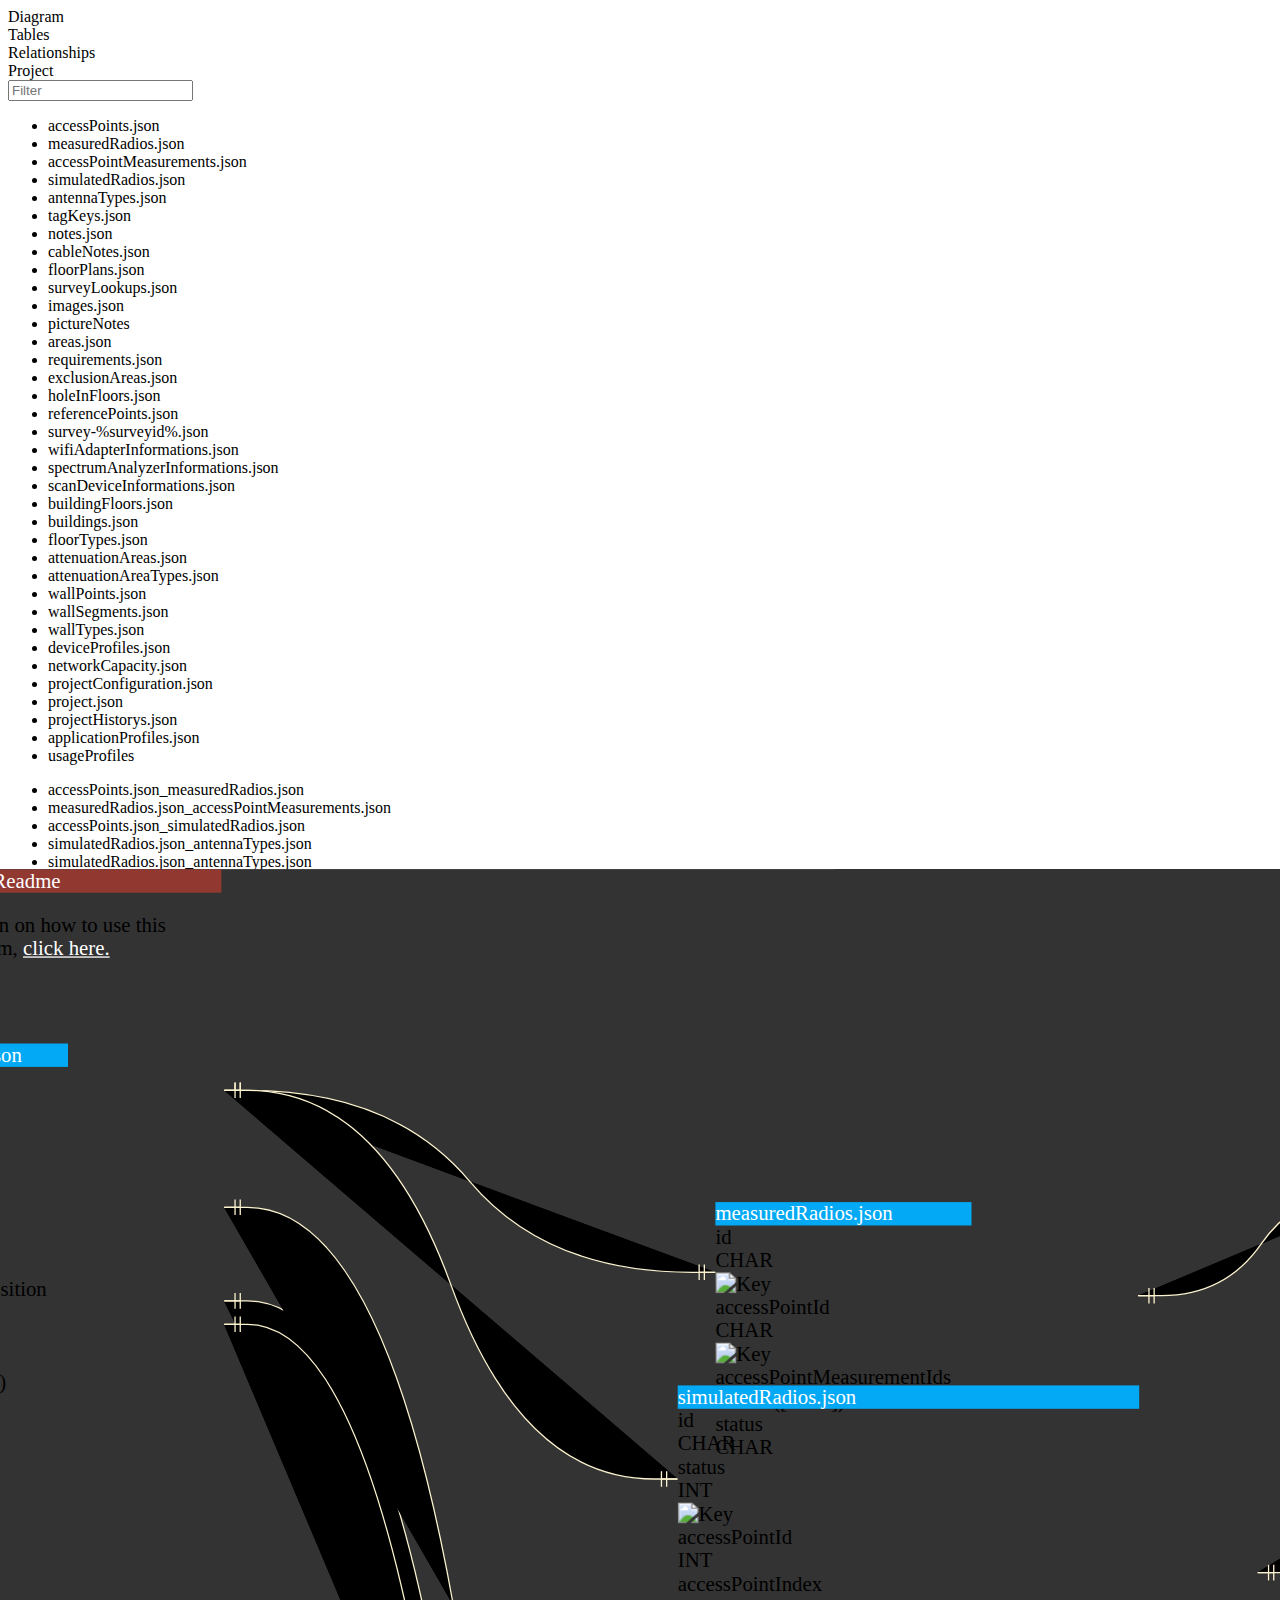
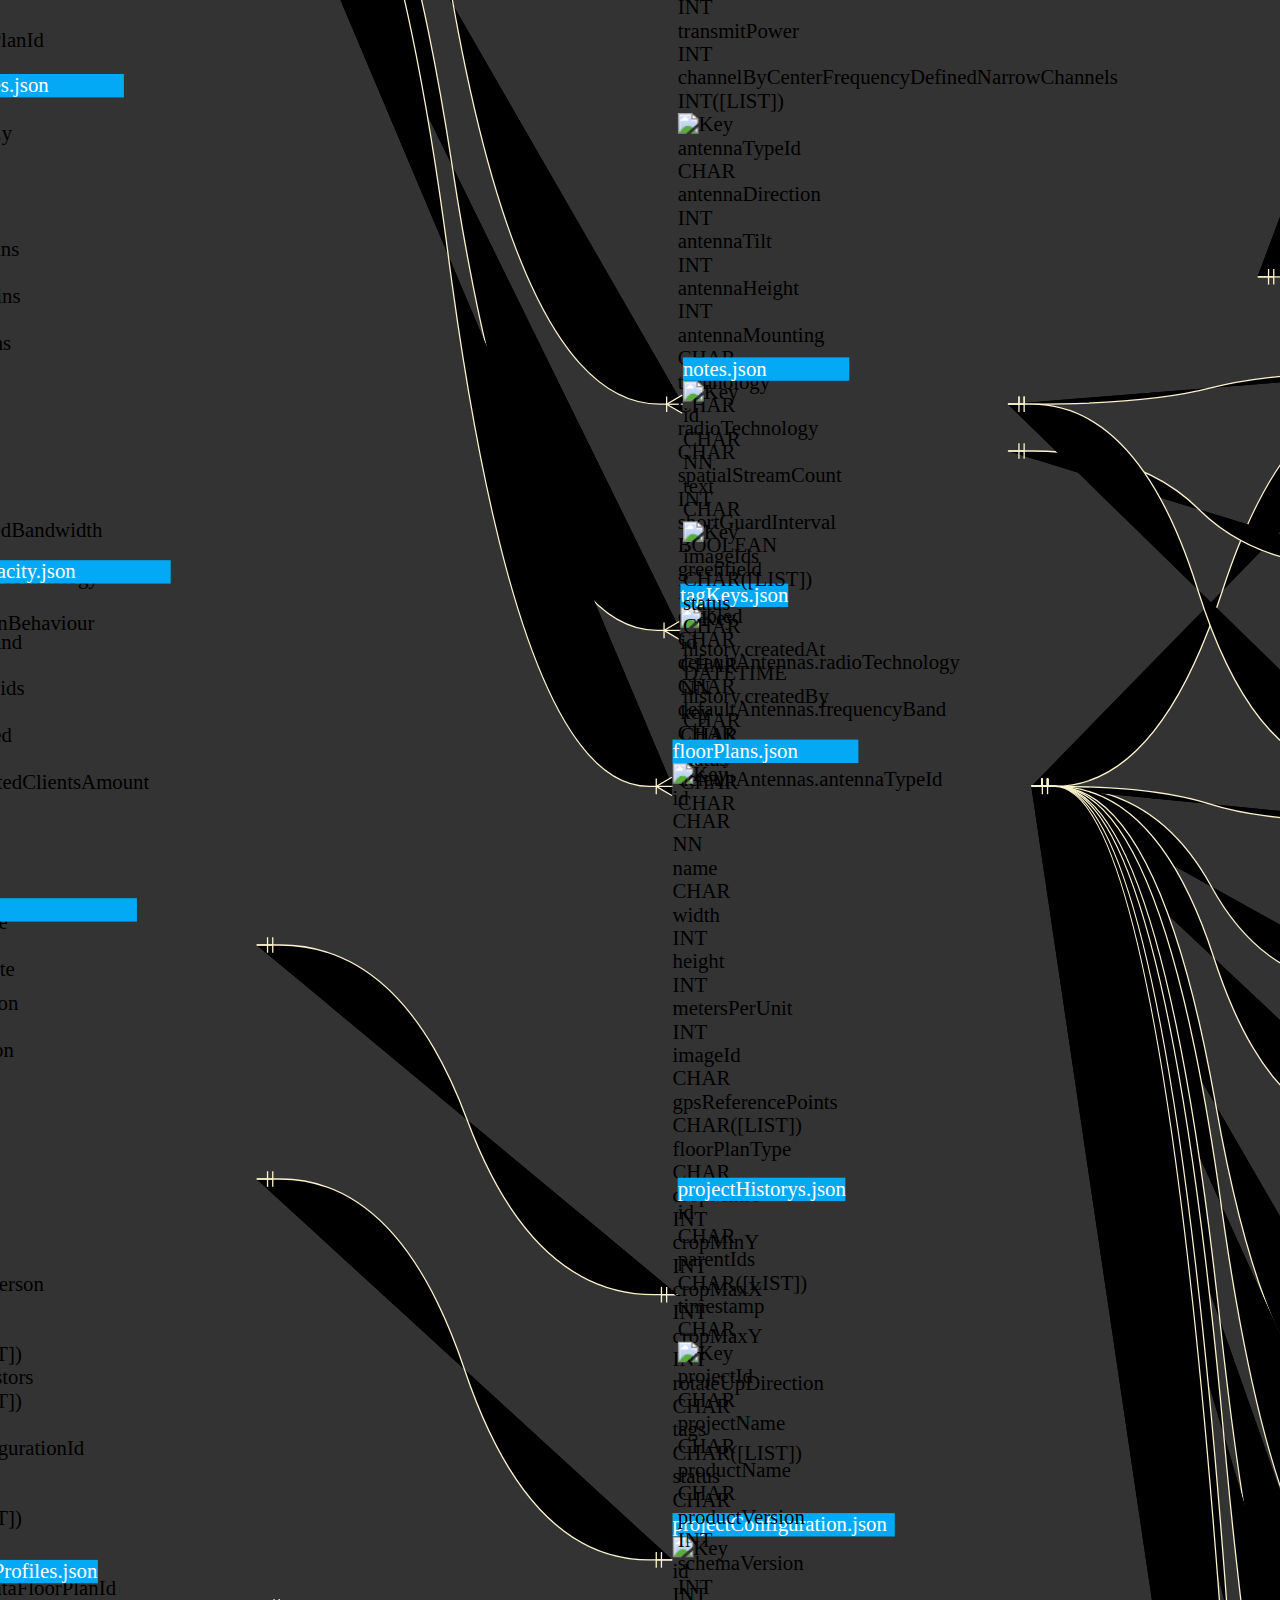
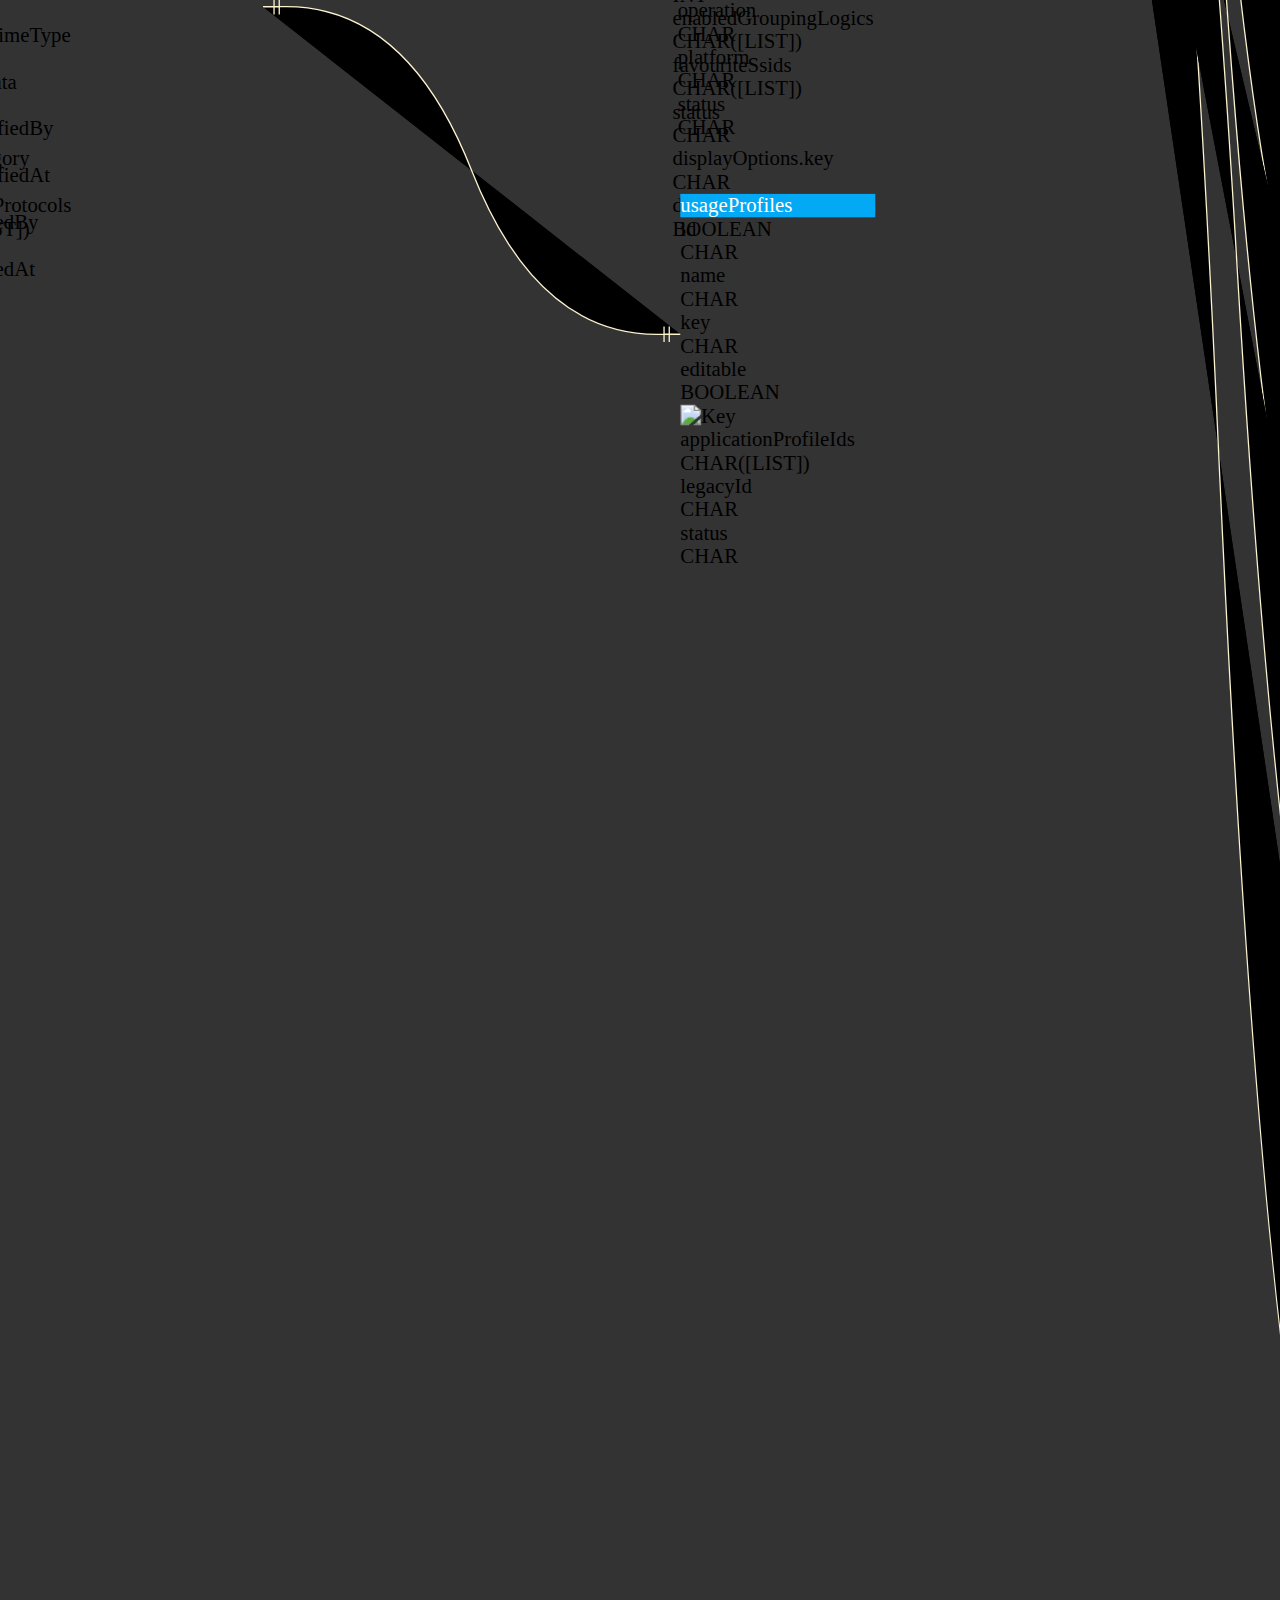
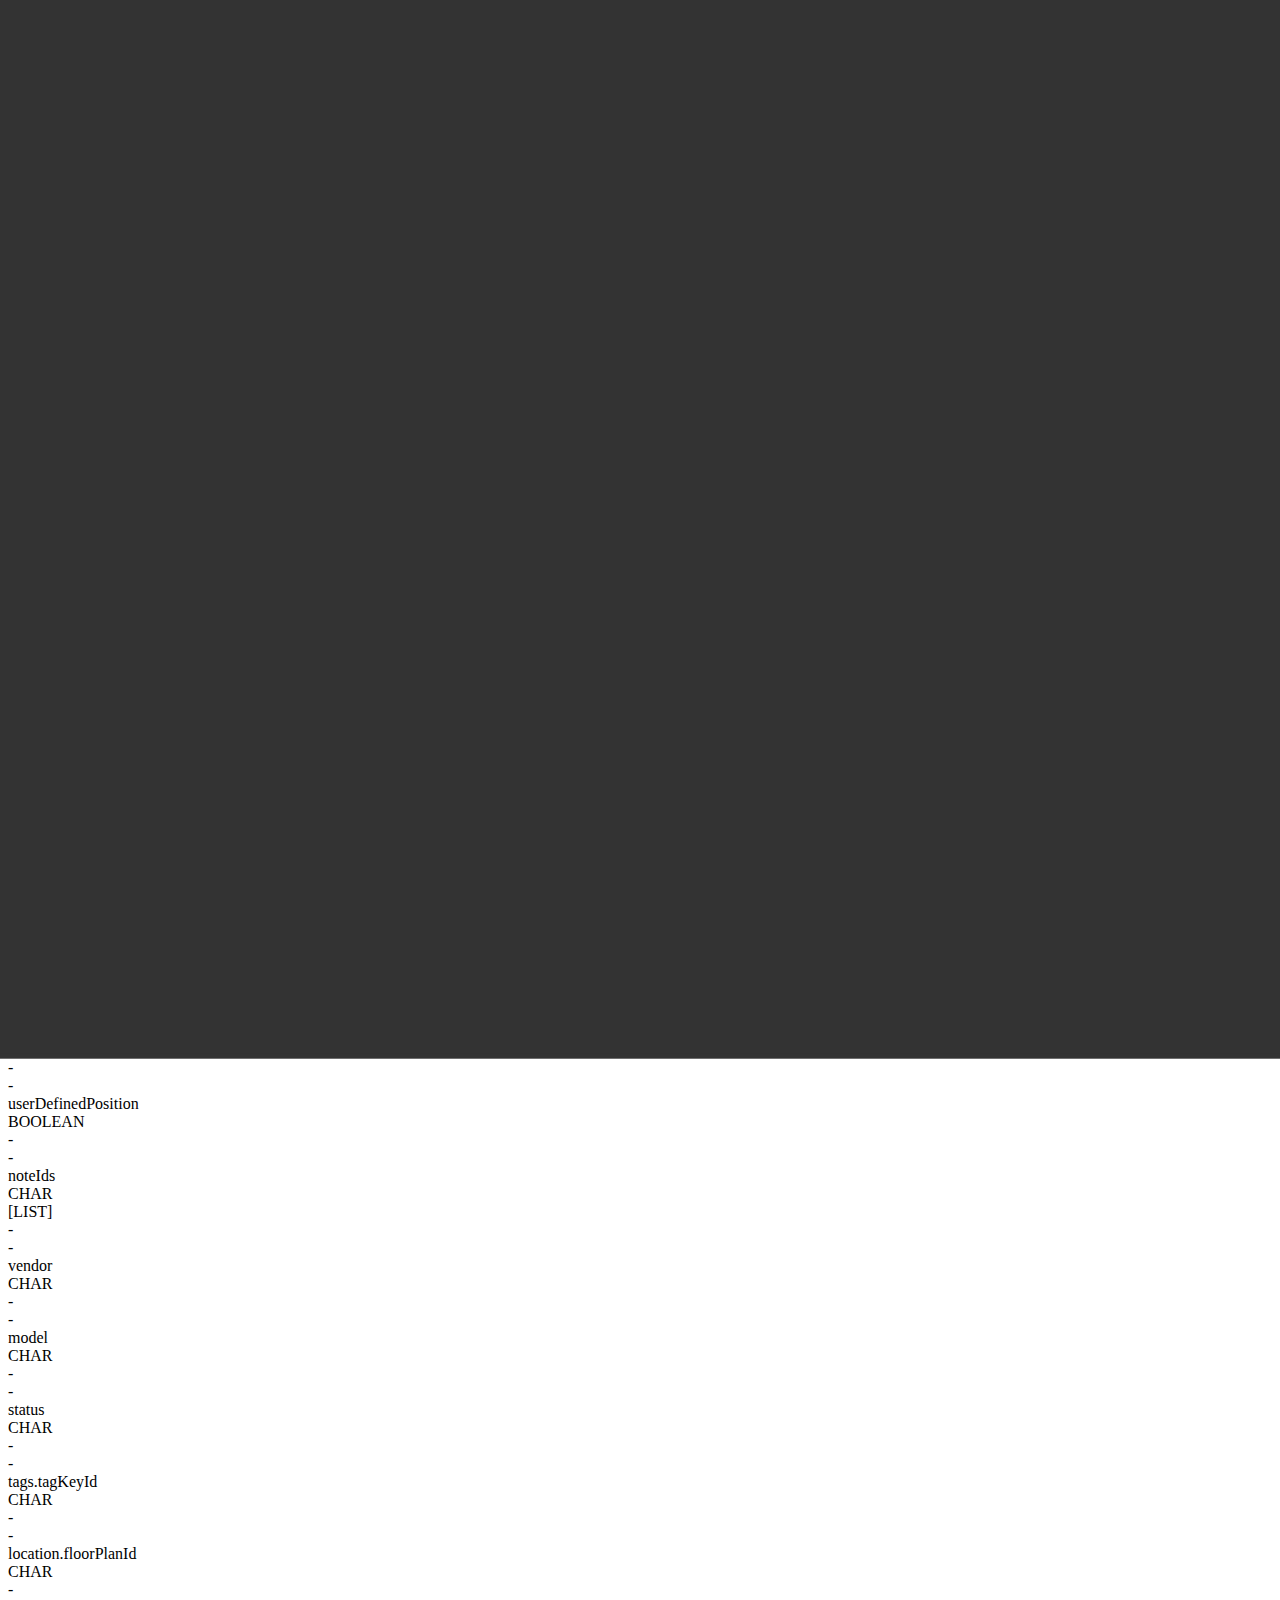
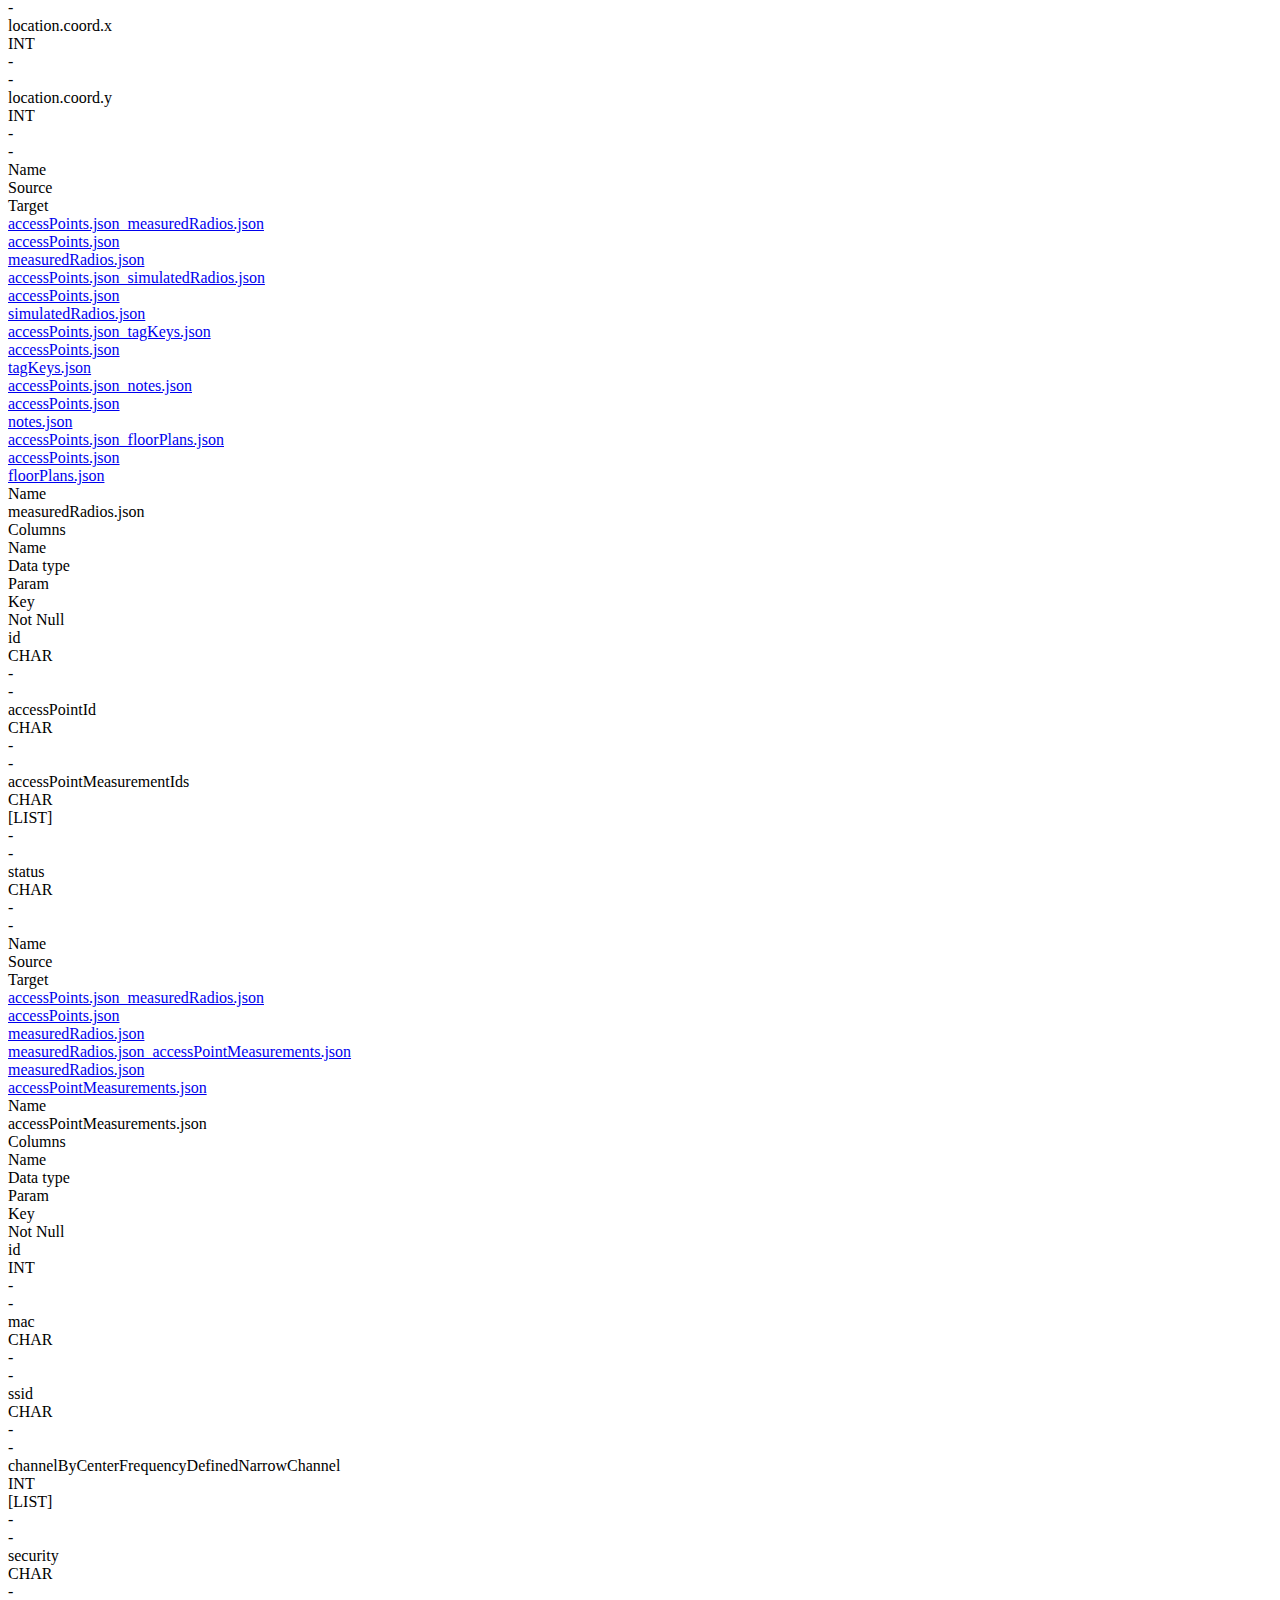
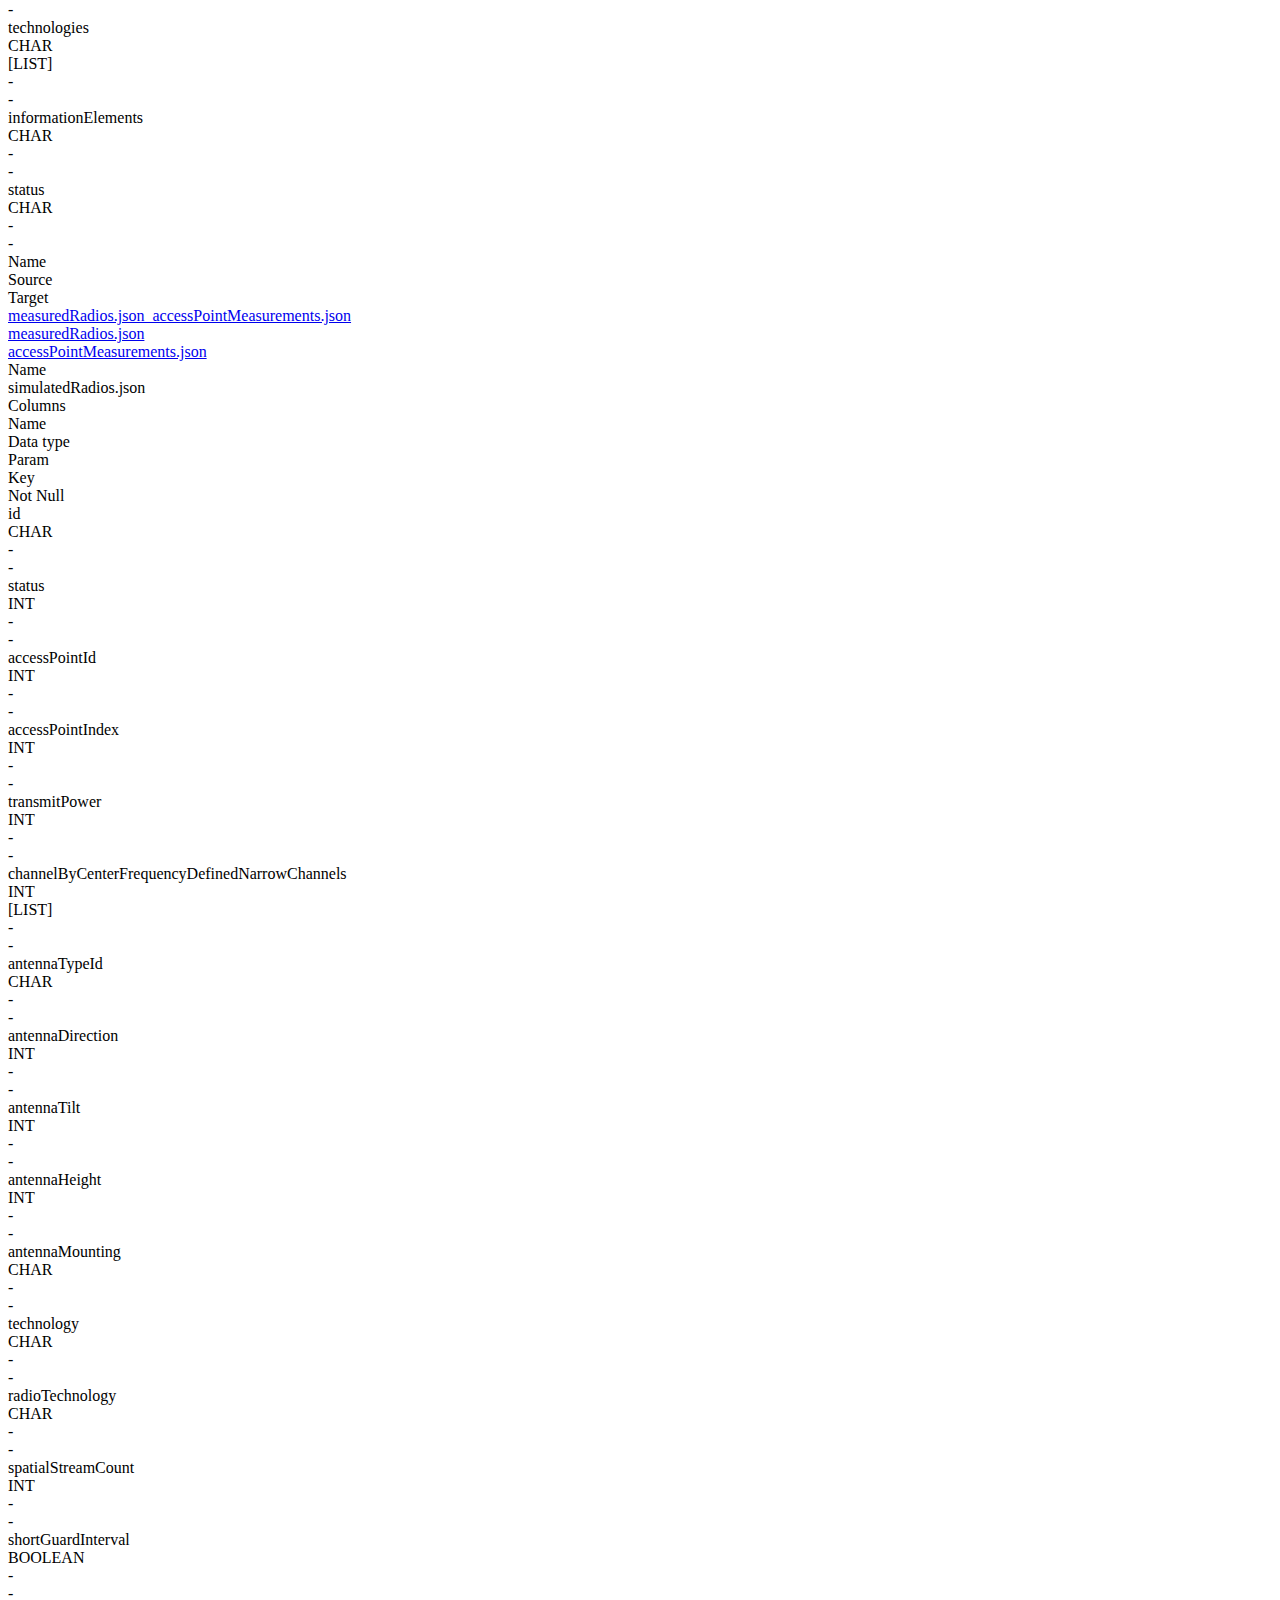
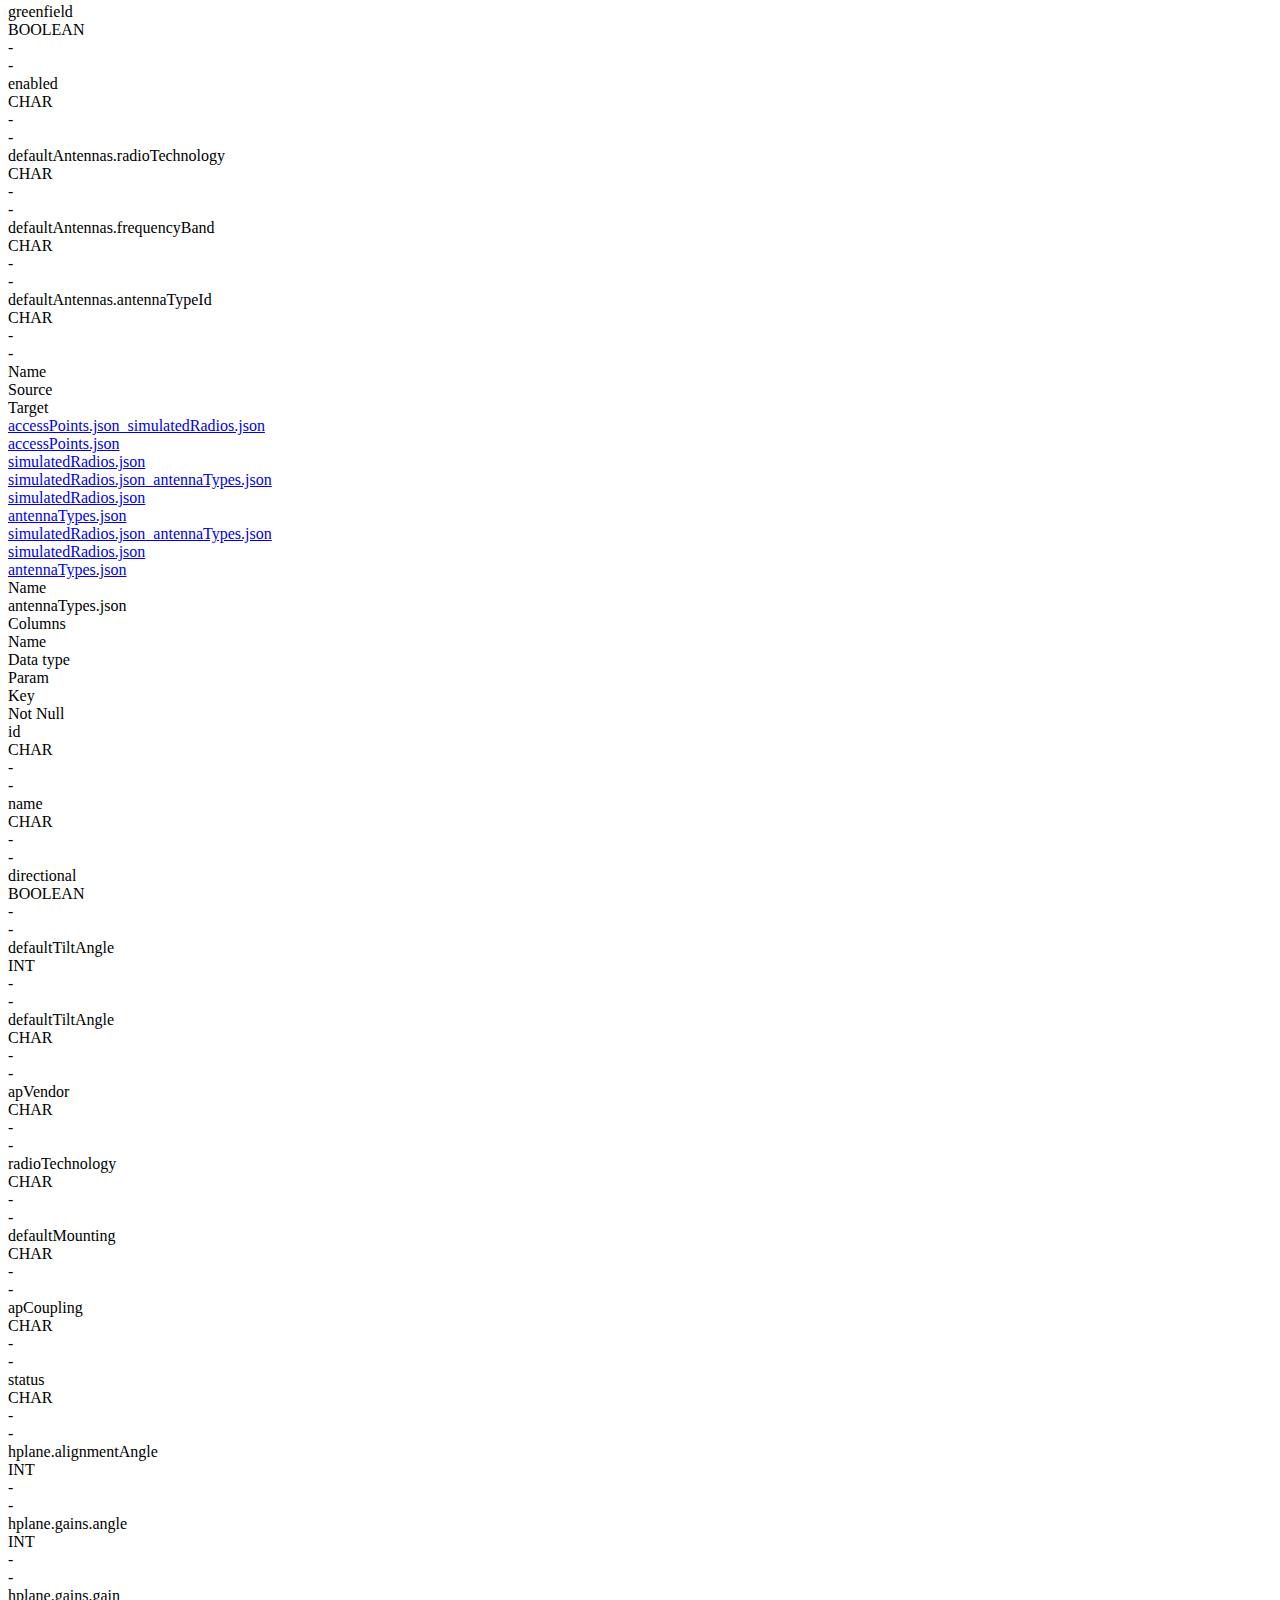
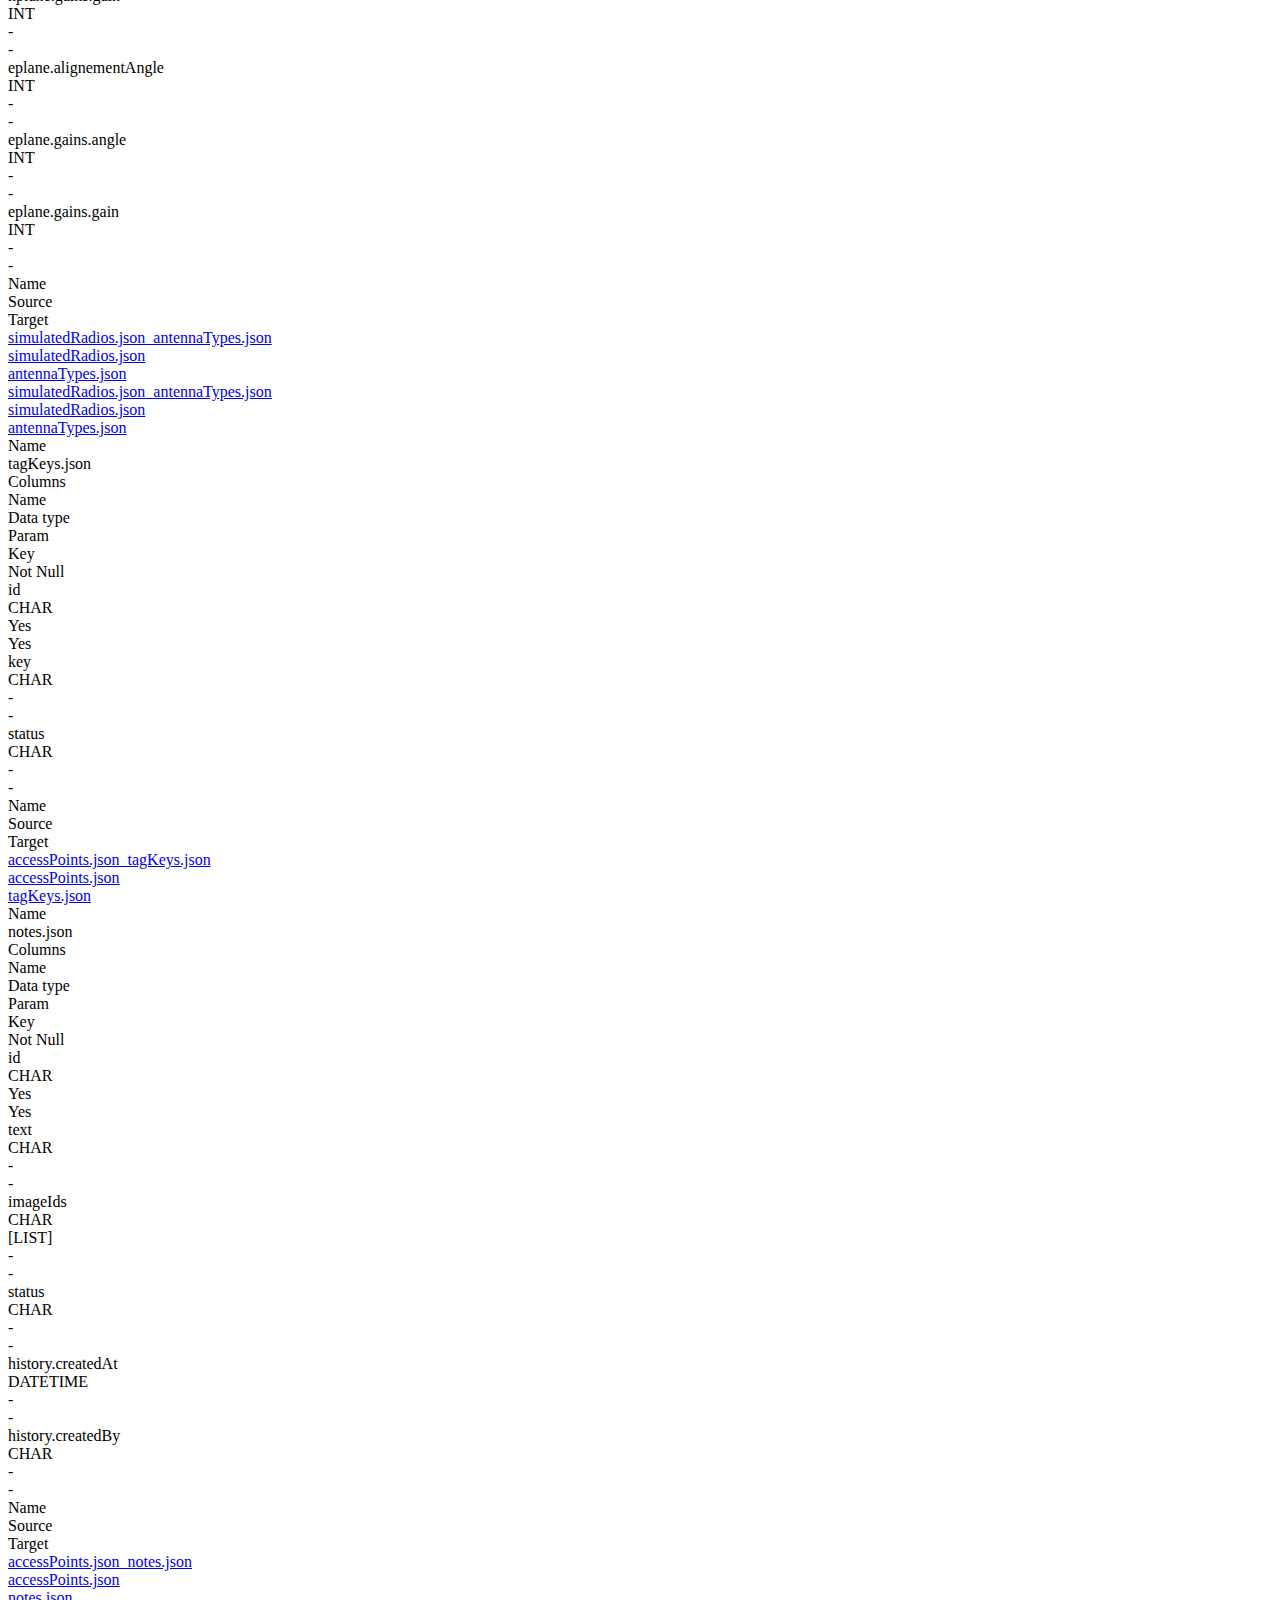
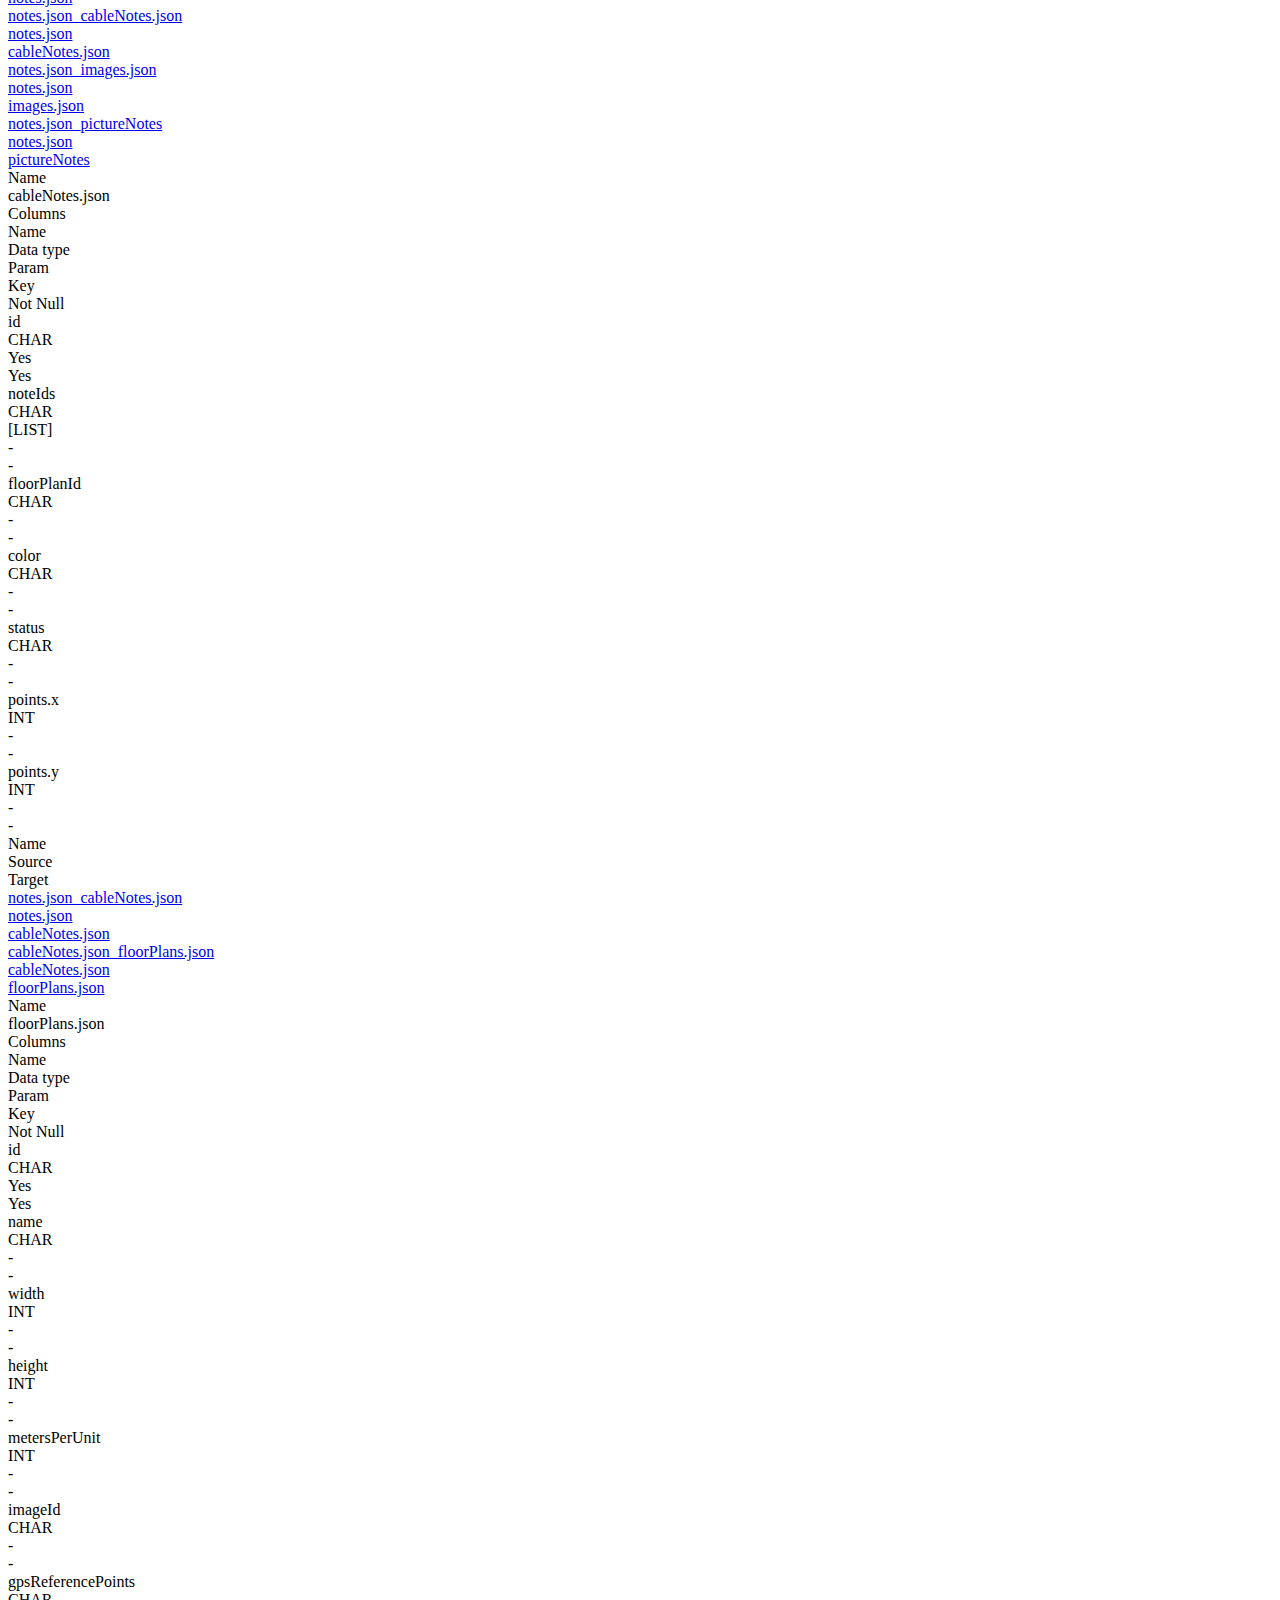
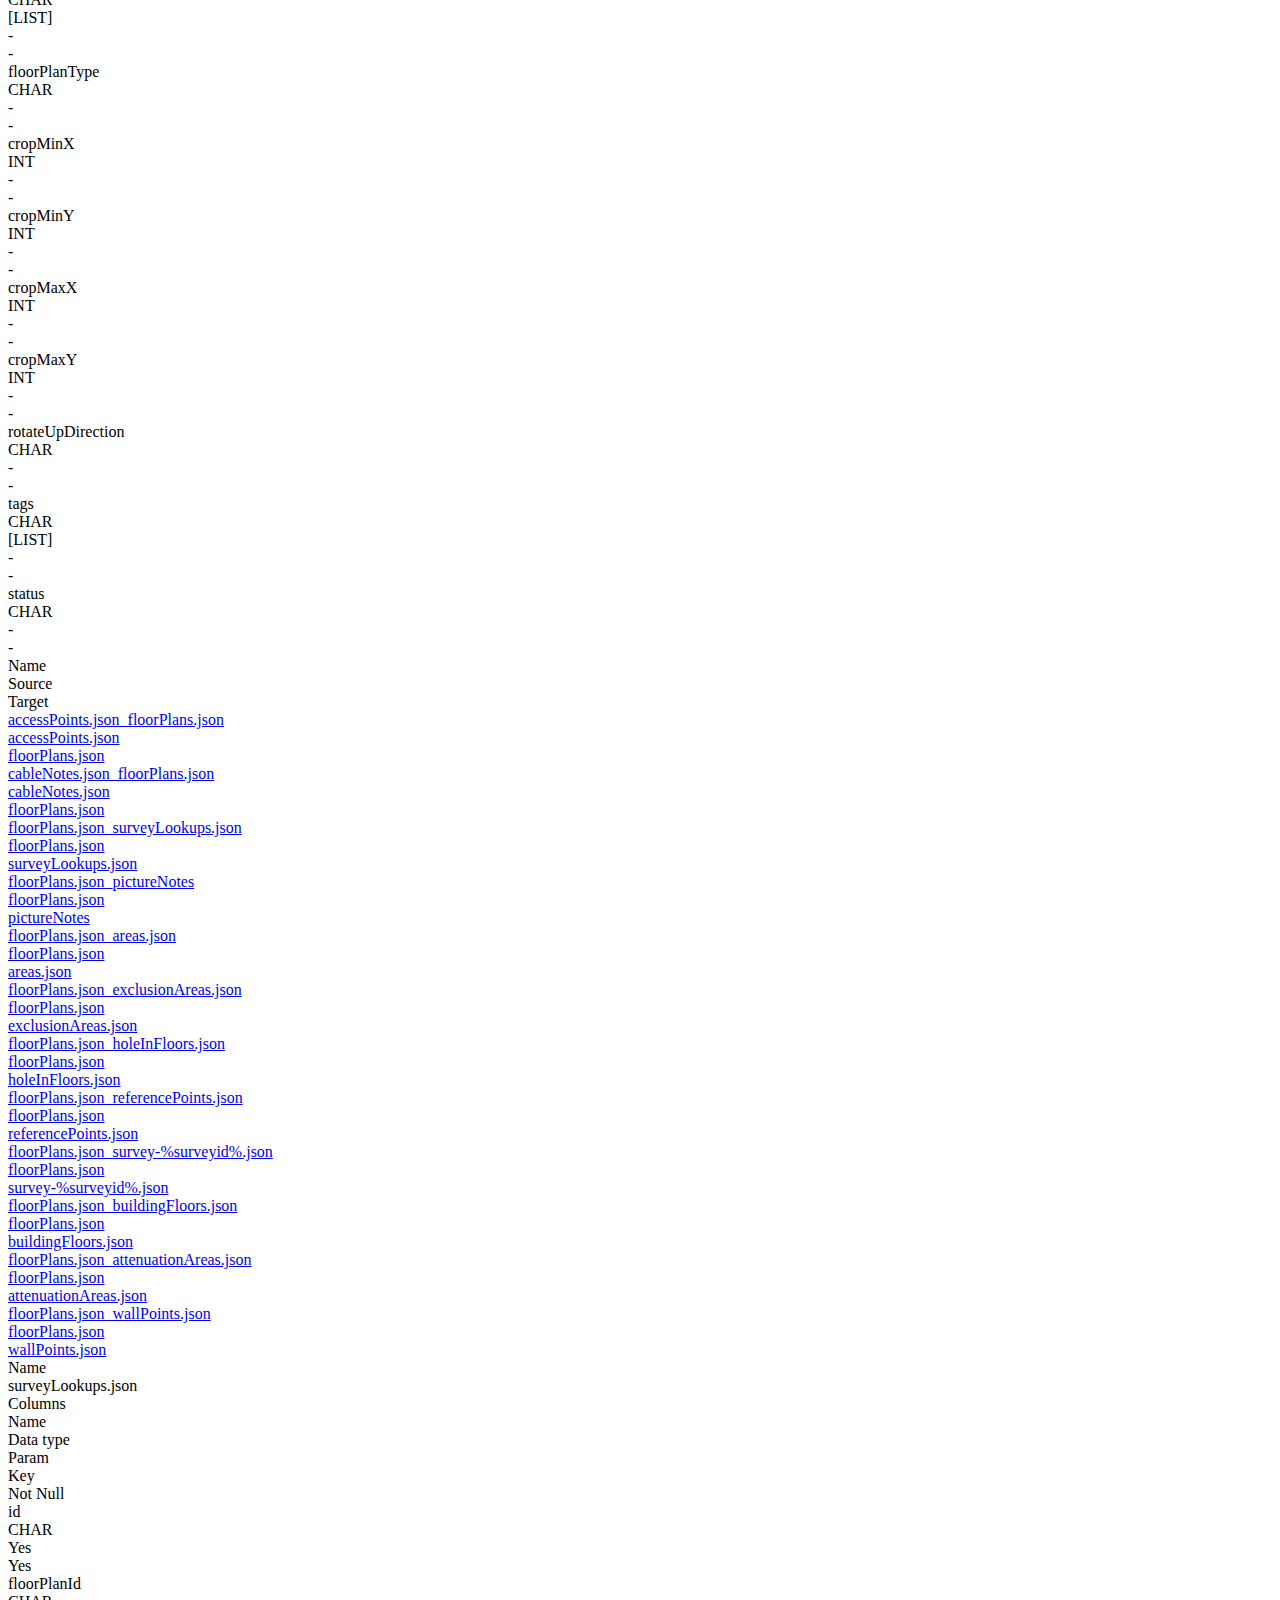
==== index.html @ 4657a187 "Merge pull request #8 from benea11/patch-1.01a" ====
<!DOCTYPE html>
    <html lang="en">
     <head>
         <!-- Google tag (gtag.js) -->
    <script async src="https://www.googletagmanager.com/gtag/js?id=G-JG11QW20EJ"></script>
    <script>
      window.dataLayer = window.dataLayer || [];
      function gtag(){dataLayer.push(arguments);}
      gtag('js', new Date());

      gtag('config', 'G-JG11QW20EJ');
    </script>
     <meta charset="utf-8" />

     <meta content="width=device-width, initial-scale=1.0, maximum-scale=12.0, minimum-scale=0.1, user-scalable=yes" name="viewport" />
     <link href="datensen-moon-modeler-report.css" rel="stylesheet" />
     <link href="scrollbars.css" rel="stylesheet" />
     <link href="style.css" rel="stylesheet" />
     <link href="lists.css" rel="stylesheet" />
     <link href="modals.css" rel="stylesheet" />
     <link href="searchbar.css" rel="stylesheet" />
     <link href="im.css" rel="stylesheet" />
     <title>ESX Schema 1.7.0 | BON.engineering</title>
     <meta name="description" content="Ekahau Project File Entity Relationship Diagram, Schema 1.7.0">
     <script>
     
    var page = "mm1";
    var item = "";
    var projectObj = {};
    var searchTerm = "";
    
     const projectData = {"Tables":{"567f68d0-9e66-4ecf-a2c1-fcd4137a6887":{"id":"567f68d0-9e66-4ecf-a2c1-fcd4137a6887","visible":true,"name":"accessPoints.json","desc":"","estimatedSize":"","cols":[{"id":"438047aa-9303-4e8d-9292-9b352c49018c","name":"id","datatype":"CHAR","param":"","pk":false,"nn":false,"comment":"","defaultvalue":"","data":"","autoinc":false,"collation":null,"charset":null,"binary":false,"zerofill":false,"unsigned":false,"enum":"","after":""},{"id":"6dba4f45-cd18-4efe-9f64-2c185f72a4cd","name":"name","datatype":"CHAR","param":"","pk":false,"nn":false,"comment":"","defaultvalue":"","data":"","autoinc":false,"collation":null,"charset":null,"binary":false,"zerofill":false,"unsigned":false,"enum":"","after":""},{"id":"e231dbe3-049d-436f-8fbe-5ef1e88f3cee","name":"mine","datatype":"BOOLEAN","param":"","pk":false,"nn":false,"comment":"","defaultvalue":"","data":"","autoinc":false,"collation":null,"charset":null,"binary":false,"zerofill":false,"unsigned":false,"enum":"","after":""},{"id":"85f3f24e-658e-438c-b092-9ebc1f21474c","name":"hidden","datatype":"BOOLEAN","param":"","pk":false,"nn":false,"comment":"","defaultvalue":"","data":"","autoinc":false,"collation":null,"charset":null,"binary":false,"zerofill":false,"unsigned":false,"enum":"","after":""},{"id":"540c996b-9708-4a32-89ee-837ddef6be15","name":"userDefinedPosition","datatype":"BOOLEAN","param":"","pk":false,"nn":false,"comment":"","defaultvalue":"","data":"","autoinc":false,"collation":null,"charset":null,"binary":false,"zerofill":false,"unsigned":false,"enum":"","after":""},{"id":"20077ede-26f3-40e6-9430-9df6fbda21d5","name":"noteIds","datatype":"CHAR","param":"[LIST]","pk":false,"nn":false,"comment":"","defaultvalue":"","data":"","autoinc":false,"collation":null,"charset":null,"binary":false,"zerofill":false,"unsigned":false,"enum":"","after":""},{"id":"d3a313b0-4b46-4b91-858a-5d2d033b95a1","name":"vendor","datatype":"CHAR","param":"","pk":false,"nn":false,"comment":"","defaultvalue":"","data":"","autoinc":false,"collation":null,"charset":null,"binary":false,"zerofill":false,"unsigned":false,"enum":"","after":""},{"id":"cc666d21-95d9-4df1-9594-c2016c65f8ce","name":"model","datatype":"CHAR","param":"","pk":false,"nn":false,"comment":"","defaultvalue":"","data":"","autoinc":false,"collation":null,"charset":null,"binary":false,"zerofill":false,"unsigned":false,"enum":"","after":""},{"id":"299738cd-e3dd-4f06-b8dc-d6a38c79e574","name":"status","datatype":"CHAR","param":"","pk":false,"nn":false,"comment":"","defaultvalue":"","data":"","autoinc":false,"collation":null,"charset":null,"binary":false,"zerofill":false,"unsigned":false,"enum":"","after":""},{"id":"102a5923-9061-44c1-8b4c-5e1bf5d6e695","name":"tags.tagKeyId","datatype":"CHAR","param":"","pk":false,"nn":false,"comment":"","defaultvalue":"","data":"","autoinc":false,"collation":null,"charset":null,"binary":false,"zerofill":false,"unsigned":false,"enum":"","after":""},{"id":"9cca17d9-ec5d-4065-af56-caba51e04681","name":"location.floorPlanId","datatype":"CHAR","param":"","pk":false,"nn":false,"comment":"","defaultvalue":"","data":"","autoinc":false,"collation":null,"charset":null,"binary":false,"zerofill":false,"unsigned":false,"enum":"","after":""},{"id":"6d73116f-d0b8-4296-97e2-c809309e8ed0","name":"location.coord.x","datatype":"INT","param":"","pk":false,"nn":false,"comment":"","defaultvalue":"","data":"","autoinc":false,"collation":null,"charset":null,"binary":false,"zerofill":false,"unsigned":false,"enum":"","after":""},{"id":"a30ea7ee-b299-44e9-97cb-c3b0e8051aa3","name":"location.coord.y","datatype":"INT","param":"","pk":false,"nn":false,"comment":"","defaultvalue":"","data":"","autoinc":false,"collation":null,"charset":null,"binary":false,"zerofill":false,"unsigned":false,"enum":"","after":""}],"relations":["b8963516-a429-44ea-8d3a-97564d6807e7","975f3100-820f-41b1-a540-16c7aa24cae0","8b82d261-7487-40b3-afaa-0c92a13210b2","d2f60003-5e69-4bfb-a868-5dbcbd435879","e4ca43de-f74f-44a0-af03-e5f8fed71554"],"lines":[],"keys":[{"id":"dc019784-31e4-485b-a0fe-d327f65b11f9","name":"Primary key","isPk":true,"using":"na","cols":[]},{"id":"8107e517-4ecd-4e6f-a142-59440cfaf156","isPk":false,"using":"na","name":"accessPoints - measuredRadios","cols":[{"id":"9b830c49-70cd-44f3-902e-66cb768fd870","colid":"438047aa-9303-4e8d-9292-9b352c49018c"}]},{"id":"30495bfc-72e6-489b-bb4f-354e93252597","isPk":false,"using":"na","name":"accessPoints - simulatedRadios","cols":[{"id":"aa98e2c0-e062-42b6-867c-635c52c0a894","colid":"438047aa-9303-4e8d-9292-9b352c49018c"}]},{"id":"5a62b8ea-a5b5-4941-8a6c-f40f009ce720","isPk":false,"using":"na","name":"accessPoints - tagKeys","cols":[{"id":"daccddbc-ecdf-4dc9-b0be-d36692bbe74c","colid":"102a5923-9061-44c1-8b4c-5e1bf5d6e695"}]},{"id":"881de9c0-01e1-4f8a-89e7-734240b8a4b0","isPk":false,"using":"na","name":"accessPoints - notes","cols":[{"id":"063f5260-ae0e-40bf-a87c-f08078e962e5","colid":"20077ede-26f3-40e6-9430-9df6fbda21d5"}]},{"id":"15ea6269-852a-4799-9a6f-0adeb6ff062d","isPk":false,"using":"na","name":"accessPoints - floorPlans","cols":[{"id":"f6a2dec3-3928-435a-9caf-d81cf683c069","colid":"9cca17d9-ec5d-4065-af56-caba51e04681"}]}],"indexes":[],"embeddable":false,"generate":true,"generateCustomCode":true,"tabletype":"na","collation":"","charset":"","rowformat":"na"},"7f7f30fb-65a4-4ae9-888d-e69e0d3198a5":{"id":"7f7f30fb-65a4-4ae9-888d-e69e0d3198a5","visible":true,"name":"measuredRadios.json","desc":"","estimatedSize":"","cols":[{"id":"f59cb39c-db74-4664-9e6b-940d16cad2b1","name":"id","datatype":"CHAR","param":"","pk":false,"nn":false,"comment":"","defaultvalue":"","data":"","autoinc":false,"collation":null,"charset":null,"binary":false,"zerofill":false,"unsigned":false,"enum":"","after":"","fk":false},{"id":"8ad2aa32-b0a0-4e64-9374-5e7b55dacd80","name":"accessPointId","datatype":"CHAR","param":"","pk":false,"nn":false,"comment":"","defaultvalue":"","data":"","autoinc":false,"collation":null,"charset":null,"binary":false,"zerofill":false,"unsigned":false,"enum":"","after":"","fk":true},{"id":"d43f128e-88a1-419b-9afd-f6b28ac9bc5f","name":"accessPointMeasurementIds","datatype":"CHAR","param":"[LIST]","pk":false,"nn":false,"comment":"","defaultvalue":"","data":""},{"id":"e07e5556-ca79-40d6-8240-632b0a9249c5","name":"status","datatype":"CHAR","param":"","pk":false,"nn":false,"comment":"","defaultvalue":"","data":"","autoinc":false,"collation":null,"charset":null,"binary":false,"zerofill":false,"unsigned":false,"enum":"","after":""}],"relations":["b8963516-a429-44ea-8d3a-97564d6807e7","62d2759f-f562-4704-ba13-4d6035bee172"],"lines":[],"keys":[{"id":"78524128-59f1-463c-a167-df3aaf3d8169","name":"Primary key","isPk":true,"using":"na","cols":[]},{"id":"413856b1-20aa-4495-b4ca-330264c44918","isPk":false,"using":"na","name":"accessPoints - measuredRadios","cols":[{"id":"edce2393-34a5-401f-b531-0845bf03ac26","colid":"8ad2aa32-b0a0-4e64-9374-5e7b55dacd80"}]},{"id":"2086c2b8-fedd-4684-8a82-8ff8ef037e58","isPk":false,"using":"na","name":"mearuedRadios - accessPointMeasurements","cols":[{"id":"b65237a7-2c21-421b-87e2-6be26c4fe1c1","colid":"d43f128e-88a1-419b-9afd-f6b28ac9bc5f"}]}],"indexes":[],"embeddable":false,"generate":true,"generateCustomCode":true,"tabletype":"na","collation":"","charset":"","rowformat":"na"},"e025e34f-88d1-40de-a7e5-00cc3ae23095":{"id":"e025e34f-88d1-40de-a7e5-00cc3ae23095","visible":true,"name":"accessPointMeasurements.json","desc":"","estimatedSize":"","cols":[{"id":"2de3cad7-761e-483e-a885-c386185d85ef","name":"id","datatype":"INT","param":"","pk":false,"nn":false,"comment":"","defaultvalue":"","data":"","fk":true},{"id":"a53c5fe6-b6f5-4561-b7fc-f5fe2d6ba328","name":"mac","datatype":"CHAR","param":"","pk":false,"nn":false,"comment":"","defaultvalue":"","data":"","autoinc":false,"collation":null,"charset":null,"binary":false,"zerofill":false,"unsigned":false,"enum":"","after":""},{"id":"014413e9-69c4-4781-9f8b-8906efeb73e8","name":"ssid","datatype":"CHAR","param":"","pk":false,"nn":false,"comment":"","defaultvalue":"","data":"","autoinc":false,"collation":null,"charset":null,"binary":false,"zerofill":false,"unsigned":false,"enum":"","after":""},{"id":"de542f77-9396-458f-a5a8-b02a8d3f5908","name":"channelByCenterFrequencyDefinedNarrowChannel","datatype":"INT","param":"[LIST]","pk":false,"nn":false,"comment":"","defaultvalue":"","data":"","autoinc":false,"collation":null,"charset":null,"binary":false,"zerofill":false,"unsigned":false,"enum":"","after":""},{"id":"58e0b5b2-e434-4703-9e79-c2e188b06156","name":"security","datatype":"CHAR","param":"","pk":false,"nn":false,"comment":"","defaultvalue":"","data":"","autoinc":false,"collation":null,"charset":null,"binary":false,"zerofill":false,"unsigned":false,"enum":"","after":""},{"id":"faf2f312-05a1-438c-a1da-d4e3f19f48ad","name":"technologies","datatype":"CHAR","param":"[LIST]","pk":false,"nn":false,"comment":"","defaultvalue":"","data":"","autoinc":false,"collation":null,"charset":null,"binary":false,"zerofill":false,"unsigned":false,"enum":"","after":""},{"id":"93eb1ec1-6946-45b4-a037-5d6d189ac340","name":"informationElements","datatype":"CHAR","param":"","pk":false,"nn":false,"comment":"","defaultvalue":"","data":"","autoinc":false,"collation":null,"charset":null,"binary":false,"zerofill":false,"unsigned":false,"enum":"","after":""},{"id":"9bb4d688-3436-46e0-9cb0-229c00121f9f","name":"status","datatype":"CHAR","param":"","pk":false,"nn":false,"comment":"","defaultvalue":"","data":"","autoinc":false,"collation":null,"charset":null,"binary":false,"zerofill":false,"unsigned":false,"enum":"","after":""}],"relations":["62d2759f-f562-4704-ba13-4d6035bee172"],"lines":[],"keys":[{"id":"55f9f849-ea22-4c48-bd78-268554c11101","name":"Primary key","isPk":true,"using":"na","cols":[]},{"id":"07c7435d-31eb-4088-bac9-8e0077e92e31","isPk":false,"using":"na","name":"mearuedRadios - accessPointMeasurements","cols":[{"id":"b66cad78-1eec-4151-a3f3-7d1b37f8385a","colid":"2de3cad7-761e-483e-a885-c386185d85ef"}]}],"indexes":[],"embeddable":false,"generate":true,"generateCustomCode":true,"tabletype":"na","collation":"","charset":"","rowformat":"na"},"5b0153dc-a161-461c-96ed-8ca1ff2ab414":{"id":"5b0153dc-a161-461c-96ed-8ca1ff2ab414","visible":true,"name":"simulatedRadios.json","desc":"","estimatedSize":"","cols":[{"id":"0eb52fad-2da6-411d-ae85-b84374e0eb1d","name":"id","datatype":"CHAR","param":"","pk":false,"nn":false,"comment":"","defaultvalue":"","data":"","fk":false},{"id":"d170c007-74bc-4a45-b7e8-506e33ef4f0c","name":"status","datatype":"INT","param":"","pk":false,"nn":false,"comment":"","defaultvalue":"","data":"","autoinc":false,"collation":null,"charset":null,"binary":false,"zerofill":false,"unsigned":false,"enum":"","after":""},{"id":"a84283f0-e0c5-49ad-be41-25df100b6984","name":"accessPointId","datatype":"INT","param":"","pk":false,"nn":false,"comment":"","defaultvalue":"","data":"","autoinc":false,"collation":null,"charset":null,"binary":false,"zerofill":false,"unsigned":false,"enum":"","after":"","fk":true},{"id":"afd5c6ee-32ab-4df7-85ab-e0daa8258273","name":"accessPointIndex","datatype":"INT","param":"","pk":false,"nn":false,"comment":"","defaultvalue":"","data":"","autoinc":false,"collation":null,"charset":null,"binary":false,"zerofill":false,"unsigned":false,"enum":"","after":""},{"id":"4e42569e-5340-49e1-9efa-4ce3d2b94b82","name":"transmitPower","datatype":"INT","param":"","pk":false,"nn":false,"comment":"","defaultvalue":"","data":"","autoinc":false,"collation":null,"charset":null,"binary":false,"zerofill":false,"unsigned":false,"enum":"","after":""},{"id":"54147a04-1075-4dd0-b292-ed20dbe64e7d","name":"channelByCenterFrequencyDefinedNarrowChannels","datatype":"INT","param":"[LIST]","pk":false,"nn":false,"comment":"","defaultvalue":"","data":"","autoinc":false,"collation":null,"charset":null,"binary":false,"zerofill":false,"unsigned":false,"enum":"","after":""},{"id":"9b609578-76c9-4b77-b1a0-3564b52d9ed5","name":"antennaTypeId","datatype":"CHAR","param":"","pk":false,"nn":false,"comment":"","defaultvalue":"","data":"","autoinc":false,"collation":null,"charset":null,"binary":false,"zerofill":false,"unsigned":false,"enum":"","after":""},{"id":"60bbb51b-543e-49e7-b611-af4f76e44a50","name":"antennaDirection","datatype":"INT","param":"","pk":false,"nn":false,"comment":"","defaultvalue":"","data":"","autoinc":false,"collation":null,"charset":null,"binary":false,"zerofill":false,"unsigned":false,"enum":"","after":""},{"id":"5297dc38-6676-4cf5-9cc0-1a01c046a961","name":"antennaTilt","datatype":"INT","param":"","pk":false,"nn":false,"comment":"","defaultvalue":"","data":"","autoinc":false,"collation":null,"charset":null,"binary":false,"zerofill":false,"unsigned":false,"enum":"","after":""},{"id":"48b37a8c-e039-4e49-a24f-b4ec08287eec","name":"antennaHeight","datatype":"INT","param":"","pk":false,"nn":false,"comment":"","defaultvalue":"","data":"","autoinc":false,"collation":null,"charset":null,"binary":false,"zerofill":false,"unsigned":false,"enum":"","after":""},{"id":"d9695a84-003d-4189-9149-eadd7236f0a4","name":"antennaMounting","datatype":"CHAR","param":"","pk":false,"nn":false,"comment":"","defaultvalue":"","data":"","autoinc":false,"collation":null,"charset":null,"binary":false,"zerofill":false,"unsigned":false,"enum":"","after":""},{"id":"ab4f0b1d-56e5-4a29-9eee-61617723168e","name":"technology","datatype":"CHAR","param":"","pk":false,"nn":false,"comment":"","defaultvalue":"","data":"","autoinc":false,"collation":null,"charset":null,"binary":false,"zerofill":false,"unsigned":false,"enum":"","after":""},{"id":"0ea21624-ceb3-4de3-9538-7f68d3ea92d9","name":"radioTechnology","datatype":"CHAR","param":"","pk":false,"nn":false,"comment":"","defaultvalue":"","data":"","autoinc":false,"collation":null,"charset":null,"binary":false,"zerofill":false,"unsigned":false,"enum":"","after":""},{"id":"3433b71a-783b-4c10-8097-5fa0c7db37b8","name":"spatialStreamCount","datatype":"INT","param":"","pk":false,"nn":false,"comment":"","defaultvalue":"","data":"","autoinc":false,"collation":null,"charset":null,"binary":false,"zerofill":false,"unsigned":false,"enum":"","after":""},{"id":"0fba8e2c-33b7-4544-8a5a-f324dc329772","name":"shortGuardInterval","datatype":"BOOLEAN","param":"","pk":false,"nn":false,"comment":"","defaultvalue":"","data":"","autoinc":false,"collation":null,"charset":null,"binary":false,"zerofill":false,"unsigned":false,"enum":"","after":""},{"id":"12ac3024-a61f-4aca-9ec0-2c28934f622a","name":"greenfield","datatype":"BOOLEAN","param":"","pk":false,"nn":false,"comment":"","defaultvalue":"","data":"","autoinc":false,"collation":null,"charset":null,"binary":false,"zerofill":false,"unsigned":false,"enum":"","after":""},{"id":"fccd008e-a2ca-4a6d-8ed1-37a6d7d10db0","name":"enabled","datatype":"CHAR","param":"","pk":false,"nn":false,"comment":"","defaultvalue":"","data":"","autoinc":false,"collation":null,"charset":null,"binary":false,"zerofill":false,"unsigned":false,"enum":"","after":""},{"id":"a9ed730c-f7aa-43fe-afd0-79bd7c2ce92b","name":"defaultAntennas.radioTechnology","datatype":"CHAR","param":"","pk":false,"nn":false,"comment":"","defaultvalue":"","data":"","autoinc":false,"collation":null,"charset":null,"binary":false,"zerofill":false,"unsigned":false,"enum":"","after":""},{"id":"19bb6495-4118-4337-aa45-e2907fb3b02d","name":"defaultAntennas.frequencyBand","datatype":"CHAR","param":"","pk":false,"nn":false,"comment":"","defaultvalue":"","data":"","autoinc":false,"collation":null,"charset":null,"binary":false,"zerofill":false,"unsigned":false,"enum":"","after":""},{"id":"b5cb4ceb-2e2c-4ce0-984e-c59bbb9d012b","name":"defaultAntennas.antennaTypeId","datatype":"CHAR","param":"","pk":false,"nn":false,"comment":"","defaultvalue":"","data":"","autoinc":false,"collation":null,"charset":null,"binary":false,"zerofill":false,"unsigned":false,"enum":"","after":""}],"relations":["975f3100-820f-41b1-a540-16c7aa24cae0","3d8992c0-fc70-458a-a2c0-4b34f55d807c","f3dfa382-b0b2-4e5f-abd5-d7ae5c98b6eb"],"lines":[],"keys":[{"id":"f212041a-f8a6-46eb-8af4-e4afe76b50ed","name":"Primary key","isPk":true,"using":"na","cols":[]},{"id":"05b995f1-5226-4c45-a417-c8aa24603bd0","isPk":false,"using":"na","name":"accessPoints - simulatedRadios","cols":[{"id":"c417cd55-ea24-4dd2-83ab-f6c0c3faff94","colid":"a84283f0-e0c5-49ad-be41-25df100b6984"}]},{"id":"9676224d-abd2-4d62-ae8a-858cc0cac43b","isPk":false,"using":"na","name":"simulatedRadios - antennaTypes","cols":[{"id":"2693c421-8b7b-4b9f-91e1-4507b5753564","colid":"9b609578-76c9-4b77-b1a0-3564b52d9ed5"}]},{"id":"8a69a139-20b8-4cb4-b404-53694c35035b","isPk":false,"using":"na","name":"simulatedRadios - antennaTypes 2","cols":[{"id":"1472e85b-d5ba-4b66-9f42-bfc442e66c0d","colid":"b5cb4ceb-2e2c-4ce0-984e-c59bbb9d012b"}]}],"indexes":[],"embeddable":false,"generate":true,"generateCustomCode":true,"tabletype":"na","collation":"","charset":"","rowformat":"na"},"31f76ea6-f423-44cd-a2f9-f0eb40887dcc":{"id":"31f76ea6-f423-44cd-a2f9-f0eb40887dcc","visible":true,"name":"antennaTypes.json","desc":"","estimatedSize":"","cols":[{"id":"f4fa8285-c8ba-4fad-9490-f4fa3f7945fb","name":"id","datatype":"CHAR","param":"","pk":false,"nn":false,"comment":"","defaultvalue":"","data":"","autoinc":false,"collation":null,"charset":null,"binary":false,"zerofill":false,"unsigned":false,"enum":"","after":"","fk":true},{"id":"be9ed34c-f417-42c5-a0c4-1d12ed4c8a67","name":"name","datatype":"CHAR","param":"","pk":false,"nn":false,"comment":"","defaultvalue":"","data":"","autoinc":false,"collation":null,"charset":null,"binary":false,"zerofill":false,"unsigned":false,"enum":"","after":"","fk":false},{"id":"4de96000-0dc7-40aa-a161-60e89cf619c2","name":"directional","datatype":"BOOLEAN","param":"","pk":false,"nn":false,"comment":"","defaultvalue":"","data":"","autoinc":false,"collation":null,"charset":null,"binary":false,"zerofill":false,"unsigned":false,"enum":"","after":""},{"id":"97f1912c-13e1-4f1c-8bad-8513e691aaf4","name":"defaultTiltAngle","datatype":"INT","param":"","pk":false,"nn":false,"comment":"","defaultvalue":"","data":"","autoinc":false,"collation":null,"charset":null,"binary":false,"zerofill":false,"unsigned":false,"enum":"","after":""},{"id":"b1981abe-716a-43a3-a651-2e6a9ee16cf7","name":"defaultTiltAngle","datatype":"CHAR","param":"","pk":false,"nn":false,"comment":"","defaultvalue":"","data":"","autoinc":false,"collation":null,"charset":null,"binary":false,"zerofill":false,"unsigned":false,"enum":"","after":""},{"id":"2ba9216a-d1fb-4235-81b0-fdc2a9b60bba","name":"apVendor","datatype":"CHAR","param":"","pk":false,"nn":false,"comment":"","defaultvalue":"","data":"","autoinc":false,"collation":null,"charset":null,"binary":false,"zerofill":false,"unsigned":false,"enum":"","after":""},{"id":"96ae589b-b17a-4f30-b334-b9d40d9d009f","name":"radioTechnology","datatype":"CHAR","param":"","pk":false,"nn":false,"comment":"","defaultvalue":"","data":"","autoinc":false,"collation":null,"charset":null,"binary":false,"zerofill":false,"unsigned":false,"enum":"","after":""},{"id":"7aa9a994-a11e-4303-bc10-2f398926bfef","name":"defaultMounting","datatype":"CHAR","param":"","pk":false,"nn":false,"comment":"","defaultvalue":"","data":"","autoinc":false,"collation":null,"charset":null,"binary":false,"zerofill":false,"unsigned":false,"enum":"","after":""},{"id":"b4621ff6-a718-4a67-ad49-75ab0f3d9dfe","name":"apCoupling","datatype":"CHAR","param":"","pk":false,"nn":false,"comment":"","defaultvalue":"","data":"","autoinc":false,"collation":null,"charset":null,"binary":false,"zerofill":false,"unsigned":false,"enum":"","after":""},{"id":"5febea78-f3ea-43c9-85d9-f73948991ad7","name":"status","datatype":"CHAR","param":"","pk":false,"nn":false,"comment":"","defaultvalue":"","data":"","autoinc":false,"collation":null,"charset":null,"binary":false,"zerofill":false,"unsigned":false,"enum":"","after":""},{"id":"75e30af7-168f-4efd-9af3-33202a592e0c","name":"hplane.alignmentAngle","datatype":"INT","param":"","pk":false,"nn":false,"comment":"","defaultvalue":"","data":"","autoinc":false,"collation":null,"charset":null,"binary":false,"zerofill":false,"unsigned":false,"enum":"","after":""},{"id":"6c1c6d6a-11c9-4e51-9ecf-662f98ca84a5","name":"hplane.gains.angle","datatype":"INT","param":"","pk":false,"nn":false,"comment":"","defaultvalue":"","data":"","autoinc":false,"collation":null,"charset":null,"binary":false,"zerofill":false,"unsigned":false,"enum":"","after":""},{"id":"14abe8e6-ab64-4fdf-9c76-44403872d20f","name":"hplane.gains.gain","datatype":"INT","param":"","pk":false,"nn":false,"comment":"","defaultvalue":"","data":"","autoinc":false,"collation":null,"charset":null,"binary":false,"zerofill":false,"unsigned":false,"enum":"","after":""},{"id":"ff402f95-2b67-45e0-a245-4a845c02c2ad","name":"eplane.alignementAngle","datatype":"INT","param":"","pk":false,"nn":false,"comment":"","defaultvalue":"","data":"","autoinc":false,"collation":null,"charset":null,"binary":false,"zerofill":false,"unsigned":false,"enum":"","after":""},{"id":"a5babdb2-046b-4f81-9553-4fc68f909009","name":"eplane.gains.angle","datatype":"INT","param":"","pk":false,"nn":false,"comment":"","defaultvalue":"","data":"","autoinc":false,"collation":null,"charset":null,"binary":false,"zerofill":false,"unsigned":false,"enum":"","after":""},{"id":"f6ce4e75-7436-4b9c-aa87-03f1a44a28bb","name":"eplane.gains.gain","datatype":"INT","param":"","pk":false,"nn":false,"comment":"","defaultvalue":"","data":"","autoinc":false,"collation":null,"charset":null,"binary":false,"zerofill":false,"unsigned":false,"enum":"","after":""}],"relations":["3d8992c0-fc70-458a-a2c0-4b34f55d807c","f3dfa382-b0b2-4e5f-abd5-d7ae5c98b6eb"],"lines":[],"keys":[{"id":"fbf3c440-0ba5-44bb-930c-6ce6699d2a0c","name":"Primary key","isPk":true,"using":"na","cols":[]},{"id":"83bab7d9-758a-4b16-a322-dca14ae7c380","isPk":false,"using":"na","name":"simulatedRadios - antennaTypes","cols":[{"id":"2e458ea4-958f-4c8e-a57f-02ebf5327aa3","colid":"f4fa8285-c8ba-4fad-9490-f4fa3f7945fb"}]},{"id":"17df1728-6851-4780-9c26-bdbfedbfc103","isPk":false,"using":"na","name":"simulatedRadios - antennaTypes 2","cols":[{"id":"17e940ec-ae53-4c58-b4fa-b26028bffaf8","colid":"f4fa8285-c8ba-4fad-9490-f4fa3f7945fb"}]}],"indexes":[],"embeddable":false,"generate":true,"generateCustomCode":true,"tabletype":"na","collation":"","charset":"","rowformat":"na"},"e5947aaa-5648-4012-a84f-6d10f09d88c7":{"id":"e5947aaa-5648-4012-a84f-6d10f09d88c7","visible":true,"name":"tagKeys.json","desc":"","estimatedSize":"","cols":[{"id":"99ab62b9-8c9d-44d9-b015-fe853a189d8e","name":"id","datatype":"CHAR","param":"","pk":true,"nn":true,"comment":"","defaultvalue":"","data":"","fk":true},{"id":"f866afc8-f8e8-4eb5-a6eb-cdb2e7821373","name":"key","datatype":"CHAR","param":"","pk":false,"nn":false,"comment":"","defaultvalue":"","data":"","autoinc":false,"collation":null,"charset":null,"binary":false,"zerofill":false,"unsigned":false,"enum":"","after":""},{"id":"b5e0bf24-3ee0-4bc4-972c-7ab9ad2819d0","name":"status","datatype":"CHAR","param":"","pk":false,"nn":false,"comment":"","defaultvalue":"","data":"","autoinc":false,"collation":null,"charset":null,"binary":false,"zerofill":false,"unsigned":false,"enum":"","after":""}],"relations":["8b82d261-7487-40b3-afaa-0c92a13210b2"],"lines":[],"keys":[{"id":"cacd148f-689b-4590-b3df-f9624b93b30a","name":"Primary key","isPk":true,"using":"na","cols":[{"id":"d9983247-05ab-4e15-b762-ce02f75f3f87","colid":"99ab62b9-8c9d-44d9-b015-fe853a189d8e"}]},{"id":"6a6e8e56-29d0-4037-a7d3-1f21d961ba7f","isPk":false,"using":"na","name":"accessPoints - tagKeys","cols":[{"id":"87f8df4a-26a4-4fcb-8a1f-49ac2b43b6e8","colid":"99ab62b9-8c9d-44d9-b015-fe853a189d8e"}]}],"indexes":[],"embeddable":false,"generate":true,"generateCustomCode":true,"tabletype":"na","collation":"","charset":"","rowformat":"na"},"31aa0c9a-6c31-47d3-8795-c8e13ba627b3":{"id":"31aa0c9a-6c31-47d3-8795-c8e13ba627b3","visible":true,"name":"notes.json","desc":"","estimatedSize":"","cols":[{"id":"7634df8f-0254-4b76-b312-c294a7a099c9","name":"id","datatype":"CHAR","param":"","pk":true,"nn":true,"comment":"","defaultvalue":"","data":"","fk":true},{"id":"64216604-fe64-4c88-b20a-39c5d4d10b3f","name":"text","datatype":"CHAR","param":"","pk":false,"nn":false,"comment":"","defaultvalue":"","data":"","autoinc":false,"collation":null,"charset":null,"binary":false,"zerofill":false,"unsigned":false,"enum":"","after":""},{"id":"875cb917-b73b-482e-8fbd-7375e1745a27","name":"imageIds","datatype":"CHAR","param":"[LIST]","pk":false,"nn":false,"comment":"","defaultvalue":"","data":"","autoinc":false,"collation":null,"charset":null,"binary":false,"zerofill":false,"unsigned":false,"enum":"","after":""},{"id":"c21cb7b6-fd32-4f84-b90a-6179e3e2206d","name":"status","datatype":"CHAR","param":"","pk":false,"nn":false,"comment":"","defaultvalue":"","data":"","autoinc":false,"collation":null,"charset":null,"binary":false,"zerofill":false,"unsigned":false,"enum":"","after":""},{"id":"9da83ea6-4bf0-4cc8-968b-0c8c3d9e31fd","name":"history.createdAt","datatype":"DATETIME","param":"","pk":false,"nn":false,"comment":"","defaultvalue":"","data":"","autoinc":false,"collation":null,"charset":null,"binary":false,"zerofill":false,"unsigned":false,"enum":"","after":""},{"id":"d1862b29-71d6-4532-bcfa-1ee1aac5cd33","name":"history.createdBy","datatype":"CHAR","param":"","pk":false,"nn":false,"comment":"","defaultvalue":"","data":"","autoinc":false,"collation":null,"charset":null,"binary":false,"zerofill":false,"unsigned":false,"enum":"","after":""}],"relations":["d2f60003-5e69-4bfb-a868-5dbcbd435879","2586b3e7-e213-42ff-a071-85abe7cd2ee1","48ce5d76-9f26-430f-b519-a2bf67a5d6b4","d6d6405f-5a31-4a95-8843-d3753b851161"],"lines":[],"keys":[{"id":"5856c05b-c873-4049-983b-facbb3caa649","name":"Primary key","isPk":true,"using":"na","cols":[{"id":"02f5ae5b-21c8-45f6-b903-e3df85121ce5","colid":"7634df8f-0254-4b76-b312-c294a7a099c9"}]},{"id":"2538bac1-4cfd-4dc2-a95a-00626a378229","isPk":false,"using":"na","name":"accessPoints - notes","cols":[{"id":"5214047e-8b78-4eff-b855-b766f95d607b","colid":"7634df8f-0254-4b76-b312-c294a7a099c9"}]},{"id":"50019335-5977-4150-9b8e-f512feebf115","isPk":false,"using":"na","name":"notes - cableNotes","cols":[{"id":"0580b44a-d476-4da1-9037-0dedf2edaeff","colid":"7634df8f-0254-4b76-b312-c294a7a099c9"}]},{"id":"44419ae0-168d-4137-8c93-445a425a71eb","isPk":false,"using":"na","name":"notes - images","cols":[{"id":"4a80e827-2914-4b82-8977-8501178c6176","colid":"875cb917-b73b-482e-8fbd-7375e1745a27"}]},{"id":"5e0aa889-5c00-4cad-b803-98a46e8c3cb2","isPk":false,"using":"na","name":"notes - pictureNotes","cols":[{"id":"dcabf7a6-75c9-4673-a8ee-fb0f58837cc8","colid":"7634df8f-0254-4b76-b312-c294a7a099c9"}]}],"indexes":[],"embeddable":false,"generate":true,"generateCustomCode":true,"tabletype":"na","collation":"","charset":"","rowformat":"na"},"d4122f5b-9993-4336-b586-936461d91d2c":{"id":"d4122f5b-9993-4336-b586-936461d91d2c","visible":true,"name":"cableNotes.json","desc":"","estimatedSize":"","cols":[{"id":"5ff27dd9-b134-467c-8e49-66b8ee94d823","name":"id","datatype":"CHAR","param":"","pk":true,"nn":true,"comment":"","defaultvalue":"","data":""},{"id":"85a4467f-43f2-4bd1-960d-aafde0f77272","name":"noteIds","datatype":"CHAR","param":"[LIST]","pk":false,"nn":false,"comment":"","defaultvalue":"","data":"","autoinc":false,"collation":null,"charset":null,"binary":false,"zerofill":false,"unsigned":false,"enum":"","after":"","fk":true},{"id":"c3e92780-0e25-40e0-af5d-60bed20a4259","name":"floorPlanId","datatype":"CHAR","param":"","pk":false,"nn":false,"comment":"","defaultvalue":"","data":"","autoinc":false,"collation":null,"charset":null,"binary":false,"zerofill":false,"unsigned":false,"enum":"","after":""},{"id":"0b9c0b68-7a7e-4c33-8920-a414cd241bd7","name":"color","datatype":"CHAR","param":"","pk":false,"nn":false,"comment":"","defaultvalue":"","data":"","autoinc":false,"collation":null,"charset":null,"binary":false,"zerofill":false,"unsigned":false,"enum":"","after":""},{"id":"71c4fa02-004d-40bc-9c0a-0c7a226c4031","name":"status","datatype":"CHAR","param":"","pk":false,"nn":false,"comment":"","defaultvalue":"","data":"","autoinc":false,"collation":null,"charset":null,"binary":false,"zerofill":false,"unsigned":false,"enum":"","after":""},{"id":"6939a850-3581-4d95-ac69-2e388407686d","name":"points.x","datatype":"INT","param":"","pk":false,"nn":false,"comment":"","defaultvalue":"","data":"","autoinc":false,"collation":null,"charset":null,"binary":false,"zerofill":false,"unsigned":false,"enum":"","after":""},{"id":"22ef73e9-98cb-4acb-9266-3b211a2fde49","name":"points.y","datatype":"INT","param":"","pk":false,"nn":false,"comment":"","defaultvalue":"","data":"","autoinc":false,"collation":null,"charset":null,"binary":false,"zerofill":false,"unsigned":false,"enum":"","after":""}],"relations":["2586b3e7-e213-42ff-a071-85abe7cd2ee1","0c6f89f0-4a36-4555-b546-9de6e65d72a4"],"lines":[],"keys":[{"id":"7478b832-d33d-45c4-b81c-c11947f9e363","name":"Primary key","isPk":true,"using":"na","cols":[{"id":"393332c2-a36d-4851-8993-c0ea916f4ac8","colid":"5ff27dd9-b134-467c-8e49-66b8ee94d823"}]},{"id":"ddc7c89d-4c34-4159-9bbd-17e3fc972eb8","isPk":false,"using":"na","name":"notes - cableNotes","cols":[{"id":"20b2afd2-c75d-4582-aa0c-92d5a7ff8356","colid":"85a4467f-43f2-4bd1-960d-aafde0f77272"}]},{"id":"d3a63f0a-dcf9-4654-a54c-0a6130354403","isPk":false,"using":"na","name":"floorPlans - cableNotes","cols":[{"id":"53fc9e5c-712e-457f-a3aa-7bf019501d4e","colid":"c3e92780-0e25-40e0-af5d-60bed20a4259"}]}],"indexes":[],"embeddable":false,"generate":true,"generateCustomCode":true,"tabletype":"na","collation":"","charset":"","rowformat":"na"},"f262a290-2d7d-41b3-812a-30bf19efe646":{"id":"f262a290-2d7d-41b3-812a-30bf19efe646","visible":true,"name":"floorPlans.json","desc":"","estimatedSize":"","cols":[{"id":"9266e953-5f96-4088-a056-afcfcee945d3","name":"id","datatype":"CHAR","param":"","pk":true,"nn":true,"comment":"","defaultvalue":"","data":"","fk":true},{"id":"537cbf2f-d806-49e0-be7e-2f8703bf19e8","name":"name","datatype":"CHAR","param":"","pk":false,"nn":false,"comment":"","defaultvalue":"","data":"","autoinc":false,"collation":null,"charset":null,"binary":false,"zerofill":false,"unsigned":false,"enum":"","after":""},{"id":"309b5988-9107-49b3-930e-7f31167879c0","name":"width","datatype":"INT","param":"","pk":false,"nn":false,"comment":"","defaultvalue":"","data":"","autoinc":false,"collation":null,"charset":null,"binary":false,"zerofill":false,"unsigned":false,"enum":"","after":""},{"id":"52277e28-0e01-4ea1-89a9-70b31b4f488f","name":"height","datatype":"INT","param":"","pk":false,"nn":false,"comment":"","defaultvalue":"","data":"","autoinc":false,"collation":null,"charset":null,"binary":false,"zerofill":false,"unsigned":false,"enum":"","after":""},{"id":"affd5b61-2a32-487c-86ab-324489f9d9e7","name":"metersPerUnit","datatype":"INT","param":"","pk":false,"nn":false,"comment":"","defaultvalue":"","data":"","autoinc":false,"collation":null,"charset":null,"binary":false,"zerofill":false,"unsigned":false,"enum":"","after":""},{"id":"28c493ef-7ff8-4d00-99be-29305f8e6b6f","name":"imageId","datatype":"CHAR","param":"","pk":false,"nn":false,"comment":"","defaultvalue":"","data":"","autoinc":false,"collation":null,"charset":null,"binary":false,"zerofill":false,"unsigned":false,"enum":"","after":""},{"id":"d84d5409-909b-4306-bed9-e8569a7c4013","name":"gpsReferencePoints","datatype":"CHAR","param":"[LIST]","pk":false,"nn":false,"comment":"","defaultvalue":"","data":"","autoinc":false,"collation":null,"charset":null,"binary":false,"zerofill":false,"unsigned":false,"enum":"","after":""},{"id":"94cb4148-a238-4dfe-ae51-c0eba7ffe731","name":"floorPlanType","datatype":"CHAR","param":"","pk":false,"nn":false,"comment":"","defaultvalue":"","data":"","autoinc":false,"collation":null,"charset":null,"binary":false,"zerofill":false,"unsigned":false,"enum":"","after":""},{"id":"0a24b982-f94e-48f9-aa39-904498c54105","name":"cropMinX","datatype":"INT","param":"","pk":false,"nn":false,"comment":"","defaultvalue":"","data":"","autoinc":false,"collation":null,"charset":null,"binary":false,"zerofill":false,"unsigned":false,"enum":"","after":""},{"id":"d00dd337-0b2c-481b-bbfc-ebfc2d46b2f6","name":"cropMinY","datatype":"INT","param":"","pk":false,"nn":false,"comment":"","defaultvalue":"","data":"","autoinc":false,"collation":null,"charset":null,"binary":false,"zerofill":false,"unsigned":false,"enum":"","after":""},{"id":"31bc408c-49f5-4bad-8d44-f6d661b15724","name":"cropMaxX","datatype":"INT","param":"","pk":false,"nn":false,"comment":"","defaultvalue":"","data":"","autoinc":false,"collation":null,"charset":null,"binary":false,"zerofill":false,"unsigned":false,"enum":"","after":""},{"id":"6d33718c-045d-4379-bb16-c12db053c6ce","name":"cropMaxY","datatype":"INT","param":"","pk":false,"nn":false,"comment":"","defaultvalue":"","data":"","autoinc":false,"collation":null,"charset":null,"binary":false,"zerofill":false,"unsigned":false,"enum":"","after":""},{"id":"5decfb7a-58ea-46e6-83a3-d5f9b0c24840","name":"rotateUpDirection","datatype":"CHAR","param":"","pk":false,"nn":false,"comment":"","defaultvalue":"","data":"","autoinc":false,"collation":null,"charset":null,"binary":false,"zerofill":false,"unsigned":false,"enum":"","after":""},{"id":"d08dd054-9213-41e4-bd07-a6a768976b34","name":"tags","datatype":"CHAR","param":"[LIST]","pk":false,"nn":false,"comment":"","defaultvalue":"","data":"","autoinc":false,"collation":null,"charset":null,"binary":false,"zerofill":false,"unsigned":false,"enum":"","after":""},{"id":"d672605a-2692-482f-8435-df734f6b66c7","name":"status","datatype":"CHAR","param":"","pk":false,"nn":false,"comment":"","defaultvalue":"","data":"","autoinc":false,"collation":null,"charset":null,"binary":false,"zerofill":false,"unsigned":false,"enum":"","after":""}],"relations":["e4ca43de-f74f-44a0-af03-e5f8fed71554","0c6f89f0-4a36-4555-b546-9de6e65d72a4","dabc6fb9-91ef-41c3-b6c0-799dd791106d","d7e32b6a-8df2-46f7-bc14-c9987a4632bd","e948d939-b699-4f4f-8d28-a18f9d3a8498","6e1d24dd-dcfc-4043-a74f-ed6d2f6a6e8f","a78337c5-9169-48d6-804b-95308b0c13da","a6ea587d-9fec-464a-9d03-9d719b368582","6a49faa9-9406-4598-910a-da0a55aa20c1","10192a92-68c3-431c-b126-5ca6a09049a6","27b56b05-dc42-4a41-9c0e-2914047a4109","555f2a11-ede1-4681-afb4-c7cbe9d37fe8"],"lines":[],"keys":[{"id":"dfd63752-45af-4971-b67b-8b0f29a65059","name":"Primary key","isPk":true,"using":"na","cols":[{"id":"f611ffda-850a-44c8-929a-bbca9653075a","colid":"9266e953-5f96-4088-a056-afcfcee945d3"}]},{"id":"fcd89d7d-7825-440e-97ca-ff99f2122e89","isPk":false,"using":"na","name":"accessPoints - floorPlans","cols":[{"id":"a327ea85-b7a4-4a4f-99c0-663bf486559c","colid":"9266e953-5f96-4088-a056-afcfcee945d3"}]},{"id":"01f3fc1b-c56f-41e0-a7ec-fbd66a164fa0","isPk":false,"using":"na","name":"floorPlans - cableNotes","cols":[{"id":"9385a435-7f41-42d8-afe2-e72a12738c2a","colid":"9266e953-5f96-4088-a056-afcfcee945d3"}]},{"id":"b16b9e9b-e8b6-430a-8a67-acb97ec64a02","isPk":false,"using":"na","name":"floorPlans - pictureNotes","cols":[{"id":"c1271a2b-d3aa-4123-ae2c-6887b038067a","colid":"9266e953-5f96-4088-a056-afcfcee945d3"}]},{"id":"18511462-ad71-4133-bc8c-d78f2e861632","isPk":false,"using":"na","name":"floorPlans - areas","cols":[{"id":"e5a2b82c-735d-4c5d-b44f-898d72983c7f","colid":"9266e953-5f96-4088-a056-afcfcee945d3"}]},{"id":"87e5704e-88e3-4a25-84c6-4d3721b45e09","isPk":false,"using":"na","name":"floorPlans - exclusionAreas","cols":[{"id":"40acf3f0-ed6f-4012-b712-0826b0e4d3c4","colid":"9266e953-5f96-4088-a056-afcfcee945d3"}]},{"id":"aac001f6-75b4-4fe2-aced-17bb17358118","isPk":false,"using":"na","name":"floorPlans - holeInFloors","cols":[{"id":"a6ebb2c8-98b5-4217-b03d-e4bcd619b0a4","colid":"9266e953-5f96-4088-a056-afcfcee945d3"}]},{"id":"2f48bb75-b530-4d82-8965-e62de9335504","isPk":false,"using":"na","name":"floorPlans - referencePoints","cols":[{"id":"564a72fa-8f45-4dac-8fef-8f8071d9cb71","colid":"9266e953-5f96-4088-a056-afcfcee945d3"}]},{"id":"6c0fb417-94f8-4cdf-849e-f65583118464","isPk":false,"using":"na","name":"floorplan - survey","cols":[{"id":"235982ab-102d-4a60-bff8-96451575100f","colid":"9266e953-5f96-4088-a056-afcfcee945d3"}]},{"id":"d3c23d9c-b1d3-4dac-ac8c-7a83c295fa85","isPk":false,"using":"na","name":"floorplan - buildingfloor","cols":[{"id":"488d0586-cc53-4d53-961d-47fb5b516fd6","colid":"9266e953-5f96-4088-a056-afcfcee945d3"}]},{"id":"045369d2-e23f-4858-b926-7021fa8876a2","isPk":false,"using":"na","name":"floorplan - attenuationareas","cols":[{"id":"a703927f-ef1a-4c9e-b42e-b467dbfe02f3","colid":"9266e953-5f96-4088-a056-afcfcee945d3"}]},{"id":"49797cf6-0fd9-4700-8001-18fa89b0c61f","isPk":false,"using":"na","name":"floorPlans - wallPoints","cols":[{"id":"db5a6907-7b4e-4a6f-a4c2-39cbddba49a7","colid":"9266e953-5f96-4088-a056-afcfcee945d3"}]}],"indexes":[],"embeddable":false,"generate":true,"generateCustomCode":true,"tabletype":"na","collation":"","charset":"","rowformat":"na"},"ab06b213-f8ee-4413-b8fc-b326e44d07be":{"id":"ab06b213-f8ee-4413-b8fc-b326e44d07be","visible":true,"name":"surveyLookups.json","desc":"","estimatedSize":"","cols":[{"id":"662e09b5-873a-433c-b106-6829ab82fa7d","name":"id","datatype":"CHAR","param":"","pk":true,"nn":true,"comment":"","defaultvalue":"","data":""},{"id":"9acab5b8-8251-4097-860d-a12a90e5032c","name":"floorPlanId","datatype":"CHAR","param":"","pk":false,"nn":false,"comment":"","defaultvalue":"","data":"","autoinc":false,"collation":null,"charset":null,"binary":false,"zerofill":false,"unsigned":false,"enum":"","after":"","fk":true},{"id":"8b45bb95-ff86-4488-9b7b-ad323b7500eb","name":"surveyId","datatype":"CHAR","param":"","pk":false,"nn":false,"comment":"","defaultvalue":"","data":"","autoinc":false,"collation":null,"charset":null,"binary":false,"zerofill":false,"unsigned":false,"enum":"","after":""}],"relations":["dabc6fb9-91ef-41c3-b6c0-799dd791106d"],"lines":[],"keys":[{"id":"4b73df9b-9beb-4f03-9344-02b571e59603","name":"Primary key","isPk":true,"using":"na","cols":[{"id":"ce661cf0-c19c-49c8-9a13-756fc3b836fd","colid":"662e09b5-873a-433c-b106-6829ab82fa7d"}]}],"indexes":[],"embeddable":false,"generate":true,"generateCustomCode":true,"tabletype":"na","collation":"","charset":"","rowformat":"na"},"3f363361-ea78-49e7-93a6-2842be6ed028":{"id":"3f363361-ea78-49e7-93a6-2842be6ed028","visible":true,"name":"images.json","desc":"","estimatedSize":"","cols":[{"id":"1acc99d1-76fb-4baf-870a-705ea72a5021","name":"id","datatype":"CHAR","param":"","pk":true,"nn":true,"comment":"","defaultvalue":"","data":"","fk":true},{"id":"7982d7cd-34d0-440c-b0f1-c638cf491ba2","name":"imageFormat","datatype":"CHAR","param":"","pk":false,"nn":false,"comment":"","defaultvalue":"","data":"","autoinc":false,"collation":null,"charset":null,"binary":false,"zerofill":false,"unsigned":false,"enum":"","after":""},{"id":"f8c29e33-27db-4ba6-9eea-88e6d2494e86","name":"resolutionWidth","datatype":"INT","param":"","pk":false,"nn":false,"comment":"","defaultvalue":"","data":"","autoinc":false,"collation":null,"charset":null,"binary":false,"zerofill":false,"unsigned":false,"enum":"","after":""},{"id":"a1abd7e1-727e-4866-b1cd-95bcd3ecc606","name":"resolutionHeight","datatype":"INT","param":"","pk":false,"nn":false,"comment":"","defaultvalue":"","data":"","autoinc":false,"collation":null,"charset":null,"binary":false,"zerofill":false,"unsigned":false,"enum":"","after":""},{"id":"663067d2-69f0-4840-a1f0-e4887e3bbe6a","name":"status","datatype":"CHAR","param":"","pk":false,"nn":false,"comment":"","defaultvalue":"","data":"","autoinc":false,"collation":null,"charset":null,"binary":false,"zerofill":false,"unsigned":false,"enum":"","after":""}],"relations":["48ce5d76-9f26-430f-b519-a2bf67a5d6b4"],"lines":[],"keys":[{"id":"e8a54fcf-d1ce-42f0-98d7-4d880efc1516","name":"Primary key","isPk":true,"using":"na","cols":[{"id":"10044151-81ab-4536-a7de-0f31f0a6a191","colid":"1acc99d1-76fb-4baf-870a-705ea72a5021"}]},{"id":"3b5a3587-80df-4b5a-ad6b-ff87722cdb7e","isPk":false,"using":"na","name":"notes - images","cols":[{"id":"f366f0cf-fa76-46a0-bb59-714a9769c688","colid":"1acc99d1-76fb-4baf-870a-705ea72a5021"}]}],"indexes":[],"embeddable":false,"generate":true,"generateCustomCode":true,"tabletype":"na","collation":"","charset":"","rowformat":"na"},"2bb51501-5c02-4750-a829-898373358bbf":{"id":"2bb51501-5c02-4750-a829-898373358bbf","visible":true,"name":"pictureNotes","desc":"","estimatedSize":"","cols":[{"id":"6cf4d58a-cdce-416a-8a3f-4c9f38259a6a","name":"id","datatype":"CHAR","param":"","pk":true,"nn":true,"comment":"","defaultvalue":"","data":""},{"id":"8d20d25b-3745-4a57-9b81-dfd5f38a1e22","name":"noteIds","datatype":"CHAR","param":"[LIST]","pk":false,"nn":false,"comment":"","defaultvalue":"","data":"","autoinc":false,"collation":null,"charset":null,"binary":false,"zerofill":false,"unsigned":false,"enum":"","after":"","fk":true},{"id":"f90d56ad-6079-4169-b151-075ae0a68649","name":"status","datatype":"CHAR","param":"","pk":false,"nn":false,"comment":"","defaultvalue":"","data":"","autoinc":false,"collation":null,"charset":null,"binary":false,"zerofill":false,"unsigned":false,"enum":"","after":""},{"id":"a9516b0b-462a-49d6-97bc-0a01fbe1fca3","name":"location.floorPlanId","datatype":"CHAR","param":"","pk":false,"nn":false,"comment":"","defaultvalue":"","data":"","autoinc":false,"collation":null,"charset":null,"binary":false,"zerofill":false,"unsigned":false,"enum":"","after":"","fk":true},{"id":"cf362ff5-51c2-4669-be75-b7526dfc5fae","name":"location.coord.x","datatype":"INT","param":"","pk":false,"nn":false,"comment":"","defaultvalue":"","data":"","autoinc":false,"collation":null,"charset":null,"binary":false,"zerofill":false,"unsigned":false,"enum":"","after":""},{"id":"0bf37e86-d411-43f5-aed8-3eb40178b493","name":"location.coord.y","datatype":"INT","param":"","pk":false,"nn":false,"comment":"","defaultvalue":"","data":"","autoinc":false,"collation":null,"charset":null,"binary":false,"zerofill":false,"unsigned":false,"enum":"","after":""}],"relations":["d6d6405f-5a31-4a95-8843-d3753b851161","d7e32b6a-8df2-46f7-bc14-c9987a4632bd"],"lines":[],"keys":[{"id":"77183185-772d-4bbc-acd1-65d4c2a5df75","name":"Primary key","isPk":true,"using":"na","cols":[{"id":"dfa5cfc7-dd09-4d09-8d5a-0a5586343b14","colid":"6cf4d58a-cdce-416a-8a3f-4c9f38259a6a"}]},{"id":"c4c8e976-9e64-493e-9d62-2f597523f1c3","isPk":false,"using":"na","name":"notes - pictureNotes","cols":[{"id":"92550aa4-eaf5-47f7-9b43-26017b7575d0","colid":"8d20d25b-3745-4a57-9b81-dfd5f38a1e22"}]},{"id":"28302b7d-47e7-423f-ba6d-06d084267c42","isPk":false,"using":"na","name":"floorPlans - pictureNotes","cols":[{"id":"f56ff159-7f33-4c1c-a79e-a9fbfab4b235","colid":"a9516b0b-462a-49d6-97bc-0a01fbe1fca3"}]}],"indexes":[],"embeddable":false,"generate":true,"generateCustomCode":true,"tabletype":"na","collation":"","charset":"","rowformat":"na"},"7e2c8dfa-98b7-43c2-8c90-beca426f8b7d":{"id":"7e2c8dfa-98b7-43c2-8c90-beca426f8b7d","visible":true,"name":"areas.json","desc":"","estimatedSize":"","cols":[{"id":"cb0bb963-1663-4af5-a236-83097d02abc3","name":"id","datatype":"CHAR","param":"","pk":true,"nn":true,"comment":"","defaultvalue":"","data":""},{"id":"d93e9294-8eac-4e92-959f-cf82f6979657","name":"floorPlanId","datatype":"CHAR","param":"","pk":false,"nn":false,"comment":"","defaultvalue":"","data":"","autoinc":false,"collation":null,"charset":null,"binary":false,"zerofill":false,"unsigned":false,"enum":"","after":"","fk":true},{"id":"7a1e1286-cee9-4e04-9d7e-b22457234e25","name":"name","datatype":"CHAR","param":"","pk":false,"nn":false,"comment":"","defaultvalue":"","data":"","autoinc":false,"collation":null,"charset":null,"binary":false,"zerofill":false,"unsigned":false,"enum":"","after":""},{"id":"02495fa4-0350-46f9-a87c-97c98e98ef11","name":"noteIds","datatype":"CHAR","param":"[LIST]","pk":false,"nn":false,"comment":"","defaultvalue":"","data":"","autoinc":false,"collation":null,"charset":null,"binary":false,"zerofill":false,"unsigned":false,"enum":"","after":""},{"id":"8036ec31-b4df-45ff-b07c-600cd8325290","name":"requirementId","datatype":"CHAR","param":"","pk":false,"nn":false,"comment":"","defaultvalue":"","data":"","autoinc":false,"collation":null,"charset":null,"binary":false,"zerofill":false,"unsigned":false,"enum":"","after":""},{"id":"9e15ee00-1aa5-448a-b8f0-44286a4a8cfd","name":"color","datatype":"CHAR","param":"","pk":false,"nn":false,"comment":"","defaultvalue":"","data":"","autoinc":false,"collation":null,"charset":null,"binary":false,"zerofill":false,"unsigned":false,"enum":"","after":""},{"id":"76223c01-b8e2-4506-971d-6b1bdb0ac7a6","name":"status","datatype":"CHAR","param":"","pk":false,"nn":false,"comment":"","defaultvalue":"","data":"","autoinc":false,"collation":null,"charset":null,"binary":false,"zerofill":false,"unsigned":false,"enum":"","after":""},{"id":"7e1393ea-d010-486f-93bf-75997f152ba1","name":"area.x","datatype":"INT","param":"","pk":false,"nn":false,"comment":"","defaultvalue":"","data":"","autoinc":false,"collation":null,"charset":null,"binary":false,"zerofill":false,"unsigned":false,"enum":"","after":""},{"id":"43aa345b-0597-4000-8048-5e4808f339c5","name":"area.y","datatype":"INT","param":"","pk":false,"nn":false,"comment":"","defaultvalue":"","data":"","autoinc":false,"collation":null,"charset":null,"binary":false,"zerofill":false,"unsigned":false,"enum":"","after":""}],"relations":["e948d939-b699-4f4f-8d28-a18f9d3a8498","13832d14-de73-4a87-8664-38a3ca1ba525"],"lines":[],"keys":[{"id":"ed2a910b-c991-48c0-8daa-b5176aa8cf16","name":"Primary key","isPk":true,"using":"na","cols":[{"id":"53422b0b-e50f-41a9-b9e1-57c31e97c0d6","colid":"cb0bb963-1663-4af5-a236-83097d02abc3"}]},{"id":"14eeb461-4bb2-4878-93bd-673183396788","isPk":false,"using":"na","name":"floorPlans - areas","cols":[{"id":"5bd42974-dc31-4213-bff2-4a1d52395eac","colid":"d93e9294-8eac-4e92-959f-cf82f6979657"}]},{"id":"9b04e39e-9fec-4a84-941f-c505e9153097","isPk":false,"using":"na","name":"areas - requirements","cols":[{"id":"6bdd1b35-5cc1-4cf8-a466-f131b4ba2f5b","colid":"8036ec31-b4df-45ff-b07c-600cd8325290"}]}],"indexes":[],"embeddable":false,"generate":true,"generateCustomCode":true,"tabletype":"na","collation":"","charset":"","rowformat":"na"},"689a8bd0-bce9-4664-865d-10cd496fcf9e":{"id":"689a8bd0-bce9-4664-865d-10cd496fcf9e","visible":true,"name":"requirements.json","desc":"","estimatedSize":"","cols":[{"id":"3ae054b1-887d-45bb-95ca-6c724d81e316","name":"id","datatype":"CHAR","param":"","pk":true,"nn":true,"comment":"","defaultvalue":"","data":"","fk":true},{"id":"3aeca89e-40c4-41e3-9938-ac13dbbf408c","name":"key","datatype":"CHAR","param":"","pk":false,"nn":false,"comment":"","defaultvalue":"","data":"","autoinc":false,"collation":null,"charset":null,"binary":false,"zerofill":false,"unsigned":false,"enum":"","after":""},{"id":"6d0cdd16-a701-4c51-b00d-24db712baba5","name":"name","datatype":"CHAR","param":"","pk":false,"nn":false,"comment":"","defaultvalue":"","data":"","autoinc":false,"collation":null,"charset":null,"binary":false,"zerofill":false,"unsigned":false,"enum":"","after":""},{"id":"32e46b0f-0e0c-4381-a6f9-42dc69d8f50b","name":"noiseType","datatype":"CHAR","param":"","pk":false,"nn":false,"comment":"","defaultvalue":"","data":"","autoinc":false,"collation":null,"charset":null,"binary":false,"zerofill":false,"unsigned":false,"enum":"","after":""},{"id":"41fdc069-2350-4899-951f-812fff7c8df6","name":"isDefault","datatype":"BOOLEAN","param":"","pk":false,"nn":false,"comment":"","defaultvalue":"","data":"","autoinc":false,"collation":null,"charset":null,"binary":false,"zerofill":false,"unsigned":false,"enum":"","after":""},{"id":"eabde8c6-e2b5-4c40-8a67-a88ed397d9c5","name":"status","datatype":"CHAR","param":"","pk":false,"nn":false,"comment":"","defaultvalue":"","data":"","autoinc":false,"collation":null,"charset":null,"binary":false,"zerofill":false,"unsigned":false,"enum":"","after":""},{"id":"8fa26a37-34e7-4fe6-b880-07b40ef6dfa1","name":"criteria.radioTechnology","datatype":"CHAR","param":"","pk":false,"nn":false,"comment":"","defaultvalue":"","data":"","autoinc":false,"collation":null,"charset":null,"binary":false,"zerofill":false,"unsigned":false,"enum":"","after":""},{"id":"ae40f079-e9f0-429a-a5ca-ab40e0b018c0","name":"criteria.frequencyBand","datatype":"CHAR","param":"","pk":false,"nn":false,"comment":"","defaultvalue":"","data":"","autoinc":false,"collation":null,"charset":null,"binary":false,"zerofill":false,"unsigned":false,"enum":"","after":""},{"id":"c6cef20f-e52e-4838-a3bf-5e0454ce0273","name":"criteria.type","datatype":"CHAR","param":"","pk":false,"nn":false,"comment":"","defaultvalue":"","data":"","autoinc":false,"collation":null,"charset":null,"binary":false,"zerofill":false,"unsigned":false,"enum":"","after":""},{"id":"d12c408b-241f-4abb-a336-42c65e2430d5","name":"criteria.function","datatype":"CHAR","param":"","pk":false,"nn":false,"comment":"","defaultvalue":"","data":"","autoinc":false,"collation":null,"charset":null,"binary":false,"zerofill":false,"unsigned":false,"enum":"","after":""},{"id":"cf6e5beb-5c03-419b-a6b6-6c75966ef0db","name":"criteria.value","datatype":"CHAR","param":"","pk":false,"nn":false,"comment":"","defaultvalue":"","data":"","autoinc":false,"collation":null,"charset":null,"binary":false,"zerofill":false,"unsigned":false,"enum":"","after":""}],"relations":["13832d14-de73-4a87-8664-38a3ca1ba525"],"lines":[],"keys":[{"id":"53a2e269-f7a6-44d6-965a-2595cd14c78f","name":"Primary key","isPk":true,"using":"na","cols":[{"id":"a3671335-7295-4e4c-b9bc-785f77a28097","colid":"3ae054b1-887d-45bb-95ca-6c724d81e316"}]},{"id":"fcc5d5a2-a307-47bf-9853-21fdd2b4890b","isPk":false,"using":"na","name":"areas - requirements","cols":[{"id":"93f9c2ee-11a9-4af8-a61d-c733a7fa93af","colid":"3ae054b1-887d-45bb-95ca-6c724d81e316"}]}],"indexes":[],"embeddable":false,"generate":true,"generateCustomCode":true,"tabletype":"na","collation":"","charset":"","rowformat":"na"},"bf875c17-bfb4-4afe-8fec-3aa437f0a616":{"id":"bf875c17-bfb4-4afe-8fec-3aa437f0a616","visible":true,"name":"exclusionAreas.json","desc":"","estimatedSize":"","cols":[{"id":"164c3d10-8748-45e1-974a-21902d40d83f","name":"id","datatype":"CHAR","param":"","pk":true,"nn":true,"comment":"","defaultvalue":"","data":""},{"id":"148ef551-87c4-4256-b1f3-39a95110cf7c","name":"name","datatype":"CHAR","param":"","pk":false,"nn":false,"comment":"","defaultvalue":"","data":"","autoinc":false,"collation":null,"charset":null,"binary":false,"zerofill":false,"unsigned":false,"enum":"","after":""},{"id":"5b9ae1eb-95cc-4556-be1b-8a0fa0796996","name":"floorPlanId","datatype":"CHAR","param":"","pk":false,"nn":false,"comment":"","defaultvalue":"","data":"","autoinc":false,"collation":null,"charset":null,"binary":false,"zerofill":false,"unsigned":false,"enum":"","after":"","fk":true},{"id":"deb11ebd-a39a-4054-9f82-478774df9d85","name":"status","datatype":"CHAR","param":"","pk":false,"nn":false,"comment":"","defaultvalue":"","data":"","autoinc":false,"collation":null,"charset":null,"binary":false,"zerofill":false,"unsigned":false,"enum":"","after":""},{"id":"694207e6-7afd-46b6-8ff8-285fb5570f55","name":"area.x","datatype":"INT","param":"","pk":false,"nn":false,"comment":"","defaultvalue":"","data":"","autoinc":false,"collation":null,"charset":null,"binary":false,"zerofill":false,"unsigned":false,"enum":"","after":""},{"id":"5e9abef8-a144-4b5e-8238-f00c2170e6d9","name":"area.y","datatype":"INT","param":"","pk":false,"nn":false,"comment":"","defaultvalue":"","data":"","autoinc":false,"collation":null,"charset":null,"binary":false,"zerofill":false,"unsigned":false,"enum":"","after":""}],"relations":["6e1d24dd-dcfc-4043-a74f-ed6d2f6a6e8f"],"lines":[],"keys":[{"id":"2f571f77-b5c4-4c62-b97c-0e7cb83813e1","name":"Primary key","isPk":true,"using":"na","cols":[{"id":"e9582176-e759-4299-b7a7-4bce8d5c94a1","colid":"164c3d10-8748-45e1-974a-21902d40d83f"}]},{"id":"e5c83664-5f98-4040-9529-cfb481700d61","isPk":false,"using":"na","name":"floorPlans - exclusionAreas","cols":[{"id":"efde77e2-d636-47a2-8c6b-791773cef563","colid":"5b9ae1eb-95cc-4556-be1b-8a0fa0796996"}]}],"indexes":[],"embeddable":false,"generate":true,"generateCustomCode":true,"tabletype":"na","collation":"","charset":"","rowformat":"na"},"b3b3acd3-de8f-4763-b680-ba57ef119fd8":{"id":"b3b3acd3-de8f-4763-b680-ba57ef119fd8","visible":true,"name":"holeInFloors.json","desc":"","estimatedSize":"","cols":[{"id":"3e317b77-e66d-4545-9ba3-195d014adc54","name":"id","datatype":"CHAR","param":"","pk":true,"nn":true,"comment":"","defaultvalue":"","data":""},{"id":"00f15691-99db-409c-92d3-9467b8eb8ff5","name":"floorPlanId","datatype":"CHAR","param":"","pk":false,"nn":false,"comment":"","defaultvalue":"","data":"","autoinc":false,"collation":null,"charset":null,"binary":false,"zerofill":false,"unsigned":false,"enum":"","after":"","fk":true},{"id":"c4d858f3-2e14-4eba-8721-64485237ea71","name":"status","datatype":"CHAR","param":"","pk":false,"nn":false,"comment":"","defaultvalue":"","data":"","autoinc":false,"collation":null,"charset":null,"binary":false,"zerofill":false,"unsigned":false,"enum":"","after":""},{"id":"f8e5c6c0-627c-4084-a16f-bf21d28f173b","name":"area.x","datatype":"INT","param":"","pk":false,"nn":false,"comment":"","defaultvalue":"","data":"","autoinc":false,"collation":null,"charset":null,"binary":false,"zerofill":false,"unsigned":false,"enum":"","after":""},{"id":"0a560c57-a242-4d54-a74c-8dce63e13c39","name":"area.y","datatype":"INT","param":"","pk":false,"nn":false,"comment":"","defaultvalue":"","data":"","autoinc":false,"collation":null,"charset":null,"binary":false,"zerofill":false,"unsigned":false,"enum":"","after":""}],"relations":["a78337c5-9169-48d6-804b-95308b0c13da"],"lines":[],"keys":[{"id":"70187d33-1939-4025-8aee-0b085eeacecf","name":"Primary key","isPk":true,"using":"na","cols":[{"id":"5320e506-d7e4-40f4-bbb6-5bf9766647bc","colid":"3e317b77-e66d-4545-9ba3-195d014adc54"}]},{"id":"478cd199-a279-4068-945f-0a8101f02412","isPk":false,"using":"na","name":"floorPlans - holeInFloors","cols":[{"id":"5bd6be5d-cbf6-4f60-b094-34dd13011a54","colid":"00f15691-99db-409c-92d3-9467b8eb8ff5"}]}],"indexes":[],"embeddable":false,"generate":true,"generateCustomCode":true,"tabletype":"na","collation":"","charset":"","rowformat":"na"},"9c06577e-f79c-43d8-a87d-0f0ce1e71bfa":{"id":"9c06577e-f79c-43d8-a87d-0f0ce1e71bfa","visible":true,"name":"referencePoints.json","desc":"","estimatedSize":"","cols":[{"id":"4873d6a6-dc98-4e8f-afa5-b57c5db9427a","name":"id","datatype":"CHAR","param":"","pk":true,"nn":true,"comment":"","defaultvalue":"","data":""},{"id":"aa7a2310-5f3e-4232-9f0d-8301c5a43c09","name":"name","datatype":"CHAR","param":"","pk":false,"nn":false,"comment":"","defaultvalue":"","data":"","autoinc":false,"collation":null,"charset":null,"binary":false,"zerofill":false,"unsigned":false,"enum":"","after":""},{"id":"df8d368f-8f26-42b7-a22a-508cc13ad0dc","name":"status","datatype":"CHAR","param":"","pk":false,"nn":false,"comment":"","defaultvalue":"","data":"","autoinc":false,"collation":null,"charset":null,"binary":false,"zerofill":false,"unsigned":false,"enum":"","after":""},{"id":"f1519187-a78d-4fb2-a13d-c116855afec1","name":"projections.floorPlanId","datatype":"CHAR","param":"","pk":false,"nn":false,"comment":"","defaultvalue":"","data":"","autoinc":false,"collation":null,"charset":null,"binary":false,"zerofill":false,"unsigned":false,"enum":"","after":"","fk":true},{"id":"13d1cc14-9ef6-443b-881b-e2805cd56ec4","name":"projections.coord.x","datatype":"INT","param":"","pk":false,"nn":false,"comment":"","defaultvalue":"","data":"","autoinc":false,"collation":null,"charset":null,"binary":false,"zerofill":false,"unsigned":false,"enum":"","after":""},{"id":"7abc3eb3-3eef-4ec6-87f4-c59c3a2bd8a4","name":"projections.coord.y","datatype":"INT","param":"","pk":false,"nn":false,"comment":"","defaultvalue":"","data":"","autoinc":false,"collation":null,"charset":null,"binary":false,"zerofill":false,"unsigned":false,"enum":"","after":""}],"relations":["a6ea587d-9fec-464a-9d03-9d719b368582"],"lines":[],"keys":[{"id":"55624892-da1a-4d1b-a361-9773469c14b4","name":"Primary key","isPk":true,"using":"na","cols":[{"id":"611700ad-ab55-4b67-8e4c-c13acef7c16a","colid":"4873d6a6-dc98-4e8f-afa5-b57c5db9427a"}]},{"id":"b8c5f028-fab4-449b-8535-2287d74ef948","isPk":false,"using":"na","name":"floorPlans - referencePoints","cols":[{"id":"59a8ba68-849f-490b-b7ca-44c965c963bf","colid":"f1519187-a78d-4fb2-a13d-c116855afec1"}]}],"indexes":[],"embeddable":false,"generate":true,"generateCustomCode":true,"tabletype":"na","collation":"","charset":"","rowformat":"na"},"69275f70-36fa-4f73-bbad-708328db71b3":{"id":"69275f70-36fa-4f73-bbad-708328db71b3","visible":true,"name":"survey-%surveyid%.json","desc":"","estimatedSize":"","cols":[{"id":"67ce13f8-ff5b-4960-b07e-ab7908e1b323","name":"id","datatype":"CHAR","param":"","pk":true,"nn":true,"comment":"","defaultvalue":"","data":""},{"id":"0513a86d-6758-42aa-9086-a7ae8764d936","name":"name","datatype":"CHAR","param":"","pk":false,"nn":false,"comment":"","defaultvalue":"","data":"","autoinc":false,"collation":null,"charset":null,"binary":false,"zerofill":false,"unsigned":false,"enum":"","after":""},{"id":"d2a71cea-cd0a-44c5-abda-3a97e6bd0e46","name":"noteIds","datatype":"CHAR","param":"[LIST]","pk":false,"nn":false,"comment":"","defaultvalue":"","data":"","autoinc":false,"collation":null,"charset":null,"binary":false,"zerofill":false,"unsigned":false,"enum":"","after":""},{"id":"19ab9601-2466-4b08-9e69-839d77e28b46","name":"startTime","datatype":"CHAR","param":"","pk":false,"nn":false,"comment":"","defaultvalue":"","data":"","autoinc":false,"collation":null,"charset":null,"binary":false,"zerofill":false,"unsigned":false,"enum":"","after":""},{"id":"a870df92-aa52-4380-85e1-657af16613be","name":"duration","datatype":"CHAR","param":"","pk":false,"nn":false,"comment":"","defaultvalue":"","data":"","autoinc":false,"collation":null,"charset":null,"binary":false,"zerofill":false,"unsigned":false,"enum":"","after":""},{"id":"29884a2d-0da3-44e0-96fe-4c82af0e0f1a","name":"floorPlanId","datatype":"CHAR","param":"","pk":false,"nn":false,"comment":"","defaultvalue":"","data":"","autoinc":false,"collation":null,"charset":null,"binary":false,"zerofill":false,"unsigned":false,"enum":"","after":"","fk":true},{"id":"01fcc244-5c24-434e-9758-6788bbccf152","name":"activeSurveyAdapterInformationIds","datatype":"CHAR","param":"[LIST]","pk":false,"nn":false,"comment":"","defaultvalue":"","data":"","autoinc":false,"collation":null,"charset":null,"binary":false,"zerofill":false,"unsigned":false,"enum":"","after":""},{"id":"016dedae-69b6-4c4b-882b-f907d8ddbcde","name":"associationIntervals","datatype":"CHAR","param":"[LIST]","pk":false,"nn":false,"comment":"","defaultvalue":"","data":"","autoinc":false,"collation":null,"charset":null,"binary":false,"zerofill":false,"unsigned":false,"enum":"","after":""},{"id":"cf8232ef-2ef6-4e51-9034-c444eca5ab65","name":"pingSessions","datatype":"CHAR","param":"[LIST]","pk":false,"nn":false,"comment":"","defaultvalue":"","data":"","autoinc":false,"collation":null,"charset":null,"binary":false,"zerofill":false,"unsigned":false,"enum":"","after":""},{"id":"95b4262a-569a-4e1d-a22f-795db34a0806","name":"throughputSessions","datatype":"CHAR","param":"[LIST]","pk":false,"nn":false,"comment":"","defaultvalue":"","data":"","autoinc":false,"collation":null,"charset":null,"binary":false,"zerofill":false,"unsigned":false,"enum":"","after":""},{"id":"56dd03a4-6318-4eae-a71c-1617434ae0f1","name":"interferenceDetectionEvents","datatype":"CHAR","param":"[LIST]","pk":false,"nn":false,"comment":"","defaultvalue":"","data":"","autoinc":false,"collation":null,"charset":null,"binary":false,"zerofill":false,"unsigned":false,"enum":"","after":""},{"id":"86aaddd2-eb22-4704-9083-2e729fa315c7","name":"status","datatype":"CHAR","param":"","pk":false,"nn":false,"comment":"","defaultvalue":"","data":"","autoinc":false,"collation":null,"charset":null,"binary":false,"zerofill":false,"unsigned":false,"enum":"","after":""},{"id":"45311444-2c0d-40de-9be3-0492626abeb8","name":"history.modifiedAt","datatype":"CHAR","param":"","pk":false,"nn":false,"comment":"","defaultvalue":"","data":"","autoinc":false,"collation":null,"charset":null,"binary":false,"zerofill":false,"unsigned":false,"enum":"","after":""},{"id":"ff730d17-6b2c-404b-b233-60bc95e419d8","name":"history.modifiedBy","datatype":"CHAR","param":"","pk":false,"nn":false,"comment":"","defaultvalue":"","data":"","autoinc":false,"collation":null,"charset":null,"binary":false,"zerofill":false,"unsigned":false,"enum":"","after":""},{"id":"d85a47dc-a80a-44b9-a4e6-ef4870276da1","name":"history.createdAt","datatype":"CHAR","param":"","pk":false,"nn":false,"comment":"","defaultvalue":"","data":"","autoinc":false,"collation":null,"charset":null,"binary":false,"zerofill":false,"unsigned":false,"enum":"","after":""},{"id":"855adce8-5015-4d5e-8e17-58a13c59d335","name":"history.createdBy","datatype":"CHAR","param":"","pk":false,"nn":false,"comment":"","defaultvalue":"","data":"","autoinc":false,"collation":null,"charset":null,"binary":false,"zerofill":false,"unsigned":false,"enum":"","after":""},{"id":"65357c80-7191-467f-8ee4-f6c106ae560a","name":"spectrumSessions.startTime","datatype":"INT","param":"","pk":false,"nn":false,"comment":"","defaultvalue":"","data":"","autoinc":false,"collation":null,"charset":null,"binary":false,"zerofill":false,"unsigned":false,"enum":"","after":""},{"id":"6c9eabaa-3efd-4655-8ab7-70b6f4a22fd0","name":"spectrumSessions.endTime","datatype":"INT","param":"","pk":false,"nn":false,"comment":"","defaultvalue":"","data":"","autoinc":false,"collation":null,"charset":null,"binary":false,"zerofill":false,"unsigned":false,"enum":"","after":""},{"id":"8743abf1-c17f-49f3-bc63-1cfff558eeed","name":"spectrumSessions.storageType","datatype":"CHAR","param":"","pk":false,"nn":false,"comment":"","defaultvalue":"","data":"","autoinc":false,"collation":null,"charset":null,"binary":false,"zerofill":false,"unsigned":false,"enum":"","after":""},{"id":"243b18af-5bb1-4d5c-8af7-d1eb87a7a92a","name":"spectrumSessions.chunks","datatype":"CHAR","param":"[LIST]","pk":false,"nn":false,"comment":"","defaultvalue":"","data":"","autoinc":false,"collation":null,"charset":null,"binary":false,"zerofill":false,"unsigned":false,"enum":"","after":""},{"id":"5b135666-be53-43b5-afad-091e8e59bbdb","name":"spectrumSessions.sweepsPerChunk","datatype":"INT","param":"","pk":false,"nn":false,"comment":"","defaultvalue":"","data":"","autoinc":false,"collation":null,"charset":null,"binary":false,"zerofill":false,"unsigned":false,"enum":"","after":""},{"id":"5ab380aa-b3be-4b96-ad93-56ea6f1d726a","name":"spectrumSessions.spectrumAnalyzerInformationId","datatype":"CHAR","param":"","pk":false,"nn":false,"comment":"","defaultvalue":"","data":"","autoinc":false,"collation":null,"charset":null,"binary":false,"zerofill":false,"unsigned":false,"enum":"","after":""},{"id":"307e6e79-873f-4a5c-aa28-dc6ef4f337b1","name":"spectrumSessions.spectrumParts.startFreq","datatype":"INT","param":"","pk":false,"nn":false,"comment":"","defaultvalue":"","data":"","autoinc":false,"collation":null,"charset":null,"binary":false,"zerofill":false,"unsigned":false,"enum":"","after":""},{"id":"c2f0881a-78c8-4304-81b3-550259cea4a3","name":"spectrumSessions.spectrumParts.endFreq","datatype":"INT","param":"","pk":false,"nn":false,"comment":"","defaultvalue":"","data":"","autoinc":false,"collation":null,"charset":null,"binary":false,"zerofill":false,"unsigned":false,"enum":"","after":""},{"id":"2a81038c-1d76-4faf-9fb7-66f4d46667d8","name":"spectrumSessions.spectrumParts.resolutionFreq","datatype":"INT","param":"","pk":false,"nn":false,"comment":"","defaultvalue":"","data":"","autoinc":false,"collation":null,"charset":null,"binary":false,"zerofill":false,"unsigned":false,"enum":"","after":""},{"id":"aa5a38de-d292-4d45-9737-8a278ab4de8f","name":"spectrumSessions.spectrumParts.stepDwellTime","datatype":"INT","param":"","pk":false,"nn":false,"comment":"","defaultvalue":"","data":"","autoinc":false,"collation":null,"charset":null,"binary":false,"zerofill":false,"unsigned":false,"enum":"","after":""},{"id":"6171a713-50d8-43ae-804b-1d2a600b8934","name":"spectrumSessions.spectrumParts.binCount","datatype":"INT","param":"","pk":false,"nn":false,"comment":"","defaultvalue":"","data":"","autoinc":false,"collation":null,"charset":null,"binary":false,"zerofill":false,"unsigned":false,"enum":"","after":""},{"id":"44388b7c-de0e-468e-a361-520667082d17","name":"spectrumSessions.sweeps.startTime","datatype":"INT","param":"","pk":false,"nn":false,"comment":"","defaultvalue":"","data":"","autoinc":false,"collation":null,"charset":null,"binary":false,"zerofill":false,"unsigned":false,"enum":"","after":""},{"id":"07378029-5dca-4414-a647-02958c85e0c1","name":"spectrumSessions.sweeps.endTime","datatype":"INT","param":"","pk":false,"nn":false,"comment":"","defaultvalue":"","data":"","autoinc":false,"collation":null,"charset":null,"binary":false,"zerofill":false,"unsigned":false,"enum":"","after":""},{"id":"0cf50550-343e-4841-bb04-0397ab43160b","name":"wifiTracks.wifiAdapterInfromationId","datatype":"CHAR","param":"","pk":false,"nn":false,"comment":"","defaultvalue":"","data":"","autoinc":false,"collation":null,"charset":null,"binary":false,"zerofill":false,"unsigned":false,"enum":"","after":""},{"id":"3fc0a101-9556-4218-a8a3-3a6c81d76e09","name":"wifiTracks.binaryField","datatype":"CHAR","param":"","pk":false,"nn":false,"comment":"","defaultvalue":"","data":"","autoinc":false,"collation":null,"charset":null,"binary":false,"zerofill":false,"unsigned":false,"enum":"","after":""},{"id":"d62edbb0-c6db-4237-afa7-a51a9138ba59","name":"wifiTracks.primary","datatype":"BOOLEAN","param":"","pk":false,"nn":false,"comment":"","defaultvalue":"","data":"","autoinc":false,"collation":null,"charset":null,"binary":false,"zerofill":false,"unsigned":false,"enum":"","after":""},{"id":"b3f34aaf-e40c-46ba-b1d6-90d1ee122a16","name":"wifiTracks.secondary","datatype":"BOOLEAN","param":"","pk":false,"nn":false,"comment":"","defaultvalue":"","data":"","autoinc":false,"collation":null,"charset":null,"binary":false,"zerofill":false,"unsigned":false,"enum":"","after":""},{"id":"41ceaec6-fd56-4f58-b3aa-c5ed668b6b59","name":"wifiTracks.accessPointMeasurementIds","datatype":"CHAR","param":"[LIST]","pk":false,"nn":false,"comment":"","defaultvalue":"","data":"","autoinc":false,"collation":null,"charset":null,"binary":false,"zerofill":false,"unsigned":false,"enum":"","after":""},{"id":"5dcc5e9e-9ef0-44de-90ba-737eb24b6cd5","name":"wifiTracks.channelWaitTime","datatype":"INT","param":"","pk":false,"nn":false,"comment":"","defaultvalue":"","data":"","autoinc":false,"collation":null,"charset":null,"binary":false,"zerofill":false,"unsigned":false,"enum":"","after":""},{"id":"a7d3338d-65b3-452f-b7ea-b4d618005355","name":"wifiTracks.channelsByCenterFrequency","datatype":"INT","param":"[LIST]","pk":false,"nn":false,"comment":"","defaultvalue":"","data":"","autoinc":false,"collation":null,"charset":null,"binary":false,"zerofill":false,"unsigned":false,"enum":"","after":""},{"id":"b2b14f64-8b1f-409a-91d8-0d4dd2f0a4c8","name":"wifiTracks.technologies","datatype":"CHAR","param":"[LIST]","pk":false,"nn":false,"comment":"","defaultvalue":"","data":"","autoinc":false,"collation":null,"charset":null,"binary":false,"zerofill":false,"unsigned":false,"enum":"","after":""},{"id":"51ef1c01-5f08-4a38-b54f-21adfa8399dd","name":"wifiTracks.regulatoryDomain","datatype":"CHAR","param":"","pk":false,"nn":false,"comment":"","defaultvalue":"","data":"","autoinc":false,"collation":null,"charset":null,"binary":false,"zerofill":false,"unsigned":false,"enum":"","after":""},{"id":"b82edf00-3b32-445b-b684-b3d01c8a42ea","name":"wifiTracks.scannings.startTime","datatype":"CHAR","param":"","pk":false,"nn":false,"comment":"","defaultvalue":"","data":"","autoinc":false,"collation":null,"charset":null,"binary":false,"zerofill":false,"unsigned":false,"enum":"","after":""},{"id":"96528daa-3f6f-4eda-8351-73e90fcea79d","name":"wifiTracks.scannings.endTime","datatype":"CHAR","param":"","pk":false,"nn":false,"comment":"","defaultvalue":"","data":"","autoinc":false,"collation":null,"charset":null,"binary":false,"zerofill":false,"unsigned":false,"enum":"","after":""},{"id":"1ada2d95-ffd9-4702-b072-8e2fa800036a","name":"routePoints.time","datatype":"CHAR","param":"","pk":false,"nn":false,"comment":"","defaultvalue":"","data":"","autoinc":false,"collation":null,"charset":null,"binary":false,"zerofill":false,"unsigned":false,"enum":"","after":""},{"id":"955f967c-e367-4f27-a011-a1a4ff4b414e","name":"routePoints.location.x","datatype":"INT","param":"","pk":false,"nn":false,"comment":"","defaultvalue":"","data":"","autoinc":false,"collation":null,"charset":null,"binary":false,"zerofill":false,"unsigned":false,"enum":"","after":""},{"id":"e28dc442-34bd-42fe-959f-be8abccb6d36","name":"routePoints.location.y","datatype":"INT","param":"","pk":false,"nn":false,"comment":"","defaultvalue":"","data":"","autoinc":false,"collation":null,"charset":null,"binary":false,"zerofill":false,"unsigned":false,"enum":"","after":""}],"relations":["9e2d9ae3-8df5-439c-b012-41d696b88580","6a49faa9-9406-4598-910a-da0a55aa20c1","96c96417-2351-4785-bd7c-0e8a905db99e"],"lines":[],"keys":[{"id":"daff9f93-9792-4014-b726-ad9135031f01","name":"Primary key","isPk":true,"using":"na","cols":[{"id":"5f297d4e-462d-452e-a286-a2044aa0fcc7","colid":"67ce13f8-ff5b-4960-b07e-ab7908e1b323"}]},{"id":"e77cdafe-4605-4a27-977f-b178fc5db3d8","isPk":false,"using":"na","name":"survey - wifiadapterinfo","cols":[{"id":"9212e3ca-3414-4cf3-80d2-7441b7ba75f8","colid":"0cf50550-343e-4841-bb04-0397ab43160b"}]},{"id":"94416c5c-416f-4642-a8bc-4eb110300554","isPk":false,"using":"na","name":"floorplan - survey","cols":[{"id":"534572bc-1e95-433b-8f50-6eebe9da0614","colid":"29884a2d-0da3-44e0-96fe-4c82af0e0f1a"}]},{"id":"d1c4eceb-df82-44d7-8e1e-8097cd75d9ca","isPk":false,"using":"na","name":"survey - spectrumanalyser","cols":[{"id":"f9971d8b-14d6-431d-8ca3-8ebcbbbc7ef2","colid":"5ab380aa-b3be-4b96-ad93-56ea6f1d726a"}]}],"indexes":[],"embeddable":false,"generate":true,"generateCustomCode":true,"tabletype":"na","collation":"","charset":"","rowformat":"na"},"76636b67-1f91-4b04-9dc4-564b53104c26":{"id":"76636b67-1f91-4b04-9dc4-564b53104c26","visible":true,"name":"wifiAdapterInformations.json","desc":"","estimatedSize":"","cols":[{"id":"8cec716e-202e-4ff7-8b43-76372e0ea03c","name":"id","datatype":"INT","param":"","pk":true,"nn":true,"comment":"","defaultvalue":"","data":"","fk":true},{"id":"99ae687c-9522-4981-93e5-6f4f07baa0e5","name":"mac","datatype":"CHAR","param":"","pk":false,"nn":false,"comment":"","defaultvalue":"","data":"","autoinc":false,"collation":null,"charset":null,"binary":false,"zerofill":false,"unsigned":false,"enum":"","after":""},{"id":"0a42171c-9869-4f9c-b106-599f38f9f04b","name":"name","datatype":"CHAR","param":"","pk":false,"nn":false,"comment":"","defaultvalue":"","data":"","autoinc":false,"collation":null,"charset":null,"binary":false,"zerofill":false,"unsigned":false,"enum":"","after":""},{"id":"69f0319a-82c4-4927-b73b-d1004e4281c3","name":"vendor","datatype":"CHAR","param":"","pk":false,"nn":false,"comment":"","defaultvalue":"","data":"","autoinc":false,"collation":null,"charset":null,"binary":false,"zerofill":false,"unsigned":false,"enum":"","after":""},{"id":"c0504f36-d74f-4cc0-96dc-3273fe8f86f8","name":"revision","datatype":"CHAR","param":"","pk":false,"nn":false,"comment":"","defaultvalue":"","data":"","autoinc":false,"collation":null,"charset":null,"binary":false,"zerofill":false,"unsigned":false,"enum":"","after":""},{"id":"15a66d82-5be4-47c1-81e7-5ec4fd2239f4","name":"scanDeviceInformationId","datatype":"CHAR","param":"","pk":false,"nn":false,"comment":"","defaultvalue":"","data":"","autoinc":false,"collation":null,"charset":null,"binary":false,"zerofill":false,"unsigned":false,"enum":"","after":""},{"id":"0d58c46f-32bc-40d6-ab37-18e5abbad915","name":"status","datatype":"CHAR","param":"","pk":false,"nn":false,"comment":"","defaultvalue":"","data":"","autoinc":false,"collation":null,"charset":null,"binary":false,"zerofill":false,"unsigned":false,"enum":"","after":""}],"relations":["9e2d9ae3-8df5-439c-b012-41d696b88580","6e57c228-ccd6-4030-a25b-abc9724bc83b"],"lines":[],"keys":[{"id":"e25d60d6-5baf-494e-a856-73ee84698109","name":"Primary key","isPk":true,"using":"na","cols":[{"id":"850a6bbd-061b-4311-88e8-752ccaa7e01e","colid":"8cec716e-202e-4ff7-8b43-76372e0ea03c"}]},{"id":"90c57916-6011-4f91-af4d-faad72310b6a","isPk":false,"using":"na","name":"survey - wifiadapterinfo","cols":[{"id":"eba29585-c4ec-4b32-aa18-e3c7c4fdee4e","colid":"8cec716e-202e-4ff7-8b43-76372e0ea03c"}]},{"id":"c0fcee11-ac0b-4c0a-aee0-5b98dce307df","isPk":false,"using":"na","name":"wifiadapter - scandevice","cols":[{"id":"7832a77b-43db-4d65-a26d-ebc69e79731b","colid":"15a66d82-5be4-47c1-81e7-5ec4fd2239f4"}]}],"indexes":[],"embeddable":false,"generate":true,"generateCustomCode":true,"tabletype":"na","collation":"","charset":"","rowformat":"na"},"94af6293-c085-423a-88ca-72b94bd4cf57":{"id":"94af6293-c085-423a-88ca-72b94bd4cf57","visible":true,"name":"spectrumAnalyzerInformations.json","desc":"","estimatedSize":"","cols":[{"id":"1802d5db-6163-46ba-9e07-cf0b96e0e092","name":"id","datatype":"INT","param":"","pk":true,"nn":true,"comment":"","defaultvalue":"","data":"","fk":true},{"id":"8fd7c33d-5f3b-4f2f-81e9-3a8470f2a3cb","name":"vendor","datatype":"CHAR","param":"","pk":false,"nn":false,"comment":"","defaultvalue":"","data":"","autoinc":false,"collation":null,"charset":null,"binary":false,"zerofill":false,"unsigned":false,"enum":"","after":""},{"id":"f4d68ba0-5dc7-4e3f-9461-5b71b0cdc482","name":"model","datatype":"CHAR","param":"","pk":false,"nn":false,"comment":"","defaultvalue":"","data":"","autoinc":false,"collation":null,"charset":null,"binary":false,"zerofill":false,"unsigned":false,"enum":"","after":""},{"id":"9ff7d5d7-01b6-4c46-8aed-4c8e4e0077ee","name":"firmware","datatype":"CHAR","param":"","pk":false,"nn":false,"comment":"","defaultvalue":"","data":"","autoinc":false,"collation":null,"charset":null,"binary":false,"zerofill":false,"unsigned":false,"enum":"","after":""},{"id":"c02f6fa1-21b2-47ff-b7f7-2806c4e43cd9","name":"serial","datatype":"CHAR","param":"","pk":false,"nn":false,"comment":"","defaultvalue":"","data":"","autoinc":false,"collation":null,"charset":null,"binary":false,"zerofill":false,"unsigned":false,"enum":"","after":""},{"id":"35b4f44f-a403-4389-9fcb-56d661483232","name":"scanDeviceInformationId","datatype":"CHAR","param":"","pk":false,"nn":false,"comment":"","defaultvalue":"","data":"","autoinc":false,"collation":null,"charset":null,"binary":false,"zerofill":false,"unsigned":false,"enum":"","after":""},{"id":"d5026c7e-362f-4c42-bd00-02e8f4792cab","name":"status","datatype":"CHAR","param":"","pk":false,"nn":false,"comment":"","defaultvalue":"","data":"","autoinc":false,"collation":null,"charset":null,"binary":false,"zerofill":false,"unsigned":false,"enum":"","after":""}],"relations":["96c96417-2351-4785-bd7c-0e8a905db99e","c76aa62b-989b-4a54-81cb-117cd4222093"],"lines":[],"keys":[{"id":"fa36f623-612a-43e1-a3fe-c08ba23d487e","name":"Primary key","isPk":true,"using":"na","cols":[{"id":"2c0f15c0-b450-4d71-86ef-62ab85f84e91","colid":"1802d5db-6163-46ba-9e07-cf0b96e0e092"}]},{"id":"e52845bd-7780-49c3-978b-3564c5d7b1a7","isPk":false,"using":"na","name":"survey - spectrumanalyser","cols":[{"id":"89249dba-1f02-47df-9179-1e5ece316eb7","colid":"1802d5db-6163-46ba-9e07-cf0b96e0e092"}]},{"id":"fb3f7016-77b3-4173-b7f1-62164ed87f0f","isPk":false,"using":"na","name":"spectrum - scandevice","cols":[{"id":"b3c573d3-8dea-4d35-96e1-ef13c0feea3a","colid":"35b4f44f-a403-4389-9fcb-56d661483232"}]}],"indexes":[],"embeddable":false,"generate":true,"generateCustomCode":true,"tabletype":"na","collation":"","charset":"","rowformat":"na"},"08594029-e090-4d91-8b04-3350feaf82cf":{"id":"08594029-e090-4d91-8b04-3350feaf82cf","visible":true,"name":"scanDeviceInformations.json","desc":"","estimatedSize":"","cols":[{"id":"cd503347-21a9-4e6f-af16-28a58f9ac17b","name":"id","datatype":"CHAR","param":"","pk":true,"nn":true,"comment":"","defaultvalue":"","data":"","fk":true},{"id":"7ef289fc-2035-4796-b062-e1f5b1d18e0b","name":"vendor","datatype":"CHAR","param":"","pk":false,"nn":false,"comment":"","defaultvalue":"","data":"","autoinc":false,"collation":null,"charset":null,"binary":false,"zerofill":false,"unsigned":false,"enum":"","after":""},{"id":"29f1f5f2-dfde-472c-acbc-01549c583940","name":"model","datatype":"CHAR","param":"","pk":false,"nn":false,"comment":"","defaultvalue":"","data":"","autoinc":false,"collation":null,"charset":null,"binary":false,"zerofill":false,"unsigned":false,"enum":"","after":""},{"id":"03f2f322-2552-4dbe-b246-b1bc92e0b887","name":"firmware","datatype":"CHAR","param":"","pk":false,"nn":false,"comment":"","defaultvalue":"","data":"","autoinc":false,"collation":null,"charset":null,"binary":false,"zerofill":false,"unsigned":false,"enum":"","after":""},{"id":"51346e5f-0569-4fc2-895b-25b32bb44e96","name":"serial","datatype":"CHAR","param":"","pk":false,"nn":false,"comment":"","defaultvalue":"","data":"","autoinc":false,"collation":null,"charset":null,"binary":false,"zerofill":false,"unsigned":false,"enum":"","after":""},{"id":"049cb641-e191-4b0c-872b-9141d2208a71","name":"status","datatype":"CHAR","param":"","pk":false,"nn":false,"comment":"","defaultvalue":"","data":"","autoinc":false,"collation":null,"charset":null,"binary":false,"zerofill":false,"unsigned":false,"enum":"","after":""}],"relations":["c76aa62b-989b-4a54-81cb-117cd4222093","6e57c228-ccd6-4030-a25b-abc9724bc83b"],"lines":[],"keys":[{"id":"24a19c03-7fff-43bf-8811-2612db0669f8","name":"Primary key","isPk":true,"using":"na","cols":[{"id":"52c6a345-3638-47dd-a7f5-284e33c93b6f","colid":"cd503347-21a9-4e6f-af16-28a58f9ac17b"}]},{"id":"1ffa72d9-8b36-4f45-a300-ea2af8df132d","isPk":false,"using":"na","name":"spectrum - scandevice","cols":[{"id":"107a1dee-21bd-4978-88da-a89bf8119dfd","colid":"cd503347-21a9-4e6f-af16-28a58f9ac17b"}]},{"id":"02ef37af-ac07-491e-9df4-822e3759a57f","isPk":false,"using":"na","name":"wifiadapter - scandevice","cols":[{"id":"49135ca5-0eab-4a7e-b6e9-9a7b139cba9d","colid":"cd503347-21a9-4e6f-af16-28a58f9ac17b"}]}],"indexes":[],"embeddable":false,"generate":true,"generateCustomCode":true,"tabletype":"na","collation":"","charset":"","rowformat":"na"},"590cc8ee-2cce-4d41-9328-e0f8b57aaa64":{"id":"590cc8ee-2cce-4d41-9328-e0f8b57aaa64","visible":true,"name":"buildingFloors.json","desc":"","estimatedSize":"","cols":[{"id":"a7061fe9-25a6-4e01-b54e-a342af8cd86d","name":"id","datatype":"INT","param":"","pk":true,"nn":true,"comment":"","defaultvalue":"","data":""},{"id":"bbcbc889-ccee-4b48-b376-c540c034bab7","name":"floorPlanId","datatype":"CHAR","param":"","pk":false,"nn":false,"comment":"","defaultvalue":"","data":"","autoinc":false,"collation":null,"charset":null,"binary":false,"zerofill":false,"unsigned":false,"enum":"","after":"","fk":true},{"id":"c357fc56-d921-49ec-a2e2-26a085a3de71","name":"buildingId","datatype":"CHAR","param":"","pk":false,"nn":false,"comment":"","defaultvalue":"","data":"","autoinc":false,"collation":null,"charset":null,"binary":false,"zerofill":false,"unsigned":false,"enum":"","after":""},{"id":"f73b5e87-1988-4b1a-9f0d-c25d87e92c7e","name":"floorTypeId","datatype":"CHAR","param":"","pk":false,"nn":false,"comment":"","defaultvalue":"","data":"","autoinc":false,"collation":null,"charset":null,"binary":false,"zerofill":false,"unsigned":false,"enum":"","after":""},{"id":"0a2d0079-09c1-49db-b161-03cd6ec9fa94","name":"floorNumber","datatype":"INT","param":"","pk":false,"nn":false,"comment":"","defaultvalue":"","data":"","autoinc":false,"collation":null,"charset":null,"binary":false,"zerofill":false,"unsigned":false,"enum":"","after":""},{"id":"1420ac0c-79b0-4bed-9f3e-f0b7e460897c","name":"height","datatype":"INT","param":"","pk":false,"nn":false,"comment":"","defaultvalue":"","data":"","autoinc":false,"collation":null,"charset":null,"binary":false,"zerofill":false,"unsigned":false,"enum":"","after":""},{"id":"ca30b20f-02a1-44ed-8561-50f762b03b6d","name":"thickness","datatype":"INT","param":"","pk":false,"nn":false,"comment":"","defaultvalue":"","data":"","autoinc":false,"collation":null,"charset":null,"binary":false,"zerofill":false,"unsigned":false,"enum":"","after":""},{"id":"92b657c6-4eb5-4517-b6c3-03ab5b0558d3","name":"status","datatype":"CHAR","param":"","pk":false,"nn":false,"comment":"","defaultvalue":"","data":"","autoinc":false,"collation":null,"charset":null,"binary":false,"zerofill":false,"unsigned":false,"enum":"","after":""}],"relations":["10192a92-68c3-431c-b126-5ca6a09049a6","83a935bd-3d85-4451-b8a2-b5888071387e","cc571bf5-81bb-41d5-a61d-f8d9ab1268f4"],"lines":[],"keys":[{"id":"d42e6963-8c02-464a-8e81-4044d6cc91e5","name":"Primary key","isPk":true,"using":"na","cols":[{"id":"1cb1500d-7da9-417e-8419-7992ccaba903","colid":"a7061fe9-25a6-4e01-b54e-a342af8cd86d"}]},{"id":"d87e38f3-3017-41e9-b908-0f297a74c623","isPk":false,"using":"na","name":"buildingfloor - floortype","cols":[{"id":"56615c09-93b0-4630-9427-05ab9b8646ae","colid":"f73b5e87-1988-4b1a-9f0d-c25d87e92c7e"}]},{"id":"dc7db128-540a-4a25-a411-f686cd2a3d5b","isPk":false,"using":"na","name":"buildingfloor - building","cols":[{"id":"fd2e0ec9-a313-4c9b-85eb-058899cac17f","colid":"c357fc56-d921-49ec-a2e2-26a085a3de71"}]},{"id":"37c1aff9-f691-4393-aff8-561f395d3caf","isPk":false,"using":"na","name":"floorplan - buildingfloor","cols":[{"id":"84ff2c91-6a5a-415e-a0b4-5577cb70a8f4","colid":"bbcbc889-ccee-4b48-b376-c540c034bab7"}]}],"indexes":[],"embeddable":false,"generate":true,"generateCustomCode":true,"tabletype":"na","collation":"","charset":"","rowformat":"na"},"5ebe568e-2cce-44c3-ace7-4c215a651a55":{"id":"5ebe568e-2cce-44c3-ace7-4c215a651a55","visible":true,"name":"buildings.json","desc":"","estimatedSize":"","cols":[{"id":"c12431d8-50d8-4399-8d76-7917cb144eef","name":"id","datatype":"CHAR","param":"","pk":true,"nn":true,"comment":"","defaultvalue":"","data":"","fk":true},{"id":"22a59aef-d168-4dcf-8bad-a9e7d41f7e35","name":"name","datatype":"CHAR","param":"","pk":false,"nn":false,"comment":"","defaultvalue":"","data":"","autoinc":false,"collation":null,"charset":null,"binary":false,"zerofill":false,"unsigned":false,"enum":"","after":""},{"id":"8574b173-f183-4b22-bb38-a8a37a004388","name":"tags","datatype":"CHAR","param":"[LIST]","pk":false,"nn":false,"comment":"","defaultvalue":"","data":"","autoinc":false,"collation":null,"charset":null,"binary":false,"zerofill":false,"unsigned":false,"enum":"","after":""},{"id":"369a03c5-0e35-4892-a4d1-06975af20c32","name":"status","datatype":"CHAR","param":"","pk":false,"nn":false,"comment":"","defaultvalue":"","data":"","autoinc":false,"collation":null,"charset":null,"binary":false,"zerofill":false,"unsigned":false,"enum":"","after":""}],"relations":["83a935bd-3d85-4451-b8a2-b5888071387e"],"lines":[],"keys":[{"id":"808cb792-81ab-4c76-a6dc-771ae971455e","name":"Primary key","isPk":true,"using":"na","cols":[{"id":"74ae5af8-11a6-4b0b-b515-000e1b732dc3","colid":"c12431d8-50d8-4399-8d76-7917cb144eef"}]},{"id":"25745e03-682c-46cd-808b-ba926caf6046","isPk":false,"using":"na","name":"buildingfloor - building","cols":[{"id":"e439ea92-9e0e-412d-abbe-972fb04174e4","colid":"c12431d8-50d8-4399-8d76-7917cb144eef"}]}],"indexes":[],"embeddable":false,"generate":true,"generateCustomCode":true,"tabletype":"na","collation":"","charset":"","rowformat":"na"},"77cdab40-6e2e-4524-8834-06388da6116f":{"id":"77cdab40-6e2e-4524-8834-06388da6116f","visible":true,"name":"floorTypes.json","desc":"","estimatedSize":"","cols":[{"id":"3b52cd46-7706-4285-8428-d7d5c5d688b5","name":"id","datatype":"CHAR","param":"","pk":true,"nn":true,"comment":"","defaultvalue":"","data":"","fk":true},{"id":"029b289b-2c4e-4a1a-96b0-c493c3e42b0f","name":"key","datatype":"CHAR","param":"","pk":false,"nn":false,"comment":"","defaultvalue":"","data":"","autoinc":false,"collation":null,"charset":null,"binary":false,"zerofill":false,"unsigned":false,"enum":"","after":""},{"id":"06c0c891-447d-4cef-a258-8324ea094653","name":"name","datatype":"CHAR","param":"","pk":false,"nn":false,"comment":"","defaultvalue":"","data":"","autoinc":false,"collation":null,"charset":null,"binary":false,"zerofill":false,"unsigned":false,"enum":"","after":""},{"id":"9ae1d151-fe08-4f93-8dc1-5ecc177c4a7f","name":"isDefault","datatype":"BOOLEAN","param":"","pk":false,"nn":false,"comment":"","defaultvalue":"","data":"","autoinc":false,"collation":null,"charset":null,"binary":false,"zerofill":false,"unsigned":false,"enum":"","after":""},{"id":"125dc50e-7c85-41b0-8f7f-219a7c3bec5d","name":"status","datatype":"CHAR","param":"","pk":false,"nn":false,"comment":"","defaultvalue":"","data":"","autoinc":false,"collation":null,"charset":null,"binary":false,"zerofill":false,"unsigned":false,"enum":"","after":""},{"id":"439adaf2-44ac-49c0-9305-65809235512f","name":"propagationProperties.band","datatype":"CHAR","param":"","pk":false,"nn":false,"comment":"","defaultvalue":"","data":"","autoinc":false,"collation":null,"charset":null,"binary":false,"zerofill":false,"unsigned":false,"enum":"","after":""},{"id":"5edf433a-ac34-4294-99c1-4d9498a147cb","name":"propagationProperties.attenuationFactor","datatype":"INT","param":"","pk":false,"nn":false,"comment":"","defaultvalue":"","data":"","autoinc":false,"collation":null,"charset":null,"binary":false,"zerofill":false,"unsigned":false,"enum":"","after":""},{"id":"6320bd72-e83e-4c52-9599-fce124cab94f","name":"propagationProperties.reflectionCoefficient","datatype":"INT","param":"","pk":false,"nn":false,"comment":"","defaultvalue":"","data":"","autoinc":false,"collation":null,"charset":null,"binary":false,"zerofill":false,"unsigned":false,"enum":"","after":""},{"id":"c3a02d85-fd7a-450a-81bf-4a1f2eff4a80","name":"propagationProperties.diffractionCoefficient","datatype":"INT","param":"","pk":false,"nn":false,"comment":"","defaultvalue":"","data":"","autoinc":false,"collation":null,"charset":null,"binary":false,"zerofill":false,"unsigned":false,"enum":"","after":""}],"relations":["cc571bf5-81bb-41d5-a61d-f8d9ab1268f4"],"lines":[],"keys":[{"id":"25754572-6aba-4c89-8b24-a4127dc8dadb","name":"Primary key","isPk":true,"using":"na","cols":[{"id":"4f158ba2-24c8-4ff3-9911-f2fecad2b2c1","colid":"3b52cd46-7706-4285-8428-d7d5c5d688b5"}]},{"id":"3550c545-a7ce-43ff-b960-dfb81e66bb5c","isPk":false,"using":"na","name":"buildingfloor - floortype","cols":[{"id":"896be26c-31e0-4fc0-9e75-1a654e58c667","colid":"3b52cd46-7706-4285-8428-d7d5c5d688b5"}]}],"indexes":[],"embeddable":false,"generate":true,"generateCustomCode":true,"tabletype":"na","collation":"","charset":"","rowformat":"na"},"5939d38f-b939-49ec-a5ab-02ed281c165e":{"id":"5939d38f-b939-49ec-a5ab-02ed281c165e","visible":true,"name":"attenuationAreas.json","desc":"","estimatedSize":"","cols":[{"id":"45e26317-8375-4b65-b638-46744ffdfaa7","name":"id","datatype":"CHAR","param":"","pk":true,"nn":true,"comment":"","defaultvalue":"","data":""},{"id":"1750f593-85b9-4a32-9331-aa658f462bfa","name":"attenuationAreaTypeId","datatype":"CHAR","param":"","pk":false,"nn":false,"comment":"","defaultvalue":"","data":"","autoinc":false,"collation":null,"charset":null,"binary":false,"zerofill":false,"unsigned":false,"enum":"","after":""},{"id":"b5644483-a58e-4731-9b5c-6b633dd89bae","name":"floorPlanId","datatype":"CHAR","param":"","pk":false,"nn":false,"comment":"","defaultvalue":"","data":"","autoinc":false,"collation":null,"charset":null,"binary":false,"zerofill":false,"unsigned":false,"enum":"","after":"","fk":true},{"id":"7aa5ae65-ba31-4239-b96c-731f0684370a","name":"status","datatype":"CHAR","param":"","pk":false,"nn":false,"comment":"","defaultvalue":"","data":"","autoinc":false,"collation":null,"charset":null,"binary":false,"zerofill":false,"unsigned":false,"enum":"","after":""},{"id":"d9246ce5-5aec-441e-967a-ad104f30b35c","name":"area.x","datatype":"INT","param":"","pk":false,"nn":false,"comment":"","defaultvalue":"","data":"","autoinc":false,"collation":null,"charset":null,"binary":false,"zerofill":false,"unsigned":false,"enum":"","after":""},{"id":"730f7b41-c45e-4ba7-97da-d21a750791cd","name":"area.y","datatype":"INT","param":"","pk":false,"nn":false,"comment":"","defaultvalue":"","data":"","autoinc":false,"collation":null,"charset":null,"binary":false,"zerofill":false,"unsigned":false,"enum":"","after":""}],"relations":["071d0366-3e1b-42a6-b859-b760b336b72e","27b56b05-dc42-4a41-9c0e-2914047a4109"],"lines":[],"keys":[{"id":"94808041-2e41-43af-b450-b3ae0e6f614f","name":"Primary key","isPk":true,"using":"na","cols":[{"id":"e7ba9d81-e80e-4a45-99f6-2b5d17c06c07","colid":"45e26317-8375-4b65-b638-46744ffdfaa7"}]},{"id":"7b6c33d8-d46e-41dc-9c04-42df83bfcad2","isPk":false,"using":"na","name":"attenuationareas - attenautiaonareatypes","cols":[{"id":"5396b984-eb9d-4e89-90e5-07732497b0ee","colid":"1750f593-85b9-4a32-9331-aa658f462bfa"}]},{"id":"2d4d59da-6804-48b4-b03a-63b402e71b6b","isPk":false,"using":"na","name":"floorplan - attenuationareas","cols":[{"id":"b4f850d6-07b2-4a55-a69f-3c89e31f179b","colid":"b5644483-a58e-4731-9b5c-6b633dd89bae"}]}],"indexes":[],"embeddable":false,"generate":true,"generateCustomCode":true,"tabletype":"na","collation":"","charset":"","rowformat":"na"},"130365e0-632d-4646-879b-c98b427f76c2":{"id":"130365e0-632d-4646-879b-c98b427f76c2","visible":true,"name":"attenuationAreaTypes.json","desc":"","estimatedSize":"","cols":[{"id":"bbd8978a-537c-4c29-9736-23935d10a346","name":"id","datatype":"CHAR","param":"","pk":true,"nn":true,"comment":"","defaultvalue":"","data":"","fk":true},{"id":"b4065c34-7a37-42d9-9946-cc9ebd734f4f","name":"name","datatype":"CHAR","param":"","pk":false,"nn":false,"comment":"","defaultvalue":"","data":"","autoinc":false,"collation":null,"charset":null,"binary":false,"zerofill":false,"unsigned":false,"enum":"","after":""},{"id":"635c50ed-41d0-43a7-b745-981f49c4a569","name":"key","datatype":"CHAR","param":"","pk":false,"nn":false,"comment":"","defaultvalue":"","data":"","autoinc":false,"collation":null,"charset":null,"binary":false,"zerofill":false,"unsigned":false,"enum":"","after":""},{"id":"1ef9f05f-ed9d-4622-bf1b-df89039070a1","name":"color","datatype":"CHAR","param":"","pk":false,"nn":false,"comment":"","defaultvalue":"","data":"","autoinc":false,"collation":null,"charset":null,"binary":false,"zerofill":false,"unsigned":false,"enum":"","after":""},{"id":"71cfbb59-cb89-4362-92d8-4cbd0708c963","name":"lowerEdge","datatype":"INT","param":"","pk":false,"nn":false,"comment":"","defaultvalue":"","data":"","autoinc":false,"collation":null,"charset":null,"binary":false,"zerofill":false,"unsigned":false,"enum":"","after":""},{"id":"fd1c774f-4462-4712-bab3-82d08e2d139f","name":"status","datatype":"CHAR","param":"","pk":false,"nn":false,"comment":"","defaultvalue":"","data":"","autoinc":false,"collation":null,"charset":null,"binary":false,"zerofill":false,"unsigned":false,"enum":"","after":""},{"id":"901d01ab-594a-428a-9cb1-a906158a023f","name":"propogationProperties.band","datatype":"CHAR","param":"","pk":false,"nn":false,"comment":"","defaultvalue":"","data":"","autoinc":false,"collation":null,"charset":null,"binary":false,"zerofill":false,"unsigned":false,"enum":"","after":""},{"id":"f1b7a884-a710-4f0a-bd38-6ff9fd8f7805","name":"propogationProperties.attenuationFactor","datatype":"INT","param":"","pk":false,"nn":false,"comment":"","defaultvalue":"","data":"","autoinc":false,"collation":null,"charset":null,"binary":false,"zerofill":false,"unsigned":false,"enum":"","after":""},{"id":"e3f3d408-8afa-48d3-bb13-15c9be7ea1a0","name":"propogationProperties.reflectionCoefficient","datatype":"INT","param":"","pk":false,"nn":false,"comment":"","defaultvalue":"","data":"","autoinc":false,"collation":null,"charset":null,"binary":false,"zerofill":false,"unsigned":false,"enum":"","after":""},{"id":"35d1ce9d-7e42-4bdb-a4cf-d3605f78db39","name":"propogationProperties.difractionCoefficient","datatype":"INT","param":"","pk":false,"nn":false,"comment":"","defaultvalue":"","data":"","autoinc":false,"collation":null,"charset":null,"binary":false,"zerofill":false,"unsigned":false,"enum":"","after":""}],"relations":["071d0366-3e1b-42a6-b859-b760b336b72e"],"lines":[],"keys":[{"id":"5c3b915b-f5af-417d-90f9-49055ed98fe0","name":"Primary key","isPk":true,"using":"na","cols":[{"id":"8ecb0506-7df7-4225-a556-4bc68832bfb3","colid":"bbd8978a-537c-4c29-9736-23935d10a346"}]},{"id":"a88ecec4-a3c0-4bbb-b019-be36fb4de5e9","isPk":false,"using":"na","name":"attenuationareas - attenautiaonareatypes","cols":[{"id":"fc46938d-a1ce-4a0a-a30b-5e4be390d64c","colid":"bbd8978a-537c-4c29-9736-23935d10a346"}]}],"indexes":[],"embeddable":false,"generate":true,"generateCustomCode":true,"tabletype":"na","collation":"","charset":"","rowformat":"na"},"ac411696-44f1-4ab1-94db-634e129c63ff":{"id":"ac411696-44f1-4ab1-94db-634e129c63ff","visible":true,"name":"wallPoints.json","desc":"","estimatedSize":"","cols":[{"id":"3428449e-5e70-4399-a91f-5098ca5da44a","name":"id","datatype":"CHAR","param":"","pk":true,"nn":true,"comment":"","defaultvalue":"","data":""},{"id":"b6bf31e5-1a37-42f8-963f-c9a0f103e5ec","name":"status","datatype":"CHAR","param":"","pk":false,"nn":false,"comment":"","defaultvalue":"","data":"","autoinc":false,"collation":null,"charset":null,"binary":false,"zerofill":false,"unsigned":false,"enum":"","after":""},{"id":"73c578cf-98b5-4be9-b1db-a9da3c73acb2","name":"location.floorPlanId","datatype":"CHAR","param":"","pk":false,"nn":false,"comment":"","defaultvalue":"","data":"","autoinc":false,"collation":null,"charset":null,"binary":false,"zerofill":false,"unsigned":false,"enum":"","after":"","fk":true},{"id":"0b4e6a31-9f7b-469c-8d67-16b3430cfff8","name":"location.coord.x","datatype":"INT","param":"","pk":false,"nn":false,"comment":"","defaultvalue":"","data":"","autoinc":false,"collation":null,"charset":null,"binary":false,"zerofill":false,"unsigned":false,"enum":"","after":""},{"id":"9f9df407-5ef9-4274-8fdd-7bdce7c1a59c","name":"location.coord.y","datatype":"INT","param":"","pk":false,"nn":false,"comment":"","defaultvalue":"","data":"","autoinc":false,"collation":null,"charset":null,"binary":false,"zerofill":false,"unsigned":false,"enum":"","after":""}],"relations":["555f2a11-ede1-4681-afb4-c7cbe9d37fe8","7dd8b482-345e-4090-b70d-e2dba21f7330","13c577f1-3288-4dc4-afac-96431e96358e"],"lines":[],"keys":[{"id":"f8de0017-eb40-4ce4-9bff-3bb9f7141c80","name":"Primary key","isPk":true,"using":"na","cols":[{"id":"cc1315e6-6bac-417e-9158-3df3821ec171","colid":"3428449e-5e70-4399-a91f-5098ca5da44a"}]},{"id":"370aa88f-4a32-44e0-9d50-1892d1f5ac9a","isPk":false,"using":"na","name":"wallPoints - wallSegments","cols":[{"id":"635df306-5f8a-4ea1-b803-27ae8608bcbc","colid":"3428449e-5e70-4399-a91f-5098ca5da44a"}]},{"id":"aac39202-72c8-420d-ad5e-9dc191e20de0","isPk":false,"using":"na","name":"floorPlans - wallPoints","cols":[{"id":"634b8192-6f4b-44da-bd81-0094afabcb4a","colid":"73c578cf-98b5-4be9-b1db-a9da3c73acb2"}]}],"indexes":[],"embeddable":false,"generate":true,"generateCustomCode":true,"tabletype":"na","collation":"","charset":"","rowformat":"na"},"3946c81b-b1f4-484a-85c5-ee3c3bc3efd7":{"id":"3946c81b-b1f4-484a-85c5-ee3c3bc3efd7","visible":true,"name":"wallSegments.json","desc":"","estimatedSize":"","cols":[{"id":"9dfd6673-5a6a-4e45-be65-d102329785b9","name":"id","datatype":"CHAR","param":"","pk":true,"nn":true,"comment":"","defaultvalue":"","data":""},{"id":"aaccc48b-83c0-4ac4-b1d3-78cacbb352b5","name":"point1Id","datatype":"CHAR","param":"","pk":false,"nn":false,"comment":"","defaultvalue":"","data":"","autoinc":false,"collation":null,"charset":null,"binary":false,"zerofill":false,"unsigned":false,"enum":"","after":"","fk":true},{"id":"f7108b81-8ca4-44e3-b450-3d0bb234b4ab","name":"point2Id","datatype":"CHAR","param":"","pk":false,"nn":false,"comment":"","defaultvalue":"","data":"","autoinc":false,"collation":null,"charset":null,"binary":false,"zerofill":false,"unsigned":false,"enum":"","after":"","fk":true},{"id":"b112cd52-9c8d-4fbb-9c98-a3b2d359f572","name":"wallTypeId","datatype":"CHAR","param":"","pk":false,"nn":false,"comment":"","defaultvalue":"","data":"","autoinc":false,"collation":null,"charset":null,"binary":false,"zerofill":false,"unsigned":false,"enum":"","after":""},{"id":"85d60364-73e6-489b-909e-57b68b9c1090","name":"status","datatype":"CHAR","param":"","pk":false,"nn":false,"comment":"","defaultvalue":"","data":"","autoinc":false,"collation":null,"charset":null,"binary":false,"zerofill":false,"unsigned":false,"enum":"","after":""}],"relations":["7dd8b482-345e-4090-b70d-e2dba21f7330","ef8b40f1-c9c7-4a2f-a338-6f31af3aac01","13c577f1-3288-4dc4-afac-96431e96358e"],"lines":[],"keys":[{"id":"0ff19555-ea31-4051-a8e6-e2bc8aa4429a","name":"Primary key","isPk":true,"using":"na","cols":[{"id":"eff07dbd-9ea7-42f9-82a4-ad7702ed0931","colid":"9dfd6673-5a6a-4e45-be65-d102329785b9"}]},{"id":"67bfc5a3-1a52-4df3-933f-9b0a07224e09","isPk":false,"using":"na","name":"wallSegments - wallTypes","cols":[{"id":"17345d26-aba1-404c-b8b2-75dd9c3814ba","colid":"b112cd52-9c8d-4fbb-9c98-a3b2d359f572"}]},{"id":"7dc6c21b-380a-4e73-90c6-45126d2c19fd","isPk":false,"using":"na","name":"wallPoints - wallSegments","cols":[{"id":"f3a85679-15bc-4124-9b37-b6835cfa7a0a","colid":"aaccc48b-83c0-4ac4-b1d3-78cacbb352b5"},{"id":"0631f2d9-f34f-4b10-9d4b-88535469f492","colid":"f7108b81-8ca4-44e3-b450-3d0bb234b4ab"}]}],"indexes":[],"embeddable":false,"generate":true,"generateCustomCode":true,"tabletype":"na","collation":"","charset":"","rowformat":"na"},"591b97b8-b518-46ed-bfa6-445cf083324c":{"id":"591b97b8-b518-46ed-bfa6-445cf083324c","visible":true,"name":"wallTypes.json","desc":"","estimatedSize":"","cols":[{"id":"c5267326-18f9-410f-814f-7c12e5a47f59","name":"id","datatype":"CHAR","param":"","pk":true,"nn":true,"comment":"","defaultvalue":"","data":"","fk":true},{"id":"8022c319-1fc8-4d2b-bd8b-28b7af6a0144","name":"name","datatype":"CHAR","param":"","pk":false,"nn":false,"comment":"","defaultvalue":"","data":"","autoinc":false,"collation":null,"charset":null,"binary":false,"zerofill":false,"unsigned":false,"enum":"","after":""},{"id":"dc9f9be9-9101-4b52-ae35-ebdbc94d3e9a","name":"key","datatype":"CHAR","param":"","pk":false,"nn":false,"comment":"","defaultvalue":"","data":"","autoinc":false,"collation":null,"charset":null,"binary":false,"zerofill":false,"unsigned":false,"enum":"","after":""},{"id":"72e5e625-8c11-4fca-acce-69984032bf7d","name":"color","datatype":"CHAR","param":"","pk":false,"nn":false,"comment":"","defaultvalue":"","data":"","autoinc":false,"collation":null,"charset":null,"binary":false,"zerofill":false,"unsigned":false,"enum":"","after":""},{"id":"6a93aeed-27bf-471a-a122-d1293bade4be","name":"thickness","datatype":"INT","param":"","pk":false,"nn":false,"comment":"","defaultvalue":"","data":"","autoinc":false,"collation":null,"charset":null,"binary":false,"zerofill":false,"unsigned":false,"enum":"","after":""},{"id":"ee104980-ee60-4bae-8ed9-0a11e9d6e4a3","name":"lowerEdge","datatype":"INT","param":"","pk":false,"nn":false,"comment":"","defaultvalue":"","data":"","autoinc":false,"collation":null,"charset":null,"binary":false,"zerofill":false,"unsigned":false,"enum":"","after":""},{"id":"dfc2be7a-8e6c-4537-81bc-df35e1e74cfa","name":"status","datatype":"CHAR","param":"","pk":false,"nn":false,"comment":"","defaultvalue":"","data":"","autoinc":false,"collation":null,"charset":null,"binary":false,"zerofill":false,"unsigned":false,"enum":"","after":""},{"id":"90e22916-f850-4aea-a450-a357c67889b6","name":"propogationProperties.band","datatype":"CHAR","param":"","pk":false,"nn":false,"comment":"","defaultvalue":"","data":"","autoinc":false,"collation":null,"charset":null,"binary":false,"zerofill":false,"unsigned":false,"enum":"","after":""},{"id":"1889eef6-31aa-4360-87ab-811eae9cbf2c","name":"propogationProperties.attenuationFactor","datatype":"INT","param":"","pk":false,"nn":false,"comment":"","defaultvalue":"","data":"","autoinc":false,"collation":null,"charset":null,"binary":false,"zerofill":false,"unsigned":false,"enum":"","after":""},{"id":"beb97e6b-87b2-4431-b799-52f72fcfde2e","name":"propogationProperties.reflectionCoefficient","datatype":"INT","param":"","pk":false,"nn":false,"comment":"","defaultvalue":"","data":"","autoinc":false,"collation":null,"charset":null,"binary":false,"zerofill":false,"unsigned":false,"enum":"","after":""},{"id":"6cf53b95-401b-4e38-acd5-2b5a32eb90c7","name":"propogationProperties.diffractionCoefficient","datatype":"INT","param":"","pk":false,"nn":false,"comment":"","defaultvalue":"","data":"","autoinc":false,"collation":null,"charset":null,"binary":false,"zerofill":false,"unsigned":false,"enum":"","after":""}],"relations":["ef8b40f1-c9c7-4a2f-a338-6f31af3aac01"],"lines":[],"keys":[{"id":"88147c8d-d99c-473b-ac23-bda7478d9f69","name":"Primary key","isPk":true,"using":"na","cols":[{"id":"818afc09-d33a-4d8a-a6fc-91432d67bc5e","colid":"c5267326-18f9-410f-814f-7c12e5a47f59"}]},{"id":"eac4bb2c-c2aa-41e7-a0fb-9b0a06d95fe8","isPk":false,"using":"na","name":"wallSegments - wallTypes","cols":[{"id":"500dd2f3-9f8f-4cc0-b0ce-fd79e24a010f","colid":"c5267326-18f9-410f-814f-7c12e5a47f59"}]}],"indexes":[],"embeddable":false,"generate":true,"generateCustomCode":true,"tabletype":"na","collation":"","charset":"","rowformat":"na"},"fed5245b-3cf5-43ff-9a40-311dba4f08fd":{"id":"fed5245b-3cf5-43ff-9a40-311dba4f08fd","visible":true,"name":"deviceProfiles.json","desc":"","estimatedSize":"","cols":[{"id":"f8908044-5828-4114-b941-2cd77c6d976c","name":"id","datatype":"CHAR","param":"","pk":false,"nn":false,"comment":"","defaultvalue":"","data":""},{"id":"a462d397-cdc8-4807-af02-b7de470450df","name":"name","datatype":"CHAR","param":"","pk":false,"nn":false,"comment":"","defaultvalue":"","data":"","autoinc":false,"collation":null,"charset":null,"binary":false,"zerofill":false,"unsigned":false,"enum":"","after":""},{"id":"56f45199-c7d6-44a8-82a3-78bac6dc0047","name":"key","datatype":"CHAR","param":"","pk":false,"nn":false,"comment":"","defaultvalue":"","data":"","autoinc":false,"collation":null,"charset":null,"binary":false,"zerofill":false,"unsigned":false,"enum":"","after":""},{"id":"8fff9a35-6845-4434-89bb-d165832c2557","name":"mimoTxChains","datatype":"INT","param":"","pk":false,"nn":false,"comment":"","defaultvalue":"","data":"","autoinc":false,"collation":null,"charset":null,"binary":false,"zerofill":false,"unsigned":false,"enum":"","after":""},{"id":"e3aa83f6-9efc-4cb3-8eec-ceebafc8d7ef","name":"mimoRxChains","datatype":"INT","param":"","pk":false,"nn":false,"comment":"","defaultvalue":"","data":"","autoinc":false,"collation":null,"charset":null,"binary":false,"zerofill":false,"unsigned":false,"enum":"","after":""},{"id":"e00fd2fa-aa5b-49d4-b170-4aed22772249","name":"spatialStreams","datatype":"INT","param":"","pk":false,"nn":false,"comment":"","defaultvalue":"","data":"","autoinc":false,"collation":null,"charset":null,"binary":false,"zerofill":false,"unsigned":false,"enum":"","after":""},{"id":"1c57ca20-aec2-43f3-b8ac-ffb597fb57bd","name":"offset24","datatype":"INT","param":"","pk":false,"nn":false,"comment":"","defaultvalue":"","data":"","autoinc":false,"collation":null,"charset":null,"binary":false,"zerofill":false,"unsigned":false,"enum":"","after":""},{"id":"72cd7fae-1d79-4c45-81a0-548ccfd7c30d","name":"offset5","datatype":"INT","param":"","pk":false,"nn":false,"comment":"","defaultvalue":"","data":"","autoinc":false,"collation":null,"charset":null,"binary":false,"zerofill":false,"unsigned":false,"enum":"","after":""},{"id":"c3d537e9-110f-4c47-bb1d-9816183beb37","name":"offset6","datatype":"INT","param":"","pk":false,"nn":false,"comment":"","defaultvalue":"","data":"","autoinc":false,"collation":null,"charset":null,"binary":false,"zerofill":false,"unsigned":false,"enum":"","after":""},{"id":"6183f77d-f4d1-43a3-8f83-696548d209d9","name":"maxSupportedBandwidth","datatype":"CHAR","param":"","pk":false,"nn":false,"comment":"","defaultvalue":"","data":"","autoinc":false,"collation":null,"charset":null,"binary":false,"zerofill":false,"unsigned":false,"enum":"","after":""},{"id":"c94ecc61-451d-4ab6-92c8-2c54628ae235","name":"deviceProfileTechnology","datatype":"CHAR","param":"","pk":false,"nn":false,"comment":"","defaultvalue":"","data":"","autoinc":false,"collation":null,"charset":null,"binary":false,"zerofill":false,"unsigned":false,"enum":"","after":""},{"id":"8a12164e-9f1c-44bf-973e-5eea19a3bbbe","name":"bandSelectionBehaviour","datatype":"CHAR","param":"","pk":false,"nn":false,"comment":"","defaultvalue":"","data":"","autoinc":false,"collation":null,"charset":null,"binary":false,"zerofill":false,"unsigned":false,"enum":"","after":""},{"id":"5fa27e88-8497-42a3-872f-778825fae459","name":"editable","datatype":"BOOLEAN","param":"","pk":false,"nn":false,"comment":"","defaultvalue":"","data":"","autoinc":false,"collation":null,"charset":null,"binary":false,"zerofill":false,"unsigned":false,"enum":"","after":""},{"id":"33c7d30f-8fd0-4a6f-894d-bf633541b98a","name":"legacyId","datatype":"CHAR","param":"","pk":false,"nn":false,"comment":"","defaultvalue":"","data":"","autoinc":false,"collation":null,"charset":null,"binary":false,"zerofill":false,"unsigned":false,"enum":"","after":""},{"id":"64a2f621-cefb-4e1f-8422-c7062d7d1b79","name":"status","datatype":"CHAR","param":"","pk":false,"nn":false,"comment":"","defaultvalue":"","data":"","autoinc":false,"collation":null,"charset":null,"binary":false,"zerofill":false,"unsigned":false,"enum":"","after":""}],"relations":[],"lines":[],"keys":[{"id":"2118af69-8352-4946-ab33-d87f88a21dd8","name":"Primary key","isPk":true,"using":"na","cols":[]}],"indexes":[],"embeddable":false,"generate":true,"generateCustomCode":true,"tabletype":"na","collation":"","charset":"","rowformat":"na"},"c86f61f1-911b-42e8-8578-8601da640b6e":{"id":"c86f61f1-911b-42e8-8578-8601da640b6e","visible":true,"name":"networkCapacity.json","desc":"","estimatedSize":"","cols":[{"id":"0f009f26-a088-4735-a07c-ccbcee868a4c","name":"id","datatype":"CHAR","param":"","pk":false,"nn":false,"comment":"","defaultvalue":"","data":""},{"id":"8c6a236e-2ea2-4214-8d47-52c71c1f06c3","name":"frequencyBand","datatype":"CHAR","param":"","pk":false,"nn":false,"comment":"","defaultvalue":"","data":"","autoinc":false,"collation":null,"charset":null,"binary":false,"zerofill":false,"unsigned":false,"enum":"","after":""},{"id":"183fb204-cc2d-407e-936d-473494785567","name":"numberOfSsids","datatype":"INT","param":"","pk":false,"nn":false,"comment":"","defaultvalue":"","data":"","autoinc":false,"collation":null,"charset":null,"binary":false,"zerofill":false,"unsigned":false,"enum":"","after":""},{"id":"0a763e93-c786-4502-9fcf-fae312bec96c","name":"rtsCtsEnabled","datatype":"BOOLEAN","param":"","pk":false,"nn":false,"comment":"","defaultvalue":"","data":"","autoinc":false,"collation":null,"charset":null,"binary":false,"zerofill":false,"unsigned":false,"enum":"","after":""},{"id":"96a79ba8-99d8-489d-a5e5-97bc7428e83a","name":"maxAssociatedClientsAmount","datatype":"INT","param":"","pk":false,"nn":false,"comment":"","defaultvalue":"","data":"","autoinc":false,"collation":null,"charset":null,"binary":false,"zerofill":false,"unsigned":false,"enum":"","after":""},{"id":"fac170ab-b09d-437a-b115-74c96684d25f","name":"bssColoring","datatype":"BOOLEAN","param":"","pk":false,"nn":false,"comment":"","defaultvalue":"","data":"","autoinc":false,"collation":null,"charset":null,"binary":false,"zerofill":false,"unsigned":false,"enum":"","after":""},{"id":"41e63403-92c9-4a3b-9535-bdd12fa338de","name":"status","datatype":"CHAR","param":"","pk":false,"nn":false,"comment":"","defaultvalue":"","data":"","autoinc":false,"collation":null,"charset":null,"binary":false,"zerofill":false,"unsigned":false,"enum":"","after":""},{"id":"6d203fdb-d1bb-4b03-b69d-a139942349b8","name":"abgRates.rate","datatype":"CHAR","param":"","pk":false,"nn":false,"comment":"","defaultvalue":"","data":"","autoinc":false,"collation":null,"charset":null,"binary":false,"zerofill":false,"unsigned":false,"enum":"","after":""},{"id":"fc6376bc-d349-4d55-8c3e-255e3f4aef5e","name":"abgRates.state","datatype":"CHAR","param":"","pk":false,"nn":false,"comment":"","defaultvalue":"","data":"","autoinc":false,"collation":null,"charset":null,"binary":false,"zerofill":false,"unsigned":false,"enum":"","after":""}],"relations":[],"lines":[],"keys":[{"id":"0e07e5ad-e233-43b4-83da-01a6a8f3cb0c","name":"Primary key","isPk":true,"using":"na","cols":[]}],"indexes":[],"embeddable":false,"generate":true,"generateCustomCode":true,"tabletype":"na","collation":"","charset":"","rowformat":"na"},"11566d30-2583-4184-a360-72a8c13ef96a":{"id":"11566d30-2583-4184-a360-72a8c13ef96a","visible":true,"name":"projectConfiguration.json","desc":"","estimatedSize":"","cols":[{"id":"479c3b11-ca9f-4afa-84cb-b5a892dfd491","name":"id","datatype":"INT","param":"","pk":false,"nn":false,"comment":"","defaultvalue":"","data":"","fk":true},{"id":"09ff4d5e-7a6d-40e0-aeb2-2382ba5083c7","name":"enabledGroupingLogics","datatype":"CHAR","param":"[LIST]","pk":false,"nn":false,"comment":"","defaultvalue":"","data":"","autoinc":false,"collation":null,"charset":null,"binary":false,"zerofill":false,"unsigned":false,"enum":"","after":""},{"id":"5db8ed81-efc1-434d-a155-e5f09cff75ff","name":"favouriteSsids","datatype":"CHAR","param":"[LIST]","pk":false,"nn":false,"comment":"","defaultvalue":"","data":"","autoinc":false,"collation":null,"charset":null,"binary":false,"zerofill":false,"unsigned":false,"enum":"","after":""},{"id":"6b956870-6fe0-4ccb-a1ce-10a59293acfa","name":"status","datatype":"CHAR","param":"","pk":false,"nn":false,"comment":"","defaultvalue":"","data":"","autoinc":false,"collation":null,"charset":null,"binary":false,"zerofill":false,"unsigned":false,"enum":"","after":""},{"id":"79103f4a-1387-4dcc-8337-836b1dc8a1a5","name":"displayOptions.key","datatype":"CHAR","param":"","pk":false,"nn":false,"comment":"","defaultvalue":"","data":"","autoinc":false,"collation":null,"charset":null,"binary":false,"zerofill":false,"unsigned":false,"enum":"","after":""},{"id":"37d4d6a8-19b0-4cf5-af4a-bb75d9fdae54","name":"displayOptions.value","datatype":"BOOLEAN","param":"","pk":false,"nn":false,"comment":"","defaultvalue":"","data":"","autoinc":false,"collation":null,"charset":null,"binary":false,"zerofill":false,"unsigned":false,"enum":"","after":""}],"relations":["f09be580-0fc4-4837-aac5-e83ab6acf68c"],"lines":[],"keys":[{"id":"3214b3b9-3d91-4804-8a43-523b11db86b3","name":"Primary key","isPk":true,"using":"na","cols":[]}],"indexes":[],"embeddable":false,"generate":true,"generateCustomCode":true,"tabletype":"na","collation":"","charset":"","rowformat":"na"},"f19ef285-3ae6-455c-88d3-0b94126ecdc5":{"id":"f19ef285-3ae6-455c-88d3-0b94126ecdc5","visible":true,"name":"project.json","desc":"","estimatedSize":"","cols":[{"id":"d074ed9f-df74-4168-8d2e-3476792240e1","name":"id","datatype":"CHAR","param":"","pk":false,"nn":false,"comment":"","defaultvalue":"","data":""},{"id":"572b04fb-f590-4dc3-a2da-5f404479b535","name":"schemaVersion","datatype":"INT","param":"","pk":false,"nn":false,"comment":"","defaultvalue":"","data":"","autoinc":false,"collation":null,"charset":null,"binary":false,"zerofill":false,"unsigned":false,"enum":"","after":""},{"id":"e1655402-4283-442c-9906-5e163f661d0a","name":"projectVersion","datatype":"INT","param":"","pk":false,"nn":false,"comment":"","defaultvalue":"","data":"","autoinc":false,"collation":null,"charset":null,"binary":false,"zerofill":false,"unsigned":false,"enum":"","after":""},{"id":"3f9ebbfe-0538-42a2-932a-297d32cb80c2","name":"name","datatype":"CHAR","param":"","pk":false,"nn":false,"comment":"","defaultvalue":"","data":"","autoinc":false,"collation":null,"charset":null,"binary":false,"zerofill":false,"unsigned":false,"enum":"","after":""},{"id":"71227422-3d8f-44b0-ab4e-ef28e3a8de52","name":"title","datatype":"CHAR","param":"","pk":false,"nn":false,"comment":"","defaultvalue":"","data":"","autoinc":false,"collation":null,"charset":null,"binary":false,"zerofill":false,"unsigned":false,"enum":"","after":""},{"id":"e0a39541-94c9-42c3-abd3-5ea92ec4830f","name":"customer","datatype":"CHAR","param":"","pk":false,"nn":false,"comment":"","defaultvalue":"","data":"","autoinc":false,"collation":null,"charset":null,"binary":false,"zerofill":false,"unsigned":false,"enum":"","after":""},{"id":"b8985502-9c7d-4aa3-8b62-3f677aa39cc1","name":"location","datatype":"CHAR","param":"","pk":false,"nn":false,"comment":"","defaultvalue":"","data":"","autoinc":false,"collation":null,"charset":null,"binary":false,"zerofill":false,"unsigned":false,"enum":"","after":""},{"id":"7480d91d-8247-476a-a0cb-29de07ba3eac","name":"responsiblePerson","datatype":"CHAR","param":"","pk":false,"nn":false,"comment":"","defaultvalue":"","data":"","autoinc":false,"collation":null,"charset":null,"binary":false,"zerofill":false,"unsigned":false,"enum":"","after":""},{"id":"82fb32f9-f3d0-44e9-aa01-21090e1fb3a0","name":"noteIds","datatype":"CHAR","param":"[LIST]","pk":false,"nn":false,"comment":"","defaultvalue":"","data":"","autoinc":false,"collation":null,"charset":null,"binary":false,"zerofill":false,"unsigned":false,"enum":"","after":""},{"id":"a95931c6-1f08-49c0-a3fc-47e5b0d30aa1","name":"projectAncestors","datatype":"CHAR","param":"[LIST]","pk":false,"nn":false,"comment":"","defaultvalue":"","data":"","autoinc":false,"collation":null,"charset":null,"binary":false,"zerofill":false,"unsigned":false,"enum":"","after":""},{"id":"02319f62-f1d0-456d-8189-77527b9b072b","name":"projectConfigurationId","datatype":"CHAR","param":"","pk":false,"nn":false,"comment":"","defaultvalue":"","data":"","autoinc":false,"collation":null,"charset":null,"binary":false,"zerofill":false,"unsigned":false,"enum":"","after":""},{"id":"1d61584c-c756-4f74-aca6-ff20309fe3e0","name":"tags","datatype":"CHAR","param":"[LIST]","pk":false,"nn":false,"comment":"","defaultvalue":"","data":"","autoinc":false,"collation":null,"charset":null,"binary":false,"zerofill":false,"unsigned":false,"enum":"","after":""},{"id":"70b1d011-e966-45b7-8f45-e14c4b705884","name":"status","datatype":"CHAR","param":"","pk":false,"nn":false,"comment":"","defaultvalue":"","data":"","autoinc":false,"collation":null,"charset":null,"binary":false,"zerofill":false,"unsigned":false,"enum":"","after":""},{"id":"a5c00882-8878-47ca-a441-1f7c05068f12","name":"thumbnail.dataFloorPlanId","datatype":"CHAR","param":"","pk":false,"nn":false,"comment":"","defaultvalue":"","data":"","autoinc":false,"collation":null,"charset":null,"binary":false,"zerofill":false,"unsigned":false,"enum":"","after":""},{"id":"4ee3d9bc-d816-4589-8f4d-f774efc222b0","name":"thumbnail.mimeType","datatype":"CHAR","param":"","pk":false,"nn":false,"comment":"","defaultvalue":"","data":"","autoinc":false,"collation":null,"charset":null,"binary":false,"zerofill":false,"unsigned":false,"enum":"","after":""},{"id":"68e3cf80-0216-40d6-a681-6acf814bb153","name":"thumbnail.data","datatype":"CHAR","param":"","pk":false,"nn":false,"comment":"","defaultvalue":"","data":"","autoinc":false,"collation":null,"charset":null,"binary":false,"zerofill":false,"unsigned":false,"enum":"","after":""},{"id":"45140fb7-8971-4057-9acd-3ab5797e7490","name":"history.modifiedBy","datatype":"CHAR","param":"","pk":false,"nn":false,"comment":"","defaultvalue":"","data":"","autoinc":false,"collation":null,"charset":null,"binary":false,"zerofill":false,"unsigned":false,"enum":"","after":""},{"id":"68365900-a3ce-4a52-a997-88c7aa1a622d","name":"history.modifiedAt","datatype":"CHAR","param":"","pk":false,"nn":false,"comment":"","defaultvalue":"","data":"","autoinc":false,"collation":null,"charset":null,"binary":false,"zerofill":false,"unsigned":false,"enum":"","after":""},{"id":"55ae59db-a072-483c-8e92-120dae2107ab","name":"history.createdBy","datatype":"CHAR","param":"","pk":false,"nn":false,"comment":"","defaultvalue":"","data":"","autoinc":false,"collation":null,"charset":null,"binary":false,"zerofill":false,"unsigned":false,"enum":"","after":""},{"id":"1050a86e-3989-4399-a6d4-3efd0f0d6511","name":"history.createdAt","datatype":"CHAR","param":"","pk":false,"nn":false,"comment":"","defaultvalue":"","data":"","autoinc":false,"collation":null,"charset":null,"binary":false,"zerofill":false,"unsigned":false,"enum":"","after":""}],"relations":["f09be580-0fc4-4837-aac5-e83ab6acf68c","f3ea5d31-3e8d-4a02-9729-770b5838bede"],"lines":[],"keys":[{"id":"0b288485-7f83-48bc-89a3-da906e0e522e","name":"Primary key","isPk":true,"using":"na","cols":[]},{"id":"88f59f25-270d-440d-8025-58ee1c3a774c","isPk":false,"using":"na","name":"project - projectConfiguration","cols":[{"id":"fe3790d7-de89-49e7-81c3-851dd2e5c7e7","colid":"02319f62-f1d0-456d-8189-77527b9b072b"}]},{"id":"3b3c243e-3535-41d3-93bb-f64f337c7adf","isPk":false,"using":"na","name":"project - projectHistory","cols":[{"id":"e90cc495-37c7-409e-813e-095684179905","colid":"d074ed9f-df74-4168-8d2e-3476792240e1"}]}],"indexes":[],"embeddable":false,"generate":true,"generateCustomCode":true,"tabletype":"na","collation":"","charset":"","rowformat":"na"},"e66090bb-a49b-4d7d-9d72-303b85d88752":{"id":"e66090bb-a49b-4d7d-9d72-303b85d88752","visible":true,"name":"projectHistorys.json","desc":"","estimatedSize":"","cols":[{"id":"872ba414-1022-4488-abb6-679b885a5e54","name":"id","datatype":"CHAR","param":"","pk":false,"nn":false,"comment":"","defaultvalue":"","data":""},{"id":"d6dc6ca1-1e73-4929-b671-abed55151d14","name":"parentIds","datatype":"CHAR","param":"[LIST]","pk":false,"nn":false,"comment":"","defaultvalue":"","data":"","autoinc":false,"collation":null,"charset":null,"binary":false,"zerofill":false,"unsigned":false,"enum":"","after":""},{"id":"f41cba6e-a00d-4496-991d-2fb8ef4dad0c","name":"timestamp","datatype":"CHAR","param":"","pk":false,"nn":false,"comment":"","defaultvalue":"","data":"","autoinc":false,"collation":null,"charset":null,"binary":false,"zerofill":false,"unsigned":false,"enum":"","after":""},{"id":"8432e60e-74ec-411f-a81d-c7a5444aa264","name":"projectId","datatype":"CHAR","param":"","pk":false,"nn":false,"comment":"","defaultvalue":"","data":"","autoinc":false,"collation":null,"charset":null,"binary":false,"zerofill":false,"unsigned":false,"enum":"","after":"","fk":true},{"id":"a5088f31-26e5-432a-9527-8b082717dd28","name":"projectName","datatype":"CHAR","param":"","pk":false,"nn":false,"comment":"","defaultvalue":"","data":"","autoinc":false,"collation":null,"charset":null,"binary":false,"zerofill":false,"unsigned":false,"enum":"","after":""},{"id":"a4552bf0-9652-440c-ba1d-00085ddbdf52","name":"productName","datatype":"CHAR","param":"","pk":false,"nn":false,"comment":"","defaultvalue":"","data":"","autoinc":false,"collation":null,"charset":null,"binary":false,"zerofill":false,"unsigned":false,"enum":"","after":""},{"id":"0bb31b4c-753a-47d0-bb3c-a49bd9605735","name":"productVersion","datatype":"INT","param":"","pk":false,"nn":false,"comment":"","defaultvalue":"","data":"","autoinc":false,"collation":null,"charset":null,"binary":false,"zerofill":false,"unsigned":false,"enum":"","after":""},{"id":"522583e0-23b0-47ca-89f6-55072b246b22","name":"schemaVersion","datatype":"INT","param":"","pk":false,"nn":false,"comment":"","defaultvalue":"","data":"","autoinc":false,"collation":null,"charset":null,"binary":false,"zerofill":false,"unsigned":false,"enum":"","after":""},{"id":"ea385868-ae05-43b8-8f52-be071664ac13","name":"operation","datatype":"CHAR","param":"","pk":false,"nn":false,"comment":"","defaultvalue":"","data":"","autoinc":false,"collation":null,"charset":null,"binary":false,"zerofill":false,"unsigned":false,"enum":"","after":""},{"id":"96dfc41f-0954-49b3-b619-acb54d8b7ea5","name":"platform","datatype":"CHAR","param":"","pk":false,"nn":false,"comment":"","defaultvalue":"","data":"","autoinc":false,"collation":null,"charset":null,"binary":false,"zerofill":false,"unsigned":false,"enum":"","after":""},{"id":"6d424d66-f70d-4534-8dbc-72d1fbf2b80c","name":"status","datatype":"CHAR","param":"","pk":false,"nn":false,"comment":"","defaultvalue":"","data":"","autoinc":false,"collation":null,"charset":null,"binary":false,"zerofill":false,"unsigned":false,"enum":"","after":""}],"relations":["f3ea5d31-3e8d-4a02-9729-770b5838bede"],"lines":[],"keys":[{"id":"1334e7ee-b437-42f7-8d74-6025f9ec0116","name":"Primary key","isPk":true,"using":"na","cols":[]}],"indexes":[],"embeddable":false,"generate":true,"generateCustomCode":true,"tabletype":"na","collation":"","charset":"","rowformat":"na"},"584d3500-f7d3-42c2-a503-1b127e88e50d":{"id":"584d3500-f7d3-42c2-a503-1b127e88e50d","visible":true,"name":"applicationProfiles.json","desc":"","estimatedSize":"","cols":[{"id":"8af90bc3-915e-43f0-a64a-1d211067e99f","name":"id","datatype":"CHAR","param":"","pk":false,"nn":false,"comment":"","defaultvalue":"","data":""},{"id":"f742ef0a-edbc-4d2f-b03f-c45e842e9615","name":"name","datatype":"CHAR","param":"","pk":false,"nn":false,"comment":"","defaultvalue":"","data":"","autoinc":false,"collation":null,"charset":null,"binary":false,"zerofill":false,"unsigned":false,"enum":"","after":""},{"id":"94b63233-a957-462a-83b4-e6d61a7c7d05","name":"key","datatype":"CHAR","param":"","pk":false,"nn":false,"comment":"","defaultvalue":"","data":"","autoinc":false,"collation":null,"charset":null,"binary":false,"zerofill":false,"unsigned":false,"enum":"","after":""},{"id":"e982f8d8-a6c4-4d0a-b5d4-69ca8cbf55a1","name":"accessCategory","datatype":"CHAR","param":"","pk":false,"nn":false,"comment":"","defaultvalue":"","data":"","autoinc":false,"collation":null,"charset":null,"binary":false,"zerofill":false,"unsigned":false,"enum":"","after":""},{"id":"ec3f06a4-9794-4548-bd42-80301d81482b","name":"applicationProtocols","datatype":"CHAR","param":"[LIST]","pk":false,"nn":false,"comment":"","defaultvalue":"","data":"","autoinc":false,"collation":null,"charset":null,"binary":false,"zerofill":false,"unsigned":false,"enum":"","after":""},{"id":"d0ec1791-e223-4fbe-bbf6-7822cae5e5ed","name":"packetSize","datatype":"INT","param":"","pk":false,"nn":false,"comment":"","defaultvalue":"","data":"","autoinc":false,"collation":null,"charset":null,"binary":false,"zerofill":false,"unsigned":false,"enum":"","after":""},{"id":"b88ee123-0cd5-439a-bdcb-4027d3aeed57","name":"bitRate","datatype":"INT","param":"","pk":false,"nn":false,"comment":"","defaultvalue":"","data":"","autoinc":false,"collation":null,"charset":null,"binary":false,"zerofill":false,"unsigned":false,"enum":"","after":""},{"id":"0f630731-5f3c-46a5-972d-e82d6122d2ae","name":"fullDuplex","datatype":"BOOLEAN","param":"","pk":false,"nn":false,"comment":"","defaultvalue":"","data":"","autoinc":false,"collation":null,"charset":null,"binary":false,"zerofill":false,"unsigned":false,"enum":"","after":""},{"id":"915d4d5b-0a62-4716-9860-8f16e5e311cb","name":"status","datatype":"CHAR","param":"","pk":false,"nn":false,"comment":"","defaultvalue":"","data":"","autoinc":false,"collation":null,"charset":null,"binary":false,"zerofill":false,"unsigned":false,"enum":"","after":""}],"relations":["51d12589-c20c-445e-9c1e-cc07549c8d50"],"lines":[],"keys":[{"id":"d26014bb-f0ee-4362-a9f8-2f0a3eacb46a","name":"Primary key","isPk":true,"using":"na","cols":[]},{"id":"dafb39bc-fe74-4a41-b791-a6da21f83d24","isPk":false,"using":"na","name":"applicationprofiles - usageprofles","cols":[{"id":"32f57cd6-47e5-44bc-b60f-3550f6e13274","colid":"8af90bc3-915e-43f0-a64a-1d211067e99f"}]}],"indexes":[],"embeddable":false,"generate":true,"generateCustomCode":true,"tabletype":"na","collation":"","charset":"","rowformat":"na"},"e934453a-791d-49d8-94fb-a6d0aee947b6":{"id":"e934453a-791d-49d8-94fb-a6d0aee947b6","visible":true,"name":"usageProfiles","desc":"","estimatedSize":"","cols":[{"id":"ac0dc840-d3f0-42cb-8e9e-edb83bfc5073","name":"id","datatype":"CHAR","param":"","pk":false,"nn":false,"comment":"","defaultvalue":"","data":""},{"id":"2a022af9-9d6f-41e3-9353-9b8b7078a88e","name":"name","datatype":"CHAR","param":"","pk":false,"nn":false,"comment":"","defaultvalue":"","data":"","autoinc":false,"collation":null,"charset":null,"binary":false,"zerofill":false,"unsigned":false,"enum":"","after":""},{"id":"a830f8aa-54a1-4803-ab8e-161fa60b24fe","name":"key","datatype":"CHAR","param":"","pk":false,"nn":false,"comment":"","defaultvalue":"","data":"","autoinc":false,"collation":null,"charset":null,"binary":false,"zerofill":false,"unsigned":false,"enum":"","after":""},{"id":"0e5919d1-93d5-43b9-81c7-e101befea8fa","name":"editable","datatype":"BOOLEAN","param":"","pk":false,"nn":false,"comment":"","defaultvalue":"","data":"","autoinc":false,"collation":null,"charset":null,"binary":false,"zerofill":false,"unsigned":false,"enum":"","after":""},{"id":"f3e1d1cb-e62a-4f2f-9bdb-a2cdbb96e474","name":"applicationProfileIds","datatype":"CHAR","param":"[LIST]","pk":false,"nn":false,"comment":"","defaultvalue":"","data":"","autoinc":false,"collation":null,"charset":null,"binary":false,"zerofill":false,"unsigned":false,"enum":"","after":"","fk":true},{"id":"7e669733-95c3-41dc-bb3f-a0640c32c645","name":"legacyId","datatype":"CHAR","param":"","pk":false,"nn":false,"comment":"","defaultvalue":"","data":"","autoinc":false,"collation":null,"charset":null,"binary":false,"zerofill":false,"unsigned":false,"enum":"","after":""},{"id":"81450bbf-9614-41d7-879b-dd50887b0e69","name":"status","datatype":"CHAR","param":"","pk":false,"nn":false,"comment":"","defaultvalue":"","data":"","autoinc":false,"collation":null,"charset":null,"binary":false,"zerofill":false,"unsigned":false,"enum":"","after":""}],"relations":["51d12589-c20c-445e-9c1e-cc07549c8d50"],"lines":[],"keys":[{"id":"957506b3-dd95-4bfd-8dc1-e3775b8d0a6d","name":"Primary key","isPk":true,"using":"na","cols":[]}],"indexes":[],"embeddable":false,"generate":true,"generateCustomCode":true,"tabletype":"na","collation":"","charset":"","rowformat":"na"}},"Json":{},"Relationships":{"b8963516-a429-44ea-8d3a-97564d6807e7":{"id":"b8963516-a429-44ea-8d3a-97564d6807e7","visible":true,"name":"accessPoints.json_measuredRadios.json","desc":"","type":"identifying","parent_key":"8107e517-4ecd-4e6f-a142-59440cfaf156","parent":"567f68d0-9e66-4ecf-a2c1-fcd4137a6887","child":"7f7f30fb-65a4-4ae9-888d-e69e0d3198a5","c_mp":"true","c_mch":"true","c_p":"one","c_ch":"one","c_cp":"","c_cch":"","cols":[{"id":"07b4f56c-679e-4f9a-ba6f-1535f2b1620a","parentcol":"438047aa-9303-4e8d-9292-9b352c49018c","childcol":"8ad2aa32-b0a0-4e64-9374-5e7b55dacd80"}],"generate":true,"generateCustomCode":true},"62d2759f-f562-4704-ba13-4d6035bee172":{"id":"62d2759f-f562-4704-ba13-4d6035bee172","visible":true,"name":"measuredRadios.json_accessPointMeasurements.json","desc":"","type":"identifying","parent_key":"2086c2b8-fedd-4684-8a82-8ff8ef037e58","parent":"7f7f30fb-65a4-4ae9-888d-e69e0d3198a5","child":"e025e34f-88d1-40de-a7e5-00cc3ae23095","c_mp":"true","c_mch":"true","c_p":"one","c_ch":"one","c_cp":"","c_cch":"","cols":[{"id":"83e5d3ac-a7fc-4b93-b2ba-837de2bba71f","parentcol":"d43f128e-88a1-419b-9afd-f6b28ac9bc5f","childcol":"2de3cad7-761e-483e-a885-c386185d85ef"}],"generate":true,"generateCustomCode":true},"975f3100-820f-41b1-a540-16c7aa24cae0":{"id":"975f3100-820f-41b1-a540-16c7aa24cae0","visible":true,"name":"accessPoints.json_simulatedRadios.json","desc":"","type":"identifying","parent_key":"30495bfc-72e6-489b-bb4f-354e93252597","parent":"567f68d0-9e66-4ecf-a2c1-fcd4137a6887","child":"5b0153dc-a161-461c-96ed-8ca1ff2ab414","c_mp":"true","c_mch":"true","c_p":"one","c_ch":"one","c_cp":"","c_cch":"","cols":[{"id":"505102a4-b2de-4772-a510-40487fc63b7c","parentcol":"438047aa-9303-4e8d-9292-9b352c49018c","childcol":"a84283f0-e0c5-49ad-be41-25df100b6984"}],"generate":true,"generateCustomCode":true},"3d8992c0-fc70-458a-a2c0-4b34f55d807c":{"id":"3d8992c0-fc70-458a-a2c0-4b34f55d807c","visible":true,"name":"simulatedRadios.json_antennaTypes.json","desc":"","type":"identifying","parent_key":"9676224d-abd2-4d62-ae8a-858cc0cac43b","parent":"5b0153dc-a161-461c-96ed-8ca1ff2ab414","child":"31f76ea6-f423-44cd-a2f9-f0eb40887dcc","c_mp":"true","c_mch":"true","c_p":"one","c_ch":"one","c_cp":"","c_cch":"","cols":[{"id":"875e1bdd-4ba5-4a60-8d33-54550fd7ffd3","parentcol":"9b609578-76c9-4b77-b1a0-3564b52d9ed5","childcol":"f4fa8285-c8ba-4fad-9490-f4fa3f7945fb"}],"generate":true,"generateCustomCode":true},"f3dfa382-b0b2-4e5f-abd5-d7ae5c98b6eb":{"id":"f3dfa382-b0b2-4e5f-abd5-d7ae5c98b6eb","visible":true,"name":"simulatedRadios.json_antennaTypes.json","desc":"","type":"identifying","parent_key":"8a69a139-20b8-4cb4-b404-53694c35035b","parent":"5b0153dc-a161-461c-96ed-8ca1ff2ab414","child":"31f76ea6-f423-44cd-a2f9-f0eb40887dcc","c_mp":"true","c_mch":"true","c_p":"one","c_ch":"one","c_cp":"","c_cch":"","cols":[{"id":"41cb9cbe-747f-4e8d-a18f-d3bd9fde1418","parentcol":"b5cb4ceb-2e2c-4ce0-984e-c59bbb9d012b","childcol":"f4fa8285-c8ba-4fad-9490-f4fa3f7945fb"}],"generate":true,"generateCustomCode":true},"8b82d261-7487-40b3-afaa-0c92a13210b2":{"id":"8b82d261-7487-40b3-afaa-0c92a13210b2","visible":true,"name":"accessPoints.json_tagKeys.json","desc":"","type":"identifying","parent_key":"5a62b8ea-a5b5-4941-8a6c-f40f009ce720","parent":"567f68d0-9e66-4ecf-a2c1-fcd4137a6887","child":"e5947aaa-5648-4012-a84f-6d10f09d88c7","c_mp":"true","c_mch":"true","c_p":"one","c_ch":"many","c_cp":"","c_cch":"","cols":[{"id":"28966d49-1715-4e35-9379-7f16c9f9b608","parentcol":"102a5923-9061-44c1-8b4c-5e1bf5d6e695","childcol":"99ab62b9-8c9d-44d9-b015-fe853a189d8e"}],"generate":true,"generateCustomCode":true},"d2f60003-5e69-4bfb-a868-5dbcbd435879":{"id":"d2f60003-5e69-4bfb-a868-5dbcbd435879","visible":true,"name":"accessPoints.json_notes.json","desc":"","type":"identifying","parent_key":"881de9c0-01e1-4f8a-89e7-734240b8a4b0","parent":"567f68d0-9e66-4ecf-a2c1-fcd4137a6887","child":"31aa0c9a-6c31-47d3-8795-c8e13ba627b3","c_mp":"true","c_mch":"true","c_p":"one","c_ch":"many","c_cp":"","c_cch":"","cols":[{"id":"d970a7c6-4b5d-4b7d-80e9-adc88a1ce7b2","parentcol":"20077ede-26f3-40e6-9430-9df6fbda21d5","childcol":"7634df8f-0254-4b76-b312-c294a7a099c9"}],"generate":true,"generateCustomCode":true},"2586b3e7-e213-42ff-a071-85abe7cd2ee1":{"id":"2586b3e7-e213-42ff-a071-85abe7cd2ee1","visible":true,"name":"notes.json_cableNotes.json","desc":"","type":"identifying","parent_key":"50019335-5977-4150-9b8e-f512feebf115","parent":"31aa0c9a-6c31-47d3-8795-c8e13ba627b3","child":"d4122f5b-9993-4336-b586-936461d91d2c","c_mp":"true","c_mch":"true","c_p":"one","c_ch":"many","c_cp":"","c_cch":"","cols":[{"id":"77ff67bf-aee6-4eb0-ac2d-f18bc81219f1","parentcol":"7634df8f-0254-4b76-b312-c294a7a099c9","childcol":"85a4467f-43f2-4bd1-960d-aafde0f77272"}],"generate":true,"generateCustomCode":true},"e4ca43de-f74f-44a0-af03-e5f8fed71554":{"id":"e4ca43de-f74f-44a0-af03-e5f8fed71554","visible":true,"name":"accessPoints.json_floorPlans.json","desc":"","type":"identifying","parent_key":"15ea6269-852a-4799-9a6f-0adeb6ff062d","parent":"567f68d0-9e66-4ecf-a2c1-fcd4137a6887","child":"f262a290-2d7d-41b3-812a-30bf19efe646","c_mp":"true","c_mch":"true","c_p":"one","c_ch":"many","c_cp":"","c_cch":"","cols":[{"id":"9bd035bb-167e-47f5-9a62-d9768bb029b0","parentcol":"9cca17d9-ec5d-4065-af56-caba51e04681","childcol":"9266e953-5f96-4088-a056-afcfcee945d3"}],"generate":true,"generateCustomCode":true},"0c6f89f0-4a36-4555-b546-9de6e65d72a4":{"id":"0c6f89f0-4a36-4555-b546-9de6e65d72a4","visible":true,"name":"cableNotes.json_floorPlans.json","desc":"","type":"identifying","parent_key":"d3a63f0a-dcf9-4654-a54c-0a6130354403","parent":"d4122f5b-9993-4336-b586-936461d91d2c","child":"f262a290-2d7d-41b3-812a-30bf19efe646","c_mp":"true","c_mch":"true","c_p":"one","c_ch":"one","c_cp":"","c_cch":"","cols":[{"id":"3512ad7f-d5ff-4285-be5b-6a963f045daf","parentcol":"c3e92780-0e25-40e0-af5d-60bed20a4259","childcol":"9266e953-5f96-4088-a056-afcfcee945d3"}],"generate":true,"generateCustomCode":true},"dabc6fb9-91ef-41c3-b6c0-799dd791106d":{"id":"dabc6fb9-91ef-41c3-b6c0-799dd791106d","visible":true,"name":"floorPlans.json_surveyLookups.json","desc":"","type":"identifying","parent_key":"dfd63752-45af-4971-b67b-8b0f29a65059","parent":"f262a290-2d7d-41b3-812a-30bf19efe646","child":"ab06b213-f8ee-4413-b8fc-b326e44d07be","c_mp":"true","c_mch":"true","c_p":"one","c_ch":"one","c_cp":"","c_cch":"","cols":[{"id":"69835f73-a29b-4231-9bed-5f3beb420e72","parentcol":"9266e953-5f96-4088-a056-afcfcee945d3","childcol":"9acab5b8-8251-4097-860d-a12a90e5032c"}],"generate":true,"generateCustomCode":true},"48ce5d76-9f26-430f-b519-a2bf67a5d6b4":{"id":"48ce5d76-9f26-430f-b519-a2bf67a5d6b4","visible":true,"name":"notes.json_images.json","desc":"","type":"identifying","parent_key":"44419ae0-168d-4137-8c93-445a425a71eb","parent":"31aa0c9a-6c31-47d3-8795-c8e13ba627b3","child":"3f363361-ea78-49e7-93a6-2842be6ed028","c_mp":"true","c_mch":"true","c_p":"one","c_ch":"one","c_cp":"","c_cch":"","cols":[{"id":"94e58869-2d86-494e-b5ca-cbf17c7f857e","parentcol":"875cb917-b73b-482e-8fbd-7375e1745a27","childcol":"1acc99d1-76fb-4baf-870a-705ea72a5021"}],"generate":true,"generateCustomCode":true},"d6d6405f-5a31-4a95-8843-d3753b851161":{"id":"d6d6405f-5a31-4a95-8843-d3753b851161","visible":true,"name":"notes.json_pictureNotes","desc":"","type":"identifying","parent_key":"5e0aa889-5c00-4cad-b803-98a46e8c3cb2","parent":"31aa0c9a-6c31-47d3-8795-c8e13ba627b3","child":"2bb51501-5c02-4750-a829-898373358bbf","c_mp":"true","c_mch":"true","c_p":"one","c_ch":"many","c_cp":"","c_cch":"","cols":[{"id":"82df2b6e-8b6a-42d7-b525-fb90e55eb9f1","parentcol":"7634df8f-0254-4b76-b312-c294a7a099c9","childcol":"8d20d25b-3745-4a57-9b81-dfd5f38a1e22"}],"generate":true,"generateCustomCode":true},"d7e32b6a-8df2-46f7-bc14-c9987a4632bd":{"id":"d7e32b6a-8df2-46f7-bc14-c9987a4632bd","visible":true,"name":"floorPlans.json_pictureNotes","desc":"","type":"identifying","parent_key":"b16b9e9b-e8b6-430a-8a67-acb97ec64a02","parent":"f262a290-2d7d-41b3-812a-30bf19efe646","child":"2bb51501-5c02-4750-a829-898373358bbf","c_mp":"true","c_mch":"true","c_p":"one","c_ch":"many","c_cp":"","c_cch":"","cols":[{"id":"3663533c-61ef-4397-ac0b-ff6f010bcddc","parentcol":"9266e953-5f96-4088-a056-afcfcee945d3","childcol":"a9516b0b-462a-49d6-97bc-0a01fbe1fca3"}],"generate":true,"generateCustomCode":true},"e948d939-b699-4f4f-8d28-a18f9d3a8498":{"id":"e948d939-b699-4f4f-8d28-a18f9d3a8498","visible":true,"name":"floorPlans.json_areas.json","desc":"","type":"identifying","parent_key":"dfd63752-45af-4971-b67b-8b0f29a65059","parent":"f262a290-2d7d-41b3-812a-30bf19efe646","child":"7e2c8dfa-98b7-43c2-8c90-beca426f8b7d","c_mp":"true","c_mch":"true","c_p":"one","c_ch":"one","c_cp":"","c_cch":"","cols":[{"id":"732d624b-d8b8-4790-bed0-393a1089adb0","parentcol":"9266e953-5f96-4088-a056-afcfcee945d3","childcol":"d93e9294-8eac-4e92-959f-cf82f6979657"}],"generate":true,"generateCustomCode":true},"13832d14-de73-4a87-8664-38a3ca1ba525":{"id":"13832d14-de73-4a87-8664-38a3ca1ba525","visible":true,"name":"areas.json_requirements.json","desc":"","type":"identifying","parent_key":"9b04e39e-9fec-4a84-941f-c505e9153097","parent":"7e2c8dfa-98b7-43c2-8c90-beca426f8b7d","child":"689a8bd0-bce9-4664-865d-10cd496fcf9e","c_mp":"true","c_mch":"true","c_p":"one","c_ch":"many","c_cp":"","c_cch":"","cols":[{"id":"acb4ed26-bda9-4be8-9a92-1cc2d09aea7e","parentcol":"8036ec31-b4df-45ff-b07c-600cd8325290","childcol":"3ae054b1-887d-45bb-95ca-6c724d81e316"}],"generate":true,"generateCustomCode":true},"6e1d24dd-dcfc-4043-a74f-ed6d2f6a6e8f":{"id":"6e1d24dd-dcfc-4043-a74f-ed6d2f6a6e8f","visible":true,"name":"floorPlans.json_exclusionAreas.json","desc":"","type":"identifying","parent_key":"87e5704e-88e3-4a25-84c6-4d3721b45e09","parent":"f262a290-2d7d-41b3-812a-30bf19efe646","child":"bf875c17-bfb4-4afe-8fec-3aa437f0a616","c_mp":"true","c_mch":"true","c_p":"one","c_ch":"many","c_cp":"","c_cch":"","cols":[{"id":"f878ad81-58e4-44c4-902e-899fdf72997d","parentcol":"9266e953-5f96-4088-a056-afcfcee945d3","childcol":"5b9ae1eb-95cc-4556-be1b-8a0fa0796996"}],"generate":true,"generateCustomCode":true},"a78337c5-9169-48d6-804b-95308b0c13da":{"id":"a78337c5-9169-48d6-804b-95308b0c13da","visible":true,"name":"floorPlans.json_holeInFloors.json","desc":"","type":"identifying","parent_key":"aac001f6-75b4-4fe2-aced-17bb17358118","parent":"f262a290-2d7d-41b3-812a-30bf19efe646","child":"b3b3acd3-de8f-4763-b680-ba57ef119fd8","c_mp":"true","c_mch":"true","c_p":"one","c_ch":"many","c_cp":"","c_cch":"","cols":[{"id":"0ea7ec9f-c33e-4597-bb5f-e4b9c6d3cdbd","parentcol":"9266e953-5f96-4088-a056-afcfcee945d3","childcol":"00f15691-99db-409c-92d3-9467b8eb8ff5"}],"generate":true,"generateCustomCode":true},"a6ea587d-9fec-464a-9d03-9d719b368582":{"id":"a6ea587d-9fec-464a-9d03-9d719b368582","visible":true,"name":"floorPlans.json_referencePoints.json","desc":"","type":"identifying","parent_key":"2f48bb75-b530-4d82-8965-e62de9335504","parent":"f262a290-2d7d-41b3-812a-30bf19efe646","child":"9c06577e-f79c-43d8-a87d-0f0ce1e71bfa","c_mp":"true","c_mch":"true","c_p":"one","c_ch":"many","c_cp":"","c_cch":"","cols":[{"id":"a7eeaafd-ea85-4e52-8498-864be63e4588","parentcol":"9266e953-5f96-4088-a056-afcfcee945d3","childcol":"f1519187-a78d-4fb2-a13d-c116855afec1"}],"generate":true,"generateCustomCode":true},"9e2d9ae3-8df5-439c-b012-41d696b88580":{"id":"9e2d9ae3-8df5-439c-b012-41d696b88580","visible":true,"name":"survey-%surveyid%.json_wifiAdapterInformations","desc":"","type":"identifying","parent_key":"e77cdafe-4605-4a27-977f-b178fc5db3d8","parent":"69275f70-36fa-4f73-bbad-708328db71b3","child":"76636b67-1f91-4b04-9dc4-564b53104c26","c_mp":"true","c_mch":"true","c_p":"one","c_ch":"many","c_cp":"","c_cch":"","cols":[{"id":"f49236ab-6fad-4180-9372-9edac506ff58","parentcol":"0cf50550-343e-4841-bb04-0397ab43160b","childcol":"8cec716e-202e-4ff7-8b43-76372e0ea03c"}],"generate":true,"generateCustomCode":true},"6a49faa9-9406-4598-910a-da0a55aa20c1":{"id":"6a49faa9-9406-4598-910a-da0a55aa20c1","visible":true,"name":"floorPlans.json_survey-%surveyid%.json","desc":"","type":"identifying","parent_key":"6c0fb417-94f8-4cdf-849e-f65583118464","parent":"f262a290-2d7d-41b3-812a-30bf19efe646","child":"69275f70-36fa-4f73-bbad-708328db71b3","c_mp":"true","c_mch":"true","c_p":"one","c_ch":"many","c_cp":"","c_cch":"","cols":[{"id":"25682262-8589-4ffa-ab40-5063ccbfdcf9","parentcol":"9266e953-5f96-4088-a056-afcfcee945d3","childcol":"29884a2d-0da3-44e0-96fe-4c82af0e0f1a"}],"generate":true,"generateCustomCode":true},"96c96417-2351-4785-bd7c-0e8a905db99e":{"id":"96c96417-2351-4785-bd7c-0e8a905db99e","visible":true,"name":"survey-%surveyid%.json_spectrumAnalyzerInformations.json","desc":"","type":"identifying","parent_key":"d1c4eceb-df82-44d7-8e1e-8097cd75d9ca","parent":"69275f70-36fa-4f73-bbad-708328db71b3","child":"94af6293-c085-423a-88ca-72b94bd4cf57","c_mp":"true","c_mch":"true","c_p":"one","c_ch":"many","c_cp":"","c_cch":"","cols":[{"id":"4a08c6b2-a317-4a4d-a8f0-a00bd53db72e","parentcol":"5ab380aa-b3be-4b96-ad93-56ea6f1d726a","childcol":"1802d5db-6163-46ba-9e07-cf0b96e0e092"}],"generate":true,"generateCustomCode":true},"c76aa62b-989b-4a54-81cb-117cd4222093":{"id":"c76aa62b-989b-4a54-81cb-117cd4222093","visible":true,"name":"spectrumAnalyzerInformations.json_scanDeviceInformations.json","desc":"","type":"identifying","parent_key":"fb3f7016-77b3-4173-b7f1-62164ed87f0f","parent":"94af6293-c085-423a-88ca-72b94bd4cf57","child":"08594029-e090-4d91-8b04-3350feaf82cf","c_mp":"true","c_mch":"true","c_p":"one","c_ch":"many","c_cp":"","c_cch":"","cols":[{"id":"1d05e2ff-5b63-463e-b37d-f2d40dca7ccb","parentcol":"35b4f44f-a403-4389-9fcb-56d661483232","childcol":"cd503347-21a9-4e6f-af16-28a58f9ac17b"}],"generate":true,"generateCustomCode":true},"6e57c228-ccd6-4030-a25b-abc9724bc83b":{"id":"6e57c228-ccd6-4030-a25b-abc9724bc83b","visible":true,"name":"wifiAdapterInformations.json_scanDeviceInformations.json","desc":"","type":"identifying","parent_key":"c0fcee11-ac0b-4c0a-aee0-5b98dce307df","parent":"76636b67-1f91-4b04-9dc4-564b53104c26","child":"08594029-e090-4d91-8b04-3350feaf82cf","c_mp":"true","c_mch":"true","c_p":"one","c_ch":"many","c_cp":"","c_cch":"","cols":[{"id":"77f5c299-e566-43e4-a5e0-c0350e10a10e","parentcol":"15a66d82-5be4-47c1-81e7-5ec4fd2239f4","childcol":"cd503347-21a9-4e6f-af16-28a58f9ac17b"}],"generate":true,"generateCustomCode":true},"10192a92-68c3-431c-b126-5ca6a09049a6":{"id":"10192a92-68c3-431c-b126-5ca6a09049a6","visible":true,"name":"floorPlans.json_buildingFloors.json","desc":"","type":"identifying","parent_key":"d3c23d9c-b1d3-4dac-ac8c-7a83c295fa85","parent":"f262a290-2d7d-41b3-812a-30bf19efe646","child":"590cc8ee-2cce-4d41-9328-e0f8b57aaa64","c_mp":"true","c_mch":"true","c_p":"one","c_ch":"many","c_cp":"","c_cch":"","cols":[{"id":"e99d7549-2863-4546-9bdc-30ae94e869c1","parentcol":"9266e953-5f96-4088-a056-afcfcee945d3","childcol":"bbcbc889-ccee-4b48-b376-c540c034bab7"}],"generate":true,"generateCustomCode":true},"83a935bd-3d85-4451-b8a2-b5888071387e":{"id":"83a935bd-3d85-4451-b8a2-b5888071387e","visible":true,"name":"buildingFloors.json_buildings.json","desc":"","type":"identifying","parent_key":"dc7db128-540a-4a25-a411-f686cd2a3d5b","parent":"590cc8ee-2cce-4d41-9328-e0f8b57aaa64","child":"5ebe568e-2cce-44c3-ace7-4c215a651a55","c_mp":"true","c_mch":"true","c_p":"one","c_ch":"many","c_cp":"","c_cch":"","cols":[{"id":"22d1d35f-09a2-490a-b6cc-989ace713a7b","parentcol":"c357fc56-d921-49ec-a2e2-26a085a3de71","childcol":"c12431d8-50d8-4399-8d76-7917cb144eef"}],"generate":true,"generateCustomCode":true},"cc571bf5-81bb-41d5-a61d-f8d9ab1268f4":{"id":"cc571bf5-81bb-41d5-a61d-f8d9ab1268f4","visible":true,"name":"buildingFloors.json_floorTypes.json","desc":"","type":"identifying","parent_key":"d87e38f3-3017-41e9-b908-0f297a74c623","parent":"590cc8ee-2cce-4d41-9328-e0f8b57aaa64","child":"77cdab40-6e2e-4524-8834-06388da6116f","c_mp":"true","c_mch":"true","c_p":"one","c_ch":"many","c_cp":"","c_cch":"","cols":[{"id":"ac7a8ab2-88d0-4147-b203-a650abb9ae7a","parentcol":"f73b5e87-1988-4b1a-9f0d-c25d87e92c7e","childcol":"3b52cd46-7706-4285-8428-d7d5c5d688b5"}],"generate":true,"generateCustomCode":true},"071d0366-3e1b-42a6-b859-b760b336b72e":{"id":"071d0366-3e1b-42a6-b859-b760b336b72e","visible":true,"name":"attenuationAreas.json_attenuationAreaTypes.json","desc":"","type":"identifying","parent_key":"7b6c33d8-d46e-41dc-9c04-42df83bfcad2","parent":"5939d38f-b939-49ec-a5ab-02ed281c165e","child":"130365e0-632d-4646-879b-c98b427f76c2","c_mp":"true","c_mch":"true","c_p":"one","c_ch":"many","c_cp":"","c_cch":"","cols":[{"id":"9ad62ace-cfd3-43b5-8115-c5e53851f413","parentcol":"1750f593-85b9-4a32-9331-aa658f462bfa","childcol":"bbd8978a-537c-4c29-9736-23935d10a346"}],"generate":true,"generateCustomCode":true},"27b56b05-dc42-4a41-9c0e-2914047a4109":{"id":"27b56b05-dc42-4a41-9c0e-2914047a4109","visible":true,"name":"floorPlans.json_attenuationAreas.json","desc":"","type":"identifying","parent_key":"045369d2-e23f-4858-b926-7021fa8876a2","parent":"f262a290-2d7d-41b3-812a-30bf19efe646","child":"5939d38f-b939-49ec-a5ab-02ed281c165e","c_mp":"true","c_mch":"true","c_p":"one","c_ch":"many","c_cp":"","c_cch":"","cols":[{"id":"8907099b-1507-49f2-80b8-1ea5d1897fc3","parentcol":"9266e953-5f96-4088-a056-afcfcee945d3","childcol":"b5644483-a58e-4731-9b5c-6b633dd89bae"}],"generate":true,"generateCustomCode":true},"555f2a11-ede1-4681-afb4-c7cbe9d37fe8":{"id":"555f2a11-ede1-4681-afb4-c7cbe9d37fe8","visible":true,"name":"floorPlans.json_wallPoints.json","desc":"","type":"identifying","parent_key":"49797cf6-0fd9-4700-8001-18fa89b0c61f","parent":"f262a290-2d7d-41b3-812a-30bf19efe646","child":"ac411696-44f1-4ab1-94db-634e129c63ff","c_mp":"true","c_mch":"true","c_p":"one","c_ch":"many","c_cp":"","c_cch":"","cols":[{"id":"b46b9af0-6f32-45ce-9da9-1e93ae225ed2","parentcol":"9266e953-5f96-4088-a056-afcfcee945d3","childcol":"73c578cf-98b5-4be9-b1db-a9da3c73acb2"}],"generate":true,"generateCustomCode":true},"7dd8b482-345e-4090-b70d-e2dba21f7330":{"id":"7dd8b482-345e-4090-b70d-e2dba21f7330","visible":true,"name":"wallPoints.json_wallSegments.json","desc":"","type":"identifying","parent_key":"370aa88f-4a32-44e0-9d50-1892d1f5ac9a","parent":"ac411696-44f1-4ab1-94db-634e129c63ff","child":"3946c81b-b1f4-484a-85c5-ee3c3bc3efd7","c_mp":"true","c_mch":"true","c_p":"one","c_ch":"many","c_cp":"","c_cch":"","cols":[{"id":"960f9c2a-eff8-406b-ac40-957a76bb5cb5","parentcol":"3428449e-5e70-4399-a91f-5098ca5da44a","childcol":"aaccc48b-83c0-4ac4-b1d3-78cacbb352b5"}],"generate":true,"generateCustomCode":true},"ef8b40f1-c9c7-4a2f-a338-6f31af3aac01":{"id":"ef8b40f1-c9c7-4a2f-a338-6f31af3aac01","visible":true,"name":"wallSegments.json_wallTypes.json","desc":"","type":"identifying","parent_key":"67bfc5a3-1a52-4df3-933f-9b0a07224e09","parent":"3946c81b-b1f4-484a-85c5-ee3c3bc3efd7","child":"591b97b8-b518-46ed-bfa6-445cf083324c","c_mp":"true","c_mch":"true","c_p":"one","c_ch":"many","c_cp":"","c_cch":"","cols":[{"id":"da8c93ce-ef60-414c-a058-d09828a11987","parentcol":"b112cd52-9c8d-4fbb-9c98-a3b2d359f572","childcol":"c5267326-18f9-410f-814f-7c12e5a47f59"}],"generate":true,"generateCustomCode":true},"13c577f1-3288-4dc4-afac-96431e96358e":{"id":"13c577f1-3288-4dc4-afac-96431e96358e","visible":true,"name":"wallPoints.json_wallSegments.json","desc":"","type":"identifying","parent_key":"370aa88f-4a32-44e0-9d50-1892d1f5ac9a","parent":"ac411696-44f1-4ab1-94db-634e129c63ff","child":"3946c81b-b1f4-484a-85c5-ee3c3bc3efd7","c_mp":"true","c_mch":"true","c_p":"one","c_ch":"many","c_cp":"","c_cch":"","cols":[{"id":"0731ee04-4f35-4d44-8f75-13c4b6a1316f","parentcol":"3428449e-5e70-4399-a91f-5098ca5da44a","childcol":"f7108b81-8ca4-44e3-b450-3d0bb234b4ab"}],"generate":true,"generateCustomCode":true},"f09be580-0fc4-4837-aac5-e83ab6acf68c":{"id":"f09be580-0fc4-4837-aac5-e83ab6acf68c","visible":true,"name":"project.json_projectConfiguration.json","desc":"","type":"identifying","parent_key":"88f59f25-270d-440d-8025-58ee1c3a774c","parent":"f19ef285-3ae6-455c-88d3-0b94126ecdc5","child":"11566d30-2583-4184-a360-72a8c13ef96a","c_mp":"true","c_mch":"true","c_p":"one","c_ch":"one","c_cp":"","c_cch":"","cols":[{"id":"858e4c18-1918-4cb9-9498-72530d8f9443","parentcol":"02319f62-f1d0-456d-8189-77527b9b072b","childcol":"479c3b11-ca9f-4afa-84cb-b5a892dfd491"}],"generate":true,"generateCustomCode":true},"f3ea5d31-3e8d-4a02-9729-770b5838bede":{"id":"f3ea5d31-3e8d-4a02-9729-770b5838bede","visible":true,"name":"project.json_projectHistorys.json","desc":"","type":"identifying","parent_key":"3b3c243e-3535-41d3-93bb-f64f337c7adf","parent":"f19ef285-3ae6-455c-88d3-0b94126ecdc5","child":"e66090bb-a49b-4d7d-9d72-303b85d88752","c_mp":"true","c_mch":"true","c_p":"one","c_ch":"one","c_cp":"","c_cch":"","cols":[{"id":"bcbbd3f4-c1dc-4c90-8f6c-54ae8cd5bbe5","parentcol":"d074ed9f-df74-4168-8d2e-3476792240e1","childcol":"8432e60e-74ec-411f-a81d-c7a5444aa264"}],"generate":true,"generateCustomCode":true},"51d12589-c20c-445e-9c1e-cc07549c8d50":{"id":"51d12589-c20c-445e-9c1e-cc07549c8d50","visible":true,"name":"applicationProfiles.json_usageProfiles","desc":"","type":"identifying","parent_key":"dafb39bc-fe74-4a41-b791-a6da21f83d24","parent":"584d3500-f7d3-42c2-a503-1b127e88e50d","child":"e934453a-791d-49d8-94fb-a6d0aee947b6","c_mp":"true","c_mch":"true","c_p":"one","c_ch":"one","c_cp":"","c_cch":"","cols":[{"id":"8ab72bcb-2179-4f17-9f5a-721d9a1a7ab5","parentcol":"8af90bc3-915e-43f0-a64a-1d211067e99f","childcol":"f3e1d1cb-e62a-4f2f-9bdb-a2cdbb96e474"}],"generate":true,"generateCustomCode":true}},"Lines":{},"Other":{},"Notes":{}}
         
    async function processAll() {
      projectObj = projectData;
      page = await getUrlParam("page");
      item = await getUrlParam("item");
      await createMainNavigationAndWrappers();

      for (let pageItem of Object.keys(projectObj)) {
        await createNavigationLists(getFilteredItems(searchTerm, projectObj[`${pageItem}`]), pageItem);
        await addEventsToDiagram(projectObj[`${pageItem}`]);
      }
      setActiveStyles();     
    }

    function updateNavigationLists() {
      for (let pageItem of Object.keys(projectObj)) {
        createNavigationLists(getFilteredItems(searchTerm, projectObj[`${pageItem}`]), pageItem);
      }
    }

    function setSearchTerm(value) {     
      searchTerm = value;
      updateNavigationLists();
    }

    function clearSearch() {
      setSearchTerm("");
      $("#searchBar").val("");
      changeUrl(`index.html?page=${page}`);
    }

    function getFilteredItems(searchTerm, collection) {      
      let toReturn = collection;
      if (searchTerm !== "") {
      toReturn = Object.values(collection).filter(t =>
          t.name.includes(searchTerm)
        );
      }
      return toReturn;
    }

    function navigateToUrl(url) {
      window.location = url;
    }

    function changeUrl(url) {
      window.history.pushState({ page: url }, url, url);
      processAll();
    }

    function getUrlParam(param) {
      const queryString = window.location.search;
      const urlParams = new URLSearchParams(queryString);
      return urlParams.get(param);
    }

    function resetPages() {
      $(".mm-nav-a").removeClass("mm-nav-active");
      $(".mm-section").removeClass("mm-section-active");
      $(".mm-display-block").removeClass("mm-display-block");
    }

    function resetItems() {
      $(".mm-detail").removeClass("mm-detail-active");
      $(".mm-detail").removeClass("mm-display-none");
    }

    function setPage() {
      if (page === null) {
        page = "Diagrams";
      }
      $("#mm-sidenav-" + page).addClass("mm-sidenav-active");
      $("#mm-section-" + page).addClass("mm-section-active");
      $("#mm-nav-" + page).addClass("mm-nav-active");
      $("#mm-tab-content-" + page).addClass("mm-tab-content-active");
    }

    function setItem() {
      if (item !== null && item !== undefined) {
        //$("#" + item).addClass("mm-display-blockxxx");
        $(".mm-detail").addClass("mm-display-none");
        $("#sidenav-" + item).addClass("mm-sidenav-item-active");
        $("#detail-" + item).removeClass("mm-display-none")
          .addClass("mm-detail-active")
          .addClass("mm-display-block");
      }
    }

    function hideSide() {
      $("#mm-side").addClass("mm-display-none");
      $("#mm-report-content").addClass("mm-report-content-cols-1");
    }

    function showSide() {
      $("#mm-side").removeClass("mm-display-none");
      $("#mm-report-content").removeClass("mm-report-content-cols-1");
    }

    function showPlacehodler(){
      $("#placeholder").removeClass("mm-display-none").addClass("mm-display-block");
          $("#placeholder-content").html($("#detail-" + item).prop("outerHTML"));
    }

    function hidePlaceholder(){
      $("#placeholder").removeClass("mm-display-block").addClass("mm-display-none");
    }

    function setDiagram() {
      if (page === "Diagrams" || page === "Project" || page === undefined) {
        hideSide();
        if (item !== null && item !== undefined) {
          showPlacehodler();
        } else {
          hidePlaceholder();
        }
        $(".main-area").addClass("mm-display-block");
      } else {
        showSide();
        if (item !== null && item !== undefined && $(window).width() < 992) {            
          showPlacehodler()
        } else {
          hidePlaceholder();
        }
      }
    }

    function setActiveStyles() {
      resetPages();
      setPage();
      resetItems();
      updateDetailsVisibilityOnPage();
      setItem();
      setDiagram();
    }

    function hidePlaceholder(){
      $("#placeholder").removeClass("mm-display-block").addClass("mm-display-none");
    }

    function setPlaceholderClick(event) {
    
      var parent = event.target;
      while (parent) {
        if (parent.id) {
          if (parent.id == "placeholder") {
            return;
          }
        }
        parent = parent.parentElement;
      }
        hidePlaceholder();
    }

    function addEventToElement(elementName, itemId) {
      let element = document.getElementById(elementName);
      if (element) {
        element.onclick = function (event) {
          changeUrl(`index.html?page=Diagrams&item=itm-${itemId}`);
        };
      }
      else {
        let jsonSchemaReportElements = document.querySelectorAll(`[data-report-id="${itemId}"]`);
        if(jsonSchemaReportElements){
        for (let jsonSchemaReportElement of jsonSchemaReportElements) {
          jsonSchemaReportElement.onclick = function (event) {
            changeUrl(`index.html?page=Diagrams&item=itm-${itemId}`);
          };
        }    
      }
    }
      event.stopPropagation();
      event.preventDefault();
    }

    async function addEventsToDiagram(collectionOfObjects) {
      for (let item of Object.keys(collectionOfObjects)) {
        addEventToElement(item, item);
        addEventToElement(`r${item}`, item);
        addEventToElement(`rb${item}`, item);
        addEventToElement(`rt${item}`, item);
      }
    }

    function toggleNavTabs() {
      if ($(".mm-nav-tabs").width() < 992) {
        $(".mm-nav-a").toggle();
      }
    }

    async function createMainNavigationAndWrappers() {
      let mainNavs = '<div id="mm-nav-expander"><i onclick="toggleNavTabs()" class="mm-main-hamburger im-icon-HamburgerBold im-icon-20"></i></div><nav class="mm-nav-tabs"  onclick="toggleNavTabs()">';
      let sideNavigationWrappers = "";
      mainNavs += `<div id="mm-nav-Diagrams" class="mm-nav-a" onclick="changeUrl('index.html?page=Diagrams')">Diagram</div>`;

      for (let reportPage of Object.keys(projectObj)) {
        if (Object.keys(projectObj[reportPage]).length > 0) {          
        mainNavs += `<div id="mm-nav-${reportPage}" class="mm-nav-a" onclick="changeUrl('index.html?page=${reportPage}')">
        ${reportPage}        
    </div>  `;
        }
    sideNavigationWrappers += `<div id="mm-sidenav-${reportPage}"></div>`;
      }
      mainNavs += `<div id="mm-nav-Project" class="mm-nav-a mm-ml-auto" onclick="changeUrl('index.html?page=Project')">Project</div>`;
      mainNavs += "</nav>";
     

      document.getElementById("mm-main-navs").innerHTML = mainNavs;
      document.getElementById("mm-side-content").innerHTML = sideNavigationWrappers;
    }

    async function createNavigationLists(collectionOfObjects, pageName) {
      let navItems = "<ul class='im-list im-collapsed im-h-100'>";
      for (let item of Object.keys(collectionOfObjects)) {
        let iterItem = collectionOfObjects[item];
        navItems += `<li  id="sidenav-itm-${iterItem.id}"  class="im-list-item im-rel">
          <div onclick="changeUrl('index.html?page=${pageName}&item=itm-${iterItem.id}')">`;
        navItems += iterItem.name;
        navItems += "</div></li>";
      }
      navItems += "</ul>";
      document.getElementById("mm-sidenav-" + pageName).innerHTML = navItems;
    }

    function updateDetailsVisibilityOnPage() {
      for (let pageItem of Object.keys(projectObj)) {          
        updateItemDetailsVisibility(projectObj[`${pageItem}`], pageItem);
      }
    }

    async function updateItemDetailsVisibility(collectionOfObjects, pageName) {
      if (item !== null && item !== undefined) {
        await $(".mm-detail").removeClass("mm-display-block").addClass("mm-display-none");
      } else {
        await $(".mm-detail").removeClass("mm-display-block").addClass("mm-display-none");
        for (let item of Object.keys(collectionOfObjects)) {
          let iterItem = collectionOfObjects[item];

          $("#detail-itm-" + iterItem.id)
            .removeClass("mm-display-none")
            .addClass("mm-display-block");
        }
      }
    }

    
     </script>
     </head><body  onclick="setPlaceholderClick(event)" onload="processAll()" class="mm-main-report-area"><div class="container-fluid" id="mm-main-navs"></div>
    <div class="container-fluid" id="mm-report-content">
    <div id="mm-side">
      <div id="mm-side-wrapper">
        <div id="mm-search">
          <div class="im-search-bar">
            <div></div>
            <input
            class="im-search-box-input"
            onkeyup="setSearchTerm(event.target.value)"
            placeholder="Filter"
            type="text"
            id="searchBar"
            />

            <div class="im-search-button" onclick="clearSearch()"><i class="im-icon-Cross16 im-icon-16"></i></div>
            <div></div>
          </div>
        </div>
      
        <div id="mm-side-content"></div>
      </div>
    </div>
    <div id="mm-content">
    <!-- section Diagrams - start --><div class='mm-section' id='mm-section-Diagrams'><div id="detail-itm-e01024fd-c4bb-429e-a190-842fd4875d4b" class="main-area"><div id="diagram" class="diagram mm-trial"><div id="canvas" tabindex="50" style="background: transparent;"><div id="mainHtmlCanvas" class="im-full-width im-arrow" style="transform: scale(1.3); background: rgb(51, 51, 51);"><div class="im-select-decorator" id="selector" style="width: 0px; height: 1px; display: none; top: 105px; left: 294px;"></div><div id="567f68d0-9e66-4ecf-a2c1-fcd4137a6887" style="position: absolute; left: 45px; top: 134px; touch-action: none; width: max-content; height: max-content; padding-bottom: 45px; padding-right: 45px;"><div class="t " id="content567f68d0-9e66-4ecf-a2c1-fcd4137a6887" data-testid="accessPoints.json" style="width: max-content; height: max-content;"><div class="dGraphicsHeader" style="background: rgb(3, 169, 244);"><div class="dGraphicsLeftTop"><i class="im-icon-12 im-icon-Type" style="color: rgb(3, 169, 244);"></i></div><div class="dTableName" style="color: rgb(255, 255, 255);">accessPoints.json</div><div class="dGraphicsRightTop im-pointer"><i class="im-pointer im-icon-DotsHorizontal16 im-icon-12" style="color: rgb(255, 255, 255);"></i></div></div><div class="dCols" id="dc567f68d0-9e66-4ecf-a2c1-fcd4137a6887"><div id="438047aa-9303-4e8d-9292-9b352c49018c" class="dRow im-t-r"><div class="dCol im-t-c"><img src="./assets/ak.svg" alt="Key" class="im-icon-key im-mark-AK"></div><div data-testid="accessPoints.json-id" class="dCol im-t-c  tree__mini__clickable"><span>id</span><span class="im-col-list">&nbsp;</span><span class="im-col-list">&nbsp;</span><span>&nbsp;&nbsp;</span></div><div class="dCol im-t-c im-mini">CHAR</div><div class="dCol im-t-c im-mini"> </div><div></div></div><div id="6dba4f45-cd18-4efe-9f64-2c185f72a4cd" class="dRow im-t-r"><div class="dCol im-t-c"></div><div data-testid="accessPoints.json-name" class="dCol im-t-c  tree__mini__clickable"><span>name</span><span class="im-col-list">&nbsp;</span><span class="im-col-list">&nbsp;</span><span>&nbsp;&nbsp;</span></div><div class="dCol im-t-c im-mini">CHAR</div><div class="dCol im-t-c im-mini"> </div><div></div></div><div id="e231dbe3-049d-436f-8fbe-5ef1e88f3cee" class="dRow im-t-r"><div class="dCol im-t-c"></div><div data-testid="accessPoints.json-mine" class="dCol im-t-c  tree__mini__clickable"><span>mine</span><span class="im-col-list">&nbsp;</span><span class="im-col-list">&nbsp;</span><span>&nbsp;&nbsp;</span></div><div class="dCol im-t-c im-mini">BOOLEAN</div><div class="dCol im-t-c im-mini"> </div><div></div></div><div id="85f3f24e-658e-438c-b092-9ebc1f21474c" class="dRow im-t-r"><div class="dCol im-t-c"></div><div data-testid="accessPoints.json-hidden" class="dCol im-t-c  tree__mini__clickable"><span>hidden</span><span class="im-col-list">&nbsp;</span><span class="im-col-list">&nbsp;</span><span>&nbsp;&nbsp;</span></div><div class="dCol im-t-c im-mini">BOOLEAN</div><div class="dCol im-t-c im-mini"> </div><div></div></div><div id="540c996b-9708-4a32-89ee-837ddef6be15" class="dRow im-t-r"><div class="dCol im-t-c"></div><div data-testid="accessPoints.json-userDefinedPosition" class="dCol im-t-c  tree__mini__clickable"><span>userDefinedPosition</span><span class="im-col-list">&nbsp;</span><span class="im-col-list">&nbsp;</span><span>&nbsp;&nbsp;</span></div><div class="dCol im-t-c im-mini">BOOLEAN</div><div class="dCol im-t-c im-mini"> </div><div></div></div><div id="20077ede-26f3-40e6-9430-9df6fbda21d5" class="dRow im-t-r"><div class="dCol im-t-c"><img src="./assets/ak.svg" alt="Key" class="im-icon-key im-mark-AK"></div><div data-testid="accessPoints.json-noteIds" class="dCol im-t-c  tree__mini__clickable"><span>noteIds</span><span class="im-col-list">&nbsp;</span><span class="im-col-list">&nbsp;</span><span>&nbsp;&nbsp;</span></div><div class="dCol im-t-c im-mini">CHAR([LIST])</div><div class="dCol im-t-c im-mini"> </div><div></div></div><div id="d3a313b0-4b46-4b91-858a-5d2d033b95a1" class="dRow im-t-r"><div class="dCol im-t-c"></div><div data-testid="accessPoints.json-vendor" class="dCol im-t-c  tree__mini__clickable"><span>vendor</span><span class="im-col-list">&nbsp;</span><span class="im-col-list">&nbsp;</span><span>&nbsp;&nbsp;</span></div><div class="dCol im-t-c im-mini">CHAR</div><div class="dCol im-t-c im-mini"> </div><div></div></div><div id="cc666d21-95d9-4df1-9594-c2016c65f8ce" class="dRow im-t-r"><div class="dCol im-t-c"></div><div data-testid="accessPoints.json-model" class="dCol im-t-c  tree__mini__clickable"><span>model</span><span class="im-col-list">&nbsp;</span><span class="im-col-list">&nbsp;</span><span>&nbsp;&nbsp;</span></div><div class="dCol im-t-c im-mini">CHAR</div><div class="dCol im-t-c im-mini"> </div><div></div></div><div id="299738cd-e3dd-4f06-b8dc-d6a38c79e574" class="dRow im-t-r"><div class="dCol im-t-c"></div><div data-testid="accessPoints.json-status" class="dCol im-t-c  tree__mini__clickable"><span>status</span><span class="im-col-list">&nbsp;</span><span class="im-col-list">&nbsp;</span><span>&nbsp;&nbsp;</span></div><div class="dCol im-t-c im-mini">CHAR</div><div class="dCol im-t-c im-mini"> </div><div></div></div><div id="102a5923-9061-44c1-8b4c-5e1bf5d6e695" class="dRow im-t-r"><div class="dCol im-t-c"><img src="./assets/ak.svg" alt="Key" class="im-icon-key im-mark-AK"></div><div data-testid="accessPoints.json-tags.tagKeyId" class="dCol im-t-c  tree__mini__clickable"><span class="im-text-opacity-50">tags</span><span>.tagKeyId</span><span class="im-col-list">&nbsp;</span><span class="im-col-list">&nbsp;</span><span>&nbsp;&nbsp;</span></div><div class="dCol im-t-c im-mini">CHAR</div><div class="dCol im-t-c im-mini"> </div><div></div></div><div id="9cca17d9-ec5d-4065-af56-caba51e04681" class="dRow im-t-r"><div class="dCol im-t-c"><img src="./assets/ak.svg" alt="Key" class="im-icon-key im-mark-AK"></div><div data-testid="accessPoints.json-location.floorPlanId" class="dCol im-t-c  tree__mini__clickable"><span class="im-text-opacity-50">location</span><span>.floorPlanId</span><span class="im-col-list">&nbsp;</span><span class="im-col-list">&nbsp;</span><span>&nbsp;&nbsp;</span></div><div class="dCol im-t-c im-mini">CHAR</div><div class="dCol im-t-c im-mini"> </div><div></div></div><div id="6d73116f-d0b8-4296-97e2-c809309e8ed0" class="dRow im-t-r"><div class="dCol im-t-c"></div><div data-testid="accessPoints.json-location.coord.x" class="dCol im-t-c  tree__mini__clickable"><span class="im-text-opacity-50">location.coord</span><span>.x</span><span class="im-col-list">&nbsp;</span><span class="im-col-list">&nbsp;</span><span>&nbsp;&nbsp;</span></div><div class="dCol im-t-c im-mini">INT</div><div class="dCol im-t-c im-mini"> </div><div></div></div><div id="a30ea7ee-b299-44e9-97cb-c3b0e8051aa3" class="dRow im-t-r"><div class="dCol im-t-c"></div><div data-testid="accessPoints.json-location.coord.y" class="dCol im-t-c  tree__mini__clickable"><span class="im-text-opacity-50">location.coord</span><span>.y</span><span class="im-col-list">&nbsp;</span><span class="im-col-list">&nbsp;</span><span>&nbsp;&nbsp;</span></div><div class="dCol im-t-c im-mini">INT</div><div class="dCol im-t-c im-mini"> </div><div></div></div></div><i class="im-icon-ResizeBottomRight16 im-icon-16 res" style="width: 16px; height: 16px; position: absolute; right: 0px; bottom: 0px; cursor: se-resize;"></i></div></div><div id="7f7f30fb-65a4-4ae9-888d-e69e0d3198a5" style="position: absolute; left: 690px; top: 256px; touch-action: none; width: max-content; height: max-content; padding-bottom: 45px; padding-right: 45px;"><div class="t " id="content7f7f30fb-65a4-4ae9-888d-e69e0d3198a5" data-testid="measuredRadios.json" style="width: max-content; height: max-content;"><div class="dGraphicsHeader" style="background: rgb(3, 169, 244);"><div class="dGraphicsLeftTop"><i class="im-icon-12 im-icon-Type" style="color: rgb(3, 169, 244);"></i></div><div class="dTableName" style="color: rgb(255, 255, 255);">measuredRadios.json</div><div class="dGraphicsRightTop im-pointer"><i class="im-pointer im-icon-DotsHorizontal16 im-icon-12" style="color: rgb(255, 255, 255);"></i></div></div><div class="dCols" id="dc7f7f30fb-65a4-4ae9-888d-e69e0d3198a5"><div id="f59cb39c-db74-4664-9e6b-940d16cad2b1" class="dRow im-t-r"><div class="dCol im-t-c"></div><div data-testid="measuredRadios.json-id" class="dCol im-t-c  tree__mini__clickable"><span>id</span><span class="im-col-list">&nbsp;</span><span class="im-col-list">&nbsp;</span><span>&nbsp;&nbsp;</span></div><div class="dCol im-t-c im-mini">CHAR</div><div class="dCol im-t-c im-mini"> </div><div></div></div><div id="8ad2aa32-b0a0-4e64-9374-5e7b55dacd80" class="dRow im-t-r"><div class="dCol im-t-c"><img src="./assets/fk.svg" alt="Key" class="im-icon-key im-mark-FK"></div><div data-testid="measuredRadios.json-accessPointId" class="dCol im-t-c  tree__mini__clickable"><span>accessPointId</span><span class="im-col-list">&nbsp;</span><span class="im-col-list">&nbsp;</span><span>&nbsp;&nbsp;</span></div><div class="dCol im-t-c im-mini">CHAR</div><div class="dCol im-t-c im-mini"> </div><div></div></div><div id="d43f128e-88a1-419b-9afd-f6b28ac9bc5f" class="dRow im-t-r"><div class="dCol im-t-c"><img src="./assets/ak.svg" alt="Key" class="im-icon-key im-mark-AK"></div><div data-testid="measuredRadios.json-accessPointMeasurementIds" class="dCol im-t-c  tree__mini__clickable"><span>accessPointMeasurementIds</span><span class="im-col-list">&nbsp;</span><span class="im-col-list">&nbsp;</span><span>&nbsp;&nbsp;</span></div><div class="dCol im-t-c im-mini">CHAR([LIST])</div><div class="dCol im-t-c im-mini"> </div><div></div></div><div id="e07e5556-ca79-40d6-8240-632b0a9249c5" class="dRow im-t-r"><div class="dCol im-t-c"></div><div data-testid="measuredRadios.json-status" class="dCol im-t-c  tree__mini__clickable"><span>status</span><span class="im-col-list">&nbsp;</span><span class="im-col-list">&nbsp;</span><span>&nbsp;&nbsp;</span></div><div class="dCol im-t-c im-mini">CHAR</div><div class="dCol im-t-c im-mini"> </div><div></div></div></div></div></div><div id="e025e34f-88d1-40de-a7e5-00cc3ae23095" style="position: absolute; left: 1205px; top: 212px; touch-action: none; width: max-content; height: max-content; padding-bottom: 45px; padding-right: 45px;"><div class="t " id="contente025e34f-88d1-40de-a7e5-00cc3ae23095" data-testid="accessPointMeasurements.json" style="width: max-content; height: max-content;"><div class="dGraphicsHeader" style="background: rgb(3, 169, 244);"><div class="dGraphicsLeftTop"><i class="im-icon-12 im-icon-Type" style="color: rgb(3, 169, 244);"></i></div><div class="dTableName" style="color: rgb(255, 255, 255);">accessPointMeasurements.json</div><div class="dGraphicsRightTop im-pointer"><i class="im-pointer im-icon-DotsHorizontal16 im-icon-12" style="color: rgb(255, 255, 255);"></i></div></div><div class="dCols" id="dce025e34f-88d1-40de-a7e5-00cc3ae23095"><div id="2de3cad7-761e-483e-a885-c386185d85ef" class="dRow im-t-r"><div class="dCol im-t-c"><img src="./assets/fk.svg" alt="Key" class="im-icon-key im-mark-FK"></div><div data-testid="accessPointMeasurements.json-id" class="dCol im-t-c  tree__mini__clickable"><span>id</span><span class="im-col-list">&nbsp;</span><span class="im-col-list">&nbsp;</span><span>&nbsp;&nbsp;</span></div><div class="dCol im-t-c im-mini">INT</div><div class="dCol im-t-c im-mini"> </div><div></div></div><div id="a53c5fe6-b6f5-4561-b7fc-f5fe2d6ba328" class="dRow im-t-r"><div class="dCol im-t-c"></div><div data-testid="accessPointMeasurements.json-mac" class="dCol im-t-c  tree__mini__clickable"><span>mac</span><span class="im-col-list">&nbsp;</span><span class="im-col-list">&nbsp;</span><span>&nbsp;&nbsp;</span></div><div class="dCol im-t-c im-mini">CHAR</div><div class="dCol im-t-c im-mini"> </div><div></div></div><div id="014413e9-69c4-4781-9f8b-8906efeb73e8" class="dRow im-t-r"><div class="dCol im-t-c"></div><div data-testid="accessPointMeasurements.json-ssid" class="dCol im-t-c  tree__mini__clickable"><span>ssid</span><span class="im-col-list">&nbsp;</span><span class="im-col-list">&nbsp;</span><span>&nbsp;&nbsp;</span></div><div class="dCol im-t-c im-mini">CHAR</div><div class="dCol im-t-c im-mini"> </div><div></div></div><div id="de542f77-9396-458f-a5a8-b02a8d3f5908" class="dRow im-t-r"><div class="dCol im-t-c"></div><div data-testid="accessPointMeasurements.json-channelByCenterFrequencyDefinedNarrowChannel" class="dCol im-t-c  tree__mini__clickable"><span>channelByCenterFrequencyDefinedNarrowChannel</span><span class="im-col-list">&nbsp;</span><span class="im-col-list">&nbsp;</span><span>&nbsp;&nbsp;</span></div><div class="dCol im-t-c im-mini">INT([LIST])</div><div class="dCol im-t-c im-mini"> </div><div></div></div><div id="58e0b5b2-e434-4703-9e79-c2e188b06156" class="dRow im-t-r"><div class="dCol im-t-c"></div><div data-testid="accessPointMeasurements.json-security" class="dCol im-t-c  tree__mini__clickable"><span>security</span><span class="im-col-list">&nbsp;</span><span class="im-col-list">&nbsp;</span><span>&nbsp;&nbsp;</span></div><div class="dCol im-t-c im-mini">CHAR</div><div class="dCol im-t-c im-mini"> </div><div></div></div><div id="faf2f312-05a1-438c-a1da-d4e3f19f48ad" class="dRow im-t-r"><div class="dCol im-t-c"></div><div data-testid="accessPointMeasurements.json-technologies" class="dCol im-t-c  tree__mini__clickable"><span>technologies</span><span class="im-col-list">&nbsp;</span><span class="im-col-list">&nbsp;</span><span>&nbsp;&nbsp;</span></div><div class="dCol im-t-c im-mini">CHAR([LIST])</div><div class="dCol im-t-c im-mini"> </div><div></div></div><div id="93eb1ec1-6946-45b4-a037-5d6d189ac340" class="dRow im-t-r"><div class="dCol im-t-c"></div><div data-testid="accessPointMeasurements.json-informationElements" class="dCol im-t-c  tree__mini__clickable"><span>informationElements</span><span class="im-col-list">&nbsp;</span><span class="im-col-list">&nbsp;</span><span>&nbsp;&nbsp;</span></div><div class="dCol im-t-c im-mini">CHAR</div><div class="dCol im-t-c im-mini"> </div><div></div></div><div id="9bb4d688-3436-46e0-9cb0-229c00121f9f" class="dRow im-t-r"><div class="dCol im-t-c"></div><div data-testid="accessPointMeasurements.json-status" class="dCol im-t-c  tree__mini__clickable"><span>status</span><span class="im-col-list">&nbsp;</span><span class="im-col-list">&nbsp;</span><span>&nbsp;&nbsp;</span></div><div class="dCol im-t-c im-mini">CHAR</div><div class="dCol im-t-c im-mini"> </div><div></div></div>
          
          
          </div></div></div><div id="5b0153dc-a161-461c-96ed-8ca1ff2ab414" style="position: absolute; left: 661px; top: 397px; touch-action: none; width: max-content; height: max-content; padding-bottom: 45px; padding-right: 45px;"><div class="t " id="content5b0153dc-a161-461c-96ed-8ca1ff2ab414" data-testid="simulatedRadios.json" style="width: max-content; height: max-content;"><div class="dGraphicsHeader" style="background: rgb(3, 169, 244);"><div class="dGraphicsLeftTop"><i class="im-icon-12 im-icon-Type" style="color: rgb(3, 169, 244);"></i></div><div class="dTableName" style="color: rgb(255, 255, 255);">simulatedRadios.json</div><div class="dGraphicsRightTop im-pointer"><i class="im-pointer im-icon-DotsHorizontal16 im-icon-12" style="color: rgb(255, 255, 255);"></i></div></div><div class="dCols" id="dc5b0153dc-a161-461c-96ed-8ca1ff2ab414"><div id="0eb52fad-2da6-411d-ae85-b84374e0eb1d" class="dRow im-t-r"><div class="dCol im-t-c"></div><div data-testid="simulatedRadios.json-id" class="dCol im-t-c  tree__mini__clickable"><span>id</span><span class="im-col-list">&nbsp;</span><span class="im-col-list">&nbsp;</span><span>&nbsp;&nbsp;</span></div><div class="dCol im-t-c im-mini">CHAR</div><div class="dCol im-t-c im-mini"> </div><div></div></div><div id="d170c007-74bc-4a45-b7e8-506e33ef4f0c" class="dRow im-t-r"><div class="dCol im-t-c"></div><div data-testid="simulatedRadios.json-status" class="dCol im-t-c  tree__mini__clickable"><span>status</span><span class="im-col-list">&nbsp;</span><span class="im-col-list">&nbsp;</span><span>&nbsp;&nbsp;</span></div><div class="dCol im-t-c im-mini">INT</div><div class="dCol im-t-c im-mini"> </div><div></div></div><div id="a84283f0-e0c5-49ad-be41-25df100b6984" class="dRow im-t-r"><div class="dCol im-t-c"><img src="./assets/fk.svg" alt="Key" class="im-icon-key im-mark-FK"></div><div data-testid="simulatedRadios.json-accessPointId" class="dCol im-t-c  tree__mini__clickable"><span>accessPointId</span><span class="im-col-list">&nbsp;</span><span class="im-col-list">&nbsp;</span><span>&nbsp;&nbsp;</span></div><div class="dCol im-t-c im-mini">INT</div><div class="dCol im-t-c im-mini"> </div><div></div></div><div id="afd5c6ee-32ab-4df7-85ab-e0daa8258273" class="dRow im-t-r"><div class="dCol im-t-c"></div><div data-testid="simulatedRadios.json-accessPointIndex" class="dCol im-t-c  tree__mini__clickable"><span>accessPointIndex</span><span class="im-col-list">&nbsp;</span><span class="im-col-list">&nbsp;</span><span>&nbsp;&nbsp;</span></div><div class="dCol im-t-c im-mini">INT</div><div class="dCol im-t-c im-mini"> </div><div></div></div><div id="4e42569e-5340-49e1-9efa-4ce3d2b94b82" class="dRow im-t-r"><div class="dCol im-t-c"></div><div data-testid="simulatedRadios.json-transmitPower" class="dCol im-t-c  tree__mini__clickable"><span>transmitPower</span><span class="im-col-list">&nbsp;</span><span class="im-col-list">&nbsp;</span><span>&nbsp;&nbsp;</span></div><div class="dCol im-t-c im-mini">INT</div><div class="dCol im-t-c im-mini"> </div><div></div></div><div id="54147a04-1075-4dd0-b292-ed20dbe64e7d" class="dRow im-t-r"><div class="dCol im-t-c"></div><div data-testid="simulatedRadios.json-channelByCenterFrequencyDefinedNarrowChannels" class="dCol im-t-c  tree__mini__clickable"><span>channelByCenterFrequencyDefinedNarrowChannels</span><span class="im-col-list">&nbsp;</span><span class="im-col-list">&nbsp;</span><span>&nbsp;&nbsp;</span></div><div class="dCol im-t-c im-mini">INT([LIST])</div><div class="dCol im-t-c im-mini"> </div><div></div></div><div id="9b609578-76c9-4b77-b1a0-3564b52d9ed5" class="dRow im-t-r"><div class="dCol im-t-c"><img src="./assets/ak.svg" alt="Key" class="im-icon-key im-mark-AK"></div><div data-testid="simulatedRadios.json-antennaTypeId" class="dCol im-t-c  tree__mini__clickable"><span>antennaTypeId</span><span class="im-col-list">&nbsp;</span><span class="im-col-list">&nbsp;</span><span>&nbsp;&nbsp;</span></div><div class="dCol im-t-c im-mini">CHAR</div><div class="dCol im-t-c im-mini"> </div><div></div></div><div id="60bbb51b-543e-49e7-b611-af4f76e44a50" class="dRow im-t-r"><div class="dCol im-t-c"></div><div data-testid="simulatedRadios.json-antennaDirection" class="dCol im-t-c  tree__mini__clickable"><span>antennaDirection</span><span class="im-col-list">&nbsp;</span><span class="im-col-list">&nbsp;</span><span>&nbsp;&nbsp;</span></div><div class="dCol im-t-c im-mini">INT</div><div class="dCol im-t-c im-mini"> </div><div></div></div><div id="5297dc38-6676-4cf5-9cc0-1a01c046a961" class="dRow im-t-r"><div class="dCol im-t-c"></div><div data-testid="simulatedRadios.json-antennaTilt" class="dCol im-t-c  tree__mini__clickable"><span>antennaTilt</span><span class="im-col-list">&nbsp;</span><span class="im-col-list">&nbsp;</span><span>&nbsp;&nbsp;</span></div><div class="dCol im-t-c im-mini">INT</div><div class="dCol im-t-c im-mini"> </div><div></div></div><div id="48b37a8c-e039-4e49-a24f-b4ec08287eec" class="dRow im-t-r"><div class="dCol im-t-c"></div><div data-testid="simulatedRadios.json-antennaHeight" class="dCol im-t-c  tree__mini__clickable"><span>antennaHeight</span><span class="im-col-list">&nbsp;</span><span class="im-col-list">&nbsp;</span><span>&nbsp;&nbsp;</span></div><div class="dCol im-t-c im-mini">INT</div><div class="dCol im-t-c im-mini"> </div><div></div></div><div id="d9695a84-003d-4189-9149-eadd7236f0a4" class="dRow im-t-r"><div class="dCol im-t-c"></div><div data-testid="simulatedRadios.json-antennaMounting" class="dCol im-t-c  tree__mini__clickable"><span>antennaMounting</span><span class="im-col-list">&nbsp;</span><span class="im-col-list">&nbsp;</span><span>&nbsp;&nbsp;</span></div><div class="dCol im-t-c im-mini">CHAR</div><div class="dCol im-t-c im-mini"> </div><div></div></div><div id="ab4f0b1d-56e5-4a29-9eee-61617723168e" class="dRow im-t-r"><div class="dCol im-t-c"></div><div data-testid="simulatedRadios.json-technology" class="dCol im-t-c  tree__mini__clickable"><span>technology</span><span class="im-col-list">&nbsp;</span><span class="im-col-list">&nbsp;</span><span>&nbsp;&nbsp;</span></div><div class="dCol im-t-c im-mini">CHAR</div><div class="dCol im-t-c im-mini"> </div><div></div></div><div id="0ea21624-ceb3-4de3-9538-7f68d3ea92d9" class="dRow im-t-r"><div class="dCol im-t-c"></div><div data-testid="simulatedRadios.json-radioTechnology" class="dCol im-t-c  tree__mini__clickable"><span>radioTechnology</span><span class="im-col-list">&nbsp;</span><span class="im-col-list">&nbsp;</span><span>&nbsp;&nbsp;</span></div><div class="dCol im-t-c im-mini">CHAR</div><div class="dCol im-t-c im-mini"> </div><div></div></div><div id="3433b71a-783b-4c10-8097-5fa0c7db37b8" class="dRow im-t-r"><div class="dCol im-t-c"></div><div data-testid="simulatedRadios.json-spatialStreamCount" class="dCol im-t-c  tree__mini__clickable"><span>spatialStreamCount</span><span class="im-col-list">&nbsp;</span><span class="im-col-list">&nbsp;</span><span>&nbsp;&nbsp;</span></div><div class="dCol im-t-c im-mini">INT</div><div class="dCol im-t-c im-mini"> </div><div></div></div><div id="0fba8e2c-33b7-4544-8a5a-f324dc329772" class="dRow im-t-r"><div class="dCol im-t-c"></div><div data-testid="simulatedRadios.json-shortGuardInterval" class="dCol im-t-c  tree__mini__clickable"><span>shortGuardInterval</span><span class="im-col-list">&nbsp;</span><span class="im-col-list">&nbsp;</span><span>&nbsp;&nbsp;</span></div><div class="dCol im-t-c im-mini">BOOLEAN</div><div class="dCol im-t-c im-mini"> </div><div></div></div><div id="12ac3024-a61f-4aca-9ec0-2c28934f622a" class="dRow im-t-r"><div class="dCol im-t-c"></div><div data-testid="simulatedRadios.json-greenfield" class="dCol im-t-c  tree__mini__clickable"><span>greenfield</span><span class="im-col-list">&nbsp;</span><span class="im-col-list">&nbsp;</span><span>&nbsp;&nbsp;</span></div><div class="dCol im-t-c im-mini">BOOLEAN</div><div class="dCol im-t-c im-mini"> </div><div></div></div><div id="fccd008e-a2ca-4a6d-8ed1-37a6d7d10db0" class="dRow im-t-r"><div class="dCol im-t-c"></div><div data-testid="simulatedRadios.json-enabled" class="dCol im-t-c  tree__mini__clickable"><span>enabled</span><span class="im-col-list">&nbsp;</span><span class="im-col-list">&nbsp;</span><span>&nbsp;&nbsp;</span></div><div class="dCol im-t-c im-mini">CHAR</div><div class="dCol im-t-c im-mini"> </div><div></div></div><div id="a9ed730c-f7aa-43fe-afd0-79bd7c2ce92b" class="dRow im-t-r"><div class="dCol im-t-c"></div><div data-testid="simulatedRadios.json-defaultAntennas.radioTechnology" class="dCol im-t-c  tree__mini__clickable"><span class="im-text-opacity-50">defaultAntennas</span><span>.radioTechnology</span><span class="im-col-list">&nbsp;</span><span class="im-col-list">&nbsp;</span><span>&nbsp;&nbsp;</span></div><div class="dCol im-t-c im-mini">CHAR</div><div class="dCol im-t-c im-mini"> </div><div></div></div><div id="19bb6495-4118-4337-aa45-e2907fb3b02d" class="dRow im-t-r"><div class="dCol im-t-c"></div><div data-testid="simulatedRadios.json-defaultAntennas.frequencyBand" class="dCol im-t-c  tree__mini__clickable"><span class="im-text-opacity-50">defaultAntennas</span><span>.frequencyBand</span><span class="im-col-list">&nbsp;</span><span class="im-col-list">&nbsp;</span><span>&nbsp;&nbsp;</span></div><div class="dCol im-t-c im-mini">CHAR</div><div class="dCol im-t-c im-mini"> </div><div></div></div><div id="b5cb4ceb-2e2c-4ce0-984e-c59bbb9d012b" class="dRow im-t-r"><div class="dCol im-t-c"><img src="./assets/ak.svg" alt="Key" class="im-icon-key im-mark-AK"></div><div data-testid="simulatedRadios.json-defaultAntennas.antennaTypeId" class="dCol im-t-c  tree__mini__clickable"><span class="im-text-opacity-50">defaultAntennas</span><span>.antennaTypeId</span><span class="im-col-list">&nbsp;</span><span class="im-col-list">&nbsp;</span><span>&nbsp;&nbsp;</span></div><div class="dCol im-t-c im-mini">CHAR</div><div class="dCol im-t-c im-mini"> </div><div></div></div></div></div></div><div id="31f76ea6-f423-44cd-a2f9-f0eb40887dcc" style="position: absolute; left: 1221px; top: 435px; touch-action: none; width: max-content; height: max-content; padding-bottom: 45px; padding-right: 45px;"><div class="t " id="content31f76ea6-f423-44cd-a2f9-f0eb40887dcc" data-testid="antennaTypes.json" style="width: max-content; height: max-content;"><div class="dGraphicsHeader" style="background: rgb(3, 169, 244);"><div class="dGraphicsLeftTop"><i class="im-icon-12 im-icon-Type" style="color: rgb(3, 169, 244);"></i></div><div class="dTableName" style="color: rgb(255, 255, 255);">antennaTypes.json</div><div class="dGraphicsRightTop im-pointer"><i class="im-pointer im-icon-DotsHorizontal16 im-icon-12" style="color: rgb(255, 255, 255);"></i></div></div><div class="dCols" id="dc31f76ea6-f423-44cd-a2f9-f0eb40887dcc"><div id="f4fa8285-c8ba-4fad-9490-f4fa3f7945fb" class="dRow im-t-r"><div class="dCol im-t-c"><img src="./assets/fk.svg" alt="Key" class="im-icon-key im-mark-FK"></div><div data-testid="antennaTypes.json-id" class="dCol im-t-c  tree__mini__clickable"><span>id</span><span class="im-col-list">&nbsp;</span><span class="im-col-list">&nbsp;</span><span>&nbsp;&nbsp;</span></div><div class="dCol im-t-c im-mini">CHAR</div><div class="dCol im-t-c im-mini"> </div><div></div></div><div id="be9ed34c-f417-42c5-a0c4-1d12ed4c8a67" class="dRow im-t-r"><div class="dCol im-t-c"></div><div data-testid="antennaTypes.json-name" class="dCol im-t-c  tree__mini__clickable"><span>name</span><span class="im-col-list">&nbsp;</span><span class="im-col-list">&nbsp;</span><span>&nbsp;&nbsp;</span></div><div class="dCol im-t-c im-mini">CHAR</div><div class="dCol im-t-c im-mini"> </div><div></div></div><div id="4de96000-0dc7-40aa-a161-60e89cf619c2" class="dRow im-t-r"><div class="dCol im-t-c"></div><div data-testid="antennaTypes.json-directional" class="dCol im-t-c  tree__mini__clickable"><span>directional</span><span class="im-col-list">&nbsp;</span><span class="im-col-list">&nbsp;</span><span>&nbsp;&nbsp;</span></div><div class="dCol im-t-c im-mini">BOOLEAN</div><div class="dCol im-t-c im-mini"> </div><div></div></div><div id="97f1912c-13e1-4f1c-8bad-8513e691aaf4" class="dRow im-t-r"><div class="dCol im-t-c"></div><div data-testid="antennaTypes.json-defaultTiltAngle" class="dCol im-t-c  tree__mini__clickable"><span>defaultTiltAngle</span><span class="im-col-list">&nbsp;</span><span class="im-col-list">&nbsp;</span><span>&nbsp;&nbsp;</span></div><div class="dCol im-t-c im-mini">INT</div><div class="dCol im-t-c im-mini"> </div><div></div></div><div id="b1981abe-716a-43a3-a651-2e6a9ee16cf7" class="dRow im-t-r"><div class="dCol im-t-c"></div><div data-testid="antennaTypes.json-defaultTiltAngle" class="dCol im-t-c  tree__mini__clickable"><span>defaultTiltAngle</span><span class="im-col-list">&nbsp;</span><span class="im-col-list">&nbsp;</span><span>&nbsp;&nbsp;</span></div><div class="dCol im-t-c im-mini">CHAR</div><div class="dCol im-t-c im-mini"> </div><div></div></div><div id="2ba9216a-d1fb-4235-81b0-fdc2a9b60bba" class="dRow im-t-r"><div class="dCol im-t-c"></div><div data-testid="antennaTypes.json-apVendor" class="dCol im-t-c  tree__mini__clickable"><span>apVendor</span><span class="im-col-list">&nbsp;</span><span class="im-col-list">&nbsp;</span><span>&nbsp;&nbsp;</span></div><div class="dCol im-t-c im-mini">CHAR</div><div class="dCol im-t-c im-mini"> </div><div></div></div><div id="96ae589b-b17a-4f30-b334-b9d40d9d009f" class="dRow im-t-r"><div class="dCol im-t-c"></div><div data-testid="antennaTypes.json-radioTechnology" class="dCol im-t-c  tree__mini__clickable"><span>radioTechnology</span><span class="im-col-list">&nbsp;</span><span class="im-col-list">&nbsp;</span><span>&nbsp;&nbsp;</span></div><div class="dCol im-t-c im-mini">CHAR</div><div class="dCol im-t-c im-mini"> </div><div></div></div><div id="7aa9a994-a11e-4303-bc10-2f398926bfef" class="dRow im-t-r"><div class="dCol im-t-c"></div><div data-testid="antennaTypes.json-defaultMounting" class="dCol im-t-c  tree__mini__clickable"><span>defaultMounting</span><span class="im-col-list">&nbsp;</span><span class="im-col-list">&nbsp;</span><span>&nbsp;&nbsp;</span></div><div class="dCol im-t-c im-mini">CHAR</div><div class="dCol im-t-c im-mini"> </div><div></div></div><div id="b4621ff6-a718-4a67-ad49-75ab0f3d9dfe" class="dRow im-t-r"><div class="dCol im-t-c"></div><div data-testid="antennaTypes.json-apCoupling" class="dCol im-t-c  tree__mini__clickable"><span>apCoupling</span><span class="im-col-list">&nbsp;</span><span class="im-col-list">&nbsp;</span><span>&nbsp;&nbsp;</span></div><div class="dCol im-t-c im-mini">CHAR</div><div class="dCol im-t-c im-mini"> </div><div></div></div><div id="5febea78-f3ea-43c9-85d9-f73948991ad7" class="dRow im-t-r"><div class="dCol im-t-c"></div><div data-testid="antennaTypes.json-status" class="dCol im-t-c  tree__mini__clickable"><span>status</span><span class="im-col-list">&nbsp;</span><span class="im-col-list">&nbsp;</span><span>&nbsp;&nbsp;</span></div><div class="dCol im-t-c im-mini">CHAR</div><div class="dCol im-t-c im-mini"> </div><div></div></div><div id="75e30af7-168f-4efd-9af3-33202a592e0c" class="dRow im-t-r"><div class="dCol im-t-c"></div><div data-testid="antennaTypes.json-hplane.alignmentAngle" class="dCol im-t-c  tree__mini__clickable"><span class="im-text-opacity-50">hplane</span><span>.alignmentAngle</span><span class="im-col-list">&nbsp;</span><span class="im-col-list">&nbsp;</span><span>&nbsp;&nbsp;</span></div><div class="dCol im-t-c im-mini">INT</div><div class="dCol im-t-c im-mini"> </div><div></div></div><div id="6c1c6d6a-11c9-4e51-9ecf-662f98ca84a5" class="dRow im-t-r"><div class="dCol im-t-c"></div><div data-testid="antennaTypes.json-hplane.gains.angle" class="dCol im-t-c  tree__mini__clickable"><span class="im-text-opacity-50">hplane.gains</span><span>.angle</span><span class="im-col-list">&nbsp;</span><span class="im-col-list">&nbsp;</span><span>&nbsp;&nbsp;</span></div><div class="dCol im-t-c im-mini">INT</div><div class="dCol im-t-c im-mini"> </div><div></div></div><div id="14abe8e6-ab64-4fdf-9c76-44403872d20f" class="dRow im-t-r"><div class="dCol im-t-c"></div><div data-testid="antennaTypes.json-hplane.gains.gain" class="dCol im-t-c  tree__mini__clickable"><span class="im-text-opacity-50">hplane.gains</span><span>.gain</span><span class="im-col-list">&nbsp;</span><span class="im-col-list">&nbsp;</span><span>&nbsp;&nbsp;</span></div><div class="dCol im-t-c im-mini">INT</div><div class="dCol im-t-c im-mini"> </div><div></div></div><div id="ff402f95-2b67-45e0-a245-4a845c02c2ad" class="dRow im-t-r"><div class="dCol im-t-c"></div><div data-testid="antennaTypes.json-eplane.alignementAngle" class="dCol im-t-c  tree__mini__clickable"><span class="im-text-opacity-50">eplane</span><span>.alignementAngle</span><span class="im-col-list">&nbsp;</span><span class="im-col-list">&nbsp;</span><span>&nbsp;&nbsp;</span></div><div class="dCol im-t-c im-mini">INT</div><div class="dCol im-t-c im-mini"> </div><div></div></div><div id="a5babdb2-046b-4f81-9553-4fc68f909009" class="dRow im-t-r"><div class="dCol im-t-c"></div><div data-testid="antennaTypes.json-eplane.gains.angle" class="dCol im-t-c  tree__mini__clickable"><span class="im-text-opacity-50">eplane.gains</span><span>.angle</span><span class="im-col-list">&nbsp;</span><span class="im-col-list">&nbsp;</span><span>&nbsp;&nbsp;</span></div><div class="dCol im-t-c im-mini">INT</div><div class="dCol im-t-c im-mini"> </div><div></div></div><div id="f6ce4e75-7436-4b9c-aa87-03f1a44a28bb" class="dRow im-t-r"><div class="dCol im-t-c"></div><div data-testid="antennaTypes.json-eplane.gains.gain" class="dCol im-t-c  tree__mini__clickable"><span class="im-text-opacity-50">eplane.gains</span><span>.gain</span><span class="im-col-list">&nbsp;</span><span class="im-col-list">&nbsp;</span><span>&nbsp;&nbsp;</span></div><div class="dCol im-t-c im-mini">INT</div><div class="dCol im-t-c im-mini"> </div><div></div></div></div></div></div><div id="e5947aaa-5648-4012-a84f-6d10f09d88c7" style="position: absolute; left: 663px; top: 1011px; touch-action: none; width: max-content; height: max-content; padding-bottom: 45px; padding-right: 45px;"><div class="t " id="contente5947aaa-5648-4012-a84f-6d10f09d88c7" data-testid="tagKeys.json" style="width: max-content; height: max-content;"><div class="dGraphicsHeader" style="background: rgb(3, 169, 244);"><div class="dGraphicsLeftTop"><i class="im-icon-12 im-icon-Type" style="color: rgb(3, 169, 244);"></i></div><div class="dTableName" style="color: rgb(255, 255, 255);">tagKeys.json</div><div class="dGraphicsRightTop im-pointer"><i class="im-pointer im-icon-DotsHorizontal16 im-icon-12" style="color: rgb(255, 255, 255);"></i></div></div><div class="dCols" id="dce5947aaa-5648-4012-a84f-6d10f09d88c7"><div id="99ab62b9-8c9d-44d9-b015-fe853a189d8e" class="dRow im-t-r"><div class="dCol im-t-c"><img src="./assets/pfk.svg" alt="Key" class="im-icon-key im-mark-PFK"></div><div data-testid="tagKeys.json-id" class="dCol im-t-c  tree__mini__clickable"><span>id</span><span class="im-col-list">&nbsp;</span><span class="im-col-list">&nbsp;</span><span>&nbsp;&nbsp;</span></div><div class="dCol im-t-c im-mini">CHAR</div><div class="dCol im-t-c im-mini"> NN</div><div></div></div><div id="f866afc8-f8e8-4eb5-a6eb-cdb2e7821373" class="dRow im-t-r"><div class="dCol im-t-c"></div><div data-testid="tagKeys.json-key" class="dCol im-t-c  tree__mini__clickable"><span>key</span><span class="im-col-list">&nbsp;</span><span class="im-col-list">&nbsp;</span><span>&nbsp;&nbsp;</span></div><div class="dCol im-t-c im-mini">CHAR</div><div class="dCol im-t-c im-mini"> </div><div></div></div><div id="b5e0bf24-3ee0-4bc4-972c-7ab9ad2819d0" class="dRow im-t-r"><div class="dCol im-t-c"></div><div data-testid="tagKeys.json-status" class="dCol im-t-c  tree__mini__clickable"><span>status</span><span class="im-col-list">&nbsp;</span><span class="im-col-list">&nbsp;</span><span>&nbsp;&nbsp;</span></div><div class="dCol im-t-c im-mini">CHAR</div><div class="dCol im-t-c im-mini"> </div><div></div></div></div></div></div><div id="31aa0c9a-6c31-47d3-8795-c8e13ba627b3" style="position: absolute; left: 665px; top: 837px; touch-action: none; width: max-content; height: max-content; padding-bottom: 45px; padding-right: 45px;"><div class="t " id="content31aa0c9a-6c31-47d3-8795-c8e13ba627b3" data-testid="notes.json" style="width: max-content; height: max-content;"><div class="dGraphicsHeader" style="background: rgb(3, 169, 244);"><div class="dGraphicsLeftTop"><i class="im-icon-12 im-icon-Type" style="color: rgb(3, 169, 244);"></i></div><div class="dTableName" style="color: rgb(255, 255, 255);">notes.json</div><div class="dGraphicsRightTop im-pointer"><i class="im-pointer im-icon-DotsHorizontal16 im-icon-12" style="color: rgb(255, 255, 255);"></i></div></div><div class="dCols" id="dc31aa0c9a-6c31-47d3-8795-c8e13ba627b3"><div id="7634df8f-0254-4b76-b312-c294a7a099c9" class="dRow im-t-r"><div class="dCol im-t-c"><img src="./assets/pfk.svg" alt="Key" class="im-icon-key im-mark-PFK"></div><div data-testid="notes.json-id" class="dCol im-t-c  tree__mini__clickable"><span>id</span><span class="im-col-list">&nbsp;</span><span class="im-col-list">&nbsp;</span><span>&nbsp;&nbsp;</span></div><div class="dCol im-t-c im-mini">CHAR</div><div class="dCol im-t-c im-mini"> NN</div><div></div></div><div id="64216604-fe64-4c88-b20a-39c5d4d10b3f" class="dRow im-t-r"><div class="dCol im-t-c"></div><div data-testid="notes.json-text" class="dCol im-t-c  tree__mini__clickable"><span>text</span><span class="im-col-list">&nbsp;</span><span class="im-col-list">&nbsp;</span><span>&nbsp;&nbsp;</span></div><div class="dCol im-t-c im-mini">CHAR</div><div class="dCol im-t-c im-mini"> </div><div></div></div><div id="875cb917-b73b-482e-8fbd-7375e1745a27" class="dRow im-t-r"><div class="dCol im-t-c"><img src="./assets/ak.svg" alt="Key" class="im-icon-key im-mark-AK"></div><div data-testid="notes.json-imageIds" class="dCol im-t-c  tree__mini__clickable"><span>imageIds</span><span class="im-col-list">&nbsp;</span><span class="im-col-list">&nbsp;</span><span>&nbsp;&nbsp;</span></div><div class="dCol im-t-c im-mini">CHAR([LIST])</div><div class="dCol im-t-c im-mini"> </div><div></div></div><div id="c21cb7b6-fd32-4f84-b90a-6179e3e2206d" class="dRow im-t-r"><div class="dCol im-t-c"></div><div data-testid="notes.json-status" class="dCol im-t-c  tree__mini__clickable"><span>status</span><span class="im-col-list">&nbsp;</span><span class="im-col-list">&nbsp;</span><span>&nbsp;&nbsp;</span></div><div class="dCol im-t-c im-mini">CHAR</div><div class="dCol im-t-c im-mini"> </div><div></div></div><div id="9da83ea6-4bf0-4cc8-968b-0c8c3d9e31fd" class="dRow im-t-r"><div class="dCol im-t-c"></div><div data-testid="notes.json-history.createdAt" class="dCol im-t-c  tree__mini__clickable"><span class="im-text-opacity-50">history</span><span>.createdAt</span><span class="im-col-list">&nbsp;</span><span class="im-col-list">&nbsp;</span><span>&nbsp;&nbsp;</span></div><div class="dCol im-t-c im-mini">DATETIME</div><div class="dCol im-t-c im-mini"> </div><div></div></div><div id="d1862b29-71d6-4532-bcfa-1ee1aac5cd33" class="dRow im-t-r"><div class="dCol im-t-c"></div><div data-testid="notes.json-history.createdBy" class="dCol im-t-c  tree__mini__clickable"><span class="im-text-opacity-50">history</span><span>.createdBy</span><span class="im-col-list">&nbsp;</span><span class="im-col-list">&nbsp;</span><span>&nbsp;&nbsp;</span></div><div class="dCol im-t-c im-mini">CHAR</div><div class="dCol im-t-c im-mini"> </div><div></div></div></div></div></div><div id="d4122f5b-9993-4336-b586-936461d91d2c" style="position: absolute; left: 1227px; top: 794px; touch-action: none; width: max-content; height: max-content; padding-bottom: 45px; padding-right: 45px;"><div class="t " id="contentd4122f5b-9993-4336-b586-936461d91d2c" data-testid="cableNotes.json" style="width: max-content; height: max-content;"><div class="dGraphicsHeader" style="background: rgb(3, 169, 244);"><div class="dGraphicsLeftTop"><i class="im-icon-12 im-icon-Type" style="color: rgb(3, 169, 244);"></i></div><div class="dTableName" style="color: rgb(255, 255, 255);">cableNotes.json</div><div class="dGraphicsRightTop im-pointer"><i class="im-pointer im-icon-DotsHorizontal16 im-icon-12" style="color: rgb(255, 255, 255);"></i></div></div><div class="dCols" id="dcd4122f5b-9993-4336-b586-936461d91d2c"><div id="5ff27dd9-b134-467c-8e49-66b8ee94d823" class="dRow im-t-r"><div class="dCol im-t-c"><img src="./assets/pk.svg" alt="Key" class="im-icon-key im-mark-PK"></div><div data-testid="cableNotes.json-id" class="dCol im-t-c  tree__mini__clickable"><span>id</span><span class="im-col-list">&nbsp;</span><span class="im-col-list">&nbsp;</span><span>&nbsp;&nbsp;</span></div><div class="dCol im-t-c im-mini">CHAR</div><div class="dCol im-t-c im-mini"> NN</div><div></div></div><div id="85a4467f-43f2-4bd1-960d-aafde0f77272" class="dRow im-t-r"><div class="dCol im-t-c"><img src="./assets/fk.svg" alt="Key" class="im-icon-key im-mark-FK"></div><div data-testid="cableNotes.json-noteIds" class="dCol im-t-c  tree__mini__clickable"><span>noteIds</span><span class="im-col-list">&nbsp;</span><span class="im-col-list">&nbsp;</span><span>&nbsp;&nbsp;</span></div><div class="dCol im-t-c im-mini">CHAR([LIST])</div><div class="dCol im-t-c im-mini"> </div><div></div></div><div id="c3e92780-0e25-40e0-af5d-60bed20a4259" class="dRow im-t-r"><div class="dCol im-t-c"><img src="./assets/ak.svg" alt="Key" class="im-icon-key im-mark-AK"></div><div data-testid="cableNotes.json-floorPlanId" class="dCol im-t-c  tree__mini__clickable"><span>floorPlanId</span><span class="im-col-list">&nbsp;</span><span class="im-col-list">&nbsp;</span><span>&nbsp;&nbsp;</span></div><div class="dCol im-t-c im-mini">CHAR</div><div class="dCol im-t-c im-mini"> </div><div></div></div><div id="0b9c0b68-7a7e-4c33-8920-a414cd241bd7" class="dRow im-t-r"><div class="dCol im-t-c"></div><div data-testid="cableNotes.json-color" class="dCol im-t-c  tree__mini__clickable"><span>color</span><span class="im-col-list">&nbsp;</span><span class="im-col-list">&nbsp;</span><span>&nbsp;&nbsp;</span></div><div class="dCol im-t-c im-mini">CHAR</div><div class="dCol im-t-c im-mini"> </div><div></div></div><div id="71c4fa02-004d-40bc-9c0a-0c7a226c4031" class="dRow im-t-r"><div class="dCol im-t-c"></div><div data-testid="cableNotes.json-status" class="dCol im-t-c  tree__mini__clickable"><span>status</span><span class="im-col-list">&nbsp;</span><span class="im-col-list">&nbsp;</span><span>&nbsp;&nbsp;</span></div><div class="dCol im-t-c im-mini">CHAR</div><div class="dCol im-t-c im-mini"> </div><div></div></div><div id="6939a850-3581-4d95-ac69-2e388407686d" class="dRow im-t-r"><div class="dCol im-t-c"></div><div data-testid="cableNotes.json-points.x" class="dCol im-t-c  tree__mini__clickable"><span class="im-text-opacity-50">points</span><span>.x</span><span class="im-col-list">&nbsp;</span><span class="im-col-list">&nbsp;</span><span>&nbsp;&nbsp;</span></div><div class="dCol im-t-c im-mini">INT</div><div class="dCol im-t-c im-mini"> </div><div></div></div><div id="22ef73e9-98cb-4acb-9266-3b211a2fde49" class="dRow im-t-r"><div class="dCol im-t-c"></div><div data-testid="cableNotes.json-points.y" class="dCol im-t-c  tree__mini__clickable"><span class="im-text-opacity-50">points</span><span>.y</span><span class="im-col-list">&nbsp;</span><span class="im-col-list">&nbsp;</span><span>&nbsp;&nbsp;</span></div><div class="dCol im-t-c im-mini">INT</div><div class="dCol im-t-c im-mini"> </div><div></div></div></div></div></div><div id="f262a290-2d7d-41b3-812a-30bf19efe646" style="position: absolute; left: 657px; top: 1131px; touch-action: none; width: max-content; height: max-content; padding-bottom: 45px; padding-right: 45px;"><div class="t " id="contentf262a290-2d7d-41b3-812a-30bf19efe646" data-testid="floorPlans.json" style="width: max-content; height: max-content;"><div class="dGraphicsHeader" style="background: rgb(3, 169, 244);"><div class="dGraphicsLeftTop"><i class="im-icon-12 im-icon-Type" style="color: rgb(3, 169, 244);"></i></div><div class="dTableName" style="color: rgb(255, 255, 255);">floorPlans.json</div><div class="dGraphicsRightTop im-pointer"><i class="im-pointer im-icon-DotsHorizontal16 im-icon-12" style="color: rgb(255, 255, 255);"></i></div></div><div class="dCols" id="dcf262a290-2d7d-41b3-812a-30bf19efe646"><div id="9266e953-5f96-4088-a056-afcfcee945d3" class="dRow im-t-r"><div class="dCol im-t-c"><img src="./assets/pfk.svg" alt="Key" class="im-icon-key im-mark-PFK"></div><div data-testid="floorPlans.json-id" class="dCol im-t-c  tree__mini__clickable"><span>id</span><span class="im-col-list">&nbsp;</span><span class="im-col-list">&nbsp;</span><span>&nbsp;&nbsp;</span></div><div class="dCol im-t-c im-mini">CHAR</div><div class="dCol im-t-c im-mini"> NN</div><div></div></div><div id="537cbf2f-d806-49e0-be7e-2f8703bf19e8" class="dRow im-t-r"><div class="dCol im-t-c"></div><div data-testid="floorPlans.json-name" class="dCol im-t-c  tree__mini__clickable"><span>name</span><span class="im-col-list">&nbsp;</span><span class="im-col-list">&nbsp;</span><span>&nbsp;&nbsp;</span></div><div class="dCol im-t-c im-mini">CHAR</div><div class="dCol im-t-c im-mini"> </div><div></div></div><div id="309b5988-9107-49b3-930e-7f31167879c0" class="dRow im-t-r"><div class="dCol im-t-c"></div><div data-testid="floorPlans.json-width" class="dCol im-t-c  tree__mini__clickable"><span>width</span><span class="im-col-list">&nbsp;</span><span class="im-col-list">&nbsp;</span><span>&nbsp;&nbsp;</span></div><div class="dCol im-t-c im-mini">INT</div><div class="dCol im-t-c im-mini"> </div><div></div></div><div id="52277e28-0e01-4ea1-89a9-70b31b4f488f" class="dRow im-t-r"><div class="dCol im-t-c"></div><div data-testid="floorPlans.json-height" class="dCol im-t-c  tree__mini__clickable"><span>height</span><span class="im-col-list">&nbsp;</span><span class="im-col-list">&nbsp;</span><span>&nbsp;&nbsp;</span></div><div class="dCol im-t-c im-mini">INT</div><div class="dCol im-t-c im-mini"> </div><div></div></div><div id="affd5b61-2a32-487c-86ab-324489f9d9e7" class="dRow im-t-r"><div class="dCol im-t-c"></div><div data-testid="floorPlans.json-metersPerUnit" class="dCol im-t-c  tree__mini__clickable"><span>metersPerUnit</span><span class="im-col-list">&nbsp;</span><span class="im-col-list">&nbsp;</span><span>&nbsp;&nbsp;</span></div><div class="dCol im-t-c im-mini">INT</div><div class="dCol im-t-c im-mini"> </div><div></div></div><div id="28c493ef-7ff8-4d00-99be-29305f8e6b6f" class="dRow im-t-r"><div class="dCol im-t-c"></div><div data-testid="floorPlans.json-imageId" class="dCol im-t-c  tree__mini__clickable"><span>imageId</span><span class="im-col-list">&nbsp;</span><span class="im-col-list">&nbsp;</span><span>&nbsp;&nbsp;</span></div><div class="dCol im-t-c im-mini">CHAR</div><div class="dCol im-t-c im-mini"> </div><div></div></div><div id="d84d5409-909b-4306-bed9-e8569a7c4013" class="dRow im-t-r"><div class="dCol im-t-c"></div><div data-testid="floorPlans.json-gpsReferencePoints" class="dCol im-t-c  tree__mini__clickable"><span>gpsReferencePoints</span><span class="im-col-list">&nbsp;</span><span class="im-col-list">&nbsp;</span><span>&nbsp;&nbsp;</span></div><div class="dCol im-t-c im-mini">CHAR([LIST])</div><div class="dCol im-t-c im-mini"> </div><div></div></div><div id="94cb4148-a238-4dfe-ae51-c0eba7ffe731" class="dRow im-t-r"><div class="dCol im-t-c"></div><div data-testid="floorPlans.json-floorPlanType" class="dCol im-t-c  tree__mini__clickable"><span>floorPlanType</span><span class="im-col-list">&nbsp;</span><span class="im-col-list">&nbsp;</span><span>&nbsp;&nbsp;</span></div><div class="dCol im-t-c im-mini">CHAR</div><div class="dCol im-t-c im-mini"> </div><div></div></div><div id="0a24b982-f94e-48f9-aa39-904498c54105" class="dRow im-t-r"><div class="dCol im-t-c"></div><div data-testid="floorPlans.json-cropMinX" class="dCol im-t-c  tree__mini__clickable"><span>cropMinX</span><span class="im-col-list">&nbsp;</span><span class="im-col-list">&nbsp;</span><span>&nbsp;&nbsp;</span></div><div class="dCol im-t-c im-mini">INT</div><div class="dCol im-t-c im-mini"> </div><div></div></div><div id="d00dd337-0b2c-481b-bbfc-ebfc2d46b2f6" class="dRow im-t-r"><div class="dCol im-t-c"></div><div data-testid="floorPlans.json-cropMinY" class="dCol im-t-c  tree__mini__clickable"><span>cropMinY</span><span class="im-col-list">&nbsp;</span><span class="im-col-list">&nbsp;</span><span>&nbsp;&nbsp;</span></div><div class="dCol im-t-c im-mini">INT</div><div class="dCol im-t-c im-mini"> </div><div></div></div><div id="31bc408c-49f5-4bad-8d44-f6d661b15724" class="dRow im-t-r"><div class="dCol im-t-c"></div><div data-testid="floorPlans.json-cropMaxX" class="dCol im-t-c  tree__mini__clickable"><span>cropMaxX</span><span class="im-col-list">&nbsp;</span><span class="im-col-list">&nbsp;</span><span>&nbsp;&nbsp;</span></div><div class="dCol im-t-c im-mini">INT</div><div class="dCol im-t-c im-mini"> </div><div></div></div><div id="6d33718c-045d-4379-bb16-c12db053c6ce" class="dRow im-t-r"><div class="dCol im-t-c"></div><div data-testid="floorPlans.json-cropMaxY" class="dCol im-t-c  tree__mini__clickable"><span>cropMaxY</span><span class="im-col-list">&nbsp;</span><span class="im-col-list">&nbsp;</span><span>&nbsp;&nbsp;</span></div><div class="dCol im-t-c im-mini">INT</div><div class="dCol im-t-c im-mini"> </div><div></div></div><div id="5decfb7a-58ea-46e6-83a3-d5f9b0c24840" class="dRow im-t-r"><div class="dCol im-t-c"></div><div data-testid="floorPlans.json-rotateUpDirection" class="dCol im-t-c  tree__mini__clickable"><span>rotateUpDirection</span><span class="im-col-list">&nbsp;</span><span class="im-col-list">&nbsp;</span><span>&nbsp;&nbsp;</span></div><div class="dCol im-t-c im-mini">CHAR</div><div class="dCol im-t-c im-mini"> </div><div></div></div><div id="d08dd054-9213-41e4-bd07-a6a768976b34" class="dRow im-t-r"><div class="dCol im-t-c"></div><div data-testid="floorPlans.json-tags" class="dCol im-t-c  tree__mini__clickable"><span>tags</span><span class="im-col-list">&nbsp;</span><span class="im-col-list">&nbsp;</span><span>&nbsp;&nbsp;</span></div><div class="dCol im-t-c im-mini">CHAR([LIST])</div><div class="dCol im-t-c im-mini"> </div><div></div></div><div id="d672605a-2692-482f-8435-df734f6b66c7" class="dRow im-t-r"><div class="dCol im-t-c"></div><div data-testid="floorPlans.json-status" class="dCol im-t-c  tree__mini__clickable"><span>status</span><span class="im-col-list">&nbsp;</span><span class="im-col-list">&nbsp;</span><span>&nbsp;&nbsp;</span></div><div class="dCol im-t-c im-mini">CHAR</div><div class="dCol im-t-c im-mini"> </div><div></div></div>
          </div></div></div><div id="ab06b213-f8ee-4413-b8fc-b326e44d07be" style="position: absolute; left: 1210px; top: 1267px; touch-action: none; width: max-content; height: max-content; padding-bottom: 45px; padding-right: 45px;"><div class="t " id="contentab06b213-f8ee-4413-b8fc-b326e44d07be" data-testid="surveyLookups.json" style="width: max-content; height: max-content;"><div class="dGraphicsHeader" style="background: rgb(3, 169, 244);"><div class="dGraphicsLeftTop"><i class="im-icon-12 im-icon-Type" style="color: rgb(3, 169, 244);"></i></div><div class="dTableName" style="color: rgb(255, 255, 255);">surveyLookups.json</div><div class="dGraphicsRightTop im-pointer"><i class="im-pointer im-icon-DotsHorizontal16 im-icon-12" style="color: rgb(255, 255, 255);"></i></div></div><div class="dCols" id="dcab06b213-f8ee-4413-b8fc-b326e44d07be"><div id="662e09b5-873a-433c-b106-6829ab82fa7d" class="dRow im-t-r"><div class="dCol im-t-c"><img src="./assets/pk.svg" alt="Key" class="im-icon-key im-mark-PK"></div><div data-testid="surveyLookups.json-id" class="dCol im-t-c  tree__mini__clickable"><span>id</span><span class="im-col-list">&nbsp;</span><span class="im-col-list">&nbsp;</span><span>&nbsp;&nbsp;</span></div><div class="dCol im-t-c im-mini">CHAR</div><div class="dCol im-t-c im-mini"> NN</div><div></div></div><div id="9acab5b8-8251-4097-860d-a12a90e5032c" class="dRow im-t-r"><div class="dCol im-t-c"><img src="./assets/fk.svg" alt="Key" class="im-icon-key im-mark-FK"></div><div data-testid="surveyLookups.json-floorPlanId" class="dCol im-t-c  tree__mini__clickable"><span>floorPlanId</span><span class="im-col-list">&nbsp;</span><span class="im-col-list">&nbsp;</span><span>&nbsp;&nbsp;</span></div><div class="dCol im-t-c im-mini">CHAR</div><div class="dCol im-t-c im-mini"> </div><div></div></div><div id="8b45bb95-ff86-4488-9b7b-ad323b7500eb" class="dRow im-t-r"><div class="dCol im-t-c"></div><div data-testid="surveyLookups.json-surveyId" class="dCol im-t-c  tree__mini__clickable"><span>surveyId</span><span class="im-col-list">&nbsp;</span><span class="im-col-list">&nbsp;</span><span>&nbsp;&nbsp;</span></div><div class="dCol im-t-c im-mini">CHAR</div><div class="dCol im-t-c im-mini"> </div><div></div></div></div></div></div><div id="3f363361-ea78-49e7-93a6-2842be6ed028" style="position: absolute; left: 1209px; top: 963px; touch-action: none; width: max-content; height: max-content; padding-bottom: 45px; padding-right: 45px;"><div class="t " id="content3f363361-ea78-49e7-93a6-2842be6ed028" data-testid="images.json" style="width: max-content; height: max-content;"><div class="dGraphicsHeader" style="background: rgb(3, 169, 244);"><div class="dGraphicsLeftTop"><i class="im-icon-12 im-icon-Type" style="color: rgb(3, 169, 244);"></i></div><div class="dTableName" style="color: rgb(255, 255, 255);">images.json</div><div class="dGraphicsRightTop im-pointer"><i class="im-pointer im-icon-DotsHorizontal16 im-icon-12" style="color: rgb(255, 255, 255);"></i></div></div><div class="dCols" id="dc3f363361-ea78-49e7-93a6-2842be6ed028"><div id="1acc99d1-76fb-4baf-870a-705ea72a5021" class="dRow im-t-r"><div class="dCol im-t-c"><img src="./assets/pfk.svg" alt="Key" class="im-icon-key im-mark-PFK"></div><div data-testid="images.json-id" class="dCol im-t-c  tree__mini__clickable"><span>id</span><span class="im-col-list">&nbsp;</span><span class="im-col-list">&nbsp;</span><span>&nbsp;&nbsp;</span></div><div class="dCol im-t-c im-mini">CHAR</div><div class="dCol im-t-c im-mini"> NN</div><div></div></div><div id="7982d7cd-34d0-440c-b0f1-c638cf491ba2" class="dRow im-t-r"><div class="dCol im-t-c"></div><div data-testid="images.json-imageFormat" class="dCol im-t-c  tree__mini__clickable"><span>imageFormat</span><span class="im-col-list">&nbsp;</span><span class="im-col-list">&nbsp;</span><span>&nbsp;&nbsp;</span></div><div class="dCol im-t-c im-mini">CHAR</div><div class="dCol im-t-c im-mini"> </div><div></div></div><div id="f8c29e33-27db-4ba6-9eea-88e6d2494e86" class="dRow im-t-r"><div class="dCol im-t-c"></div><div data-testid="images.json-resolutionWidth" class="dCol im-t-c  tree__mini__clickable"><span>resolutionWidth</span><span class="im-col-list">&nbsp;</span><span class="im-col-list">&nbsp;</span><span>&nbsp;&nbsp;</span></div><div class="dCol im-t-c im-mini">INT</div><div class="dCol im-t-c im-mini"> </div><div></div></div><div id="a1abd7e1-727e-4866-b1cd-95bcd3ecc606" class="dRow im-t-r"><div class="dCol im-t-c"></div><div data-testid="images.json-resolutionHeight" class="dCol im-t-c  tree__mini__clickable"><span>resolutionHeight</span><span class="im-col-list">&nbsp;</span><span class="im-col-list">&nbsp;</span><span>&nbsp;&nbsp;</span></div><div class="dCol im-t-c im-mini">INT</div><div class="dCol im-t-c im-mini"> </div><div></div></div><div id="663067d2-69f0-4840-a1f0-e4887e3bbe6a" class="dRow im-t-r"><div class="dCol im-t-c"></div><div data-testid="images.json-status" class="dCol im-t-c  tree__mini__clickable"><span>status</span><span class="im-col-list">&nbsp;</span><span class="im-col-list">&nbsp;</span><span>&nbsp;&nbsp;</span></div><div class="dCol im-t-c im-mini">CHAR</div><div class="dCol im-t-c im-mini"> </div><div></div></div>
          </div></div></div><div id="2bb51501-5c02-4750-a829-898373358bbf" style="position: absolute; left: 1207px; top: 1104px; touch-action: none; width: max-content; height: max-content; padding-bottom: 45px; padding-right: 45px;"><div class="t " id="content2bb51501-5c02-4750-a829-898373358bbf" data-testid="pictureNotes" style="width: max-content; height: max-content;"><div class="dGraphicsHeader" style="background: rgb(3, 169, 244);"><div class="dGraphicsLeftTop"><i class="im-icon-12 im-icon-Type" style="color: rgb(3, 169, 244);"></i></div><div class="dTableName" style="color: rgb(255, 255, 255);">pictureNotes</div><div class="dGraphicsRightTop im-pointer"><i class="im-pointer im-icon-DotsHorizontal16 im-icon-12" style="color: rgb(255, 255, 255);"></i></div></div><div class="dCols" id="dc2bb51501-5c02-4750-a829-898373358bbf"><div id="6cf4d58a-cdce-416a-8a3f-4c9f38259a6a" class="dRow im-t-r"><div class="dCol im-t-c"><img src="./assets/pk.svg" alt="Key" class="im-icon-key im-mark-PK"></div><div data-testid="pictureNotes-id" class="dCol im-t-c  tree__mini__clickable"><span>id</span><span class="im-col-list">&nbsp;</span><span class="im-col-list">&nbsp;</span><span>&nbsp;&nbsp;</span></div><div class="dCol im-t-c im-mini">CHAR</div><div class="dCol im-t-c im-mini"> NN</div><div></div></div><div id="8d20d25b-3745-4a57-9b81-dfd5f38a1e22" class="dRow im-t-r"><div class="dCol im-t-c"><img src="./assets/fk.svg" alt="Key" class="im-icon-key im-mark-FK"></div><div data-testid="pictureNotes-noteIds" class="dCol im-t-c  tree__mini__clickable"><span>noteIds</span><span class="im-col-list">&nbsp;</span><span class="im-col-list">&nbsp;</span><span>&nbsp;&nbsp;</span></div><div class="dCol im-t-c im-mini">CHAR([LIST])</div><div class="dCol im-t-c im-mini"> </div><div></div></div><div id="f90d56ad-6079-4169-b151-075ae0a68649" class="dRow im-t-r"><div class="dCol im-t-c"></div><div data-testid="pictureNotes-status" class="dCol im-t-c  tree__mini__clickable"><span>status</span><span class="im-col-list">&nbsp;</span><span class="im-col-list">&nbsp;</span><span>&nbsp;&nbsp;</span></div><div class="dCol im-t-c im-mini">CHAR</div><div class="dCol im-t-c im-mini"> </div><div></div></div><div id="a9516b0b-462a-49d6-97bc-0a01fbe1fca3" class="dRow im-t-r"><div class="dCol im-t-c"><img src="./assets/fk.svg" alt="Key" class="im-icon-key im-mark-FK"></div><div data-testid="pictureNotes-location.floorPlanId" class="dCol im-t-c  tree__mini__clickable"><span class="im-text-opacity-50">location</span><span>.floorPlanId</span><span class="im-col-list">&nbsp;</span><span class="im-col-list">&nbsp;</span><span>&nbsp;&nbsp;</span></div><div class="dCol im-t-c im-mini">CHAR</div><div class="dCol im-t-c im-mini"> </div><div></div></div><div id="cf362ff5-51c2-4669-be75-b7526dfc5fae" class="dRow im-t-r"><div class="dCol im-t-c"></div><div data-testid="pictureNotes-location.coord.x" class="dCol im-t-c  tree__mini__clickable"><span class="im-text-opacity-50">location.coord</span><span>.x</span><span class="im-col-list">&nbsp;</span><span class="im-col-list">&nbsp;</span><span>&nbsp;&nbsp;</span></div><div class="dCol im-t-c im-mini">INT</div><div class="dCol im-t-c im-mini"> </div><div></div></div><div id="0bf37e86-d411-43f5-aed8-3eb40178b493" class="dRow im-t-r"><div class="dCol im-t-c"></div><div data-testid="pictureNotes-location.coord.y" class="dCol im-t-c  tree__mini__clickable"><span class="im-text-opacity-50">location.coord</span><span>.y</span><span class="im-col-list">&nbsp;</span><span class="im-col-list">&nbsp;</span><span>&nbsp;&nbsp;</span></div><div class="dCol im-t-c im-mini">INT</div><div class="dCol im-t-c im-mini"> </div><div></div></div></div></div></div><div id="7e2c8dfa-98b7-43c2-8c90-beca426f8b7d" style="position: absolute; left: 1214px; top: 1377px; touch-action: none; width: max-content; height: max-content; padding-bottom: 45px; padding-right: 45px;"><div class="t " id="content7e2c8dfa-98b7-43c2-8c90-beca426f8b7d" data-testid="areas.json" style="width: max-content; height: max-content;"><div class="dGraphicsHeader" style="background: rgb(3, 169, 244);"><div class="dGraphicsLeftTop"><i class="im-icon-12 im-icon-Type" style="color: rgb(3, 169, 244);"></i></div><div class="dTableName" style="color: rgb(255, 255, 255);">areas.json</div><div class="dGraphicsRightTop im-pointer"><i class="im-pointer im-icon-DotsHorizontal16 im-icon-12" style="color: rgb(255, 255, 255);"></i></div></div><div class="dCols" id="dc7e2c8dfa-98b7-43c2-8c90-beca426f8b7d"><div id="cb0bb963-1663-4af5-a236-83097d02abc3" class="dRow im-t-r"><div class="dCol im-t-c"><img src="./assets/pk.svg" alt="Key" class="im-icon-key im-mark-PK"></div><div data-testid="areas.json-id" class="dCol im-t-c  tree__mini__clickable"><span>id</span><span class="im-col-list">&nbsp;</span><span class="im-col-list">&nbsp;</span><span>&nbsp;&nbsp;</span></div><div class="dCol im-t-c im-mini">CHAR</div><div class="dCol im-t-c im-mini"> NN</div><div></div></div><div id="d93e9294-8eac-4e92-959f-cf82f6979657" class="dRow im-t-r"><div class="dCol im-t-c"><img src="./assets/fk.svg" alt="Key" class="im-icon-key im-mark-FK"></div><div data-testid="areas.json-floorPlanId" class="dCol im-t-c  tree__mini__clickable"><span>floorPlanId</span><span class="im-col-list">&nbsp;</span><span class="im-col-list">&nbsp;</span><span>&nbsp;&nbsp;</span></div><div class="dCol im-t-c im-mini">CHAR</div><div class="dCol im-t-c im-mini"> </div><div></div></div><div id="7a1e1286-cee9-4e04-9d7e-b22457234e25" class="dRow im-t-r"><div class="dCol im-t-c"></div><div data-testid="areas.json-name" class="dCol im-t-c  tree__mini__clickable"><span>name</span><span class="im-col-list">&nbsp;</span><span class="im-col-list">&nbsp;</span><span>&nbsp;&nbsp;</span></div><div class="dCol im-t-c im-mini">CHAR</div><div class="dCol im-t-c im-mini"> </div><div></div></div><div id="02495fa4-0350-46f9-a87c-97c98e98ef11" class="dRow im-t-r"><div class="dCol im-t-c"></div><div data-testid="areas.json-noteIds" class="dCol im-t-c  tree__mini__clickable"><span>noteIds</span><span class="im-col-list">&nbsp;</span><span class="im-col-list">&nbsp;</span><span>&nbsp;&nbsp;</span></div><div class="dCol im-t-c im-mini">CHAR([LIST])</div><div class="dCol im-t-c im-mini"> </div><div></div></div><div id="8036ec31-b4df-45ff-b07c-600cd8325290" class="dRow im-t-r"><div class="dCol im-t-c"><img src="./assets/ak.svg" alt="Key" class="im-icon-key im-mark-AK"></div><div data-testid="areas.json-requirementId" class="dCol im-t-c  tree__mini__clickable"><span>requirementId</span><span class="im-col-list">&nbsp;</span><span class="im-col-list">&nbsp;</span><span>&nbsp;&nbsp;</span></div><div class="dCol im-t-c im-mini">CHAR</div><div class="dCol im-t-c im-mini"> </div><div></div></div><div id="9e15ee00-1aa5-448a-b8f0-44286a4a8cfd" class="dRow im-t-r"><div class="dCol im-t-c"></div><div data-testid="areas.json-color" class="dCol im-t-c  tree__mini__clickable"><span>color</span><span class="im-col-list">&nbsp;</span><span class="im-col-list">&nbsp;</span><span>&nbsp;&nbsp;</span></div><div class="dCol im-t-c im-mini">CHAR</div><div class="dCol im-t-c im-mini"> </div><div></div></div><div id="76223c01-b8e2-4506-971d-6b1bdb0ac7a6" class="dRow im-t-r"><div class="dCol im-t-c"></div><div data-testid="areas.json-status" class="dCol im-t-c  tree__mini__clickable"><span>status</span><span class="im-col-list">&nbsp;</span><span class="im-col-list">&nbsp;</span><span>&nbsp;&nbsp;</span></div><div class="dCol im-t-c im-mini">CHAR</div><div class="dCol im-t-c im-mini"> </div><div></div></div><div id="7e1393ea-d010-486f-93bf-75997f152ba1" class="dRow im-t-r"><div class="dCol im-t-c"></div><div data-testid="areas.json-area.x" class="dCol im-t-c  tree__mini__clickable"><span class="im-text-opacity-50">area</span><span>.x</span><span class="im-col-list">&nbsp;</span><span class="im-col-list">&nbsp;</span><span>&nbsp;&nbsp;</span></div><div class="dCol im-t-c im-mini">INT</div><div class="dCol im-t-c im-mini"> </div><div></div></div><div id="43aa345b-0597-4000-8048-5e4808f339c5" class="dRow im-t-r"><div class="dCol im-t-c"></div><div data-testid="areas.json-area.y" class="dCol im-t-c  tree__mini__clickable"><span class="im-text-opacity-50">area</span><span>.y</span><span class="im-col-list">&nbsp;</span><span class="im-col-list">&nbsp;</span><span>&nbsp;&nbsp;</span></div><div class="dCol im-t-c im-mini">INT</div><div class="dCol im-t-c im-mini"> </div><div></div></div></div></div></div><div id="689a8bd0-bce9-4664-865d-10cd496fcf9e" style="position: absolute; left: 1620px; top: 1252px; touch-action: none; width: max-content; height: max-content; padding-bottom: 45px; padding-right: 45px;"><div class="t " id="content689a8bd0-bce9-4664-865d-10cd496fcf9e" data-testid="requirements.json" style="width: max-content; height: max-content;"><div class="dGraphicsHeader" style="background: rgb(3, 169, 244);"><div class="dGraphicsLeftTop"><i class="im-icon-12 im-icon-Type" style="color: rgb(3, 169, 244);"></i></div><div class="dTableName" style="color: rgb(255, 255, 255);">requirements.json</div><div class="dGraphicsRightTop im-pointer"><i class="im-pointer im-icon-DotsHorizontal16 im-icon-12" style="color: rgb(255, 255, 255);"></i></div></div><div class="dCols" id="dc689a8bd0-bce9-4664-865d-10cd496fcf9e"><div id="3ae054b1-887d-45bb-95ca-6c724d81e316" class="dRow im-t-r"><div class="dCol im-t-c"><img src="./assets/pfk.svg" alt="Key" class="im-icon-key im-mark-PFK"></div><div data-testid="requirements.json-id" class="dCol im-t-c  tree__mini__clickable"><span>id</span><span class="im-col-list">&nbsp;</span><span class="im-col-list">&nbsp;</span><span>&nbsp;&nbsp;</span></div><div class="dCol im-t-c im-mini">CHAR</div><div class="dCol im-t-c im-mini"> NN</div><div></div></div><div id="3aeca89e-40c4-41e3-9938-ac13dbbf408c" class="dRow im-t-r"><div class="dCol im-t-c"></div><div data-testid="requirements.json-key" class="dCol im-t-c  tree__mini__clickable"><span>key</span><span class="im-col-list">&nbsp;</span><span class="im-col-list">&nbsp;</span><span>&nbsp;&nbsp;</span></div><div class="dCol im-t-c im-mini">CHAR</div><div class="dCol im-t-c im-mini"> </div><div></div></div><div id="6d0cdd16-a701-4c51-b00d-24db712baba5" class="dRow im-t-r"><div class="dCol im-t-c"></div><div data-testid="requirements.json-name" class="dCol im-t-c  tree__mini__clickable"><span>name</span><span class="im-col-list">&nbsp;</span><span class="im-col-list">&nbsp;</span><span>&nbsp;&nbsp;</span></div><div class="dCol im-t-c im-mini">CHAR</div><div class="dCol im-t-c im-mini"> </div><div></div></div><div id="32e46b0f-0e0c-4381-a6f9-42dc69d8f50b" class="dRow im-t-r"><div class="dCol im-t-c"></div><div data-testid="requirements.json-noiseType" class="dCol im-t-c  tree__mini__clickable"><span>noiseType</span><span class="im-col-list">&nbsp;</span><span class="im-col-list">&nbsp;</span><span>&nbsp;&nbsp;</span></div><div class="dCol im-t-c im-mini">CHAR</div><div class="dCol im-t-c im-mini"> </div><div></div></div><div id="41fdc069-2350-4899-951f-812fff7c8df6" class="dRow im-t-r"><div class="dCol im-t-c"></div><div data-testid="requirements.json-isDefault" class="dCol im-t-c  tree__mini__clickable"><span>isDefault</span><span class="im-col-list">&nbsp;</span><span class="im-col-list">&nbsp;</span><span>&nbsp;&nbsp;</span></div><div class="dCol im-t-c im-mini">BOOLEAN</div><div class="dCol im-t-c im-mini"> </div><div></div></div><div id="eabde8c6-e2b5-4c40-8a67-a88ed397d9c5" class="dRow im-t-r"><div class="dCol im-t-c"></div><div data-testid="requirements.json-status" class="dCol im-t-c  tree__mini__clickable"><span>status</span><span class="im-col-list">&nbsp;</span><span class="im-col-list">&nbsp;</span><span>&nbsp;&nbsp;</span></div><div class="dCol im-t-c im-mini">CHAR</div><div class="dCol im-t-c im-mini"> </div><div></div></div><div id="8fa26a37-34e7-4fe6-b880-07b40ef6dfa1" class="dRow im-t-r"><div class="dCol im-t-c"></div><div data-testid="requirements.json-criteria.radioTechnology" class="dCol im-t-c  tree__mini__clickable"><span class="im-text-opacity-50">criteria</span><span>.radioTechnology</span><span class="im-col-list">&nbsp;</span><span class="im-col-list">&nbsp;</span><span>&nbsp;&nbsp;</span></div><div class="dCol im-t-c im-mini">CHAR</div><div class="dCol im-t-c im-mini"> </div><div></div></div><div id="ae40f079-e9f0-429a-a5ca-ab40e0b018c0" class="dRow im-t-r"><div class="dCol im-t-c"></div><div data-testid="requirements.json-criteria.frequencyBand" class="dCol im-t-c  tree__mini__clickable"><span class="im-text-opacity-50">criteria</span><span>.frequencyBand</span><span class="im-col-list">&nbsp;</span><span class="im-col-list">&nbsp;</span><span>&nbsp;&nbsp;</span></div><div class="dCol im-t-c im-mini">CHAR</div><div class="dCol im-t-c im-mini"> </div><div></div></div><div id="c6cef20f-e52e-4838-a3bf-5e0454ce0273" class="dRow im-t-r"><div class="dCol im-t-c"></div><div data-testid="requirements.json-criteria.type" class="dCol im-t-c  tree__mini__clickable"><span class="im-text-opacity-50">criteria</span><span>.type</span><span class="im-col-list">&nbsp;</span><span class="im-col-list">&nbsp;</span><span>&nbsp;&nbsp;</span></div><div class="dCol im-t-c im-mini">CHAR</div><div class="dCol im-t-c im-mini"> </div><div></div></div><div id="d12c408b-241f-4abb-a336-42c65e2430d5" class="dRow im-t-r"><div class="dCol im-t-c"></div><div data-testid="requirements.json-criteria.function" class="dCol im-t-c  tree__mini__clickable"><span class="im-text-opacity-50">criteria</span><span>.function</span><span class="im-col-list">&nbsp;</span><span class="im-col-list">&nbsp;</span><span>&nbsp;&nbsp;</span></div><div class="dCol im-t-c im-mini">CHAR</div><div class="dCol im-t-c im-mini"> </div><div></div></div><div id="cf6e5beb-5c03-419b-a6b6-6c75966ef0db" class="dRow im-t-r"><div class="dCol im-t-c"></div><div data-testid="requirements.json-criteria.value" class="dCol im-t-c  tree__mini__clickable"><span class="im-text-opacity-50">criteria</span><span>.value</span><span class="im-col-list">&nbsp;</span><span class="im-col-list">&nbsp;</span><span>&nbsp;&nbsp;</span></div><div class="dCol im-t-c im-mini">CHAR</div><div class="dCol im-t-c im-mini"> </div><div></div></div></div></div></div><div id="bf875c17-bfb4-4afe-8fec-3aa437f0a616" style="position: absolute; left: 1217px; top: 1586px; touch-action: none; width: max-content; height: max-content; padding-bottom: 45px; padding-right: 45px;"><div class="t " id="contentbf875c17-bfb4-4afe-8fec-3aa437f0a616" data-testid="exclusionAreas.json" style="width: max-content; height: max-content;"><div class="dGraphicsHeader" style="background: rgb(3, 169, 244);"><div class="dGraphicsLeftTop"><i class="im-icon-12 im-icon-Type" style="color: rgb(3, 169, 244);"></i></div><div class="dTableName" style="color: rgb(255, 255, 255);">exclusionAreas.json</div><div class="dGraphicsRightTop im-pointer"><i class="im-pointer im-icon-DotsHorizontal16 im-icon-12" style="color: rgb(255, 255, 255);"></i></div></div><div class="dCols" id="dcbf875c17-bfb4-4afe-8fec-3aa437f0a616"><div id="164c3d10-8748-45e1-974a-21902d40d83f" class="dRow im-t-r"><div class="dCol im-t-c"><img src="./assets/pk.svg" alt="Key" class="im-icon-key im-mark-PK"></div><div data-testid="exclusionAreas.json-id" class="dCol im-t-c  tree__mini__clickable"><span>id</span><span class="im-col-list">&nbsp;</span><span class="im-col-list">&nbsp;</span><span>&nbsp;&nbsp;</span></div><div class="dCol im-t-c im-mini">CHAR</div><div class="dCol im-t-c im-mini"> NN</div><div></div></div><div id="148ef551-87c4-4256-b1f3-39a95110cf7c" class="dRow im-t-r"><div class="dCol im-t-c"></div><div data-testid="exclusionAreas.json-name" class="dCol im-t-c  tree__mini__clickable"><span>name</span><span class="im-col-list">&nbsp;</span><span class="im-col-list">&nbsp;</span><span>&nbsp;&nbsp;</span></div><div class="dCol im-t-c im-mini">CHAR</div><div class="dCol im-t-c im-mini"> </div><div></div></div><div id="5b9ae1eb-95cc-4556-be1b-8a0fa0796996" class="dRow im-t-r"><div class="dCol im-t-c"><img src="./assets/fk.svg" alt="Key" class="im-icon-key im-mark-FK"></div><div data-testid="exclusionAreas.json-floorPlanId" class="dCol im-t-c  tree__mini__clickable"><span>floorPlanId</span><span class="im-col-list">&nbsp;</span><span class="im-col-list">&nbsp;</span><span>&nbsp;&nbsp;</span></div><div class="dCol im-t-c im-mini">CHAR</div><div class="dCol im-t-c im-mini"> </div><div></div></div><div id="deb11ebd-a39a-4054-9f82-478774df9d85" class="dRow im-t-r"><div class="dCol im-t-c"></div><div data-testid="exclusionAreas.json-status" class="dCol im-t-c  tree__mini__clickable"><span>status</span><span class="im-col-list">&nbsp;</span><span class="im-col-list">&nbsp;</span><span>&nbsp;&nbsp;</span></div><div class="dCol im-t-c im-mini">CHAR</div><div class="dCol im-t-c im-mini"> </div><div></div></div><div id="694207e6-7afd-46b6-8ff8-285fb5570f55" class="dRow im-t-r"><div class="dCol im-t-c"></div><div data-testid="exclusionAreas.json-area.x" class="dCol im-t-c  tree__mini__clickable"><span class="im-text-opacity-50">area</span><span>.x</span><span class="im-col-list">&nbsp;</span><span class="im-col-list">&nbsp;</span><span>&nbsp;&nbsp;</span></div><div class="dCol im-t-c im-mini">INT</div><div class="dCol im-t-c im-mini"> </div><div></div></div><div id="5e9abef8-a144-4b5e-8238-f00c2170e6d9" class="dRow im-t-r"><div class="dCol im-t-c"></div><div data-testid="exclusionAreas.json-area.y" class="dCol im-t-c  tree__mini__clickable"><span class="im-text-opacity-50">area</span><span>.y</span><span class="im-col-list">&nbsp;</span><span class="im-col-list">&nbsp;</span><span>&nbsp;&nbsp;</span></div><div class="dCol im-t-c im-mini">INT</div><div class="dCol im-t-c im-mini"> </div><div></div></div></div></div></div><div id="b3b3acd3-de8f-4763-b680-ba57ef119fd8" style="position: absolute; left: 1225px; top: 1756px; touch-action: none; width: max-content; height: max-content; padding-bottom: 45px; padding-right: 45px;"><div class="t " id="contentb3b3acd3-de8f-4763-b680-ba57ef119fd8" data-testid="holeInFloors.json" style="width: max-content; height: max-content;"><div class="dGraphicsHeader" style="background: rgb(3, 169, 244);"><div class="dGraphicsLeftTop"><i class="im-icon-12 im-icon-Type" style="color: rgb(3, 169, 244);"></i></div><div class="dTableName" style="color: rgb(255, 255, 255);">holeInFloors.json</div><div class="dGraphicsRightTop im-pointer"><i class="im-pointer im-icon-DotsHorizontal16 im-icon-12" style="color: rgb(255, 255, 255);"></i></div></div><div class="dCols" id="dcb3b3acd3-de8f-4763-b680-ba57ef119fd8"><div id="3e317b77-e66d-4545-9ba3-195d014adc54" class="dRow im-t-r"><div class="dCol im-t-c"><img src="./assets/pk.svg" alt="Key" class="im-icon-key im-mark-PK"></div><div data-testid="holeInFloors.json-id" class="dCol im-t-c  tree__mini__clickable"><span>id</span><span class="im-col-list">&nbsp;</span><span class="im-col-list">&nbsp;</span><span>&nbsp;&nbsp;</span></div><div class="dCol im-t-c im-mini">CHAR</div><div class="dCol im-t-c im-mini"> NN</div><div></div></div><div id="00f15691-99db-409c-92d3-9467b8eb8ff5" class="dRow im-t-r"><div class="dCol im-t-c"><img src="./assets/fk.svg" alt="Key" class="im-icon-key im-mark-FK"></div><div data-testid="holeInFloors.json-floorPlanId" class="dCol im-t-c  tree__mini__clickable"><span>floorPlanId</span><span class="im-col-list">&nbsp;</span><span class="im-col-list">&nbsp;</span><span>&nbsp;&nbsp;</span></div><div class="dCol im-t-c im-mini">CHAR</div><div class="dCol im-t-c im-mini"> </div><div></div></div><div id="c4d858f3-2e14-4eba-8721-64485237ea71" class="dRow im-t-r"><div class="dCol im-t-c"></div><div data-testid="holeInFloors.json-status" class="dCol im-t-c  tree__mini__clickable"><span>status</span><span class="im-col-list">&nbsp;</span><span class="im-col-list">&nbsp;</span><span>&nbsp;&nbsp;</span></div><div class="dCol im-t-c im-mini">CHAR</div><div class="dCol im-t-c im-mini"> </div><div></div></div><div id="f8e5c6c0-627c-4084-a16f-bf21d28f173b" class="dRow im-t-r"><div class="dCol im-t-c"></div><div data-testid="holeInFloors.json-area.x" class="dCol im-t-c  tree__mini__clickable"><span class="im-text-opacity-50">area</span><span>.x</span><span class="im-col-list">&nbsp;</span><span class="im-col-list">&nbsp;</span><span>&nbsp;&nbsp;</span></div><div class="dCol im-t-c im-mini">INT</div><div class="dCol im-t-c im-mini"> </div><div></div></div><div id="0a560c57-a242-4d54-a74c-8dce63e13c39" class="dRow im-t-r"><div class="dCol im-t-c"></div><div data-testid="holeInFloors.json-area.y" class="dCol im-t-c  tree__mini__clickable"><span class="im-text-opacity-50">area</span><span>.y</span><span class="im-col-list">&nbsp;</span><span class="im-col-list">&nbsp;</span><span>&nbsp;&nbsp;</span></div><div class="dCol im-t-c im-mini">INT</div><div class="dCol im-t-c im-mini"> </div><div></div></div></div></div></div><div id="9c06577e-f79c-43d8-a87d-0f0ce1e71bfa" style="position: absolute; left: 1223px; top: 1898px; touch-action: none; width: max-content; height: max-content; padding-bottom: 45px; padding-right: 45px;"><div class="t " id="content9c06577e-f79c-43d8-a87d-0f0ce1e71bfa" data-testid="referencePoints.json" style="width: max-content; height: max-content;"><div class="dGraphicsHeader" style="background: rgb(3, 169, 244);"><div class="dGraphicsLeftTop"><i class="im-icon-12 im-icon-Type" style="color: rgb(3, 169, 244);"></i></div><div class="dTableName" style="color: rgb(255, 255, 255);">referencePoints.json</div><div class="dGraphicsRightTop im-pointer"><i class="im-pointer im-icon-DotsHorizontal16 im-icon-12" style="color: rgb(255, 255, 255);"></i></div></div><div class="dCols" id="dc9c06577e-f79c-43d8-a87d-0f0ce1e71bfa"><div id="4873d6a6-dc98-4e8f-afa5-b57c5db9427a" class="dRow im-t-r"><div class="dCol im-t-c"><img src="./assets/pk.svg" alt="Key" class="im-icon-key im-mark-PK"></div><div data-testid="referencePoints.json-id" class="dCol im-t-c  tree__mini__clickable"><span>id</span><span class="im-col-list">&nbsp;</span><span class="im-col-list">&nbsp;</span><span>&nbsp;&nbsp;</span></div><div class="dCol im-t-c im-mini">CHAR</div><div class="dCol im-t-c im-mini"> NN</div><div></div></div><div id="aa7a2310-5f3e-4232-9f0d-8301c5a43c09" class="dRow im-t-r"><div class="dCol im-t-c"></div><div data-testid="referencePoints.json-name" class="dCol im-t-c  tree__mini__clickable"><span>name</span><span class="im-col-list">&nbsp;</span><span class="im-col-list">&nbsp;</span><span>&nbsp;&nbsp;</span></div><div class="dCol im-t-c im-mini">CHAR</div><div class="dCol im-t-c im-mini"> </div><div></div></div><div id="df8d368f-8f26-42b7-a22a-508cc13ad0dc" class="dRow im-t-r"><div class="dCol im-t-c"></div><div data-testid="referencePoints.json-status" class="dCol im-t-c  tree__mini__clickable"><span>status</span><span class="im-col-list">&nbsp;</span><span class="im-col-list">&nbsp;</span><span>&nbsp;&nbsp;</span></div><div class="dCol im-t-c im-mini">CHAR</div><div class="dCol im-t-c im-mini"> </div><div></div></div><div id="f1519187-a78d-4fb2-a13d-c116855afec1" class="dRow im-t-r"><div class="dCol im-t-c"><img src="./assets/fk.svg" alt="Key" class="im-icon-key im-mark-FK"></div><div data-testid="referencePoints.json-projections.floorPlanId" class="dCol im-t-c  tree__mini__clickable"><span class="im-text-opacity-50">projections</span><span>.floorPlanId</span><span class="im-col-list">&nbsp;</span><span class="im-col-list">&nbsp;</span><span>&nbsp;&nbsp;</span></div><div class="dCol im-t-c im-mini">CHAR</div><div class="dCol im-t-c im-mini"> </div><div></div></div><div id="13d1cc14-9ef6-443b-881b-e2805cd56ec4" class="dRow im-t-r"><div class="dCol im-t-c"></div><div data-testid="referencePoints.json-projections.coord.x" class="dCol im-t-c  tree__mini__clickable"><span class="im-text-opacity-50">projections.coord</span><span>.x</span><span class="im-col-list">&nbsp;</span><span class="im-col-list">&nbsp;</span><span>&nbsp;&nbsp;</span></div><div class="dCol im-t-c im-mini">INT</div><div class="dCol im-t-c im-mini"> </div><div></div></div><div id="7abc3eb3-3eef-4ec6-87f4-c59c3a2bd8a4" class="dRow im-t-r"><div class="dCol im-t-c"></div><div data-testid="referencePoints.json-projections.coord.y" class="dCol im-t-c  tree__mini__clickable"><span class="im-text-opacity-50">projections.coord</span><span>.y</span><span class="im-col-list">&nbsp;</span><span class="im-col-list">&nbsp;</span><span>&nbsp;&nbsp;</span></div><div class="dCol im-t-c im-mini">INT</div><div class="dCol im-t-c im-mini"> </div><div></div></div></div></div></div><div id="69275f70-36fa-4f73-bbad-708328db71b3" style="position: absolute; left: 1221px; top: 2984px; touch-action: none; width: max-content; height: max-content; padding-bottom: 45px; padding-right: 45px;"><div class="t " id="content69275f70-36fa-4f73-bbad-708328db71b3" data-testid="survey-%surveyid%.json" style="width: max-content; height: max-content;"><div class="dGraphicsHeader" style="background: rgb(3, 169, 244);"><div class="dGraphicsLeftTop"><i class="im-icon-12 im-icon-Type" style="color: rgb(3, 169, 244);"></i></div><div class="dTableName" style="color: rgb(255, 255, 255);">survey-%surveyid%.json</div><div class="dGraphicsRightTop im-pointer"><i class="im-pointer im-icon-DotsHorizontal16 im-icon-12" style="color: rgb(255, 255, 255);"></i></div></div><div class="dCols" id="dc69275f70-36fa-4f73-bbad-708328db71b3"><div id="67ce13f8-ff5b-4960-b07e-ab7908e1b323" class="dRow im-t-r"><div class="dCol im-t-c"><img src="./assets/pk.svg" alt="Key" class="im-icon-key im-mark-PK"></div><div data-testid="survey-%surveyid%.json-id" class="dCol im-t-c  tree__mini__clickable"><span>id</span><span class="im-col-list">&nbsp;</span><span class="im-col-list">&nbsp;</span><span>&nbsp;&nbsp;</span></div><div class="dCol im-t-c im-mini">CHAR</div><div class="dCol im-t-c im-mini"> NN</div><div></div></div><div id="0513a86d-6758-42aa-9086-a7ae8764d936" class="dRow im-t-r"><div class="dCol im-t-c"></div><div data-testid="survey-%surveyid%.json-name" class="dCol im-t-c  tree__mini__clickable"><span>name</span><span class="im-col-list">&nbsp;</span><span class="im-col-list">&nbsp;</span><span>&nbsp;&nbsp;</span></div><div class="dCol im-t-c im-mini">CHAR</div><div class="dCol im-t-c im-mini"> </div><div></div></div><div id="d2a71cea-cd0a-44c5-abda-3a97e6bd0e46" class="dRow im-t-r"><div class="dCol im-t-c"></div><div data-testid="survey-%surveyid%.json-noteIds" class="dCol im-t-c  tree__mini__clickable"><span>noteIds</span><span class="im-col-list">&nbsp;</span><span class="im-col-list">&nbsp;</span><span>&nbsp;&nbsp;</span></div><div class="dCol im-t-c im-mini">CHAR([LIST])</div><div class="dCol im-t-c im-mini"> </div><div></div></div><div id="19ab9601-2466-4b08-9e69-839d77e28b46" class="dRow im-t-r"><div class="dCol im-t-c"></div><div data-testid="survey-%surveyid%.json-startTime" class="dCol im-t-c  tree__mini__clickable"><span>startTime</span><span class="im-col-list">&nbsp;</span><span class="im-col-list">&nbsp;</span><span>&nbsp;&nbsp;</span></div><div class="dCol im-t-c im-mini">CHAR</div><div class="dCol im-t-c im-mini"> </div><div></div></div><div id="a870df92-aa52-4380-85e1-657af16613be" class="dRow im-t-r"><div class="dCol im-t-c"></div><div data-testid="survey-%surveyid%.json-duration" class="dCol im-t-c  tree__mini__clickable"><span>duration</span><span class="im-col-list">&nbsp;</span><span class="im-col-list">&nbsp;</span><span>&nbsp;&nbsp;</span></div><div class="dCol im-t-c im-mini">CHAR</div><div class="dCol im-t-c im-mini"> </div><div></div></div><div id="29884a2d-0da3-44e0-96fe-4c82af0e0f1a" class="dRow im-t-r"><div class="dCol im-t-c"><img src="./assets/fk.svg" alt="Key" class="im-icon-key im-mark-FK"></div><div data-testid="survey-%surveyid%.json-floorPlanId" class="dCol im-t-c  tree__mini__clickable"><span>floorPlanId</span><span class="im-col-list">&nbsp;</span><span class="im-col-list">&nbsp;</span><span>&nbsp;&nbsp;</span></div><div class="dCol im-t-c im-mini">CHAR</div><div class="dCol im-t-c im-mini"> </div><div></div></div><div id="01fcc244-5c24-434e-9758-6788bbccf152" class="dRow im-t-r"><div class="dCol im-t-c"></div><div data-testid="survey-%surveyid%.json-activeSurveyAdapterInformationIds" class="dCol im-t-c  tree__mini__clickable"><span>activeSurveyAdapterInformationIds</span><span class="im-col-list">&nbsp;</span><span class="im-col-list">&nbsp;</span><span>&nbsp;&nbsp;</span></div><div class="dCol im-t-c im-mini">CHAR([LIST])</div><div class="dCol im-t-c im-mini"> </div><div></div></div><div id="016dedae-69b6-4c4b-882b-f907d8ddbcde" class="dRow im-t-r"><div class="dCol im-t-c"></div><div data-testid="survey-%surveyid%.json-associationIntervals" class="dCol im-t-c  tree__mini__clickable"><span>associationIntervals</span><span class="im-col-list">&nbsp;</span><span class="im-col-list">&nbsp;</span><span>&nbsp;&nbsp;</span></div><div class="dCol im-t-c im-mini">CHAR([LIST])</div><div class="dCol im-t-c im-mini"> </div><div></div></div><div id="cf8232ef-2ef6-4e51-9034-c444eca5ab65" class="dRow im-t-r"><div class="dCol im-t-c"></div><div data-testid="survey-%surveyid%.json-pingSessions" class="dCol im-t-c  tree__mini__clickable"><span>pingSessions</span><span class="im-col-list">&nbsp;</span><span class="im-col-list">&nbsp;</span><span>&nbsp;&nbsp;</span></div><div class="dCol im-t-c im-mini">CHAR([LIST])</div><div class="dCol im-t-c im-mini"> </div><div></div></div><div id="95b4262a-569a-4e1d-a22f-795db34a0806" class="dRow im-t-r"><div class="dCol im-t-c"></div><div data-testid="survey-%surveyid%.json-throughputSessions" class="dCol im-t-c  tree__mini__clickable"><span>throughputSessions</span><span class="im-col-list">&nbsp;</span><span class="im-col-list">&nbsp;</span><span>&nbsp;&nbsp;</span></div><div class="dCol im-t-c im-mini">CHAR([LIST])</div><div class="dCol im-t-c im-mini"> </div><div></div></div><div id="56dd03a4-6318-4eae-a71c-1617434ae0f1" class="dRow im-t-r"><div class="dCol im-t-c"></div><div data-testid="survey-%surveyid%.json-interferenceDetectionEvents" class="dCol im-t-c  tree__mini__clickable"><span>interferenceDetectionEvents</span><span class="im-col-list">&nbsp;</span><span class="im-col-list">&nbsp;</span><span>&nbsp;&nbsp;</span></div><div class="dCol im-t-c im-mini">CHAR([LIST])</div><div class="dCol im-t-c im-mini"> </div><div></div></div><div id="86aaddd2-eb22-4704-9083-2e729fa315c7" class="dRow im-t-r"><div class="dCol im-t-c"></div><div data-testid="survey-%surveyid%.json-status" class="dCol im-t-c  tree__mini__clickable"><span>status</span><span class="im-col-list">&nbsp;</span><span class="im-col-list">&nbsp;</span><span>&nbsp;&nbsp;</span></div><div class="dCol im-t-c im-mini">CHAR</div><div class="dCol im-t-c im-mini"> </div><div></div></div><div id="45311444-2c0d-40de-9be3-0492626abeb8" class="dRow im-t-r"><div class="dCol im-t-c"></div><div data-testid="survey-%surveyid%.json-history.modifiedAt" class="dCol im-t-c  tree__mini__clickable"><span class="im-text-opacity-50">history</span><span>.modifiedAt</span><span class="im-col-list">&nbsp;</span><span class="im-col-list">&nbsp;</span><span>&nbsp;&nbsp;</span></div><div class="dCol im-t-c im-mini">CHAR</div><div class="dCol im-t-c im-mini"> </div><div></div></div><div id="ff730d17-6b2c-404b-b233-60bc95e419d8" class="dRow im-t-r"><div class="dCol im-t-c"></div><div data-testid="survey-%surveyid%.json-history.modifiedBy" class="dCol im-t-c  tree__mini__clickable"><span class="im-text-opacity-50">history</span><span>.modifiedBy</span><span class="im-col-list">&nbsp;</span><span class="im-col-list">&nbsp;</span><span>&nbsp;&nbsp;</span></div><div class="dCol im-t-c im-mini">CHAR</div><div class="dCol im-t-c im-mini"> </div><div></div></div><div id="d85a47dc-a80a-44b9-a4e6-ef4870276da1" class="dRow im-t-r"><div class="dCol im-t-c"></div><div data-testid="survey-%surveyid%.json-history.createdAt" class="dCol im-t-c  tree__mini__clickable"><span class="im-text-opacity-50">history</span><span>.createdAt</span><span class="im-col-list">&nbsp;</span><span class="im-col-list">&nbsp;</span><span>&nbsp;&nbsp;</span></div><div class="dCol im-t-c im-mini">CHAR</div><div class="dCol im-t-c im-mini"> </div><div></div></div><div id="855adce8-5015-4d5e-8e17-58a13c59d335" class="dRow im-t-r"><div class="dCol im-t-c"></div><div data-testid="survey-%surveyid%.json-history.createdBy" class="dCol im-t-c  tree__mini__clickable"><span class="im-text-opacity-50">history</span><span>.createdBy</span><span class="im-col-list">&nbsp;</span><span class="im-col-list">&nbsp;</span><span>&nbsp;&nbsp;</span></div><div class="dCol im-t-c im-mini">CHAR</div><div class="dCol im-t-c im-mini"> </div><div></div></div><div id="65357c80-7191-467f-8ee4-f6c106ae560a" class="dRow im-t-r"><div class="dCol im-t-c"></div><div data-testid="survey-%surveyid%.json-spectrumSessions.startTime" class="dCol im-t-c  tree__mini__clickable"><span class="im-text-opacity-50">spectrumSessions</span><span>.startTime</span><span class="im-col-list">&nbsp;</span><span class="im-col-list">&nbsp;</span><span>&nbsp;&nbsp;</span></div><div class="dCol im-t-c im-mini">INT</div><div class="dCol im-t-c im-mini"> </div><div></div></div><div id="6c9eabaa-3efd-4655-8ab7-70b6f4a22fd0" class="dRow im-t-r"><div class="dCol im-t-c"></div><div data-testid="survey-%surveyid%.json-spectrumSessions.endTime" class="dCol im-t-c  tree__mini__clickable"><span class="im-text-opacity-50">spectrumSessions</span><span>.endTime</span><span class="im-col-list">&nbsp;</span><span class="im-col-list">&nbsp;</span><span>&nbsp;&nbsp;</span></div><div class="dCol im-t-c im-mini">INT</div><div class="dCol im-t-c im-mini"> </div><div></div></div><div id="8743abf1-c17f-49f3-bc63-1cfff558eeed" class="dRow im-t-r"><div class="dCol im-t-c"></div><div data-testid="survey-%surveyid%.json-spectrumSessions.storageType" class="dCol im-t-c  tree__mini__clickable"><span class="im-text-opacity-50">spectrumSessions</span><span>.storageType</span><span class="im-col-list">&nbsp;</span><span class="im-col-list">&nbsp;</span><span>&nbsp;&nbsp;</span></div><div class="dCol im-t-c im-mini">CHAR</div><div class="dCol im-t-c im-mini"> </div><div></div></div><div id="243b18af-5bb1-4d5c-8af7-d1eb87a7a92a" class="dRow im-t-r"><div class="dCol im-t-c"></div><div data-testid="survey-%surveyid%.json-spectrumSessions.chunks" class="dCol im-t-c  tree__mini__clickable"><span class="im-text-opacity-50">spectrumSessions</span><span>.chunks</span><span class="im-col-list">&nbsp;</span><span class="im-col-list">&nbsp;</span><span>&nbsp;&nbsp;</span></div><div class="dCol im-t-c im-mini">CHAR([LIST])</div><div class="dCol im-t-c im-mini"> </div><div></div></div><div id="5b135666-be53-43b5-afad-091e8e59bbdb" class="dRow im-t-r"><div class="dCol im-t-c"></div><div data-testid="survey-%surveyid%.json-spectrumSessions.sweepsPerChunk" class="dCol im-t-c  tree__mini__clickable"><span class="im-text-opacity-50">spectrumSessions</span><span>.sweepsPerChunk</span><span class="im-col-list">&nbsp;</span><span class="im-col-list">&nbsp;</span><span>&nbsp;&nbsp;</span></div><div class="dCol im-t-c im-mini">INT</div><div class="dCol im-t-c im-mini"> </div><div></div></div><div id="5ab380aa-b3be-4b96-ad93-56ea6f1d726a" class="dRow im-t-r"><div class="dCol im-t-c"><img src="./assets/ak.svg" alt="Key" class="im-icon-key im-mark-AK"></div><div data-testid="survey-%surveyid%.json-spectrumSessions.spectrumAnalyzerInformationId" class="dCol im-t-c  tree__mini__clickable"><span class="im-text-opacity-50">spectrumSessions</span><span>.spectrumAnalyzerInformationId</span><span class="im-col-list">&nbsp;</span><span class="im-col-list">&nbsp;</span><span>&nbsp;&nbsp;</span></div><div class="dCol im-t-c im-mini">CHAR</div><div class="dCol im-t-c im-mini"> </div><div></div></div><div id="307e6e79-873f-4a5c-aa28-dc6ef4f337b1" class="dRow im-t-r"><div class="dCol im-t-c"></div><div data-testid="survey-%surveyid%.json-spectrumSessions.spectrumParts.startFreq" class="dCol im-t-c  tree__mini__clickable"><span class="im-text-opacity-50">spectrumSessions.spectrumParts</span><span>.startFreq</span><span class="im-col-list">&nbsp;</span><span class="im-col-list">&nbsp;</span><span>&nbsp;&nbsp;</span></div><div class="dCol im-t-c im-mini">INT</div><div class="dCol im-t-c im-mini"> </div><div></div></div><div id="c2f0881a-78c8-4304-81b3-550259cea4a3" class="dRow im-t-r"><div class="dCol im-t-c"></div><div data-testid="survey-%surveyid%.json-spectrumSessions.spectrumParts.endFreq" class="dCol im-t-c  tree__mini__clickable"><span class="im-text-opacity-50">spectrumSessions.spectrumParts</span><span>.endFreq</span><span class="im-col-list">&nbsp;</span><span class="im-col-list">&nbsp;</span><span>&nbsp;&nbsp;</span></div><div class="dCol im-t-c im-mini">INT</div><div class="dCol im-t-c im-mini"> </div><div></div></div><div id="2a81038c-1d76-4faf-9fb7-66f4d46667d8" class="dRow im-t-r"><div class="dCol im-t-c"></div><div data-testid="survey-%surveyid%.json-spectrumSessions.spectrumParts.resolutionFreq" class="dCol im-t-c  tree__mini__clickable"><span class="im-text-opacity-50">spectrumSessions.spectrumParts</span><span>.resolutionFreq</span><span class="im-col-list">&nbsp;</span><span class="im-col-list">&nbsp;</span><span>&nbsp;&nbsp;</span></div><div class="dCol im-t-c im-mini">INT</div><div class="dCol im-t-c im-mini"> </div><div></div></div><div id="aa5a38de-d292-4d45-9737-8a278ab4de8f" class="dRow im-t-r"><div class="dCol im-t-c"></div><div data-testid="survey-%surveyid%.json-spectrumSessions.spectrumParts.stepDwellTime" class="dCol im-t-c  tree__mini__clickable"><span class="im-text-opacity-50">spectrumSessions.spectrumParts</span><span>.stepDwellTime</span><span class="im-col-list">&nbsp;</span><span class="im-col-list">&nbsp;</span><span>&nbsp;&nbsp;</span></div><div class="dCol im-t-c im-mini">INT</div><div class="dCol im-t-c im-mini"> </div><div></div></div><div id="6171a713-50d8-43ae-804b-1d2a600b8934" class="dRow im-t-r"><div class="dCol im-t-c"></div><div data-testid="survey-%surveyid%.json-spectrumSessions.spectrumParts.binCount" class="dCol im-t-c  tree__mini__clickable"><span class="im-text-opacity-50">spectrumSessions.spectrumParts</span><span>.binCount</span><span class="im-col-list">&nbsp;</span><span class="im-col-list">&nbsp;</span><span>&nbsp;&nbsp;</span></div><div class="dCol im-t-c im-mini">INT</div><div class="dCol im-t-c im-mini"> </div><div></div></div><div id="44388b7c-de0e-468e-a361-520667082d17" class="dRow im-t-r"><div class="dCol im-t-c"></div><div data-testid="survey-%surveyid%.json-spectrumSessions.sweeps.startTime" class="dCol im-t-c  tree__mini__clickable"><span class="im-text-opacity-50">spectrumSessions.sweeps</span><span>.startTime</span><span class="im-col-list">&nbsp;</span><span class="im-col-list">&nbsp;</span><span>&nbsp;&nbsp;</span></div><div class="dCol im-t-c im-mini">INT</div><div class="dCol im-t-c im-mini"> </div><div></div></div><div id="07378029-5dca-4414-a647-02958c85e0c1" class="dRow im-t-r"><div class="dCol im-t-c"></div><div data-testid="survey-%surveyid%.json-spectrumSessions.sweeps.endTime" class="dCol im-t-c  tree__mini__clickable"><span class="im-text-opacity-50">spectrumSessions.sweeps</span><span>.endTime</span><span class="im-col-list">&nbsp;</span><span class="im-col-list">&nbsp;</span><span>&nbsp;&nbsp;</span></div><div class="dCol im-t-c im-mini">INT</div><div class="dCol im-t-c im-mini"> </div><div></div></div><div id="0cf50550-343e-4841-bb04-0397ab43160b" class="dRow im-t-r"><div class="dCol im-t-c"><img src="./assets/ak.svg" alt="Key" class="im-icon-key im-mark-AK"></div><div data-testid="survey-%surveyid%.json-wifiTracks.wifiAdapterInfromationId" class="dCol im-t-c  tree__mini__clickable"><span class="im-text-opacity-50">wifiTracks</span><span>.wifiAdapterInfromationId</span><span class="im-col-list">&nbsp;</span><span class="im-col-list">&nbsp;</span><span>&nbsp;&nbsp;</span></div><div class="dCol im-t-c im-mini">CHAR</div><div class="dCol im-t-c im-mini"> </div><div></div></div><div id="3fc0a101-9556-4218-a8a3-3a6c81d76e09" class="dRow im-t-r"><div class="dCol im-t-c"></div><div data-testid="survey-%surveyid%.json-wifiTracks.binaryField" class="dCol im-t-c  tree__mini__clickable"><span class="im-text-opacity-50">wifiTracks</span><span>.binaryField</span><span class="im-col-list">&nbsp;</span><span class="im-col-list">&nbsp;</span><span>&nbsp;&nbsp;</span></div><div class="dCol im-t-c im-mini">CHAR</div><div class="dCol im-t-c im-mini"> </div><div></div></div><div id="d62edbb0-c6db-4237-afa7-a51a9138ba59" class="dRow im-t-r"><div class="dCol im-t-c"></div><div data-testid="survey-%surveyid%.json-wifiTracks.primary" class="dCol im-t-c  tree__mini__clickable"><span class="im-text-opacity-50">wifiTracks</span><span>.primary</span><span class="im-col-list">&nbsp;</span><span class="im-col-list">&nbsp;</span><span>&nbsp;&nbsp;</span></div><div class="dCol im-t-c im-mini">BOOLEAN</div><div class="dCol im-t-c im-mini"> </div><div></div></div><div id="b3f34aaf-e40c-46ba-b1d6-90d1ee122a16" class="dRow im-t-r"><div class="dCol im-t-c"></div><div data-testid="survey-%surveyid%.json-wifiTracks.secondary" class="dCol im-t-c  tree__mini__clickable"><span class="im-text-opacity-50">wifiTracks</span><span>.secondary</span><span class="im-col-list">&nbsp;</span><span class="im-col-list">&nbsp;</span><span>&nbsp;&nbsp;</span></div><div class="dCol im-t-c im-mini">BOOLEAN</div><div class="dCol im-t-c im-mini"> </div><div></div></div><div id="41ceaec6-fd56-4f58-b3aa-c5ed668b6b59" class="dRow im-t-r"><div class="dCol im-t-c"></div><div data-testid="survey-%surveyid%.json-wifiTracks.accessPointMeasurementIds" class="dCol im-t-c  tree__mini__clickable"><span class="im-text-opacity-50">wifiTracks</span><span>.accessPointMeasurementIds</span><span class="im-col-list">&nbsp;</span><span class="im-col-list">&nbsp;</span><span>&nbsp;&nbsp;</span></div><div class="dCol im-t-c im-mini">CHAR([LIST])</div><div class="dCol im-t-c im-mini"> </div><div></div></div><div id="5dcc5e9e-9ef0-44de-90ba-737eb24b6cd5" class="dRow im-t-r"><div class="dCol im-t-c"></div><div data-testid="survey-%surveyid%.json-wifiTracks.channelWaitTime" class="dCol im-t-c  tree__mini__clickable"><span class="im-text-opacity-50">wifiTracks</span><span>.channelWaitTime</span><span class="im-col-list">&nbsp;</span><span class="im-col-list">&nbsp;</span><span>&nbsp;&nbsp;</span></div><div class="dCol im-t-c im-mini">INT</div><div class="dCol im-t-c im-mini"> </div><div></div></div><div id="a7d3338d-65b3-452f-b7ea-b4d618005355" class="dRow im-t-r"><div class="dCol im-t-c"></div><div data-testid="survey-%surveyid%.json-wifiTracks.channelsByCenterFrequency" class="dCol im-t-c  tree__mini__clickable"><span class="im-text-opacity-50">wifiTracks</span><span>.channelsByCenterFrequency</span><span class="im-col-list">&nbsp;</span><span class="im-col-list">&nbsp;</span><span>&nbsp;&nbsp;</span></div><div class="dCol im-t-c im-mini">INT([LIST])</div><div class="dCol im-t-c im-mini"> </div><div></div></div><div id="b2b14f64-8b1f-409a-91d8-0d4dd2f0a4c8" class="dRow im-t-r"><div class="dCol im-t-c"></div><div data-testid="survey-%surveyid%.json-wifiTracks.technologies" class="dCol im-t-c  tree__mini__clickable"><span class="im-text-opacity-50">wifiTracks</span><span>.technologies</span><span class="im-col-list">&nbsp;</span><span class="im-col-list">&nbsp;</span><span>&nbsp;&nbsp;</span></div><div class="dCol im-t-c im-mini">CHAR([LIST])</div><div class="dCol im-t-c im-mini"> </div><div></div></div><div id="51ef1c01-5f08-4a38-b54f-21adfa8399dd" class="dRow im-t-r"><div class="dCol im-t-c"></div><div data-testid="survey-%surveyid%.json-wifiTracks.regulatoryDomain" class="dCol im-t-c  tree__mini__clickable"><span class="im-text-opacity-50">wifiTracks</span><span>.regulatoryDomain</span><span class="im-col-list">&nbsp;</span><span class="im-col-list">&nbsp;</span><span>&nbsp;&nbsp;</span></div><div class="dCol im-t-c im-mini">CHAR</div><div class="dCol im-t-c im-mini"> </div><div></div></div><div id="b82edf00-3b32-445b-b684-b3d01c8a42ea" class="dRow im-t-r"><div class="dCol im-t-c"></div><div data-testid="survey-%surveyid%.json-wifiTracks.scannings.startTime" class="dCol im-t-c  tree__mini__clickable"><span class="im-text-opacity-50">wifiTracks.scannings</span><span>.startTime</span><span class="im-col-list">&nbsp;</span><span class="im-col-list">&nbsp;</span><span>&nbsp;&nbsp;</span></div><div class="dCol im-t-c im-mini">CHAR</div><div class="dCol im-t-c im-mini"> </div><div></div></div><div id="96528daa-3f6f-4eda-8351-73e90fcea79d" class="dRow im-t-r"><div class="dCol im-t-c"></div><div data-testid="survey-%surveyid%.json-wifiTracks.scannings.endTime" class="dCol im-t-c  tree__mini__clickable"><span class="im-text-opacity-50">wifiTracks.scannings</span><span>.endTime</span><span class="im-col-list">&nbsp;</span><span class="im-col-list">&nbsp;</span><span>&nbsp;&nbsp;</span></div><div class="dCol im-t-c im-mini">CHAR</div><div class="dCol im-t-c im-mini"> </div><div></div></div><div id="1ada2d95-ffd9-4702-b072-8e2fa800036a" class="dRow im-t-r"><div class="dCol im-t-c"></div><div data-testid="survey-%surveyid%.json-routePoints.time" class="dCol im-t-c  tree__mini__clickable"><span class="im-text-opacity-50">routePoints</span><span>.time</span><span class="im-col-list">&nbsp;</span><span class="im-col-list">&nbsp;</span><span>&nbsp;&nbsp;</span></div><div class="dCol im-t-c im-mini">CHAR</div><div class="dCol im-t-c im-mini"> </div><div></div></div><div id="955f967c-e367-4f27-a011-a1a4ff4b414e" class="dRow im-t-r"><div class="dCol im-t-c"></div><div data-testid="survey-%surveyid%.json-routePoints.location.x" class="dCol im-t-c  tree__mini__clickable"><span class="im-text-opacity-50">routePoints.location</span><span>.x</span><span class="im-col-list">&nbsp;</span><span class="im-col-list">&nbsp;</span><span>&nbsp;&nbsp;</span></div><div class="dCol im-t-c im-mini">INT</div><div class="dCol im-t-c im-mini"> </div><div></div></div><div id="e28dc442-34bd-42fe-959f-be8abccb6d36" class="dRow im-t-r"><div class="dCol im-t-c"></div><div data-testid="survey-%surveyid%.json-routePoints.location.y" class="dCol im-t-c  tree__mini__clickable"><span class="im-text-opacity-50">routePoints.location</span><span>.y</span><span class="im-col-list">&nbsp;</span><span class="im-col-list">&nbsp;</span><span>&nbsp;&nbsp;</span></div><div class="dCol im-t-c im-mini">INT</div><div class="dCol im-t-c im-mini"> </div><div></div></div></div></div></div><div id="76636b67-1f91-4b04-9dc4-564b53104c26" style="position: absolute; left: 1902px; top: 3432px; touch-action: none; width: max-content; height: max-content; padding-bottom: 45px; padding-right: 45px;"><div class="t " id="content76636b67-1f91-4b04-9dc4-564b53104c26" data-testid="wifiAdapterInformations.json" style="width: max-content; height: max-content;"><div class="dGraphicsHeader" style="background: rgb(3, 169, 244);"><div class="dGraphicsLeftTop"><i class="im-icon-12 im-icon-Type" style="color: rgb(3, 169, 244);"></i></div><div class="dTableName" style="color: rgb(255, 255, 255);">wifiAdapterInformations.json</div><div class="dGraphicsRightTop im-pointer"><i class="im-pointer im-icon-DotsHorizontal16 im-icon-12" style="color: rgb(255, 255, 255);"></i></div></div><div class="dCols" id="dc76636b67-1f91-4b04-9dc4-564b53104c26"><div id="8cec716e-202e-4ff7-8b43-76372e0ea03c" class="dRow im-t-r"><div class="dCol im-t-c"><img src="./assets/pfk.svg" alt="Key" class="im-icon-key im-mark-PFK"></div><div data-testid="wifiAdapterInformations.json-id" class="dCol im-t-c  tree__mini__clickable"><span>id</span><span class="im-col-list">&nbsp;</span><span class="im-col-list">&nbsp;</span><span>&nbsp;&nbsp;</span></div><div class="dCol im-t-c im-mini">INT</div><div class="dCol im-t-c im-mini"> NN</div><div></div></div><div id="99ae687c-9522-4981-93e5-6f4f07baa0e5" class="dRow im-t-r"><div class="dCol im-t-c"></div><div data-testid="wifiAdapterInformations.json-mac" class="dCol im-t-c  tree__mini__clickable"><span>mac</span><span class="im-col-list">&nbsp;</span><span class="im-col-list">&nbsp;</span><span>&nbsp;&nbsp;</span></div><div class="dCol im-t-c im-mini">CHAR</div><div class="dCol im-t-c im-mini"> </div><div></div></div><div id="0a42171c-9869-4f9c-b106-599f38f9f04b" class="dRow im-t-r"><div class="dCol im-t-c"></div><div data-testid="wifiAdapterInformations.json-name" class="dCol im-t-c  tree__mini__clickable"><span>name</span><span class="im-col-list">&nbsp;</span><span class="im-col-list">&nbsp;</span><span>&nbsp;&nbsp;</span></div><div class="dCol im-t-c im-mini">CHAR</div><div class="dCol im-t-c im-mini"> </div><div></div></div><div id="69f0319a-82c4-4927-b73b-d1004e4281c3" class="dRow im-t-r"><div class="dCol im-t-c"></div><div data-testid="wifiAdapterInformations.json-vendor" class="dCol im-t-c  tree__mini__clickable"><span>vendor</span><span class="im-col-list">&nbsp;</span><span class="im-col-list">&nbsp;</span><span>&nbsp;&nbsp;</span></div><div class="dCol im-t-c im-mini">CHAR</div><div class="dCol im-t-c im-mini"> </div><div></div></div><div id="c0504f36-d74f-4cc0-96dc-3273fe8f86f8" class="dRow im-t-r"><div class="dCol im-t-c"></div><div data-testid="wifiAdapterInformations.json-revision" class="dCol im-t-c  tree__mini__clickable"><span>revision</span><span class="im-col-list">&nbsp;</span><span class="im-col-list">&nbsp;</span><span>&nbsp;&nbsp;</span></div><div class="dCol im-t-c im-mini">CHAR</div><div class="dCol im-t-c im-mini"> </div><div></div></div><div id="15a66d82-5be4-47c1-81e7-5ec4fd2239f4" class="dRow im-t-r"><div class="dCol im-t-c"><img src="./assets/ak.svg" alt="Key" class="im-icon-key im-mark-AK"></div><div data-testid="wifiAdapterInformations.json-scanDeviceInformationId" class="dCol im-t-c  tree__mini__clickable"><span>scanDeviceInformationId</span><span class="im-col-list">&nbsp;</span><span class="im-col-list">&nbsp;</span><span>&nbsp;&nbsp;</span></div><div class="dCol im-t-c im-mini">CHAR</div><div class="dCol im-t-c im-mini"> </div><div></div></div><div id="0d58c46f-32bc-40d6-ab37-18e5abbad915" class="dRow im-t-r"><div class="dCol im-t-c"></div><div data-testid="wifiAdapterInformations.json-status" class="dCol im-t-c  tree__mini__clickable"><span>status</span><span class="im-col-list">&nbsp;</span><span class="im-col-list">&nbsp;</span><span>&nbsp;&nbsp;</span></div><div class="dCol im-t-c im-mini">CHAR</div><div class="dCol im-t-c im-mini"> </div><div></div></div></div></div></div><div id="94af6293-c085-423a-88ca-72b94bd4cf57" style="position: absolute; left: 1889px; top: 3188px; touch-action: none; width: max-content; height: max-content; padding-bottom: 45px; padding-right: 45px;"><div class="t " id="content94af6293-c085-423a-88ca-72b94bd4cf57" data-testid="spectrumAnalyzerInformations.json" style="width: max-content; height: max-content;"><div class="dGraphicsHeader" style="background: rgb(3, 169, 244);"><div class="dGraphicsLeftTop"><i class="im-icon-12 im-icon-Type" style="color: rgb(3, 169, 244);"></i></div><div class="dTableName" style="color: rgb(255, 255, 255);">spectrumAnalyzerInformations.json</div><div class="dGraphicsRightTop im-pointer"><i class="im-pointer im-icon-DotsHorizontal16 im-icon-12" style="color: rgb(255, 255, 255);"></i></div></div><div class="dCols" id="dc94af6293-c085-423a-88ca-72b94bd4cf57"><div id="1802d5db-6163-46ba-9e07-cf0b96e0e092" class="dRow im-t-r"><div class="dCol im-t-c"><img src="./assets/pfk.svg" alt="Key" class="im-icon-key im-mark-PFK"></div><div data-testid="spectrumAnalyzerInformations.json-id" class="dCol im-t-c  tree__mini__clickable"><span>id</span><span class="im-col-list">&nbsp;</span><span class="im-col-list">&nbsp;</span><span>&nbsp;&nbsp;</span></div><div class="dCol im-t-c im-mini">INT</div><div class="dCol im-t-c im-mini"> NN</div><div></div></div><div id="8fd7c33d-5f3b-4f2f-81e9-3a8470f2a3cb" class="dRow im-t-r"><div class="dCol im-t-c"></div><div data-testid="spectrumAnalyzerInformations.json-vendor" class="dCol im-t-c  tree__mini__clickable"><span>vendor</span><span class="im-col-list">&nbsp;</span><span class="im-col-list">&nbsp;</span><span>&nbsp;&nbsp;</span></div><div class="dCol im-t-c im-mini">CHAR</div><div class="dCol im-t-c im-mini"> </div><div></div></div><div id="f4d68ba0-5dc7-4e3f-9461-5b71b0cdc482" class="dRow im-t-r"><div class="dCol im-t-c"></div><div data-testid="spectrumAnalyzerInformations.json-model" class="dCol im-t-c  tree__mini__clickable"><span>model</span><span class="im-col-list">&nbsp;</span><span class="im-col-list">&nbsp;</span><span>&nbsp;&nbsp;</span></div><div class="dCol im-t-c im-mini">CHAR</div><div class="dCol im-t-c im-mini"> </div><div></div></div><div id="9ff7d5d7-01b6-4c46-8aed-4c8e4e0077ee" class="dRow im-t-r"><div class="dCol im-t-c"></div><div data-testid="spectrumAnalyzerInformations.json-firmware" class="dCol im-t-c  tree__mini__clickable"><span>firmware</span><span class="im-col-list">&nbsp;</span><span class="im-col-list">&nbsp;</span><span>&nbsp;&nbsp;</span></div><div class="dCol im-t-c im-mini">CHAR</div><div class="dCol im-t-c im-mini"> </div><div></div></div><div id="c02f6fa1-21b2-47ff-b7f7-2806c4e43cd9" class="dRow im-t-r"><div class="dCol im-t-c"></div><div data-testid="spectrumAnalyzerInformations.json-serial" class="dCol im-t-c  tree__mini__clickable"><span>serial</span><span class="im-col-list">&nbsp;</span><span class="im-col-list">&nbsp;</span><span>&nbsp;&nbsp;</span></div><div class="dCol im-t-c im-mini">CHAR</div><div class="dCol im-t-c im-mini"> </div><div></div></div><div id="35b4f44f-a403-4389-9fcb-56d661483232" class="dRow im-t-r"><div class="dCol im-t-c"><img src="./assets/ak.svg" alt="Key" class="im-icon-key im-mark-AK"></div><div data-testid="spectrumAnalyzerInformations.json-scanDeviceInformationId" class="dCol im-t-c  tree__mini__clickable"><span>scanDeviceInformationId</span><span class="im-col-list">&nbsp;</span><span class="im-col-list">&nbsp;</span><span>&nbsp;&nbsp;</span></div><div class="dCol im-t-c im-mini">CHAR</div><div class="dCol im-t-c im-mini"> </div><div></div></div><div id="d5026c7e-362f-4c42-bd00-02e8f4792cab" class="dRow im-t-r"><div class="dCol im-t-c"></div><div data-testid="spectrumAnalyzerInformations.json-status" class="dCol im-t-c  tree__mini__clickable"><span>status</span><span class="im-col-list">&nbsp;</span><span class="im-col-list">&nbsp;</span><span>&nbsp;&nbsp;</span></div><div class="dCol im-t-c im-mini">CHAR</div><div class="dCol im-t-c im-mini"> </div><div></div></div></div></div></div><div id="08594029-e090-4d91-8b04-3350feaf82cf" style="position: absolute; left: 2301px; top: 3397px; touch-action: none; width: max-content; height: max-content; padding-bottom: 45px; padding-right: 45px;"><div class="t " id="content08594029-e090-4d91-8b04-3350feaf82cf" data-testid="scanDeviceInformations.json" style="width: max-content; height: max-content;"><div class="dGraphicsHeader" style="background: rgb(3, 169, 244);"><div class="dGraphicsLeftTop"><i class="im-icon-12 im-icon-Type" style="color: rgb(3, 169, 244);"></i></div><div class="dTableName" style="color: rgb(255, 255, 255);">scanDeviceInformations.json</div><div class="dGraphicsRightTop im-pointer"><i class="im-pointer im-icon-DotsHorizontal16 im-icon-12" style="color: rgb(255, 255, 255);"></i></div></div><div class="dCols" id="dc08594029-e090-4d91-8b04-3350feaf82cf"><div id="cd503347-21a9-4e6f-af16-28a58f9ac17b" class="dRow im-t-r"><div class="dCol im-t-c"><img src="./assets/pfk.svg" alt="Key" class="im-icon-key im-mark-PFK"></div><div data-testid="scanDeviceInformations.json-id" class="dCol im-t-c  tree__mini__clickable"><span>id</span><span class="im-col-list">&nbsp;</span><span class="im-col-list">&nbsp;</span><span>&nbsp;&nbsp;</span></div><div class="dCol im-t-c im-mini">CHAR</div><div class="dCol im-t-c im-mini"> NN</div><div></div></div><div id="7ef289fc-2035-4796-b062-e1f5b1d18e0b" class="dRow im-t-r"><div class="dCol im-t-c"></div><div data-testid="scanDeviceInformations.json-vendor" class="dCol im-t-c  tree__mini__clickable"><span>vendor</span><span class="im-col-list">&nbsp;</span><span class="im-col-list">&nbsp;</span><span>&nbsp;&nbsp;</span></div><div class="dCol im-t-c im-mini">CHAR</div><div class="dCol im-t-c im-mini"> </div><div></div></div><div id="29f1f5f2-dfde-472c-acbc-01549c583940" class="dRow im-t-r"><div class="dCol im-t-c"></div><div data-testid="scanDeviceInformations.json-model" class="dCol im-t-c  tree__mini__clickable"><span>model</span><span class="im-col-list">&nbsp;</span><span class="im-col-list">&nbsp;</span><span>&nbsp;&nbsp;</span></div><div class="dCol im-t-c im-mini">CHAR</div><div class="dCol im-t-c im-mini"> </div><div></div></div><div id="03f2f322-2552-4dbe-b246-b1bc92e0b887" class="dRow im-t-r"><div class="dCol im-t-c"></div><div data-testid="scanDeviceInformations.json-firmware" class="dCol im-t-c  tree__mini__clickable"><span>firmware</span><span class="im-col-list">&nbsp;</span><span class="im-col-list">&nbsp;</span><span>&nbsp;&nbsp;</span></div><div class="dCol im-t-c im-mini">CHAR</div><div class="dCol im-t-c im-mini"> </div><div></div></div><div id="51346e5f-0569-4fc2-895b-25b32bb44e96" class="dRow im-t-r"><div class="dCol im-t-c"></div><div data-testid="scanDeviceInformations.json-serial" class="dCol im-t-c  tree__mini__clickable"><span>serial</span><span class="im-col-list">&nbsp;</span><span class="im-col-list">&nbsp;</span><span>&nbsp;&nbsp;</span></div><div class="dCol im-t-c im-mini">CHAR</div><div class="dCol im-t-c im-mini"> </div><div></div></div><div id="049cb641-e191-4b0c-872b-9141d2208a71" class="dRow im-t-r"><div class="dCol im-t-c"></div><div data-testid="scanDeviceInformations.json-status" class="dCol im-t-c  tree__mini__clickable"><span>status</span><span class="im-col-list">&nbsp;</span><span class="im-col-list">&nbsp;</span><span>&nbsp;&nbsp;</span></div><div class="dCol im-t-c im-mini">CHAR</div><div class="dCol im-t-c im-mini"> </div><div></div></div></div></div></div><div id="590cc8ee-2cce-4d41-9328-e0f8b57aaa64" style="position: absolute; left: 1229px; top: 2110px; touch-action: none; width: max-content; height: max-content; padding-bottom: 45px; padding-right: 45px;"><div class="t " id="content590cc8ee-2cce-4d41-9328-e0f8b57aaa64" data-testid="buildingFloors.json" style="width: max-content; height: max-content;"><div class="dGraphicsHeader" style="background: rgb(3, 169, 244);"><div class="dGraphicsLeftTop"><i class="im-icon-12 im-icon-Type" style="color: rgb(3, 169, 244);"></i></div><div class="dTableName" style="color: rgb(255, 255, 255);">buildingFloors.json</div><div class="dGraphicsRightTop im-pointer"><i class="im-pointer im-icon-DotsHorizontal16 im-icon-12" style="color: rgb(255, 255, 255);"></i></div></div><div class="dCols" id="dc590cc8ee-2cce-4d41-9328-e0f8b57aaa64"><div id="a7061fe9-25a6-4e01-b54e-a342af8cd86d" class="dRow im-t-r"><div class="dCol im-t-c"><img src="./assets/pk.svg" alt="Key" class="im-icon-key im-mark-PK"></div><div data-testid="buildingFloors.json-id" class="dCol im-t-c  tree__mini__clickable"><span>id</span><span class="im-col-list">&nbsp;</span><span class="im-col-list">&nbsp;</span><span>&nbsp;&nbsp;</span></div><div class="dCol im-t-c im-mini">INT</div><div class="dCol im-t-c im-mini"> NN</div><div></div></div><div id="bbcbc889-ccee-4b48-b376-c540c034bab7" class="dRow im-t-r"><div class="dCol im-t-c"><img src="./assets/fk.svg" alt="Key" class="im-icon-key im-mark-FK"></div><div data-testid="buildingFloors.json-floorPlanId" class="dCol im-t-c  tree__mini__clickable"><span>floorPlanId</span><span class="im-col-list">&nbsp;</span><span class="im-col-list">&nbsp;</span><span>&nbsp;&nbsp;</span></div><div class="dCol im-t-c im-mini">CHAR</div><div class="dCol im-t-c im-mini"> </div><div></div></div><div id="c357fc56-d921-49ec-a2e2-26a085a3de71" class="dRow im-t-r"><div class="dCol im-t-c"><img src="./assets/ak.svg" alt="Key" class="im-icon-key im-mark-AK"></div><div data-testid="buildingFloors.json-buildingId" class="dCol im-t-c  tree__mini__clickable"><span>buildingId</span><span class="im-col-list">&nbsp;</span><span class="im-col-list">&nbsp;</span><span>&nbsp;&nbsp;</span></div><div class="dCol im-t-c im-mini">CHAR</div><div class="dCol im-t-c im-mini"> </div><div></div></div><div id="f73b5e87-1988-4b1a-9f0d-c25d87e92c7e" class="dRow im-t-r"><div class="dCol im-t-c"><img src="./assets/ak.svg" alt="Key" class="im-icon-key im-mark-AK"></div><div data-testid="buildingFloors.json-floorTypeId" class="dCol im-t-c  tree__mini__clickable"><span>floorTypeId</span><span class="im-col-list">&nbsp;</span><span class="im-col-list">&nbsp;</span><span>&nbsp;&nbsp;</span></div><div class="dCol im-t-c im-mini">CHAR</div><div class="dCol im-t-c im-mini"> </div><div></div></div><div id="0a2d0079-09c1-49db-b161-03cd6ec9fa94" class="dRow im-t-r"><div class="dCol im-t-c"></div><div data-testid="buildingFloors.json-floorNumber" class="dCol im-t-c  tree__mini__clickable"><span>floorNumber</span><span class="im-col-list">&nbsp;</span><span class="im-col-list">&nbsp;</span><span>&nbsp;&nbsp;</span></div><div class="dCol im-t-c im-mini">INT</div><div class="dCol im-t-c im-mini"> </div><div></div></div><div id="1420ac0c-79b0-4bed-9f3e-f0b7e460897c" class="dRow im-t-r"><div class="dCol im-t-c"></div><div data-testid="buildingFloors.json-height" class="dCol im-t-c  tree__mini__clickable"><span>height</span><span class="im-col-list">&nbsp;</span><span class="im-col-list">&nbsp;</span><span>&nbsp;&nbsp;</span></div><div class="dCol im-t-c im-mini">INT</div><div class="dCol im-t-c im-mini"> </div><div></div></div><div id="ca30b20f-02a1-44ed-8561-50f762b03b6d" class="dRow im-t-r"><div class="dCol im-t-c"></div><div data-testid="buildingFloors.json-thickness" class="dCol im-t-c  tree__mini__clickable"><span>thickness</span><span class="im-col-list">&nbsp;</span><span class="im-col-list">&nbsp;</span><span>&nbsp;&nbsp;</span></div><div class="dCol im-t-c im-mini">INT</div><div class="dCol im-t-c im-mini"> </div><div></div></div><div id="92b657c6-4eb5-4517-b6c3-03ab5b0558d3" class="dRow im-t-r"><div class="dCol im-t-c"></div><div data-testid="buildingFloors.json-status" class="dCol im-t-c  tree__mini__clickable"><span>status</span><span class="im-col-list">&nbsp;</span><span class="im-col-list">&nbsp;</span><span>&nbsp;&nbsp;</span></div><div class="dCol im-t-c im-mini">CHAR</div><div class="dCol im-t-c im-mini"> </div><div></div></div>
          </div></div></div><div id="5ebe568e-2cce-44c3-ace7-4c215a651a55" style="position: absolute; left: 1668px; top: 2095px; touch-action: none; width: max-content; height: max-content; padding-bottom: 45px; padding-right: 45px;"><div class="t " id="content5ebe568e-2cce-44c3-ace7-4c215a651a55" data-testid="buildings.json" style="width: max-content; height: max-content;"><div class="dGraphicsHeader" style="background: rgb(3, 169, 244);"><div class="dGraphicsLeftTop"><i class="im-icon-12 im-icon-Type" style="color: rgb(3, 169, 244);"></i></div><div class="dTableName" style="color: rgb(255, 255, 255);">buildings.json</div><div class="dGraphicsRightTop im-pointer"><i class="im-pointer im-icon-DotsHorizontal16 im-icon-12" style="color: rgb(255, 255, 255);"></i></div></div><div class="dCols" id="dc5ebe568e-2cce-44c3-ace7-4c215a651a55"><div id="c12431d8-50d8-4399-8d76-7917cb144eef" class="dRow im-t-r"><div class="dCol im-t-c"><img src="./assets/pfk.svg" alt="Key" class="im-icon-key im-mark-PFK"></div><div data-testid="buildings.json-id" class="dCol im-t-c  tree__mini__clickable"><span>id</span><span class="im-col-list">&nbsp;</span><span class="im-col-list">&nbsp;</span><span>&nbsp;&nbsp;</span></div><div class="dCol im-t-c im-mini">CHAR</div><div class="dCol im-t-c im-mini"> NN</div><div></div></div><div id="22a59aef-d168-4dcf-8bad-a9e7d41f7e35" class="dRow im-t-r"><div class="dCol im-t-c"></div><div data-testid="buildings.json-name" class="dCol im-t-c  tree__mini__clickable"><span>name</span><span class="im-col-list">&nbsp;</span><span class="im-col-list">&nbsp;</span><span>&nbsp;&nbsp;</span></div><div class="dCol im-t-c im-mini">CHAR</div><div class="dCol im-t-c im-mini"> </div><div></div></div><div id="8574b173-f183-4b22-bb38-a8a37a004388" class="dRow im-t-r"><div class="dCol im-t-c"></div><div data-testid="buildings.json-tags" class="dCol im-t-c  tree__mini__clickable"><span>tags</span><span class="im-col-list">&nbsp;</span><span class="im-col-list">&nbsp;</span><span>&nbsp;&nbsp;</span></div><div class="dCol im-t-c im-mini">CHAR([LIST])</div><div class="dCol im-t-c im-mini"> </div><div></div></div><div id="369a03c5-0e35-4892-a4d1-06975af20c32" class="dRow im-t-r"><div class="dCol im-t-c"></div><div data-testid="buildings.json-status" class="dCol im-t-c  tree__mini__clickable"><span>status</span><span class="im-col-list">&nbsp;</span><span class="im-col-list">&nbsp;</span><span>&nbsp;&nbsp;</span></div><div class="dCol im-t-c im-mini">CHAR</div><div class="dCol im-t-c im-mini"> </div><div></div></div></div></div></div><div id="77cdab40-6e2e-4524-8834-06388da6116f" style="position: absolute; left: 1669px; top: 2246px; touch-action: none; width: max-content; height: max-content; padding-bottom: 45px; padding-right: 45px;"><div class="t " id="content77cdab40-6e2e-4524-8834-06388da6116f" data-testid="floorTypes.json" style="width: max-content; height: max-content;"><div class="dGraphicsHeader" style="background: rgb(3, 169, 244);"><div class="dGraphicsLeftTop"><i class="im-icon-12 im-icon-Type" style="color: rgb(3, 169, 244);"></i></div><div class="dTableName" style="color: rgb(255, 255, 255);">floorTypes.json</div><div class="dGraphicsRightTop im-pointer"><i class="im-pointer im-icon-DotsHorizontal16 im-icon-12" style="color: rgb(255, 255, 255);"></i></div></div><div class="dCols" id="dc77cdab40-6e2e-4524-8834-06388da6116f"><div id="3b52cd46-7706-4285-8428-d7d5c5d688b5" class="dRow im-t-r"><div class="dCol im-t-c"><img src="./assets/pfk.svg" alt="Key" class="im-icon-key im-mark-PFK"></div><div data-testid="floorTypes.json-id" class="dCol im-t-c  tree__mini__clickable"><span>id</span><span class="im-col-list">&nbsp;</span><span class="im-col-list">&nbsp;</span><span>&nbsp;&nbsp;</span></div><div class="dCol im-t-c im-mini">CHAR</div><div class="dCol im-t-c im-mini"> NN</div><div></div></div><div id="029b289b-2c4e-4a1a-96b0-c493c3e42b0f" class="dRow im-t-r"><div class="dCol im-t-c"></div><div data-testid="floorTypes.json-key" class="dCol im-t-c  tree__mini__clickable"><span>key</span><span class="im-col-list">&nbsp;</span><span class="im-col-list">&nbsp;</span><span>&nbsp;&nbsp;</span></div><div class="dCol im-t-c im-mini">CHAR</div><div class="dCol im-t-c im-mini"> </div><div></div></div><div id="06c0c891-447d-4cef-a258-8324ea094653" class="dRow im-t-r"><div class="dCol im-t-c"></div><div data-testid="floorTypes.json-name" class="dCol im-t-c  tree__mini__clickable"><span>name</span><span class="im-col-list">&nbsp;</span><span class="im-col-list">&nbsp;</span><span>&nbsp;&nbsp;</span></div><div class="dCol im-t-c im-mini">CHAR</div><div class="dCol im-t-c im-mini"> </div><div></div></div><div id="9ae1d151-fe08-4f93-8dc1-5ecc177c4a7f" class="dRow im-t-r"><div class="dCol im-t-c"></div><div data-testid="floorTypes.json-isDefault" class="dCol im-t-c  tree__mini__clickable"><span>isDefault</span><span class="im-col-list">&nbsp;</span><span class="im-col-list">&nbsp;</span><span>&nbsp;&nbsp;</span></div><div class="dCol im-t-c im-mini">BOOLEAN</div><div class="dCol im-t-c im-mini"> </div><div></div></div><div id="125dc50e-7c85-41b0-8f7f-219a7c3bec5d" class="dRow im-t-r"><div class="dCol im-t-c"></div><div data-testid="floorTypes.json-status" class="dCol im-t-c  tree__mini__clickable"><span>status</span><span class="im-col-list">&nbsp;</span><span class="im-col-list">&nbsp;</span><span>&nbsp;&nbsp;</span></div><div class="dCol im-t-c im-mini">CHAR</div><div class="dCol im-t-c im-mini"> </div><div></div></div><div id="439adaf2-44ac-49c0-9305-65809235512f" class="dRow im-t-r"><div class="dCol im-t-c"></div><div data-testid="floorTypes.json-propagationProperties.band" class="dCol im-t-c  tree__mini__clickable"><span class="im-text-opacity-50">propagationProperties</span><span>.band</span><span class="im-col-list">&nbsp;</span><span class="im-col-list">&nbsp;</span><span>&nbsp;&nbsp;</span></div><div class="dCol im-t-c im-mini">CHAR</div><div class="dCol im-t-c im-mini"> </div><div></div></div><div id="5edf433a-ac34-4294-99c1-4d9498a147cb" class="dRow im-t-r"><div class="dCol im-t-c"></div><div data-testid="floorTypes.json-propagationProperties.attenuationFactor" class="dCol im-t-c  tree__mini__clickable"><span class="im-text-opacity-50">propagationProperties</span><span>.attenuationFactor</span><span class="im-col-list">&nbsp;</span><span class="im-col-list">&nbsp;</span><span>&nbsp;&nbsp;</span></div><div class="dCol im-t-c im-mini">INT</div><div class="dCol im-t-c im-mini"> </div><div></div></div><div id="6320bd72-e83e-4c52-9599-fce124cab94f" class="dRow im-t-r"><div class="dCol im-t-c"></div><div data-testid="floorTypes.json-propagationProperties.reflectionCoefficient" class="dCol im-t-c  tree__mini__clickable"><span class="im-text-opacity-50">propagationProperties</span><span>.reflectionCoefficient</span><span class="im-col-list">&nbsp;</span><span class="im-col-list">&nbsp;</span><span>&nbsp;&nbsp;</span></div><div class="dCol im-t-c im-mini">INT</div><div class="dCol im-t-c im-mini"> </div><div></div></div><div id="c3a02d85-fd7a-450a-81bf-4a1f2eff4a80" class="dRow im-t-r"><div class="dCol im-t-c"></div><div data-testid="floorTypes.json-propagationProperties.diffractionCoefficient" class="dCol im-t-c  tree__mini__clickable"><span class="im-text-opacity-50">propagationProperties</span><span>.diffractionCoefficient</span><span class="im-col-list">&nbsp;</span><span class="im-col-list">&nbsp;</span><span>&nbsp;&nbsp;</span></div><div class="dCol im-t-c im-mini">INT</div><div class="dCol im-t-c im-mini"> </div><div></div></div></div></div></div><div id="5939d38f-b939-49ec-a5ab-02ed281c165e" style="position: absolute; left: 1235px; top: 2370px; touch-action: none; width: max-content; height: max-content; padding-bottom: 45px; padding-right: 45px;"><div class="t " id="content5939d38f-b939-49ec-a5ab-02ed281c165e" data-testid="attenuationAreas.json" style="width: max-content; height: max-content;"><div class="dGraphicsHeader" style="background: rgb(3, 169, 244);"><div class="dGraphicsLeftTop"><i class="im-icon-12 im-icon-Type" style="color: rgb(3, 169, 244);"></i></div><div class="dTableName" style="color: rgb(255, 255, 255);">attenuationAreas.json</div><div class="dGraphicsRightTop im-pointer"><i class="im-pointer im-icon-DotsHorizontal16 im-icon-12" style="color: rgb(255, 255, 255);"></i></div></div><div class="dCols" id="dc5939d38f-b939-49ec-a5ab-02ed281c165e"><div id="45e26317-8375-4b65-b638-46744ffdfaa7" class="dRow im-t-r"><div class="dCol im-t-c"><img src="./assets/pk.svg" alt="Key" class="im-icon-key im-mark-PK"></div><div data-testid="attenuationAreas.json-id" class="dCol im-t-c  tree__mini__clickable"><span>id</span><span class="im-col-list">&nbsp;</span><span class="im-col-list">&nbsp;</span><span>&nbsp;&nbsp;</span></div><div class="dCol im-t-c im-mini">CHAR</div><div class="dCol im-t-c im-mini"> NN</div><div></div></div><div id="1750f593-85b9-4a32-9331-aa658f462bfa" class="dRow im-t-r"><div class="dCol im-t-c"><img src="./assets/ak.svg" alt="Key" class="im-icon-key im-mark-AK"></div><div data-testid="attenuationAreas.json-attenuationAreaTypeId" class="dCol im-t-c  tree__mini__clickable"><span>attenuationAreaTypeId</span><span class="im-col-list">&nbsp;</span><span class="im-col-list">&nbsp;</span><span>&nbsp;&nbsp;</span></div><div class="dCol im-t-c im-mini">CHAR</div><div class="dCol im-t-c im-mini"> </div><div></div></div><div id="b5644483-a58e-4731-9b5c-6b633dd89bae" class="dRow im-t-r"><div class="dCol im-t-c"><img src="./assets/fk.svg" alt="Key" class="im-icon-key im-mark-FK"></div><div data-testid="attenuationAreas.json-floorPlanId" class="dCol im-t-c  tree__mini__clickable"><span>floorPlanId</span><span class="im-col-list">&nbsp;</span><span class="im-col-list">&nbsp;</span><span>&nbsp;&nbsp;</span></div><div class="dCol im-t-c im-mini">CHAR</div><div class="dCol im-t-c im-mini"> </div><div></div></div><div id="7aa5ae65-ba31-4239-b96c-731f0684370a" class="dRow im-t-r"><div class="dCol im-t-c"></div><div data-testid="attenuationAreas.json-status" class="dCol im-t-c  tree__mini__clickable"><span>status</span><span class="im-col-list">&nbsp;</span><span class="im-col-list">&nbsp;</span><span>&nbsp;&nbsp;</span></div><div class="dCol im-t-c im-mini">CHAR</div><div class="dCol im-t-c im-mini"> </div><div></div></div><div id="d9246ce5-5aec-441e-967a-ad104f30b35c" class="dRow im-t-r"><div class="dCol im-t-c"></div><div data-testid="attenuationAreas.json-area.x" class="dCol im-t-c  tree__mini__clickable"><span class="im-text-opacity-50">area</span><span>.x</span><span class="im-col-list">&nbsp;</span><span class="im-col-list">&nbsp;</span><span>&nbsp;&nbsp;</span></div><div class="dCol im-t-c im-mini">INT</div><div class="dCol im-t-c im-mini"> </div><div></div></div><div id="730f7b41-c45e-4ba7-97da-d21a750791cd" class="dRow im-t-r"><div class="dCol im-t-c"></div><div data-testid="attenuationAreas.json-area.y" class="dCol im-t-c  tree__mini__clickable"><span class="im-text-opacity-50">area</span><span>.y</span><span class="im-col-list">&nbsp;</span><span class="im-col-list">&nbsp;</span><span>&nbsp;&nbsp;</span></div><div class="dCol im-t-c im-mini">INT</div><div class="dCol im-t-c im-mini"> </div><div></div></div></div></div></div><div id="130365e0-632d-4646-879b-c98b427f76c2" style="position: absolute; left: 1678px; top: 2498px; touch-action: none; width: max-content; height: max-content; padding-bottom: 45px; padding-right: 45px;"><div class="t " id="content130365e0-632d-4646-879b-c98b427f76c2" data-testid="attenuationAreaTypes.json" style="width: max-content; height: max-content;"><div class="dGraphicsHeader" style="background: rgb(3, 169, 244);"><div class="dGraphicsLeftTop"><i class="im-icon-12 im-icon-Type" style="color: rgb(3, 169, 244);"></i></div><div class="dTableName" style="color: rgb(255, 255, 255);">attenuationAreaTypes.json</div><div class="dGraphicsRightTop im-pointer"><i class="im-pointer im-icon-DotsHorizontal16 im-icon-12" style="color: rgb(255, 255, 255);"></i></div></div><div class="dCols" id="dc130365e0-632d-4646-879b-c98b427f76c2"><div id="bbd8978a-537c-4c29-9736-23935d10a346" class="dRow im-t-r"><div class="dCol im-t-c"><img src="./assets/pfk.svg" alt="Key" class="im-icon-key im-mark-PFK"></div><div data-testid="attenuationAreaTypes.json-id" class="dCol im-t-c  tree__mini__clickable"><span>id</span><span class="im-col-list">&nbsp;</span><span class="im-col-list">&nbsp;</span><span>&nbsp;&nbsp;</span></div><div class="dCol im-t-c im-mini">CHAR</div><div class="dCol im-t-c im-mini"> NN</div><div></div></div><div id="b4065c34-7a37-42d9-9946-cc9ebd734f4f" class="dRow im-t-r"><div class="dCol im-t-c"></div><div data-testid="attenuationAreaTypes.json-name" class="dCol im-t-c  tree__mini__clickable"><span>name</span><span class="im-col-list">&nbsp;</span><span class="im-col-list">&nbsp;</span><span>&nbsp;&nbsp;</span></div><div class="dCol im-t-c im-mini">CHAR</div><div class="dCol im-t-c im-mini"> </div><div></div></div><div id="635c50ed-41d0-43a7-b745-981f49c4a569" class="dRow im-t-r"><div class="dCol im-t-c"></div><div data-testid="attenuationAreaTypes.json-key" class="dCol im-t-c  tree__mini__clickable"><span>key</span><span class="im-col-list">&nbsp;</span><span class="im-col-list">&nbsp;</span><span>&nbsp;&nbsp;</span></div><div class="dCol im-t-c im-mini">CHAR</div><div class="dCol im-t-c im-mini"> </div><div></div></div><div id="1ef9f05f-ed9d-4622-bf1b-df89039070a1" class="dRow im-t-r"><div class="dCol im-t-c"></div><div data-testid="attenuationAreaTypes.json-color" class="dCol im-t-c  tree__mini__clickable"><span>color</span><span class="im-col-list">&nbsp;</span><span class="im-col-list">&nbsp;</span><span>&nbsp;&nbsp;</span></div><div class="dCol im-t-c im-mini">CHAR</div><div class="dCol im-t-c im-mini"> </div><div></div></div><div id="71cfbb59-cb89-4362-92d8-4cbd0708c963" class="dRow im-t-r"><div class="dCol im-t-c"></div><div data-testid="attenuationAreaTypes.json-lowerEdge" class="dCol im-t-c  tree__mini__clickable"><span>lowerEdge</span><span class="im-col-list">&nbsp;</span><span class="im-col-list">&nbsp;</span><span>&nbsp;&nbsp;</span></div><div class="dCol im-t-c im-mini">INT</div><div class="dCol im-t-c im-mini"> </div><div></div></div><div id="fd1c774f-4462-4712-bab3-82d08e2d139f" class="dRow im-t-r"><div class="dCol im-t-c"></div><div data-testid="attenuationAreaTypes.json-status" class="dCol im-t-c  tree__mini__clickable"><span>status</span><span class="im-col-list">&nbsp;</span><span class="im-col-list">&nbsp;</span><span>&nbsp;&nbsp;</span></div><div class="dCol im-t-c im-mini">CHAR</div><div class="dCol im-t-c im-mini"> </div><div></div></div><div id="901d01ab-594a-428a-9cb1-a906158a023f" class="dRow im-t-r"><div class="dCol im-t-c"></div><div data-testid="attenuationAreaTypes.json-propogationProperties.band" class="dCol im-t-c  tree__mini__clickable"><span class="im-text-opacity-50">propogationProperties</span><span>.band</span><span class="im-col-list">&nbsp;</span><span class="im-col-list">&nbsp;</span><span>&nbsp;&nbsp;</span></div><div class="dCol im-t-c im-mini">CHAR</div><div class="dCol im-t-c im-mini"> </div><div></div></div><div id="f1b7a884-a710-4f0a-bd38-6ff9fd8f7805" class="dRow im-t-r"><div class="dCol im-t-c"></div><div data-testid="attenuationAreaTypes.json-propogationProperties.attenuationFactor" class="dCol im-t-c  tree__mini__clickable"><span class="im-text-opacity-50">propogationProperties</span><span>.attenuationFactor</span><span class="im-col-list">&nbsp;</span><span class="im-col-list">&nbsp;</span><span>&nbsp;&nbsp;</span></div><div class="dCol im-t-c im-mini">INT</div><div class="dCol im-t-c im-mini"> </div><div></div></div><div id="e3f3d408-8afa-48d3-bb13-15c9be7ea1a0" class="dRow im-t-r"><div class="dCol im-t-c"></div><div data-testid="attenuationAreaTypes.json-propogationProperties.reflectionCoefficient" class="dCol im-t-c  tree__mini__clickable"><span class="im-text-opacity-50">propogationProperties</span><span>.reflectionCoefficient</span><span class="im-col-list">&nbsp;</span><span class="im-col-list">&nbsp;</span><span>&nbsp;&nbsp;</span></div><div class="dCol im-t-c im-mini">INT</div><div class="dCol im-t-c im-mini"> </div><div></div></div><div id="35d1ce9d-7e42-4bdb-a4cf-d3605f78db39" class="dRow im-t-r"><div class="dCol im-t-c"></div><div data-testid="attenuationAreaTypes.json-propogationProperties.difractionCoefficient" class="dCol im-t-c  tree__mini__clickable"><span class="im-text-opacity-50">propogationProperties</span><span>.difractionCoefficient</span><span class="im-col-list">&nbsp;</span><span class="im-col-list">&nbsp;</span><span>&nbsp;&nbsp;</span></div><div class="dCol im-t-c im-mini">INT</div><div class="dCol im-t-c im-mini"> </div><div></div></div></div></div></div><div id="ac411696-44f1-4ab1-94db-634e129c63ff" style="position: absolute; left: 1249px; top: 2747px; touch-action: none; width: max-content; height: max-content; padding-bottom: 45px; padding-right: 45px;"><div class="t " id="contentac411696-44f1-4ab1-94db-634e129c63ff" data-testid="wallPoints.json" style="width: max-content; height: max-content;"><div class="dGraphicsHeader" style="background: rgb(3, 169, 244);"><div class="dGraphicsLeftTop"><i class="im-icon-12 im-icon-Type" style="color: rgb(3, 169, 244);"></i></div><div class="dTableName" style="color: rgb(255, 255, 255);">wallPoints.json</div><div class="dGraphicsRightTop im-pointer"><i class="im-pointer im-icon-DotsHorizontal16 im-icon-12" style="color: rgb(255, 255, 255);"></i></div></div><div class="dCols" id="dcac411696-44f1-4ab1-94db-634e129c63ff"><div id="3428449e-5e70-4399-a91f-5098ca5da44a" class="dRow im-t-r"><div class="dCol im-t-c"><img src="./assets/pk.svg" alt="Key" class="im-icon-key im-mark-PK"></div><div data-testid="wallPoints.json-id" class="dCol im-t-c  tree__mini__clickable"><span>id</span><span class="im-col-list">&nbsp;</span><span class="im-col-list">&nbsp;</span><span>&nbsp;&nbsp;</span></div><div class="dCol im-t-c im-mini">CHAR</div><div class="dCol im-t-c im-mini"> NN</div><div></div></div><div id="b6bf31e5-1a37-42f8-963f-c9a0f103e5ec" class="dRow im-t-r"><div class="dCol im-t-c"></div><div data-testid="wallPoints.json-status" class="dCol im-t-c  tree__mini__clickable"><span>status</span><span class="im-col-list">&nbsp;</span><span class="im-col-list">&nbsp;</span><span>&nbsp;&nbsp;</span></div><div class="dCol im-t-c im-mini">CHAR</div><div class="dCol im-t-c im-mini"> </div><div></div></div><div id="73c578cf-98b5-4be9-b1db-a9da3c73acb2" class="dRow im-t-r"><div class="dCol im-t-c"><img src="./assets/fk.svg" alt="Key" class="im-icon-key im-mark-FK"></div><div data-testid="wallPoints.json-location.floorPlanId" class="dCol im-t-c  tree__mini__clickable"><span class="im-text-opacity-50">location</span><span>.floorPlanId</span><span class="im-col-list">&nbsp;</span><span class="im-col-list">&nbsp;</span><span>&nbsp;&nbsp;</span></div><div class="dCol im-t-c im-mini">CHAR</div><div class="dCol im-t-c im-mini"> </div><div></div></div><div id="0b4e6a31-9f7b-469c-8d67-16b3430cfff8" class="dRow im-t-r"><div class="dCol im-t-c"></div><div data-testid="wallPoints.json-location.coord.x" class="dCol im-t-c  tree__mini__clickable"><span class="im-text-opacity-50">location.coord</span><span>.x</span><span class="im-col-list">&nbsp;</span><span class="im-col-list">&nbsp;</span><span>&nbsp;&nbsp;</span></div><div class="dCol im-t-c im-mini">INT</div><div class="dCol im-t-c im-mini"> </div><div></div></div><div id="9f9df407-5ef9-4274-8fdd-7bdce7c1a59c" class="dRow im-t-r"><div class="dCol im-t-c"></div><div data-testid="wallPoints.json-location.coord.y" class="dCol im-t-c  tree__mini__clickable"><span class="im-text-opacity-50">location.coord</span><span>.y</span><span class="im-col-list">&nbsp;</span><span class="im-col-list">&nbsp;</span><span>&nbsp;&nbsp;</span></div><div class="dCol im-t-c im-mini">INT</div><div class="dCol im-t-c im-mini"> </div><div></div></div>
          </div></div></div><div id="3946c81b-b1f4-484a-85c5-ee3c3bc3efd7" style="position: absolute; left: 1680px; top: 2759px; touch-action: none; width: max-content; height: max-content; padding-bottom: 45px; padding-right: 45px;"><div class="t " id="content3946c81b-b1f4-484a-85c5-ee3c3bc3efd7" data-testid="wallSegments.json" style="width: max-content; height: max-content;"><div class="dGraphicsHeader" style="background: rgb(3, 169, 244);"><div class="dGraphicsLeftTop"><i class="im-icon-12 im-icon-Type" style="color: rgb(3, 169, 244);"></i></div><div class="dTableName" style="color: rgb(255, 255, 255);">wallSegments.json</div><div class="dGraphicsRightTop im-pointer"><i class="im-pointer im-icon-DotsHorizontal16 im-icon-12" style="color: rgb(255, 255, 255);"></i></div></div><div class="dCols" id="dc3946c81b-b1f4-484a-85c5-ee3c3bc3efd7"><div id="9dfd6673-5a6a-4e45-be65-d102329785b9" class="dRow im-t-r"><div class="dCol im-t-c"><img src="./assets/pk.svg" alt="Key" class="im-icon-key im-mark-PK"></div><div data-testid="wallSegments.json-id" class="dCol im-t-c  tree__mini__clickable"><span>id</span><span class="im-col-list">&nbsp;</span><span class="im-col-list">&nbsp;</span><span>&nbsp;&nbsp;</span></div><div class="dCol im-t-c im-mini">CHAR</div><div class="dCol im-t-c im-mini"> NN</div><div></div></div><div id="aaccc48b-83c0-4ac4-b1d3-78cacbb352b5" class="dRow im-t-r"><div class="dCol im-t-c"><img src="./assets/fk.svg" alt="Key" class="im-icon-key im-mark-FK"></div><div data-testid="wallSegments.json-point1Id" class="dCol im-t-c  tree__mini__clickable"><span>point1Id</span><span class="im-col-list">&nbsp;</span><span class="im-col-list">&nbsp;</span><span>&nbsp;&nbsp;</span></div><div class="dCol im-t-c im-mini">CHAR</div><div class="dCol im-t-c im-mini"> </div><div></div></div><div id="f7108b81-8ca4-44e3-b450-3d0bb234b4ab" class="dRow im-t-r"><div class="dCol im-t-c"><img src="./assets/fk.svg" alt="Key" class="im-icon-key im-mark-FK"></div><div data-testid="wallSegments.json-point2Id" class="dCol im-t-c  tree__mini__clickable"><span>point2Id</span><span class="im-col-list">&nbsp;</span><span class="im-col-list">&nbsp;</span><span>&nbsp;&nbsp;</span></div><div class="dCol im-t-c im-mini">CHAR</div><div class="dCol im-t-c im-mini"> </div><div></div></div><div id="b112cd52-9c8d-4fbb-9c98-a3b2d359f572" class="dRow im-t-r"><div class="dCol im-t-c"><img src="./assets/ak.svg" alt="Key" class="im-icon-key im-mark-AK"></div><div data-testid="wallSegments.json-wallTypeId" class="dCol im-t-c  tree__mini__clickable"><span>wallTypeId</span><span class="im-col-list">&nbsp;</span><span class="im-col-list">&nbsp;</span><span>&nbsp;&nbsp;</span></div><div class="dCol im-t-c im-mini">CHAR</div><div class="dCol im-t-c im-mini"> </div><div></div></div><div id="85d60364-73e6-489b-909e-57b68b9c1090" class="dRow im-t-r"><div class="dCol im-t-c"></div><div data-testid="wallSegments.json-status" class="dCol im-t-c  tree__mini__clickable"><span>status</span><span class="im-col-list">&nbsp;</span><span class="im-col-list">&nbsp;</span><span>&nbsp;&nbsp;</span></div><div class="dCol im-t-c im-mini">CHAR</div><div class="dCol im-t-c im-mini"> </div><div></div></div></div></div></div><div id="591b97b8-b518-46ed-bfa6-445cf083324c" style="position: absolute; left: 2097px; top: 2761px; touch-action: none; width: max-content; height: max-content; padding-bottom: 45px; padding-right: 45px;"><div class="t " id="content591b97b8-b518-46ed-bfa6-445cf083324c" data-testid="wallTypes.json" style="width: max-content; height: max-content;"><div class="dGraphicsHeader" style="background: rgb(3, 169, 244);"><div class="dGraphicsLeftTop"><i class="im-icon-12 im-icon-Type" style="color: rgb(3, 169, 244);"></i></div><div class="dTableName" style="color: rgb(255, 255, 255);">wallTypes.json</div><div class="dGraphicsRightTop im-pointer"><i class="im-pointer im-icon-DotsHorizontal16 im-icon-12" style="color: rgb(255, 255, 255);"></i></div></div><div class="dCols" id="dc591b97b8-b518-46ed-bfa6-445cf083324c"><div id="c5267326-18f9-410f-814f-7c12e5a47f59" class="dRow im-t-r"><div class="dCol im-t-c"><img src="./assets/pfk.svg" alt="Key" class="im-icon-key im-mark-PFK"></div><div data-testid="wallTypes.json-id" class="dCol im-t-c  tree__mini__clickable"><span>id</span><span class="im-col-list">&nbsp;</span><span class="im-col-list">&nbsp;</span><span>&nbsp;&nbsp;</span></div><div class="dCol im-t-c im-mini">CHAR</div><div class="dCol im-t-c im-mini"> NN</div><div></div></div><div id="8022c319-1fc8-4d2b-bd8b-28b7af6a0144" class="dRow im-t-r"><div class="dCol im-t-c"></div><div data-testid="wallTypes.json-name" class="dCol im-t-c  tree__mini__clickable"><span>name</span><span class="im-col-list">&nbsp;</span><span class="im-col-list">&nbsp;</span><span>&nbsp;&nbsp;</span></div><div class="dCol im-t-c im-mini">CHAR</div><div class="dCol im-t-c im-mini"> </div><div></div></div><div id="dc9f9be9-9101-4b52-ae35-ebdbc94d3e9a" class="dRow im-t-r"><div class="dCol im-t-c"></div><div data-testid="wallTypes.json-key" class="dCol im-t-c  tree__mini__clickable"><span>key</span><span class="im-col-list">&nbsp;</span><span class="im-col-list">&nbsp;</span><span>&nbsp;&nbsp;</span></div><div class="dCol im-t-c im-mini">CHAR</div><div class="dCol im-t-c im-mini"> </div><div></div></div><div id="72e5e625-8c11-4fca-acce-69984032bf7d" class="dRow im-t-r"><div class="dCol im-t-c"></div><div data-testid="wallTypes.json-color" class="dCol im-t-c  tree__mini__clickable"><span>color</span><span class="im-col-list">&nbsp;</span><span class="im-col-list">&nbsp;</span><span>&nbsp;&nbsp;</span></div><div class="dCol im-t-c im-mini">CHAR</div><div class="dCol im-t-c im-mini"> </div><div></div></div><div id="6a93aeed-27bf-471a-a122-d1293bade4be" class="dRow im-t-r"><div class="dCol im-t-c"></div><div data-testid="wallTypes.json-thickness" class="dCol im-t-c  tree__mini__clickable"><span>thickness</span><span class="im-col-list">&nbsp;</span><span class="im-col-list">&nbsp;</span><span>&nbsp;&nbsp;</span></div><div class="dCol im-t-c im-mini">INT</div><div class="dCol im-t-c im-mini"> </div><div></div></div><div id="ee104980-ee60-4bae-8ed9-0a11e9d6e4a3" class="dRow im-t-r"><div class="dCol im-t-c"></div><div data-testid="wallTypes.json-lowerEdge" class="dCol im-t-c  tree__mini__clickable"><span>lowerEdge</span><span class="im-col-list">&nbsp;</span><span class="im-col-list">&nbsp;</span><span>&nbsp;&nbsp;</span></div><div class="dCol im-t-c im-mini">INT</div><div class="dCol im-t-c im-mini"> </div><div></div></div><div id="dfc2be7a-8e6c-4537-81bc-df35e1e74cfa" class="dRow im-t-r"><div class="dCol im-t-c"></div><div data-testid="wallTypes.json-status" class="dCol im-t-c  tree__mini__clickable"><span>status</span><span class="im-col-list">&nbsp;</span><span class="im-col-list">&nbsp;</span><span>&nbsp;&nbsp;</span></div><div class="dCol im-t-c im-mini">CHAR</div><div class="dCol im-t-c im-mini"> </div><div></div></div><div id="90e22916-f850-4aea-a450-a357c67889b6" class="dRow im-t-r"><div class="dCol im-t-c"></div><div data-testid="wallTypes.json-propogationProperties.band" class="dCol im-t-c  tree__mini__clickable"><span class="im-text-opacity-50">propogationProperties</span><span>.band</span><span class="im-col-list">&nbsp;</span><span class="im-col-list">&nbsp;</span><span>&nbsp;&nbsp;</span></div><div class="dCol im-t-c im-mini">CHAR</div><div class="dCol im-t-c im-mini"> </div><div></div></div><div id="1889eef6-31aa-4360-87ab-811eae9cbf2c" class="dRow im-t-r"><div class="dCol im-t-c"></div><div data-testid="wallTypes.json-propogationProperties.attenuationFactor" class="dCol im-t-c  tree__mini__clickable"><span class="im-text-opacity-50">propogationProperties</span><span>.attenuationFactor</span><span class="im-col-list">&nbsp;</span><span class="im-col-list">&nbsp;</span><span>&nbsp;&nbsp;</span></div><div class="dCol im-t-c im-mini">INT</div><div class="dCol im-t-c im-mini"> </div><div></div></div><div id="beb97e6b-87b2-4431-b799-52f72fcfde2e" class="dRow im-t-r"><div class="dCol im-t-c"></div><div data-testid="wallTypes.json-propogationProperties.reflectionCoefficient" class="dCol im-t-c  tree__mini__clickable"><span class="im-text-opacity-50">propogationProperties</span><span>.reflectionCoefficient</span><span class="im-col-list">&nbsp;</span><span class="im-col-list">&nbsp;</span><span>&nbsp;&nbsp;</span></div><div class="dCol im-t-c im-mini">INT</div><div class="dCol im-t-c im-mini"> </div><div></div></div><div id="6cf53b95-401b-4e38-acd5-2b5a32eb90c7" class="dRow im-t-r"><div class="dCol im-t-c"></div><div data-testid="wallTypes.json-propogationProperties.diffractionCoefficient" class="dCol im-t-c  tree__mini__clickable"><span class="im-text-opacity-50">propogationProperties</span><span>.diffractionCoefficient</span><span class="im-col-list">&nbsp;</span><span class="im-col-list">&nbsp;</span><span>&nbsp;&nbsp;</span></div><div class="dCol im-t-c im-mini">INT</div><div class="dCol im-t-c im-mini"> </div><div></div></div></div></div></div>

        <div id="fb58d9c8-b0d8-4d21-9ab3-f6371036075c" style="position: absolute; left: 45px; top: 0px; touch-action: none; width: max-content; height: max-content; padding-bottom: 45px; padding-right: 45px;">
            <div class="t " id="contentfb58d9c8-b0d8-4d21-9ab3-f6371036075c" data-testid="ESX Schema Readme" style="width: 265px; height: max-content;"><div class="dGraphicsHeader" style="background: rgb(145, 56, 49);">
                <div class="dGraphicsLeftTop">

                </div>
                <div class="dTableName" style="color: rgb(255, 255, 255);">
                    ESX Schema Readme
                </div>
                <div class="dGraphicsRightTop im-pointer">
                    <i class="im-pointer im-icon-DotsHorizontal16 im-icon-12" style="color: rgb(255, 255, 255);">

                    </i>
                </div>
            </div>
                <div class="dCols" id="dcfb58d9c8-b0d8-4d21-9ab3-f6371036075c">
                    <p>For information on how to use this schema diagram, <a href="https://esx.bon.engineering/instructions.html" target="_blank" style="color:#FFFFFF; text-decoration: underline;">click here.</a></p>
                </div>
                <i class="im-icon-ResizeBottomRight16 im-icon-16 res" style="width: 16px; height: 16px; position: absolute; right: 0px; bottom: 0px; cursor: se-resize;">

                </i>
            </div>
        </div>

        <div id="fed5245b-3cf5-43ff-9a40-311dba4f08fd" style="position: absolute; left: 55px; top: 619px; touch-action: none; width: max-content; height: max-content; padding-bottom: 45px; padding-right: 45px;"><div class="t " id="contentfed5245b-3cf5-43ff-9a40-311dba4f08fd" data-testid="deviceProfiles.json" style="width: max-content; height: max-content;"><div class="dGraphicsHeader" style="background: rgb(3, 169, 244);"><div class="dGraphicsLeftTop"><i class="im-icon-12 im-icon-Type" style="color: rgb(3, 169, 244);"></i></div><div class="dTableName" style="color: rgb(255, 255, 255);">deviceProfiles.json</div><div class="dGraphicsRightTop im-pointer"><i class="im-pointer im-icon-DotsHorizontal16 im-icon-12" style="color: rgb(255, 255, 255);"></i></div></div><div class="dCols" id="dcfed5245b-3cf5-43ff-9a40-311dba4f08fd"><div id="f8908044-5828-4114-b941-2cd77c6d976c" class="dRow im-t-r"><div class="dCol im-t-c"></div><div data-testid="deviceProfiles.json-id" class="dCol im-t-c  tree__mini__clickable"><span>id</span><span class="im-col-list">&nbsp;</span><span class="im-col-list">&nbsp;</span><span>&nbsp;&nbsp;</span></div><div class="dCol im-t-c im-mini">CHAR</div><div class="dCol im-t-c im-mini"> </div><div></div></div><div id="a462d397-cdc8-4807-af02-b7de470450df" class="dRow im-t-r"><div class="dCol im-t-c"></div><div data-testid="deviceProfiles.json-name" class="dCol im-t-c  tree__mini__clickable"><span>name</span><span class="im-col-list">&nbsp;</span><span class="im-col-list">&nbsp;</span><span>&nbsp;&nbsp;</span></div><div class="dCol im-t-c im-mini">CHAR</div><div class="dCol im-t-c im-mini"> </div><div></div></div><div id="56f45199-c7d6-44a8-82a3-78bac6dc0047" class="dRow im-t-r"><div class="dCol im-t-c"></div><div data-testid="deviceProfiles.json-key" class="dCol im-t-c  tree__mini__clickable"><span>key</span><span class="im-col-list">&nbsp;</span><span class="im-col-list">&nbsp;</span><span>&nbsp;&nbsp;</span></div><div class="dCol im-t-c im-mini">CHAR</div><div class="dCol im-t-c im-mini"> </div><div></div></div><div id="8fff9a35-6845-4434-89bb-d165832c2557" class="dRow im-t-r"><div class="dCol im-t-c"></div><div data-testid="deviceProfiles.json-mimoTxChains" class="dCol im-t-c  tree__mini__clickable"><span>mimoTxChains</span><span class="im-col-list">&nbsp;</span><span class="im-col-list">&nbsp;</span><span>&nbsp;&nbsp;</span></div><div class="dCol im-t-c im-mini">INT</div><div class="dCol im-t-c im-mini"> </div><div></div></div><div id="e3aa83f6-9efc-4cb3-8eec-ceebafc8d7ef" class="dRow im-t-r"><div class="dCol im-t-c"></div><div data-testid="deviceProfiles.json-mimoRxChains" class="dCol im-t-c  tree__mini__clickable"><span>mimoRxChains</span><span class="im-col-list">&nbsp;</span><span class="im-col-list">&nbsp;</span><span>&nbsp;&nbsp;</span></div><div class="dCol im-t-c im-mini">INT</div><div class="dCol im-t-c im-mini"> </div><div></div></div><div id="e00fd2fa-aa5b-49d4-b170-4aed22772249" class="dRow im-t-r"><div class="dCol im-t-c"></div><div data-testid="deviceProfiles.json-spatialStreams" class="dCol im-t-c  tree__mini__clickable"><span>spatialStreams</span><span class="im-col-list">&nbsp;</span><span class="im-col-list">&nbsp;</span><span>&nbsp;&nbsp;</span></div><div class="dCol im-t-c im-mini">INT</div><div class="dCol im-t-c im-mini"> </div><div></div></div><div id="1c57ca20-aec2-43f3-b8ac-ffb597fb57bd" class="dRow im-t-r"><div class="dCol im-t-c"></div><div data-testid="deviceProfiles.json-offset24" class="dCol im-t-c  tree__mini__clickable"><span>offset24</span><span class="im-col-list">&nbsp;</span><span class="im-col-list">&nbsp;</span><span>&nbsp;&nbsp;</span></div><div class="dCol im-t-c im-mini">INT</div><div class="dCol im-t-c im-mini"> </div><div></div></div><div id="72cd7fae-1d79-4c45-81a0-548ccfd7c30d" class="dRow im-t-r"><div class="dCol im-t-c"></div><div data-testid="deviceProfiles.json-offset5" class="dCol im-t-c  tree__mini__clickable"><span>offset5</span><span class="im-col-list">&nbsp;</span><span class="im-col-list">&nbsp;</span><span>&nbsp;&nbsp;</span></div><div class="dCol im-t-c im-mini">INT</div><div class="dCol im-t-c im-mini"> </div><div></div></div><div id="c3d537e9-110f-4c47-bb1d-9816183beb37" class="dRow im-t-r"><div class="dCol im-t-c"></div><div data-testid="deviceProfiles.json-offset6" class="dCol im-t-c  tree__mini__clickable"><span>offset6</span><span class="im-col-list">&nbsp;</span><span class="im-col-list">&nbsp;</span><span>&nbsp;&nbsp;</span></div><div class="dCol im-t-c im-mini">INT</div><div class="dCol im-t-c im-mini"> </div><div></div></div><div id="6183f77d-f4d1-43a3-8f83-696548d209d9" class="dRow im-t-r"><div class="dCol im-t-c"></div><div data-testid="deviceProfiles.json-maxSupportedBandwidth" class="dCol im-t-c  tree__mini__clickable"><span>maxSupportedBandwidth</span><span class="im-col-list">&nbsp;</span><span class="im-col-list">&nbsp;</span><span>&nbsp;&nbsp;</span></div><div class="dCol im-t-c im-mini">CHAR</div><div class="dCol im-t-c im-mini"> </div><div></div></div><div id="c94ecc61-451d-4ab6-92c8-2c54628ae235" class="dRow im-t-r"><div class="dCol im-t-c"></div><div data-testid="deviceProfiles.json-deviceProfileTechnology" class="dCol im-t-c  tree__mini__clickable"><span>deviceProfileTechnology</span><span class="im-col-list">&nbsp;</span><span class="im-col-list">&nbsp;</span><span>&nbsp;&nbsp;</span></div><div class="dCol im-t-c im-mini">CHAR</div><div class="dCol im-t-c im-mini"> </div><div></div></div><div id="8a12164e-9f1c-44bf-973e-5eea19a3bbbe" class="dRow im-t-r"><div class="dCol im-t-c"></div><div data-testid="deviceProfiles.json-bandSelectionBehaviour" class="dCol im-t-c  tree__mini__clickable"><span>bandSelectionBehaviour</span><span class="im-col-list">&nbsp;</span><span class="im-col-list">&nbsp;</span><span>&nbsp;&nbsp;</span></div><div class="dCol im-t-c im-mini">CHAR</div><div class="dCol im-t-c im-mini"> </div><div></div></div><div id="5fa27e88-8497-42a3-872f-778825fae459" class="dRow im-t-r"><div class="dCol im-t-c"></div><div data-testid="deviceProfiles.json-editable" class="dCol im-t-c  tree__mini__clickable"><span>editable</span><span class="im-col-list">&nbsp;</span><span class="im-col-list">&nbsp;</span><span>&nbsp;&nbsp;</span></div><div class="dCol im-t-c im-mini">BOOLEAN</div><div class="dCol im-t-c im-mini"> </div><div></div></div><div id="33c7d30f-8fd0-4a6f-894d-bf633541b98a" class="dRow im-t-r"><div class="dCol im-t-c"></div><div data-testid="deviceProfiles.json-legacyId" class="dCol im-t-c  tree__mini__clickable"><span>legacyId</span><span class="im-col-list">&nbsp;</span><span class="im-col-list">&nbsp;</span><span>&nbsp;&nbsp;</span></div><div class="dCol im-t-c im-mini">CHAR</div><div class="dCol im-t-c im-mini"> </div><div></div></div><div id="64a2f621-cefb-4e1f-8422-c7062d7d1b79" class="dRow im-t-r"><div class="dCol im-t-c"></div><div data-testid="deviceProfiles.json-status" class="dCol im-t-c  tree__mini__clickable"><span>status</span><span class="im-col-list">&nbsp;</span><span class="im-col-list">&nbsp;</span><span>&nbsp;&nbsp;</span></div><div class="dCol im-t-c im-mini">CHAR</div><div class="dCol im-t-c im-mini"> </div><div></div></div>
          </div><i class="im-icon-ResizeBottomRight16 im-icon-16 res" style="width: 16px; height: 16px; position: absolute; right: 0px; bottom: 0px; cursor: se-resize;"></i></div></div><div id="c86f61f1-911b-42e8-8578-8601da640b6e" style="position: absolute; left: 59px; top: 993px; touch-action: none; width: max-content; height: max-content; padding-bottom: 45px; padding-right: 45px;"><div class="t " id="contentc86f61f1-911b-42e8-8578-8601da640b6e" data-testid="networkCapacity.json" style="width: max-content; height: max-content;"><div class="dGraphicsHeader" style="background: rgb(3, 169, 244);"><div class="dGraphicsLeftTop"><i class="im-icon-12 im-icon-Type" style="color: rgb(3, 169, 244);"></i></div><div class="dTableName" style="color: rgb(255, 255, 255);">networkCapacity.json</div><div class="dGraphicsRightTop im-pointer"><i class="im-pointer im-icon-DotsHorizontal16 im-icon-12" style="color: rgb(255, 255, 255);"></i></div></div><div class="dCols" id="dcc86f61f1-911b-42e8-8578-8601da640b6e"><div id="0f009f26-a088-4735-a07c-ccbcee868a4c" class="dRow im-t-r"><div class="dCol im-t-c"></div><div data-testid="networkCapacity.json-id" class="dCol im-t-c  tree__mini__clickable"><span>id</span><span class="im-col-list">&nbsp;</span><span class="im-col-list">&nbsp;</span><span>&nbsp;&nbsp;</span></div><div class="dCol im-t-c im-mini">CHAR</div><div class="dCol im-t-c im-mini"> </div><div></div></div><div id="8c6a236e-2ea2-4214-8d47-52c71c1f06c3" class="dRow im-t-r"><div class="dCol im-t-c"></div><div data-testid="networkCapacity.json-frequencyBand" class="dCol im-t-c  tree__mini__clickable"><span>frequencyBand</span><span class="im-col-list">&nbsp;</span><span class="im-col-list">&nbsp;</span><span>&nbsp;&nbsp;</span></div><div class="dCol im-t-c im-mini">CHAR</div><div class="dCol im-t-c im-mini"> </div><div></div></div><div id="183fb204-cc2d-407e-936d-473494785567" class="dRow im-t-r"><div class="dCol im-t-c"></div><div data-testid="networkCapacity.json-numberOfSsids" class="dCol im-t-c  tree__mini__clickable"><span>numberOfSsids</span><span class="im-col-list">&nbsp;</span><span class="im-col-list">&nbsp;</span><span>&nbsp;&nbsp;</span></div><div class="dCol im-t-c im-mini">INT</div><div class="dCol im-t-c im-mini"> </div><div></div></div><div id="0a763e93-c786-4502-9fcf-fae312bec96c" class="dRow im-t-r"><div class="dCol im-t-c"></div><div data-testid="networkCapacity.json-rtsCtsEnabled" class="dCol im-t-c  tree__mini__clickable"><span>rtsCtsEnabled</span><span class="im-col-list">&nbsp;</span><span class="im-col-list">&nbsp;</span><span>&nbsp;&nbsp;</span></div><div class="dCol im-t-c im-mini">BOOLEAN</div><div class="dCol im-t-c im-mini"> </div><div></div></div><div id="96a79ba8-99d8-489d-a5e5-97bc7428e83a" class="dRow im-t-r"><div class="dCol im-t-c"></div><div data-testid="networkCapacity.json-maxAssociatedClientsAmount" class="dCol im-t-c  tree__mini__clickable"><span>maxAssociatedClientsAmount</span><span class="im-col-list">&nbsp;</span><span class="im-col-list">&nbsp;</span><span>&nbsp;&nbsp;</span></div><div class="dCol im-t-c im-mini">INT</div><div class="dCol im-t-c im-mini"> </div><div></div></div><div id="fac170ab-b09d-437a-b115-74c96684d25f" class="dRow im-t-r"><div class="dCol im-t-c"></div><div data-testid="networkCapacity.json-bssColoring" class="dCol im-t-c  tree__mini__clickable"><span>bssColoring</span><span class="im-col-list">&nbsp;</span><span class="im-col-list">&nbsp;</span><span>&nbsp;&nbsp;</span></div><div class="dCol im-t-c im-mini">BOOLEAN</div><div class="dCol im-t-c im-mini"> </div><div></div></div><div id="41e63403-92c9-4a3b-9535-bdd12fa338de" class="dRow im-t-r"><div class="dCol im-t-c"></div><div data-testid="networkCapacity.json-status" class="dCol im-t-c  tree__mini__clickable"><span>status</span><span class="im-col-list">&nbsp;</span><span class="im-col-list">&nbsp;</span><span>&nbsp;&nbsp;</span></div><div class="dCol im-t-c im-mini">CHAR</div><div class="dCol im-t-c im-mini"> </div><div></div></div><div id="6d203fdb-d1bb-4b03-b69d-a139942349b8" class="dRow im-t-r"><div class="dCol im-t-c"></div><div data-testid="networkCapacity.json-abgRates.rate" class="dCol im-t-c  tree__mini__clickable"><span class="im-text-opacity-50">abgRates</span><span>.rate</span><span class="im-col-list">&nbsp;</span><span class="im-col-list">&nbsp;</span><span>&nbsp;&nbsp;</span></div><div class="dCol im-t-c im-mini">CHAR</div><div class="dCol im-t-c im-mini"> </div><div></div></div><div id="fc6376bc-d349-4d55-8c3e-255e3f4aef5e" class="dRow im-t-r"><div class="dCol im-t-c"></div><div data-testid="networkCapacity.json-abgRates.state" class="dCol im-t-c  tree__mini__clickable"><span class="im-text-opacity-50">abgRates</span><span>.state</span><span class="im-col-list">&nbsp;</span><span class="im-col-list">&nbsp;</span><span>&nbsp;&nbsp;</span></div><div class="dCol im-t-c im-mini">CHAR</div><div class="dCol im-t-c im-mini"> </div><div></div></div>
          </div><i class="im-icon-ResizeBottomRight16 im-icon-16 res" style="width: 16px; height: 16px; position: absolute; right: 0px; bottom: 0px; cursor: se-resize;"></i></div></div><div id="11566d30-2583-4184-a360-72a8c13ef96a" style="position: absolute; left: 657px; top: 1726px; touch-action: none; width: max-content; height: max-content; padding-bottom: 45px; padding-right: 45px;"><div class="t " id="content11566d30-2583-4184-a360-72a8c13ef96a" data-testid="projectConfiguration.json" style="width: max-content; height: max-content;"><div class="dGraphicsHeader" style="background: rgb(3, 169, 244);"><div class="dGraphicsLeftTop"><i class="im-icon-12 im-icon-Type" style="color: rgb(3, 169, 244);"></i></div><div class="dTableName" style="color: rgb(255, 255, 255);">projectConfiguration.json</div><div class="dGraphicsRightTop im-pointer"><i class="im-pointer im-icon-DotsHorizontal16 im-icon-12" style="color: rgb(255, 255, 255);"></i></div></div><div class="dCols" id="dc11566d30-2583-4184-a360-72a8c13ef96a"><div id="479c3b11-ca9f-4afa-84cb-b5a892dfd491" class="dRow im-t-r"><div class="dCol im-t-c"><img src="./assets/fk.svg" alt="Key" class="im-icon-key im-mark-FK"></div><div data-testid="projectConfiguration.json-id" class="dCol im-t-c  tree__mini__clickable"><span>id</span><span class="im-col-list">&nbsp;</span><span class="im-col-list">&nbsp;</span><span>&nbsp;&nbsp;</span></div><div class="dCol im-t-c im-mini">INT</div><div class="dCol im-t-c im-mini"> </div><div></div></div><div id="09ff4d5e-7a6d-40e0-aeb2-2382ba5083c7" class="dRow im-t-r"><div class="dCol im-t-c"></div><div data-testid="projectConfiguration.json-enabledGroupingLogics" class="dCol im-t-c  tree__mini__clickable"><span>enabledGroupingLogics</span><span class="im-col-list">&nbsp;</span><span class="im-col-list">&nbsp;</span><span>&nbsp;&nbsp;</span></div><div class="dCol im-t-c im-mini">CHAR([LIST])</div><div class="dCol im-t-c im-mini"> </div><div></div></div><div id="5db8ed81-efc1-434d-a155-e5f09cff75ff" class="dRow im-t-r"><div class="dCol im-t-c"></div><div data-testid="projectConfiguration.json-favouriteSsids" class="dCol im-t-c  tree__mini__clickable"><span>favouriteSsids</span><span class="im-col-list">&nbsp;</span><span class="im-col-list">&nbsp;</span><span>&nbsp;&nbsp;</span></div><div class="dCol im-t-c im-mini">CHAR([LIST])</div><div class="dCol im-t-c im-mini"> </div><div></div></div><div id="6b956870-6fe0-4ccb-a1ce-10a59293acfa" class="dRow im-t-r"><div class="dCol im-t-c"></div><div data-testid="projectConfiguration.json-status" class="dCol im-t-c  tree__mini__clickable"><span>status</span><span class="im-col-list">&nbsp;</span><span class="im-col-list">&nbsp;</span><span>&nbsp;&nbsp;</span></div><div class="dCol im-t-c im-mini">CHAR</div><div class="dCol im-t-c im-mini"> </div><div></div></div><div id="79103f4a-1387-4dcc-8337-836b1dc8a1a5" class="dRow im-t-r"><div class="dCol im-t-c"></div><div data-testid="projectConfiguration.json-displayOptions.key" class="dCol im-t-c  tree__mini__clickable"><span class="im-text-opacity-50">displayOptions</span><span>.key</span><span class="im-col-list">&nbsp;</span><span class="im-col-list">&nbsp;</span><span>&nbsp;&nbsp;</span></div><div class="dCol im-t-c im-mini">CHAR</div><div class="dCol im-t-c im-mini"> </div><div></div></div><div id="37d4d6a8-19b0-4cf5-af4a-bb75d9fdae54" class="dRow im-t-r"><div class="dCol im-t-c"></div><div data-testid="projectConfiguration.json-displayOptions.value" class="dCol im-t-c  tree__mini__clickable"><span class="im-text-opacity-50">displayOptions</span><span>.value</span><span class="im-col-list">&nbsp;</span><span class="im-col-list">&nbsp;</span><span>&nbsp;&nbsp;</span></div><div class="dCol im-t-c im-mini">BOOLEAN</div><div class="dCol im-t-c im-mini"> </div><div></div></div></div><i class="im-icon-ResizeBottomRight16 im-icon-16 res" style="width: 16px; height: 16px; position: absolute; right: 0px; bottom: 0px; cursor: se-resize;"></i></div></div><div id="f19ef285-3ae6-455c-88d3-0b94126ecdc5" style="position: absolute; left: 57px; top: 1253px; touch-action: none; width: max-content; height: max-content; padding-bottom: 45px; padding-right: 45px;"><div class="t " id="contentf19ef285-3ae6-455c-88d3-0b94126ecdc5" data-testid="project.json" style="width: max-content; height: max-content;"><div class="dGraphicsHeader" style="background: rgb(3, 169, 244);"><div class="dGraphicsLeftTop"><i class="im-icon-12 im-icon-Type" style="color: rgb(3, 169, 244);"></i></div><div class="dTableName" style="color: rgb(255, 255, 255);">project.json</div><div class="dGraphicsRightTop im-pointer"><i class="im-pointer im-icon-DotsHorizontal16 im-icon-12" style="color: rgb(255, 255, 255);"></i></div></div><div class="dCols" id="dcf19ef285-3ae6-455c-88d3-0b94126ecdc5"><div id="d074ed9f-df74-4168-8d2e-3476792240e1" class="dRow im-t-r"><div class="dCol im-t-c"><img src="./assets/ak.svg" alt="Key" class="im-icon-key im-mark-AK"></div><div data-testid="project.json-id" class="dCol im-t-c  tree__mini__clickable"><span>id</span><span class="im-col-list">&nbsp;</span><span class="im-col-list">&nbsp;</span><span>&nbsp;&nbsp;</span></div><div class="dCol im-t-c im-mini">CHAR</div><div class="dCol im-t-c im-mini"> </div><div></div></div><div id="572b04fb-f590-4dc3-a2da-5f404479b535" class="dRow im-t-r"><div class="dCol im-t-c"></div><div data-testid="project.json-schemaVersion" class="dCol im-t-c  tree__mini__clickable"><span>schemaVersion</span><span class="im-col-list">&nbsp;</span><span class="im-col-list">&nbsp;</span><span>&nbsp;&nbsp;</span></div><div class="dCol im-t-c im-mini">INT</div><div class="dCol im-t-c im-mini"> </div><div></div></div><div id="e1655402-4283-442c-9906-5e163f661d0a" class="dRow im-t-r"><div class="dCol im-t-c"></div><div data-testid="project.json-projectVersion" class="dCol im-t-c  tree__mini__clickable"><span>projectVersion</span><span class="im-col-list">&nbsp;</span><span class="im-col-list">&nbsp;</span><span>&nbsp;&nbsp;</span></div><div class="dCol im-t-c im-mini">INT</div><div class="dCol im-t-c im-mini"> </div><div></div></div><div id="3f9ebbfe-0538-42a2-932a-297d32cb80c2" class="dRow im-t-r"><div class="dCol im-t-c"></div><div data-testid="project.json-name" class="dCol im-t-c  tree__mini__clickable"><span>name</span><span class="im-col-list">&nbsp;</span><span class="im-col-list">&nbsp;</span><span>&nbsp;&nbsp;</span></div><div class="dCol im-t-c im-mini">CHAR</div><div class="dCol im-t-c im-mini"> </div><div></div></div><div id="71227422-3d8f-44b0-ab4e-ef28e3a8de52" class="dRow im-t-r"><div class="dCol im-t-c"></div><div data-testid="project.json-title" class="dCol im-t-c  tree__mini__clickable"><span>title</span><span class="im-col-list">&nbsp;</span><span class="im-col-list">&nbsp;</span><span>&nbsp;&nbsp;</span></div><div class="dCol im-t-c im-mini">CHAR</div><div class="dCol im-t-c im-mini"> </div><div></div></div><div id="e0a39541-94c9-42c3-abd3-5ea92ec4830f" class="dRow im-t-r"><div class="dCol im-t-c"></div><div data-testid="project.json-customer" class="dCol im-t-c  tree__mini__clickable"><span>customer</span><span class="im-col-list">&nbsp;</span><span class="im-col-list">&nbsp;</span><span>&nbsp;&nbsp;</span></div><div class="dCol im-t-c im-mini">CHAR</div><div class="dCol im-t-c im-mini"> </div><div></div></div><div id="b8985502-9c7d-4aa3-8b62-3f677aa39cc1" class="dRow im-t-r"><div class="dCol im-t-c"></div><div data-testid="project.json-location" class="dCol im-t-c  tree__mini__clickable"><span>location</span><span class="im-col-list">&nbsp;</span><span class="im-col-list">&nbsp;</span><span>&nbsp;&nbsp;</span></div><div class="dCol im-t-c im-mini">CHAR</div><div class="dCol im-t-c im-mini"> </div><div></div></div><div id="7480d91d-8247-476a-a0cb-29de07ba3eac" class="dRow im-t-r"><div class="dCol im-t-c"></div><div data-testid="project.json-responsiblePerson" class="dCol im-t-c  tree__mini__clickable"><span>responsiblePerson</span><span class="im-col-list">&nbsp;</span><span class="im-col-list">&nbsp;</span><span>&nbsp;&nbsp;</span></div><div class="dCol im-t-c im-mini">CHAR</div><div class="dCol im-t-c im-mini"> </div><div></div></div><div id="82fb32f9-f3d0-44e9-aa01-21090e1fb3a0" class="dRow im-t-r"><div class="dCol im-t-c"></div><div data-testid="project.json-noteIds" class="dCol im-t-c  tree__mini__clickable"><span>noteIds</span><span class="im-col-list">&nbsp;</span><span class="im-col-list">&nbsp;</span><span>&nbsp;&nbsp;</span></div><div class="dCol im-t-c im-mini">CHAR([LIST])</div><div class="dCol im-t-c im-mini"> </div><div></div></div><div id="a95931c6-1f08-49c0-a3fc-47e5b0d30aa1" class="dRow im-t-r"><div class="dCol im-t-c"></div><div data-testid="project.json-projectAncestors" class="dCol im-t-c  tree__mini__clickable"><span>projectAncestors</span><span class="im-col-list">&nbsp;</span><span class="im-col-list">&nbsp;</span><span>&nbsp;&nbsp;</span></div><div class="dCol im-t-c im-mini">CHAR([LIST])</div><div class="dCol im-t-c im-mini"> </div><div></div></div><div id="02319f62-f1d0-456d-8189-77527b9b072b" class="dRow im-t-r"><div class="dCol im-t-c"><img src="./assets/ak.svg" alt="Key" class="im-icon-key im-mark-AK"></div><div data-testid="project.json-projectConfigurationId" class="dCol im-t-c  tree__mini__clickable"><span>projectConfigurationId</span><span class="im-col-list">&nbsp;</span><span class="im-col-list">&nbsp;</span><span>&nbsp;&nbsp;</span></div><div class="dCol im-t-c im-mini">CHAR</div><div class="dCol im-t-c im-mini"> </div><div></div></div><div id="1d61584c-c756-4f74-aca6-ff20309fe3e0" class="dRow im-t-r"><div class="dCol im-t-c"></div><div data-testid="project.json-tags" class="dCol im-t-c  tree__mini__clickable"><span>tags</span><span class="im-col-list">&nbsp;</span><span class="im-col-list">&nbsp;</span><span>&nbsp;&nbsp;</span></div><div class="dCol im-t-c im-mini">CHAR([LIST])</div><div class="dCol im-t-c im-mini"> </div><div></div></div><div id="70b1d011-e966-45b7-8f45-e14c4b705884" class="dRow im-t-r"><div class="dCol im-t-c"></div><div data-testid="project.json-status" class="dCol im-t-c  tree__mini__clickable"><span>status</span><span class="im-col-list">&nbsp;</span><span class="im-col-list">&nbsp;</span><span>&nbsp;&nbsp;</span></div><div class="dCol im-t-c im-mini">CHAR</div><div class="dCol im-t-c im-mini"> </div><div></div></div><div id="a5c00882-8878-47ca-a441-1f7c05068f12" class="dRow im-t-r"><div class="dCol im-t-c"></div><div data-testid="project.json-thumbnail.dataFloorPlanId" class="dCol im-t-c  tree__mini__clickable"><span class="im-text-opacity-50">thumbnail</span><span>.dataFloorPlanId</span><span class="im-col-list">&nbsp;</span><span class="im-col-list">&nbsp;</span><span>&nbsp;&nbsp;</span></div><div class="dCol im-t-c im-mini">CHAR</div><div class="dCol im-t-c im-mini"> </div><div></div></div><div id="4ee3d9bc-d816-4589-8f4d-f774efc222b0" class="dRow im-t-r"><div class="dCol im-t-c"></div><div data-testid="project.json-thumbnail.mimeType" class="dCol im-t-c  tree__mini__clickable"><span class="im-text-opacity-50">thumbnail</span><span>.mimeType</span><span class="im-col-list">&nbsp;</span><span class="im-col-list">&nbsp;</span><span>&nbsp;&nbsp;</span></div><div class="dCol im-t-c im-mini">CHAR</div><div class="dCol im-t-c im-mini"> </div><div></div></div><div id="68e3cf80-0216-40d6-a681-6acf814bb153" class="dRow im-t-r"><div class="dCol im-t-c"></div><div data-testid="project.json-thumbnail.data" class="dCol im-t-c  tree__mini__clickable"><span class="im-text-opacity-50">thumbnail</span><span>.data</span><span class="im-col-list">&nbsp;</span><span class="im-col-list">&nbsp;</span><span>&nbsp;&nbsp;</span></div><div class="dCol im-t-c im-mini">CHAR</div><div class="dCol im-t-c im-mini"> </div><div></div></div><div id="45140fb7-8971-4057-9acd-3ab5797e7490" class="dRow im-t-r"><div class="dCol im-t-c"></div><div data-testid="project.json-history.modifiedBy" class="dCol im-t-c  tree__mini__clickable"><span class="im-text-opacity-50">history</span><span>.modifiedBy</span><span class="im-col-list">&nbsp;</span><span class="im-col-list">&nbsp;</span><span>&nbsp;&nbsp;</span></div><div class="dCol im-t-c im-mini">CHAR</div><div class="dCol im-t-c im-mini"> </div><div></div></div><div id="68365900-a3ce-4a52-a997-88c7aa1a622d" class="dRow im-t-r"><div class="dCol im-t-c"></div><div data-testid="project.json-history.modifiedAt" class="dCol im-t-c  tree__mini__clickable"><span class="im-text-opacity-50">history</span><span>.modifiedAt</span><span class="im-col-list">&nbsp;</span><span class="im-col-list">&nbsp;</span><span>&nbsp;&nbsp;</span></div><div class="dCol im-t-c im-mini">CHAR</div><div class="dCol im-t-c im-mini"> </div><div></div></div><div id="55ae59db-a072-483c-8e92-120dae2107ab" class="dRow im-t-r"><div class="dCol im-t-c"></div><div data-testid="project.json-history.createdBy" class="dCol im-t-c  tree__mini__clickable"><span class="im-text-opacity-50">history</span><span>.createdBy</span><span class="im-col-list">&nbsp;</span><span class="im-col-list">&nbsp;</span><span>&nbsp;&nbsp;</span></div><div class="dCol im-t-c im-mini">CHAR</div><div class="dCol im-t-c im-mini"> </div><div></div></div><div id="1050a86e-3989-4399-a6d4-3efd0f0d6511" class="dRow im-t-r"><div class="dCol im-t-c"></div><div data-testid="project.json-history.createdAt" class="dCol im-t-c  tree__mini__clickable"><span class="im-text-opacity-50">history</span><span>.createdAt</span><span class="im-col-list">&nbsp;</span><span class="im-col-list">&nbsp;</span><span>&nbsp;&nbsp;</span></div><div class="dCol im-t-c im-mini">CHAR</div><div class="dCol im-t-c im-mini"> </div><div></div></div></div><i class="im-icon-ResizeBottomRight16 im-icon-16 res" style="width: 16px; height: 16px; position: absolute; right: 0px; bottom: 0px; cursor: se-resize;"></i></div></div><div id="e66090bb-a49b-4d7d-9d72-303b85d88752" style="position: absolute; left: 661px; top: 1468px; touch-action: none; width: max-content; height: max-content; padding-bottom: 45px; padding-right: 45px;"><div class="t " id="contente66090bb-a49b-4d7d-9d72-303b85d88752" data-testid="projectHistorys.json" style="width: max-content; height: max-content;"><div class="dGraphicsHeader" style="background: rgb(3, 169, 244);"><div class="dGraphicsLeftTop"><i class="im-icon-12 im-icon-Type" style="color: rgb(3, 169, 244);"></i></div><div class="dTableName" style="color: rgb(255, 255, 255);">projectHistorys.json</div><div class="dGraphicsRightTop im-pointer"><i class="im-pointer im-icon-DotsHorizontal16 im-icon-12" style="color: rgb(255, 255, 255);"></i></div></div><div class="dCols" id="dce66090bb-a49b-4d7d-9d72-303b85d88752"><div id="872ba414-1022-4488-abb6-679b885a5e54" class="dRow im-t-r"><div class="dCol im-t-c"></div><div data-testid="projectHistorys.json-id" class="dCol im-t-c  tree__mini__clickable"><span>id</span><span class="im-col-list">&nbsp;</span><span class="im-col-list">&nbsp;</span><span>&nbsp;&nbsp;</span></div><div class="dCol im-t-c im-mini">CHAR</div><div class="dCol im-t-c im-mini"> </div><div></div></div><div id="d6dc6ca1-1e73-4929-b671-abed55151d14" class="dRow im-t-r"><div class="dCol im-t-c"></div><div data-testid="projectHistorys.json-parentIds" class="dCol im-t-c  tree__mini__clickable"><span>parentIds</span><span class="im-col-list">&nbsp;</span><span class="im-col-list">&nbsp;</span><span>&nbsp;&nbsp;</span></div><div class="dCol im-t-c im-mini">CHAR([LIST])</div><div class="dCol im-t-c im-mini"> </div><div></div></div><div id="f41cba6e-a00d-4496-991d-2fb8ef4dad0c" class="dRow im-t-r"><div class="dCol im-t-c"></div><div data-testid="projectHistorys.json-timestamp" class="dCol im-t-c  tree__mini__clickable"><span>timestamp</span><span class="im-col-list">&nbsp;</span><span class="im-col-list">&nbsp;</span><span>&nbsp;&nbsp;</span></div><div class="dCol im-t-c im-mini">CHAR</div><div class="dCol im-t-c im-mini"> </div><div></div></div><div id="8432e60e-74ec-411f-a81d-c7a5444aa264" class="dRow im-t-r"><div class="dCol im-t-c"><img src="./assets/fk.svg" alt="Key" class="im-icon-key im-mark-FK"></div><div data-testid="projectHistorys.json-projectId" class="dCol im-t-c  tree__mini__clickable"><span>projectId</span><span class="im-col-list">&nbsp;</span><span class="im-col-list">&nbsp;</span><span>&nbsp;&nbsp;</span></div><div class="dCol im-t-c im-mini">CHAR</div><div class="dCol im-t-c im-mini"> </div><div></div></div><div id="a5088f31-26e5-432a-9527-8b082717dd28" class="dRow im-t-r"><div class="dCol im-t-c"></div><div data-testid="projectHistorys.json-projectName" class="dCol im-t-c  tree__mini__clickable"><span>projectName</span><span class="im-col-list">&nbsp;</span><span class="im-col-list">&nbsp;</span><span>&nbsp;&nbsp;</span></div><div class="dCol im-t-c im-mini">CHAR</div><div class="dCol im-t-c im-mini"> </div><div></div></div><div id="a4552bf0-9652-440c-ba1d-00085ddbdf52" class="dRow im-t-r"><div class="dCol im-t-c"></div><div data-testid="projectHistorys.json-productName" class="dCol im-t-c  tree__mini__clickable"><span>productName</span><span class="im-col-list">&nbsp;</span><span class="im-col-list">&nbsp;</span><span>&nbsp;&nbsp;</span></div><div class="dCol im-t-c im-mini">CHAR</div><div class="dCol im-t-c im-mini"> </div><div></div></div><div id="0bb31b4c-753a-47d0-bb3c-a49bd9605735" class="dRow im-t-r"><div class="dCol im-t-c"></div><div data-testid="projectHistorys.json-productVersion" class="dCol im-t-c  tree__mini__clickable"><span>productVersion</span><span class="im-col-list">&nbsp;</span><span class="im-col-list">&nbsp;</span><span>&nbsp;&nbsp;</span></div><div class="dCol im-t-c im-mini">INT</div><div class="dCol im-t-c im-mini"> </div><div></div></div><div id="522583e0-23b0-47ca-89f6-55072b246b22" class="dRow im-t-r"><div class="dCol im-t-c"></div><div data-testid="projectHistorys.json-schemaVersion" class="dCol im-t-c  tree__mini__clickable"><span>schemaVersion</span><span class="im-col-list">&nbsp;</span><span class="im-col-list">&nbsp;</span><span>&nbsp;&nbsp;</span></div><div class="dCol im-t-c im-mini">INT</div><div class="dCol im-t-c im-mini"> </div><div></div></div><div id="ea385868-ae05-43b8-8f52-be071664ac13" class="dRow im-t-r"><div class="dCol im-t-c"></div><div data-testid="projectHistorys.json-operation" class="dCol im-t-c  tree__mini__clickable"><span>operation</span><span class="im-col-list">&nbsp;</span><span class="im-col-list">&nbsp;</span><span>&nbsp;&nbsp;</span></div><div class="dCol im-t-c im-mini">CHAR</div><div class="dCol im-t-c im-mini"> </div><div></div></div><div id="96dfc41f-0954-49b3-b619-acb54d8b7ea5" class="dRow im-t-r"><div class="dCol im-t-c"></div><div data-testid="projectHistorys.json-platform" class="dCol im-t-c  tree__mini__clickable"><span>platform</span><span class="im-col-list">&nbsp;</span><span class="im-col-list">&nbsp;</span><span>&nbsp;&nbsp;</span></div><div class="dCol im-t-c im-mini">CHAR</div><div class="dCol im-t-c im-mini"> </div><div></div></div><div id="6d424d66-f70d-4534-8dbc-72d1fbf2b80c" class="dRow im-t-r"><div class="dCol im-t-c"></div><div data-testid="projectHistorys.json-status" class="dCol im-t-c  tree__mini__clickable"><span>status</span><span class="im-col-list">&nbsp;</span><span class="im-col-list">&nbsp;</span><span>&nbsp;&nbsp;</span></div><div class="dCol im-t-c im-mini">CHAR</div><div class="dCol im-t-c im-mini"> </div><div></div></div></div><i class="im-icon-ResizeBottomRight16 im-icon-16 res" style="width: 16px; height: 16px; position: absolute; right: 0px; bottom: 0px; cursor: se-resize;"></i></div></div><div id="584d3500-f7d3-42c2-a503-1b127e88e50d" style="position: absolute; left: 63px; top: 1762px; touch-action: none; width: max-content; height: max-content; padding-bottom: 45px; padding-right: 45px;"><div class="t " id="content584d3500-f7d3-42c2-a503-1b127e88e50d" data-testid="applicationProfiles.json" style="width: max-content; height: max-content;"><div class="dGraphicsHeader" style="background: rgb(3, 169, 244);"><div class="dGraphicsLeftTop"><i class="im-icon-12 im-icon-Type" style="color: rgb(3, 169, 244);"></i></div><div class="dTableName" style="color: rgb(255, 255, 255);">applicationProfiles.json</div><div class="dGraphicsRightTop im-pointer"><i class="im-pointer im-icon-DotsHorizontal16 im-icon-12" style="color: rgb(255, 255, 255);"></i></div></div><div class="dCols" id="dc584d3500-f7d3-42c2-a503-1b127e88e50d"><div id="8af90bc3-915e-43f0-a64a-1d211067e99f" class="dRow im-t-r"><div class="dCol im-t-c"><img src="./assets/ak.svg" alt="Key" class="im-icon-key im-mark-AK"></div><div data-testid="applicationProfiles.json-id" class="dCol im-t-c  tree__mini__clickable"><span>id</span><span class="im-col-list">&nbsp;</span><span class="im-col-list">&nbsp;</span><span>&nbsp;&nbsp;</span></div><div class="dCol im-t-c im-mini">CHAR</div><div class="dCol im-t-c im-mini"> </div><div></div></div><div id="f742ef0a-edbc-4d2f-b03f-c45e842e9615" class="dRow im-t-r"><div class="dCol im-t-c"></div><div data-testid="applicationProfiles.json-name" class="dCol im-t-c  tree__mini__clickable"><span>name</span><span class="im-col-list">&nbsp;</span><span class="im-col-list">&nbsp;</span><span>&nbsp;&nbsp;</span></div><div class="dCol im-t-c im-mini">CHAR</div><div class="dCol im-t-c im-mini"> </div><div></div></div><div id="94b63233-a957-462a-83b4-e6d61a7c7d05" class="dRow im-t-r"><div class="dCol im-t-c"></div><div data-testid="applicationProfiles.json-key" class="dCol im-t-c  tree__mini__clickable"><span>key</span><span class="im-col-list">&nbsp;</span><span class="im-col-list">&nbsp;</span><span>&nbsp;&nbsp;</span></div><div class="dCol im-t-c im-mini">CHAR</div><div class="dCol im-t-c im-mini"> </div><div></div></div><div id="e982f8d8-a6c4-4d0a-b5d4-69ca8cbf55a1" class="dRow im-t-r"><div class="dCol im-t-c"></div><div data-testid="applicationProfiles.json-accessCategory" class="dCol im-t-c  tree__mini__clickable"><span>accessCategory</span><span class="im-col-list">&nbsp;</span><span class="im-col-list">&nbsp;</span><span>&nbsp;&nbsp;</span></div><div class="dCol im-t-c im-mini">CHAR</div><div class="dCol im-t-c im-mini"> </div><div></div></div><div id="ec3f06a4-9794-4548-bd42-80301d81482b" class="dRow im-t-r"><div class="dCol im-t-c"></div><div data-testid="applicationProfiles.json-applicationProtocols" class="dCol im-t-c  tree__mini__clickable"><span>applicationProtocols</span><span class="im-col-list">&nbsp;</span><span class="im-col-list">&nbsp;</span><span>&nbsp;&nbsp;</span></div><div class="dCol im-t-c im-mini">CHAR([LIST])</div><div class="dCol im-t-c im-mini"> </div><div></div></div><div id="d0ec1791-e223-4fbe-bbf6-7822cae5e5ed" class="dRow im-t-r"><div class="dCol im-t-c"></div><div data-testid="applicationProfiles.json-packetSize" class="dCol im-t-c  tree__mini__clickable"><span>packetSize</span><span class="im-col-list">&nbsp;</span><span class="im-col-list">&nbsp;</span><span>&nbsp;&nbsp;</span></div><div class="dCol im-t-c im-mini">INT</div><div class="dCol im-t-c im-mini"> </div><div></div></div><div id="b88ee123-0cd5-439a-bdcb-4027d3aeed57" class="dRow im-t-r"><div class="dCol im-t-c"></div><div data-testid="applicationProfiles.json-bitRate" class="dCol im-t-c  tree__mini__clickable"><span>bitRate</span><span class="im-col-list">&nbsp;</span><span class="im-col-list">&nbsp;</span><span>&nbsp;&nbsp;</span></div><div class="dCol im-t-c im-mini">INT</div><div class="dCol im-t-c im-mini"> </div><div></div></div><div id="0f630731-5f3c-46a5-972d-e82d6122d2ae" class="dRow im-t-r"><div class="dCol im-t-c"></div><div data-testid="applicationProfiles.json-fullDuplex" class="dCol im-t-c  tree__mini__clickable"><span>fullDuplex</span><span class="im-col-list">&nbsp;</span><span class="im-col-list">&nbsp;</span><span>&nbsp;&nbsp;</span></div><div class="dCol im-t-c im-mini">BOOLEAN</div><div class="dCol im-t-c im-mini"> </div><div></div></div><div id="915d4d5b-0a62-4716-9860-8f16e5e311cb" class="dRow im-t-r"><div class="dCol im-t-c"></div><div data-testid="applicationProfiles.json-status" class="dCol im-t-c  tree__mini__clickable"><span>status</span><span class="im-col-list">&nbsp;</span><span class="im-col-list">&nbsp;</span><span>&nbsp;&nbsp;</span></div><div class="dCol im-t-c im-mini">CHAR</div><div class="dCol im-t-c im-mini"> </div><div></div></div></div><i class="im-icon-ResizeBottomRight16 im-icon-16 res" style="width: 16px; height: 16px; position: absolute; right: 0px; bottom: 0px; cursor: se-resize;"></i></div></div><div id="e934453a-791d-49d8-94fb-a6d0aee947b6" style="position: absolute; left: 663px; top: 1942px; touch-action: none; width: max-content; height: max-content; padding-bottom: 45px; padding-right: 45px;"><div class="t " id="contente934453a-791d-49d8-94fb-a6d0aee947b6" data-testid="usageProfiles" style="width: max-content; height: max-content;"><div class="dGraphicsHeader" style="background: rgb(3, 169, 244);"><div class="dGraphicsLeftTop"><i class="im-icon-12 im-icon-Type" style="color: rgb(3, 169, 244);"></i></div><div class="dTableName" style="color: rgb(255, 255, 255);">usageProfiles</div><div class="dGraphicsRightTop im-pointer"><i class="im-pointer im-icon-DotsHorizontal16 im-icon-12" style="color: rgb(255, 255, 255);"></i></div></div><div class="dCols" id="dce934453a-791d-49d8-94fb-a6d0aee947b6"><div id="ac0dc840-d3f0-42cb-8e9e-edb83bfc5073" class="dRow im-t-r"><div class="dCol im-t-c"></div><div data-testid="usageProfiles-id" class="dCol im-t-c  tree__mini__clickable"><span>id</span><span class="im-col-list">&nbsp;</span><span class="im-col-list">&nbsp;</span><span>&nbsp;&nbsp;</span></div><div class="dCol im-t-c im-mini">CHAR</div><div class="dCol im-t-c im-mini"> </div><div></div></div><div id="2a022af9-9d6f-41e3-9353-9b8b7078a88e" class="dRow im-t-r"><div class="dCol im-t-c"></div><div data-testid="usageProfiles-name" class="dCol im-t-c  tree__mini__clickable"><span>name</span><span class="im-col-list">&nbsp;</span><span class="im-col-list">&nbsp;</span><span>&nbsp;&nbsp;</span></div><div class="dCol im-t-c im-mini">CHAR</div><div class="dCol im-t-c im-mini"> </div><div></div></div><div id="a830f8aa-54a1-4803-ab8e-161fa60b24fe" class="dRow im-t-r"><div class="dCol im-t-c"></div><div data-testid="usageProfiles-key" class="dCol im-t-c  tree__mini__clickable"><span>key</span><span class="im-col-list">&nbsp;</span><span class="im-col-list">&nbsp;</span><span>&nbsp;&nbsp;</span></div><div class="dCol im-t-c im-mini">CHAR</div><div class="dCol im-t-c im-mini"> </div><div></div></div><div id="0e5919d1-93d5-43b9-81c7-e101befea8fa" class="dRow im-t-r"><div class="dCol im-t-c"></div><div data-testid="usageProfiles-editable" class="dCol im-t-c  tree__mini__clickable"><span>editable</span><span class="im-col-list">&nbsp;</span><span class="im-col-list">&nbsp;</span><span>&nbsp;&nbsp;</span></div><div class="dCol im-t-c im-mini">BOOLEAN</div><div class="dCol im-t-c im-mini"> </div><div></div></div><div id="f3e1d1cb-e62a-4f2f-9bdb-a2cdbb96e474" class="dRow im-t-r"><div class="dCol im-t-c"><img src="./assets/fk.svg" alt="Key" class="im-icon-key im-mark-FK"></div><div data-testid="usageProfiles-applicationProfileIds" class="dCol im-t-c  tree__mini__clickable"><span>applicationProfileIds</span><span class="im-col-list">&nbsp;</span><span class="im-col-list">&nbsp;</span><span>&nbsp;&nbsp;</span></div><div class="dCol im-t-c im-mini">CHAR([LIST])</div><div class="dCol im-t-c im-mini"> </div><div></div></div><div id="7e669733-95c3-41dc-bb3f-a0640c32c645" class="dRow im-t-r"><div class="dCol im-t-c"></div><div data-testid="usageProfiles-legacyId" class="dCol im-t-c  tree__mini__clickable"><span>legacyId</span><span class="im-col-list">&nbsp;</span><span class="im-col-list">&nbsp;</span><span>&nbsp;&nbsp;</span></div><div class="dCol im-t-c im-mini">CHAR</div><div class="dCol im-t-c im-mini"> </div><div></div></div><div id="81450bbf-9614-41d7-879b-dd50887b0e69" class="dRow im-t-r"><div class="dCol im-t-c"></div><div data-testid="usageProfiles-status" class="dCol im-t-c  tree__mini__clickable"><span>status</span><span class="im-col-list">&nbsp;</span><span class="im-col-list">&nbsp;</span><span>&nbsp;&nbsp;</span></div><div class="dCol im-t-c im-mini">CHAR</div><div class="dCol im-t-c im-mini"> </div><div></div></div></div><i class="im-icon-ResizeBottomRight16 im-icon-16 res" style="width: 16px; height: 16px; position: absolute; right: 0px; bottom: 0px; cursor: se-resize;"></i></div></div><svg id="svgMain" style="background: rgb(51, 51, 51); width: 2595px; height: 3834px;"><defs><marker id="arrowEndtransparent" viewBox="0 0 10 10" refX="10" refY="5" markerWidth="10" markerHeight="10" orient="auto"><path d="M 0 0 L 10 5 L 0 10 " stroke="#fcf3cf"></path></marker><marker id="arrowStarttransparent" viewBox="0 0 10 10" refX="0" refY="5" markerWidth="10" markerHeight="10" orient="auto"><path d="M 10 0 L 0 5 L 10 10 " stroke="#fcf3cf"></path></marker><marker id="arrowClosedStarttransparent" viewBox="0 0 10 10" refX="0" refY="5" markerWidth="10" markerHeight="10" orient="auto"><polygon points="10 0, 10 10, 0 5, 10 0" stroke="#fcf3cf" fill="#fcf3cf"></polygon></marker><marker id="arrowClosedEndtransparent" viewBox="0 0 10 10" refX="10" refY="5" markerWidth="10" markerHeight="10" orient="auto"><polygon points="0 0, 10 5, 0 10, 0 0" stroke="#fcf3cf" fill="#fcf3cf"></polygon></marker><marker id="arrowReversedClosedStarttransparent" viewBox="0 0 10 10" refX="0" refY="5" markerWidth="10" markerHeight="10" orient="auto"><polygon points="0 0, 10 5, 0 10, 0 0" stroke="#fcf3cf" fill="#fcf3cf"></polygon></marker><marker id="arrowReversedClosedEndtransparent" viewBox="0 0 10 10" refX="10" refY="5" markerWidth="10" markerHeight="10" orient="auto"><polygon points="10 0, 10 10, 0 5, 10 0" stroke="#fcf3cf" fill="#fcf3cf"></polygon></marker><marker id="diamondStarttransparent" viewBox="0 0 10 10" refX="0" refY="5" markerWidth="10" markerHeight="10" orient="auto"><polygon points="0 5, 5 0, 10 5, 5 10, 0 5" stroke="#fcf3cf" fill="#fcf3cf"></polygon></marker><marker id="diamondEndtransparent" viewBox="0 0 10 10" refX="10" refY="5" markerWidth="10" markerHeight="10" orient="auto"><polygon points="0 5, 5 0, 10 5, 5 10, 0 5" stroke="#fcf3cf" fill="#fcf3cf"></polygon></marker><marker id="circleStarttransparent" viewBox="0 0 10 10" refX="5" refY="5" markerWidth="10" markerHeight="10" orient="auto-start-reverse"><g><circle cx="5" cy="5" r="5" stroke="#fcf3cf" stroke-width="1" fill="#fcf3cf"></circle></g></marker><marker id="circleEndtransparent" viewBox="0 0 10 10" refX="5" refY="5" markerWidth="10" markerHeight="10" orient="auto-start-reverse"><g><circle cx="5" cy="5" r="5" stroke="#fcf3cf" stroke-width="1" fill="#fcf3cf"></circle></g></marker><marker id="cardinality-parent-mandatory-one" viewBox="0 0 30 30" refX="0" refY="7.5" orient="auto" markerWidth="30" markerHeight="30"><path d="M12.5,7.5l-12,0" stroke="#fcf3cf"></path><path d="M8.5,1.5l0,12" stroke="#fcf3cf"></path><path d="M12.5,1.5l0,12" stroke="#fcf3cf"></path></marker><marker id="cardinality-parent-mandatory-many" viewBox="0 0 30 30" refX="0" refY="7.5" orient="auto" markerWidth="30" markerHeight="30"><path d="M0.5,0.5l12,7l-12,7" stroke="#fcf3cf"></path><path d="M12.5,7.5l-12,0" stroke="#fcf3cf"></path><path d="M12.5,1.5l0,12" stroke="#fcf3cf"></path></marker><marker id="cardinality-parent-mandatory-zillion" viewBox="0 0 30 30" refX="0" refY="7.5" orient="auto" markerWidth="30" markerHeight="30"><path d="M0.5,0.5l12,7l-12,7" stroke="#fcf3cf"></path><path d="M0.5,4l12,3.5l-12,3.5" stroke="#fcf3cf"></path><path d="M12.5,7.5l-12,0" stroke="#fcf3cf"></path><path d="M12.5,1.5l0,12" stroke="#fcf3cf"></path></marker><marker id="cardinality-parent-optional-one" viewBox="0 0 30 30" refX="0" refY="7.5" orient="auto" markerWidth="30" markerHeight="30"><circle cx="18.5" cy="7.5" r="4" stroke="#fcf3cf" class="relationCardinality"></circle><path d="M12.5,7.5l-12,0" stroke="#fcf3cf"></path><path d="M8.5,1.5l0,12" stroke="#fcf3cf"></path></marker><marker id="cardinality-parent-optional-many" viewBox="0 0 30 30" refX="0" refY="7.5" orient="auto" markerWidth="30" markerHeight="30"><circle cx="18.5" cy="7.5" r="4" stroke="#fcf3cf" class="relationCardinality"></circle><path d="M0.5,0.5l12,7l-12,7" stroke="#fcf3cf"></path><path d="M12.5,7.5l-12,0" stroke="#fcf3cf"></path></marker><marker id="cardinality-parent-optional-zillion" viewBox="0 0 30 30" refX="0" refY="7.5" orient="auto" markerWidth="30" markerHeight="30"><circle cx="18.5" cy="7.5" r="4" stroke="#fcf3cf" class="relationCardinality"></circle><path d="M0.5,0.5l12,7l-12,7" stroke="#fcf3cf"></path><path d="M0.5,4l12,3.5l-12,3.5" stroke="#fcf3cf"></path><path d="M12.5,7.5l-12,0" stroke="#fcf3cf"></path></marker><marker id="cardinality-child-mandatory-one" viewBox="0 0 30 30" refX="30" refY="7.5" orient="auto" markerWidth="30" markerHeight="30"><path d="M17.5,7.5l12,0" stroke="#fcf3cf"></path><path d="M21.5,1.5l0,12" stroke="#fcf3cf"></path><path d="M17.5,1.5l0,12" stroke="#fcf3cf"></path></marker><marker id="cardinality-child-mandatory-many" viewBox="0 0 30 30" refX="30" refY="7.5" orient="auto" markerWidth="30" markerHeight="30"><path d="M29.5,0.5l-12,7l12,7" stroke="#fcf3cf"></path><path d="M17.5,7.5l12,0" stroke="#fcf3cf"></path><path d="M17.5,1.5l0,12" stroke="#fcf3cf"></path></marker><marker id="cardinality-child-mandatory-zillion" viewBox="0 0 30 30" refX="30" refY="7.5" orient="auto" markerWidth="30" markerHeight="30"><path d="M29.5,0.5l-12,7l12,7" stroke="#fcf3cf"></path><path d="M29.5,4l-12,3.5l12,3.5" stroke="#fcf3cf"></path><path d="M17.5,7.5l12,0" stroke="#fcf3cf"></path><path d="M17.5,1.5l0,12" stroke="#fcf3cf"></path></marker><marker id="cardinality-child-optional-one" viewBox="0 0 30 30" refX="30" refY="7.5" orient="auto" markerWidth="30" markerHeight="30"><circle cx="11.5" cy="7.5" r="4" stroke="#fcf3cf" class="relationCardinality"></circle><path d="M17.5,7.5l12,0" stroke="#fcf3cf"></path><path d="M21.5,1.5l0,12" stroke="#fcf3cf"></path></marker><marker id="cardinality-child-optional-many" viewBox="0 0 30 30" refX="30" refY="7.5" orient="auto" markerWidth="30" markerHeight="30"><circle cx="11.5" cy="7.5" r="4" stroke="#fcf3cf" class="relationCardinality"></circle><path d="M29.5,0.5l-12,7l12,7" stroke="#fcf3cf"></path><path d="M17.5,7.5l12,0" stroke="#fcf3cf"></path></marker><marker id="cardinality-child-optional-zillion" viewBox="0 0 30 30" refX="30" refY="7.5" orient="auto" markerWidth="30" markerHeight="30"><circle cx="11.5" cy="7.5" r="4" stroke="#fcf3cf" class="relationCardinality"></circle><path d="M29.5,0.5l-12,7l12,7" stroke="#fcf3cf"></path><path d="M29.5,4l-12,3.5l12,3.5" stroke="#fcf3cf"></path><path d="M17.5,7.5l12,0" stroke="#fcf3cf"></path></marker></defs><image class="watermark" width="300" height="300" href="./assets/watermark-bon.png" x="50%" y="0%"></image><g><g class="r"><g><path id="rbb8963516-a429-44ea-8d3a-97564d6807e7" class=" relation-diagram-bg" d="M312,170 l 18,0 l0,0  Q442,170 501,240  T672,310  l0,0  L690,310" data-testid="accessPoints.json_measuredRadios.json"></path><path id="rb8963516-a429-44ea-8d3a-97564d6807e7" marker-start="url(#cardinality-parent-mandatory-one)" marker-end="url(#cardinality-child-mandatory-one)" class=" im-rel-path " d="M312,170 l 18,0 l0,0  Q442,170 501,240  T672,310  l0,0  L690,310" style="stroke: rgb(252, 243, 207);"></path><text id="rtb8963516-a429-44ea-8d3a-97564d6807e7"><textPath xlink:href="#rb8963516-a429-44ea-8d3a-97564d6807e7" startOffset="50%"><tspan dy="7" dx="-8" class="im-icon-FullCircle im-icon-16 forcedTransparentFill" style="fill: rgb(51, 51, 51);"></tspan><tspan dy="0" dx="-16" class="im-icon-ExpandCircle16 im-icon-16 " style="fill: rgb(252, 243, 207);"></tspan></textPath></text></g></g><g class="r"><g><path id="rb62d2759f-f562-4704-ba13-4d6035bee172" class=" relation-diagram-bg" d="M1015,328 l 18,0 l0,0  Q1082.3333333333333,328 1110,288  T1187,248  l0,0  L1205,248" data-testid="measuredRadios.json_accessPointMeasurements.json"></path><path id="r62d2759f-f562-4704-ba13-4d6035bee172" marker-start="url(#cardinality-parent-mandatory-one)" marker-end="url(#cardinality-child-mandatory-one)" class=" im-rel-path " d="M1015,328 l 18,0 l0,0  Q1082.3333333333333,328 1110,288  T1187,248  l0,0  L1205,248" style="stroke: rgb(252, 243, 207);"></path><text id="rt62d2759f-f562-4704-ba13-4d6035bee172"><textPath xlink:href="#r62d2759f-f562-4704-ba13-4d6035bee172" startOffset="50%"><tspan dy="7" dx="-8" class="im-icon-FullCircle im-icon-16 forcedTransparentFill" style="fill: rgb(51, 51, 51);"></tspan><tspan dy="0" dx="-16" class="im-icon-ExpandCircle16 im-icon-16 " style="fill: rgb(252, 243, 207);"></tspan></textPath></text></g></g><g class="r"><g><path id="rb975f3100-820f-41b1-a540-16c7aa24cae0" class=" relation-diagram-bg" d="M312,170 l 18,0 l0,0  Q432.3333333333333,170 486.5,319.5  T643,469  l0,0  L661,469" data-testid="accessPoints.json_simulatedRadios.json"></path><path id="r975f3100-820f-41b1-a540-16c7aa24cae0" marker-start="url(#cardinality-parent-mandatory-one)" marker-end="url(#cardinality-child-mandatory-one)" class=" im-rel-path " d="M312,170 l 18,0 l0,0  Q432.3333333333333,170 486.5,319.5  T643,469  l0,0  L661,469" style="stroke: rgb(252, 243, 207);"></path><text id="rt975f3100-820f-41b1-a540-16c7aa24cae0"><textPath xlink:href="#r975f3100-820f-41b1-a540-16c7aa24cae0" startOffset="50%"><tspan dy="7" dx="-8" class="im-icon-FullCircle im-icon-16 forcedTransparentFill" style="fill: rgb(51, 51, 51);"></tspan><tspan dy="0" dx="-16" class="im-icon-ExpandCircle16 im-icon-16 " style="fill: rgb(252, 243, 207);"></tspan></textPath></text></g></g><g class="r"><g><path id="rb3d8992c0-fc70-458a-a2c0-4b34f55d807c" class=" relation-diagram-bg" d="M1107,541 l 18,0 l0,0  Q1149,541 1164,506  T1203,471  l0,0  L1221,471" data-testid="simulatedRadios.json_antennaTypes.json"></path><path id="r3d8992c0-fc70-458a-a2c0-4b34f55d807c" marker-start="url(#cardinality-parent-mandatory-one)" marker-end="url(#cardinality-child-mandatory-one)" class=" im-rel-path " d="M1107,541 l 18,0 l0,0  Q1149,541 1164,506  T1203,471  l0,0  L1221,471" style="stroke: rgb(252, 243, 207);"></path><text id="rt3d8992c0-fc70-458a-a2c0-4b34f55d807c"><textPath xlink:href="#r3d8992c0-fc70-458a-a2c0-4b34f55d807c" startOffset="50%"><tspan dy="7" dx="-8" class="im-icon-FullCircle im-icon-16 forcedTransparentFill" style="fill: rgb(51, 51, 51);"></tspan><tspan dy="0" dx="-16" class="im-icon-ExpandCircle16 im-icon-16 " style="fill: rgb(252, 243, 207);"></tspan></textPath></text></g></g><g class="r"><g><path id="rbf3dfa382-b0b2-4e5f-abd5-d7ae5c98b6eb" class=" relation-diagram-bg" d="M1107,775 l 18,0 l0,0  Q1149,775 1164,623  T1203,471  l0,0  L1221,471" data-testid="simulatedRadios.json_antennaTypes.json"></path><path id="rf3dfa382-b0b2-4e5f-abd5-d7ae5c98b6eb" marker-start="url(#cardinality-parent-mandatory-one)" marker-end="url(#cardinality-child-mandatory-one)" class=" im-rel-path " d="M1107,775 l 18,0 l0,0  Q1149,775 1164,623  T1203,471  l0,0  L1221,471" style="stroke: rgb(252, 243, 207);"></path><text id="rtf3dfa382-b0b2-4e5f-abd5-d7ae5c98b6eb"><textPath xlink:href="#rf3dfa382-b0b2-4e5f-abd5-d7ae5c98b6eb" startOffset="50%"><tspan dy="7" dx="-8" class="im-icon-FullCircle im-icon-16 forcedTransparentFill" style="fill: rgb(51, 51, 51);"></tspan><tspan dy="0" dx="-16" class="im-icon-ExpandCircle16 im-icon-16 " style="fill: rgb(252, 243, 207);"></tspan></textPath></text></g></g><g class="r"><g><path id="rb8b82d261-7487-40b3-afaa-0c92a13210b2" class=" relation-diagram-bg" d="M312,332 l 18,0 l0,0  Q433,332 487.5,689.5  T645,1047  l0,0  L663,1047" data-testid="accessPoints.json_tagKeys.json"></path><path id="r8b82d261-7487-40b3-afaa-0c92a13210b2" marker-start="url(#cardinality-parent-mandatory-one)" marker-end="url(#cardinality-child-mandatory-many)" class=" im-rel-path " d="M312,332 l 18,0 l0,0  Q433,332 487.5,689.5  T645,1047  l0,0  L663,1047" style="stroke: rgb(252, 243, 207);"></path><text id="rt8b82d261-7487-40b3-afaa-0c92a13210b2"><textPath xlink:href="#r8b82d261-7487-40b3-afaa-0c92a13210b2" startOffset="50%"><tspan dy="7" dx="-8" class="im-icon-FullCircle im-icon-16 forcedTransparentFill" style="fill: rgb(51, 51, 51);"></tspan><tspan dy="0" dx="-16" class="im-icon-ExpandCircle16 im-icon-16 " style="fill: rgb(252, 243, 207);"></tspan></textPath></text></g></g><g class="r"><g><path id="rbd2f60003-5e69-4bfb-a868-5dbcbd435879" class=" relation-diagram-bg" d="M312,260 l 18,0 l0,0  Q433.6666666666667,260 488.5,566.5  T647,873  l0,0  L665,873" data-testid="accessPoints.json_notes.json"></path><path id="rd2f60003-5e69-4bfb-a868-5dbcbd435879" marker-start="url(#cardinality-parent-mandatory-one)" marker-end="url(#cardinality-child-mandatory-many)" class=" im-rel-path " d="M312,260 l 18,0 l0,0  Q433.6666666666667,260 488.5,566.5  T647,873  l0,0  L665,873" style="stroke: rgb(252, 243, 207);"></path><text id="rtd2f60003-5e69-4bfb-a868-5dbcbd435879"><textPath xlink:href="#rd2f60003-5e69-4bfb-a868-5dbcbd435879" startOffset="50%"><tspan dy="7" dx="-8" class="im-icon-FullCircle im-icon-16 forcedTransparentFill" style="fill: rgb(51, 51, 51);"></tspan><tspan dy="0" dx="-16" class="im-icon-ExpandCircle16 im-icon-16 " style="fill: rgb(252, 243, 207);"></tspan></textPath></text></g></g><g class="r"><g><path id="rb2586b3e7-e213-42ff-a071-85abe7cd2ee1" class=" relation-diagram-bg" d="M915,873 l 18,0 l0,0  Q1023,873 1071,860.5  T1209,848  l0,0  L1227,848" data-testid="notes.json_cableNotes.json"></path><path id="r2586b3e7-e213-42ff-a071-85abe7cd2ee1" marker-start="url(#cardinality-parent-mandatory-one)" marker-end="url(#cardinality-child-mandatory-many)" class=" im-rel-path " d="M915,873 l 18,0 l0,0  Q1023,873 1071,860.5  T1209,848  l0,0  L1227,848" style="stroke: rgb(252, 243, 207);"></path><text id="rt2586b3e7-e213-42ff-a071-85abe7cd2ee1"><textPath xlink:href="#r2586b3e7-e213-42ff-a071-85abe7cd2ee1" startOffset="50%"><tspan dy="7" dx="-8" class="im-icon-FullCircle im-icon-16 forcedTransparentFill" style="fill: rgb(51, 51, 51);"></tspan><tspan dy="0" dx="-16" class="im-icon-ExpandCircle16 im-icon-16 " style="fill: rgb(252, 243, 207);"></tspan></textPath></text></g></g><g class="r"><g><path id="rbe4ca43de-f74f-44a0-af03-e5f8fed71554" class=" relation-diagram-bg" d="M312,350 l 18,0 l0,0  Q431,350 484.5,758.5  T639,1167  l0,0  L657,1167" data-testid="accessPoints.json_floorPlans.json"></path><path id="re4ca43de-f74f-44a0-af03-e5f8fed71554" marker-start="url(#cardinality-parent-mandatory-one)" marker-end="url(#cardinality-child-mandatory-many)" class=" im-rel-path " d="M312,350 l 18,0 l0,0  Q431,350 484.5,758.5  T639,1167  l0,0  L657,1167" style="stroke: rgb(252, 243, 207);"></path><text id="rte4ca43de-f74f-44a0-af03-e5f8fed71554"><textPath xlink:href="#re4ca43de-f74f-44a0-af03-e5f8fed71554" startOffset="50%"><tspan dy="7" dx="-8" class="im-icon-FullCircle im-icon-16 forcedTransparentFill" style="fill: rgb(51, 51, 51);"></tspan><tspan dy="0" dx="-16" class="im-icon-ExpandCircle16 im-icon-16 " style="fill: rgb(252, 243, 207);"></tspan></textPath></text></g></g><g class="r"><g><path id="rb0c6f89f0-4a36-4555-b546-9de6e65d72a4" class=" relation-diagram-bg" d="M1227,866 l -18,0 l0,0  Q1129,866 1080,1016.5  T951,1167  l0,0  L933,1167" data-testid="cableNotes.json_floorPlans.json"></path><path id="r0c6f89f0-4a36-4555-b546-9de6e65d72a4" marker-start="url(#cardinality-parent-mandatory-one)" marker-end="url(#cardinality-child-mandatory-one)" class=" im-rel-path " d="M1227,866 l -18,0 l0,0  Q1129,866 1080,1016.5  T951,1167  l0,0  L933,1167" style="stroke: rgb(252, 243, 207);"></path><text id="rt0c6f89f0-4a36-4555-b546-9de6e65d72a4"><textPath xlink:href="#r0c6f89f0-4a36-4555-b546-9de6e65d72a4" startOffset="50%"><tspan dy="7" dx="-8" class="im-icon-FullCircle im-icon-16 forcedTransparentFill" style="fill: rgb(51, 51, 51);"></tspan><tspan dy="0" dx="-16" class="im-icon-ExpandCircle16 im-icon-16 " style="fill: rgb(252, 243, 207);"></tspan></textPath></text></g></g><g class="r"><g><path id="rbdabc6fb9-91ef-41c3-b6c0-799dd791106d" class=" relation-diagram-bg" d="M933,1167 l 18,0 l0,0  Q1029.3333333333333,1167 1071.5,1244  T1192,1321  l0,0  L1210,1321" data-testid="floorPlans.json_surveyLookups.json"></path><path id="rdabc6fb9-91ef-41c3-b6c0-799dd791106d" marker-start="url(#cardinality-parent-mandatory-one)" marker-end="url(#cardinality-child-mandatory-one)" class=" im-rel-path " d="M933,1167 l 18,0 l0,0  Q1029.3333333333333,1167 1071.5,1244  T1192,1321  l0,0  L1210,1321" style="stroke: rgb(252, 243, 207);"></path><text id="rtdabc6fb9-91ef-41c3-b6c0-799dd791106d"><textPath xlink:href="#rdabc6fb9-91ef-41c3-b6c0-799dd791106d" startOffset="50%"><tspan dy="7" dx="-8" class="im-icon-FullCircle im-icon-16 forcedTransparentFill" style="fill: rgb(51, 51, 51);"></tspan><tspan dy="0" dx="-16" class="im-icon-ExpandCircle16 im-icon-16 " style="fill: rgb(252, 243, 207);"></tspan></textPath></text></g></g><g class="r"><g><path id="rb48ce5d76-9f26-430f-b519-a2bf67a5d6b4" class=" relation-diagram-bg" d="M915,909 l 18,0 l0,0  Q1017,909 1062,954  T1191,999  l0,0  L1209,999" data-testid="notes.json_images.json"></path><path id="r48ce5d76-9f26-430f-b519-a2bf67a5d6b4" marker-start="url(#cardinality-parent-mandatory-one)" marker-end="url(#cardinality-child-mandatory-one)" class=" im-rel-path " d="M915,909 l 18,0 l0,0  Q1017,909 1062,954  T1191,999  l0,0  L1209,999" style="stroke: rgb(252, 243, 207);"></path><text id="rt48ce5d76-9f26-430f-b519-a2bf67a5d6b4"><textPath xlink:href="#r48ce5d76-9f26-430f-b519-a2bf67a5d6b4" startOffset="50%"><tspan dy="7" dx="-8" class="im-icon-FullCircle im-icon-16 forcedTransparentFill" style="fill: rgb(51, 51, 51);"></tspan><tspan dy="0" dx="-16" class="im-icon-ExpandCircle16 im-icon-16 " style="fill: rgb(252, 243, 207);"></tspan></textPath></text></g></g><g class="r"><g><path id="rbd6d6405f-5a31-4a95-8843-d3753b851161" class=" relation-diagram-bg" d="M915,873 l 18,0 l0,0  Q1016.3333333333334,873 1061,1015.5  T1189,1158  l0,0  L1207,1158" data-testid="notes.json_pictureNotes"></path><path id="rd6d6405f-5a31-4a95-8843-d3753b851161" marker-start="url(#cardinality-parent-mandatory-one)" marker-end="url(#cardinality-child-mandatory-many)" class=" im-rel-path " d="M915,873 l 18,0 l0,0  Q1016.3333333333334,873 1061,1015.5  T1189,1158  l0,0  L1207,1158" style="stroke: rgb(252, 243, 207);"></path><text id="rtd6d6405f-5a31-4a95-8843-d3753b851161"><textPath xlink:href="#rd6d6405f-5a31-4a95-8843-d3753b851161" startOffset="50%"><tspan dy="7" dx="-8" class="im-icon-FullCircle im-icon-16 forcedTransparentFill" style="fill: rgb(51, 51, 51);"></tspan><tspan dy="0" dx="-16" class="im-icon-ExpandCircle16 im-icon-16 " style="fill: rgb(252, 243, 207);"></tspan></textPath></text></g></g><g class="r"><g><path id="rbd7e32b6a-8df2-46f7-bc14-c9987a4632bd" class=" relation-diagram-bg" d="M933,1167 l 18,0 l0,0  Q1028.3333333333333,1167 1070,1180.5  T1189,1194  l0,0  L1207,1194" data-testid="floorPlans.json_pictureNotes"></path><path id="rd7e32b6a-8df2-46f7-bc14-c9987a4632bd" marker-start="url(#cardinality-parent-mandatory-one)" marker-end="url(#cardinality-child-mandatory-many)" class=" im-rel-path " d="M933,1167 l 18,0 l0,0  Q1028.3333333333333,1167 1070,1180.5  T1189,1194  l0,0  L1207,1194" style="stroke: rgb(252, 243, 207);"></path><text id="rtd7e32b6a-8df2-46f7-bc14-c9987a4632bd"><textPath xlink:href="#rd7e32b6a-8df2-46f7-bc14-c9987a4632bd" startOffset="50%"><tspan dy="7" dx="-8" class="im-icon-FullCircle im-icon-16 forcedTransparentFill" style="fill: rgb(51, 51, 51);"></tspan><tspan dy="0" dx="-16" class="im-icon-ExpandCircle16 im-icon-16 " style="fill: rgb(252, 243, 207);"></tspan></textPath></text></g></g><g class="r"><g><path id="rbe948d939-b699-4f4f-8d28-a18f9d3a8498" class=" relation-diagram-bg" d="M933,1167 l 18,0 l0,0  Q1030.6666666666667,1167 1073.5,1299  T1196,1431  l0,0  L1214,1431" data-testid="floorPlans.json_areas.json"></path><path id="re948d939-b699-4f4f-8d28-a18f9d3a8498" marker-start="url(#cardinality-parent-mandatory-one)" marker-end="url(#cardinality-child-mandatory-one)" class=" im-rel-path " d="M933,1167 l 18,0 l0,0  Q1030.6666666666667,1167 1073.5,1299  T1196,1431  l0,0  L1214,1431" style="stroke: rgb(252, 243, 207);"></path><text id="rte948d939-b699-4f4f-8d28-a18f9d3a8498"><textPath xlink:href="#re948d939-b699-4f4f-8d28-a18f9d3a8498" startOffset="50%"><tspan dy="7" dx="-8" class="im-icon-FullCircle im-icon-16 forcedTransparentFill" style="fill: rgb(51, 51, 51);"></tspan><tspan dy="0" dx="-16" class="im-icon-ExpandCircle16 im-icon-16 " style="fill: rgb(252, 243, 207);"></tspan></textPath></text></g></g><g class="r"><g><path id="rb13832d14-de73-4a87-8664-38a3ca1ba525" class=" relation-diagram-bg" d="M1426,1485 l 18,0 l0,0  Q1494.6666666666667,1485 1523,1386.5  T1602,1288  l0,0  L1620,1288" data-testid="areas.json_requirements.json"></path><path id="r13832d14-de73-4a87-8664-38a3ca1ba525" marker-start="url(#cardinality-parent-mandatory-one)" marker-end="url(#cardinality-child-mandatory-many)" class=" im-rel-path " d="M1426,1485 l 18,0 l0,0  Q1494.6666666666667,1485 1523,1386.5  T1602,1288  l0,0  L1620,1288" style="stroke: rgb(252, 243, 207);"></path><text id="rt13832d14-de73-4a87-8664-38a3ca1ba525"><textPath xlink:href="#r13832d14-de73-4a87-8664-38a3ca1ba525" startOffset="50%"><tspan dy="7" dx="-8" class="im-icon-FullCircle im-icon-16 forcedTransparentFill" style="fill: rgb(51, 51, 51);"></tspan><tspan dy="0" dx="-16" class="im-icon-ExpandCircle16 im-icon-16 " style="fill: rgb(252, 243, 207);"></tspan></textPath></text></g></g><g class="r"><g><path id="rb6e1d24dd-dcfc-4043-a74f-ed6d2f6a6e8f" class=" relation-diagram-bg" d="M933,1167 l 18,0 l0,0  Q1031.6666666666667,1167 1075,1412.5  T1199,1658  l0,0  L1217,1658" data-testid="floorPlans.json_exclusionAreas.json"></path><path id="r6e1d24dd-dcfc-4043-a74f-ed6d2f6a6e8f" marker-start="url(#cardinality-parent-mandatory-one)" marker-end="url(#cardinality-child-mandatory-many)" class=" im-rel-path " d="M933,1167 l 18,0 l0,0  Q1031.6666666666667,1167 1075,1412.5  T1199,1658  l0,0  L1217,1658" style="stroke: rgb(252, 243, 207);"></path><text id="rt6e1d24dd-dcfc-4043-a74f-ed6d2f6a6e8f"><textPath xlink:href="#r6e1d24dd-dcfc-4043-a74f-ed6d2f6a6e8f" startOffset="50%"><tspan dy="7" dx="-8" class="im-icon-FullCircle im-icon-16 forcedTransparentFill" style="fill: rgb(51, 51, 51);"></tspan><tspan dy="0" dx="-16" class="im-icon-ExpandCircle16 im-icon-16 " style="fill: rgb(252, 243, 207);"></tspan></textPath></text></g></g><g class="r"><g><path id="rba78337c5-9169-48d6-804b-95308b0c13da" class=" relation-diagram-bg" d="M933,1167 l 18,0 l0,0  Q1034.3333333333333,1167 1079,1488.5  T1207,1810  l0,0  L1225,1810" data-testid="floorPlans.json_holeInFloors.json"></path><path id="ra78337c5-9169-48d6-804b-95308b0c13da" marker-start="url(#cardinality-parent-mandatory-one)" marker-end="url(#cardinality-child-mandatory-many)" class=" im-rel-path " d="M933,1167 l 18,0 l0,0  Q1034.3333333333333,1167 1079,1488.5  T1207,1810  l0,0  L1225,1810" style="stroke: rgb(252, 243, 207);"></path><text id="rta78337c5-9169-48d6-804b-95308b0c13da"><textPath xlink:href="#ra78337c5-9169-48d6-804b-95308b0c13da" startOffset="50%"><tspan dy="7" dx="-8" class="im-icon-FullCircle im-icon-16 forcedTransparentFill" style="fill: rgb(51, 51, 51);"></tspan><tspan dy="0" dx="-16" class="im-icon-ExpandCircle16 im-icon-16 " style="fill: rgb(252, 243, 207);"></tspan></textPath></text></g></g><g class="r"><g><path id="rba6ea587d-9fec-464a-9d03-9d719b368582" class=" relation-diagram-bg" d="M933,1167 l 18,0 l0,0  Q1033.6666666666667,1167 1078,1577.5  T1205,1988  l0,0  L1223,1988" data-testid="floorPlans.json_referencePoints.json"></path><path id="ra6ea587d-9fec-464a-9d03-9d719b368582" marker-start="url(#cardinality-parent-mandatory-one)" marker-end="url(#cardinality-child-mandatory-many)" class=" im-rel-path " d="M933,1167 l 18,0 l0,0  Q1033.6666666666667,1167 1078,1577.5  T1205,1988  l0,0  L1223,1988" style="stroke: rgb(252, 243, 207);"></path><text id="rta6ea587d-9fec-464a-9d03-9d719b368582"><textPath xlink:href="#ra6ea587d-9fec-464a-9d03-9d719b368582" startOffset="50%"><tspan dy="7" dx="-8" class="im-icon-FullCircle im-icon-16 forcedTransparentFill" style="fill: rgb(51, 51, 51);"></tspan><tspan dy="0" dx="-16" class="im-icon-ExpandCircle16 im-icon-16 " style="fill: rgb(252, 243, 207);"></tspan></textPath></text></g></g><g class="r"><g><path id="rb9e2d9ae3-8df5-439c-b012-41d696b88580" class=" relation-diagram-bg" d="M1635,3542 l 18,0 l0,0  Q1728,3542 1768.5,3505  T1884,3468  l0,0  L1902,3468" data-testid="survey-%surveyid%.json_wifiAdapterInformations"></path><path id="r9e2d9ae3-8df5-439c-b012-41d696b88580" marker-start="url(#cardinality-parent-mandatory-one)" marker-end="url(#cardinality-child-mandatory-many)" class=" im-rel-path " d="M1635,3542 l 18,0 l0,0  Q1728,3542 1768.5,3505  T1884,3468  l0,0  L1902,3468" style="stroke: rgb(252, 243, 207);"></path><text id="rt9e2d9ae3-8df5-439c-b012-41d696b88580"><textPath xlink:href="#r9e2d9ae3-8df5-439c-b012-41d696b88580" startOffset="50%"><tspan dy="7" dx="-8" class="im-icon-FullCircle im-icon-16 forcedTransparentFill" style="fill: rgb(51, 51, 51);"></tspan><tspan dy="0" dx="-16" class="im-icon-ExpandCircle16 im-icon-16 " style="fill: rgb(252, 243, 207);"></tspan></textPath></text></g></g><g class="r"><g><path id="rb6a49faa9-9406-4598-910a-da0a55aa20c1" class=" relation-diagram-bg" d="M933,1167 l 18,0 l0,0  Q1033,1167 1077,2138.5  T1203,3110  l0,0  L1221,3110" data-testid="floorPlans.json_survey-%surveyid%.json"></path><path id="r6a49faa9-9406-4598-910a-da0a55aa20c1" marker-start="url(#cardinality-parent-mandatory-one)" marker-end="url(#cardinality-child-mandatory-many)" class=" im-rel-path " d="M933,1167 l 18,0 l0,0  Q1033,1167 1077,2138.5  T1203,3110  l0,0  L1221,3110" style="stroke: rgb(252, 243, 207);"></path><text id="rt6a49faa9-9406-4598-910a-da0a55aa20c1"><textPath xlink:href="#r6a49faa9-9406-4598-910a-da0a55aa20c1" startOffset="50%"><tspan dy="7" dx="-8" class="im-icon-FullCircle im-icon-16 forcedTransparentFill" style="fill: rgb(51, 51, 51);"></tspan><tspan dy="0" dx="-16" class="im-icon-ExpandCircle16 im-icon-16 " style="fill: rgb(252, 243, 207);"></tspan></textPath></text></g></g><g class="r"><g><path id="rb96c96417-2351-4785-bd7c-0e8a905db99e" class=" relation-diagram-bg" d="M1635,3398 l 18,0 l0,0  Q1723.6666666666667,3398 1762,3311  T1871,3224  l0,0  L1889,3224" data-testid="survey-%surveyid%.json_spectrumAnalyzerInformations.json"></path><path id="r96c96417-2351-4785-bd7c-0e8a905db99e" marker-start="url(#cardinality-parent-mandatory-one)" marker-end="url(#cardinality-child-mandatory-many)" class=" im-rel-path " d="M1635,3398 l 18,0 l0,0  Q1723.6666666666667,3398 1762,3311  T1871,3224  l0,0  L1889,3224" style="stroke: rgb(252, 243, 207);"></path><text id="rt96c96417-2351-4785-bd7c-0e8a905db99e"><textPath xlink:href="#r96c96417-2351-4785-bd7c-0e8a905db99e" startOffset="50%"><tspan dy="7" dx="-8" class="im-icon-FullCircle im-icon-16 forcedTransparentFill" style="fill: rgb(51, 51, 51);"></tspan><tspan dy="0" dx="-16" class="im-icon-ExpandCircle16 im-icon-16 " style="fill: rgb(252, 243, 207);"></tspan></textPath></text></g></g><g class="r"><g><path id="rbc76aa62b-989b-4a54-81cb-117cd4222093" class=" relation-diagram-bg" d="M2185,3314 l 18,0 l0,0  Q2227.6666666666665,3314 2243,3373.5  T2283,3433  l0,0  L2301,3433" data-testid="spectrumAnalyzerInformations.json_scanDeviceInformations.json"></path><path id="rc76aa62b-989b-4a54-81cb-117cd4222093" marker-start="url(#cardinality-parent-mandatory-one)" marker-end="url(#cardinality-child-mandatory-many)" class=" im-rel-path " d="M2185,3314 l 18,0 l0,0  Q2227.6666666666665,3314 2243,3373.5  T2283,3433  l0,0  L2301,3433" style="stroke: rgb(252, 243, 207);"></path><text id="rtc76aa62b-989b-4a54-81cb-117cd4222093"><textPath xlink:href="#rc76aa62b-989b-4a54-81cb-117cd4222093" startOffset="50%"><tspan dy="7" dx="-8" class="im-icon-FullCircle im-icon-16 forcedTransparentFill" style="fill: rgb(51, 51, 51);"></tspan><tspan dy="0" dx="-16" class="im-icon-ExpandCircle16 im-icon-16 " style="fill: rgb(252, 243, 207);"></tspan></textPath></text></g></g><g class="r"><g><path id="rb6e57c228-ccd6-4030-a25b-abc9724bc83b" class=" relation-diagram-bg" d="M2172,3558 l 18,0 l0,0  Q2219,3558 2236.5,3495.5  T2283,3433  l0,0  L2301,3433" data-testid="wifiAdapterInformations.json_scanDeviceInformations.json"></path><path id="r6e57c228-ccd6-4030-a25b-abc9724bc83b" marker-start="url(#cardinality-parent-mandatory-one)" marker-end="url(#cardinality-child-mandatory-many)" class=" im-rel-path " d="M2172,3558 l 18,0 l0,0  Q2219,3558 2236.5,3495.5  T2283,3433  l0,0  L2301,3433" style="stroke: rgb(252, 243, 207);"></path><text id="rt6e57c228-ccd6-4030-a25b-abc9724bc83b"><textPath xlink:href="#r6e57c228-ccd6-4030-a25b-abc9724bc83b" startOffset="50%"><tspan dy="7" dx="-8" class="im-icon-FullCircle im-icon-16 forcedTransparentFill" style="fill: rgb(51, 51, 51);"></tspan><tspan dy="0" dx="-16" class="im-icon-ExpandCircle16 im-icon-16 " style="fill: rgb(252, 243, 207);"></tspan></textPath></text></g></g><g class="r"><g><path id="rb10192a92-68c3-431c-b126-5ca6a09049a6" class=" relation-diagram-bg" d="M933,1167 l 18,0 l0,0  Q1035.6666666666667,1167 1081,1665.5  T1211,2164  l0,0  L1229,2164" data-testid="floorPlans.json_buildingFloors.json"></path><path id="r10192a92-68c3-431c-b126-5ca6a09049a6" marker-start="url(#cardinality-parent-mandatory-one)" marker-end="url(#cardinality-child-mandatory-many)" class=" im-rel-path " d="M933,1167 l 18,0 l0,0  Q1035.6666666666667,1167 1081,1665.5  T1211,2164  l0,0  L1229,2164" style="stroke: rgb(252, 243, 207);"></path><text id="rt10192a92-68c3-431c-b126-5ca6a09049a6"><textPath xlink:href="#r10192a92-68c3-431c-b126-5ca6a09049a6" startOffset="50%"><tspan dy="7" dx="-8" class="im-icon-FullCircle im-icon-16 forcedTransparentFill" style="fill: rgb(51, 51, 51);"></tspan><tspan dy="0" dx="-16" class="im-icon-ExpandCircle16 im-icon-16 " style="fill: rgb(252, 243, 207);"></tspan></textPath></text></g></g><g class="r"><g><path id="rb83a935bd-3d85-4451-b8a2-b5888071387e" class=" relation-diagram-bg" d="M1424,2182 l 18,0 l0,0  Q1509.3333333333333,2182 1546,2156.5  T1650,2131  l0,0  L1668,2131" data-testid="buildingFloors.json_buildings.json"></path><path id="r83a935bd-3d85-4451-b8a2-b5888071387e" marker-start="url(#cardinality-parent-mandatory-one)" marker-end="url(#cardinality-child-mandatory-many)" class=" im-rel-path " d="M1424,2182 l 18,0 l0,0  Q1509.3333333333333,2182 1546,2156.5  T1650,2131  l0,0  L1668,2131" style="stroke: rgb(252, 243, 207);"></path><text id="rt83a935bd-3d85-4451-b8a2-b5888071387e"><textPath xlink:href="#r83a935bd-3d85-4451-b8a2-b5888071387e" startOffset="50%"><tspan dy="7" dx="-8" class="im-icon-FullCircle im-icon-16 forcedTransparentFill" style="fill: rgb(51, 51, 51);"></tspan><tspan dy="0" dx="-16" class="im-icon-ExpandCircle16 im-icon-16 " style="fill: rgb(252, 243, 207);"></tspan></textPath></text></g></g><g class="r"><g><path id="rbcc571bf5-81bb-41d5-a61d-f8d9ab1268f4" class=" relation-diagram-bg" d="M1424,2200 l 18,0 l0,0  Q1509.6666666666667,2200 1546.5,2241  T1651,2282  l0,0  L1669,2282" data-testid="buildingFloors.json_floorTypes.json"></path><path id="rcc571bf5-81bb-41d5-a61d-f8d9ab1268f4" marker-start="url(#cardinality-parent-mandatory-one)" marker-end="url(#cardinality-child-mandatory-many)" class=" im-rel-path " d="M1424,2200 l 18,0 l0,0  Q1509.6666666666667,2200 1546.5,2241  T1651,2282  l0,0  L1669,2282" style="stroke: rgb(252, 243, 207);"></path><text id="rtcc571bf5-81bb-41d5-a61d-f8d9ab1268f4"><textPath xlink:href="#rcc571bf5-81bb-41d5-a61d-f8d9ab1268f4" startOffset="50%"><tspan dy="7" dx="-8" class="im-icon-FullCircle im-icon-16 forcedTransparentFill" style="fill: rgb(51, 51, 51);"></tspan><tspan dy="0" dx="-16" class="im-icon-ExpandCircle16 im-icon-16 " style="fill: rgb(252, 243, 207);"></tspan></textPath></text></g></g><g class="r"><g><path id="rb071d0366-3e1b-42a6-b859-b760b336b72e" class=" relation-diagram-bg" d="M1494,2424 l 18,0 l0,0  Q1559.3333333333333,2424 1586,2479  T1660,2534  l0,0  L1678,2534" data-testid="attenuationAreas.json_attenuationAreaTypes.json"></path><path id="r071d0366-3e1b-42a6-b859-b760b336b72e" marker-start="url(#cardinality-parent-mandatory-one)" marker-end="url(#cardinality-child-mandatory-many)" class=" im-rel-path " d="M1494,2424 l 18,0 l0,0  Q1559.3333333333333,2424 1586,2479  T1660,2534  l0,0  L1678,2534" style="stroke: rgb(252, 243, 207);"></path><text id="rt071d0366-3e1b-42a6-b859-b760b336b72e"><textPath xlink:href="#r071d0366-3e1b-42a6-b859-b760b336b72e" startOffset="50%"><tspan dy="7" dx="-8" class="im-icon-FullCircle im-icon-16 forcedTransparentFill" style="fill: rgb(51, 51, 51);"></tspan><tspan dy="0" dx="-16" class="im-icon-ExpandCircle16 im-icon-16 " style="fill: rgb(252, 243, 207);"></tspan></textPath></text></g></g><g class="r"><g><path id="rb27b56b05-dc42-4a41-9c0e-2914047a4109" class=" relation-diagram-bg" d="M933,1167 l 18,0 l0,0  Q1037.6666666666667,1167 1084,1804.5  T1217,2442  l0,0  L1235,2442" data-testid="floorPlans.json_attenuationAreas.json"></path><path id="r27b56b05-dc42-4a41-9c0e-2914047a4109" marker-start="url(#cardinality-parent-mandatory-one)" marker-end="url(#cardinality-child-mandatory-many)" class=" im-rel-path " d="M933,1167 l 18,0 l0,0  Q1037.6666666666667,1167 1084,1804.5  T1217,2442  l0,0  L1235,2442" style="stroke: rgb(252, 243, 207);"></path><text id="rt27b56b05-dc42-4a41-9c0e-2914047a4109"><textPath xlink:href="#r27b56b05-dc42-4a41-9c0e-2914047a4109" startOffset="50%"><tspan dy="7" dx="-8" class="im-icon-FullCircle im-icon-16 forcedTransparentFill" style="fill: rgb(51, 51, 51);"></tspan><tspan dy="0" dx="-16" class="im-icon-ExpandCircle16 im-icon-16 " style="fill: rgb(252, 243, 207);"></tspan></textPath></text></g></g><g class="r"><g><path id="rb555f2a11-ede1-4681-afb4-c7cbe9d37fe8" class=" relation-diagram-bg" d="M933,1167 l 18,0 l0,0  Q1042.3333333333333,1167 1091,1993  T1231,2819  l0,0  L1249,2819" data-testid="floorPlans.json_wallPoints.json"></path><path id="r555f2a11-ede1-4681-afb4-c7cbe9d37fe8" marker-start="url(#cardinality-parent-mandatory-one)" marker-end="url(#cardinality-child-mandatory-many)" class=" im-rel-path " d="M933,1167 l 18,0 l0,0  Q1042.3333333333333,1167 1091,1993  T1231,2819  l0,0  L1249,2819" style="stroke: rgb(252, 243, 207);"></path><text id="rt555f2a11-ede1-4681-afb4-c7cbe9d37fe8"><textPath xlink:href="#r555f2a11-ede1-4681-afb4-c7cbe9d37fe8" startOffset="50%"><tspan dy="7" dx="-8" class="im-icon-FullCircle im-icon-16 forcedTransparentFill" style="fill: rgb(51, 51, 51);"></tspan><tspan dy="0" dx="-16" class="im-icon-ExpandCircle16 im-icon-16 " style="fill: rgb(252, 243, 207);"></tspan></textPath></text></g></g><g class="r"><g><path id="rb7dd8b482-345e-4090-b70d-e2dba21f7330" class=" relation-diagram-bg" d="M1489,2783 l 18,0 l0,0  Q1556.6666666666667,2783 1584.5,2798  T1662,2813  l0,0  L1680,2813" data-testid="wallPoints.json_wallSegments.json"></path><path id="r7dd8b482-345e-4090-b70d-e2dba21f7330" marker-start="url(#cardinality-parent-mandatory-one)" marker-end="url(#cardinality-child-mandatory-many)" class=" im-rel-path " d="M1489,2783 l 18,0 l0,0  Q1556.6666666666667,2783 1584.5,2798  T1662,2813  l0,0  L1680,2813" style="stroke: rgb(252, 243, 207);"></path><text id="rt7dd8b482-345e-4090-b70d-e2dba21f7330"><textPath xlink:href="#r7dd8b482-345e-4090-b70d-e2dba21f7330" startOffset="50%"><tspan dy="7" dx="-8" class="im-icon-FullCircle im-icon-16 forcedTransparentFill" style="fill: rgb(51, 51, 51);"></tspan><tspan dy="0" dx="-16" class="im-icon-ExpandCircle16 im-icon-16 " style="fill: rgb(252, 243, 207);"></tspan></textPath></text></g></g><g class="r"><g><path id="rbef8b40f1-c9c7-4a2f-a338-6f31af3aac01" class=" relation-diagram-bg" d="M1870,2849 l 18,0 l0,0  Q1949.6666666666667,2849 1983.5,2823  T2079,2797  l0,0  L2097,2797" data-testid="wallSegments.json_wallTypes.json"></path><path id="ref8b40f1-c9c7-4a2f-a338-6f31af3aac01" marker-start="url(#cardinality-parent-mandatory-one)" marker-end="url(#cardinality-child-mandatory-many)" class=" im-rel-path " d="M1870,2849 l 18,0 l0,0  Q1949.6666666666667,2849 1983.5,2823  T2079,2797  l0,0  L2097,2797" style="stroke: rgb(252, 243, 207);"></path><text id="rtef8b40f1-c9c7-4a2f-a338-6f31af3aac01"><textPath xlink:href="#ref8b40f1-c9c7-4a2f-a338-6f31af3aac01" startOffset="50%"><tspan dy="7" dx="-8" class="im-icon-FullCircle im-icon-16 forcedTransparentFill" style="fill: rgb(51, 51, 51);"></tspan><tspan dy="0" dx="-16" class="im-icon-ExpandCircle16 im-icon-16 " style="fill: rgb(252, 243, 207);"></tspan></textPath></text></g></g><g class="r"><g><path id="rb13c577f1-3288-4dc4-afac-96431e96358e" class=" relation-diagram-bg" d="M1489,2783 l 18,0 l0,0  Q1556.6666666666667,2783 1584.5,2807  T1662,2831  l0,0  L1680,2831" data-testid="wallPoints.json_wallSegments.json"></path><path id="r13c577f1-3288-4dc4-afac-96431e96358e" marker-start="url(#cardinality-parent-mandatory-one)" marker-end="url(#cardinality-child-mandatory-many)" class=" im-rel-path " d="M1489,2783 l 18,0 l0,0  Q1556.6666666666667,2783 1584.5,2807  T1662,2831  l0,0  L1680,2831" style="stroke: rgb(252, 243, 207);"></path><text id="rt13c577f1-3288-4dc4-afac-96431e96358e"><textPath xlink:href="#r13c577f1-3288-4dc4-afac-96431e96358e" startOffset="50%"><tspan dy="7" dx="-8" class="im-icon-FullCircle im-icon-16 forcedTransparentFill" style="fill: rgb(51, 51, 51);"></tspan><tspan dy="0" dx="-16" class="im-icon-ExpandCircle16 im-icon-16 " style="fill: rgb(252, 243, 207);"></tspan></textPath></text></g></g><g class="r"><g><path id="rbf09be580-0fc4-4837-aac5-e83ab6acf68c" class=" relation-diagram-bg" d="M337,1469 l 18,0 l0,0  Q447.6666666666667,1469 497,1615.5  T639,1762  l0,0  L657,1762" data-testid="project.json_projectConfiguration.json"></path><path id="rf09be580-0fc4-4837-aac5-e83ab6acf68c" marker-start="url(#cardinality-parent-mandatory-one)" marker-end="url(#cardinality-child-mandatory-one)" class=" im-rel-path " d="M337,1469 l 18,0 l0,0  Q447.6666666666667,1469 497,1615.5  T639,1762  l0,0  L657,1762" style="stroke: rgb(252, 243, 207);"></path><text id="rtf09be580-0fc4-4837-aac5-e83ab6acf68c"><textPath xlink:href="#rf09be580-0fc4-4837-aac5-e83ab6acf68c" startOffset="50%"><tspan dy="7" dx="-8" class="im-icon-FullCircle im-icon-16 forcedTransparentFill" style="fill: rgb(51, 51, 51);"></tspan><tspan dy="0" dx="-16" class="im-icon-ExpandCircle16 im-icon-16 " style="fill: rgb(252, 243, 207);"></tspan></textPath></text></g></g><g class="r"><g><path id="rbf3ea5d31-3e8d-4a02-9729-770b5838bede" class=" relation-diagram-bg" d="M337,1289 l 18,0 l0,0  Q449,1289 499,1423.5  T643,1558  l0,0  L661,1558" data-testid="project.json_projectHistorys.json"></path><path id="rf3ea5d31-3e8d-4a02-9729-770b5838bede" marker-start="url(#cardinality-parent-mandatory-one)" marker-end="url(#cardinality-child-mandatory-one)" class=" im-rel-path " d="M337,1289 l 18,0 l0,0  Q449,1289 499,1423.5  T643,1558  l0,0  L661,1558" style="stroke: rgb(252, 243, 207);"></path><text id="rtf3ea5d31-3e8d-4a02-9729-770b5838bede"><textPath xlink:href="#rf3ea5d31-3e8d-4a02-9729-770b5838bede" startOffset="50%"><tspan dy="7" dx="-8" class="im-icon-FullCircle im-icon-16 forcedTransparentFill" style="fill: rgb(51, 51, 51);"></tspan><tspan dy="0" dx="-16" class="im-icon-ExpandCircle16 im-icon-16 " style="fill: rgb(252, 243, 207);"></tspan></textPath></text></g></g><g class="r"><g><path id="rb51d12589-c20c-445e-9c1e-cc07549c8d50" class=" relation-diagram-bg" d="M342,1798 l 18,0 l0,0  Q453,1798 502.5,1924  T645,2050  l0,0  L663,2050" data-testid="applicationProfiles.json_usageProfiles"></path><path id="r51d12589-c20c-445e-9c1e-cc07549c8d50" marker-start="url(#cardinality-parent-mandatory-one)" marker-end="url(#cardinality-child-mandatory-one)" class=" im-rel-path " d="M342,1798 l 18,0 l0,0  Q453,1798 502.5,1924  T645,2050  l0,0  L663,2050" style="stroke: rgb(252, 243, 207);"></path><text id="rt51d12589-c20c-445e-9c1e-cc07549c8d50"><textPath xlink:href="#r51d12589-c20c-445e-9c1e-cc07549c8d50" startOffset="50%"><tspan dy="7" dx="-8" class="im-icon-FullCircle im-icon-16 forcedTransparentFill" style="fill: rgb(51, 51, 51);"></tspan><tspan dy="0" dx="-16" class="im-icon-ExpandCircle16 im-icon-16 " style="fill: rgb(252, 243, 207);"></tspan></textPath></text></g></g></g><g></g></svg></div></div></div></div></div> <!--  section Diagrams - end --><!-- section Project - start --><div class='mm-section' id='mm-section-Project'><div class='mm-fullpage-wrapper'><div class='mm-header-1 mm-align-center'>Ekahau 1.7.0</div> <!--  wrapper end mm-header-1 mm-align-center - end --><div class='mm-subsection'><div class='mm-subtitle'>Project</div><div class="mm-d-ver"><div class='mm-d-c'>Name</div><div class='mm-d-v-l'>Ekahau 1.7.0</div></div></div> <!--  wrapper end mm-subsection - end --><div class='mm-subsection'><div class='mm-subtitle'>Diagram</div><div class="mm-d-ver"><div class='mm-d-c'>Name</div><div class='mm-d-v-l'>Main Diagram</div></div></div> <!--  wrapper end mm-subsection - end --><div class='mm-subsection'><div class='mm-subtitle'>Report</div><div class="mm-d-ver"><div class='mm-d-c'>Generated</div><div class='mm-d-v-l'>12:27:54 |  03 November 2022</div></div></div> <!--  wrapper end mm-subsection - end --></div> <!--  wrapper end mm-fullpage-wrapper - end --></div> <!--  section Project - end --><!-- section Lines - start --><div class='mm-section' id='mm-section-Lines'></div> <!--  section Lines - end --><!-- section Other - start --><div class='mm-section' id='mm-section-Other'></div> <!--  section Other - end --><!-- section Notes - start --><div class='mm-section' id='mm-section-Notes'></div> <!--  section Notes - end --><!-- section Tables - start --><div class='mm-section' id='mm-section-Tables'><div id="detail-itm-567f68d0-9e66-4ecf-a2c1-fcd4137a6887" class="mm-detail"><div class="mm-d-i"><div class='mm-d-c-i'>Name</div><div class='mm-d-v-i'>accessPoints.json</div></div><div class='mm-subsection'><div class='mm-subtitle'>Columns</div><div class='mm-d-g-5'><div class="mm-d-c">Name</div><div class="mm-d-c">Data type</div><div class="mm-d-c">Param</div><div class="mm-d-c">Key</div><div class="mm-d-c">Not Null</div><div class='mm-d-g-c-m-5'><div class='mm-spacer-xs'></div></div> <!--  wrapper end mm-d-g-c-m-5 - end --><div class='mm-d-v mm-d-v-s'>id</div><div class='mm-d-v'>CHAR</div><div class='mm-d-v'></div><div class='mm-d-v'><span class='mm-no'>-</span></div><div class='mm-d-v'><span class='mm-no'>-</span></div><div class='mm-d-g-c-m-5'><div class='mm-spacer-xs'></div></div> <!--  wrapper end mm-d-g-c-m-5 - end --><div class='mm-d-v mm-d-v-s'>name</div><div class='mm-d-v'>CHAR</div><div class='mm-d-v'></div><div class='mm-d-v'><span class='mm-no'>-</span></div><div class='mm-d-v'><span class='mm-no'>-</span></div><div class='mm-d-g-c-m-5'><div class='mm-spacer-xs'></div></div> <!--  wrapper end mm-d-g-c-m-5 - end --><div class='mm-d-v mm-d-v-s'>mine</div><div class='mm-d-v'>BOOLEAN</div><div class='mm-d-v'></div><div class='mm-d-v'><span class='mm-no'>-</span></div><div class='mm-d-v'><span class='mm-no'>-</span></div><div class='mm-d-g-c-m-5'><div class='mm-spacer-xs'></div></div> <!--  wrapper end mm-d-g-c-m-5 - end --><div class='mm-d-v mm-d-v-s'>hidden</div><div class='mm-d-v'>BOOLEAN</div><div class='mm-d-v'></div><div class='mm-d-v'><span class='mm-no'>-</span></div><div class='mm-d-v'><span class='mm-no'>-</span></div><div class='mm-d-g-c-m-5'><div class='mm-spacer-xs'></div></div> <!--  wrapper end mm-d-g-c-m-5 - end --><div class='mm-d-v mm-d-v-s'>userDefinedPosition</div><div class='mm-d-v'>BOOLEAN</div><div class='mm-d-v'></div><div class='mm-d-v'><span class='mm-no'>-</span></div><div class='mm-d-v'><span class='mm-no'>-</span></div><div class='mm-d-g-c-m-5'><div class='mm-spacer-xs'></div></div> <!--  wrapper end mm-d-g-c-m-5 - end --><div class='mm-d-v mm-d-v-s'>noteIds</div><div class='mm-d-v'>CHAR</div><div class='mm-d-v'>[LIST]</div><div class='mm-d-v'><span class='mm-no'>-</span></div><div class='mm-d-v'><span class='mm-no'>-</span></div><div class='mm-d-g-c-m-5'><div class='mm-spacer-xs'></div></div> <!--  wrapper end mm-d-g-c-m-5 - end --><div class='mm-d-v mm-d-v-s'>vendor</div><div class='mm-d-v'>CHAR</div><div class='mm-d-v'></div><div class='mm-d-v'><span class='mm-no'>-</span></div><div class='mm-d-v'><span class='mm-no'>-</span></div><div class='mm-d-g-c-m-5'><div class='mm-spacer-xs'></div></div> <!--  wrapper end mm-d-g-c-m-5 - end --><div class='mm-d-v mm-d-v-s'>model</div><div class='mm-d-v'>CHAR</div><div class='mm-d-v'></div><div class='mm-d-v'><span class='mm-no'>-</span></div><div class='mm-d-v'><span class='mm-no'>-</span></div><div class='mm-d-g-c-m-5'><div class='mm-spacer-xs'></div></div> <!--  wrapper end mm-d-g-c-m-5 - end --><div class='mm-d-v mm-d-v-s'>status</div><div class='mm-d-v'>CHAR</div><div class='mm-d-v'></div><div class='mm-d-v'><span class='mm-no'>-</span></div><div class='mm-d-v'><span class='mm-no'>-</span></div><div class='mm-d-g-c-m-5'><div class='mm-spacer-xs'></div></div> <!--  wrapper end mm-d-g-c-m-5 - end --><div class='mm-d-v mm-d-v-s'>tags.tagKeyId</div><div class='mm-d-v'>CHAR</div><div class='mm-d-v'></div><div class='mm-d-v'><span class='mm-no'>-</span></div><div class='mm-d-v'><span class='mm-no'>-</span></div><div class='mm-d-g-c-m-5'><div class='mm-spacer-xs'></div></div> <!--  wrapper end mm-d-g-c-m-5 - end --><div class='mm-d-v mm-d-v-s'>location.floorPlanId</div><div class='mm-d-v'>CHAR</div><div class='mm-d-v'></div><div class='mm-d-v'><span class='mm-no'>-</span></div><div class='mm-d-v'><span class='mm-no'>-</span></div><div class='mm-d-g-c-m-5'><div class='mm-spacer-xs'></div></div> <!--  wrapper end mm-d-g-c-m-5 - end --><div class='mm-d-v mm-d-v-s'>location.coord.x</div><div class='mm-d-v'>INT</div><div class='mm-d-v'></div><div class='mm-d-v'><span class='mm-no'>-</span></div><div class='mm-d-v'><span class='mm-no'>-</span></div><div class='mm-d-g-c-m-5'><div class='mm-spacer-xs'></div></div> <!--  wrapper end mm-d-g-c-m-5 - end --><div class='mm-d-v mm-d-v-s'>location.coord.y</div><div class='mm-d-v'>INT</div><div class='mm-d-v'></div><div class='mm-d-v'><span class='mm-no'>-</span></div><div class='mm-d-v'><span class='mm-no'>-</span></div></div> <!--  wrapper end mm-d-g-5 - end --></div> <!--  wrapper end mm-subsection - end --><div class='mm-subsection'><div class='mm-d-g-3'><div class="mm-d-c">Name</div><div class="mm-d-c">Source</div><div class="mm-d-c">Target</div><div class='mm-d-g-c-m-3'><div class='mm-spacer-xs'></div></div> <!--  wrapper end mm-d-g-c-m-3 - end --><div class='mm-d-v mm-d-v-s'><a href="index.html?page=Relationships&item=itm-b8963516-a429-44ea-8d3a-97564d6807e7">accessPoints.json_measuredRadios.json</a></div><div class='mm-d-v'><a href="index.html?page=Tables&item=itm-567f68d0-9e66-4ecf-a2c1-fcd4137a6887">accessPoints.json</a></div><div class='mm-d-v'><a href="index.html?page=Tables&item=itm-7f7f30fb-65a4-4ae9-888d-e69e0d3198a5">measuredRadios.json</a></div><div class='mm-d-g-c-m-3'><div class='mm-spacer-xs'></div></div> <!--  wrapper end mm-d-g-c-m-3 - end --><div class='mm-d-v mm-d-v-s'><a href="index.html?page=Relationships&item=itm-975f3100-820f-41b1-a540-16c7aa24cae0">accessPoints.json_simulatedRadios.json</a></div><div class='mm-d-v'><a href="index.html?page=Tables&item=itm-567f68d0-9e66-4ecf-a2c1-fcd4137a6887">accessPoints.json</a></div><div class='mm-d-v'><a href="index.html?page=Tables&item=itm-5b0153dc-a161-461c-96ed-8ca1ff2ab414">simulatedRadios.json</a></div><div class='mm-d-g-c-m-3'><div class='mm-spacer-xs'></div></div> <!--  wrapper end mm-d-g-c-m-3 - end --><div class='mm-d-v mm-d-v-s'><a href="index.html?page=Relationships&item=itm-8b82d261-7487-40b3-afaa-0c92a13210b2">accessPoints.json_tagKeys.json</a></div><div class='mm-d-v'><a href="index.html?page=Tables&item=itm-567f68d0-9e66-4ecf-a2c1-fcd4137a6887">accessPoints.json</a></div><div class='mm-d-v'><a href="index.html?page=Tables&item=itm-e5947aaa-5648-4012-a84f-6d10f09d88c7">tagKeys.json</a></div><div class='mm-d-g-c-m-3'><div class='mm-spacer-xs'></div></div> <!--  wrapper end mm-d-g-c-m-3 - end --><div class='mm-d-v mm-d-v-s'><a href="index.html?page=Relationships&item=itm-d2f60003-5e69-4bfb-a868-5dbcbd435879">accessPoints.json_notes.json</a></div><div class='mm-d-v'><a href="index.html?page=Tables&item=itm-567f68d0-9e66-4ecf-a2c1-fcd4137a6887">accessPoints.json</a></div><div class='mm-d-v'><a href="index.html?page=Tables&item=itm-31aa0c9a-6c31-47d3-8795-c8e13ba627b3">notes.json</a></div><div class='mm-d-g-c-m-3'><div class='mm-spacer-xs'></div></div> <!--  wrapper end mm-d-g-c-m-3 - end --><div class='mm-d-v mm-d-v-s'><a href="index.html?page=Relationships&item=itm-e4ca43de-f74f-44a0-af03-e5f8fed71554">accessPoints.json_floorPlans.json</a></div><div class='mm-d-v'><a href="index.html?page=Tables&item=itm-567f68d0-9e66-4ecf-a2c1-fcd4137a6887">accessPoints.json</a></div><div class='mm-d-v'><a href="index.html?page=Tables&item=itm-f262a290-2d7d-41b3-812a-30bf19efe646">floorPlans.json</a></div></div> <!--  wrapper end mm-d-g-3 - end --></div> <!--  wrapper end mm-subsection - end --></div><div id="detail-itm-7f7f30fb-65a4-4ae9-888d-e69e0d3198a5" class="mm-detail"><div class="mm-d-i"><div class='mm-d-c-i'>Name</div><div class='mm-d-v-i'>measuredRadios.json</div></div><div class='mm-subsection'><div class='mm-subtitle'>Columns</div><div class='mm-d-g-5'><div class="mm-d-c">Name</div><div class="mm-d-c">Data type</div><div class="mm-d-c">Param</div><div class="mm-d-c">Key</div><div class="mm-d-c">Not Null</div><div class='mm-d-g-c-m-5'><div class='mm-spacer-xs'></div></div> <!--  wrapper end mm-d-g-c-m-5 - end --><div class='mm-d-v mm-d-v-s'>id</div><div class='mm-d-v'>CHAR</div><div class='mm-d-v'></div><div class='mm-d-v'><span class='mm-no'>-</span></div><div class='mm-d-v'><span class='mm-no'>-</span></div><div class='mm-d-g-c-m-5'><div class='mm-spacer-xs'></div></div> <!--  wrapper end mm-d-g-c-m-5 - end --><div class='mm-d-v mm-d-v-s'>accessPointId</div><div class='mm-d-v'>CHAR</div><div class='mm-d-v'></div><div class='mm-d-v'><span class='mm-no'>-</span></div><div class='mm-d-v'><span class='mm-no'>-</span></div><div class='mm-d-g-c-m-5'><div class='mm-spacer-xs'></div></div> <!--  wrapper end mm-d-g-c-m-5 - end --><div class='mm-d-v mm-d-v-s'>accessPointMeasurementIds</div><div class='mm-d-v'>CHAR</div><div class='mm-d-v'>[LIST]</div><div class='mm-d-v'><span class='mm-no'>-</span></div><div class='mm-d-v'><span class='mm-no'>-</span></div><div class='mm-d-g-c-m-5'><div class='mm-spacer-xs'></div></div> <!--  wrapper end mm-d-g-c-m-5 - end --><div class='mm-d-v mm-d-v-s'>status</div><div class='mm-d-v'>CHAR</div><div class='mm-d-v'></div><div class='mm-d-v'><span class='mm-no'>-</span></div><div class='mm-d-v'><span class='mm-no'>-</span></div></div> <!--  wrapper end mm-d-g-5 - end --></div> <!--  wrapper end mm-subsection - end --><div class='mm-subsection'><div class='mm-d-g-3'><div class="mm-d-c">Name</div><div class="mm-d-c">Source</div><div class="mm-d-c">Target</div><div class='mm-d-g-c-m-3'><div class='mm-spacer-xs'></div></div> <!--  wrapper end mm-d-g-c-m-3 - end --><div class='mm-d-v mm-d-v-s'><a href="index.html?page=Relationships&item=itm-b8963516-a429-44ea-8d3a-97564d6807e7">accessPoints.json_measuredRadios.json</a></div><div class='mm-d-v'><a href="index.html?page=Tables&item=itm-567f68d0-9e66-4ecf-a2c1-fcd4137a6887">accessPoints.json</a></div><div class='mm-d-v'><a href="index.html?page=Tables&item=itm-7f7f30fb-65a4-4ae9-888d-e69e0d3198a5">measuredRadios.json</a></div><div class='mm-d-g-c-m-3'><div class='mm-spacer-xs'></div></div> <!--  wrapper end mm-d-g-c-m-3 - end --><div class='mm-d-v mm-d-v-s'><a href="index.html?page=Relationships&item=itm-62d2759f-f562-4704-ba13-4d6035bee172">measuredRadios.json_accessPointMeasurements.json</a></div><div class='mm-d-v'><a href="index.html?page=Tables&item=itm-7f7f30fb-65a4-4ae9-888d-e69e0d3198a5">measuredRadios.json</a></div><div class='mm-d-v'><a href="index.html?page=Tables&item=itm-e025e34f-88d1-40de-a7e5-00cc3ae23095">accessPointMeasurements.json</a></div></div> <!--  wrapper end mm-d-g-3 - end --></div> <!--  wrapper end mm-subsection - end --></div><div id="detail-itm-e025e34f-88d1-40de-a7e5-00cc3ae23095" class="mm-detail"><div class="mm-d-i"><div class='mm-d-c-i'>Name</div><div class='mm-d-v-i'>accessPointMeasurements.json</div></div><div class='mm-subsection'><div class='mm-subtitle'>Columns</div><div class='mm-d-g-5'><div class="mm-d-c">Name</div><div class="mm-d-c">Data type</div><div class="mm-d-c">Param</div><div class="mm-d-c">Key</div><div class="mm-d-c">Not Null</div><div class='mm-d-g-c-m-5'><div class='mm-spacer-xs'></div></div> <!--  wrapper end mm-d-g-c-m-5 - end --><div class='mm-d-v mm-d-v-s'>id</div><div class='mm-d-v'>INT</div><div class='mm-d-v'></div><div class='mm-d-v'><span class='mm-no'>-</span></div><div class='mm-d-v'><span class='mm-no'>-</span></div><div class='mm-d-g-c-m-5'><div class='mm-spacer-xs'></div></div> <!--  wrapper end mm-d-g-c-m-5 - end --><div class='mm-d-v mm-d-v-s'>mac</div><div class='mm-d-v'>CHAR</div><div class='mm-d-v'></div><div class='mm-d-v'><span class='mm-no'>-</span></div><div class='mm-d-v'><span class='mm-no'>-</span></div><div class='mm-d-g-c-m-5'><div class='mm-spacer-xs'></div></div> <!--  wrapper end mm-d-g-c-m-5 - end --><div class='mm-d-v mm-d-v-s'>ssid</div><div class='mm-d-v'>CHAR</div><div class='mm-d-v'></div><div class='mm-d-v'><span class='mm-no'>-</span></div><div class='mm-d-v'><span class='mm-no'>-</span></div><div class='mm-d-g-c-m-5'><div class='mm-spacer-xs'></div></div> <!--  wrapper end mm-d-g-c-m-5 - end --><div class='mm-d-v mm-d-v-s'>channelByCenterFrequencyDefinedNarrowChannel</div><div class='mm-d-v'>INT</div><div class='mm-d-v'>[LIST]</div><div class='mm-d-v'><span class='mm-no'>-</span></div><div class='mm-d-v'><span class='mm-no'>-</span></div><div class='mm-d-g-c-m-5'><div class='mm-spacer-xs'></div></div> <!--  wrapper end mm-d-g-c-m-5 - end --><div class='mm-d-v mm-d-v-s'>security</div><div class='mm-d-v'>CHAR</div><div class='mm-d-v'></div><div class='mm-d-v'><span class='mm-no'>-</span></div><div class='mm-d-v'><span class='mm-no'>-</span></div><div class='mm-d-g-c-m-5'><div class='mm-spacer-xs'></div></div> <!--  wrapper end mm-d-g-c-m-5 - end --><div class='mm-d-v mm-d-v-s'>technologies</div><div class='mm-d-v'>CHAR</div><div class='mm-d-v'>[LIST]</div><div class='mm-d-v'><span class='mm-no'>-</span></div><div class='mm-d-v'><span class='mm-no'>-</span></div><div class='mm-d-g-c-m-5'><div class='mm-spacer-xs'></div></div> <!--  wrapper end mm-d-g-c-m-5 - end --><div class='mm-d-v mm-d-v-s'>informationElements</div><div class='mm-d-v'>CHAR</div><div class='mm-d-v'></div><div class='mm-d-v'><span class='mm-no'>-</span></div><div class='mm-d-v'><span class='mm-no'>-</span></div><div class='mm-d-g-c-m-5'><div class='mm-spacer-xs'></div></div> <!--  wrapper end mm-d-g-c-m-5 - end --><div class='mm-d-v mm-d-v-s'>status</div><div class='mm-d-v'>CHAR</div><div class='mm-d-v'></div><div class='mm-d-v'><span class='mm-no'>-</span></div><div class='mm-d-v'><span class='mm-no'>-</span></div></div> <!--  wrapper end mm-d-g-5 - end --></div> <!--  wrapper end mm-subsection - end --><div class='mm-subsection'><div class='mm-d-g-3'><div class="mm-d-c">Name</div><div class="mm-d-c">Source</div><div class="mm-d-c">Target</div><div class='mm-d-g-c-m-3'><div class='mm-spacer-xs'></div></div> <!--  wrapper end mm-d-g-c-m-3 - end --><div class='mm-d-v mm-d-v-s'><a href="index.html?page=Relationships&item=itm-62d2759f-f562-4704-ba13-4d6035bee172">measuredRadios.json_accessPointMeasurements.json</a></div><div class='mm-d-v'><a href="index.html?page=Tables&item=itm-7f7f30fb-65a4-4ae9-888d-e69e0d3198a5">measuredRadios.json</a></div><div class='mm-d-v'><a href="index.html?page=Tables&item=itm-e025e34f-88d1-40de-a7e5-00cc3ae23095">accessPointMeasurements.json</a></div></div> <!--  wrapper end mm-d-g-3 - end --></div> <!--  wrapper end mm-subsection - end --></div><div id="detail-itm-5b0153dc-a161-461c-96ed-8ca1ff2ab414" class="mm-detail"><div class="mm-d-i"><div class='mm-d-c-i'>Name</div><div class='mm-d-v-i'>simulatedRadios.json</div></div><div class='mm-subsection'><div class='mm-subtitle'>Columns</div><div class='mm-d-g-5'><div class="mm-d-c">Name</div><div class="mm-d-c">Data type</div><div class="mm-d-c">Param</div><div class="mm-d-c">Key</div><div class="mm-d-c">Not Null</div><div class='mm-d-g-c-m-5'><div class='mm-spacer-xs'></div></div> <!--  wrapper end mm-d-g-c-m-5 - end --><div class='mm-d-v mm-d-v-s'>id</div><div class='mm-d-v'>CHAR</div><div class='mm-d-v'></div><div class='mm-d-v'><span class='mm-no'>-</span></div><div class='mm-d-v'><span class='mm-no'>-</span></div><div class='mm-d-g-c-m-5'><div class='mm-spacer-xs'></div></div> <!--  wrapper end mm-d-g-c-m-5 - end --><div class='mm-d-v mm-d-v-s'>status</div><div class='mm-d-v'>INT</div><div class='mm-d-v'></div><div class='mm-d-v'><span class='mm-no'>-</span></div><div class='mm-d-v'><span class='mm-no'>-</span></div><div class='mm-d-g-c-m-5'><div class='mm-spacer-xs'></div></div> <!--  wrapper end mm-d-g-c-m-5 - end --><div class='mm-d-v mm-d-v-s'>accessPointId</div><div class='mm-d-v'>INT</div><div class='mm-d-v'></div><div class='mm-d-v'><span class='mm-no'>-</span></div><div class='mm-d-v'><span class='mm-no'>-</span></div><div class='mm-d-g-c-m-5'><div class='mm-spacer-xs'></div></div> <!--  wrapper end mm-d-g-c-m-5 - end --><div class='mm-d-v mm-d-v-s'>accessPointIndex</div><div class='mm-d-v'>INT</div><div class='mm-d-v'></div><div class='mm-d-v'><span class='mm-no'>-</span></div><div class='mm-d-v'><span class='mm-no'>-</span></div><div class='mm-d-g-c-m-5'><div class='mm-spacer-xs'></div></div> <!--  wrapper end mm-d-g-c-m-5 - end --><div class='mm-d-v mm-d-v-s'>transmitPower</div><div class='mm-d-v'>INT</div><div class='mm-d-v'></div><div class='mm-d-v'><span class='mm-no'>-</span></div><div class='mm-d-v'><span class='mm-no'>-</span></div><div class='mm-d-g-c-m-5'><div class='mm-spacer-xs'></div></div> <!--  wrapper end mm-d-g-c-m-5 - end --><div class='mm-d-v mm-d-v-s'>channelByCenterFrequencyDefinedNarrowChannels</div><div class='mm-d-v'>INT</div><div class='mm-d-v'>[LIST]</div><div class='mm-d-v'><span class='mm-no'>-</span></div><div class='mm-d-v'><span class='mm-no'>-</span></div><div class='mm-d-g-c-m-5'><div class='mm-spacer-xs'></div></div> <!--  wrapper end mm-d-g-c-m-5 - end --><div class='mm-d-v mm-d-v-s'>antennaTypeId</div><div class='mm-d-v'>CHAR</div><div class='mm-d-v'></div><div class='mm-d-v'><span class='mm-no'>-</span></div><div class='mm-d-v'><span class='mm-no'>-</span></div><div class='mm-d-g-c-m-5'><div class='mm-spacer-xs'></div></div> <!--  wrapper end mm-d-g-c-m-5 - end --><div class='mm-d-v mm-d-v-s'>antennaDirection</div><div class='mm-d-v'>INT</div><div class='mm-d-v'></div><div class='mm-d-v'><span class='mm-no'>-</span></div><div class='mm-d-v'><span class='mm-no'>-</span></div><div class='mm-d-g-c-m-5'><div class='mm-spacer-xs'></div></div> <!--  wrapper end mm-d-g-c-m-5 - end --><div class='mm-d-v mm-d-v-s'>antennaTilt</div><div class='mm-d-v'>INT</div><div class='mm-d-v'></div><div class='mm-d-v'><span class='mm-no'>-</span></div><div class='mm-d-v'><span class='mm-no'>-</span></div><div class='mm-d-g-c-m-5'><div class='mm-spacer-xs'></div></div> <!--  wrapper end mm-d-g-c-m-5 - end --><div class='mm-d-v mm-d-v-s'>antennaHeight</div><div class='mm-d-v'>INT</div><div class='mm-d-v'></div><div class='mm-d-v'><span class='mm-no'>-</span></div><div class='mm-d-v'><span class='mm-no'>-</span></div><div class='mm-d-g-c-m-5'><div class='mm-spacer-xs'></div></div> <!--  wrapper end mm-d-g-c-m-5 - end --><div class='mm-d-v mm-d-v-s'>antennaMounting</div><div class='mm-d-v'>CHAR</div><div class='mm-d-v'></div><div class='mm-d-v'><span class='mm-no'>-</span></div><div class='mm-d-v'><span class='mm-no'>-</span></div><div class='mm-d-g-c-m-5'><div class='mm-spacer-xs'></div></div> <!--  wrapper end mm-d-g-c-m-5 - end --><div class='mm-d-v mm-d-v-s'>technology</div><div class='mm-d-v'>CHAR</div><div class='mm-d-v'></div><div class='mm-d-v'><span class='mm-no'>-</span></div><div class='mm-d-v'><span class='mm-no'>-</span></div><div class='mm-d-g-c-m-5'><div class='mm-spacer-xs'></div></div> <!--  wrapper end mm-d-g-c-m-5 - end --><div class='mm-d-v mm-d-v-s'>radioTechnology</div><div class='mm-d-v'>CHAR</div><div class='mm-d-v'></div><div class='mm-d-v'><span class='mm-no'>-</span></div><div class='mm-d-v'><span class='mm-no'>-</span></div><div class='mm-d-g-c-m-5'><div class='mm-spacer-xs'></div></div> <!--  wrapper end mm-d-g-c-m-5 - end --><div class='mm-d-v mm-d-v-s'>spatialStreamCount</div><div class='mm-d-v'>INT</div><div class='mm-d-v'></div><div class='mm-d-v'><span class='mm-no'>-</span></div><div class='mm-d-v'><span class='mm-no'>-</span></div><div class='mm-d-g-c-m-5'><div class='mm-spacer-xs'></div></div> <!--  wrapper end mm-d-g-c-m-5 - end --><div class='mm-d-v mm-d-v-s'>shortGuardInterval</div><div class='mm-d-v'>BOOLEAN</div><div class='mm-d-v'></div><div class='mm-d-v'><span class='mm-no'>-</span></div><div class='mm-d-v'><span class='mm-no'>-</span></div><div class='mm-d-g-c-m-5'><div class='mm-spacer-xs'></div></div> <!--  wrapper end mm-d-g-c-m-5 - end --><div class='mm-d-v mm-d-v-s'>greenfield</div><div class='mm-d-v'>BOOLEAN</div><div class='mm-d-v'></div><div class='mm-d-v'><span class='mm-no'>-</span></div><div class='mm-d-v'><span class='mm-no'>-</span></div><div class='mm-d-g-c-m-5'><div class='mm-spacer-xs'></div></div> <!--  wrapper end mm-d-g-c-m-5 - end --><div class='mm-d-v mm-d-v-s'>enabled</div><div class='mm-d-v'>CHAR</div><div class='mm-d-v'></div><div class='mm-d-v'><span class='mm-no'>-</span></div><div class='mm-d-v'><span class='mm-no'>-</span></div><div class='mm-d-g-c-m-5'><div class='mm-spacer-xs'></div></div> <!--  wrapper end mm-d-g-c-m-5 - end --><div class='mm-d-v mm-d-v-s'>defaultAntennas.radioTechnology</div><div class='mm-d-v'>CHAR</div><div class='mm-d-v'></div><div class='mm-d-v'><span class='mm-no'>-</span></div><div class='mm-d-v'><span class='mm-no'>-</span></div><div class='mm-d-g-c-m-5'><div class='mm-spacer-xs'></div></div> <!--  wrapper end mm-d-g-c-m-5 - end --><div class='mm-d-v mm-d-v-s'>defaultAntennas.frequencyBand</div><div class='mm-d-v'>CHAR</div><div class='mm-d-v'></div><div class='mm-d-v'><span class='mm-no'>-</span></div><div class='mm-d-v'><span class='mm-no'>-</span></div><div class='mm-d-g-c-m-5'><div class='mm-spacer-xs'></div></div> <!--  wrapper end mm-d-g-c-m-5 - end --><div class='mm-d-v mm-d-v-s'>defaultAntennas.antennaTypeId</div><div class='mm-d-v'>CHAR</div><div class='mm-d-v'></div><div class='mm-d-v'><span class='mm-no'>-</span></div><div class='mm-d-v'><span class='mm-no'>-</span></div></div> <!--  wrapper end mm-d-g-5 - end --></div> <!--  wrapper end mm-subsection - end --><div class='mm-subsection'><div class='mm-d-g-3'><div class="mm-d-c">Name</div><div class="mm-d-c">Source</div><div class="mm-d-c">Target</div><div class='mm-d-g-c-m-3'><div class='mm-spacer-xs'></div></div> <!--  wrapper end mm-d-g-c-m-3 - end --><div class='mm-d-v mm-d-v-s'><a href="index.html?page=Relationships&item=itm-975f3100-820f-41b1-a540-16c7aa24cae0">accessPoints.json_simulatedRadios.json</a></div><div class='mm-d-v'><a href="index.html?page=Tables&item=itm-567f68d0-9e66-4ecf-a2c1-fcd4137a6887">accessPoints.json</a></div><div class='mm-d-v'><a href="index.html?page=Tables&item=itm-5b0153dc-a161-461c-96ed-8ca1ff2ab414">simulatedRadios.json</a></div><div class='mm-d-g-c-m-3'><div class='mm-spacer-xs'></div></div> <!--  wrapper end mm-d-g-c-m-3 - end --><div class='mm-d-v mm-d-v-s'><a href="index.html?page=Relationships&item=itm-3d8992c0-fc70-458a-a2c0-4b34f55d807c">simulatedRadios.json_antennaTypes.json</a></div><div class='mm-d-v'><a href="index.html?page=Tables&item=itm-5b0153dc-a161-461c-96ed-8ca1ff2ab414">simulatedRadios.json</a></div><div class='mm-d-v'><a href="index.html?page=Tables&item=itm-31f76ea6-f423-44cd-a2f9-f0eb40887dcc">antennaTypes.json</a></div><div class='mm-d-g-c-m-3'><div class='mm-spacer-xs'></div></div> <!--  wrapper end mm-d-g-c-m-3 - end --><div class='mm-d-v mm-d-v-s'><a href="index.html?page=Relationships&item=itm-f3dfa382-b0b2-4e5f-abd5-d7ae5c98b6eb">simulatedRadios.json_antennaTypes.json</a></div><div class='mm-d-v'><a href="index.html?page=Tables&item=itm-5b0153dc-a161-461c-96ed-8ca1ff2ab414">simulatedRadios.json</a></div><div class='mm-d-v'><a href="index.html?page=Tables&item=itm-31f76ea6-f423-44cd-a2f9-f0eb40887dcc">antennaTypes.json</a></div></div> <!--  wrapper end mm-d-g-3 - end --></div> <!--  wrapper end mm-subsection - end --></div><div id="detail-itm-31f76ea6-f423-44cd-a2f9-f0eb40887dcc" class="mm-detail"><div class="mm-d-i"><div class='mm-d-c-i'>Name</div><div class='mm-d-v-i'>antennaTypes.json</div></div><div class='mm-subsection'><div class='mm-subtitle'>Columns</div><div class='mm-d-g-5'><div class="mm-d-c">Name</div><div class="mm-d-c">Data type</div><div class="mm-d-c">Param</div><div class="mm-d-c">Key</div><div class="mm-d-c">Not Null</div><div class='mm-d-g-c-m-5'><div class='mm-spacer-xs'></div></div> <!--  wrapper end mm-d-g-c-m-5 - end --><div class='mm-d-v mm-d-v-s'>id</div><div class='mm-d-v'>CHAR</div><div class='mm-d-v'></div><div class='mm-d-v'><span class='mm-no'>-</span></div><div class='mm-d-v'><span class='mm-no'>-</span></div><div class='mm-d-g-c-m-5'><div class='mm-spacer-xs'></div></div> <!--  wrapper end mm-d-g-c-m-5 - end --><div class='mm-d-v mm-d-v-s'>name</div><div class='mm-d-v'>CHAR</div><div class='mm-d-v'></div><div class='mm-d-v'><span class='mm-no'>-</span></div><div class='mm-d-v'><span class='mm-no'>-</span></div><div class='mm-d-g-c-m-5'><div class='mm-spacer-xs'></div></div> <!--  wrapper end mm-d-g-c-m-5 - end --><div class='mm-d-v mm-d-v-s'>directional</div><div class='mm-d-v'>BOOLEAN</div><div class='mm-d-v'></div><div class='mm-d-v'><span class='mm-no'>-</span></div><div class='mm-d-v'><span class='mm-no'>-</span></div><div class='mm-d-g-c-m-5'><div class='mm-spacer-xs'></div></div> <!--  wrapper end mm-d-g-c-m-5 - end --><div class='mm-d-v mm-d-v-s'>defaultTiltAngle</div><div class='mm-d-v'>INT</div><div class='mm-d-v'></div><div class='mm-d-v'><span class='mm-no'>-</span></div><div class='mm-d-v'><span class='mm-no'>-</span></div><div class='mm-d-g-c-m-5'><div class='mm-spacer-xs'></div></div> <!--  wrapper end mm-d-g-c-m-5 - end --><div class='mm-d-v mm-d-v-s'>defaultTiltAngle</div><div class='mm-d-v'>CHAR</div><div class='mm-d-v'></div><div class='mm-d-v'><span class='mm-no'>-</span></div><div class='mm-d-v'><span class='mm-no'>-</span></div><div class='mm-d-g-c-m-5'><div class='mm-spacer-xs'></div></div> <!--  wrapper end mm-d-g-c-m-5 - end --><div class='mm-d-v mm-d-v-s'>apVendor</div><div class='mm-d-v'>CHAR</div><div class='mm-d-v'></div><div class='mm-d-v'><span class='mm-no'>-</span></div><div class='mm-d-v'><span class='mm-no'>-</span></div><div class='mm-d-g-c-m-5'><div class='mm-spacer-xs'></div></div> <!--  wrapper end mm-d-g-c-m-5 - end --><div class='mm-d-v mm-d-v-s'>radioTechnology</div><div class='mm-d-v'>CHAR</div><div class='mm-d-v'></div><div class='mm-d-v'><span class='mm-no'>-</span></div><div class='mm-d-v'><span class='mm-no'>-</span></div><div class='mm-d-g-c-m-5'><div class='mm-spacer-xs'></div></div> <!--  wrapper end mm-d-g-c-m-5 - end --><div class='mm-d-v mm-d-v-s'>defaultMounting</div><div class='mm-d-v'>CHAR</div><div class='mm-d-v'></div><div class='mm-d-v'><span class='mm-no'>-</span></div><div class='mm-d-v'><span class='mm-no'>-</span></div><div class='mm-d-g-c-m-5'><div class='mm-spacer-xs'></div></div> <!--  wrapper end mm-d-g-c-m-5 - end --><div class='mm-d-v mm-d-v-s'>apCoupling</div><div class='mm-d-v'>CHAR</div><div class='mm-d-v'></div><div class='mm-d-v'><span class='mm-no'>-</span></div><div class='mm-d-v'><span class='mm-no'>-</span></div><div class='mm-d-g-c-m-5'><div class='mm-spacer-xs'></div></div> <!--  wrapper end mm-d-g-c-m-5 - end --><div class='mm-d-v mm-d-v-s'>status</div><div class='mm-d-v'>CHAR</div><div class='mm-d-v'></div><div class='mm-d-v'><span class='mm-no'>-</span></div><div class='mm-d-v'><span class='mm-no'>-</span></div><div class='mm-d-g-c-m-5'><div class='mm-spacer-xs'></div></div> <!--  wrapper end mm-d-g-c-m-5 - end --><div class='mm-d-v mm-d-v-s'>hplane.alignmentAngle</div><div class='mm-d-v'>INT</div><div class='mm-d-v'></div><div class='mm-d-v'><span class='mm-no'>-</span></div><div class='mm-d-v'><span class='mm-no'>-</span></div><div class='mm-d-g-c-m-5'><div class='mm-spacer-xs'></div></div> <!--  wrapper end mm-d-g-c-m-5 - end --><div class='mm-d-v mm-d-v-s'>hplane.gains.angle</div><div class='mm-d-v'>INT</div><div class='mm-d-v'></div><div class='mm-d-v'><span class='mm-no'>-</span></div><div class='mm-d-v'><span class='mm-no'>-</span></div><div class='mm-d-g-c-m-5'><div class='mm-spacer-xs'></div></div> <!--  wrapper end mm-d-g-c-m-5 - end --><div class='mm-d-v mm-d-v-s'>hplane.gains.gain</div><div class='mm-d-v'>INT</div><div class='mm-d-v'></div><div class='mm-d-v'><span class='mm-no'>-</span></div><div class='mm-d-v'><span class='mm-no'>-</span></div><div class='mm-d-g-c-m-5'><div class='mm-spacer-xs'></div></div> <!--  wrapper end mm-d-g-c-m-5 - end --><div class='mm-d-v mm-d-v-s'>eplane.alignementAngle</div><div class='mm-d-v'>INT</div><div class='mm-d-v'></div><div class='mm-d-v'><span class='mm-no'>-</span></div><div class='mm-d-v'><span class='mm-no'>-</span></div><div class='mm-d-g-c-m-5'><div class='mm-spacer-xs'></div></div> <!--  wrapper end mm-d-g-c-m-5 - end --><div class='mm-d-v mm-d-v-s'>eplane.gains.angle</div><div class='mm-d-v'>INT</div><div class='mm-d-v'></div><div class='mm-d-v'><span class='mm-no'>-</span></div><div class='mm-d-v'><span class='mm-no'>-</span></div><div class='mm-d-g-c-m-5'><div class='mm-spacer-xs'></div></div> <!--  wrapper end mm-d-g-c-m-5 - end --><div class='mm-d-v mm-d-v-s'>eplane.gains.gain</div><div class='mm-d-v'>INT</div><div class='mm-d-v'></div><div class='mm-d-v'><span class='mm-no'>-</span></div><div class='mm-d-v'><span class='mm-no'>-</span></div></div> <!--  wrapper end mm-d-g-5 - end --></div> <!--  wrapper end mm-subsection - end --><div class='mm-subsection'><div class='mm-d-g-3'><div class="mm-d-c">Name</div><div class="mm-d-c">Source</div><div class="mm-d-c">Target</div><div class='mm-d-g-c-m-3'><div class='mm-spacer-xs'></div></div> <!--  wrapper end mm-d-g-c-m-3 - end --><div class='mm-d-v mm-d-v-s'><a href="index.html?page=Relationships&item=itm-3d8992c0-fc70-458a-a2c0-4b34f55d807c">simulatedRadios.json_antennaTypes.json</a></div><div class='mm-d-v'><a href="index.html?page=Tables&item=itm-5b0153dc-a161-461c-96ed-8ca1ff2ab414">simulatedRadios.json</a></div><div class='mm-d-v'><a href="index.html?page=Tables&item=itm-31f76ea6-f423-44cd-a2f9-f0eb40887dcc">antennaTypes.json</a></div><div class='mm-d-g-c-m-3'><div class='mm-spacer-xs'></div></div> <!--  wrapper end mm-d-g-c-m-3 - end --><div class='mm-d-v mm-d-v-s'><a href="index.html?page=Relationships&item=itm-f3dfa382-b0b2-4e5f-abd5-d7ae5c98b6eb">simulatedRadios.json_antennaTypes.json</a></div><div class='mm-d-v'><a href="index.html?page=Tables&item=itm-5b0153dc-a161-461c-96ed-8ca1ff2ab414">simulatedRadios.json</a></div><div class='mm-d-v'><a href="index.html?page=Tables&item=itm-31f76ea6-f423-44cd-a2f9-f0eb40887dcc">antennaTypes.json</a></div></div> <!--  wrapper end mm-d-g-3 - end --></div> <!--  wrapper end mm-subsection - end --></div><div id="detail-itm-e5947aaa-5648-4012-a84f-6d10f09d88c7" class="mm-detail"><div class="mm-d-i"><div class='mm-d-c-i'>Name</div><div class='mm-d-v-i'>tagKeys.json</div></div><div class='mm-subsection'><div class='mm-subtitle'>Columns</div><div class='mm-d-g-5'><div class="mm-d-c">Name</div><div class="mm-d-c">Data type</div><div class="mm-d-c">Param</div><div class="mm-d-c">Key</div><div class="mm-d-c">Not Null</div><div class='mm-d-g-c-m-5'><div class='mm-spacer-xs'></div></div> <!--  wrapper end mm-d-g-c-m-5 - end --><div class='mm-d-v mm-d-v-s'>id</div><div class='mm-d-v'>CHAR</div><div class='mm-d-v'></div><div class='mm-d-v'><span class='mm-yes'>Yes</span></div><div class='mm-d-v'><span class='mm-yes'>Yes</span></div><div class='mm-d-g-c-m-5'><div class='mm-spacer-xs'></div></div> <!--  wrapper end mm-d-g-c-m-5 - end --><div class='mm-d-v mm-d-v-s'>key</div><div class='mm-d-v'>CHAR</div><div class='mm-d-v'></div><div class='mm-d-v'><span class='mm-no'>-</span></div><div class='mm-d-v'><span class='mm-no'>-</span></div><div class='mm-d-g-c-m-5'><div class='mm-spacer-xs'></div></div> <!--  wrapper end mm-d-g-c-m-5 - end --><div class='mm-d-v mm-d-v-s'>status</div><div class='mm-d-v'>CHAR</div><div class='mm-d-v'></div><div class='mm-d-v'><span class='mm-no'>-</span></div><div class='mm-d-v'><span class='mm-no'>-</span></div></div> <!--  wrapper end mm-d-g-5 - end --></div> <!--  wrapper end mm-subsection - end --><div class='mm-subsection'><div class='mm-d-g-3'><div class="mm-d-c">Name</div><div class="mm-d-c">Source</div><div class="mm-d-c">Target</div><div class='mm-d-g-c-m-3'><div class='mm-spacer-xs'></div></div> <!--  wrapper end mm-d-g-c-m-3 - end --><div class='mm-d-v mm-d-v-s'><a href="index.html?page=Relationships&item=itm-8b82d261-7487-40b3-afaa-0c92a13210b2">accessPoints.json_tagKeys.json</a></div><div class='mm-d-v'><a href="index.html?page=Tables&item=itm-567f68d0-9e66-4ecf-a2c1-fcd4137a6887">accessPoints.json</a></div><div class='mm-d-v'><a href="index.html?page=Tables&item=itm-e5947aaa-5648-4012-a84f-6d10f09d88c7">tagKeys.json</a></div></div> <!--  wrapper end mm-d-g-3 - end --></div> <!--  wrapper end mm-subsection - end --></div><div id="detail-itm-31aa0c9a-6c31-47d3-8795-c8e13ba627b3" class="mm-detail"><div class="mm-d-i"><div class='mm-d-c-i'>Name</div><div class='mm-d-v-i'>notes.json</div></div><div class='mm-subsection'><div class='mm-subtitle'>Columns</div><div class='mm-d-g-5'><div class="mm-d-c">Name</div><div class="mm-d-c">Data type</div><div class="mm-d-c">Param</div><div class="mm-d-c">Key</div><div class="mm-d-c">Not Null</div><div class='mm-d-g-c-m-5'><div class='mm-spacer-xs'></div></div> <!--  wrapper end mm-d-g-c-m-5 - end --><div class='mm-d-v mm-d-v-s'>id</div><div class='mm-d-v'>CHAR</div><div class='mm-d-v'></div><div class='mm-d-v'><span class='mm-yes'>Yes</span></div><div class='mm-d-v'><span class='mm-yes'>Yes</span></div><div class='mm-d-g-c-m-5'><div class='mm-spacer-xs'></div></div> <!--  wrapper end mm-d-g-c-m-5 - end --><div class='mm-d-v mm-d-v-s'>text</div><div class='mm-d-v'>CHAR</div><div class='mm-d-v'></div><div class='mm-d-v'><span class='mm-no'>-</span></div><div class='mm-d-v'><span class='mm-no'>-</span></div><div class='mm-d-g-c-m-5'><div class='mm-spacer-xs'></div></div> <!--  wrapper end mm-d-g-c-m-5 - end --><div class='mm-d-v mm-d-v-s'>imageIds</div><div class='mm-d-v'>CHAR</div><div class='mm-d-v'>[LIST]</div><div class='mm-d-v'><span class='mm-no'>-</span></div><div class='mm-d-v'><span class='mm-no'>-</span></div><div class='mm-d-g-c-m-5'><div class='mm-spacer-xs'></div></div> <!--  wrapper end mm-d-g-c-m-5 - end --><div class='mm-d-v mm-d-v-s'>status</div><div class='mm-d-v'>CHAR</div><div class='mm-d-v'></div><div class='mm-d-v'><span class='mm-no'>-</span></div><div class='mm-d-v'><span class='mm-no'>-</span></div><div class='mm-d-g-c-m-5'><div class='mm-spacer-xs'></div></div> <!--  wrapper end mm-d-g-c-m-5 - end --><div class='mm-d-v mm-d-v-s'>history.createdAt</div><div class='mm-d-v'>DATETIME</div><div class='mm-d-v'></div><div class='mm-d-v'><span class='mm-no'>-</span></div><div class='mm-d-v'><span class='mm-no'>-</span></div><div class='mm-d-g-c-m-5'><div class='mm-spacer-xs'></div></div> <!--  wrapper end mm-d-g-c-m-5 - end --><div class='mm-d-v mm-d-v-s'>history.createdBy</div><div class='mm-d-v'>CHAR</div><div class='mm-d-v'></div><div class='mm-d-v'><span class='mm-no'>-</span></div><div class='mm-d-v'><span class='mm-no'>-</span></div></div> <!--  wrapper end mm-d-g-5 - end --></div> <!--  wrapper end mm-subsection - end --><div class='mm-subsection'><div class='mm-d-g-3'><div class="mm-d-c">Name</div><div class="mm-d-c">Source</div><div class="mm-d-c">Target</div><div class='mm-d-g-c-m-3'><div class='mm-spacer-xs'></div></div> <!--  wrapper end mm-d-g-c-m-3 - end --><div class='mm-d-v mm-d-v-s'><a href="index.html?page=Relationships&item=itm-d2f60003-5e69-4bfb-a868-5dbcbd435879">accessPoints.json_notes.json</a></div><div class='mm-d-v'><a href="index.html?page=Tables&item=itm-567f68d0-9e66-4ecf-a2c1-fcd4137a6887">accessPoints.json</a></div><div class='mm-d-v'><a href="index.html?page=Tables&item=itm-31aa0c9a-6c31-47d3-8795-c8e13ba627b3">notes.json</a></div><div class='mm-d-g-c-m-3'><div class='mm-spacer-xs'></div></div> <!--  wrapper end mm-d-g-c-m-3 - end --><div class='mm-d-v mm-d-v-s'><a href="index.html?page=Relationships&item=itm-2586b3e7-e213-42ff-a071-85abe7cd2ee1">notes.json_cableNotes.json</a></div><div class='mm-d-v'><a href="index.html?page=Tables&item=itm-31aa0c9a-6c31-47d3-8795-c8e13ba627b3">notes.json</a></div><div class='mm-d-v'><a href="index.html?page=Tables&item=itm-d4122f5b-9993-4336-b586-936461d91d2c">cableNotes.json</a></div><div class='mm-d-g-c-m-3'><div class='mm-spacer-xs'></div></div> <!--  wrapper end mm-d-g-c-m-3 - end --><div class='mm-d-v mm-d-v-s'><a href="index.html?page=Relationships&item=itm-48ce5d76-9f26-430f-b519-a2bf67a5d6b4">notes.json_images.json</a></div><div class='mm-d-v'><a href="index.html?page=Tables&item=itm-31aa0c9a-6c31-47d3-8795-c8e13ba627b3">notes.json</a></div><div class='mm-d-v'><a href="index.html?page=Tables&item=itm-3f363361-ea78-49e7-93a6-2842be6ed028">images.json</a></div><div class='mm-d-g-c-m-3'><div class='mm-spacer-xs'></div></div> <!--  wrapper end mm-d-g-c-m-3 - end --><div class='mm-d-v mm-d-v-s'><a href="index.html?page=Relationships&item=itm-d6d6405f-5a31-4a95-8843-d3753b851161">notes.json_pictureNotes</a></div><div class='mm-d-v'><a href="index.html?page=Tables&item=itm-31aa0c9a-6c31-47d3-8795-c8e13ba627b3">notes.json</a></div><div class='mm-d-v'><a href="index.html?page=Tables&item=itm-2bb51501-5c02-4750-a829-898373358bbf">pictureNotes</a></div></div> <!--  wrapper end mm-d-g-3 - end --></div> <!--  wrapper end mm-subsection - end --></div><div id="detail-itm-d4122f5b-9993-4336-b586-936461d91d2c" class="mm-detail"><div class="mm-d-i"><div class='mm-d-c-i'>Name</div><div class='mm-d-v-i'>cableNotes.json</div></div><div class='mm-subsection'><div class='mm-subtitle'>Columns</div><div class='mm-d-g-5'><div class="mm-d-c">Name</div><div class="mm-d-c">Data type</div><div class="mm-d-c">Param</div><div class="mm-d-c">Key</div><div class="mm-d-c">Not Null</div><div class='mm-d-g-c-m-5'><div class='mm-spacer-xs'></div></div> <!--  wrapper end mm-d-g-c-m-5 - end --><div class='mm-d-v mm-d-v-s'>id</div><div class='mm-d-v'>CHAR</div><div class='mm-d-v'></div><div class='mm-d-v'><span class='mm-yes'>Yes</span></div><div class='mm-d-v'><span class='mm-yes'>Yes</span></div><div class='mm-d-g-c-m-5'><div class='mm-spacer-xs'></div></div> <!--  wrapper end mm-d-g-c-m-5 - end --><div class='mm-d-v mm-d-v-s'>noteIds</div><div class='mm-d-v'>CHAR</div><div class='mm-d-v'>[LIST]</div><div class='mm-d-v'><span class='mm-no'>-</span></div><div class='mm-d-v'><span class='mm-no'>-</span></div><div class='mm-d-g-c-m-5'><div class='mm-spacer-xs'></div></div> <!--  wrapper end mm-d-g-c-m-5 - end --><div class='mm-d-v mm-d-v-s'>floorPlanId</div><div class='mm-d-v'>CHAR</div><div class='mm-d-v'></div><div class='mm-d-v'><span class='mm-no'>-</span></div><div class='mm-d-v'><span class='mm-no'>-</span></div><div class='mm-d-g-c-m-5'><div class='mm-spacer-xs'></div></div> <!--  wrapper end mm-d-g-c-m-5 - end --><div class='mm-d-v mm-d-v-s'>color</div><div class='mm-d-v'>CHAR</div><div class='mm-d-v'></div><div class='mm-d-v'><span class='mm-no'>-</span></div><div class='mm-d-v'><span class='mm-no'>-</span></div><div class='mm-d-g-c-m-5'><div class='mm-spacer-xs'></div></div> <!--  wrapper end mm-d-g-c-m-5 - end --><div class='mm-d-v mm-d-v-s'>status</div><div class='mm-d-v'>CHAR</div><div class='mm-d-v'></div><div class='mm-d-v'><span class='mm-no'>-</span></div><div class='mm-d-v'><span class='mm-no'>-</span></div><div class='mm-d-g-c-m-5'><div class='mm-spacer-xs'></div></div> <!--  wrapper end mm-d-g-c-m-5 - end --><div class='mm-d-v mm-d-v-s'>points.x</div><div class='mm-d-v'>INT</div><div class='mm-d-v'></div><div class='mm-d-v'><span class='mm-no'>-</span></div><div class='mm-d-v'><span class='mm-no'>-</span></div><div class='mm-d-g-c-m-5'><div class='mm-spacer-xs'></div></div> <!--  wrapper end mm-d-g-c-m-5 - end --><div class='mm-d-v mm-d-v-s'>points.y</div><div class='mm-d-v'>INT</div><div class='mm-d-v'></div><div class='mm-d-v'><span class='mm-no'>-</span></div><div class='mm-d-v'><span class='mm-no'>-</span></div></div> <!--  wrapper end mm-d-g-5 - end --></div> <!--  wrapper end mm-subsection - end --><div class='mm-subsection'><div class='mm-d-g-3'><div class="mm-d-c">Name</div><div class="mm-d-c">Source</div><div class="mm-d-c">Target</div><div class='mm-d-g-c-m-3'><div class='mm-spacer-xs'></div></div> <!--  wrapper end mm-d-g-c-m-3 - end --><div class='mm-d-v mm-d-v-s'><a href="index.html?page=Relationships&item=itm-2586b3e7-e213-42ff-a071-85abe7cd2ee1">notes.json_cableNotes.json</a></div><div class='mm-d-v'><a href="index.html?page=Tables&item=itm-31aa0c9a-6c31-47d3-8795-c8e13ba627b3">notes.json</a></div><div class='mm-d-v'><a href="index.html?page=Tables&item=itm-d4122f5b-9993-4336-b586-936461d91d2c">cableNotes.json</a></div><div class='mm-d-g-c-m-3'><div class='mm-spacer-xs'></div></div> <!--  wrapper end mm-d-g-c-m-3 - end --><div class='mm-d-v mm-d-v-s'><a href="index.html?page=Relationships&item=itm-0c6f89f0-4a36-4555-b546-9de6e65d72a4">cableNotes.json_floorPlans.json</a></div><div class='mm-d-v'><a href="index.html?page=Tables&item=itm-d4122f5b-9993-4336-b586-936461d91d2c">cableNotes.json</a></div><div class='mm-d-v'><a href="index.html?page=Tables&item=itm-f262a290-2d7d-41b3-812a-30bf19efe646">floorPlans.json</a></div></div> <!--  wrapper end mm-d-g-3 - end --></div> <!--  wrapper end mm-subsection - end --></div><div id="detail-itm-f262a290-2d7d-41b3-812a-30bf19efe646" class="mm-detail"><div class="mm-d-i"><div class='mm-d-c-i'>Name</div><div class='mm-d-v-i'>floorPlans.json</div></div><div class='mm-subsection'><div class='mm-subtitle'>Columns</div><div class='mm-d-g-5'><div class="mm-d-c">Name</div><div class="mm-d-c">Data type</div><div class="mm-d-c">Param</div><div class="mm-d-c">Key</div><div class="mm-d-c">Not Null</div><div class='mm-d-g-c-m-5'><div class='mm-spacer-xs'></div></div> <!--  wrapper end mm-d-g-c-m-5 - end --><div class='mm-d-v mm-d-v-s'>id</div><div class='mm-d-v'>CHAR</div><div class='mm-d-v'></div><div class='mm-d-v'><span class='mm-yes'>Yes</span></div><div class='mm-d-v'><span class='mm-yes'>Yes</span></div><div class='mm-d-g-c-m-5'><div class='mm-spacer-xs'></div></div> <!--  wrapper end mm-d-g-c-m-5 - end --><div class='mm-d-v mm-d-v-s'>name</div><div class='mm-d-v'>CHAR</div><div class='mm-d-v'></div><div class='mm-d-v'><span class='mm-no'>-</span></div><div class='mm-d-v'><span class='mm-no'>-</span></div><div class='mm-d-g-c-m-5'><div class='mm-spacer-xs'></div></div> <!--  wrapper end mm-d-g-c-m-5 - end --><div class='mm-d-v mm-d-v-s'>width</div><div class='mm-d-v'>INT</div><div class='mm-d-v'></div><div class='mm-d-v'><span class='mm-no'>-</span></div><div class='mm-d-v'><span class='mm-no'>-</span></div><div class='mm-d-g-c-m-5'><div class='mm-spacer-xs'></div></div> <!--  wrapper end mm-d-g-c-m-5 - end --><div class='mm-d-v mm-d-v-s'>height</div><div class='mm-d-v'>INT</div><div class='mm-d-v'></div><div class='mm-d-v'><span class='mm-no'>-</span></div><div class='mm-d-v'><span class='mm-no'>-</span></div><div class='mm-d-g-c-m-5'><div class='mm-spacer-xs'></div></div> <!--  wrapper end mm-d-g-c-m-5 - end --><div class='mm-d-v mm-d-v-s'>metersPerUnit</div><div class='mm-d-v'>INT</div><div class='mm-d-v'></div><div class='mm-d-v'><span class='mm-no'>-</span></div><div class='mm-d-v'><span class='mm-no'>-</span></div><div class='mm-d-g-c-m-5'><div class='mm-spacer-xs'></div></div> <!--  wrapper end mm-d-g-c-m-5 - end --><div class='mm-d-v mm-d-v-s'>imageId</div><div class='mm-d-v'>CHAR</div><div class='mm-d-v'></div><div class='mm-d-v'><span class='mm-no'>-</span></div><div class='mm-d-v'><span class='mm-no'>-</span></div><div class='mm-d-g-c-m-5'><div class='mm-spacer-xs'></div></div> <!--  wrapper end mm-d-g-c-m-5 - end --><div class='mm-d-v mm-d-v-s'>gpsReferencePoints</div><div class='mm-d-v'>CHAR</div><div class='mm-d-v'>[LIST]</div><div class='mm-d-v'><span class='mm-no'>-</span></div><div class='mm-d-v'><span class='mm-no'>-</span></div><div class='mm-d-g-c-m-5'><div class='mm-spacer-xs'></div></div> <!--  wrapper end mm-d-g-c-m-5 - end --><div class='mm-d-v mm-d-v-s'>floorPlanType</div><div class='mm-d-v'>CHAR</div><div class='mm-d-v'></div><div class='mm-d-v'><span class='mm-no'>-</span></div><div class='mm-d-v'><span class='mm-no'>-</span></div><div class='mm-d-g-c-m-5'><div class='mm-spacer-xs'></div></div> <!--  wrapper end mm-d-g-c-m-5 - end --><div class='mm-d-v mm-d-v-s'>cropMinX</div><div class='mm-d-v'>INT</div><div class='mm-d-v'></div><div class='mm-d-v'><span class='mm-no'>-</span></div><div class='mm-d-v'><span class='mm-no'>-</span></div><div class='mm-d-g-c-m-5'><div class='mm-spacer-xs'></div></div> <!--  wrapper end mm-d-g-c-m-5 - end --><div class='mm-d-v mm-d-v-s'>cropMinY</div><div class='mm-d-v'>INT</div><div class='mm-d-v'></div><div class='mm-d-v'><span class='mm-no'>-</span></div><div class='mm-d-v'><span class='mm-no'>-</span></div><div class='mm-d-g-c-m-5'><div class='mm-spacer-xs'></div></div> <!--  wrapper end mm-d-g-c-m-5 - end --><div class='mm-d-v mm-d-v-s'>cropMaxX</div><div class='mm-d-v'>INT</div><div class='mm-d-v'></div><div class='mm-d-v'><span class='mm-no'>-</span></div><div class='mm-d-v'><span class='mm-no'>-</span></div><div class='mm-d-g-c-m-5'><div class='mm-spacer-xs'></div></div> <!--  wrapper end mm-d-g-c-m-5 - end --><div class='mm-d-v mm-d-v-s'>cropMaxY</div><div class='mm-d-v'>INT</div><div class='mm-d-v'></div><div class='mm-d-v'><span class='mm-no'>-</span></div><div class='mm-d-v'><span class='mm-no'>-</span></div><div class='mm-d-g-c-m-5'><div class='mm-spacer-xs'></div></div> <!--  wrapper end mm-d-g-c-m-5 - end --><div class='mm-d-v mm-d-v-s'>rotateUpDirection</div><div class='mm-d-v'>CHAR</div><div class='mm-d-v'></div><div class='mm-d-v'><span class='mm-no'>-</span></div><div class='mm-d-v'><span class='mm-no'>-</span></div><div class='mm-d-g-c-m-5'><div class='mm-spacer-xs'></div></div> <!--  wrapper end mm-d-g-c-m-5 - end --><div class='mm-d-v mm-d-v-s'>tags</div><div class='mm-d-v'>CHAR</div><div class='mm-d-v'>[LIST]</div><div class='mm-d-v'><span class='mm-no'>-</span></div><div class='mm-d-v'><span class='mm-no'>-</span></div><div class='mm-d-g-c-m-5'><div class='mm-spacer-xs'></div></div> <!--  wrapper end mm-d-g-c-m-5 - end --><div class='mm-d-v mm-d-v-s'>status</div><div class='mm-d-v'>CHAR</div><div class='mm-d-v'></div><div class='mm-d-v'><span class='mm-no'>-</span></div><div class='mm-d-v'><span class='mm-no'>-</span></div></div> <!--  wrapper end mm-d-g-5 - end --></div> <!--  wrapper end mm-subsection - end --><div class='mm-subsection'><div class='mm-d-g-3'><div class="mm-d-c">Name</div><div class="mm-d-c">Source</div><div class="mm-d-c">Target</div><div class='mm-d-g-c-m-3'><div class='mm-spacer-xs'></div></div> <!--  wrapper end mm-d-g-c-m-3 - end --><div class='mm-d-v mm-d-v-s'><a href="index.html?page=Relationships&item=itm-e4ca43de-f74f-44a0-af03-e5f8fed71554">accessPoints.json_floorPlans.json</a></div><div class='mm-d-v'><a href="index.html?page=Tables&item=itm-567f68d0-9e66-4ecf-a2c1-fcd4137a6887">accessPoints.json</a></div><div class='mm-d-v'><a href="index.html?page=Tables&item=itm-f262a290-2d7d-41b3-812a-30bf19efe646">floorPlans.json</a></div><div class='mm-d-g-c-m-3'><div class='mm-spacer-xs'></div></div> <!--  wrapper end mm-d-g-c-m-3 - end --><div class='mm-d-v mm-d-v-s'><a href="index.html?page=Relationships&item=itm-0c6f89f0-4a36-4555-b546-9de6e65d72a4">cableNotes.json_floorPlans.json</a></div><div class='mm-d-v'><a href="index.html?page=Tables&item=itm-d4122f5b-9993-4336-b586-936461d91d2c">cableNotes.json</a></div><div class='mm-d-v'><a href="index.html?page=Tables&item=itm-f262a290-2d7d-41b3-812a-30bf19efe646">floorPlans.json</a></div><div class='mm-d-g-c-m-3'><div class='mm-spacer-xs'></div></div> <!--  wrapper end mm-d-g-c-m-3 - end --><div class='mm-d-v mm-d-v-s'><a href="index.html?page=Relationships&item=itm-dabc6fb9-91ef-41c3-b6c0-799dd791106d">floorPlans.json_surveyLookups.json</a></div><div class='mm-d-v'><a href="index.html?page=Tables&item=itm-f262a290-2d7d-41b3-812a-30bf19efe646">floorPlans.json</a></div><div class='mm-d-v'><a href="index.html?page=Tables&item=itm-ab06b213-f8ee-4413-b8fc-b326e44d07be">surveyLookups.json</a></div><div class='mm-d-g-c-m-3'><div class='mm-spacer-xs'></div></div> <!--  wrapper end mm-d-g-c-m-3 - end --><div class='mm-d-v mm-d-v-s'><a href="index.html?page=Relationships&item=itm-d7e32b6a-8df2-46f7-bc14-c9987a4632bd">floorPlans.json_pictureNotes</a></div><div class='mm-d-v'><a href="index.html?page=Tables&item=itm-f262a290-2d7d-41b3-812a-30bf19efe646">floorPlans.json</a></div><div class='mm-d-v'><a href="index.html?page=Tables&item=itm-2bb51501-5c02-4750-a829-898373358bbf">pictureNotes</a></div><div class='mm-d-g-c-m-3'><div class='mm-spacer-xs'></div></div> <!--  wrapper end mm-d-g-c-m-3 - end --><div class='mm-d-v mm-d-v-s'><a href="index.html?page=Relationships&item=itm-e948d939-b699-4f4f-8d28-a18f9d3a8498">floorPlans.json_areas.json</a></div><div class='mm-d-v'><a href="index.html?page=Tables&item=itm-f262a290-2d7d-41b3-812a-30bf19efe646">floorPlans.json</a></div><div class='mm-d-v'><a href="index.html?page=Tables&item=itm-7e2c8dfa-98b7-43c2-8c90-beca426f8b7d">areas.json</a></div><div class='mm-d-g-c-m-3'><div class='mm-spacer-xs'></div></div> <!--  wrapper end mm-d-g-c-m-3 - end --><div class='mm-d-v mm-d-v-s'><a href="index.html?page=Relationships&item=itm-6e1d24dd-dcfc-4043-a74f-ed6d2f6a6e8f">floorPlans.json_exclusionAreas.json</a></div><div class='mm-d-v'><a href="index.html?page=Tables&item=itm-f262a290-2d7d-41b3-812a-30bf19efe646">floorPlans.json</a></div><div class='mm-d-v'><a href="index.html?page=Tables&item=itm-bf875c17-bfb4-4afe-8fec-3aa437f0a616">exclusionAreas.json</a></div><div class='mm-d-g-c-m-3'><div class='mm-spacer-xs'></div></div> <!--  wrapper end mm-d-g-c-m-3 - end --><div class='mm-d-v mm-d-v-s'><a href="index.html?page=Relationships&item=itm-a78337c5-9169-48d6-804b-95308b0c13da">floorPlans.json_holeInFloors.json</a></div><div class='mm-d-v'><a href="index.html?page=Tables&item=itm-f262a290-2d7d-41b3-812a-30bf19efe646">floorPlans.json</a></div><div class='mm-d-v'><a href="index.html?page=Tables&item=itm-b3b3acd3-de8f-4763-b680-ba57ef119fd8">holeInFloors.json</a></div><div class='mm-d-g-c-m-3'><div class='mm-spacer-xs'></div></div> <!--  wrapper end mm-d-g-c-m-3 - end --><div class='mm-d-v mm-d-v-s'><a href="index.html?page=Relationships&item=itm-a6ea587d-9fec-464a-9d03-9d719b368582">floorPlans.json_referencePoints.json</a></div><div class='mm-d-v'><a href="index.html?page=Tables&item=itm-f262a290-2d7d-41b3-812a-30bf19efe646">floorPlans.json</a></div><div class='mm-d-v'><a href="index.html?page=Tables&item=itm-9c06577e-f79c-43d8-a87d-0f0ce1e71bfa">referencePoints.json</a></div><div class='mm-d-g-c-m-3'><div class='mm-spacer-xs'></div></div> <!--  wrapper end mm-d-g-c-m-3 - end --><div class='mm-d-v mm-d-v-s'><a href="index.html?page=Relationships&item=itm-6a49faa9-9406-4598-910a-da0a55aa20c1">floorPlans.json_survey-%surveyid%.json</a></div><div class='mm-d-v'><a href="index.html?page=Tables&item=itm-f262a290-2d7d-41b3-812a-30bf19efe646">floorPlans.json</a></div><div class='mm-d-v'><a href="index.html?page=Tables&item=itm-69275f70-36fa-4f73-bbad-708328db71b3">survey-%surveyid%.json</a></div><div class='mm-d-g-c-m-3'><div class='mm-spacer-xs'></div></div> <!--  wrapper end mm-d-g-c-m-3 - end --><div class='mm-d-v mm-d-v-s'><a href="index.html?page=Relationships&item=itm-10192a92-68c3-431c-b126-5ca6a09049a6">floorPlans.json_buildingFloors.json</a></div><div class='mm-d-v'><a href="index.html?page=Tables&item=itm-f262a290-2d7d-41b3-812a-30bf19efe646">floorPlans.json</a></div><div class='mm-d-v'><a href="index.html?page=Tables&item=itm-590cc8ee-2cce-4d41-9328-e0f8b57aaa64">buildingFloors.json</a></div><div class='mm-d-g-c-m-3'><div class='mm-spacer-xs'></div></div> <!--  wrapper end mm-d-g-c-m-3 - end --><div class='mm-d-v mm-d-v-s'><a href="index.html?page=Relationships&item=itm-27b56b05-dc42-4a41-9c0e-2914047a4109">floorPlans.json_attenuationAreas.json</a></div><div class='mm-d-v'><a href="index.html?page=Tables&item=itm-f262a290-2d7d-41b3-812a-30bf19efe646">floorPlans.json</a></div><div class='mm-d-v'><a href="index.html?page=Tables&item=itm-5939d38f-b939-49ec-a5ab-02ed281c165e">attenuationAreas.json</a></div><div class='mm-d-g-c-m-3'><div class='mm-spacer-xs'></div></div> <!--  wrapper end mm-d-g-c-m-3 - end --><div class='mm-d-v mm-d-v-s'><a href="index.html?page=Relationships&item=itm-555f2a11-ede1-4681-afb4-c7cbe9d37fe8">floorPlans.json_wallPoints.json</a></div><div class='mm-d-v'><a href="index.html?page=Tables&item=itm-f262a290-2d7d-41b3-812a-30bf19efe646">floorPlans.json</a></div><div class='mm-d-v'><a href="index.html?page=Tables&item=itm-ac411696-44f1-4ab1-94db-634e129c63ff">wallPoints.json</a></div></div> <!--  wrapper end mm-d-g-3 - end --></div> <!--  wrapper end mm-subsection - end --></div><div id="detail-itm-ab06b213-f8ee-4413-b8fc-b326e44d07be" class="mm-detail"><div class="mm-d-i"><div class='mm-d-c-i'>Name</div><div class='mm-d-v-i'>surveyLookups.json</div></div><div class='mm-subsection'><div class='mm-subtitle'>Columns</div><div class='mm-d-g-5'><div class="mm-d-c">Name</div><div class="mm-d-c">Data type</div><div class="mm-d-c">Param</div><div class="mm-d-c">Key</div><div class="mm-d-c">Not Null</div><div class='mm-d-g-c-m-5'><div class='mm-spacer-xs'></div></div> <!--  wrapper end mm-d-g-c-m-5 - end --><div class='mm-d-v mm-d-v-s'>id</div><div class='mm-d-v'>CHAR</div><div class='mm-d-v'></div><div class='mm-d-v'><span class='mm-yes'>Yes</span></div><div class='mm-d-v'><span class='mm-yes'>Yes</span></div><div class='mm-d-g-c-m-5'><div class='mm-spacer-xs'></div></div> <!--  wrapper end mm-d-g-c-m-5 - end --><div class='mm-d-v mm-d-v-s'>floorPlanId</div><div class='mm-d-v'>CHAR</div><div class='mm-d-v'></div><div class='mm-d-v'><span class='mm-no'>-</span></div><div class='mm-d-v'><span class='mm-no'>-</span></div><div class='mm-d-g-c-m-5'><div class='mm-spacer-xs'></div></div> <!--  wrapper end mm-d-g-c-m-5 - end --><div class='mm-d-v mm-d-v-s'>surveyId</div><div class='mm-d-v'>CHAR</div><div class='mm-d-v'></div><div class='mm-d-v'><span class='mm-no'>-</span></div><div class='mm-d-v'><span class='mm-no'>-</span></div></div> <!--  wrapper end mm-d-g-5 - end --></div> <!--  wrapper end mm-subsection - end --><div class='mm-subsection'><div class='mm-d-g-3'><div class="mm-d-c">Name</div><div class="mm-d-c">Source</div><div class="mm-d-c">Target</div><div class='mm-d-g-c-m-3'><div class='mm-spacer-xs'></div></div> <!--  wrapper end mm-d-g-c-m-3 - end --><div class='mm-d-v mm-d-v-s'><a href="index.html?page=Relationships&item=itm-dabc6fb9-91ef-41c3-b6c0-799dd791106d">floorPlans.json_surveyLookups.json</a></div><div class='mm-d-v'><a href="index.html?page=Tables&item=itm-f262a290-2d7d-41b3-812a-30bf19efe646">floorPlans.json</a></div><div class='mm-d-v'><a href="index.html?page=Tables&item=itm-ab06b213-f8ee-4413-b8fc-b326e44d07be">surveyLookups.json</a></div></div> <!--  wrapper end mm-d-g-3 - end --></div> <!--  wrapper end mm-subsection - end --></div><div id="detail-itm-3f363361-ea78-49e7-93a6-2842be6ed028" class="mm-detail"><div class="mm-d-i"><div class='mm-d-c-i'>Name</div><div class='mm-d-v-i'>images.json</div></div><div class='mm-subsection'><div class='mm-subtitle'>Columns</div><div class='mm-d-g-5'><div class="mm-d-c">Name</div><div class="mm-d-c">Data type</div><div class="mm-d-c">Param</div><div class="mm-d-c">Key</div><div class="mm-d-c">Not Null</div><div class='mm-d-g-c-m-5'><div class='mm-spacer-xs'></div></div> <!--  wrapper end mm-d-g-c-m-5 - end --><div class='mm-d-v mm-d-v-s'>id</div><div class='mm-d-v'>CHAR</div><div class='mm-d-v'></div><div class='mm-d-v'><span class='mm-yes'>Yes</span></div><div class='mm-d-v'><span class='mm-yes'>Yes</span></div><div class='mm-d-g-c-m-5'><div class='mm-spacer-xs'></div></div> <!--  wrapper end mm-d-g-c-m-5 - end --><div class='mm-d-v mm-d-v-s'>imageFormat</div><div class='mm-d-v'>CHAR</div><div class='mm-d-v'></div><div class='mm-d-v'><span class='mm-no'>-</span></div><div class='mm-d-v'><span class='mm-no'>-</span></div><div class='mm-d-g-c-m-5'><div class='mm-spacer-xs'></div></div> <!--  wrapper end mm-d-g-c-m-5 - end --><div class='mm-d-v mm-d-v-s'>resolutionWidth</div><div class='mm-d-v'>INT</div><div class='mm-d-v'></div><div class='mm-d-v'><span class='mm-no'>-</span></div><div class='mm-d-v'><span class='mm-no'>-</span></div><div class='mm-d-g-c-m-5'><div class='mm-spacer-xs'></div></div> <!--  wrapper end mm-d-g-c-m-5 - end --><div class='mm-d-v mm-d-v-s'>resolutionHeight</div><div class='mm-d-v'>INT</div><div class='mm-d-v'></div><div class='mm-d-v'><span class='mm-no'>-</span></div><div class='mm-d-v'><span class='mm-no'>-</span></div><div class='mm-d-g-c-m-5'><div class='mm-spacer-xs'></div></div> <!--  wrapper end mm-d-g-c-m-5 - end --><div class='mm-d-v mm-d-v-s'>status</div><div class='mm-d-v'>CHAR</div><div class='mm-d-v'></div><div class='mm-d-v'><span class='mm-no'>-</span></div><div class='mm-d-v'><span class='mm-no'>-</span></div></div> <!--  wrapper end mm-d-g-5 - end --></div> <!--  wrapper end mm-subsection - end --><div class='mm-subsection'><div class='mm-d-g-3'><div class="mm-d-c">Name</div><div class="mm-d-c">Source</div><div class="mm-d-c">Target</div><div class='mm-d-g-c-m-3'><div class='mm-spacer-xs'></div></div> <!--  wrapper end mm-d-g-c-m-3 - end --><div class='mm-d-v mm-d-v-s'><a href="index.html?page=Relationships&item=itm-48ce5d76-9f26-430f-b519-a2bf67a5d6b4">notes.json_images.json</a></div><div class='mm-d-v'><a href="index.html?page=Tables&item=itm-31aa0c9a-6c31-47d3-8795-c8e13ba627b3">notes.json</a></div><div class='mm-d-v'><a href="index.html?page=Tables&item=itm-3f363361-ea78-49e7-93a6-2842be6ed028">images.json</a></div></div> <!--  wrapper end mm-d-g-3 - end --></div> <!--  wrapper end mm-subsection - end --></div><div id="detail-itm-2bb51501-5c02-4750-a829-898373358bbf" class="mm-detail"><div class="mm-d-i"><div class='mm-d-c-i'>Name</div><div class='mm-d-v-i'>pictureNotes</div></div><div class='mm-subsection'><div class='mm-subtitle'>Columns</div><div class='mm-d-g-5'><div class="mm-d-c">Name</div><div class="mm-d-c">Data type</div><div class="mm-d-c">Param</div><div class="mm-d-c">Key</div><div class="mm-d-c">Not Null</div><div class='mm-d-g-c-m-5'><div class='mm-spacer-xs'></div></div> <!--  wrapper end mm-d-g-c-m-5 - end --><div class='mm-d-v mm-d-v-s'>id</div><div class='mm-d-v'>CHAR</div><div class='mm-d-v'></div><div class='mm-d-v'><span class='mm-yes'>Yes</span></div><div class='mm-d-v'><span class='mm-yes'>Yes</span></div><div class='mm-d-g-c-m-5'><div class='mm-spacer-xs'></div></div> <!--  wrapper end mm-d-g-c-m-5 - end --><div class='mm-d-v mm-d-v-s'>noteIds</div><div class='mm-d-v'>CHAR</div><div class='mm-d-v'>[LIST]</div><div class='mm-d-v'><span class='mm-no'>-</span></div><div class='mm-d-v'><span class='mm-no'>-</span></div><div class='mm-d-g-c-m-5'><div class='mm-spacer-xs'></div></div> <!--  wrapper end mm-d-g-c-m-5 - end --><div class='mm-d-v mm-d-v-s'>status</div><div class='mm-d-v'>CHAR</div><div class='mm-d-v'></div><div class='mm-d-v'><span class='mm-no'>-</span></div><div class='mm-d-v'><span class='mm-no'>-</span></div><div class='mm-d-g-c-m-5'><div class='mm-spacer-xs'></div></div> <!--  wrapper end mm-d-g-c-m-5 - end --><div class='mm-d-v mm-d-v-s'>location.floorPlanId</div><div class='mm-d-v'>CHAR</div><div class='mm-d-v'></div><div class='mm-d-v'><span class='mm-no'>-</span></div><div class='mm-d-v'><span class='mm-no'>-</span></div><div class='mm-d-g-c-m-5'><div class='mm-spacer-xs'></div></div> <!--  wrapper end mm-d-g-c-m-5 - end --><div class='mm-d-v mm-d-v-s'>location.coord.x</div><div class='mm-d-v'>INT</div><div class='mm-d-v'></div><div class='mm-d-v'><span class='mm-no'>-</span></div><div class='mm-d-v'><span class='mm-no'>-</span></div><div class='mm-d-g-c-m-5'><div class='mm-spacer-xs'></div></div> <!--  wrapper end mm-d-g-c-m-5 - end --><div class='mm-d-v mm-d-v-s'>location.coord.y</div><div class='mm-d-v'>INT</div><div class='mm-d-v'></div><div class='mm-d-v'><span class='mm-no'>-</span></div><div class='mm-d-v'><span class='mm-no'>-</span></div></div> <!--  wrapper end mm-d-g-5 - end --></div> <!--  wrapper end mm-subsection - end --><div class='mm-subsection'><div class='mm-d-g-3'><div class="mm-d-c">Name</div><div class="mm-d-c">Source</div><div class="mm-d-c">Target</div><div class='mm-d-g-c-m-3'><div class='mm-spacer-xs'></div></div> <!--  wrapper end mm-d-g-c-m-3 - end --><div class='mm-d-v mm-d-v-s'><a href="index.html?page=Relationships&item=itm-d6d6405f-5a31-4a95-8843-d3753b851161">notes.json_pictureNotes</a></div><div class='mm-d-v'><a href="index.html?page=Tables&item=itm-31aa0c9a-6c31-47d3-8795-c8e13ba627b3">notes.json</a></div><div class='mm-d-v'><a href="index.html?page=Tables&item=itm-2bb51501-5c02-4750-a829-898373358bbf">pictureNotes</a></div><div class='mm-d-g-c-m-3'><div class='mm-spacer-xs'></div></div> <!--  wrapper end mm-d-g-c-m-3 - end --><div class='mm-d-v mm-d-v-s'><a href="index.html?page=Relationships&item=itm-d7e32b6a-8df2-46f7-bc14-c9987a4632bd">floorPlans.json_pictureNotes</a></div><div class='mm-d-v'><a href="index.html?page=Tables&item=itm-f262a290-2d7d-41b3-812a-30bf19efe646">floorPlans.json</a></div><div class='mm-d-v'><a href="index.html?page=Tables&item=itm-2bb51501-5c02-4750-a829-898373358bbf">pictureNotes</a></div></div> <!--  wrapper end mm-d-g-3 - end --></div> <!--  wrapper end mm-subsection - end --></div><div id="detail-itm-7e2c8dfa-98b7-43c2-8c90-beca426f8b7d" class="mm-detail"><div class="mm-d-i"><div class='mm-d-c-i'>Name</div><div class='mm-d-v-i'>areas.json</div></div><div class='mm-subsection'><div class='mm-subtitle'>Columns</div><div class='mm-d-g-5'><div class="mm-d-c">Name</div><div class="mm-d-c">Data type</div><div class="mm-d-c">Param</div><div class="mm-d-c">Key</div><div class="mm-d-c">Not Null</div><div class='mm-d-g-c-m-5'><div class='mm-spacer-xs'></div></div> <!--  wrapper end mm-d-g-c-m-5 - end --><div class='mm-d-v mm-d-v-s'>id</div><div class='mm-d-v'>CHAR</div><div class='mm-d-v'></div><div class='mm-d-v'><span class='mm-yes'>Yes</span></div><div class='mm-d-v'><span class='mm-yes'>Yes</span></div><div class='mm-d-g-c-m-5'><div class='mm-spacer-xs'></div></div> <!--  wrapper end mm-d-g-c-m-5 - end --><div class='mm-d-v mm-d-v-s'>floorPlanId</div><div class='mm-d-v'>CHAR</div><div class='mm-d-v'></div><div class='mm-d-v'><span class='mm-no'>-</span></div><div class='mm-d-v'><span class='mm-no'>-</span></div><div class='mm-d-g-c-m-5'><div class='mm-spacer-xs'></div></div> <!--  wrapper end mm-d-g-c-m-5 - end --><div class='mm-d-v mm-d-v-s'>name</div><div class='mm-d-v'>CHAR</div><div class='mm-d-v'></div><div class='mm-d-v'><span class='mm-no'>-</span></div><div class='mm-d-v'><span class='mm-no'>-</span></div><div class='mm-d-g-c-m-5'><div class='mm-spacer-xs'></div></div> <!--  wrapper end mm-d-g-c-m-5 - end --><div class='mm-d-v mm-d-v-s'>noteIds</div><div class='mm-d-v'>CHAR</div><div class='mm-d-v'>[LIST]</div><div class='mm-d-v'><span class='mm-no'>-</span></div><div class='mm-d-v'><span class='mm-no'>-</span></div><div class='mm-d-g-c-m-5'><div class='mm-spacer-xs'></div></div> <!--  wrapper end mm-d-g-c-m-5 - end --><div class='mm-d-v mm-d-v-s'>requirementId</div><div class='mm-d-v'>CHAR</div><div class='mm-d-v'></div><div class='mm-d-v'><span class='mm-no'>-</span></div><div class='mm-d-v'><span class='mm-no'>-</span></div><div class='mm-d-g-c-m-5'><div class='mm-spacer-xs'></div></div> <!--  wrapper end mm-d-g-c-m-5 - end --><div class='mm-d-v mm-d-v-s'>color</div><div class='mm-d-v'>CHAR</div><div class='mm-d-v'></div><div class='mm-d-v'><span class='mm-no'>-</span></div><div class='mm-d-v'><span class='mm-no'>-</span></div><div class='mm-d-g-c-m-5'><div class='mm-spacer-xs'></div></div> <!--  wrapper end mm-d-g-c-m-5 - end --><div class='mm-d-v mm-d-v-s'>status</div><div class='mm-d-v'>CHAR</div><div class='mm-d-v'></div><div class='mm-d-v'><span class='mm-no'>-</span></div><div class='mm-d-v'><span class='mm-no'>-</span></div><div class='mm-d-g-c-m-5'><div class='mm-spacer-xs'></div></div> <!--  wrapper end mm-d-g-c-m-5 - end --><div class='mm-d-v mm-d-v-s'>area.x</div><div class='mm-d-v'>INT</div><div class='mm-d-v'></div><div class='mm-d-v'><span class='mm-no'>-</span></div><div class='mm-d-v'><span class='mm-no'>-</span></div><div class='mm-d-g-c-m-5'><div class='mm-spacer-xs'></div></div> <!--  wrapper end mm-d-g-c-m-5 - end --><div class='mm-d-v mm-d-v-s'>area.y</div><div class='mm-d-v'>INT</div><div class='mm-d-v'></div><div class='mm-d-v'><span class='mm-no'>-</span></div><div class='mm-d-v'><span class='mm-no'>-</span></div></div> <!--  wrapper end mm-d-g-5 - end --></div> <!--  wrapper end mm-subsection - end --><div class='mm-subsection'><div class='mm-d-g-3'><div class="mm-d-c">Name</div><div class="mm-d-c">Source</div><div class="mm-d-c">Target</div><div class='mm-d-g-c-m-3'><div class='mm-spacer-xs'></div></div> <!--  wrapper end mm-d-g-c-m-3 - end --><div class='mm-d-v mm-d-v-s'><a href="index.html?page=Relationships&item=itm-e948d939-b699-4f4f-8d28-a18f9d3a8498">floorPlans.json_areas.json</a></div><div class='mm-d-v'><a href="index.html?page=Tables&item=itm-f262a290-2d7d-41b3-812a-30bf19efe646">floorPlans.json</a></div><div class='mm-d-v'><a href="index.html?page=Tables&item=itm-7e2c8dfa-98b7-43c2-8c90-beca426f8b7d">areas.json</a></div><div class='mm-d-g-c-m-3'><div class='mm-spacer-xs'></div></div> <!--  wrapper end mm-d-g-c-m-3 - end --><div class='mm-d-v mm-d-v-s'><a href="index.html?page=Relationships&item=itm-13832d14-de73-4a87-8664-38a3ca1ba525">areas.json_requirements.json</a></div><div class='mm-d-v'><a href="index.html?page=Tables&item=itm-7e2c8dfa-98b7-43c2-8c90-beca426f8b7d">areas.json</a></div><div class='mm-d-v'><a href="index.html?page=Tables&item=itm-689a8bd0-bce9-4664-865d-10cd496fcf9e">requirements.json</a></div></div> <!--  wrapper end mm-d-g-3 - end --></div> <!--  wrapper end mm-subsection - end --></div><div id="detail-itm-689a8bd0-bce9-4664-865d-10cd496fcf9e" class="mm-detail"><div class="mm-d-i"><div class='mm-d-c-i'>Name</div><div class='mm-d-v-i'>requirements.json</div></div><div class='mm-subsection'><div class='mm-subtitle'>Columns</div><div class='mm-d-g-5'><div class="mm-d-c">Name</div><div class="mm-d-c">Data type</div><div class="mm-d-c">Param</div><div class="mm-d-c">Key</div><div class="mm-d-c">Not Null</div><div class='mm-d-g-c-m-5'><div class='mm-spacer-xs'></div></div> <!--  wrapper end mm-d-g-c-m-5 - end --><div class='mm-d-v mm-d-v-s'>id</div><div class='mm-d-v'>CHAR</div><div class='mm-d-v'></div><div class='mm-d-v'><span class='mm-yes'>Yes</span></div><div class='mm-d-v'><span class='mm-yes'>Yes</span></div><div class='mm-d-g-c-m-5'><div class='mm-spacer-xs'></div></div> <!--  wrapper end mm-d-g-c-m-5 - end --><div class='mm-d-v mm-d-v-s'>key</div><div class='mm-d-v'>CHAR</div><div class='mm-d-v'></div><div class='mm-d-v'><span class='mm-no'>-</span></div><div class='mm-d-v'><span class='mm-no'>-</span></div><div class='mm-d-g-c-m-5'><div class='mm-spacer-xs'></div></div> <!--  wrapper end mm-d-g-c-m-5 - end --><div class='mm-d-v mm-d-v-s'>name</div><div class='mm-d-v'>CHAR</div><div class='mm-d-v'></div><div class='mm-d-v'><span class='mm-no'>-</span></div><div class='mm-d-v'><span class='mm-no'>-</span></div><div class='mm-d-g-c-m-5'><div class='mm-spacer-xs'></div></div> <!--  wrapper end mm-d-g-c-m-5 - end --><div class='mm-d-v mm-d-v-s'>noiseType</div><div class='mm-d-v'>CHAR</div><div class='mm-d-v'></div><div class='mm-d-v'><span class='mm-no'>-</span></div><div class='mm-d-v'><span class='mm-no'>-</span></div><div class='mm-d-g-c-m-5'><div class='mm-spacer-xs'></div></div> <!--  wrapper end mm-d-g-c-m-5 - end --><div class='mm-d-v mm-d-v-s'>isDefault</div><div class='mm-d-v'>BOOLEAN</div><div class='mm-d-v'></div><div class='mm-d-v'><span class='mm-no'>-</span></div><div class='mm-d-v'><span class='mm-no'>-</span></div><div class='mm-d-g-c-m-5'><div class='mm-spacer-xs'></div></div> <!--  wrapper end mm-d-g-c-m-5 - end --><div class='mm-d-v mm-d-v-s'>status</div><div class='mm-d-v'>CHAR</div><div class='mm-d-v'></div><div class='mm-d-v'><span class='mm-no'>-</span></div><div class='mm-d-v'><span class='mm-no'>-</span></div><div class='mm-d-g-c-m-5'><div class='mm-spacer-xs'></div></div> <!--  wrapper end mm-d-g-c-m-5 - end --><div class='mm-d-v mm-d-v-s'>criteria.radioTechnology</div><div class='mm-d-v'>CHAR</div><div class='mm-d-v'></div><div class='mm-d-v'><span class='mm-no'>-</span></div><div class='mm-d-v'><span class='mm-no'>-</span></div><div class='mm-d-g-c-m-5'><div class='mm-spacer-xs'></div></div> <!--  wrapper end mm-d-g-c-m-5 - end --><div class='mm-d-v mm-d-v-s'>criteria.frequencyBand</div><div class='mm-d-v'>CHAR</div><div class='mm-d-v'></div><div class='mm-d-v'><span class='mm-no'>-</span></div><div class='mm-d-v'><span class='mm-no'>-</span></div><div class='mm-d-g-c-m-5'><div class='mm-spacer-xs'></div></div> <!--  wrapper end mm-d-g-c-m-5 - end --><div class='mm-d-v mm-d-v-s'>criteria.type</div><div class='mm-d-v'>CHAR</div><div class='mm-d-v'></div><div class='mm-d-v'><span class='mm-no'>-</span></div><div class='mm-d-v'><span class='mm-no'>-</span></div><div class='mm-d-g-c-m-5'><div class='mm-spacer-xs'></div></div> <!--  wrapper end mm-d-g-c-m-5 - end --><div class='mm-d-v mm-d-v-s'>criteria.function</div><div class='mm-d-v'>CHAR</div><div class='mm-d-v'></div><div class='mm-d-v'><span class='mm-no'>-</span></div><div class='mm-d-v'><span class='mm-no'>-</span></div><div class='mm-d-g-c-m-5'><div class='mm-spacer-xs'></div></div> <!--  wrapper end mm-d-g-c-m-5 - end --><div class='mm-d-v mm-d-v-s'>criteria.value</div><div class='mm-d-v'>CHAR</div><div class='mm-d-v'></div><div class='mm-d-v'><span class='mm-no'>-</span></div><div class='mm-d-v'><span class='mm-no'>-</span></div></div> <!--  wrapper end mm-d-g-5 - end --></div> <!--  wrapper end mm-subsection - end --><div class='mm-subsection'><div class='mm-d-g-3'><div class="mm-d-c">Name</div><div class="mm-d-c">Source</div><div class="mm-d-c">Target</div><div class='mm-d-g-c-m-3'><div class='mm-spacer-xs'></div></div> <!--  wrapper end mm-d-g-c-m-3 - end --><div class='mm-d-v mm-d-v-s'><a href="index.html?page=Relationships&item=itm-13832d14-de73-4a87-8664-38a3ca1ba525">areas.json_requirements.json</a></div><div class='mm-d-v'><a href="index.html?page=Tables&item=itm-7e2c8dfa-98b7-43c2-8c90-beca426f8b7d">areas.json</a></div><div class='mm-d-v'><a href="index.html?page=Tables&item=itm-689a8bd0-bce9-4664-865d-10cd496fcf9e">requirements.json</a></div></div> <!--  wrapper end mm-d-g-3 - end --></div> <!--  wrapper end mm-subsection - end --></div><div id="detail-itm-bf875c17-bfb4-4afe-8fec-3aa437f0a616" class="mm-detail"><div class="mm-d-i"><div class='mm-d-c-i'>Name</div><div class='mm-d-v-i'>exclusionAreas.json</div></div><div class='mm-subsection'><div class='mm-subtitle'>Columns</div><div class='mm-d-g-5'><div class="mm-d-c">Name</div><div class="mm-d-c">Data type</div><div class="mm-d-c">Param</div><div class="mm-d-c">Key</div><div class="mm-d-c">Not Null</div><div class='mm-d-g-c-m-5'><div class='mm-spacer-xs'></div></div> <!--  wrapper end mm-d-g-c-m-5 - end --><div class='mm-d-v mm-d-v-s'>id</div><div class='mm-d-v'>CHAR</div><div class='mm-d-v'></div><div class='mm-d-v'><span class='mm-yes'>Yes</span></div><div class='mm-d-v'><span class='mm-yes'>Yes</span></div><div class='mm-d-g-c-m-5'><div class='mm-spacer-xs'></div></div> <!--  wrapper end mm-d-g-c-m-5 - end --><div class='mm-d-v mm-d-v-s'>name</div><div class='mm-d-v'>CHAR</div><div class='mm-d-v'></div><div class='mm-d-v'><span class='mm-no'>-</span></div><div class='mm-d-v'><span class='mm-no'>-</span></div><div class='mm-d-g-c-m-5'><div class='mm-spacer-xs'></div></div> <!--  wrapper end mm-d-g-c-m-5 - end --><div class='mm-d-v mm-d-v-s'>floorPlanId</div><div class='mm-d-v'>CHAR</div><div class='mm-d-v'></div><div class='mm-d-v'><span class='mm-no'>-</span></div><div class='mm-d-v'><span class='mm-no'>-</span></div><div class='mm-d-g-c-m-5'><div class='mm-spacer-xs'></div></div> <!--  wrapper end mm-d-g-c-m-5 - end --><div class='mm-d-v mm-d-v-s'>status</div><div class='mm-d-v'>CHAR</div><div class='mm-d-v'></div><div class='mm-d-v'><span class='mm-no'>-</span></div><div class='mm-d-v'><span class='mm-no'>-</span></div><div class='mm-d-g-c-m-5'><div class='mm-spacer-xs'></div></div> <!--  wrapper end mm-d-g-c-m-5 - end --><div class='mm-d-v mm-d-v-s'>area.x</div><div class='mm-d-v'>INT</div><div class='mm-d-v'></div><div class='mm-d-v'><span class='mm-no'>-</span></div><div class='mm-d-v'><span class='mm-no'>-</span></div><div class='mm-d-g-c-m-5'><div class='mm-spacer-xs'></div></div> <!--  wrapper end mm-d-g-c-m-5 - end --><div class='mm-d-v mm-d-v-s'>area.y</div><div class='mm-d-v'>INT</div><div class='mm-d-v'></div><div class='mm-d-v'><span class='mm-no'>-</span></div><div class='mm-d-v'><span class='mm-no'>-</span></div></div> <!--  wrapper end mm-d-g-5 - end --></div> <!--  wrapper end mm-subsection - end --><div class='mm-subsection'><div class='mm-d-g-3'><div class="mm-d-c">Name</div><div class="mm-d-c">Source</div><div class="mm-d-c">Target</div><div class='mm-d-g-c-m-3'><div class='mm-spacer-xs'></div></div> <!--  wrapper end mm-d-g-c-m-3 - end --><div class='mm-d-v mm-d-v-s'><a href="index.html?page=Relationships&item=itm-6e1d24dd-dcfc-4043-a74f-ed6d2f6a6e8f">floorPlans.json_exclusionAreas.json</a></div><div class='mm-d-v'><a href="index.html?page=Tables&item=itm-f262a290-2d7d-41b3-812a-30bf19efe646">floorPlans.json</a></div><div class='mm-d-v'><a href="index.html?page=Tables&item=itm-bf875c17-bfb4-4afe-8fec-3aa437f0a616">exclusionAreas.json</a></div></div> <!--  wrapper end mm-d-g-3 - end --></div> <!--  wrapper end mm-subsection - end --></div><div id="detail-itm-b3b3acd3-de8f-4763-b680-ba57ef119fd8" class="mm-detail"><div class="mm-d-i"><div class='mm-d-c-i'>Name</div><div class='mm-d-v-i'>holeInFloors.json</div></div><div class='mm-subsection'><div class='mm-subtitle'>Columns</div><div class='mm-d-g-5'><div class="mm-d-c">Name</div><div class="mm-d-c">Data type</div><div class="mm-d-c">Param</div><div class="mm-d-c">Key</div><div class="mm-d-c">Not Null</div><div class='mm-d-g-c-m-5'><div class='mm-spacer-xs'></div></div> <!--  wrapper end mm-d-g-c-m-5 - end --><div class='mm-d-v mm-d-v-s'>id</div><div class='mm-d-v'>CHAR</div><div class='mm-d-v'></div><div class='mm-d-v'><span class='mm-yes'>Yes</span></div><div class='mm-d-v'><span class='mm-yes'>Yes</span></div><div class='mm-d-g-c-m-5'><div class='mm-spacer-xs'></div></div> <!--  wrapper end mm-d-g-c-m-5 - end --><div class='mm-d-v mm-d-v-s'>floorPlanId</div><div class='mm-d-v'>CHAR</div><div class='mm-d-v'></div><div class='mm-d-v'><span class='mm-no'>-</span></div><div class='mm-d-v'><span class='mm-no'>-</span></div><div class='mm-d-g-c-m-5'><div class='mm-spacer-xs'></div></div> <!--  wrapper end mm-d-g-c-m-5 - end --><div class='mm-d-v mm-d-v-s'>status</div><div class='mm-d-v'>CHAR</div><div class='mm-d-v'></div><div class='mm-d-v'><span class='mm-no'>-</span></div><div class='mm-d-v'><span class='mm-no'>-</span></div><div class='mm-d-g-c-m-5'><div class='mm-spacer-xs'></div></div> <!--  wrapper end mm-d-g-c-m-5 - end --><div class='mm-d-v mm-d-v-s'>area.x</div><div class='mm-d-v'>INT</div><div class='mm-d-v'></div><div class='mm-d-v'><span class='mm-no'>-</span></div><div class='mm-d-v'><span class='mm-no'>-</span></div><div class='mm-d-g-c-m-5'><div class='mm-spacer-xs'></div></div> <!--  wrapper end mm-d-g-c-m-5 - end --><div class='mm-d-v mm-d-v-s'>area.y</div><div class='mm-d-v'>INT</div><div class='mm-d-v'></div><div class='mm-d-v'><span class='mm-no'>-</span></div><div class='mm-d-v'><span class='mm-no'>-</span></div></div> <!--  wrapper end mm-d-g-5 - end --></div> <!--  wrapper end mm-subsection - end --><div class='mm-subsection'><div class='mm-d-g-3'><div class="mm-d-c">Name</div><div class="mm-d-c">Source</div><div class="mm-d-c">Target</div><div class='mm-d-g-c-m-3'><div class='mm-spacer-xs'></div></div> <!--  wrapper end mm-d-g-c-m-3 - end --><div class='mm-d-v mm-d-v-s'><a href="index.html?page=Relationships&item=itm-a78337c5-9169-48d6-804b-95308b0c13da">floorPlans.json_holeInFloors.json</a></div><div class='mm-d-v'><a href="index.html?page=Tables&item=itm-f262a290-2d7d-41b3-812a-30bf19efe646">floorPlans.json</a></div><div class='mm-d-v'><a href="index.html?page=Tables&item=itm-b3b3acd3-de8f-4763-b680-ba57ef119fd8">holeInFloors.json</a></div></div> <!--  wrapper end mm-d-g-3 - end --></div> <!--  wrapper end mm-subsection - end --></div><div id="detail-itm-9c06577e-f79c-43d8-a87d-0f0ce1e71bfa" class="mm-detail"><div class="mm-d-i"><div class='mm-d-c-i'>Name</div><div class='mm-d-v-i'>referencePoints.json</div></div><div class='mm-subsection'><div class='mm-subtitle'>Columns</div><div class='mm-d-g-5'><div class="mm-d-c">Name</div><div class="mm-d-c">Data type</div><div class="mm-d-c">Param</div><div class="mm-d-c">Key</div><div class="mm-d-c">Not Null</div><div class='mm-d-g-c-m-5'><div class='mm-spacer-xs'></div></div> <!--  wrapper end mm-d-g-c-m-5 - end --><div class='mm-d-v mm-d-v-s'>id</div><div class='mm-d-v'>CHAR</div><div class='mm-d-v'></div><div class='mm-d-v'><span class='mm-yes'>Yes</span></div><div class='mm-d-v'><span class='mm-yes'>Yes</span></div><div class='mm-d-g-c-m-5'><div class='mm-spacer-xs'></div></div> <!--  wrapper end mm-d-g-c-m-5 - end --><div class='mm-d-v mm-d-v-s'>name</div><div class='mm-d-v'>CHAR</div><div class='mm-d-v'></div><div class='mm-d-v'><span class='mm-no'>-</span></div><div class='mm-d-v'><span class='mm-no'>-</span></div><div class='mm-d-g-c-m-5'><div class='mm-spacer-xs'></div></div> <!--  wrapper end mm-d-g-c-m-5 - end --><div class='mm-d-v mm-d-v-s'>status</div><div class='mm-d-v'>CHAR</div><div class='mm-d-v'></div><div class='mm-d-v'><span class='mm-no'>-</span></div><div class='mm-d-v'><span class='mm-no'>-</span></div><div class='mm-d-g-c-m-5'><div class='mm-spacer-xs'></div></div> <!--  wrapper end mm-d-g-c-m-5 - end --><div class='mm-d-v mm-d-v-s'>projections.floorPlanId</div><div class='mm-d-v'>CHAR</div><div class='mm-d-v'></div><div class='mm-d-v'><span class='mm-no'>-</span></div><div class='mm-d-v'><span class='mm-no'>-</span></div><div class='mm-d-g-c-m-5'><div class='mm-spacer-xs'></div></div> <!--  wrapper end mm-d-g-c-m-5 - end --><div class='mm-d-v mm-d-v-s'>projections.coord.x</div><div class='mm-d-v'>INT</div><div class='mm-d-v'></div><div class='mm-d-v'><span class='mm-no'>-</span></div><div class='mm-d-v'><span class='mm-no'>-</span></div><div class='mm-d-g-c-m-5'><div class='mm-spacer-xs'></div></div> <!--  wrapper end mm-d-g-c-m-5 - end --><div class='mm-d-v mm-d-v-s'>projections.coord.y</div><div class='mm-d-v'>INT</div><div class='mm-d-v'></div><div class='mm-d-v'><span class='mm-no'>-</span></div><div class='mm-d-v'><span class='mm-no'>-</span></div></div> <!--  wrapper end mm-d-g-5 - end --></div> <!--  wrapper end mm-subsection - end --><div class='mm-subsection'><div class='mm-d-g-3'><div class="mm-d-c">Name</div><div class="mm-d-c">Source</div><div class="mm-d-c">Target</div><div class='mm-d-g-c-m-3'><div class='mm-spacer-xs'></div></div> <!--  wrapper end mm-d-g-c-m-3 - end --><div class='mm-d-v mm-d-v-s'><a href="index.html?page=Relationships&item=itm-a6ea587d-9fec-464a-9d03-9d719b368582">floorPlans.json_referencePoints.json</a></div><div class='mm-d-v'><a href="index.html?page=Tables&item=itm-f262a290-2d7d-41b3-812a-30bf19efe646">floorPlans.json</a></div><div class='mm-d-v'><a href="index.html?page=Tables&item=itm-9c06577e-f79c-43d8-a87d-0f0ce1e71bfa">referencePoints.json</a></div></div> <!--  wrapper end mm-d-g-3 - end --></div> <!--  wrapper end mm-subsection - end --></div><div id="detail-itm-69275f70-36fa-4f73-bbad-708328db71b3" class="mm-detail"><div class="mm-d-i"><div class='mm-d-c-i'>Name</div><div class='mm-d-v-i'>survey-%surveyid%.json</div></div><div class='mm-subsection'><div class='mm-subtitle'>Columns</div><div class='mm-d-g-5'><div class="mm-d-c">Name</div><div class="mm-d-c">Data type</div><div class="mm-d-c">Param</div><div class="mm-d-c">Key</div><div class="mm-d-c">Not Null</div><div class='mm-d-g-c-m-5'><div class='mm-spacer-xs'></div></div> <!--  wrapper end mm-d-g-c-m-5 - end --><div class='mm-d-v mm-d-v-s'>id</div><div class='mm-d-v'>CHAR</div><div class='mm-d-v'></div><div class='mm-d-v'><span class='mm-yes'>Yes</span></div><div class='mm-d-v'><span class='mm-yes'>Yes</span></div><div class='mm-d-g-c-m-5'><div class='mm-spacer-xs'></div></div> <!--  wrapper end mm-d-g-c-m-5 - end --><div class='mm-d-v mm-d-v-s'>name</div><div class='mm-d-v'>CHAR</div><div class='mm-d-v'></div><div class='mm-d-v'><span class='mm-no'>-</span></div><div class='mm-d-v'><span class='mm-no'>-</span></div><div class='mm-d-g-c-m-5'><div class='mm-spacer-xs'></div></div> <!--  wrapper end mm-d-g-c-m-5 - end --><div class='mm-d-v mm-d-v-s'>noteIds</div><div class='mm-d-v'>CHAR</div><div class='mm-d-v'>[LIST]</div><div class='mm-d-v'><span class='mm-no'>-</span></div><div class='mm-d-v'><span class='mm-no'>-</span></div><div class='mm-d-g-c-m-5'><div class='mm-spacer-xs'></div></div> <!--  wrapper end mm-d-g-c-m-5 - end --><div class='mm-d-v mm-d-v-s'>startTime</div><div class='mm-d-v'>CHAR</div><div class='mm-d-v'></div><div class='mm-d-v'><span class='mm-no'>-</span></div><div class='mm-d-v'><span class='mm-no'>-</span></div><div class='mm-d-g-c-m-5'><div class='mm-spacer-xs'></div></div> <!--  wrapper end mm-d-g-c-m-5 - end --><div class='mm-d-v mm-d-v-s'>duration</div><div class='mm-d-v'>CHAR</div><div class='mm-d-v'></div><div class='mm-d-v'><span class='mm-no'>-</span></div><div class='mm-d-v'><span class='mm-no'>-</span></div><div class='mm-d-g-c-m-5'><div class='mm-spacer-xs'></div></div> <!--  wrapper end mm-d-g-c-m-5 - end --><div class='mm-d-v mm-d-v-s'>floorPlanId</div><div class='mm-d-v'>CHAR</div><div class='mm-d-v'></div><div class='mm-d-v'><span class='mm-no'>-</span></div><div class='mm-d-v'><span class='mm-no'>-</span></div><div class='mm-d-g-c-m-5'><div class='mm-spacer-xs'></div></div> <!--  wrapper end mm-d-g-c-m-5 - end --><div class='mm-d-v mm-d-v-s'>activeSurveyAdapterInformationIds</div><div class='mm-d-v'>CHAR</div><div class='mm-d-v'>[LIST]</div><div class='mm-d-v'><span class='mm-no'>-</span></div><div class='mm-d-v'><span class='mm-no'>-</span></div><div class='mm-d-g-c-m-5'><div class='mm-spacer-xs'></div></div> <!--  wrapper end mm-d-g-c-m-5 - end --><div class='mm-d-v mm-d-v-s'>associationIntervals</div><div class='mm-d-v'>CHAR</div><div class='mm-d-v'>[LIST]</div><div class='mm-d-v'><span class='mm-no'>-</span></div><div class='mm-d-v'><span class='mm-no'>-</span></div><div class='mm-d-g-c-m-5'><div class='mm-spacer-xs'></div></div> <!--  wrapper end mm-d-g-c-m-5 - end --><div class='mm-d-v mm-d-v-s'>pingSessions</div><div class='mm-d-v'>CHAR</div><div class='mm-d-v'>[LIST]</div><div class='mm-d-v'><span class='mm-no'>-</span></div><div class='mm-d-v'><span class='mm-no'>-</span></div><div class='mm-d-g-c-m-5'><div class='mm-spacer-xs'></div></div> <!--  wrapper end mm-d-g-c-m-5 - end --><div class='mm-d-v mm-d-v-s'>throughputSessions</div><div class='mm-d-v'>CHAR</div><div class='mm-d-v'>[LIST]</div><div class='mm-d-v'><span class='mm-no'>-</span></div><div class='mm-d-v'><span class='mm-no'>-</span></div><div class='mm-d-g-c-m-5'><div class='mm-spacer-xs'></div></div> <!--  wrapper end mm-d-g-c-m-5 - end --><div class='mm-d-v mm-d-v-s'>interferenceDetectionEvents</div><div class='mm-d-v'>CHAR</div><div class='mm-d-v'>[LIST]</div><div class='mm-d-v'><span class='mm-no'>-</span></div><div class='mm-d-v'><span class='mm-no'>-</span></div><div class='mm-d-g-c-m-5'><div class='mm-spacer-xs'></div></div> <!--  wrapper end mm-d-g-c-m-5 - end --><div class='mm-d-v mm-d-v-s'>status</div><div class='mm-d-v'>CHAR</div><div class='mm-d-v'></div><div class='mm-d-v'><span class='mm-no'>-</span></div><div class='mm-d-v'><span class='mm-no'>-</span></div><div class='mm-d-g-c-m-5'><div class='mm-spacer-xs'></div></div> <!--  wrapper end mm-d-g-c-m-5 - end --><div class='mm-d-v mm-d-v-s'>history.modifiedAt</div><div class='mm-d-v'>CHAR</div><div class='mm-d-v'></div><div class='mm-d-v'><span class='mm-no'>-</span></div><div class='mm-d-v'><span class='mm-no'>-</span></div><div class='mm-d-g-c-m-5'><div class='mm-spacer-xs'></div></div> <!--  wrapper end mm-d-g-c-m-5 - end --><div class='mm-d-v mm-d-v-s'>history.modifiedBy</div><div class='mm-d-v'>CHAR</div><div class='mm-d-v'></div><div class='mm-d-v'><span class='mm-no'>-</span></div><div class='mm-d-v'><span class='mm-no'>-</span></div><div class='mm-d-g-c-m-5'><div class='mm-spacer-xs'></div></div> <!--  wrapper end mm-d-g-c-m-5 - end --><div class='mm-d-v mm-d-v-s'>history.createdAt</div><div class='mm-d-v'>CHAR</div><div class='mm-d-v'></div><div class='mm-d-v'><span class='mm-no'>-</span></div><div class='mm-d-v'><span class='mm-no'>-</span></div><div class='mm-d-g-c-m-5'><div class='mm-spacer-xs'></div></div> <!--  wrapper end mm-d-g-c-m-5 - end --><div class='mm-d-v mm-d-v-s'>history.createdBy</div><div class='mm-d-v'>CHAR</div><div class='mm-d-v'></div><div class='mm-d-v'><span class='mm-no'>-</span></div><div class='mm-d-v'><span class='mm-no'>-</span></div><div class='mm-d-g-c-m-5'><div class='mm-spacer-xs'></div></div> <!--  wrapper end mm-d-g-c-m-5 - end --><div class='mm-d-v mm-d-v-s'>spectrumSessions.startTime</div><div class='mm-d-v'>INT</div><div class='mm-d-v'></div><div class='mm-d-v'><span class='mm-no'>-</span></div><div class='mm-d-v'><span class='mm-no'>-</span></div><div class='mm-d-g-c-m-5'><div class='mm-spacer-xs'></div></div> <!--  wrapper end mm-d-g-c-m-5 - end --><div class='mm-d-v mm-d-v-s'>spectrumSessions.endTime</div><div class='mm-d-v'>INT</div><div class='mm-d-v'></div><div class='mm-d-v'><span class='mm-no'>-</span></div><div class='mm-d-v'><span class='mm-no'>-</span></div><div class='mm-d-g-c-m-5'><div class='mm-spacer-xs'></div></div> <!--  wrapper end mm-d-g-c-m-5 - end --><div class='mm-d-v mm-d-v-s'>spectrumSessions.storageType</div><div class='mm-d-v'>CHAR</div><div class='mm-d-v'></div><div class='mm-d-v'><span class='mm-no'>-</span></div><div class='mm-d-v'><span class='mm-no'>-</span></div><div class='mm-d-g-c-m-5'><div class='mm-spacer-xs'></div></div> <!--  wrapper end mm-d-g-c-m-5 - end --><div class='mm-d-v mm-d-v-s'>spectrumSessions.chunks</div><div class='mm-d-v'>CHAR</div><div class='mm-d-v'>[LIST]</div><div class='mm-d-v'><span class='mm-no'>-</span></div><div class='mm-d-v'><span class='mm-no'>-</span></div><div class='mm-d-g-c-m-5'><div class='mm-spacer-xs'></div></div> <!--  wrapper end mm-d-g-c-m-5 - end --><div class='mm-d-v mm-d-v-s'>spectrumSessions.sweepsPerChunk</div><div class='mm-d-v'>INT</div><div class='mm-d-v'></div><div class='mm-d-v'><span class='mm-no'>-</span></div><div class='mm-d-v'><span class='mm-no'>-</span></div><div class='mm-d-g-c-m-5'><div class='mm-spacer-xs'></div></div> <!--  wrapper end mm-d-g-c-m-5 - end --><div class='mm-d-v mm-d-v-s'>spectrumSessions.spectrumAnalyzerInformationId</div><div class='mm-d-v'>CHAR</div><div class='mm-d-v'></div><div class='mm-d-v'><span class='mm-no'>-</span></div><div class='mm-d-v'><span class='mm-no'>-</span></div><div class='mm-d-g-c-m-5'><div class='mm-spacer-xs'></div></div> <!--  wrapper end mm-d-g-c-m-5 - end --><div class='mm-d-v mm-d-v-s'>spectrumSessions.spectrumParts.startFreq</div><div class='mm-d-v'>INT</div><div class='mm-d-v'></div><div class='mm-d-v'><span class='mm-no'>-</span></div><div class='mm-d-v'><span class='mm-no'>-</span></div><div class='mm-d-g-c-m-5'><div class='mm-spacer-xs'></div></div> <!--  wrapper end mm-d-g-c-m-5 - end --><div class='mm-d-v mm-d-v-s'>spectrumSessions.spectrumParts.endFreq</div><div class='mm-d-v'>INT</div><div class='mm-d-v'></div><div class='mm-d-v'><span class='mm-no'>-</span></div><div class='mm-d-v'><span class='mm-no'>-</span></div><div class='mm-d-g-c-m-5'><div class='mm-spacer-xs'></div></div> <!--  wrapper end mm-d-g-c-m-5 - end --><div class='mm-d-v mm-d-v-s'>spectrumSessions.spectrumParts.resolutionFreq</div><div class='mm-d-v'>INT</div><div class='mm-d-v'></div><div class='mm-d-v'><span class='mm-no'>-</span></div><div class='mm-d-v'><span class='mm-no'>-</span></div><div class='mm-d-g-c-m-5'><div class='mm-spacer-xs'></div></div> <!--  wrapper end mm-d-g-c-m-5 - end --><div class='mm-d-v mm-d-v-s'>spectrumSessions.spectrumParts.stepDwellTime</div><div class='mm-d-v'>INT</div><div class='mm-d-v'></div><div class='mm-d-v'><span class='mm-no'>-</span></div><div class='mm-d-v'><span class='mm-no'>-</span></div><div class='mm-d-g-c-m-5'><div class='mm-spacer-xs'></div></div> <!--  wrapper end mm-d-g-c-m-5 - end --><div class='mm-d-v mm-d-v-s'>spectrumSessions.spectrumParts.binCount</div><div class='mm-d-v'>INT</div><div class='mm-d-v'></div><div class='mm-d-v'><span class='mm-no'>-</span></div><div class='mm-d-v'><span class='mm-no'>-</span></div><div class='mm-d-g-c-m-5'><div class='mm-spacer-xs'></div></div> <!--  wrapper end mm-d-g-c-m-5 - end --><div class='mm-d-v mm-d-v-s'>spectrumSessions.sweeps.startTime</div><div class='mm-d-v'>INT</div><div class='mm-d-v'></div><div class='mm-d-v'><span class='mm-no'>-</span></div><div class='mm-d-v'><span class='mm-no'>-</span></div><div class='mm-d-g-c-m-5'><div class='mm-spacer-xs'></div></div> <!--  wrapper end mm-d-g-c-m-5 - end --><div class='mm-d-v mm-d-v-s'>spectrumSessions.sweeps.endTime</div><div class='mm-d-v'>INT</div><div class='mm-d-v'></div><div class='mm-d-v'><span class='mm-no'>-</span></div><div class='mm-d-v'><span class='mm-no'>-</span></div><div class='mm-d-g-c-m-5'><div class='mm-spacer-xs'></div></div> <!--  wrapper end mm-d-g-c-m-5 - end --><div class='mm-d-v mm-d-v-s'>wifiTracks.wifiAdapterInfromationId</div><div class='mm-d-v'>CHAR</div><div class='mm-d-v'></div><div class='mm-d-v'><span class='mm-no'>-</span></div><div class='mm-d-v'><span class='mm-no'>-</span></div><div class='mm-d-g-c-m-5'><div class='mm-spacer-xs'></div></div> <!--  wrapper end mm-d-g-c-m-5 - end --><div class='mm-d-v mm-d-v-s'>wifiTracks.binaryField</div><div class='mm-d-v'>CHAR</div><div class='mm-d-v'></div><div class='mm-d-v'><span class='mm-no'>-</span></div><div class='mm-d-v'><span class='mm-no'>-</span></div><div class='mm-d-g-c-m-5'><div class='mm-spacer-xs'></div></div> <!--  wrapper end mm-d-g-c-m-5 - end --><div class='mm-d-v mm-d-v-s'>wifiTracks.primary</div><div class='mm-d-v'>BOOLEAN</div><div class='mm-d-v'></div><div class='mm-d-v'><span class='mm-no'>-</span></div><div class='mm-d-v'><span class='mm-no'>-</span></div><div class='mm-d-g-c-m-5'><div class='mm-spacer-xs'></div></div> <!--  wrapper end mm-d-g-c-m-5 - end --><div class='mm-d-v mm-d-v-s'>wifiTracks.secondary</div><div class='mm-d-v'>BOOLEAN</div><div class='mm-d-v'></div><div class='mm-d-v'><span class='mm-no'>-</span></div><div class='mm-d-v'><span class='mm-no'>-</span></div><div class='mm-d-g-c-m-5'><div class='mm-spacer-xs'></div></div> <!--  wrapper end mm-d-g-c-m-5 - end --><div class='mm-d-v mm-d-v-s'>wifiTracks.accessPointMeasurementIds</div><div class='mm-d-v'>CHAR</div><div class='mm-d-v'>[LIST]</div><div class='mm-d-v'><span class='mm-no'>-</span></div><div class='mm-d-v'><span class='mm-no'>-</span></div><div class='mm-d-g-c-m-5'><div class='mm-spacer-xs'></div></div> <!--  wrapper end mm-d-g-c-m-5 - end --><div class='mm-d-v mm-d-v-s'>wifiTracks.channelWaitTime</div><div class='mm-d-v'>INT</div><div class='mm-d-v'></div><div class='mm-d-v'><span class='mm-no'>-</span></div><div class='mm-d-v'><span class='mm-no'>-</span></div><div class='mm-d-g-c-m-5'><div class='mm-spacer-xs'></div></div> <!--  wrapper end mm-d-g-c-m-5 - end --><div class='mm-d-v mm-d-v-s'>wifiTracks.channelsByCenterFrequency</div><div class='mm-d-v'>INT</div><div class='mm-d-v'>[LIST]</div><div class='mm-d-v'><span class='mm-no'>-</span></div><div class='mm-d-v'><span class='mm-no'>-</span></div><div class='mm-d-g-c-m-5'><div class='mm-spacer-xs'></div></div> <!--  wrapper end mm-d-g-c-m-5 - end --><div class='mm-d-v mm-d-v-s'>wifiTracks.technologies</div><div class='mm-d-v'>CHAR</div><div class='mm-d-v'>[LIST]</div><div class='mm-d-v'><span class='mm-no'>-</span></div><div class='mm-d-v'><span class='mm-no'>-</span></div><div class='mm-d-g-c-m-5'><div class='mm-spacer-xs'></div></div> <!--  wrapper end mm-d-g-c-m-5 - end --><div class='mm-d-v mm-d-v-s'>wifiTracks.regulatoryDomain</div><div class='mm-d-v'>CHAR</div><div class='mm-d-v'></div><div class='mm-d-v'><span class='mm-no'>-</span></div><div class='mm-d-v'><span class='mm-no'>-</span></div><div class='mm-d-g-c-m-5'><div class='mm-spacer-xs'></div></div> <!--  wrapper end mm-d-g-c-m-5 - end --><div class='mm-d-v mm-d-v-s'>wifiTracks.scannings.startTime</div><div class='mm-d-v'>CHAR</div><div class='mm-d-v'></div><div class='mm-d-v'><span class='mm-no'>-</span></div><div class='mm-d-v'><span class='mm-no'>-</span></div><div class='mm-d-g-c-m-5'><div class='mm-spacer-xs'></div></div> <!--  wrapper end mm-d-g-c-m-5 - end --><div class='mm-d-v mm-d-v-s'>wifiTracks.scannings.endTime</div><div class='mm-d-v'>CHAR</div><div class='mm-d-v'></div><div class='mm-d-v'><span class='mm-no'>-</span></div><div class='mm-d-v'><span class='mm-no'>-</span></div><div class='mm-d-g-c-m-5'><div class='mm-spacer-xs'></div></div> <!--  wrapper end mm-d-g-c-m-5 - end --><div class='mm-d-v mm-d-v-s'>routePoints.time</div><div class='mm-d-v'>CHAR</div><div class='mm-d-v'></div><div class='mm-d-v'><span class='mm-no'>-</span></div><div class='mm-d-v'><span class='mm-no'>-</span></div><div class='mm-d-g-c-m-5'><div class='mm-spacer-xs'></div></div> <!--  wrapper end mm-d-g-c-m-5 - end --><div class='mm-d-v mm-d-v-s'>routePoints.location.x</div><div class='mm-d-v'>INT</div><div class='mm-d-v'></div><div class='mm-d-v'><span class='mm-no'>-</span></div><div class='mm-d-v'><span class='mm-no'>-</span></div><div class='mm-d-g-c-m-5'><div class='mm-spacer-xs'></div></div> <!--  wrapper end mm-d-g-c-m-5 - end --><div class='mm-d-v mm-d-v-s'>routePoints.location.y</div><div class='mm-d-v'>INT</div><div class='mm-d-v'></div><div class='mm-d-v'><span class='mm-no'>-</span></div><div class='mm-d-v'><span class='mm-no'>-</span></div></div> <!--  wrapper end mm-d-g-5 - end --></div> <!--  wrapper end mm-subsection - end --><div class='mm-subsection'><div class='mm-d-g-3'><div class="mm-d-c">Name</div><div class="mm-d-c">Source</div><div class="mm-d-c">Target</div><div class='mm-d-g-c-m-3'><div class='mm-spacer-xs'></div></div> <!--  wrapper end mm-d-g-c-m-3 - end --><div class='mm-d-v mm-d-v-s'><a href="index.html?page=Relationships&item=itm-9e2d9ae3-8df5-439c-b012-41d696b88580">survey-%surveyid%.json_wifiAdapterInformations</a></div><div class='mm-d-v'><a href="index.html?page=Tables&item=itm-69275f70-36fa-4f73-bbad-708328db71b3">survey-%surveyid%.json</a></div><div class='mm-d-v'><a href="index.html?page=Tables&item=itm-76636b67-1f91-4b04-9dc4-564b53104c26">wifiAdapterInformations.json</a></div><div class='mm-d-g-c-m-3'><div class='mm-spacer-xs'></div></div> <!--  wrapper end mm-d-g-c-m-3 - end --><div class='mm-d-v mm-d-v-s'><a href="index.html?page=Relationships&item=itm-6a49faa9-9406-4598-910a-da0a55aa20c1">floorPlans.json_survey-%surveyid%.json</a></div><div class='mm-d-v'><a href="index.html?page=Tables&item=itm-f262a290-2d7d-41b3-812a-30bf19efe646">floorPlans.json</a></div><div class='mm-d-v'><a href="index.html?page=Tables&item=itm-69275f70-36fa-4f73-bbad-708328db71b3">survey-%surveyid%.json</a></div><div class='mm-d-g-c-m-3'><div class='mm-spacer-xs'></div></div> <!--  wrapper end mm-d-g-c-m-3 - end --><div class='mm-d-v mm-d-v-s'><a href="index.html?page=Relationships&item=itm-96c96417-2351-4785-bd7c-0e8a905db99e">survey-%surveyid%.json_spectrumAnalyzerInformations.json</a></div><div class='mm-d-v'><a href="index.html?page=Tables&item=itm-69275f70-36fa-4f73-bbad-708328db71b3">survey-%surveyid%.json</a></div><div class='mm-d-v'><a href="index.html?page=Tables&item=itm-94af6293-c085-423a-88ca-72b94bd4cf57">spectrumAnalyzerInformations.json</a></div></div> <!--  wrapper end mm-d-g-3 - end --></div> <!--  wrapper end mm-subsection - end --></div><div id="detail-itm-76636b67-1f91-4b04-9dc4-564b53104c26" class="mm-detail"><div class="mm-d-i"><div class='mm-d-c-i'>Name</div><div class='mm-d-v-i'>wifiAdapterInformations.json</div></div><div class='mm-subsection'><div class='mm-subtitle'>Columns</div><div class='mm-d-g-5'><div class="mm-d-c">Name</div><div class="mm-d-c">Data type</div><div class="mm-d-c">Param</div><div class="mm-d-c">Key</div><div class="mm-d-c">Not Null</div><div class='mm-d-g-c-m-5'><div class='mm-spacer-xs'></div></div> <!--  wrapper end mm-d-g-c-m-5 - end --><div class='mm-d-v mm-d-v-s'>id</div><div class='mm-d-v'>INT</div><div class='mm-d-v'></div><div class='mm-d-v'><span class='mm-yes'>Yes</span></div><div class='mm-d-v'><span class='mm-yes'>Yes</span></div><div class='mm-d-g-c-m-5'><div class='mm-spacer-xs'></div></div> <!--  wrapper end mm-d-g-c-m-5 - end --><div class='mm-d-v mm-d-v-s'>mac</div><div class='mm-d-v'>CHAR</div><div class='mm-d-v'></div><div class='mm-d-v'><span class='mm-no'>-</span></div><div class='mm-d-v'><span class='mm-no'>-</span></div><div class='mm-d-g-c-m-5'><div class='mm-spacer-xs'></div></div> <!--  wrapper end mm-d-g-c-m-5 - end --><div class='mm-d-v mm-d-v-s'>name</div><div class='mm-d-v'>CHAR</div><div class='mm-d-v'></div><div class='mm-d-v'><span class='mm-no'>-</span></div><div class='mm-d-v'><span class='mm-no'>-</span></div><div class='mm-d-g-c-m-5'><div class='mm-spacer-xs'></div></div> <!--  wrapper end mm-d-g-c-m-5 - end --><div class='mm-d-v mm-d-v-s'>vendor</div><div class='mm-d-v'>CHAR</div><div class='mm-d-v'></div><div class='mm-d-v'><span class='mm-no'>-</span></div><div class='mm-d-v'><span class='mm-no'>-</span></div><div class='mm-d-g-c-m-5'><div class='mm-spacer-xs'></div></div> <!--  wrapper end mm-d-g-c-m-5 - end --><div class='mm-d-v mm-d-v-s'>revision</div><div class='mm-d-v'>CHAR</div><div class='mm-d-v'></div><div class='mm-d-v'><span class='mm-no'>-</span></div><div class='mm-d-v'><span class='mm-no'>-</span></div><div class='mm-d-g-c-m-5'><div class='mm-spacer-xs'></div></div> <!--  wrapper end mm-d-g-c-m-5 - end --><div class='mm-d-v mm-d-v-s'>scanDeviceInformationId</div><div class='mm-d-v'>CHAR</div><div class='mm-d-v'></div><div class='mm-d-v'><span class='mm-no'>-</span></div><div class='mm-d-v'><span class='mm-no'>-</span></div><div class='mm-d-g-c-m-5'><div class='mm-spacer-xs'></div></div> <!--  wrapper end mm-d-g-c-m-5 - end --><div class='mm-d-v mm-d-v-s'>status</div><div class='mm-d-v'>CHAR</div><div class='mm-d-v'></div><div class='mm-d-v'><span class='mm-no'>-</span></div><div class='mm-d-v'><span class='mm-no'>-</span></div></div> <!--  wrapper end mm-d-g-5 - end --></div> <!--  wrapper end mm-subsection - end --><div class='mm-subsection'><div class='mm-d-g-3'><div class="mm-d-c">Name</div><div class="mm-d-c">Source</div><div class="mm-d-c">Target</div><div class='mm-d-g-c-m-3'><div class='mm-spacer-xs'></div></div> <!--  wrapper end mm-d-g-c-m-3 - end --><div class='mm-d-v mm-d-v-s'><a href="index.html?page=Relationships&item=itm-9e2d9ae3-8df5-439c-b012-41d696b88580">survey-%surveyid%.json_wifiAdapterInformations</a></div><div class='mm-d-v'><a href="index.html?page=Tables&item=itm-69275f70-36fa-4f73-bbad-708328db71b3">survey-%surveyid%.json</a></div><div class='mm-d-v'><a href="index.html?page=Tables&item=itm-76636b67-1f91-4b04-9dc4-564b53104c26">wifiAdapterInformations.json</a></div><div class='mm-d-g-c-m-3'><div class='mm-spacer-xs'></div></div> <!--  wrapper end mm-d-g-c-m-3 - end --><div class='mm-d-v mm-d-v-s'><a href="index.html?page=Relationships&item=itm-6e57c228-ccd6-4030-a25b-abc9724bc83b">wifiAdapterInformations.json_scanDeviceInformations.json</a></div><div class='mm-d-v'><a href="index.html?page=Tables&item=itm-76636b67-1f91-4b04-9dc4-564b53104c26">wifiAdapterInformations.json</a></div><div class='mm-d-v'><a href="index.html?page=Tables&item=itm-08594029-e090-4d91-8b04-3350feaf82cf">scanDeviceInformations.json</a></div></div> <!--  wrapper end mm-d-g-3 - end --></div> <!--  wrapper end mm-subsection - end --></div><div id="detail-itm-94af6293-c085-423a-88ca-72b94bd4cf57" class="mm-detail"><div class="mm-d-i"><div class='mm-d-c-i'>Name</div><div class='mm-d-v-i'>spectrumAnalyzerInformations.json</div></div><div class='mm-subsection'><div class='mm-subtitle'>Columns</div><div class='mm-d-g-5'><div class="mm-d-c">Name</div><div class="mm-d-c">Data type</div><div class="mm-d-c">Param</div><div class="mm-d-c">Key</div><div class="mm-d-c">Not Null</div><div class='mm-d-g-c-m-5'><div class='mm-spacer-xs'></div></div> <!--  wrapper end mm-d-g-c-m-5 - end --><div class='mm-d-v mm-d-v-s'>id</div><div class='mm-d-v'>INT</div><div class='mm-d-v'></div><div class='mm-d-v'><span class='mm-yes'>Yes</span></div><div class='mm-d-v'><span class='mm-yes'>Yes</span></div><div class='mm-d-g-c-m-5'><div class='mm-spacer-xs'></div></div> <!--  wrapper end mm-d-g-c-m-5 - end --><div class='mm-d-v mm-d-v-s'>vendor</div><div class='mm-d-v'>CHAR</div><div class='mm-d-v'></div><div class='mm-d-v'><span class='mm-no'>-</span></div><div class='mm-d-v'><span class='mm-no'>-</span></div><div class='mm-d-g-c-m-5'><div class='mm-spacer-xs'></div></div> <!--  wrapper end mm-d-g-c-m-5 - end --><div class='mm-d-v mm-d-v-s'>model</div><div class='mm-d-v'>CHAR</div><div class='mm-d-v'></div><div class='mm-d-v'><span class='mm-no'>-</span></div><div class='mm-d-v'><span class='mm-no'>-</span></div><div class='mm-d-g-c-m-5'><div class='mm-spacer-xs'></div></div> <!--  wrapper end mm-d-g-c-m-5 - end --><div class='mm-d-v mm-d-v-s'>firmware</div><div class='mm-d-v'>CHAR</div><div class='mm-d-v'></div><div class='mm-d-v'><span class='mm-no'>-</span></div><div class='mm-d-v'><span class='mm-no'>-</span></div><div class='mm-d-g-c-m-5'><div class='mm-spacer-xs'></div></div> <!--  wrapper end mm-d-g-c-m-5 - end --><div class='mm-d-v mm-d-v-s'>serial</div><div class='mm-d-v'>CHAR</div><div class='mm-d-v'></div><div class='mm-d-v'><span class='mm-no'>-</span></div><div class='mm-d-v'><span class='mm-no'>-</span></div><div class='mm-d-g-c-m-5'><div class='mm-spacer-xs'></div></div> <!--  wrapper end mm-d-g-c-m-5 - end --><div class='mm-d-v mm-d-v-s'>scanDeviceInformationId</div><div class='mm-d-v'>CHAR</div><div class='mm-d-v'></div><div class='mm-d-v'><span class='mm-no'>-</span></div><div class='mm-d-v'><span class='mm-no'>-</span></div><div class='mm-d-g-c-m-5'><div class='mm-spacer-xs'></div></div> <!--  wrapper end mm-d-g-c-m-5 - end --><div class='mm-d-v mm-d-v-s'>status</div><div class='mm-d-v'>CHAR</div><div class='mm-d-v'></div><div class='mm-d-v'><span class='mm-no'>-</span></div><div class='mm-d-v'><span class='mm-no'>-</span></div></div> <!--  wrapper end mm-d-g-5 - end --></div> <!--  wrapper end mm-subsection - end --><div class='mm-subsection'><div class='mm-d-g-3'><div class="mm-d-c">Name</div><div class="mm-d-c">Source</div><div class="mm-d-c">Target</div><div class='mm-d-g-c-m-3'><div class='mm-spacer-xs'></div></div> <!--  wrapper end mm-d-g-c-m-3 - end --><div class='mm-d-v mm-d-v-s'><a href="index.html?page=Relationships&item=itm-96c96417-2351-4785-bd7c-0e8a905db99e">survey-%surveyid%.json_spectrumAnalyzerInformations.json</a></div><div class='mm-d-v'><a href="index.html?page=Tables&item=itm-69275f70-36fa-4f73-bbad-708328db71b3">survey-%surveyid%.json</a></div><div class='mm-d-v'><a href="index.html?page=Tables&item=itm-94af6293-c085-423a-88ca-72b94bd4cf57">spectrumAnalyzerInformations.json</a></div><div class='mm-d-g-c-m-3'><div class='mm-spacer-xs'></div></div> <!--  wrapper end mm-d-g-c-m-3 - end --><div class='mm-d-v mm-d-v-s'><a href="index.html?page=Relationships&item=itm-c76aa62b-989b-4a54-81cb-117cd4222093">spectrumAnalyzerInformations.json_scanDeviceInformations.json</a></div><div class='mm-d-v'><a href="index.html?page=Tables&item=itm-94af6293-c085-423a-88ca-72b94bd4cf57">spectrumAnalyzerInformations.json</a></div><div class='mm-d-v'><a href="index.html?page=Tables&item=itm-08594029-e090-4d91-8b04-3350feaf82cf">scanDeviceInformations.json</a></div></div> <!--  wrapper end mm-d-g-3 - end --></div> <!--  wrapper end mm-subsection - end --></div><div id="detail-itm-08594029-e090-4d91-8b04-3350feaf82cf" class="mm-detail"><div class="mm-d-i"><div class='mm-d-c-i'>Name</div><div class='mm-d-v-i'>scanDeviceInformations.json</div></div><div class='mm-subsection'><div class='mm-subtitle'>Columns</div><div class='mm-d-g-5'><div class="mm-d-c">Name</div><div class="mm-d-c">Data type</div><div class="mm-d-c">Param</div><div class="mm-d-c">Key</div><div class="mm-d-c">Not Null</div><div class='mm-d-g-c-m-5'><div class='mm-spacer-xs'></div></div> <!--  wrapper end mm-d-g-c-m-5 - end --><div class='mm-d-v mm-d-v-s'>id</div><div class='mm-d-v'>CHAR</div><div class='mm-d-v'></div><div class='mm-d-v'><span class='mm-yes'>Yes</span></div><div class='mm-d-v'><span class='mm-yes'>Yes</span></div><div class='mm-d-g-c-m-5'><div class='mm-spacer-xs'></div></div> <!--  wrapper end mm-d-g-c-m-5 - end --><div class='mm-d-v mm-d-v-s'>vendor</div><div class='mm-d-v'>CHAR</div><div class='mm-d-v'></div><div class='mm-d-v'><span class='mm-no'>-</span></div><div class='mm-d-v'><span class='mm-no'>-</span></div><div class='mm-d-g-c-m-5'><div class='mm-spacer-xs'></div></div> <!--  wrapper end mm-d-g-c-m-5 - end --><div class='mm-d-v mm-d-v-s'>model</div><div class='mm-d-v'>CHAR</div><div class='mm-d-v'></div><div class='mm-d-v'><span class='mm-no'>-</span></div><div class='mm-d-v'><span class='mm-no'>-</span></div><div class='mm-d-g-c-m-5'><div class='mm-spacer-xs'></div></div> <!--  wrapper end mm-d-g-c-m-5 - end --><div class='mm-d-v mm-d-v-s'>firmware</div><div class='mm-d-v'>CHAR</div><div class='mm-d-v'></div><div class='mm-d-v'><span class='mm-no'>-</span></div><div class='mm-d-v'><span class='mm-no'>-</span></div><div class='mm-d-g-c-m-5'><div class='mm-spacer-xs'></div></div> <!--  wrapper end mm-d-g-c-m-5 - end --><div class='mm-d-v mm-d-v-s'>serial</div><div class='mm-d-v'>CHAR</div><div class='mm-d-v'></div><div class='mm-d-v'><span class='mm-no'>-</span></div><div class='mm-d-v'><span class='mm-no'>-</span></div><div class='mm-d-g-c-m-5'><div class='mm-spacer-xs'></div></div> <!--  wrapper end mm-d-g-c-m-5 - end --><div class='mm-d-v mm-d-v-s'>status</div><div class='mm-d-v'>CHAR</div><div class='mm-d-v'></div><div class='mm-d-v'><span class='mm-no'>-</span></div><div class='mm-d-v'><span class='mm-no'>-</span></div></div> <!--  wrapper end mm-d-g-5 - end --></div> <!--  wrapper end mm-subsection - end --><div class='mm-subsection'><div class='mm-d-g-3'><div class="mm-d-c">Name</div><div class="mm-d-c">Source</div><div class="mm-d-c">Target</div><div class='mm-d-g-c-m-3'><div class='mm-spacer-xs'></div></div> <!--  wrapper end mm-d-g-c-m-3 - end --><div class='mm-d-v mm-d-v-s'><a href="index.html?page=Relationships&item=itm-c76aa62b-989b-4a54-81cb-117cd4222093">spectrumAnalyzerInformations.json_scanDeviceInformations.json</a></div><div class='mm-d-v'><a href="index.html?page=Tables&item=itm-94af6293-c085-423a-88ca-72b94bd4cf57">spectrumAnalyzerInformations.json</a></div><div class='mm-d-v'><a href="index.html?page=Tables&item=itm-08594029-e090-4d91-8b04-3350feaf82cf">scanDeviceInformations.json</a></div><div class='mm-d-g-c-m-3'><div class='mm-spacer-xs'></div></div> <!--  wrapper end mm-d-g-c-m-3 - end --><div class='mm-d-v mm-d-v-s'><a href="index.html?page=Relationships&item=itm-6e57c228-ccd6-4030-a25b-abc9724bc83b">wifiAdapterInformations.json_scanDeviceInformations.json</a></div><div class='mm-d-v'><a href="index.html?page=Tables&item=itm-76636b67-1f91-4b04-9dc4-564b53104c26">wifiAdapterInformations.json</a></div><div class='mm-d-v'><a href="index.html?page=Tables&item=itm-08594029-e090-4d91-8b04-3350feaf82cf">scanDeviceInformations.json</a></div></div> <!--  wrapper end mm-d-g-3 - end --></div> <!--  wrapper end mm-subsection - end --></div><div id="detail-itm-590cc8ee-2cce-4d41-9328-e0f8b57aaa64" class="mm-detail"><div class="mm-d-i"><div class='mm-d-c-i'>Name</div><div class='mm-d-v-i'>buildingFloors.json</div></div><div class='mm-subsection'><div class='mm-subtitle'>Columns</div><div class='mm-d-g-5'><div class="mm-d-c">Name</div><div class="mm-d-c">Data type</div><div class="mm-d-c">Param</div><div class="mm-d-c">Key</div><div class="mm-d-c">Not Null</div><div class='mm-d-g-c-m-5'><div class='mm-spacer-xs'></div></div> <!--  wrapper end mm-d-g-c-m-5 - end --><div class='mm-d-v mm-d-v-s'>id</div><div class='mm-d-v'>INT</div><div class='mm-d-v'></div><div class='mm-d-v'><span class='mm-yes'>Yes</span></div><div class='mm-d-v'><span class='mm-yes'>Yes</span></div><div class='mm-d-g-c-m-5'><div class='mm-spacer-xs'></div></div> <!--  wrapper end mm-d-g-c-m-5 - end --><div class='mm-d-v mm-d-v-s'>floorPlanId</div><div class='mm-d-v'>CHAR</div><div class='mm-d-v'></div><div class='mm-d-v'><span class='mm-no'>-</span></div><div class='mm-d-v'><span class='mm-no'>-</span></div><div class='mm-d-g-c-m-5'><div class='mm-spacer-xs'></div></div> <!--  wrapper end mm-d-g-c-m-5 - end --><div class='mm-d-v mm-d-v-s'>buildingId</div><div class='mm-d-v'>CHAR</div><div class='mm-d-v'></div><div class='mm-d-v'><span class='mm-no'>-</span></div><div class='mm-d-v'><span class='mm-no'>-</span></div><div class='mm-d-g-c-m-5'><div class='mm-spacer-xs'></div></div> <!--  wrapper end mm-d-g-c-m-5 - end --><div class='mm-d-v mm-d-v-s'>floorTypeId</div><div class='mm-d-v'>CHAR</div><div class='mm-d-v'></div><div class='mm-d-v'><span class='mm-no'>-</span></div><div class='mm-d-v'><span class='mm-no'>-</span></div><div class='mm-d-g-c-m-5'><div class='mm-spacer-xs'></div></div> <!--  wrapper end mm-d-g-c-m-5 - end --><div class='mm-d-v mm-d-v-s'>floorNumber</div><div class='mm-d-v'>INT</div><div class='mm-d-v'></div><div class='mm-d-v'><span class='mm-no'>-</span></div><div class='mm-d-v'><span class='mm-no'>-</span></div><div class='mm-d-g-c-m-5'><div class='mm-spacer-xs'></div></div> <!--  wrapper end mm-d-g-c-m-5 - end --><div class='mm-d-v mm-d-v-s'>height</div><div class='mm-d-v'>INT</div><div class='mm-d-v'></div><div class='mm-d-v'><span class='mm-no'>-</span></div><div class='mm-d-v'><span class='mm-no'>-</span></div><div class='mm-d-g-c-m-5'><div class='mm-spacer-xs'></div></div> <!--  wrapper end mm-d-g-c-m-5 - end --><div class='mm-d-v mm-d-v-s'>thickness</div><div class='mm-d-v'>INT</div><div class='mm-d-v'></div><div class='mm-d-v'><span class='mm-no'>-</span></div><div class='mm-d-v'><span class='mm-no'>-</span></div><div class='mm-d-g-c-m-5'><div class='mm-spacer-xs'></div></div> <!--  wrapper end mm-d-g-c-m-5 - end --><div class='mm-d-v mm-d-v-s'>status</div><div class='mm-d-v'>CHAR</div><div class='mm-d-v'></div><div class='mm-d-v'><span class='mm-no'>-</span></div><div class='mm-d-v'><span class='mm-no'>-</span></div></div> <!--  wrapper end mm-d-g-5 - end --></div> <!--  wrapper end mm-subsection - end --><div class='mm-subsection'><div class='mm-d-g-3'><div class="mm-d-c">Name</div><div class="mm-d-c">Source</div><div class="mm-d-c">Target</div><div class='mm-d-g-c-m-3'><div class='mm-spacer-xs'></div></div> <!--  wrapper end mm-d-g-c-m-3 - end --><div class='mm-d-v mm-d-v-s'><a href="index.html?page=Relationships&item=itm-10192a92-68c3-431c-b126-5ca6a09049a6">floorPlans.json_buildingFloors.json</a></div><div class='mm-d-v'><a href="index.html?page=Tables&item=itm-f262a290-2d7d-41b3-812a-30bf19efe646">floorPlans.json</a></div><div class='mm-d-v'><a href="index.html?page=Tables&item=itm-590cc8ee-2cce-4d41-9328-e0f8b57aaa64">buildingFloors.json</a></div><div class='mm-d-g-c-m-3'><div class='mm-spacer-xs'></div></div> <!--  wrapper end mm-d-g-c-m-3 - end --><div class='mm-d-v mm-d-v-s'><a href="index.html?page=Relationships&item=itm-83a935bd-3d85-4451-b8a2-b5888071387e">buildingFloors.json_buildings.json</a></div><div class='mm-d-v'><a href="index.html?page=Tables&item=itm-590cc8ee-2cce-4d41-9328-e0f8b57aaa64">buildingFloors.json</a></div><div class='mm-d-v'><a href="index.html?page=Tables&item=itm-5ebe568e-2cce-44c3-ace7-4c215a651a55">buildings.json</a></div><div class='mm-d-g-c-m-3'><div class='mm-spacer-xs'></div></div> <!--  wrapper end mm-d-g-c-m-3 - end --><div class='mm-d-v mm-d-v-s'><a href="index.html?page=Relationships&item=itm-cc571bf5-81bb-41d5-a61d-f8d9ab1268f4">buildingFloors.json_floorTypes.json</a></div><div class='mm-d-v'><a href="index.html?page=Tables&item=itm-590cc8ee-2cce-4d41-9328-e0f8b57aaa64">buildingFloors.json</a></div><div class='mm-d-v'><a href="index.html?page=Tables&item=itm-77cdab40-6e2e-4524-8834-06388da6116f">floorTypes.json</a></div></div> <!--  wrapper end mm-d-g-3 - end --></div> <!--  wrapper end mm-subsection - end --></div><div id="detail-itm-5ebe568e-2cce-44c3-ace7-4c215a651a55" class="mm-detail"><div class="mm-d-i"><div class='mm-d-c-i'>Name</div><div class='mm-d-v-i'>buildings.json</div></div><div class='mm-subsection'><div class='mm-subtitle'>Columns</div><div class='mm-d-g-5'><div class="mm-d-c">Name</div><div class="mm-d-c">Data type</div><div class="mm-d-c">Param</div><div class="mm-d-c">Key</div><div class="mm-d-c">Not Null</div><div class='mm-d-g-c-m-5'><div class='mm-spacer-xs'></div></div> <!--  wrapper end mm-d-g-c-m-5 - end --><div class='mm-d-v mm-d-v-s'>id</div><div class='mm-d-v'>CHAR</div><div class='mm-d-v'></div><div class='mm-d-v'><span class='mm-yes'>Yes</span></div><div class='mm-d-v'><span class='mm-yes'>Yes</span></div><div class='mm-d-g-c-m-5'><div class='mm-spacer-xs'></div></div> <!--  wrapper end mm-d-g-c-m-5 - end --><div class='mm-d-v mm-d-v-s'>name</div><div class='mm-d-v'>CHAR</div><div class='mm-d-v'></div><div class='mm-d-v'><span class='mm-no'>-</span></div><div class='mm-d-v'><span class='mm-no'>-</span></div><div class='mm-d-g-c-m-5'><div class='mm-spacer-xs'></div></div> <!--  wrapper end mm-d-g-c-m-5 - end --><div class='mm-d-v mm-d-v-s'>tags</div><div class='mm-d-v'>CHAR</div><div class='mm-d-v'>[LIST]</div><div class='mm-d-v'><span class='mm-no'>-</span></div><div class='mm-d-v'><span class='mm-no'>-</span></div><div class='mm-d-g-c-m-5'><div class='mm-spacer-xs'></div></div> <!--  wrapper end mm-d-g-c-m-5 - end --><div class='mm-d-v mm-d-v-s'>status</div><div class='mm-d-v'>CHAR</div><div class='mm-d-v'></div><div class='mm-d-v'><span class='mm-no'>-</span></div><div class='mm-d-v'><span class='mm-no'>-</span></div></div> <!--  wrapper end mm-d-g-5 - end --></div> <!--  wrapper end mm-subsection - end --><div class='mm-subsection'><div class='mm-d-g-3'><div class="mm-d-c">Name</div><div class="mm-d-c">Source</div><div class="mm-d-c">Target</div><div class='mm-d-g-c-m-3'><div class='mm-spacer-xs'></div></div> <!--  wrapper end mm-d-g-c-m-3 - end --><div class='mm-d-v mm-d-v-s'><a href="index.html?page=Relationships&item=itm-83a935bd-3d85-4451-b8a2-b5888071387e">buildingFloors.json_buildings.json</a></div><div class='mm-d-v'><a href="index.html?page=Tables&item=itm-590cc8ee-2cce-4d41-9328-e0f8b57aaa64">buildingFloors.json</a></div><div class='mm-d-v'><a href="index.html?page=Tables&item=itm-5ebe568e-2cce-44c3-ace7-4c215a651a55">buildings.json</a></div></div> <!--  wrapper end mm-d-g-3 - end --></div> <!--  wrapper end mm-subsection - end --></div><div id="detail-itm-77cdab40-6e2e-4524-8834-06388da6116f" class="mm-detail"><div class="mm-d-i"><div class='mm-d-c-i'>Name</div><div class='mm-d-v-i'>floorTypes.json</div></div><div class='mm-subsection'><div class='mm-subtitle'>Columns</div><div class='mm-d-g-5'><div class="mm-d-c">Name</div><div class="mm-d-c">Data type</div><div class="mm-d-c">Param</div><div class="mm-d-c">Key</div><div class="mm-d-c">Not Null</div><div class='mm-d-g-c-m-5'><div class='mm-spacer-xs'></div></div> <!--  wrapper end mm-d-g-c-m-5 - end --><div class='mm-d-v mm-d-v-s'>id</div><div class='mm-d-v'>CHAR</div><div class='mm-d-v'></div><div class='mm-d-v'><span class='mm-yes'>Yes</span></div><div class='mm-d-v'><span class='mm-yes'>Yes</span></div><div class='mm-d-g-c-m-5'><div class='mm-spacer-xs'></div></div> <!--  wrapper end mm-d-g-c-m-5 - end --><div class='mm-d-v mm-d-v-s'>key</div><div class='mm-d-v'>CHAR</div><div class='mm-d-v'></div><div class='mm-d-v'><span class='mm-no'>-</span></div><div class='mm-d-v'><span class='mm-no'>-</span></div><div class='mm-d-g-c-m-5'><div class='mm-spacer-xs'></div></div> <!--  wrapper end mm-d-g-c-m-5 - end --><div class='mm-d-v mm-d-v-s'>name</div><div class='mm-d-v'>CHAR</div><div class='mm-d-v'></div><div class='mm-d-v'><span class='mm-no'>-</span></div><div class='mm-d-v'><span class='mm-no'>-</span></div><div class='mm-d-g-c-m-5'><div class='mm-spacer-xs'></div></div> <!--  wrapper end mm-d-g-c-m-5 - end --><div class='mm-d-v mm-d-v-s'>isDefault</div><div class='mm-d-v'>BOOLEAN</div><div class='mm-d-v'></div><div class='mm-d-v'><span class='mm-no'>-</span></div><div class='mm-d-v'><span class='mm-no'>-</span></div><div class='mm-d-g-c-m-5'><div class='mm-spacer-xs'></div></div> <!--  wrapper end mm-d-g-c-m-5 - end --><div class='mm-d-v mm-d-v-s'>status</div><div class='mm-d-v'>CHAR</div><div class='mm-d-v'></div><div class='mm-d-v'><span class='mm-no'>-</span></div><div class='mm-d-v'><span class='mm-no'>-</span></div><div class='mm-d-g-c-m-5'><div class='mm-spacer-xs'></div></div> <!--  wrapper end mm-d-g-c-m-5 - end --><div class='mm-d-v mm-d-v-s'>propagationProperties.band</div><div class='mm-d-v'>CHAR</div><div class='mm-d-v'></div><div class='mm-d-v'><span class='mm-no'>-</span></div><div class='mm-d-v'><span class='mm-no'>-</span></div><div class='mm-d-g-c-m-5'><div class='mm-spacer-xs'></div></div> <!--  wrapper end mm-d-g-c-m-5 - end --><div class='mm-d-v mm-d-v-s'>propagationProperties.attenuationFactor</div><div class='mm-d-v'>INT</div><div class='mm-d-v'></div><div class='mm-d-v'><span class='mm-no'>-</span></div><div class='mm-d-v'><span class='mm-no'>-</span></div><div class='mm-d-g-c-m-5'><div class='mm-spacer-xs'></div></div> <!--  wrapper end mm-d-g-c-m-5 - end --><div class='mm-d-v mm-d-v-s'>propagationProperties.reflectionCoefficient</div><div class='mm-d-v'>INT</div><div class='mm-d-v'></div><div class='mm-d-v'><span class='mm-no'>-</span></div><div class='mm-d-v'><span class='mm-no'>-</span></div><div class='mm-d-g-c-m-5'><div class='mm-spacer-xs'></div></div> <!--  wrapper end mm-d-g-c-m-5 - end --><div class='mm-d-v mm-d-v-s'>propagationProperties.diffractionCoefficient</div><div class='mm-d-v'>INT</div><div class='mm-d-v'></div><div class='mm-d-v'><span class='mm-no'>-</span></div><div class='mm-d-v'><span class='mm-no'>-</span></div></div> <!--  wrapper end mm-d-g-5 - end --></div> <!--  wrapper end mm-subsection - end --><div class='mm-subsection'><div class='mm-d-g-3'><div class="mm-d-c">Name</div><div class="mm-d-c">Source</div><div class="mm-d-c">Target</div><div class='mm-d-g-c-m-3'><div class='mm-spacer-xs'></div></div> <!--  wrapper end mm-d-g-c-m-3 - end --><div class='mm-d-v mm-d-v-s'><a href="index.html?page=Relationships&item=itm-cc571bf5-81bb-41d5-a61d-f8d9ab1268f4">buildingFloors.json_floorTypes.json</a></div><div class='mm-d-v'><a href="index.html?page=Tables&item=itm-590cc8ee-2cce-4d41-9328-e0f8b57aaa64">buildingFloors.json</a></div><div class='mm-d-v'><a href="index.html?page=Tables&item=itm-77cdab40-6e2e-4524-8834-06388da6116f">floorTypes.json</a></div></div> <!--  wrapper end mm-d-g-3 - end --></div> <!--  wrapper end mm-subsection - end --></div><div id="detail-itm-5939d38f-b939-49ec-a5ab-02ed281c165e" class="mm-detail"><div class="mm-d-i"><div class='mm-d-c-i'>Name</div><div class='mm-d-v-i'>attenuationAreas.json</div></div><div class='mm-subsection'><div class='mm-subtitle'>Columns</div><div class='mm-d-g-5'><div class="mm-d-c">Name</div><div class="mm-d-c">Data type</div><div class="mm-d-c">Param</div><div class="mm-d-c">Key</div><div class="mm-d-c">Not Null</div><div class='mm-d-g-c-m-5'><div class='mm-spacer-xs'></div></div> <!--  wrapper end mm-d-g-c-m-5 - end --><div class='mm-d-v mm-d-v-s'>id</div><div class='mm-d-v'>CHAR</div><div class='mm-d-v'></div><div class='mm-d-v'><span class='mm-yes'>Yes</span></div><div class='mm-d-v'><span class='mm-yes'>Yes</span></div><div class='mm-d-g-c-m-5'><div class='mm-spacer-xs'></div></div> <!--  wrapper end mm-d-g-c-m-5 - end --><div class='mm-d-v mm-d-v-s'>attenuationAreaTypeId</div><div class='mm-d-v'>CHAR</div><div class='mm-d-v'></div><div class='mm-d-v'><span class='mm-no'>-</span></div><div class='mm-d-v'><span class='mm-no'>-</span></div><div class='mm-d-g-c-m-5'><div class='mm-spacer-xs'></div></div> <!--  wrapper end mm-d-g-c-m-5 - end --><div class='mm-d-v mm-d-v-s'>floorPlanId</div><div class='mm-d-v'>CHAR</div><div class='mm-d-v'></div><div class='mm-d-v'><span class='mm-no'>-</span></div><div class='mm-d-v'><span class='mm-no'>-</span></div><div class='mm-d-g-c-m-5'><div class='mm-spacer-xs'></div></div> <!--  wrapper end mm-d-g-c-m-5 - end --><div class='mm-d-v mm-d-v-s'>status</div><div class='mm-d-v'>CHAR</div><div class='mm-d-v'></div><div class='mm-d-v'><span class='mm-no'>-</span></div><div class='mm-d-v'><span class='mm-no'>-</span></div><div class='mm-d-g-c-m-5'><div class='mm-spacer-xs'></div></div> <!--  wrapper end mm-d-g-c-m-5 - end --><div class='mm-d-v mm-d-v-s'>area.x</div><div class='mm-d-v'>INT</div><div class='mm-d-v'></div><div class='mm-d-v'><span class='mm-no'>-</span></div><div class='mm-d-v'><span class='mm-no'>-</span></div><div class='mm-d-g-c-m-5'><div class='mm-spacer-xs'></div></div> <!--  wrapper end mm-d-g-c-m-5 - end --><div class='mm-d-v mm-d-v-s'>area.y</div><div class='mm-d-v'>INT</div><div class='mm-d-v'></div><div class='mm-d-v'><span class='mm-no'>-</span></div><div class='mm-d-v'><span class='mm-no'>-</span></div></div> <!--  wrapper end mm-d-g-5 - end --></div> <!--  wrapper end mm-subsection - end --><div class='mm-subsection'><div class='mm-d-g-3'><div class="mm-d-c">Name</div><div class="mm-d-c">Source</div><div class="mm-d-c">Target</div><div class='mm-d-g-c-m-3'><div class='mm-spacer-xs'></div></div> <!--  wrapper end mm-d-g-c-m-3 - end --><div class='mm-d-v mm-d-v-s'><a href="index.html?page=Relationships&item=itm-071d0366-3e1b-42a6-b859-b760b336b72e">attenuationAreas.json_attenuationAreaTypes.json</a></div><div class='mm-d-v'><a href="index.html?page=Tables&item=itm-5939d38f-b939-49ec-a5ab-02ed281c165e">attenuationAreas.json</a></div><div class='mm-d-v'><a href="index.html?page=Tables&item=itm-130365e0-632d-4646-879b-c98b427f76c2">attenuationAreaTypes.json</a></div><div class='mm-d-g-c-m-3'><div class='mm-spacer-xs'></div></div> <!--  wrapper end mm-d-g-c-m-3 - end --><div class='mm-d-v mm-d-v-s'><a href="index.html?page=Relationships&item=itm-27b56b05-dc42-4a41-9c0e-2914047a4109">floorPlans.json_attenuationAreas.json</a></div><div class='mm-d-v'><a href="index.html?page=Tables&item=itm-f262a290-2d7d-41b3-812a-30bf19efe646">floorPlans.json</a></div><div class='mm-d-v'><a href="index.html?page=Tables&item=itm-5939d38f-b939-49ec-a5ab-02ed281c165e">attenuationAreas.json</a></div></div> <!--  wrapper end mm-d-g-3 - end --></div> <!--  wrapper end mm-subsection - end --></div><div id="detail-itm-130365e0-632d-4646-879b-c98b427f76c2" class="mm-detail"><div class="mm-d-i"><div class='mm-d-c-i'>Name</div><div class='mm-d-v-i'>attenuationAreaTypes.json</div></div><div class='mm-subsection'><div class='mm-subtitle'>Columns</div><div class='mm-d-g-5'><div class="mm-d-c">Name</div><div class="mm-d-c">Data type</div><div class="mm-d-c">Param</div><div class="mm-d-c">Key</div><div class="mm-d-c">Not Null</div><div class='mm-d-g-c-m-5'><div class='mm-spacer-xs'></div></div> <!--  wrapper end mm-d-g-c-m-5 - end --><div class='mm-d-v mm-d-v-s'>id</div><div class='mm-d-v'>CHAR</div><div class='mm-d-v'></div><div class='mm-d-v'><span class='mm-yes'>Yes</span></div><div class='mm-d-v'><span class='mm-yes'>Yes</span></div><div class='mm-d-g-c-m-5'><div class='mm-spacer-xs'></div></div> <!--  wrapper end mm-d-g-c-m-5 - end --><div class='mm-d-v mm-d-v-s'>name</div><div class='mm-d-v'>CHAR</div><div class='mm-d-v'></div><div class='mm-d-v'><span class='mm-no'>-</span></div><div class='mm-d-v'><span class='mm-no'>-</span></div><div class='mm-d-g-c-m-5'><div class='mm-spacer-xs'></div></div> <!--  wrapper end mm-d-g-c-m-5 - end --><div class='mm-d-v mm-d-v-s'>key</div><div class='mm-d-v'>CHAR</div><div class='mm-d-v'></div><div class='mm-d-v'><span class='mm-no'>-</span></div><div class='mm-d-v'><span class='mm-no'>-</span></div><div class='mm-d-g-c-m-5'><div class='mm-spacer-xs'></div></div> <!--  wrapper end mm-d-g-c-m-5 - end --><div class='mm-d-v mm-d-v-s'>color</div><div class='mm-d-v'>CHAR</div><div class='mm-d-v'></div><div class='mm-d-v'><span class='mm-no'>-</span></div><div class='mm-d-v'><span class='mm-no'>-</span></div><div class='mm-d-g-c-m-5'><div class='mm-spacer-xs'></div></div> <!--  wrapper end mm-d-g-c-m-5 - end --><div class='mm-d-v mm-d-v-s'>lowerEdge</div><div class='mm-d-v'>INT</div><div class='mm-d-v'></div><div class='mm-d-v'><span class='mm-no'>-</span></div><div class='mm-d-v'><span class='mm-no'>-</span></div><div class='mm-d-g-c-m-5'><div class='mm-spacer-xs'></div></div> <!--  wrapper end mm-d-g-c-m-5 - end --><div class='mm-d-v mm-d-v-s'>status</div><div class='mm-d-v'>CHAR</div><div class='mm-d-v'></div><div class='mm-d-v'><span class='mm-no'>-</span></div><div class='mm-d-v'><span class='mm-no'>-</span></div><div class='mm-d-g-c-m-5'><div class='mm-spacer-xs'></div></div> <!--  wrapper end mm-d-g-c-m-5 - end --><div class='mm-d-v mm-d-v-s'>propogationProperties.band</div><div class='mm-d-v'>CHAR</div><div class='mm-d-v'></div><div class='mm-d-v'><span class='mm-no'>-</span></div><div class='mm-d-v'><span class='mm-no'>-</span></div><div class='mm-d-g-c-m-5'><div class='mm-spacer-xs'></div></div> <!--  wrapper end mm-d-g-c-m-5 - end --><div class='mm-d-v mm-d-v-s'>propogationProperties.attenuationFactor</div><div class='mm-d-v'>INT</div><div class='mm-d-v'></div><div class='mm-d-v'><span class='mm-no'>-</span></div><div class='mm-d-v'><span class='mm-no'>-</span></div><div class='mm-d-g-c-m-5'><div class='mm-spacer-xs'></div></div> <!--  wrapper end mm-d-g-c-m-5 - end --><div class='mm-d-v mm-d-v-s'>propogationProperties.reflectionCoefficient</div><div class='mm-d-v'>INT</div><div class='mm-d-v'></div><div class='mm-d-v'><span class='mm-no'>-</span></div><div class='mm-d-v'><span class='mm-no'>-</span></div><div class='mm-d-g-c-m-5'><div class='mm-spacer-xs'></div></div> <!--  wrapper end mm-d-g-c-m-5 - end --><div class='mm-d-v mm-d-v-s'>propogationProperties.difractionCoefficient</div><div class='mm-d-v'>INT</div><div class='mm-d-v'></div><div class='mm-d-v'><span class='mm-no'>-</span></div><div class='mm-d-v'><span class='mm-no'>-</span></div></div> <!--  wrapper end mm-d-g-5 - end --></div> <!--  wrapper end mm-subsection - end --><div class='mm-subsection'><div class='mm-d-g-3'><div class="mm-d-c">Name</div><div class="mm-d-c">Source</div><div class="mm-d-c">Target</div><div class='mm-d-g-c-m-3'><div class='mm-spacer-xs'></div></div> <!--  wrapper end mm-d-g-c-m-3 - end --><div class='mm-d-v mm-d-v-s'><a href="index.html?page=Relationships&item=itm-071d0366-3e1b-42a6-b859-b760b336b72e">attenuationAreas.json_attenuationAreaTypes.json</a></div><div class='mm-d-v'><a href="index.html?page=Tables&item=itm-5939d38f-b939-49ec-a5ab-02ed281c165e">attenuationAreas.json</a></div><div class='mm-d-v'><a href="index.html?page=Tables&item=itm-130365e0-632d-4646-879b-c98b427f76c2">attenuationAreaTypes.json</a></div></div> <!--  wrapper end mm-d-g-3 - end --></div> <!--  wrapper end mm-subsection - end --></div><div id="detail-itm-ac411696-44f1-4ab1-94db-634e129c63ff" class="mm-detail"><div class="mm-d-i"><div class='mm-d-c-i'>Name</div><div class='mm-d-v-i'>wallPoints.json</div></div><div class='mm-subsection'><div class='mm-subtitle'>Columns</div><div class='mm-d-g-5'><div class="mm-d-c">Name</div><div class="mm-d-c">Data type</div><div class="mm-d-c">Param</div><div class="mm-d-c">Key</div><div class="mm-d-c">Not Null</div><div class='mm-d-g-c-m-5'><div class='mm-spacer-xs'></div></div> <!--  wrapper end mm-d-g-c-m-5 - end --><div class='mm-d-v mm-d-v-s'>id</div><div class='mm-d-v'>CHAR</div><div class='mm-d-v'></div><div class='mm-d-v'><span class='mm-yes'>Yes</span></div><div class='mm-d-v'><span class='mm-yes'>Yes</span></div><div class='mm-d-g-c-m-5'><div class='mm-spacer-xs'></div></div> <!--  wrapper end mm-d-g-c-m-5 - end --><div class='mm-d-v mm-d-v-s'>status</div><div class='mm-d-v'>CHAR</div><div class='mm-d-v'></div><div class='mm-d-v'><span class='mm-no'>-</span></div><div class='mm-d-v'><span class='mm-no'>-</span></div><div class='mm-d-g-c-m-5'><div class='mm-spacer-xs'></div></div> <!--  wrapper end mm-d-g-c-m-5 - end --><div class='mm-d-v mm-d-v-s'>location.floorPlanId</div><div class='mm-d-v'>CHAR</div><div class='mm-d-v'></div><div class='mm-d-v'><span class='mm-no'>-</span></div><div class='mm-d-v'><span class='mm-no'>-</span></div><div class='mm-d-g-c-m-5'><div class='mm-spacer-xs'></div></div> <!--  wrapper end mm-d-g-c-m-5 - end --><div class='mm-d-v mm-d-v-s'>location.coord.x</div><div class='mm-d-v'>INT</div><div class='mm-d-v'></div><div class='mm-d-v'><span class='mm-no'>-</span></div><div class='mm-d-v'><span class='mm-no'>-</span></div><div class='mm-d-g-c-m-5'><div class='mm-spacer-xs'></div></div> <!--  wrapper end mm-d-g-c-m-5 - end --><div class='mm-d-v mm-d-v-s'>location.coord.y</div><div class='mm-d-v'>INT</div><div class='mm-d-v'></div><div class='mm-d-v'><span class='mm-no'>-</span></div><div class='mm-d-v'><span class='mm-no'>-</span></div></div> <!--  wrapper end mm-d-g-5 - end --></div> <!--  wrapper end mm-subsection - end --><div class='mm-subsection'><div class='mm-d-g-3'><div class="mm-d-c">Name</div><div class="mm-d-c">Source</div><div class="mm-d-c">Target</div><div class='mm-d-g-c-m-3'><div class='mm-spacer-xs'></div></div> <!--  wrapper end mm-d-g-c-m-3 - end --><div class='mm-d-v mm-d-v-s'><a href="index.html?page=Relationships&item=itm-555f2a11-ede1-4681-afb4-c7cbe9d37fe8">floorPlans.json_wallPoints.json</a></div><div class='mm-d-v'><a href="index.html?page=Tables&item=itm-f262a290-2d7d-41b3-812a-30bf19efe646">floorPlans.json</a></div><div class='mm-d-v'><a href="index.html?page=Tables&item=itm-ac411696-44f1-4ab1-94db-634e129c63ff">wallPoints.json</a></div><div class='mm-d-g-c-m-3'><div class='mm-spacer-xs'></div></div> <!--  wrapper end mm-d-g-c-m-3 - end --><div class='mm-d-v mm-d-v-s'><a href="index.html?page=Relationships&item=itm-7dd8b482-345e-4090-b70d-e2dba21f7330">wallPoints.json_wallSegments.json</a></div><div class='mm-d-v'><a href="index.html?page=Tables&item=itm-ac411696-44f1-4ab1-94db-634e129c63ff">wallPoints.json</a></div><div class='mm-d-v'><a href="index.html?page=Tables&item=itm-3946c81b-b1f4-484a-85c5-ee3c3bc3efd7">wallSegments.json</a></div><div class='mm-d-g-c-m-3'><div class='mm-spacer-xs'></div></div> <!--  wrapper end mm-d-g-c-m-3 - end --><div class='mm-d-v mm-d-v-s'><a href="index.html?page=Relationships&item=itm-13c577f1-3288-4dc4-afac-96431e96358e">wallPoints.json_wallSegments.json</a></div><div class='mm-d-v'><a href="index.html?page=Tables&item=itm-ac411696-44f1-4ab1-94db-634e129c63ff">wallPoints.json</a></div><div class='mm-d-v'><a href="index.html?page=Tables&item=itm-3946c81b-b1f4-484a-85c5-ee3c3bc3efd7">wallSegments.json</a></div></div> <!--  wrapper end mm-d-g-3 - end --></div> <!--  wrapper end mm-subsection - end --></div><div id="detail-itm-3946c81b-b1f4-484a-85c5-ee3c3bc3efd7" class="mm-detail"><div class="mm-d-i"><div class='mm-d-c-i'>Name</div><div class='mm-d-v-i'>wallSegments.json</div></div><div class='mm-subsection'><div class='mm-subtitle'>Columns</div><div class='mm-d-g-5'><div class="mm-d-c">Name</div><div class="mm-d-c">Data type</div><div class="mm-d-c">Param</div><div class="mm-d-c">Key</div><div class="mm-d-c">Not Null</div><div class='mm-d-g-c-m-5'><div class='mm-spacer-xs'></div></div> <!--  wrapper end mm-d-g-c-m-5 - end --><div class='mm-d-v mm-d-v-s'>id</div><div class='mm-d-v'>CHAR</div><div class='mm-d-v'></div><div class='mm-d-v'><span class='mm-yes'>Yes</span></div><div class='mm-d-v'><span class='mm-yes'>Yes</span></div><div class='mm-d-g-c-m-5'><div class='mm-spacer-xs'></div></div> <!--  wrapper end mm-d-g-c-m-5 - end --><div class='mm-d-v mm-d-v-s'>point1Id</div><div class='mm-d-v'>CHAR</div><div class='mm-d-v'></div><div class='mm-d-v'><span class='mm-no'>-</span></div><div class='mm-d-v'><span class='mm-no'>-</span></div><div class='mm-d-g-c-m-5'><div class='mm-spacer-xs'></div></div> <!--  wrapper end mm-d-g-c-m-5 - end --><div class='mm-d-v mm-d-v-s'>point2Id</div><div class='mm-d-v'>CHAR</div><div class='mm-d-v'></div><div class='mm-d-v'><span class='mm-no'>-</span></div><div class='mm-d-v'><span class='mm-no'>-</span></div><div class='mm-d-g-c-m-5'><div class='mm-spacer-xs'></div></div> <!--  wrapper end mm-d-g-c-m-5 - end --><div class='mm-d-v mm-d-v-s'>wallTypeId</div><div class='mm-d-v'>CHAR</div><div class='mm-d-v'></div><div class='mm-d-v'><span class='mm-no'>-</span></div><div class='mm-d-v'><span class='mm-no'>-</span></div><div class='mm-d-g-c-m-5'><div class='mm-spacer-xs'></div></div> <!--  wrapper end mm-d-g-c-m-5 - end --><div class='mm-d-v mm-d-v-s'>status</div><div class='mm-d-v'>CHAR</div><div class='mm-d-v'></div><div class='mm-d-v'><span class='mm-no'>-</span></div><div class='mm-d-v'><span class='mm-no'>-</span></div></div> <!--  wrapper end mm-d-g-5 - end --></div> <!--  wrapper end mm-subsection - end --><div class='mm-subsection'><div class='mm-d-g-3'><div class="mm-d-c">Name</div><div class="mm-d-c">Source</div><div class="mm-d-c">Target</div><div class='mm-d-g-c-m-3'><div class='mm-spacer-xs'></div></div> <!--  wrapper end mm-d-g-c-m-3 - end --><div class='mm-d-v mm-d-v-s'><a href="index.html?page=Relationships&item=itm-7dd8b482-345e-4090-b70d-e2dba21f7330">wallPoints.json_wallSegments.json</a></div><div class='mm-d-v'><a href="index.html?page=Tables&item=itm-ac411696-44f1-4ab1-94db-634e129c63ff">wallPoints.json</a></div><div class='mm-d-v'><a href="index.html?page=Tables&item=itm-3946c81b-b1f4-484a-85c5-ee3c3bc3efd7">wallSegments.json</a></div><div class='mm-d-g-c-m-3'><div class='mm-spacer-xs'></div></div> <!--  wrapper end mm-d-g-c-m-3 - end --><div class='mm-d-v mm-d-v-s'><a href="index.html?page=Relationships&item=itm-ef8b40f1-c9c7-4a2f-a338-6f31af3aac01">wallSegments.json_wallTypes.json</a></div><div class='mm-d-v'><a href="index.html?page=Tables&item=itm-3946c81b-b1f4-484a-85c5-ee3c3bc3efd7">wallSegments.json</a></div><div class='mm-d-v'><a href="index.html?page=Tables&item=itm-591b97b8-b518-46ed-bfa6-445cf083324c">wallTypes.json</a></div><div class='mm-d-g-c-m-3'><div class='mm-spacer-xs'></div></div> <!--  wrapper end mm-d-g-c-m-3 - end --><div class='mm-d-v mm-d-v-s'><a href="index.html?page=Relationships&item=itm-13c577f1-3288-4dc4-afac-96431e96358e">wallPoints.json_wallSegments.json</a></div><div class='mm-d-v'><a href="index.html?page=Tables&item=itm-ac411696-44f1-4ab1-94db-634e129c63ff">wallPoints.json</a></div><div class='mm-d-v'><a href="index.html?page=Tables&item=itm-3946c81b-b1f4-484a-85c5-ee3c3bc3efd7">wallSegments.json</a></div></div> <!--  wrapper end mm-d-g-3 - end --></div> <!--  wrapper end mm-subsection - end --></div><div id="detail-itm-591b97b8-b518-46ed-bfa6-445cf083324c" class="mm-detail"><div class="mm-d-i"><div class='mm-d-c-i'>Name</div><div class='mm-d-v-i'>wallTypes.json</div></div><div class='mm-subsection'><div class='mm-subtitle'>Columns</div><div class='mm-d-g-5'><div class="mm-d-c">Name</div><div class="mm-d-c">Data type</div><div class="mm-d-c">Param</div><div class="mm-d-c">Key</div><div class="mm-d-c">Not Null</div><div class='mm-d-g-c-m-5'><div class='mm-spacer-xs'></div></div> <!--  wrapper end mm-d-g-c-m-5 - end --><div class='mm-d-v mm-d-v-s'>id</div><div class='mm-d-v'>CHAR</div><div class='mm-d-v'></div><div class='mm-d-v'><span class='mm-yes'>Yes</span></div><div class='mm-d-v'><span class='mm-yes'>Yes</span></div><div class='mm-d-g-c-m-5'><div class='mm-spacer-xs'></div></div> <!--  wrapper end mm-d-g-c-m-5 - end --><div class='mm-d-v mm-d-v-s'>name</div><div class='mm-d-v'>CHAR</div><div class='mm-d-v'></div><div class='mm-d-v'><span class='mm-no'>-</span></div><div class='mm-d-v'><span class='mm-no'>-</span></div><div class='mm-d-g-c-m-5'><div class='mm-spacer-xs'></div></div> <!--  wrapper end mm-d-g-c-m-5 - end --><div class='mm-d-v mm-d-v-s'>key</div><div class='mm-d-v'>CHAR</div><div class='mm-d-v'></div><div class='mm-d-v'><span class='mm-no'>-</span></div><div class='mm-d-v'><span class='mm-no'>-</span></div><div class='mm-d-g-c-m-5'><div class='mm-spacer-xs'></div></div> <!--  wrapper end mm-d-g-c-m-5 - end --><div class='mm-d-v mm-d-v-s'>color</div><div class='mm-d-v'>CHAR</div><div class='mm-d-v'></div><div class='mm-d-v'><span class='mm-no'>-</span></div><div class='mm-d-v'><span class='mm-no'>-</span></div><div class='mm-d-g-c-m-5'><div class='mm-spacer-xs'></div></div> <!--  wrapper end mm-d-g-c-m-5 - end --><div class='mm-d-v mm-d-v-s'>thickness</div><div class='mm-d-v'>INT</div><div class='mm-d-v'></div><div class='mm-d-v'><span class='mm-no'>-</span></div><div class='mm-d-v'><span class='mm-no'>-</span></div><div class='mm-d-g-c-m-5'><div class='mm-spacer-xs'></div></div> <!--  wrapper end mm-d-g-c-m-5 - end --><div class='mm-d-v mm-d-v-s'>lowerEdge</div><div class='mm-d-v'>INT</div><div class='mm-d-v'></div><div class='mm-d-v'><span class='mm-no'>-</span></div><div class='mm-d-v'><span class='mm-no'>-</span></div><div class='mm-d-g-c-m-5'><div class='mm-spacer-xs'></div></div> <!--  wrapper end mm-d-g-c-m-5 - end --><div class='mm-d-v mm-d-v-s'>status</div><div class='mm-d-v'>CHAR</div><div class='mm-d-v'></div><div class='mm-d-v'><span class='mm-no'>-</span></div><div class='mm-d-v'><span class='mm-no'>-</span></div><div class='mm-d-g-c-m-5'><div class='mm-spacer-xs'></div></div> <!--  wrapper end mm-d-g-c-m-5 - end --><div class='mm-d-v mm-d-v-s'>propogationProperties.band</div><div class='mm-d-v'>CHAR</div><div class='mm-d-v'></div><div class='mm-d-v'><span class='mm-no'>-</span></div><div class='mm-d-v'><span class='mm-no'>-</span></div><div class='mm-d-g-c-m-5'><div class='mm-spacer-xs'></div></div> <!--  wrapper end mm-d-g-c-m-5 - end --><div class='mm-d-v mm-d-v-s'>propogationProperties.attenuationFactor</div><div class='mm-d-v'>INT</div><div class='mm-d-v'></div><div class='mm-d-v'><span class='mm-no'>-</span></div><div class='mm-d-v'><span class='mm-no'>-</span></div><div class='mm-d-g-c-m-5'><div class='mm-spacer-xs'></div></div> <!--  wrapper end mm-d-g-c-m-5 - end --><div class='mm-d-v mm-d-v-s'>propogationProperties.reflectionCoefficient</div><div class='mm-d-v'>INT</div><div class='mm-d-v'></div><div class='mm-d-v'><span class='mm-no'>-</span></div><div class='mm-d-v'><span class='mm-no'>-</span></div><div class='mm-d-g-c-m-5'><div class='mm-spacer-xs'></div></div> <!--  wrapper end mm-d-g-c-m-5 - end --><div class='mm-d-v mm-d-v-s'>propogationProperties.diffractionCoefficient</div><div class='mm-d-v'>INT</div><div class='mm-d-v'></div><div class='mm-d-v'><span class='mm-no'>-</span></div><div class='mm-d-v'><span class='mm-no'>-</span></div></div> <!--  wrapper end mm-d-g-5 - end --></div> <!--  wrapper end mm-subsection - end --><div class='mm-subsection'><div class='mm-d-g-3'><div class="mm-d-c">Name</div><div class="mm-d-c">Source</div><div class="mm-d-c">Target</div><div class='mm-d-g-c-m-3'><div class='mm-spacer-xs'></div></div> <!--  wrapper end mm-d-g-c-m-3 - end --><div class='mm-d-v mm-d-v-s'><a href="index.html?page=Relationships&item=itm-ef8b40f1-c9c7-4a2f-a338-6f31af3aac01">wallSegments.json_wallTypes.json</a></div><div class='mm-d-v'><a href="index.html?page=Tables&item=itm-3946c81b-b1f4-484a-85c5-ee3c3bc3efd7">wallSegments.json</a></div><div class='mm-d-v'><a href="index.html?page=Tables&item=itm-591b97b8-b518-46ed-bfa6-445cf083324c">wallTypes.json</a></div></div> <!--  wrapper end mm-d-g-3 - end --></div> <!--  wrapper end mm-subsection - end --></div>

        <div id="detail-itm-fb58d9c8-b0d8-4d21-9ab3-f6371036075c" class="mm-detail">
            <div class="mm-d-i">
                <div class='mm-d-c-i'>
                    Name
                </div>
                <div class='mm-d-v-i'>
                    ESX Schema Readme
                </div>
            </div>
            <div class='mm-subsection'>
                <div class='mm-subtitle'>
                    Columns
                </div>
                <div class='mm-d-g-5'>
                    <div class="mm-d-c">
                        Name
                    </div>
                    <div class="mm-d-c">
                        Data type
                    </div>
                    <div class="mm-d-c">
                        Param
                    </div>
                    <div class="mm-d-c">
                        Key
                    </div>
                    <div class="mm-d-c">
                        Not Null
                    </div>
                </div>
                <!--  wrapper end mm-d-g-5 - end -->
            </div> <!--  wrapper end mm-subsection - end -->
            <div class='mm-subsection'>
                <div class='mm-subtitle'>
                    Keys
                </div>
                <div class='mm-d-v mm-d-v-s'>
                    Primary key
                </div>
                <div class='mm-d-hor'>

                </div>
                <!--  wrapper end mm-d-hor - end -->
            </div> <!--  wrapper end mm-subsection - end -->
        </div>

        <div id="detail-itm-fed5245b-3cf5-43ff-9a40-311dba4f08fd" class="mm-detail"><div class="mm-d-i"><div class='mm-d-c-i'>Name</div><div class='mm-d-v-i'>deviceProfiles.json</div></div><div class='mm-subsection'><div class='mm-subtitle'>Columns</div><div class='mm-d-g-5'><div class="mm-d-c">Name</div><div class="mm-d-c">Data type</div><div class="mm-d-c">Param</div><div class="mm-d-c">Key</div><div class="mm-d-c">Not Null</div><div class='mm-d-g-c-m-5'><div class='mm-spacer-xs'></div></div> <!--  wrapper end mm-d-g-c-m-5 - end --><div class='mm-d-v mm-d-v-s'>id</div><div class='mm-d-v'>CHAR</div><div class='mm-d-v'></div><div class='mm-d-v'><span class='mm-no'>-</span></div><div class='mm-d-v'><span class='mm-no'>-</span></div><div class='mm-d-g-c-m-5'><div class='mm-spacer-xs'></div></div> <!--  wrapper end mm-d-g-c-m-5 - end --><div class='mm-d-v mm-d-v-s'>name</div><div class='mm-d-v'>CHAR</div><div class='mm-d-v'></div><div class='mm-d-v'><span class='mm-no'>-</span></div><div class='mm-d-v'><span class='mm-no'>-</span></div><div class='mm-d-g-c-m-5'><div class='mm-spacer-xs'></div></div> <!--  wrapper end mm-d-g-c-m-5 - end --><div class='mm-d-v mm-d-v-s'>key</div><div class='mm-d-v'>CHAR</div><div class='mm-d-v'></div><div class='mm-d-v'><span class='mm-no'>-</span></div><div class='mm-d-v'><span class='mm-no'>-</span></div><div class='mm-d-g-c-m-5'><div class='mm-spacer-xs'></div></div> <!--  wrapper end mm-d-g-c-m-5 - end --><div class='mm-d-v mm-d-v-s'>mimoTxChains</div><div class='mm-d-v'>INT</div><div class='mm-d-v'></div><div class='mm-d-v'><span class='mm-no'>-</span></div><div class='mm-d-v'><span class='mm-no'>-</span></div><div class='mm-d-g-c-m-5'><div class='mm-spacer-xs'></div></div> <!--  wrapper end mm-d-g-c-m-5 - end --><div class='mm-d-v mm-d-v-s'>mimoRxChains</div><div class='mm-d-v'>INT</div><div class='mm-d-v'></div><div class='mm-d-v'><span class='mm-no'>-</span></div><div class='mm-d-v'><span class='mm-no'>-</span></div><div class='mm-d-g-c-m-5'><div class='mm-spacer-xs'></div></div> <!--  wrapper end mm-d-g-c-m-5 - end --><div class='mm-d-v mm-d-v-s'>spatialStreams</div><div class='mm-d-v'>INT</div><div class='mm-d-v'></div><div class='mm-d-v'><span class='mm-no'>-</span></div><div class='mm-d-v'><span class='mm-no'>-</span></div><div class='mm-d-g-c-m-5'><div class='mm-spacer-xs'></div></div> <!--  wrapper end mm-d-g-c-m-5 - end --><div class='mm-d-v mm-d-v-s'>offset24</div><div class='mm-d-v'>INT</div><div class='mm-d-v'></div><div class='mm-d-v'><span class='mm-no'>-</span></div><div class='mm-d-v'><span class='mm-no'>-</span></div><div class='mm-d-g-c-m-5'><div class='mm-spacer-xs'></div></div> <!--  wrapper end mm-d-g-c-m-5 - end --><div class='mm-d-v mm-d-v-s'>offset5</div><div class='mm-d-v'>INT</div><div class='mm-d-v'></div><div class='mm-d-v'><span class='mm-no'>-</span></div><div class='mm-d-v'><span class='mm-no'>-</span></div><div class='mm-d-g-c-m-5'><div class='mm-spacer-xs'></div></div> <!--  wrapper end mm-d-g-c-m-5 - end --><div class='mm-d-v mm-d-v-s'>offset6</div><div class='mm-d-v'>INT</div><div class='mm-d-v'></div><div class='mm-d-v'><span class='mm-no'>-</span></div><div class='mm-d-v'><span class='mm-no'>-</span></div><div class='mm-d-g-c-m-5'><div class='mm-spacer-xs'></div></div> <!--  wrapper end mm-d-g-c-m-5 - end --><div class='mm-d-v mm-d-v-s'>maxSupportedBandwidth</div><div class='mm-d-v'>CHAR</div><div class='mm-d-v'></div><div class='mm-d-v'><span class='mm-no'>-</span></div><div class='mm-d-v'><span class='mm-no'>-</span></div><div class='mm-d-g-c-m-5'><div class='mm-spacer-xs'></div></div> <!--  wrapper end mm-d-g-c-m-5 - end --><div class='mm-d-v mm-d-v-s'>deviceProfileTechnology</div><div class='mm-d-v'>CHAR</div><div class='mm-d-v'></div><div class='mm-d-v'><span class='mm-no'>-</span></div><div class='mm-d-v'><span class='mm-no'>-</span></div><div class='mm-d-g-c-m-5'><div class='mm-spacer-xs'></div></div> <!--  wrapper end mm-d-g-c-m-5 - end --><div class='mm-d-v mm-d-v-s'>bandSelectionBehaviour</div><div class='mm-d-v'>CHAR</div><div class='mm-d-v'></div><div class='mm-d-v'><span class='mm-no'>-</span></div><div class='mm-d-v'><span class='mm-no'>-</span></div><div class='mm-d-g-c-m-5'><div class='mm-spacer-xs'></div></div> <!--  wrapper end mm-d-g-c-m-5 - end --><div class='mm-d-v mm-d-v-s'>editable</div><div class='mm-d-v'>BOOLEAN</div><div class='mm-d-v'></div><div class='mm-d-v'><span class='mm-no'>-</span></div><div class='mm-d-v'><span class='mm-no'>-</span></div><div class='mm-d-g-c-m-5'><div class='mm-spacer-xs'></div></div> <!--  wrapper end mm-d-g-c-m-5 - end --><div class='mm-d-v mm-d-v-s'>legacyId</div><div class='mm-d-v'>CHAR</div><div class='mm-d-v'></div><div class='mm-d-v'><span class='mm-no'>-</span></div><div class='mm-d-v'><span class='mm-no'>-</span></div><div class='mm-d-g-c-m-5'><div class='mm-spacer-xs'></div></div> <!--  wrapper end mm-d-g-c-m-5 - end --><div class='mm-d-v mm-d-v-s'>status</div><div class='mm-d-v'>CHAR</div><div class='mm-d-v'></div><div class='mm-d-v'><span class='mm-no'>-</span></div><div class='mm-d-v'><span class='mm-no'>-</span></div></div> <!--  wrapper end mm-d-g-5 - end --></div> <!--  wrapper end mm-subsection - end --><div class='mm-subsection'><!--  wrapper end mm-subsection - end --></div><div id="detail-itm-c86f61f1-911b-42e8-8578-8601da640b6e" class="mm-detail"><div class="mm-d-i"><div class='mm-d-c-i'>Name</div><div class='mm-d-v-i'>networkCapacity.json</div></div><div class='mm-subsection'><div class='mm-subtitle'>Columns</div><div class='mm-d-g-5'><div class="mm-d-c">Name</div><div class="mm-d-c">Data type</div><div class="mm-d-c">Param</div><div class="mm-d-c">Key</div><div class="mm-d-c">Not Null</div><div class='mm-d-g-c-m-5'><div class='mm-spacer-xs'></div></div> <!--  wrapper end mm-d-g-c-m-5 - end --><div class='mm-d-v mm-d-v-s'>id</div><div class='mm-d-v'>CHAR</div><div class='mm-d-v'></div><div class='mm-d-v'><span class='mm-no'>-</span></div><div class='mm-d-v'><span class='mm-no'>-</span></div><div class='mm-d-g-c-m-5'><div class='mm-spacer-xs'></div></div> <!--  wrapper end mm-d-g-c-m-5 - end --><div class='mm-d-v mm-d-v-s'>frequencyBand</div><div class='mm-d-v'>CHAR</div><div class='mm-d-v'></div><div class='mm-d-v'><span class='mm-no'>-</span></div><div class='mm-d-v'><span class='mm-no'>-</span></div><div class='mm-d-g-c-m-5'><div class='mm-spacer-xs'></div></div> <!--  wrapper end mm-d-g-c-m-5 - end --><div class='mm-d-v mm-d-v-s'>numberOfSsids</div><div class='mm-d-v'>INT</div><div class='mm-d-v'></div><div class='mm-d-v'><span class='mm-no'>-</span></div><div class='mm-d-v'><span class='mm-no'>-</span></div><div class='mm-d-g-c-m-5'><div class='mm-spacer-xs'></div></div> <!--  wrapper end mm-d-g-c-m-5 - end --><div class='mm-d-v mm-d-v-s'>rtsCtsEnabled</div><div class='mm-d-v'>BOOLEAN</div><div class='mm-d-v'></div><div class='mm-d-v'><span class='mm-no'>-</span></div><div class='mm-d-v'><span class='mm-no'>-</span></div><div class='mm-d-g-c-m-5'><div class='mm-spacer-xs'></div></div> <!--  wrapper end mm-d-g-c-m-5 - end --><div class='mm-d-v mm-d-v-s'>maxAssociatedClientsAmount</div><div class='mm-d-v'>INT</div><div class='mm-d-v'></div><div class='mm-d-v'><span class='mm-no'>-</span></div><div class='mm-d-v'><span class='mm-no'>-</span></div><div class='mm-d-g-c-m-5'><div class='mm-spacer-xs'></div></div> <!--  wrapper end mm-d-g-c-m-5 - end --><div class='mm-d-v mm-d-v-s'>bssColoring</div><div class='mm-d-v'>BOOLEAN</div><div class='mm-d-v'></div><div class='mm-d-v'><span class='mm-no'>-</span></div><div class='mm-d-v'><span class='mm-no'>-</span></div><div class='mm-d-g-c-m-5'><div class='mm-spacer-xs'></div></div> <!--  wrapper end mm-d-g-c-m-5 - end --><div class='mm-d-v mm-d-v-s'>status</div><div class='mm-d-v'>CHAR</div><div class='mm-d-v'></div><div class='mm-d-v'><span class='mm-no'>-</span></div><div class='mm-d-v'><span class='mm-no'>-</span></div><div class='mm-d-g-c-m-5'><div class='mm-spacer-xs'></div></div> <!--  wrapper end mm-d-g-c-m-5 - end --><div class='mm-d-v mm-d-v-s'>abgRates.rate</div><div class='mm-d-v'>CHAR</div><div class='mm-d-v'></div><div class='mm-d-v'><span class='mm-no'>-</span></div><div class='mm-d-v'><span class='mm-no'>-</span></div><div class='mm-d-g-c-m-5'><div class='mm-spacer-xs'></div></div> <!--  wrapper end mm-d-g-c-m-5 - end --><div class='mm-d-v mm-d-v-s'>abgRates.state</div><div class='mm-d-v'>CHAR</div><div class='mm-d-v'></div><div class='mm-d-v'><span class='mm-no'>-</span></div><div class='mm-d-v'><span class='mm-no'>-</span></div></div> <!--  wrapper end mm-d-g-5 - end --></div> <!--  wrapper end mm-subsection - end --><div class='mm-subsection'><!--  wrapper end mm-subsection - end --></div><div id="detail-itm-11566d30-2583-4184-a360-72a8c13ef96a" class="mm-detail"><div class="mm-d-i"><div class='mm-d-c-i'>Name</div><div class='mm-d-v-i'>projectConfiguration.json</div></div><div class='mm-subsection'><div class='mm-subtitle'>Columns</div><div class='mm-d-g-5'><div class="mm-d-c">Name</div><div class="mm-d-c">Data type</div><div class="mm-d-c">Param</div><div class="mm-d-c">Key</div><div class="mm-d-c">Not Null</div><div class='mm-d-g-c-m-5'><div class='mm-spacer-xs'></div></div> <!--  wrapper end mm-d-g-c-m-5 - end --><div class='mm-d-v mm-d-v-s'>id</div><div class='mm-d-v'>INT</div><div class='mm-d-v'></div><div class='mm-d-v'><span class='mm-no'>-</span></div><div class='mm-d-v'><span class='mm-no'>-</span></div><div class='mm-d-g-c-m-5'><div class='mm-spacer-xs'></div></div> <!--  wrapper end mm-d-g-c-m-5 - end --><div class='mm-d-v mm-d-v-s'>enabledGroupingLogics</div><div class='mm-d-v'>CHAR</div><div class='mm-d-v'>[LIST]</div><div class='mm-d-v'><span class='mm-no'>-</span></div><div class='mm-d-v'><span class='mm-no'>-</span></div><div class='mm-d-g-c-m-5'><div class='mm-spacer-xs'></div></div> <!--  wrapper end mm-d-g-c-m-5 - end --><div class='mm-d-v mm-d-v-s'>favouriteSsids</div><div class='mm-d-v'>CHAR</div><div class='mm-d-v'>[LIST]</div><div class='mm-d-v'><span class='mm-no'>-</span></div><div class='mm-d-v'><span class='mm-no'>-</span></div><div class='mm-d-g-c-m-5'><div class='mm-spacer-xs'></div></div> <!--  wrapper end mm-d-g-c-m-5 - end --><div class='mm-d-v mm-d-v-s'>status</div><div class='mm-d-v'>CHAR</div><div class='mm-d-v'></div><div class='mm-d-v'><span class='mm-no'>-</span></div><div class='mm-d-v'><span class='mm-no'>-</span></div><div class='mm-d-g-c-m-5'><div class='mm-spacer-xs'></div></div> <!--  wrapper end mm-d-g-c-m-5 - end --><div class='mm-d-v mm-d-v-s'>displayOptions.key</div><div class='mm-d-v'>CHAR</div><div class='mm-d-v'></div><div class='mm-d-v'><span class='mm-no'>-</span></div><div class='mm-d-v'><span class='mm-no'>-</span></div><div class='mm-d-g-c-m-5'><div class='mm-spacer-xs'></div></div> <!--  wrapper end mm-d-g-c-m-5 - end --><div class='mm-d-v mm-d-v-s'>displayOptions.value</div><div class='mm-d-v'>BOOLEAN</div><div class='mm-d-v'></div><div class='mm-d-v'><span class='mm-no'>-</span></div><div class='mm-d-v'><span class='mm-no'>-</span></div></div> <!--  wrapper end mm-d-g-5 - end --></div> <!--  wrapper end mm-subsection - end --><div class='mm-subsection'><div class='mm-d-g-3'><div class="mm-d-c">Name</div><div class="mm-d-c">Source</div><div class="mm-d-c">Target</div><div class='mm-d-g-c-m-3'><div class='mm-spacer-xs'></div></div> <!--  wrapper end mm-d-g-c-m-3 - end --><div class='mm-d-v mm-d-v-s'><a href="index.html?page=Relationships&item=itm-f09be580-0fc4-4837-aac5-e83ab6acf68c">project.json_projectConfiguration.json</a></div><div class='mm-d-v'><a href="index.html?page=Tables&item=itm-f19ef285-3ae6-455c-88d3-0b94126ecdc5">project.json</a></div><div class='mm-d-v'><a href="index.html?page=Tables&item=itm-11566d30-2583-4184-a360-72a8c13ef96a">projectConfiguration.json</a></div></div> <!--  wrapper end mm-d-g-3 - end --></div> <!--  wrapper end mm-subsection - end --></div><div id="detail-itm-f19ef285-3ae6-455c-88d3-0b94126ecdc5" class="mm-detail"><div class="mm-d-i"><div class='mm-d-c-i'>Name</div><div class='mm-d-v-i'>project.json</div></div><div class='mm-subsection'><div class='mm-subtitle'>Columns</div><div class='mm-d-g-5'><div class="mm-d-c">Name</div><div class="mm-d-c">Data type</div><div class="mm-d-c">Param</div><div class="mm-d-c">Key</div><div class="mm-d-c">Not Null</div><div class='mm-d-g-c-m-5'><div class='mm-spacer-xs'></div></div> <!--  wrapper end mm-d-g-c-m-5 - end --><div class='mm-d-v mm-d-v-s'>id</div><div class='mm-d-v'>CHAR</div><div class='mm-d-v'></div><div class='mm-d-v'><span class='mm-no'>-</span></div><div class='mm-d-v'><span class='mm-no'>-</span></div><div class='mm-d-g-c-m-5'><div class='mm-spacer-xs'></div></div> <!--  wrapper end mm-d-g-c-m-5 - end --><div class='mm-d-v mm-d-v-s'>schemaVersion</div><div class='mm-d-v'>INT</div><div class='mm-d-v'></div><div class='mm-d-v'><span class='mm-no'>-</span></div><div class='mm-d-v'><span class='mm-no'>-</span></div><div class='mm-d-g-c-m-5'><div class='mm-spacer-xs'></div></div> <!--  wrapper end mm-d-g-c-m-5 - end --><div class='mm-d-v mm-d-v-s'>projectVersion</div><div class='mm-d-v'>INT</div><div class='mm-d-v'></div><div class='mm-d-v'><span class='mm-no'>-</span></div><div class='mm-d-v'><span class='mm-no'>-</span></div><div class='mm-d-g-c-m-5'><div class='mm-spacer-xs'></div></div> <!--  wrapper end mm-d-g-c-m-5 - end --><div class='mm-d-v mm-d-v-s'>name</div><div class='mm-d-v'>CHAR</div><div class='mm-d-v'></div><div class='mm-d-v'><span class='mm-no'>-</span></div><div class='mm-d-v'><span class='mm-no'>-</span></div><div class='mm-d-g-c-m-5'><div class='mm-spacer-xs'></div></div> <!--  wrapper end mm-d-g-c-m-5 - end --><div class='mm-d-v mm-d-v-s'>title</div><div class='mm-d-v'>CHAR</div><div class='mm-d-v'></div><div class='mm-d-v'><span class='mm-no'>-</span></div><div class='mm-d-v'><span class='mm-no'>-</span></div><div class='mm-d-g-c-m-5'><div class='mm-spacer-xs'></div></div> <!--  wrapper end mm-d-g-c-m-5 - end --><div class='mm-d-v mm-d-v-s'>customer</div><div class='mm-d-v'>CHAR</div><div class='mm-d-v'></div><div class='mm-d-v'><span class='mm-no'>-</span></div><div class='mm-d-v'><span class='mm-no'>-</span></div><div class='mm-d-g-c-m-5'><div class='mm-spacer-xs'></div></div> <!--  wrapper end mm-d-g-c-m-5 - end --><div class='mm-d-v mm-d-v-s'>location</div><div class='mm-d-v'>CHAR</div><div class='mm-d-v'></div><div class='mm-d-v'><span class='mm-no'>-</span></div><div class='mm-d-v'><span class='mm-no'>-</span></div><div class='mm-d-g-c-m-5'><div class='mm-spacer-xs'></div></div> <!--  wrapper end mm-d-g-c-m-5 - end --><div class='mm-d-v mm-d-v-s'>responsiblePerson</div><div class='mm-d-v'>CHAR</div><div class='mm-d-v'></div><div class='mm-d-v'><span class='mm-no'>-</span></div><div class='mm-d-v'><span class='mm-no'>-</span></div><div class='mm-d-g-c-m-5'><div class='mm-spacer-xs'></div></div> <!--  wrapper end mm-d-g-c-m-5 - end --><div class='mm-d-v mm-d-v-s'>noteIds</div><div class='mm-d-v'>CHAR</div><div class='mm-d-v'>[LIST]</div><div class='mm-d-v'><span class='mm-no'>-</span></div><div class='mm-d-v'><span class='mm-no'>-</span></div><div class='mm-d-g-c-m-5'><div class='mm-spacer-xs'></div></div> <!--  wrapper end mm-d-g-c-m-5 - end --><div class='mm-d-v mm-d-v-s'>projectAncestors</div><div class='mm-d-v'>CHAR</div><div class='mm-d-v'>[LIST]</div><div class='mm-d-v'><span class='mm-no'>-</span></div><div class='mm-d-v'><span class='mm-no'>-</span></div><div class='mm-d-g-c-m-5'><div class='mm-spacer-xs'></div></div> <!--  wrapper end mm-d-g-c-m-5 - end --><div class='mm-d-v mm-d-v-s'>projectConfigurationId</div><div class='mm-d-v'>CHAR</div><div class='mm-d-v'></div><div class='mm-d-v'><span class='mm-no'>-</span></div><div class='mm-d-v'><span class='mm-no'>-</span></div><div class='mm-d-g-c-m-5'><div class='mm-spacer-xs'></div></div> <!--  wrapper end mm-d-g-c-m-5 - end --><div class='mm-d-v mm-d-v-s'>tags</div><div class='mm-d-v'>CHAR</div><div class='mm-d-v'>[LIST]</div><div class='mm-d-v'><span class='mm-no'>-</span></div><div class='mm-d-v'><span class='mm-no'>-</span></div><div class='mm-d-g-c-m-5'><div class='mm-spacer-xs'></div></div> <!--  wrapper end mm-d-g-c-m-5 - end --><div class='mm-d-v mm-d-v-s'>status</div><div class='mm-d-v'>CHAR</div><div class='mm-d-v'></div><div class='mm-d-v'><span class='mm-no'>-</span></div><div class='mm-d-v'><span class='mm-no'>-</span></div><div class='mm-d-g-c-m-5'><div class='mm-spacer-xs'></div></div> <!--  wrapper end mm-d-g-c-m-5 - end --><div class='mm-d-v mm-d-v-s'>thumbnail.dataFloorPlanId</div><div class='mm-d-v'>CHAR</div><div class='mm-d-v'></div><div class='mm-d-v'><span class='mm-no'>-</span></div><div class='mm-d-v'><span class='mm-no'>-</span></div><div class='mm-d-g-c-m-5'><div class='mm-spacer-xs'></div></div> <!--  wrapper end mm-d-g-c-m-5 - end --><div class='mm-d-v mm-d-v-s'>thumbnail.mimeType</div><div class='mm-d-v'>CHAR</div><div class='mm-d-v'></div><div class='mm-d-v'><span class='mm-no'>-</span></div><div class='mm-d-v'><span class='mm-no'>-</span></div><div class='mm-d-g-c-m-5'><div class='mm-spacer-xs'></div></div> <!--  wrapper end mm-d-g-c-m-5 - end --><div class='mm-d-v mm-d-v-s'>thumbnail.data</div><div class='mm-d-v'>CHAR</div><div class='mm-d-v'></div><div class='mm-d-v'><span class='mm-no'>-</span></div><div class='mm-d-v'><span class='mm-no'>-</span></div><div class='mm-d-g-c-m-5'><div class='mm-spacer-xs'></div></div> <!--  wrapper end mm-d-g-c-m-5 - end --><div class='mm-d-v mm-d-v-s'>history.modifiedBy</div><div class='mm-d-v'>CHAR</div><div class='mm-d-v'></div><div class='mm-d-v'><span class='mm-no'>-</span></div><div class='mm-d-v'><span class='mm-no'>-</span></div><div class='mm-d-g-c-m-5'><div class='mm-spacer-xs'></div></div> <!--  wrapper end mm-d-g-c-m-5 - end --><div class='mm-d-v mm-d-v-s'>history.modifiedAt</div><div class='mm-d-v'>CHAR</div><div class='mm-d-v'></div><div class='mm-d-v'><span class='mm-no'>-</span></div><div class='mm-d-v'><span class='mm-no'>-</span></div><div class='mm-d-g-c-m-5'><div class='mm-spacer-xs'></div></div> <!--  wrapper end mm-d-g-c-m-5 - end --><div class='mm-d-v mm-d-v-s'>history.createdBy</div><div class='mm-d-v'>CHAR</div><div class='mm-d-v'></div><div class='mm-d-v'><span class='mm-no'>-</span></div><div class='mm-d-v'><span class='mm-no'>-</span></div><div class='mm-d-g-c-m-5'><div class='mm-spacer-xs'></div></div> <!--  wrapper end mm-d-g-c-m-5 - end --><div class='mm-d-v mm-d-v-s'>history.createdAt</div><div class='mm-d-v'>CHAR</div><div class='mm-d-v'></div><div class='mm-d-v'><span class='mm-no'>-</span></div><div class='mm-d-v'><span class='mm-no'>-</span></div></div> <!--  wrapper end mm-d-g-5 - end --></div> <!--  wrapper end mm-subsection - end --><div class='mm-subsection'><div class='mm-d-g-3'><div class="mm-d-c">Name</div><div class="mm-d-c">Source</div><div class="mm-d-c">Target</div><div class='mm-d-g-c-m-3'><div class='mm-spacer-xs'></div></div> <!--  wrapper end mm-d-g-c-m-3 - end --><div class='mm-d-v mm-d-v-s'><a href="index.html?page=Relationships&item=itm-f09be580-0fc4-4837-aac5-e83ab6acf68c">project.json_projectConfiguration.json</a></div><div class='mm-d-v'><a href="index.html?page=Tables&item=itm-f19ef285-3ae6-455c-88d3-0b94126ecdc5">project.json</a></div><div class='mm-d-v'><a href="index.html?page=Tables&item=itm-11566d30-2583-4184-a360-72a8c13ef96a">projectConfiguration.json</a></div><div class='mm-d-g-c-m-3'><div class='mm-spacer-xs'></div></div> <!--  wrapper end mm-d-g-c-m-3 - end --><div class='mm-d-v mm-d-v-s'><a href="index.html?page=Relationships&item=itm-f3ea5d31-3e8d-4a02-9729-770b5838bede">project.json_projectHistorys.json</a></div><div class='mm-d-v'><a href="index.html?page=Tables&item=itm-f19ef285-3ae6-455c-88d3-0b94126ecdc5">project.json</a></div><div class='mm-d-v'><a href="index.html?page=Tables&item=itm-e66090bb-a49b-4d7d-9d72-303b85d88752">projectHistorys.json</a></div></div> <!--  wrapper end mm-d-g-3 - end --></div> <!--  wrapper end mm-subsection - end --></div><div id="detail-itm-e66090bb-a49b-4d7d-9d72-303b85d88752" class="mm-detail"><div class="mm-d-i"><div class='mm-d-c-i'>Name</div><div class='mm-d-v-i'>projectHistorys.json</div></div><div class='mm-subsection'><div class='mm-subtitle'>Columns</div><div class='mm-d-g-5'><div class="mm-d-c">Name</div><div class="mm-d-c">Data type</div><div class="mm-d-c">Param</div><div class="mm-d-c">Key</div><div class="mm-d-c">Not Null</div><div class='mm-d-g-c-m-5'><div class='mm-spacer-xs'></div></div> <!--  wrapper end mm-d-g-c-m-5 - end --><div class='mm-d-v mm-d-v-s'>id</div><div class='mm-d-v'>CHAR</div><div class='mm-d-v'></div><div class='mm-d-v'><span class='mm-no'>-</span></div><div class='mm-d-v'><span class='mm-no'>-</span></div><div class='mm-d-g-c-m-5'><div class='mm-spacer-xs'></div></div> <!--  wrapper end mm-d-g-c-m-5 - end --><div class='mm-d-v mm-d-v-s'>parentIds</div><div class='mm-d-v'>CHAR</div><div class='mm-d-v'>[LIST]</div><div class='mm-d-v'><span class='mm-no'>-</span></div><div class='mm-d-v'><span class='mm-no'>-</span></div><div class='mm-d-g-c-m-5'><div class='mm-spacer-xs'></div></div> <!--  wrapper end mm-d-g-c-m-5 - end --><div class='mm-d-v mm-d-v-s'>timestamp</div><div class='mm-d-v'>CHAR</div><div class='mm-d-v'></div><div class='mm-d-v'><span class='mm-no'>-</span></div><div class='mm-d-v'><span class='mm-no'>-</span></div><div class='mm-d-g-c-m-5'><div class='mm-spacer-xs'></div></div> <!--  wrapper end mm-d-g-c-m-5 - end --><div class='mm-d-v mm-d-v-s'>projectId</div><div class='mm-d-v'>CHAR</div><div class='mm-d-v'></div><div class='mm-d-v'><span class='mm-no'>-</span></div><div class='mm-d-v'><span class='mm-no'>-</span></div><div class='mm-d-g-c-m-5'><div class='mm-spacer-xs'></div></div> <!--  wrapper end mm-d-g-c-m-5 - end --><div class='mm-d-v mm-d-v-s'>projectName</div><div class='mm-d-v'>CHAR</div><div class='mm-d-v'></div><div class='mm-d-v'><span class='mm-no'>-</span></div><div class='mm-d-v'><span class='mm-no'>-</span></div><div class='mm-d-g-c-m-5'><div class='mm-spacer-xs'></div></div> <!--  wrapper end mm-d-g-c-m-5 - end --><div class='mm-d-v mm-d-v-s'>productName</div><div class='mm-d-v'>CHAR</div><div class='mm-d-v'></div><div class='mm-d-v'><span class='mm-no'>-</span></div><div class='mm-d-v'><span class='mm-no'>-</span></div><div class='mm-d-g-c-m-5'><div class='mm-spacer-xs'></div></div> <!--  wrapper end mm-d-g-c-m-5 - end --><div class='mm-d-v mm-d-v-s'>productVersion</div><div class='mm-d-v'>INT</div><div class='mm-d-v'></div><div class='mm-d-v'><span class='mm-no'>-</span></div><div class='mm-d-v'><span class='mm-no'>-</span></div><div class='mm-d-g-c-m-5'><div class='mm-spacer-xs'></div></div> <!--  wrapper end mm-d-g-c-m-5 - end --><div class='mm-d-v mm-d-v-s'>schemaVersion</div><div class='mm-d-v'>INT</div><div class='mm-d-v'></div><div class='mm-d-v'><span class='mm-no'>-</span></div><div class='mm-d-v'><span class='mm-no'>-</span></div><div class='mm-d-g-c-m-5'><div class='mm-spacer-xs'></div></div> <!--  wrapper end mm-d-g-c-m-5 - end --><div class='mm-d-v mm-d-v-s'>operation</div><div class='mm-d-v'>CHAR</div><div class='mm-d-v'></div><div class='mm-d-v'><span class='mm-no'>-</span></div><div class='mm-d-v'><span class='mm-no'>-</span></div><div class='mm-d-g-c-m-5'><div class='mm-spacer-xs'></div></div> <!--  wrapper end mm-d-g-c-m-5 - end --><div class='mm-d-v mm-d-v-s'>platform</div><div class='mm-d-v'>CHAR</div><div class='mm-d-v'></div><div class='mm-d-v'><span class='mm-no'>-</span></div><div class='mm-d-v'><span class='mm-no'>-</span></div><div class='mm-d-g-c-m-5'><div class='mm-spacer-xs'></div></div> <!--  wrapper end mm-d-g-c-m-5 - end --><div class='mm-d-v mm-d-v-s'>status</div><div class='mm-d-v'>CHAR</div><div class='mm-d-v'></div><div class='mm-d-v'><span class='mm-no'>-</span></div><div class='mm-d-v'><span class='mm-no'>-</span></div></div> <!--  wrapper end mm-d-g-5 - end --></div> <!--  wrapper end mm-subsection - end --><div class='mm-subsection'><div class='mm-d-g-3'><div class="mm-d-c">Name</div><div class="mm-d-c">Source</div><div class="mm-d-c">Target</div><div class='mm-d-g-c-m-3'><div class='mm-spacer-xs'></div></div> <!--  wrapper end mm-d-g-c-m-3 - end --><div class='mm-d-v mm-d-v-s'><a href="index.html?page=Relationships&item=itm-f3ea5d31-3e8d-4a02-9729-770b5838bede">project.json_projectHistorys.json</a></div><div class='mm-d-v'><a href="index.html?page=Tables&item=itm-f19ef285-3ae6-455c-88d3-0b94126ecdc5">project.json</a></div><div class='mm-d-v'><a href="index.html?page=Tables&item=itm-e66090bb-a49b-4d7d-9d72-303b85d88752">projectHistorys.json</a></div></div> <!--  wrapper end mm-d-g-3 - end --></div> <!--  wrapper end mm-subsection - end --></div><div id="detail-itm-584d3500-f7d3-42c2-a503-1b127e88e50d" class="mm-detail"><div class="mm-d-i"><div class='mm-d-c-i'>Name</div><div class='mm-d-v-i'>applicationProfiles.json</div></div><div class='mm-subsection'><div class='mm-subtitle'>Columns</div><div class='mm-d-g-5'><div class="mm-d-c">Name</div><div class="mm-d-c">Data type</div><div class="mm-d-c">Param</div><div class="mm-d-c">Key</div><div class="mm-d-c">Not Null</div><div class='mm-d-g-c-m-5'><div class='mm-spacer-xs'></div></div> <!--  wrapper end mm-d-g-c-m-5 - end --><div class='mm-d-v mm-d-v-s'>id</div><div class='mm-d-v'>CHAR</div><div class='mm-d-v'></div><div class='mm-d-v'><span class='mm-no'>-</span></div><div class='mm-d-v'><span class='mm-no'>-</span></div><div class='mm-d-g-c-m-5'><div class='mm-spacer-xs'></div></div> <!--  wrapper end mm-d-g-c-m-5 - end --><div class='mm-d-v mm-d-v-s'>name</div><div class='mm-d-v'>CHAR</div><div class='mm-d-v'></div><div class='mm-d-v'><span class='mm-no'>-</span></div><div class='mm-d-v'><span class='mm-no'>-</span></div><div class='mm-d-g-c-m-5'><div class='mm-spacer-xs'></div></div> <!--  wrapper end mm-d-g-c-m-5 - end --><div class='mm-d-v mm-d-v-s'>key</div><div class='mm-d-v'>CHAR</div><div class='mm-d-v'></div><div class='mm-d-v'><span class='mm-no'>-</span></div><div class='mm-d-v'><span class='mm-no'>-</span></div><div class='mm-d-g-c-m-5'><div class='mm-spacer-xs'></div></div> <!--  wrapper end mm-d-g-c-m-5 - end --><div class='mm-d-v mm-d-v-s'>accessCategory</div><div class='mm-d-v'>CHAR</div><div class='mm-d-v'></div><div class='mm-d-v'><span class='mm-no'>-</span></div><div class='mm-d-v'><span class='mm-no'>-</span></div><div class='mm-d-g-c-m-5'><div class='mm-spacer-xs'></div></div> <!--  wrapper end mm-d-g-c-m-5 - end --><div class='mm-d-v mm-d-v-s'>applicationProtocols</div><div class='mm-d-v'>CHAR</div><div class='mm-d-v'>[LIST]</div><div class='mm-d-v'><span class='mm-no'>-</span></div><div class='mm-d-v'><span class='mm-no'>-</span></div><div class='mm-d-g-c-m-5'><div class='mm-spacer-xs'></div></div> <!--  wrapper end mm-d-g-c-m-5 - end --><div class='mm-d-v mm-d-v-s'>packetSize</div><div class='mm-d-v'>INT</div><div class='mm-d-v'></div><div class='mm-d-v'><span class='mm-no'>-</span></div><div class='mm-d-v'><span class='mm-no'>-</span></div><div class='mm-d-g-c-m-5'><div class='mm-spacer-xs'></div></div> <!--  wrapper end mm-d-g-c-m-5 - end --><div class='mm-d-v mm-d-v-s'>bitRate</div><div class='mm-d-v'>INT</div><div class='mm-d-v'></div><div class='mm-d-v'><span class='mm-no'>-</span></div><div class='mm-d-v'><span class='mm-no'>-</span></div><div class='mm-d-g-c-m-5'><div class='mm-spacer-xs'></div></div> <!--  wrapper end mm-d-g-c-m-5 - end --><div class='mm-d-v mm-d-v-s'>fullDuplex</div><div class='mm-d-v'>BOOLEAN</div><div class='mm-d-v'></div><div class='mm-d-v'><span class='mm-no'>-</span></div><div class='mm-d-v'><span class='mm-no'>-</span></div><div class='mm-d-g-c-m-5'><div class='mm-spacer-xs'></div></div> <!--  wrapper end mm-d-g-c-m-5 - end --><div class='mm-d-v mm-d-v-s'>status</div><div class='mm-d-v'>CHAR</div><div class='mm-d-v'></div><div class='mm-d-v'><span class='mm-no'>-</span></div><div class='mm-d-v'><span class='mm-no'>-</span></div></div> <!--  wrapper end mm-d-g-5 - end --></div> <!--  wrapper end mm-subsection - end --><div class='mm-subsection'><div class='mm-d-g-3'><div class="mm-d-c">Name</div><div class="mm-d-c">Source</div><div class="mm-d-c">Target</div><div class='mm-d-g-c-m-3'><div class='mm-spacer-xs'></div></div> <!--  wrapper end mm-d-g-c-m-3 - end --><div class='mm-d-v mm-d-v-s'><a href="index.html?page=Relationships&item=itm-51d12589-c20c-445e-9c1e-cc07549c8d50">applicationProfiles.json_usageProfiles</a></div><div class='mm-d-v'><a href="index.html?page=Tables&item=itm-584d3500-f7d3-42c2-a503-1b127e88e50d">applicationProfiles.json</a></div><div class='mm-d-v'><a href="index.html?page=Tables&item=itm-e934453a-791d-49d8-94fb-a6d0aee947b6">usageProfiles</a></div></div> <!--  wrapper end mm-d-g-3 - end --></div> <!--  wrapper end mm-subsection - end --></div><div id="detail-itm-e934453a-791d-49d8-94fb-a6d0aee947b6" class="mm-detail"><div class="mm-d-i"><div class='mm-d-c-i'>Name</div><div class='mm-d-v-i'>usageProfiles</div></div><div class='mm-subsection'><div class='mm-subtitle'>Columns</div><div class='mm-d-g-5'><div class="mm-d-c">Name</div><div class="mm-d-c">Data type</div><div class="mm-d-c">Param</div><div class="mm-d-c">Key</div><div class="mm-d-c">Not Null</div><div class='mm-d-g-c-m-5'><div class='mm-spacer-xs'></div></div> <!--  wrapper end mm-d-g-c-m-5 - end --><div class='mm-d-v mm-d-v-s'>id</div><div class='mm-d-v'>CHAR</div><div class='mm-d-v'></div><div class='mm-d-v'><span class='mm-no'>-</span></div><div class='mm-d-v'><span class='mm-no'>-</span></div><div class='mm-d-g-c-m-5'><div class='mm-spacer-xs'></div></div> <!--  wrapper end mm-d-g-c-m-5 - end --><div class='mm-d-v mm-d-v-s'>name</div><div class='mm-d-v'>CHAR</div><div class='mm-d-v'></div><div class='mm-d-v'><span class='mm-no'>-</span></div><div class='mm-d-v'><span class='mm-no'>-</span></div><div class='mm-d-g-c-m-5'><div class='mm-spacer-xs'></div></div> <!--  wrapper end mm-d-g-c-m-5 - end --><div class='mm-d-v mm-d-v-s'>key</div><div class='mm-d-v'>CHAR</div><div class='mm-d-v'></div><div class='mm-d-v'><span class='mm-no'>-</span></div><div class='mm-d-v'><span class='mm-no'>-</span></div><div class='mm-d-g-c-m-5'><div class='mm-spacer-xs'></div></div> <!--  wrapper end mm-d-g-c-m-5 - end --><div class='mm-d-v mm-d-v-s'>editable</div><div class='mm-d-v'>BOOLEAN</div><div class='mm-d-v'></div><div class='mm-d-v'><span class='mm-no'>-</span></div><div class='mm-d-v'><span class='mm-no'>-</span></div><div class='mm-d-g-c-m-5'><div class='mm-spacer-xs'></div></div> <!--  wrapper end mm-d-g-c-m-5 - end --><div class='mm-d-v mm-d-v-s'>applicationProfileIds</div><div class='mm-d-v'>CHAR</div><div class='mm-d-v'>[LIST]</div><div class='mm-d-v'><span class='mm-no'>-</span></div><div class='mm-d-v'><span class='mm-no'>-</span></div><div class='mm-d-g-c-m-5'><div class='mm-spacer-xs'></div></div> <!--  wrapper end mm-d-g-c-m-5 - end --><div class='mm-d-v mm-d-v-s'>legacyId</div><div class='mm-d-v'>CHAR</div><div class='mm-d-v'></div><div class='mm-d-v'><span class='mm-no'>-</span></div><div class='mm-d-v'><span class='mm-no'>-</span></div><div class='mm-d-g-c-m-5'><div class='mm-spacer-xs'></div></div> <!--  wrapper end mm-d-g-c-m-5 - end --><div class='mm-d-v mm-d-v-s'>status</div><div class='mm-d-v'>CHAR</div><div class='mm-d-v'></div><div class='mm-d-v'><span class='mm-no'>-</span></div><div class='mm-d-v'><span class='mm-no'>-</span></div></div> <!--  wrapper end mm-d-g-5 - end --></div> <!--  wrapper end mm-subsection - end --><div class='mm-subsection'><div class='mm-d-g-3'><div class="mm-d-c">Name</div><div class="mm-d-c">Source</div><div class="mm-d-c">Target</div><div class='mm-d-g-c-m-3'><div class='mm-spacer-xs'></div></div> <!--  wrapper end mm-d-g-c-m-3 - end --><div class='mm-d-v mm-d-v-s'><a href="index.html?page=Relationships&item=itm-51d12589-c20c-445e-9c1e-cc07549c8d50">applicationProfiles.json_usageProfiles</a></div><div class='mm-d-v'><a href="index.html?page=Tables&item=itm-584d3500-f7d3-42c2-a503-1b127e88e50d">applicationProfiles.json</a></div><div class='mm-d-v'><a href="index.html?page=Tables&item=itm-e934453a-791d-49d8-94fb-a6d0aee947b6">usageProfiles</a></div></div> <!--  wrapper end mm-d-g-3 - end --></div> <!--  wrapper end mm-subsection - end --></div></div> <!--  section Tables - end --><!-- section Json - start --><div class='mm-section' id='mm-section-Json'></div> <!--  section Json - end --><!-- section Relationships - start --><div class='mm-section' id='mm-section-Relationships'><div id="detail-itm-b8963516-a429-44ea-8d3a-97564d6807e7" class="mm-detail"><div class="mm-d-i"><div class='mm-d-c-i'>Name</div><div class='mm-d-v-i'>accessPoints.json_measuredRadios.json</div></div><div class='mm-subsection'><div class='mm-d-g-3'><div class="mm-d-c">Name</div><div class="mm-d-c">Source</div><div class="mm-d-c">Target</div><div class='mm-d-g-c-m-3'><div class='mm-spacer-xs'></div></div> <!--  wrapper end mm-d-g-c-m-3 - end --><div class='mm-d-v mm-d-v-s'><a href="index.html?page=Relationships&item=itm-b8963516-a429-44ea-8d3a-97564d6807e7">accessPoints.json_measuredRadios.json</a></div><div class='mm-d-v'><a href="index.html?page=Tables&item=itm-567f68d0-9e66-4ecf-a2c1-fcd4137a6887">accessPoints.json</a></div><div class='mm-d-v'><a href="index.html?page=Tables&item=itm-7f7f30fb-65a4-4ae9-888d-e69e0d3198a5">measuredRadios.json</a></div><div class='mm-d-c'>Cardinality type: </div><div class='mm-d-v'>One to</div><div class='mm-d-v'>one</div><div class='mm-d-c'>Ordinality: </div><div class='mm-d-v'>Mandatory</div><div class='mm-d-v'>Mandatory</div></div> <!--  wrapper end mm-d-g-3 - end --></div> <!--  wrapper end mm-subsection - end --><div class='mm-subsection'><div class='mm-subtitle'>Key and columns</div><div class='mm-d-g-3'><div class="mm-d-c">Key name</div><div class="mm-d-c">Column in accessPoints.json</div><div class="mm-d-c">Column in measuredRadios.json</div><div class='mm-d-v mm-d-v-s'>accessPoints - measuredRadios</div><div class='mm-d-v'>id</div><div class='mm-d-v'>accessPointId</div></div> <!--  wrapper end mm-d-g-3 - end --></div> <!--  wrapper end mm-subsection - end --></div><div id="detail-itm-62d2759f-f562-4704-ba13-4d6035bee172" class="mm-detail"><div class="mm-d-i"><div class='mm-d-c-i'>Name</div><div class='mm-d-v-i'>measuredRadios.json_accessPointMeasurements.json</div></div><div class='mm-subsection'><div class='mm-d-g-3'><div class="mm-d-c">Name</div><div class="mm-d-c">Source</div><div class="mm-d-c">Target</div><div class='mm-d-g-c-m-3'><div class='mm-spacer-xs'></div></div> <!--  wrapper end mm-d-g-c-m-3 - end --><div class='mm-d-v mm-d-v-s'><a href="index.html?page=Relationships&item=itm-62d2759f-f562-4704-ba13-4d6035bee172">measuredRadios.json_accessPointMeasurements.json</a></div><div class='mm-d-v'><a href="index.html?page=Tables&item=itm-7f7f30fb-65a4-4ae9-888d-e69e0d3198a5">measuredRadios.json</a></div><div class='mm-d-v'><a href="index.html?page=Tables&item=itm-e025e34f-88d1-40de-a7e5-00cc3ae23095">accessPointMeasurements.json</a></div><div class='mm-d-c'>Cardinality type: </div><div class='mm-d-v'>One to</div><div class='mm-d-v'>one</div><div class='mm-d-c'>Ordinality: </div><div class='mm-d-v'>Mandatory</div><div class='mm-d-v'>Mandatory</div></div> <!--  wrapper end mm-d-g-3 - end --></div> <!--  wrapper end mm-subsection - end --><div class='mm-subsection'><div class='mm-subtitle'>Key and columns</div><div class='mm-d-g-3'><div class="mm-d-c">Key name</div><div class="mm-d-c">Column in measuredRadios.json</div><div class="mm-d-c">Column in accessPointMeasurements.json</div><div class='mm-d-v mm-d-v-s'>mearuedRadios - accessPointMeasurements</div><div class='mm-d-v'>accessPointMeasurementIds</div><div class='mm-d-v'>id</div></div> <!--  wrapper end mm-d-g-3 - end --></div> <!--  wrapper end mm-subsection - end --></div><div id="detail-itm-975f3100-820f-41b1-a540-16c7aa24cae0" class="mm-detail"><div class="mm-d-i"><div class='mm-d-c-i'>Name</div><div class='mm-d-v-i'>accessPoints.json_simulatedRadios.json</div></div><div class='mm-subsection'><div class='mm-d-g-3'><div class="mm-d-c">Name</div><div class="mm-d-c">Source</div><div class="mm-d-c">Target</div><div class='mm-d-g-c-m-3'><div class='mm-spacer-xs'></div></div> <!--  wrapper end mm-d-g-c-m-3 - end --><div class='mm-d-v mm-d-v-s'><a href="index.html?page=Relationships&item=itm-975f3100-820f-41b1-a540-16c7aa24cae0">accessPoints.json_simulatedRadios.json</a></div><div class='mm-d-v'><a href="index.html?page=Tables&item=itm-567f68d0-9e66-4ecf-a2c1-fcd4137a6887">accessPoints.json</a></div><div class='mm-d-v'><a href="index.html?page=Tables&item=itm-5b0153dc-a161-461c-96ed-8ca1ff2ab414">simulatedRadios.json</a></div><div class='mm-d-c'>Cardinality type: </div><div class='mm-d-v'>One to</div><div class='mm-d-v'>one</div><div class='mm-d-c'>Ordinality: </div><div class='mm-d-v'>Mandatory</div><div class='mm-d-v'>Mandatory</div></div> <!--  wrapper end mm-d-g-3 - end --></div> <!--  wrapper end mm-subsection - end --><div class='mm-subsection'><div class='mm-subtitle'>Key and columns</div><div class='mm-d-g-3'><div class="mm-d-c">Key name</div><div class="mm-d-c">Column in accessPoints.json</div><div class="mm-d-c">Column in simulatedRadios.json</div><div class='mm-d-v mm-d-v-s'>accessPoints - simulatedRadios</div><div class='mm-d-v'>id</div><div class='mm-d-v'>accessPointId</div></div> <!--  wrapper end mm-d-g-3 - end --></div> <!--  wrapper end mm-subsection - end --></div><div id="detail-itm-3d8992c0-fc70-458a-a2c0-4b34f55d807c" class="mm-detail"><div class="mm-d-i"><div class='mm-d-c-i'>Name</div><div class='mm-d-v-i'>simulatedRadios.json_antennaTypes.json</div></div><div class='mm-subsection'><div class='mm-d-g-3'><div class="mm-d-c">Name</div><div class="mm-d-c">Source</div><div class="mm-d-c">Target</div><div class='mm-d-g-c-m-3'><div class='mm-spacer-xs'></div></div> <!--  wrapper end mm-d-g-c-m-3 - end --><div class='mm-d-v mm-d-v-s'><a href="index.html?page=Relationships&item=itm-3d8992c0-fc70-458a-a2c0-4b34f55d807c">simulatedRadios.json_antennaTypes.json</a></div><div class='mm-d-v'><a href="index.html?page=Tables&item=itm-5b0153dc-a161-461c-96ed-8ca1ff2ab414">simulatedRadios.json</a></div><div class='mm-d-v'><a href="index.html?page=Tables&item=itm-31f76ea6-f423-44cd-a2f9-f0eb40887dcc">antennaTypes.json</a></div><div class='mm-d-c'>Cardinality type: </div><div class='mm-d-v'>One to</div><div class='mm-d-v'>one</div><div class='mm-d-c'>Ordinality: </div><div class='mm-d-v'>Mandatory</div><div class='mm-d-v'>Mandatory</div></div> <!--  wrapper end mm-d-g-3 - end --></div> <!--  wrapper end mm-subsection - end --><div class='mm-subsection'><div class='mm-subtitle'>Key and columns</div><div class='mm-d-g-3'><div class="mm-d-c">Key name</div><div class="mm-d-c">Column in simulatedRadios.json</div><div class="mm-d-c">Column in antennaTypes.json</div><div class='mm-d-v mm-d-v-s'>simulatedRadios - antennaTypes</div><div class='mm-d-v'>antennaTypeId</div><div class='mm-d-v'>id</div></div> <!--  wrapper end mm-d-g-3 - end --></div> <!--  wrapper end mm-subsection - end --></div><div id="detail-itm-f3dfa382-b0b2-4e5f-abd5-d7ae5c98b6eb" class="mm-detail"><div class="mm-d-i"><div class='mm-d-c-i'>Name</div><div class='mm-d-v-i'>simulatedRadios.json_antennaTypes.json</div></div><div class='mm-subsection'><div class='mm-d-g-3'><div class="mm-d-c">Name</div><div class="mm-d-c">Source</div><div class="mm-d-c">Target</div><div class='mm-d-g-c-m-3'><div class='mm-spacer-xs'></div></div> <!--  wrapper end mm-d-g-c-m-3 - end --><div class='mm-d-v mm-d-v-s'><a href="index.html?page=Relationships&item=itm-f3dfa382-b0b2-4e5f-abd5-d7ae5c98b6eb">simulatedRadios.json_antennaTypes.json</a></div><div class='mm-d-v'><a href="index.html?page=Tables&item=itm-5b0153dc-a161-461c-96ed-8ca1ff2ab414">simulatedRadios.json</a></div><div class='mm-d-v'><a href="index.html?page=Tables&item=itm-31f76ea6-f423-44cd-a2f9-f0eb40887dcc">antennaTypes.json</a></div><div class='mm-d-c'>Cardinality type: </div><div class='mm-d-v'>One to</div><div class='mm-d-v'>one</div><div class='mm-d-c'>Ordinality: </div><div class='mm-d-v'>Mandatory</div><div class='mm-d-v'>Mandatory</div></div> <!--  wrapper end mm-d-g-3 - end --></div> <!--  wrapper end mm-subsection - end --><div class='mm-subsection'><div class='mm-subtitle'>Key and columns</div><div class='mm-d-g-3'><div class="mm-d-c">Key name</div><div class="mm-d-c">Column in simulatedRadios.json</div><div class="mm-d-c">Column in antennaTypes.json</div><div class='mm-d-v mm-d-v-s'>simulatedRadios - antennaTypes 2</div><div class='mm-d-v'>defaultAntennas.antennaTypeId</div><div class='mm-d-v'>id</div></div> <!--  wrapper end mm-d-g-3 - end --></div> <!--  wrapper end mm-subsection - end --></div><div id="detail-itm-8b82d261-7487-40b3-afaa-0c92a13210b2" class="mm-detail"><div class="mm-d-i"><div class='mm-d-c-i'>Name</div><div class='mm-d-v-i'>accessPoints.json_tagKeys.json</div></div><div class='mm-subsection'><div class='mm-d-g-3'><div class="mm-d-c">Name</div><div class="mm-d-c">Source</div><div class="mm-d-c">Target</div><div class='mm-d-g-c-m-3'><div class='mm-spacer-xs'></div></div> <!--  wrapper end mm-d-g-c-m-3 - end --><div class='mm-d-v mm-d-v-s'><a href="index.html?page=Relationships&item=itm-8b82d261-7487-40b3-afaa-0c92a13210b2">accessPoints.json_tagKeys.json</a></div><div class='mm-d-v'><a href="index.html?page=Tables&item=itm-567f68d0-9e66-4ecf-a2c1-fcd4137a6887">accessPoints.json</a></div><div class='mm-d-v'><a href="index.html?page=Tables&item=itm-e5947aaa-5648-4012-a84f-6d10f09d88c7">tagKeys.json</a></div><div class='mm-d-c'>Cardinality type: </div><div class='mm-d-v'>One to</div><div class='mm-d-v'>many</div><div class='mm-d-c'>Ordinality: </div><div class='mm-d-v'>Mandatory</div><div class='mm-d-v'>Mandatory</div></div> <!--  wrapper end mm-d-g-3 - end --></div> <!--  wrapper end mm-subsection - end --><div class='mm-subsection'><div class='mm-subtitle'>Key and columns</div><div class='mm-d-g-3'><div class="mm-d-c">Key name</div><div class="mm-d-c">Column in accessPoints.json</div><div class="mm-d-c">Column in tagKeys.json</div><div class='mm-d-v mm-d-v-s'>accessPoints - tagKeys</div><div class='mm-d-v'>tags.tagKeyId</div><div class='mm-d-v'>id</div></div> <!--  wrapper end mm-d-g-3 - end --></div> <!--  wrapper end mm-subsection - end --></div><div id="detail-itm-d2f60003-5e69-4bfb-a868-5dbcbd435879" class="mm-detail"><div class="mm-d-i"><div class='mm-d-c-i'>Name</div><div class='mm-d-v-i'>accessPoints.json_notes.json</div></div><div class='mm-subsection'><div class='mm-d-g-3'><div class="mm-d-c">Name</div><div class="mm-d-c">Source</div><div class="mm-d-c">Target</div><div class='mm-d-g-c-m-3'><div class='mm-spacer-xs'></div></div> <!--  wrapper end mm-d-g-c-m-3 - end --><div class='mm-d-v mm-d-v-s'><a href="index.html?page=Relationships&item=itm-d2f60003-5e69-4bfb-a868-5dbcbd435879">accessPoints.json_notes.json</a></div><div class='mm-d-v'><a href="index.html?page=Tables&item=itm-567f68d0-9e66-4ecf-a2c1-fcd4137a6887">accessPoints.json</a></div><div class='mm-d-v'><a href="index.html?page=Tables&item=itm-31aa0c9a-6c31-47d3-8795-c8e13ba627b3">notes.json</a></div><div class='mm-d-c'>Cardinality type: </div><div class='mm-d-v'>One to</div><div class='mm-d-v'>many</div><div class='mm-d-c'>Ordinality: </div><div class='mm-d-v'>Mandatory</div><div class='mm-d-v'>Mandatory</div></div> <!--  wrapper end mm-d-g-3 - end --></div> <!--  wrapper end mm-subsection - end --><div class='mm-subsection'><div class='mm-subtitle'>Key and columns</div><div class='mm-d-g-3'><div class="mm-d-c">Key name</div><div class="mm-d-c">Column in accessPoints.json</div><div class="mm-d-c">Column in notes.json</div><div class='mm-d-v mm-d-v-s'>accessPoints - notes</div><div class='mm-d-v'>noteIds</div><div class='mm-d-v'>id</div></div> <!--  wrapper end mm-d-g-3 - end --></div> <!--  wrapper end mm-subsection - end --></div><div id="detail-itm-2586b3e7-e213-42ff-a071-85abe7cd2ee1" class="mm-detail"><div class="mm-d-i"><div class='mm-d-c-i'>Name</div><div class='mm-d-v-i'>notes.json_cableNotes.json</div></div><div class='mm-subsection'><div class='mm-d-g-3'><div class="mm-d-c">Name</div><div class="mm-d-c">Source</div><div class="mm-d-c">Target</div><div class='mm-d-g-c-m-3'><div class='mm-spacer-xs'></div></div> <!--  wrapper end mm-d-g-c-m-3 - end --><div class='mm-d-v mm-d-v-s'><a href="index.html?page=Relationships&item=itm-2586b3e7-e213-42ff-a071-85abe7cd2ee1">notes.json_cableNotes.json</a></div><div class='mm-d-v'><a href="index.html?page=Tables&item=itm-31aa0c9a-6c31-47d3-8795-c8e13ba627b3">notes.json</a></div><div class='mm-d-v'><a href="index.html?page=Tables&item=itm-d4122f5b-9993-4336-b586-936461d91d2c">cableNotes.json</a></div><div class='mm-d-c'>Cardinality type: </div><div class='mm-d-v'>One to</div><div class='mm-d-v'>many</div><div class='mm-d-c'>Ordinality: </div><div class='mm-d-v'>Mandatory</div><div class='mm-d-v'>Mandatory</div></div> <!--  wrapper end mm-d-g-3 - end --></div> <!--  wrapper end mm-subsection - end --><div class='mm-subsection'><div class='mm-subtitle'>Key and columns</div><div class='mm-d-g-3'><div class="mm-d-c">Key name</div><div class="mm-d-c">Column in notes.json</div><div class="mm-d-c">Column in cableNotes.json</div><div class='mm-d-v mm-d-v-s'>notes - cableNotes</div><div class='mm-d-v'>id</div><div class='mm-d-v'>noteIds</div></div> <!--  wrapper end mm-d-g-3 - end --></div> <!--  wrapper end mm-subsection - end --></div><div id="detail-itm-e4ca43de-f74f-44a0-af03-e5f8fed71554" class="mm-detail"><div class="mm-d-i"><div class='mm-d-c-i'>Name</div><div class='mm-d-v-i'>accessPoints.json_floorPlans.json</div></div><div class='mm-subsection'><div class='mm-d-g-3'><div class="mm-d-c">Name</div><div class="mm-d-c">Source</div><div class="mm-d-c">Target</div><div class='mm-d-g-c-m-3'><div class='mm-spacer-xs'></div></div> <!--  wrapper end mm-d-g-c-m-3 - end --><div class='mm-d-v mm-d-v-s'><a href="index.html?page=Relationships&item=itm-e4ca43de-f74f-44a0-af03-e5f8fed71554">accessPoints.json_floorPlans.json</a></div><div class='mm-d-v'><a href="index.html?page=Tables&item=itm-567f68d0-9e66-4ecf-a2c1-fcd4137a6887">accessPoints.json</a></div><div class='mm-d-v'><a href="index.html?page=Tables&item=itm-f262a290-2d7d-41b3-812a-30bf19efe646">floorPlans.json</a></div><div class='mm-d-c'>Cardinality type: </div><div class='mm-d-v'>One to</div><div class='mm-d-v'>many</div><div class='mm-d-c'>Ordinality: </div><div class='mm-d-v'>Mandatory</div><div class='mm-d-v'>Mandatory</div></div> <!--  wrapper end mm-d-g-3 - end --></div> <!--  wrapper end mm-subsection - end --><div class='mm-subsection'><div class='mm-subtitle'>Key and columns</div><div class='mm-d-g-3'><div class="mm-d-c">Key name</div><div class="mm-d-c">Column in accessPoints.json</div><div class="mm-d-c">Column in floorPlans.json</div><div class='mm-d-v mm-d-v-s'>accessPoints - floorPlans</div><div class='mm-d-v'>location.floorPlanId</div><div class='mm-d-v'>id</div></div> <!--  wrapper end mm-d-g-3 - end --></div> <!--  wrapper end mm-subsection - end --></div><div id="detail-itm-0c6f89f0-4a36-4555-b546-9de6e65d72a4" class="mm-detail"><div class="mm-d-i"><div class='mm-d-c-i'>Name</div><div class='mm-d-v-i'>cableNotes.json_floorPlans.json</div></div><div class='mm-subsection'><div class='mm-d-g-3'><div class="mm-d-c">Name</div><div class="mm-d-c">Source</div><div class="mm-d-c">Target</div><div class='mm-d-g-c-m-3'><div class='mm-spacer-xs'></div></div> <!--  wrapper end mm-d-g-c-m-3 - end --><div class='mm-d-v mm-d-v-s'><a href="index.html?page=Relationships&item=itm-0c6f89f0-4a36-4555-b546-9de6e65d72a4">cableNotes.json_floorPlans.json</a></div><div class='mm-d-v'><a href="index.html?page=Tables&item=itm-d4122f5b-9993-4336-b586-936461d91d2c">cableNotes.json</a></div><div class='mm-d-v'><a href="index.html?page=Tables&item=itm-f262a290-2d7d-41b3-812a-30bf19efe646">floorPlans.json</a></div><div class='mm-d-c'>Cardinality type: </div><div class='mm-d-v'>One to</div><div class='mm-d-v'>one</div><div class='mm-d-c'>Ordinality: </div><div class='mm-d-v'>Mandatory</div><div class='mm-d-v'>Mandatory</div></div> <!--  wrapper end mm-d-g-3 - end --></div> <!--  wrapper end mm-subsection - end --><div class='mm-subsection'><div class='mm-subtitle'>Key and columns</div><div class='mm-d-g-3'><div class="mm-d-c">Key name</div><div class="mm-d-c">Column in cableNotes.json</div><div class="mm-d-c">Column in floorPlans.json</div><div class='mm-d-v mm-d-v-s'>floorPlans - cableNotes</div><div class='mm-d-v'>floorPlanId</div><div class='mm-d-v'>id</div></div> <!--  wrapper end mm-d-g-3 - end --></div> <!--  wrapper end mm-subsection - end --></div><div id="detail-itm-dabc6fb9-91ef-41c3-b6c0-799dd791106d" class="mm-detail"><div class="mm-d-i"><div class='mm-d-c-i'>Name</div><div class='mm-d-v-i'>floorPlans.json_surveyLookups.json</div></div><div class='mm-subsection'><div class='mm-d-g-3'><div class="mm-d-c">Name</div><div class="mm-d-c">Source</div><div class="mm-d-c">Target</div><div class='mm-d-g-c-m-3'><div class='mm-spacer-xs'></div></div> <!--  wrapper end mm-d-g-c-m-3 - end --><div class='mm-d-v mm-d-v-s'><a href="index.html?page=Relationships&item=itm-dabc6fb9-91ef-41c3-b6c0-799dd791106d">floorPlans.json_surveyLookups.json</a></div><div class='mm-d-v'><a href="index.html?page=Tables&item=itm-f262a290-2d7d-41b3-812a-30bf19efe646">floorPlans.json</a></div><div class='mm-d-v'><a href="index.html?page=Tables&item=itm-ab06b213-f8ee-4413-b8fc-b326e44d07be">surveyLookups.json</a></div><div class='mm-d-c'>Cardinality type: </div><div class='mm-d-v'>One to</div><div class='mm-d-v'>one</div><div class='mm-d-c'>Ordinality: </div><div class='mm-d-v'>Mandatory</div><div class='mm-d-v'>Mandatory</div></div> <!--  wrapper end mm-d-g-3 - end --></div> <!--  wrapper end mm-subsection - end --><div class='mm-subsection'><div class='mm-subtitle'>Key and columns</div><div class='mm-d-g-3'><div class="mm-d-c">Key name</div><div class="mm-d-c">Column in floorPlans.json</div><div class="mm-d-c">Column in surveyLookups.json</div><div class='mm-d-v mm-d-v-s'>Primary key</div><div class='mm-d-v'>id</div><div class='mm-d-v'>floorPlanId</div></div> <!--  wrapper end mm-d-g-3 - end --></div> <!--  wrapper end mm-subsection - end --></div><div id="detail-itm-48ce5d76-9f26-430f-b519-a2bf67a5d6b4" class="mm-detail"><div class="mm-d-i"><div class='mm-d-c-i'>Name</div><div class='mm-d-v-i'>notes.json_images.json</div></div><div class='mm-subsection'><div class='mm-d-g-3'><div class="mm-d-c">Name</div><div class="mm-d-c">Source</div><div class="mm-d-c">Target</div><div class='mm-d-g-c-m-3'><div class='mm-spacer-xs'></div></div> <!--  wrapper end mm-d-g-c-m-3 - end --><div class='mm-d-v mm-d-v-s'><a href="index.html?page=Relationships&item=itm-48ce5d76-9f26-430f-b519-a2bf67a5d6b4">notes.json_images.json</a></div><div class='mm-d-v'><a href="index.html?page=Tables&item=itm-31aa0c9a-6c31-47d3-8795-c8e13ba627b3">notes.json</a></div><div class='mm-d-v'><a href="index.html?page=Tables&item=itm-3f363361-ea78-49e7-93a6-2842be6ed028">images.json</a></div><div class='mm-d-c'>Cardinality type: </div><div class='mm-d-v'>One to</div><div class='mm-d-v'>one</div><div class='mm-d-c'>Ordinality: </div><div class='mm-d-v'>Mandatory</div><div class='mm-d-v'>Mandatory</div></div> <!--  wrapper end mm-d-g-3 - end --></div> <!--  wrapper end mm-subsection - end --><div class='mm-subsection'><div class='mm-subtitle'>Key and columns</div><div class='mm-d-g-3'><div class="mm-d-c">Key name</div><div class="mm-d-c">Column in notes.json</div><div class="mm-d-c">Column in images.json</div><div class='mm-d-v mm-d-v-s'>notes - images</div><div class='mm-d-v'>imageIds</div><div class='mm-d-v'>id</div></div> <!--  wrapper end mm-d-g-3 - end --></div> <!--  wrapper end mm-subsection - end --></div><div id="detail-itm-d6d6405f-5a31-4a95-8843-d3753b851161" class="mm-detail"><div class="mm-d-i"><div class='mm-d-c-i'>Name</div><div class='mm-d-v-i'>notes.json_pictureNotes</div></div><div class='mm-subsection'><div class='mm-d-g-3'><div class="mm-d-c">Name</div><div class="mm-d-c">Source</div><div class="mm-d-c">Target</div><div class='mm-d-g-c-m-3'><div class='mm-spacer-xs'></div></div> <!--  wrapper end mm-d-g-c-m-3 - end --><div class='mm-d-v mm-d-v-s'><a href="index.html?page=Relationships&item=itm-d6d6405f-5a31-4a95-8843-d3753b851161">notes.json_pictureNotes</a></div><div class='mm-d-v'><a href="index.html?page=Tables&item=itm-31aa0c9a-6c31-47d3-8795-c8e13ba627b3">notes.json</a></div><div class='mm-d-v'><a href="index.html?page=Tables&item=itm-2bb51501-5c02-4750-a829-898373358bbf">pictureNotes</a></div><div class='mm-d-c'>Cardinality type: </div><div class='mm-d-v'>One to</div><div class='mm-d-v'>many</div><div class='mm-d-c'>Ordinality: </div><div class='mm-d-v'>Mandatory</div><div class='mm-d-v'>Mandatory</div></div> <!--  wrapper end mm-d-g-3 - end --></div> <!--  wrapper end mm-subsection - end --><div class='mm-subsection'><div class='mm-subtitle'>Key and columns</div><div class='mm-d-g-3'><div class="mm-d-c">Key name</div><div class="mm-d-c">Column in notes.json</div><div class="mm-d-c">Column in pictureNotes</div><div class='mm-d-v mm-d-v-s'>notes - pictureNotes</div><div class='mm-d-v'>id</div><div class='mm-d-v'>noteIds</div></div> <!--  wrapper end mm-d-g-3 - end --></div> <!--  wrapper end mm-subsection - end --></div><div id="detail-itm-d7e32b6a-8df2-46f7-bc14-c9987a4632bd" class="mm-detail"><div class="mm-d-i"><div class='mm-d-c-i'>Name</div><div class='mm-d-v-i'>floorPlans.json_pictureNotes</div></div><div class='mm-subsection'><div class='mm-d-g-3'><div class="mm-d-c">Name</div><div class="mm-d-c">Source</div><div class="mm-d-c">Target</div><div class='mm-d-g-c-m-3'><div class='mm-spacer-xs'></div></div> <!--  wrapper end mm-d-g-c-m-3 - end --><div class='mm-d-v mm-d-v-s'><a href="index.html?page=Relationships&item=itm-d7e32b6a-8df2-46f7-bc14-c9987a4632bd">floorPlans.json_pictureNotes</a></div><div class='mm-d-v'><a href="index.html?page=Tables&item=itm-f262a290-2d7d-41b3-812a-30bf19efe646">floorPlans.json</a></div><div class='mm-d-v'><a href="index.html?page=Tables&item=itm-2bb51501-5c02-4750-a829-898373358bbf">pictureNotes</a></div><div class='mm-d-c'>Cardinality type: </div><div class='mm-d-v'>One to</div><div class='mm-d-v'>many</div><div class='mm-d-c'>Ordinality: </div><div class='mm-d-v'>Mandatory</div><div class='mm-d-v'>Mandatory</div></div> <!--  wrapper end mm-d-g-3 - end --></div> <!--  wrapper end mm-subsection - end --><div class='mm-subsection'><div class='mm-subtitle'>Key and columns</div><div class='mm-d-g-3'><div class="mm-d-c">Key name</div><div class="mm-d-c">Column in floorPlans.json</div><div class="mm-d-c">Column in pictureNotes</div><div class='mm-d-v mm-d-v-s'>floorPlans - pictureNotes</div><div class='mm-d-v'>id</div><div class='mm-d-v'>location.floorPlanId</div></div> <!--  wrapper end mm-d-g-3 - end --></div> <!--  wrapper end mm-subsection - end --></div><div id="detail-itm-e948d939-b699-4f4f-8d28-a18f9d3a8498" class="mm-detail"><div class="mm-d-i"><div class='mm-d-c-i'>Name</div><div class='mm-d-v-i'>floorPlans.json_areas.json</div></div><div class='mm-subsection'><div class='mm-d-g-3'><div class="mm-d-c">Name</div><div class="mm-d-c">Source</div><div class="mm-d-c">Target</div><div class='mm-d-g-c-m-3'><div class='mm-spacer-xs'></div></div> <!--  wrapper end mm-d-g-c-m-3 - end --><div class='mm-d-v mm-d-v-s'><a href="index.html?page=Relationships&item=itm-e948d939-b699-4f4f-8d28-a18f9d3a8498">floorPlans.json_areas.json</a></div><div class='mm-d-v'><a href="index.html?page=Tables&item=itm-f262a290-2d7d-41b3-812a-30bf19efe646">floorPlans.json</a></div><div class='mm-d-v'><a href="index.html?page=Tables&item=itm-7e2c8dfa-98b7-43c2-8c90-beca426f8b7d">areas.json</a></div><div class='mm-d-c'>Cardinality type: </div><div class='mm-d-v'>One to</div><div class='mm-d-v'>one</div><div class='mm-d-c'>Ordinality: </div><div class='mm-d-v'>Mandatory</div><div class='mm-d-v'>Mandatory</div></div> <!--  wrapper end mm-d-g-3 - end --></div> <!--  wrapper end mm-subsection - end --><div class='mm-subsection'><div class='mm-subtitle'>Key and columns</div><div class='mm-d-g-3'><div class="mm-d-c">Key name</div><div class="mm-d-c">Column in floorPlans.json</div><div class="mm-d-c">Column in areas.json</div><div class='mm-d-v mm-d-v-s'>Primary key</div><div class='mm-d-v'>id</div><div class='mm-d-v'>floorPlanId</div></div> <!--  wrapper end mm-d-g-3 - end --></div> <!--  wrapper end mm-subsection - end --></div><div id="detail-itm-13832d14-de73-4a87-8664-38a3ca1ba525" class="mm-detail"><div class="mm-d-i"><div class='mm-d-c-i'>Name</div><div class='mm-d-v-i'>areas.json_requirements.json</div></div><div class='mm-subsection'><div class='mm-d-g-3'><div class="mm-d-c">Name</div><div class="mm-d-c">Source</div><div class="mm-d-c">Target</div><div class='mm-d-g-c-m-3'><div class='mm-spacer-xs'></div></div> <!--  wrapper end mm-d-g-c-m-3 - end --><div class='mm-d-v mm-d-v-s'><a href="index.html?page=Relationships&item=itm-13832d14-de73-4a87-8664-38a3ca1ba525">areas.json_requirements.json</a></div><div class='mm-d-v'><a href="index.html?page=Tables&item=itm-7e2c8dfa-98b7-43c2-8c90-beca426f8b7d">areas.json</a></div><div class='mm-d-v'><a href="index.html?page=Tables&item=itm-689a8bd0-bce9-4664-865d-10cd496fcf9e">requirements.json</a></div><div class='mm-d-c'>Cardinality type: </div><div class='mm-d-v'>One to</div><div class='mm-d-v'>many</div><div class='mm-d-c'>Ordinality: </div><div class='mm-d-v'>Mandatory</div><div class='mm-d-v'>Mandatory</div></div> <!--  wrapper end mm-d-g-3 - end --></div> <!--  wrapper end mm-subsection - end --><div class='mm-subsection'><div class='mm-subtitle'>Key and columns</div><div class='mm-d-g-3'><div class="mm-d-c">Key name</div><div class="mm-d-c">Column in areas.json</div><div class="mm-d-c">Column in requirements.json</div><div class='mm-d-v mm-d-v-s'>areas - requirements</div><div class='mm-d-v'>requirementId</div><div class='mm-d-v'>id</div></div> <!--  wrapper end mm-d-g-3 - end --></div> <!--  wrapper end mm-subsection - end --></div><div id="detail-itm-6e1d24dd-dcfc-4043-a74f-ed6d2f6a6e8f" class="mm-detail"><div class="mm-d-i"><div class='mm-d-c-i'>Name</div><div class='mm-d-v-i'>floorPlans.json_exclusionAreas.json</div></div><div class='mm-subsection'><div class='mm-d-g-3'><div class="mm-d-c">Name</div><div class="mm-d-c">Source</div><div class="mm-d-c">Target</div><div class='mm-d-g-c-m-3'><div class='mm-spacer-xs'></div></div> <!--  wrapper end mm-d-g-c-m-3 - end --><div class='mm-d-v mm-d-v-s'><a href="index.html?page=Relationships&item=itm-6e1d24dd-dcfc-4043-a74f-ed6d2f6a6e8f">floorPlans.json_exclusionAreas.json</a></div><div class='mm-d-v'><a href="index.html?page=Tables&item=itm-f262a290-2d7d-41b3-812a-30bf19efe646">floorPlans.json</a></div><div class='mm-d-v'><a href="index.html?page=Tables&item=itm-bf875c17-bfb4-4afe-8fec-3aa437f0a616">exclusionAreas.json</a></div><div class='mm-d-c'>Cardinality type: </div><div class='mm-d-v'>One to</div><div class='mm-d-v'>many</div><div class='mm-d-c'>Ordinality: </div><div class='mm-d-v'>Mandatory</div><div class='mm-d-v'>Mandatory</div></div> <!--  wrapper end mm-d-g-3 - end --></div> <!--  wrapper end mm-subsection - end --><div class='mm-subsection'><div class='mm-subtitle'>Key and columns</div><div class='mm-d-g-3'><div class="mm-d-c">Key name</div><div class="mm-d-c">Column in floorPlans.json</div><div class="mm-d-c">Column in exclusionAreas.json</div><div class='mm-d-v mm-d-v-s'>floorPlans - exclusionAreas</div><div class='mm-d-v'>id</div><div class='mm-d-v'>floorPlanId</div></div> <!--  wrapper end mm-d-g-3 - end --></div> <!--  wrapper end mm-subsection - end --></div><div id="detail-itm-a78337c5-9169-48d6-804b-95308b0c13da" class="mm-detail"><div class="mm-d-i"><div class='mm-d-c-i'>Name</div><div class='mm-d-v-i'>floorPlans.json_holeInFloors.json</div></div><div class='mm-subsection'><div class='mm-d-g-3'><div class="mm-d-c">Name</div><div class="mm-d-c">Source</div><div class="mm-d-c">Target</div><div class='mm-d-g-c-m-3'><div class='mm-spacer-xs'></div></div> <!--  wrapper end mm-d-g-c-m-3 - end --><div class='mm-d-v mm-d-v-s'><a href="index.html?page=Relationships&item=itm-a78337c5-9169-48d6-804b-95308b0c13da">floorPlans.json_holeInFloors.json</a></div><div class='mm-d-v'><a href="index.html?page=Tables&item=itm-f262a290-2d7d-41b3-812a-30bf19efe646">floorPlans.json</a></div><div class='mm-d-v'><a href="index.html?page=Tables&item=itm-b3b3acd3-de8f-4763-b680-ba57ef119fd8">holeInFloors.json</a></div><div class='mm-d-c'>Cardinality type: </div><div class='mm-d-v'>One to</div><div class='mm-d-v'>many</div><div class='mm-d-c'>Ordinality: </div><div class='mm-d-v'>Mandatory</div><div class='mm-d-v'>Mandatory</div></div> <!--  wrapper end mm-d-g-3 - end --></div> <!--  wrapper end mm-subsection - end --><div class='mm-subsection'><div class='mm-subtitle'>Key and columns</div><div class='mm-d-g-3'><div class="mm-d-c">Key name</div><div class="mm-d-c">Column in floorPlans.json</div><div class="mm-d-c">Column in holeInFloors.json</div><div class='mm-d-v mm-d-v-s'>floorPlans - holeInFloors</div><div class='mm-d-v'>id</div><div class='mm-d-v'>floorPlanId</div></div> <!--  wrapper end mm-d-g-3 - end --></div> <!--  wrapper end mm-subsection - end --></div><div id="detail-itm-a6ea587d-9fec-464a-9d03-9d719b368582" class="mm-detail"><div class="mm-d-i"><div class='mm-d-c-i'>Name</div><div class='mm-d-v-i'>floorPlans.json_referencePoints.json</div></div><div class='mm-subsection'><div class='mm-d-g-3'><div class="mm-d-c">Name</div><div class="mm-d-c">Source</div><div class="mm-d-c">Target</div><div class='mm-d-g-c-m-3'><div class='mm-spacer-xs'></div></div> <!--  wrapper end mm-d-g-c-m-3 - end --><div class='mm-d-v mm-d-v-s'><a href="index.html?page=Relationships&item=itm-a6ea587d-9fec-464a-9d03-9d719b368582">floorPlans.json_referencePoints.json</a></div><div class='mm-d-v'><a href="index.html?page=Tables&item=itm-f262a290-2d7d-41b3-812a-30bf19efe646">floorPlans.json</a></div><div class='mm-d-v'><a href="index.html?page=Tables&item=itm-9c06577e-f79c-43d8-a87d-0f0ce1e71bfa">referencePoints.json</a></div><div class='mm-d-c'>Cardinality type: </div><div class='mm-d-v'>One to</div><div class='mm-d-v'>many</div><div class='mm-d-c'>Ordinality: </div><div class='mm-d-v'>Mandatory</div><div class='mm-d-v'>Mandatory</div></div> <!--  wrapper end mm-d-g-3 - end --></div> <!--  wrapper end mm-subsection - end --><div class='mm-subsection'><div class='mm-subtitle'>Key and columns</div><div class='mm-d-g-3'><div class="mm-d-c">Key name</div><div class="mm-d-c">Column in floorPlans.json</div><div class="mm-d-c">Column in referencePoints.json</div><div class='mm-d-v mm-d-v-s'>floorPlans - referencePoints</div><div class='mm-d-v'>id</div><div class='mm-d-v'>projections.floorPlanId</div></div> <!--  wrapper end mm-d-g-3 - end --></div> <!--  wrapper end mm-subsection - end --></div><div id="detail-itm-9e2d9ae3-8df5-439c-b012-41d696b88580" class="mm-detail"><div class="mm-d-i"><div class='mm-d-c-i'>Name</div><div class='mm-d-v-i'>survey-%surveyid%.json_wifiAdapterInformations</div></div><div class='mm-subsection'><div class='mm-d-g-3'><div class="mm-d-c">Name</div><div class="mm-d-c">Source</div><div class="mm-d-c">Target</div><div class='mm-d-g-c-m-3'><div class='mm-spacer-xs'></div></div> <!--  wrapper end mm-d-g-c-m-3 - end --><div class='mm-d-v mm-d-v-s'><a href="index.html?page=Relationships&item=itm-9e2d9ae3-8df5-439c-b012-41d696b88580">survey-%surveyid%.json_wifiAdapterInformations</a></div><div class='mm-d-v'><a href="index.html?page=Tables&item=itm-69275f70-36fa-4f73-bbad-708328db71b3">survey-%surveyid%.json</a></div><div class='mm-d-v'><a href="index.html?page=Tables&item=itm-76636b67-1f91-4b04-9dc4-564b53104c26">wifiAdapterInformations.json</a></div><div class='mm-d-c'>Cardinality type: </div><div class='mm-d-v'>One to</div><div class='mm-d-v'>many</div><div class='mm-d-c'>Ordinality: </div><div class='mm-d-v'>Mandatory</div><div class='mm-d-v'>Mandatory</div></div> <!--  wrapper end mm-d-g-3 - end --></div> <!--  wrapper end mm-subsection - end --><div class='mm-subsection'><div class='mm-subtitle'>Key and columns</div><div class='mm-d-g-3'><div class="mm-d-c">Key name</div><div class="mm-d-c">Column in survey-%surveyid%.json</div><div class="mm-d-c">Column in wifiAdapterInformations.json</div><div class='mm-d-v mm-d-v-s'>survey - wifiadapterinfo</div><div class='mm-d-v'>wifiTracks.wifiAdapterInfromationId</div><div class='mm-d-v'>id</div></div> <!--  wrapper end mm-d-g-3 - end --></div> <!--  wrapper end mm-subsection - end --></div><div id="detail-itm-6a49faa9-9406-4598-910a-da0a55aa20c1" class="mm-detail"><div class="mm-d-i"><div class='mm-d-c-i'>Name</div><div class='mm-d-v-i'>floorPlans.json_survey-%surveyid%.json</div></div><div class='mm-subsection'><div class='mm-d-g-3'><div class="mm-d-c">Name</div><div class="mm-d-c">Source</div><div class="mm-d-c">Target</div><div class='mm-d-g-c-m-3'><div class='mm-spacer-xs'></div></div> <!--  wrapper end mm-d-g-c-m-3 - end --><div class='mm-d-v mm-d-v-s'><a href="index.html?page=Relationships&item=itm-6a49faa9-9406-4598-910a-da0a55aa20c1">floorPlans.json_survey-%surveyid%.json</a></div><div class='mm-d-v'><a href="index.html?page=Tables&item=itm-f262a290-2d7d-41b3-812a-30bf19efe646">floorPlans.json</a></div><div class='mm-d-v'><a href="index.html?page=Tables&item=itm-69275f70-36fa-4f73-bbad-708328db71b3">survey-%surveyid%.json</a></div><div class='mm-d-c'>Cardinality type: </div><div class='mm-d-v'>One to</div><div class='mm-d-v'>many</div><div class='mm-d-c'>Ordinality: </div><div class='mm-d-v'>Mandatory</div><div class='mm-d-v'>Mandatory</div></div> <!--  wrapper end mm-d-g-3 - end --></div> <!--  wrapper end mm-subsection - end --><div class='mm-subsection'><div class='mm-subtitle'>Key and columns</div><div class='mm-d-g-3'><div class="mm-d-c">Key name</div><div class="mm-d-c">Column in floorPlans.json</div><div class="mm-d-c">Column in survey-%surveyid%.json</div><div class='mm-d-v mm-d-v-s'>floorplan - survey</div><div class='mm-d-v'>id</div><div class='mm-d-v'>floorPlanId</div></div> <!--  wrapper end mm-d-g-3 - end --></div> <!--  wrapper end mm-subsection - end --></div><div id="detail-itm-96c96417-2351-4785-bd7c-0e8a905db99e" class="mm-detail"><div class="mm-d-i"><div class='mm-d-c-i'>Name</div><div class='mm-d-v-i'>survey-%surveyid%.json_spectrumAnalyzerInformations.json</div></div><div class='mm-subsection'><div class='mm-d-g-3'><div class="mm-d-c">Name</div><div class="mm-d-c">Source</div><div class="mm-d-c">Target</div><div class='mm-d-g-c-m-3'><div class='mm-spacer-xs'></div></div> <!--  wrapper end mm-d-g-c-m-3 - end --><div class='mm-d-v mm-d-v-s'><a href="index.html?page=Relationships&item=itm-96c96417-2351-4785-bd7c-0e8a905db99e">survey-%surveyid%.json_spectrumAnalyzerInformations.json</a></div><div class='mm-d-v'><a href="index.html?page=Tables&item=itm-69275f70-36fa-4f73-bbad-708328db71b3">survey-%surveyid%.json</a></div><div class='mm-d-v'><a href="index.html?page=Tables&item=itm-94af6293-c085-423a-88ca-72b94bd4cf57">spectrumAnalyzerInformations.json</a></div><div class='mm-d-c'>Cardinality type: </div><div class='mm-d-v'>One to</div><div class='mm-d-v'>many</div><div class='mm-d-c'>Ordinality: </div><div class='mm-d-v'>Mandatory</div><div class='mm-d-v'>Mandatory</div></div> <!--  wrapper end mm-d-g-3 - end --></div> <!--  wrapper end mm-subsection - end --><div class='mm-subsection'><div class='mm-subtitle'>Key and columns</div><div class='mm-d-g-3'><div class="mm-d-c">Key name</div><div class="mm-d-c">Column in survey-%surveyid%.json</div><div class="mm-d-c">Column in spectrumAnalyzerInformations.json</div><div class='mm-d-v mm-d-v-s'>survey - spectrumanalyser</div><div class='mm-d-v'>spectrumSessions.spectrumAnalyzerInformationId</div><div class='mm-d-v'>id</div></div> <!--  wrapper end mm-d-g-3 - end --></div> <!--  wrapper end mm-subsection - end --></div><div id="detail-itm-c76aa62b-989b-4a54-81cb-117cd4222093" class="mm-detail"><div class="mm-d-i"><div class='mm-d-c-i'>Name</div><div class='mm-d-v-i'>spectrumAnalyzerInformations.json_scanDeviceInformations.json</div></div><div class='mm-subsection'><div class='mm-d-g-3'><div class="mm-d-c">Name</div><div class="mm-d-c">Source</div><div class="mm-d-c">Target</div><div class='mm-d-g-c-m-3'><div class='mm-spacer-xs'></div></div> <!--  wrapper end mm-d-g-c-m-3 - end --><div class='mm-d-v mm-d-v-s'><a href="index.html?page=Relationships&item=itm-c76aa62b-989b-4a54-81cb-117cd4222093">spectrumAnalyzerInformations.json_scanDeviceInformations.json</a></div><div class='mm-d-v'><a href="index.html?page=Tables&item=itm-94af6293-c085-423a-88ca-72b94bd4cf57">spectrumAnalyzerInformations.json</a></div><div class='mm-d-v'><a href="index.html?page=Tables&item=itm-08594029-e090-4d91-8b04-3350feaf82cf">scanDeviceInformations.json</a></div><div class='mm-d-c'>Cardinality type: </div><div class='mm-d-v'>One to</div><div class='mm-d-v'>many</div><div class='mm-d-c'>Ordinality: </div><div class='mm-d-v'>Mandatory</div><div class='mm-d-v'>Mandatory</div></div> <!--  wrapper end mm-d-g-3 - end --></div> <!--  wrapper end mm-subsection - end --><div class='mm-subsection'><div class='mm-subtitle'>Key and columns</div><div class='mm-d-g-3'><div class="mm-d-c">Key name</div><div class="mm-d-c">Column in spectrumAnalyzerInformations.json</div><div class="mm-d-c">Column in scanDeviceInformations.json</div><div class='mm-d-v mm-d-v-s'>spectrum - scandevice</div><div class='mm-d-v'>scanDeviceInformationId</div><div class='mm-d-v'>id</div></div> <!--  wrapper end mm-d-g-3 - end --></div> <!--  wrapper end mm-subsection - end --></div><div id="detail-itm-6e57c228-ccd6-4030-a25b-abc9724bc83b" class="mm-detail"><div class="mm-d-i"><div class='mm-d-c-i'>Name</div><div class='mm-d-v-i'>wifiAdapterInformations.json_scanDeviceInformations.json</div></div><div class='mm-subsection'><div class='mm-d-g-3'><div class="mm-d-c">Name</div><div class="mm-d-c">Source</div><div class="mm-d-c">Target</div><div class='mm-d-g-c-m-3'><div class='mm-spacer-xs'></div></div> <!--  wrapper end mm-d-g-c-m-3 - end --><div class='mm-d-v mm-d-v-s'><a href="index.html?page=Relationships&item=itm-6e57c228-ccd6-4030-a25b-abc9724bc83b">wifiAdapterInformations.json_scanDeviceInformations.json</a></div><div class='mm-d-v'><a href="index.html?page=Tables&item=itm-76636b67-1f91-4b04-9dc4-564b53104c26">wifiAdapterInformations.json</a></div><div class='mm-d-v'><a href="index.html?page=Tables&item=itm-08594029-e090-4d91-8b04-3350feaf82cf">scanDeviceInformations.json</a></div><div class='mm-d-c'>Cardinality type: </div><div class='mm-d-v'>One to</div><div class='mm-d-v'>many</div><div class='mm-d-c'>Ordinality: </div><div class='mm-d-v'>Mandatory</div><div class='mm-d-v'>Mandatory</div></div> <!--  wrapper end mm-d-g-3 - end --></div> <!--  wrapper end mm-subsection - end --><div class='mm-subsection'><div class='mm-subtitle'>Key and columns</div><div class='mm-d-g-3'><div class="mm-d-c">Key name</div><div class="mm-d-c">Column in wifiAdapterInformations.json</div><div class="mm-d-c">Column in scanDeviceInformations.json</div><div class='mm-d-v mm-d-v-s'>wifiadapter - scandevice</div><div class='mm-d-v'>scanDeviceInformationId</div><div class='mm-d-v'>id</div></div> <!--  wrapper end mm-d-g-3 - end --></div> <!--  wrapper end mm-subsection - end --></div><div id="detail-itm-10192a92-68c3-431c-b126-5ca6a09049a6" class="mm-detail"><div class="mm-d-i"><div class='mm-d-c-i'>Name</div><div class='mm-d-v-i'>floorPlans.json_buildingFloors.json</div></div><div class='mm-subsection'><div class='mm-d-g-3'><div class="mm-d-c">Name</div><div class="mm-d-c">Source</div><div class="mm-d-c">Target</div><div class='mm-d-g-c-m-3'><div class='mm-spacer-xs'></div></div> <!--  wrapper end mm-d-g-c-m-3 - end --><div class='mm-d-v mm-d-v-s'><a href="index.html?page=Relationships&item=itm-10192a92-68c3-431c-b126-5ca6a09049a6">floorPlans.json_buildingFloors.json</a></div><div class='mm-d-v'><a href="index.html?page=Tables&item=itm-f262a290-2d7d-41b3-812a-30bf19efe646">floorPlans.json</a></div><div class='mm-d-v'><a href="index.html?page=Tables&item=itm-590cc8ee-2cce-4d41-9328-e0f8b57aaa64">buildingFloors.json</a></div><div class='mm-d-c'>Cardinality type: </div><div class='mm-d-v'>One to</div><div class='mm-d-v'>many</div><div class='mm-d-c'>Ordinality: </div><div class='mm-d-v'>Mandatory</div><div class='mm-d-v'>Mandatory</div></div> <!--  wrapper end mm-d-g-3 - end --></div> <!--  wrapper end mm-subsection - end --><div class='mm-subsection'><div class='mm-subtitle'>Key and columns</div><div class='mm-d-g-3'><div class="mm-d-c">Key name</div><div class="mm-d-c">Column in floorPlans.json</div><div class="mm-d-c">Column in buildingFloors.json</div><div class='mm-d-v mm-d-v-s'>floorplan - buildingfloor</div><div class='mm-d-v'>id</div><div class='mm-d-v'>floorPlanId</div></div> <!--  wrapper end mm-d-g-3 - end --></div> <!--  wrapper end mm-subsection - end --></div><div id="detail-itm-83a935bd-3d85-4451-b8a2-b5888071387e" class="mm-detail"><div class="mm-d-i"><div class='mm-d-c-i'>Name</div><div class='mm-d-v-i'>buildingFloors.json_buildings.json</div></div><div class='mm-subsection'><div class='mm-d-g-3'><div class="mm-d-c">Name</div><div class="mm-d-c">Source</div><div class="mm-d-c">Target</div><div class='mm-d-g-c-m-3'><div class='mm-spacer-xs'></div></div> <!--  wrapper end mm-d-g-c-m-3 - end --><div class='mm-d-v mm-d-v-s'><a href="index.html?page=Relationships&item=itm-83a935bd-3d85-4451-b8a2-b5888071387e">buildingFloors.json_buildings.json</a></div><div class='mm-d-v'><a href="index.html?page=Tables&item=itm-590cc8ee-2cce-4d41-9328-e0f8b57aaa64">buildingFloors.json</a></div><div class='mm-d-v'><a href="index.html?page=Tables&item=itm-5ebe568e-2cce-44c3-ace7-4c215a651a55">buildings.json</a></div><div class='mm-d-c'>Cardinality type: </div><div class='mm-d-v'>One to</div><div class='mm-d-v'>many</div><div class='mm-d-c'>Ordinality: </div><div class='mm-d-v'>Mandatory</div><div class='mm-d-v'>Mandatory</div></div> <!--  wrapper end mm-d-g-3 - end --></div> <!--  wrapper end mm-subsection - end --><div class='mm-subsection'><div class='mm-subtitle'>Key and columns</div><div class='mm-d-g-3'><div class="mm-d-c">Key name</div><div class="mm-d-c">Column in buildingFloors.json</div><div class="mm-d-c">Column in buildings.json</div><div class='mm-d-v mm-d-v-s'>buildingfloor - building</div><div class='mm-d-v'>buildingId</div><div class='mm-d-v'>id</div></div> <!--  wrapper end mm-d-g-3 - end --></div> <!--  wrapper end mm-subsection - end --></div><div id="detail-itm-cc571bf5-81bb-41d5-a61d-f8d9ab1268f4" class="mm-detail"><div class="mm-d-i"><div class='mm-d-c-i'>Name</div><div class='mm-d-v-i'>buildingFloors.json_floorTypes.json</div></div><div class='mm-subsection'><div class='mm-d-g-3'><div class="mm-d-c">Name</div><div class="mm-d-c">Source</div><div class="mm-d-c">Target</div><div class='mm-d-g-c-m-3'><div class='mm-spacer-xs'></div></div> <!--  wrapper end mm-d-g-c-m-3 - end --><div class='mm-d-v mm-d-v-s'><a href="index.html?page=Relationships&item=itm-cc571bf5-81bb-41d5-a61d-f8d9ab1268f4">buildingFloors.json_floorTypes.json</a></div><div class='mm-d-v'><a href="index.html?page=Tables&item=itm-590cc8ee-2cce-4d41-9328-e0f8b57aaa64">buildingFloors.json</a></div><div class='mm-d-v'><a href="index.html?page=Tables&item=itm-77cdab40-6e2e-4524-8834-06388da6116f">floorTypes.json</a></div><div class='mm-d-c'>Cardinality type: </div><div class='mm-d-v'>One to</div><div class='mm-d-v'>many</div><div class='mm-d-c'>Ordinality: </div><div class='mm-d-v'>Mandatory</div><div class='mm-d-v'>Mandatory</div></div> <!--  wrapper end mm-d-g-3 - end --></div> <!--  wrapper end mm-subsection - end --><div class='mm-subsection'><div class='mm-subtitle'>Key and columns</div><div class='mm-d-g-3'><div class="mm-d-c">Key name</div><div class="mm-d-c">Column in buildingFloors.json</div><div class="mm-d-c">Column in floorTypes.json</div><div class='mm-d-v mm-d-v-s'>buildingfloor - floortype</div><div class='mm-d-v'>floorTypeId</div><div class='mm-d-v'>id</div></div> <!--  wrapper end mm-d-g-3 - end --></div> <!--  wrapper end mm-subsection - end --></div><div id="detail-itm-071d0366-3e1b-42a6-b859-b760b336b72e" class="mm-detail"><div class="mm-d-i"><div class='mm-d-c-i'>Name</div><div class='mm-d-v-i'>attenuationAreas.json_attenuationAreaTypes.json</div></div><div class='mm-subsection'><div class='mm-d-g-3'><div class="mm-d-c">Name</div><div class="mm-d-c">Source</div><div class="mm-d-c">Target</div><div class='mm-d-g-c-m-3'><div class='mm-spacer-xs'></div></div> <!--  wrapper end mm-d-g-c-m-3 - end --><div class='mm-d-v mm-d-v-s'><a href="index.html?page=Relationships&item=itm-071d0366-3e1b-42a6-b859-b760b336b72e">attenuationAreas.json_attenuationAreaTypes.json</a></div><div class='mm-d-v'><a href="index.html?page=Tables&item=itm-5939d38f-b939-49ec-a5ab-02ed281c165e">attenuationAreas.json</a></div><div class='mm-d-v'><a href="index.html?page=Tables&item=itm-130365e0-632d-4646-879b-c98b427f76c2">attenuationAreaTypes.json</a></div><div class='mm-d-c'>Cardinality type: </div><div class='mm-d-v'>One to</div><div class='mm-d-v'>many</div><div class='mm-d-c'>Ordinality: </div><div class='mm-d-v'>Mandatory</div><div class='mm-d-v'>Mandatory</div></div> <!--  wrapper end mm-d-g-3 - end --></div> <!--  wrapper end mm-subsection - end --><div class='mm-subsection'><div class='mm-subtitle'>Key and columns</div><div class='mm-d-g-3'><div class="mm-d-c">Key name</div><div class="mm-d-c">Column in attenuationAreas.json</div><div class="mm-d-c">Column in attenuationAreaTypes.json</div><div class='mm-d-v mm-d-v-s'>attenuationareas - attenautiaonareatypes</div><div class='mm-d-v'>attenuationAreaTypeId</div><div class='mm-d-v'>id</div></div> <!--  wrapper end mm-d-g-3 - end --></div> <!--  wrapper end mm-subsection - end --></div><div id="detail-itm-27b56b05-dc42-4a41-9c0e-2914047a4109" class="mm-detail"><div class="mm-d-i"><div class='mm-d-c-i'>Name</div><div class='mm-d-v-i'>floorPlans.json_attenuationAreas.json</div></div><div class='mm-subsection'><div class='mm-d-g-3'><div class="mm-d-c">Name</div><div class="mm-d-c">Source</div><div class="mm-d-c">Target</div><div class='mm-d-g-c-m-3'><div class='mm-spacer-xs'></div></div> <!--  wrapper end mm-d-g-c-m-3 - end --><div class='mm-d-v mm-d-v-s'><a href="index.html?page=Relationships&item=itm-27b56b05-dc42-4a41-9c0e-2914047a4109">floorPlans.json_attenuationAreas.json</a></div><div class='mm-d-v'><a href="index.html?page=Tables&item=itm-f262a290-2d7d-41b3-812a-30bf19efe646">floorPlans.json</a></div><div class='mm-d-v'><a href="index.html?page=Tables&item=itm-5939d38f-b939-49ec-a5ab-02ed281c165e">attenuationAreas.json</a></div><div class='mm-d-c'>Cardinality type: </div><div class='mm-d-v'>One to</div><div class='mm-d-v'>many</div><div class='mm-d-c'>Ordinality: </div><div class='mm-d-v'>Mandatory</div><div class='mm-d-v'>Mandatory</div></div> <!--  wrapper end mm-d-g-3 - end --></div> <!--  wrapper end mm-subsection - end --><div class='mm-subsection'><div class='mm-subtitle'>Key and columns</div><div class='mm-d-g-3'><div class="mm-d-c">Key name</div><div class="mm-d-c">Column in floorPlans.json</div><div class="mm-d-c">Column in attenuationAreas.json</div><div class='mm-d-v mm-d-v-s'>floorplan - attenuationareas</div><div class='mm-d-v'>id</div><div class='mm-d-v'>floorPlanId</div></div> <!--  wrapper end mm-d-g-3 - end --></div> <!--  wrapper end mm-subsection - end --></div><div id="detail-itm-555f2a11-ede1-4681-afb4-c7cbe9d37fe8" class="mm-detail"><div class="mm-d-i"><div class='mm-d-c-i'>Name</div><div class='mm-d-v-i'>floorPlans.json_wallPoints.json</div></div><div class='mm-subsection'><div class='mm-d-g-3'><div class="mm-d-c">Name</div><div class="mm-d-c">Source</div><div class="mm-d-c">Target</div><div class='mm-d-g-c-m-3'><div class='mm-spacer-xs'></div></div> <!--  wrapper end mm-d-g-c-m-3 - end --><div class='mm-d-v mm-d-v-s'><a href="index.html?page=Relationships&item=itm-555f2a11-ede1-4681-afb4-c7cbe9d37fe8">floorPlans.json_wallPoints.json</a></div><div class='mm-d-v'><a href="index.html?page=Tables&item=itm-f262a290-2d7d-41b3-812a-30bf19efe646">floorPlans.json</a></div><div class='mm-d-v'><a href="index.html?page=Tables&item=itm-ac411696-44f1-4ab1-94db-634e129c63ff">wallPoints.json</a></div><div class='mm-d-c'>Cardinality type: </div><div class='mm-d-v'>One to</div><div class='mm-d-v'>many</div><div class='mm-d-c'>Ordinality: </div><div class='mm-d-v'>Mandatory</div><div class='mm-d-v'>Mandatory</div></div> <!--  wrapper end mm-d-g-3 - end --></div> <!--  wrapper end mm-subsection - end --><div class='mm-subsection'><div class='mm-subtitle'>Key and columns</div><div class='mm-d-g-3'><div class="mm-d-c">Key name</div><div class="mm-d-c">Column in floorPlans.json</div><div class="mm-d-c">Column in wallPoints.json</div><div class='mm-d-v mm-d-v-s'>floorPlans - wallPoints</div><div class='mm-d-v'>id</div><div class='mm-d-v'>location.floorPlanId</div></div> <!--  wrapper end mm-d-g-3 - end --></div> <!--  wrapper end mm-subsection - end --></div><div id="detail-itm-7dd8b482-345e-4090-b70d-e2dba21f7330" class="mm-detail"><div class="mm-d-i"><div class='mm-d-c-i'>Name</div><div class='mm-d-v-i'>wallPoints.json_wallSegments.json</div></div><div class='mm-subsection'><div class='mm-d-g-3'><div class="mm-d-c">Name</div><div class="mm-d-c">Source</div><div class="mm-d-c">Target</div><div class='mm-d-g-c-m-3'><div class='mm-spacer-xs'></div></div> <!--  wrapper end mm-d-g-c-m-3 - end --><div class='mm-d-v mm-d-v-s'><a href="index.html?page=Relationships&item=itm-7dd8b482-345e-4090-b70d-e2dba21f7330">wallPoints.json_wallSegments.json</a></div><div class='mm-d-v'><a href="index.html?page=Tables&item=itm-ac411696-44f1-4ab1-94db-634e129c63ff">wallPoints.json</a></div><div class='mm-d-v'><a href="index.html?page=Tables&item=itm-3946c81b-b1f4-484a-85c5-ee3c3bc3efd7">wallSegments.json</a></div><div class='mm-d-c'>Cardinality type: </div><div class='mm-d-v'>One to</div><div class='mm-d-v'>many</div><div class='mm-d-c'>Ordinality: </div><div class='mm-d-v'>Mandatory</div><div class='mm-d-v'>Mandatory</div></div> <!--  wrapper end mm-d-g-3 - end --></div> <!--  wrapper end mm-subsection - end --><div class='mm-subsection'><div class='mm-subtitle'>Key and columns</div><div class='mm-d-g-3'><div class="mm-d-c">Key name</div><div class="mm-d-c">Column in wallPoints.json</div><div class="mm-d-c">Column in wallSegments.json</div><div class='mm-d-v mm-d-v-s'>wallPoints - wallSegments</div><div class='mm-d-v'>id</div><div class='mm-d-v'>point1Id</div></div> <!--  wrapper end mm-d-g-3 - end --></div> <!--  wrapper end mm-subsection - end --></div><div id="detail-itm-ef8b40f1-c9c7-4a2f-a338-6f31af3aac01" class="mm-detail"><div class="mm-d-i"><div class='mm-d-c-i'>Name</div><div class='mm-d-v-i'>wallSegments.json_wallTypes.json</div></div><div class='mm-subsection'><div class='mm-d-g-3'><div class="mm-d-c">Name</div><div class="mm-d-c">Source</div><div class="mm-d-c">Target</div><div class='mm-d-g-c-m-3'><div class='mm-spacer-xs'></div></div> <!--  wrapper end mm-d-g-c-m-3 - end --><div class='mm-d-v mm-d-v-s'><a href="index.html?page=Relationships&item=itm-ef8b40f1-c9c7-4a2f-a338-6f31af3aac01">wallSegments.json_wallTypes.json</a></div><div class='mm-d-v'><a href="index.html?page=Tables&item=itm-3946c81b-b1f4-484a-85c5-ee3c3bc3efd7">wallSegments.json</a></div><div class='mm-d-v'><a href="index.html?page=Tables&item=itm-591b97b8-b518-46ed-bfa6-445cf083324c">wallTypes.json</a></div><div class='mm-d-c'>Cardinality type: </div><div class='mm-d-v'>One to</div><div class='mm-d-v'>many</div><div class='mm-d-c'>Ordinality: </div><div class='mm-d-v'>Mandatory</div><div class='mm-d-v'>Mandatory</div></div> <!--  wrapper end mm-d-g-3 - end --></div> <!--  wrapper end mm-subsection - end --><div class='mm-subsection'><div class='mm-subtitle'>Key and columns</div><div class='mm-d-g-3'><div class="mm-d-c">Key name</div><div class="mm-d-c">Column in wallSegments.json</div><div class="mm-d-c">Column in wallTypes.json</div><div class='mm-d-v mm-d-v-s'>wallSegments - wallTypes</div><div class='mm-d-v'>wallTypeId</div><div class='mm-d-v'>id</div></div> <!--  wrapper end mm-d-g-3 - end --></div> <!--  wrapper end mm-subsection - end --></div><div id="detail-itm-13c577f1-3288-4dc4-afac-96431e96358e" class="mm-detail"><div class="mm-d-i"><div class='mm-d-c-i'>Name</div><div class='mm-d-v-i'>wallPoints.json_wallSegments.json</div></div><div class='mm-subsection'><div class='mm-d-g-3'><div class="mm-d-c">Name</div><div class="mm-d-c">Source</div><div class="mm-d-c">Target</div><div class='mm-d-g-c-m-3'><div class='mm-spacer-xs'></div></div> <!--  wrapper end mm-d-g-c-m-3 - end --><div class='mm-d-v mm-d-v-s'><a href="index.html?page=Relationships&item=itm-13c577f1-3288-4dc4-afac-96431e96358e">wallPoints.json_wallSegments.json</a></div><div class='mm-d-v'><a href="index.html?page=Tables&item=itm-ac411696-44f1-4ab1-94db-634e129c63ff">wallPoints.json</a></div><div class='mm-d-v'><a href="index.html?page=Tables&item=itm-3946c81b-b1f4-484a-85c5-ee3c3bc3efd7">wallSegments.json</a></div><div class='mm-d-c'>Cardinality type: </div><div class='mm-d-v'>One to</div><div class='mm-d-v'>many</div><div class='mm-d-c'>Ordinality: </div><div class='mm-d-v'>Mandatory</div><div class='mm-d-v'>Mandatory</div></div> <!--  wrapper end mm-d-g-3 - end --></div> <!--  wrapper end mm-subsection - end --><div class='mm-subsection'><div class='mm-subtitle'>Key and columns</div><div class='mm-d-g-3'><div class="mm-d-c">Key name</div><div class="mm-d-c">Column in wallPoints.json</div><div class="mm-d-c">Column in wallSegments.json</div><div class='mm-d-v mm-d-v-s'>wallPoints - wallSegments</div><div class='mm-d-v'>id</div><div class='mm-d-v'>point2Id</div></div> <!--  wrapper end mm-d-g-3 - end --></div> <!--  wrapper end mm-subsection - end --></div><div id="detail-itm-f09be580-0fc4-4837-aac5-e83ab6acf68c" class="mm-detail"><div class="mm-d-i"><div class='mm-d-c-i'>Name</div><div class='mm-d-v-i'>project.json_projectConfiguration.json</div></div><div class='mm-subsection'><div class='mm-d-g-3'><div class="mm-d-c">Name</div><div class="mm-d-c">Source</div><div class="mm-d-c">Target</div><div class='mm-d-g-c-m-3'><div class='mm-spacer-xs'></div></div> <!--  wrapper end mm-d-g-c-m-3 - end --><div class='mm-d-v mm-d-v-s'><a href="index.html?page=Relationships&item=itm-f09be580-0fc4-4837-aac5-e83ab6acf68c">project.json_projectConfiguration.json</a></div><div class='mm-d-v'><a href="index.html?page=Tables&item=itm-f19ef285-3ae6-455c-88d3-0b94126ecdc5">project.json</a></div><div class='mm-d-v'><a href="index.html?page=Tables&item=itm-11566d30-2583-4184-a360-72a8c13ef96a">projectConfiguration.json</a></div><div class='mm-d-c'>Cardinality type: </div><div class='mm-d-v'>One to</div><div class='mm-d-v'>one</div><div class='mm-d-c'>Ordinality: </div><div class='mm-d-v'>Mandatory</div><div class='mm-d-v'>Mandatory</div></div> <!--  wrapper end mm-d-g-3 - end --></div> <!--  wrapper end mm-subsection - end --><div class='mm-subsection'><div class='mm-subtitle'>Key and columns</div><div class='mm-d-g-3'><div class="mm-d-c">Key name</div><div class="mm-d-c">Column in project.json</div><div class="mm-d-c">Column in projectConfiguration.json</div><div class='mm-d-v mm-d-v-s'>project - projectConfiguration</div><div class='mm-d-v'>projectConfigurationId</div><div class='mm-d-v'>id</div></div> <!--  wrapper end mm-d-g-3 - end --></div> <!--  wrapper end mm-subsection - end --></div><div id="detail-itm-f3ea5d31-3e8d-4a02-9729-770b5838bede" class="mm-detail"><div class="mm-d-i"><div class='mm-d-c-i'>Name</div><div class='mm-d-v-i'>project.json_projectHistorys.json</div></div><div class='mm-subsection'><div class='mm-d-g-3'><div class="mm-d-c">Name</div><div class="mm-d-c">Source</div><div class="mm-d-c">Target</div><div class='mm-d-g-c-m-3'><div class='mm-spacer-xs'></div></div> <!--  wrapper end mm-d-g-c-m-3 - end --><div class='mm-d-v mm-d-v-s'><a href="index.html?page=Relationships&item=itm-f3ea5d31-3e8d-4a02-9729-770b5838bede">project.json_projectHistorys.json</a></div><div class='mm-d-v'><a href="index.html?page=Tables&item=itm-f19ef285-3ae6-455c-88d3-0b94126ecdc5">project.json</a></div><div class='mm-d-v'><a href="index.html?page=Tables&item=itm-e66090bb-a49b-4d7d-9d72-303b85d88752">projectHistorys.json</a></div><div class='mm-d-c'>Cardinality type: </div><div class='mm-d-v'>One to</div><div class='mm-d-v'>one</div><div class='mm-d-c'>Ordinality: </div><div class='mm-d-v'>Mandatory</div><div class='mm-d-v'>Mandatory</div></div> <!--  wrapper end mm-d-g-3 - end --></div> <!--  wrapper end mm-subsection - end --><div class='mm-subsection'><div class='mm-subtitle'>Key and columns</div><div class='mm-d-g-3'><div class="mm-d-c">Key name</div><div class="mm-d-c">Column in project.json</div><div class="mm-d-c">Column in projectHistorys.json</div><div class='mm-d-v mm-d-v-s'>project - projectHistory</div><div class='mm-d-v'>id</div><div class='mm-d-v'>projectId</div></div> <!--  wrapper end mm-d-g-3 - end --></div> <!--  wrapper end mm-subsection - end --></div><div id="detail-itm-51d12589-c20c-445e-9c1e-cc07549c8d50" class="mm-detail"><div class="mm-d-i"><div class='mm-d-c-i'>Name</div><div class='mm-d-v-i'>applicationProfiles.json_usageProfiles</div></div><div class='mm-subsection'><div class='mm-d-g-3'><div class="mm-d-c">Name</div><div class="mm-d-c">Source</div><div class="mm-d-c">Target</div><div class='mm-d-g-c-m-3'><div class='mm-spacer-xs'></div></div> <!--  wrapper end mm-d-g-c-m-3 - end --><div class='mm-d-v mm-d-v-s'><a href="index.html?page=Relationships&item=itm-51d12589-c20c-445e-9c1e-cc07549c8d50">applicationProfiles.json_usageProfiles</a></div><div class='mm-d-v'><a href="index.html?page=Tables&item=itm-584d3500-f7d3-42c2-a503-1b127e88e50d">applicationProfiles.json</a></div><div class='mm-d-v'><a href="index.html?page=Tables&item=itm-e934453a-791d-49d8-94fb-a6d0aee947b6">usageProfiles</a></div><div class='mm-d-c'>Cardinality type: </div><div class='mm-d-v'>One to</div><div class='mm-d-v'>one</div><div class='mm-d-c'>Ordinality: </div><div class='mm-d-v'>Mandatory</div><div class='mm-d-v'>Mandatory</div></div> <!--  wrapper end mm-d-g-3 - end --></div> <!--  wrapper end mm-subsection - end --><div class='mm-subsection'><div class='mm-subtitle'>Key and columns</div><div class='mm-d-g-3'><div class="mm-d-c">Key name</div><div class="mm-d-c">Column in applicationProfiles.json</div><div class="mm-d-c">Column in usageProfiles</div><div class='mm-d-v mm-d-v-s'>applicationprofiles - usageprofles</div><div class='mm-d-v'>id</div><div class='mm-d-v'>applicationProfileIds</div></div> <!--  wrapper end mm-d-g-3 - end --></div> <!--  wrapper end mm-subsection - end --></div></div> <!--  section Relationships - end --></div></div>
    
    <div id="placeholder" >
    <div class="mm-modal-fix">
    <div class="modal-header">Details</div>
    <div class="modal-content">
      <div id="placeholder-content"></div>
    </div>
    <div class="modal-footer">
      <button onclick="hidePlaceholder()" class="im-btn-default">
        Close
      </button>
    </div>
    </div>
    </div>
        <div id="cookieNotice" class="light display-right" style="display: none;">
    <div id="closeIcon" style="display: none;">
    </div>
    <div class="title-wrap">
        <h4>Cookie Consent</h4>
    </div>
    <div class="mm-display-block" id="placeholder">
    <div class="mm-modal-fix consent_box">
        <div class="modal-header">Ekahau ESX Schema 1.7.0
        </div>

        <div class="modal-content">
            <div id="placeholder-content" class="mm-subsection">
                <p class="consent">
                    Each Ekahau project file consists of many JSON files which map together using different entities.  This website displays the relationship between the different JSON files in a graphic format.  Within BON, we use this graphic to help us with different automation topics, we hope you find a use for it too.</p><p class="consent">The current Ekahau schema is version <b>1.7.0</b></p><p class="consent">Further information on how to use this diagram can be <a href="https://esx.bon.engineering/instructions.html" target="_blank">found here.</a></p>
                <p class="consent"><br>This website is bought to you by <b><a href="https://bon.engineering" target="_blank">BON Engineering</b></a>.</p>

            <div class="btn-wrap">
                <p class="consent"><br>
                <button class="im-btn-default2" onclick="acceptCookieConsent();">Continue</button>
                </p>
            </div>
            <div id="placeholder-content" class=""mm-subsection">
            <p class="consent2"><i>By clicking continue, you agree to our <a href="/privacy-policy.html" target="_blank">Cookie Policy</a></i></p>
            </div>
            </div>
        </div>
    </div>
    </div></div>
    <script src="assets/consent.js"></script>
    <script
    src="https://code.jquery.com/jquery-3.3.1.slim.min.js"
    integrity="sha384-q8i/X+965DzO0rT7abK41JStQIAqVgRVzpbzo5smXKp4YfRvH+8abtTE1Pi6jizo"
    crossorigin="anonymous">
    </script>
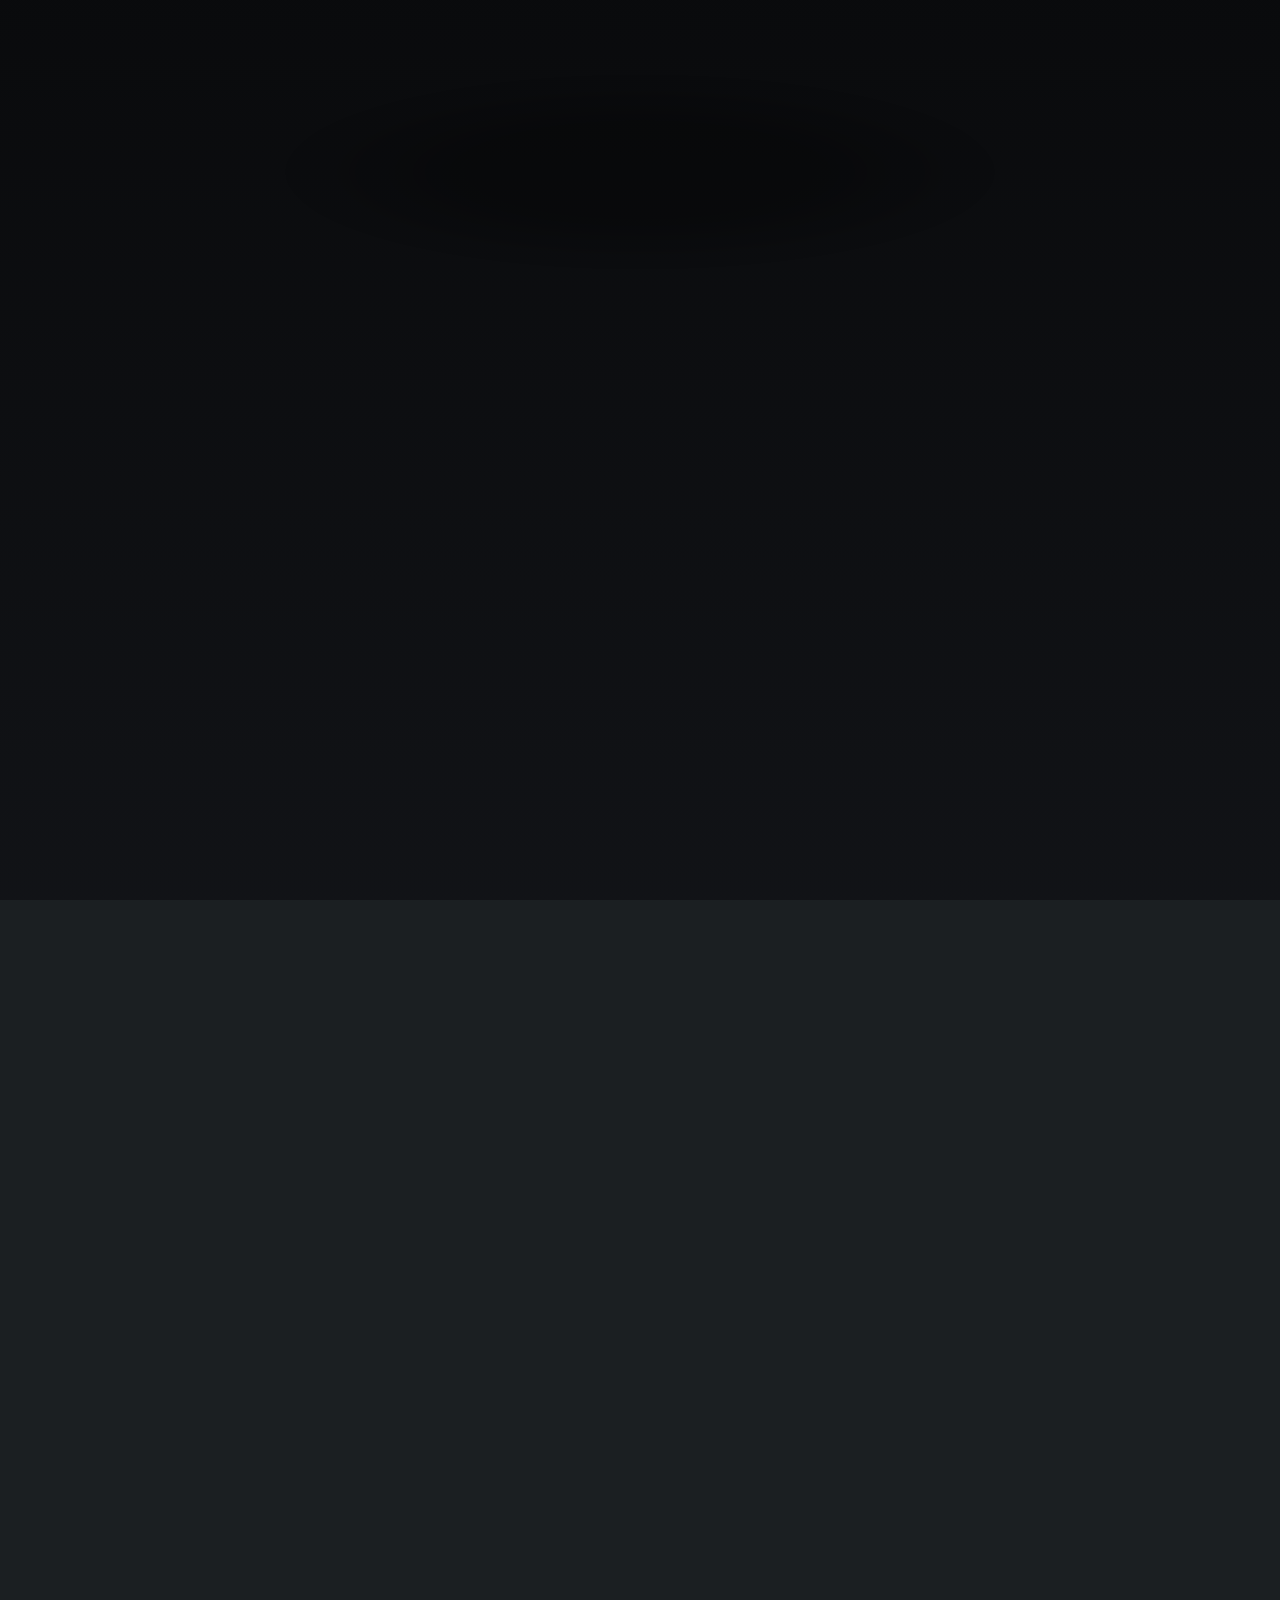
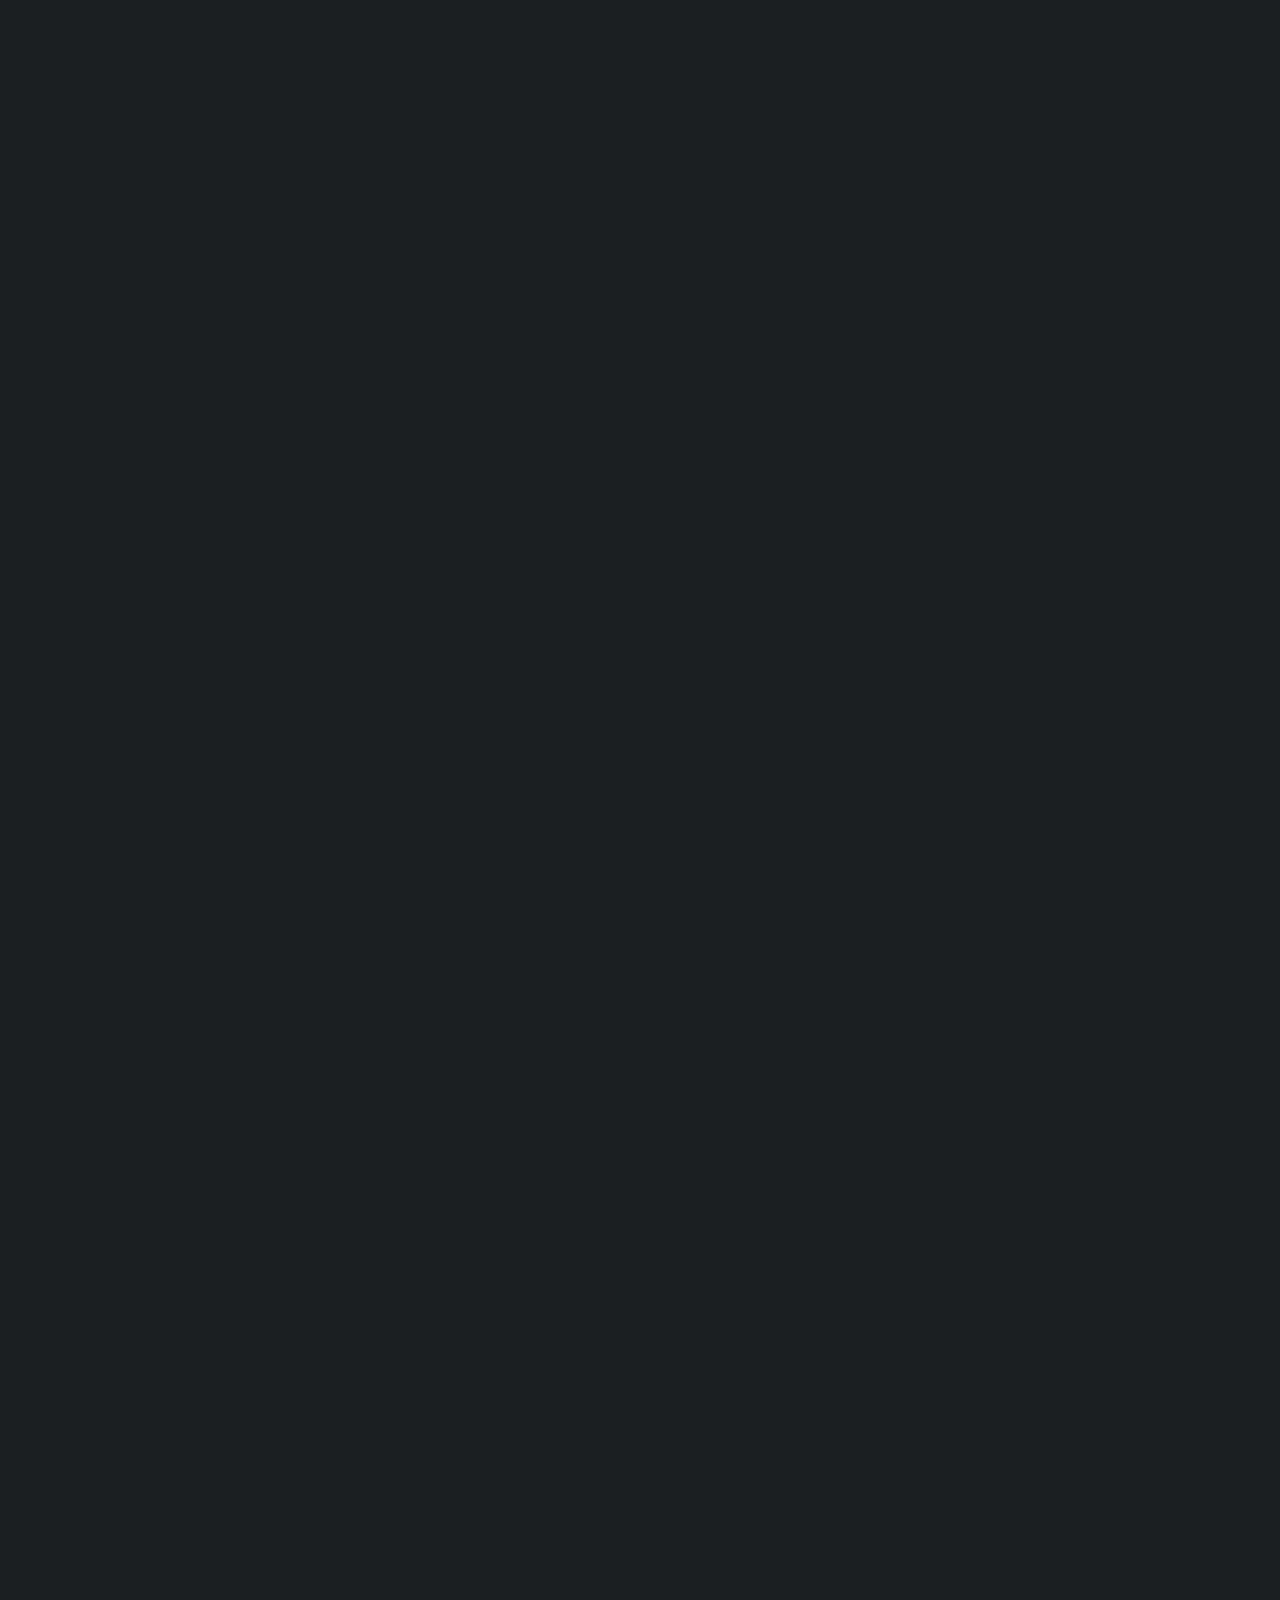
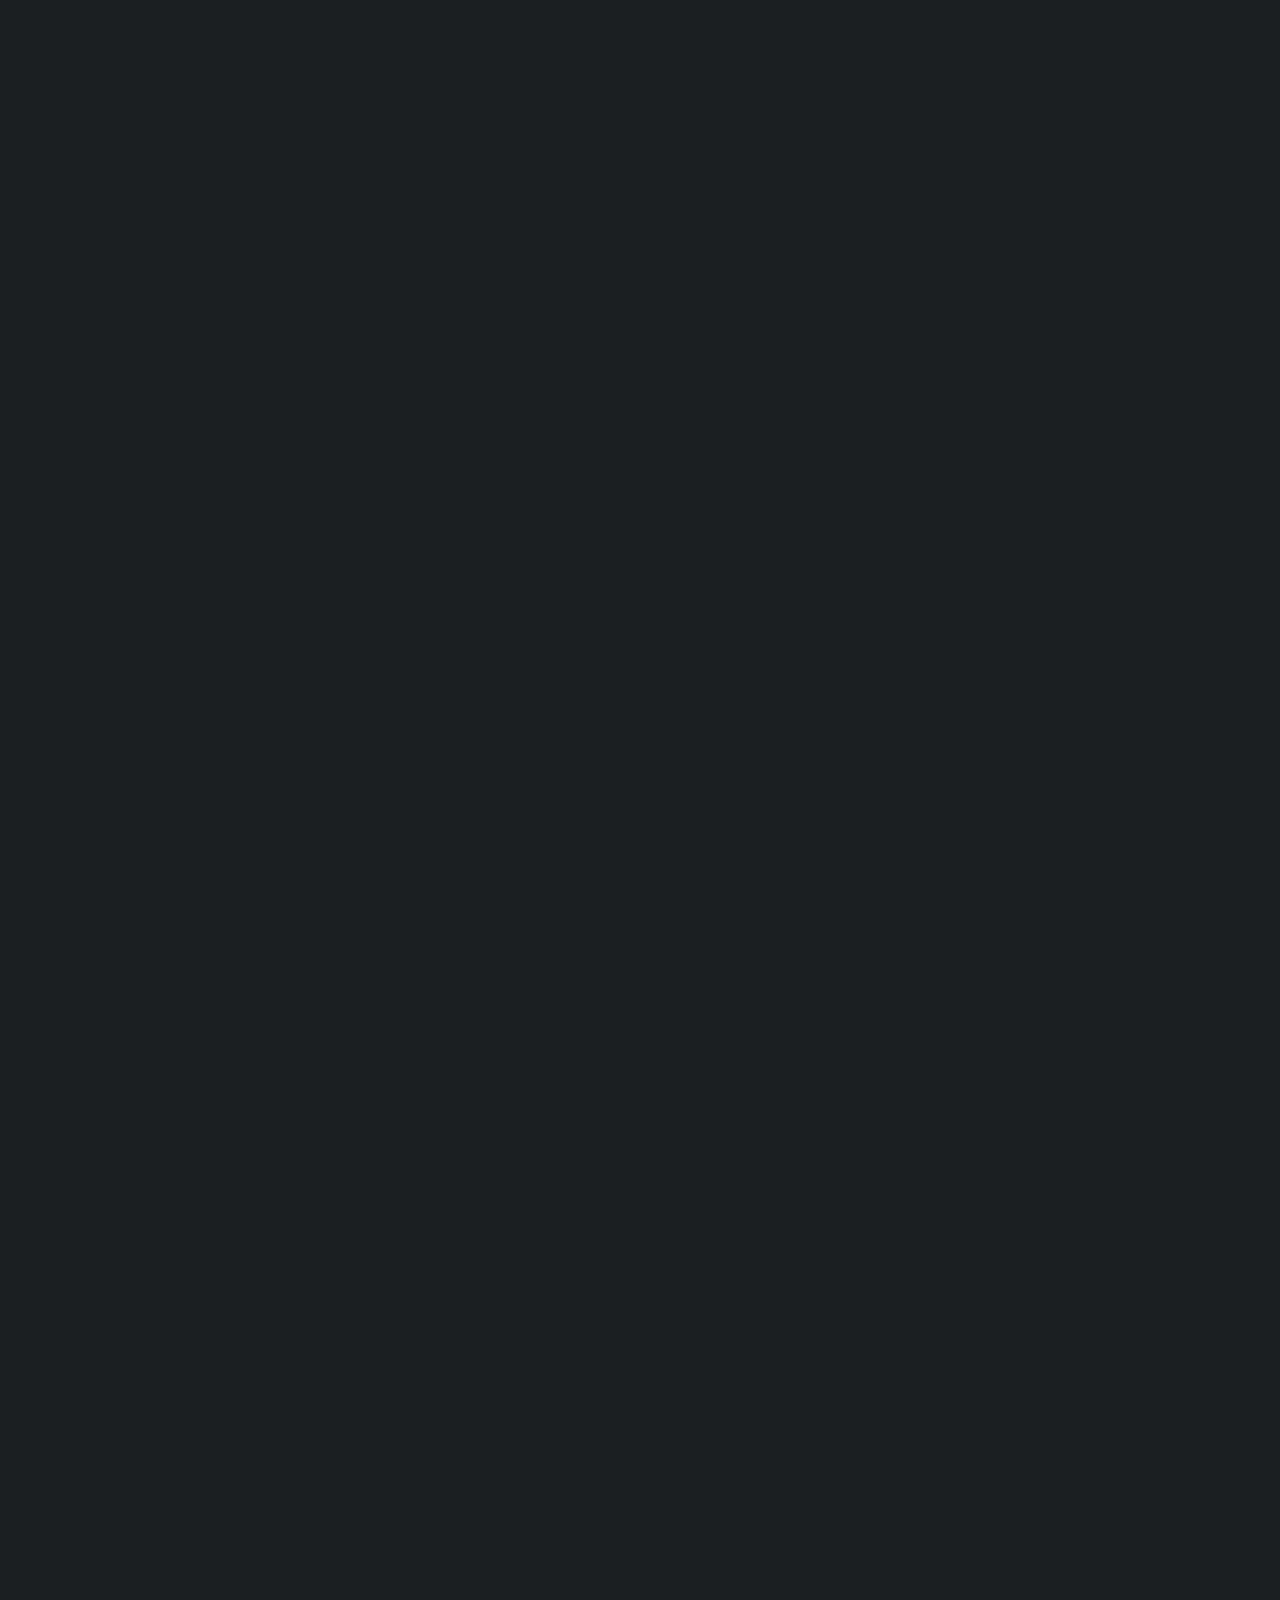
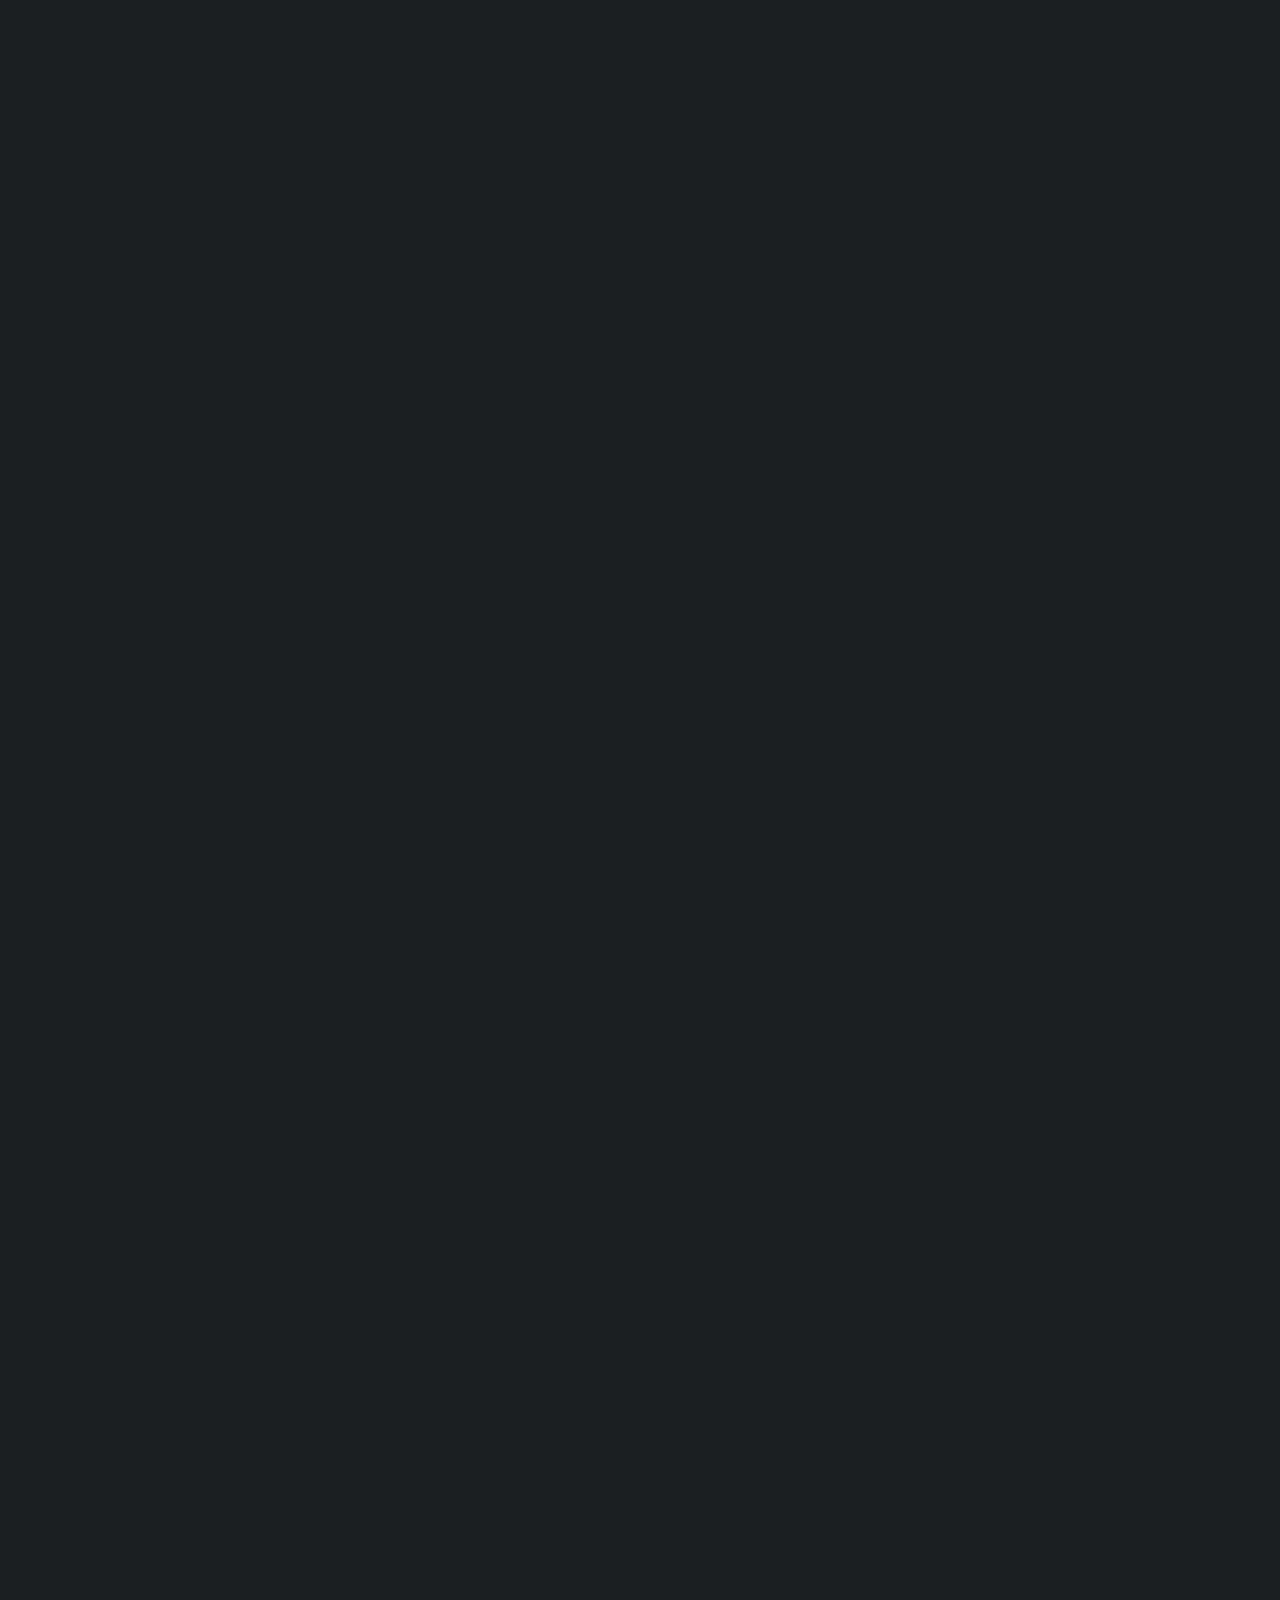
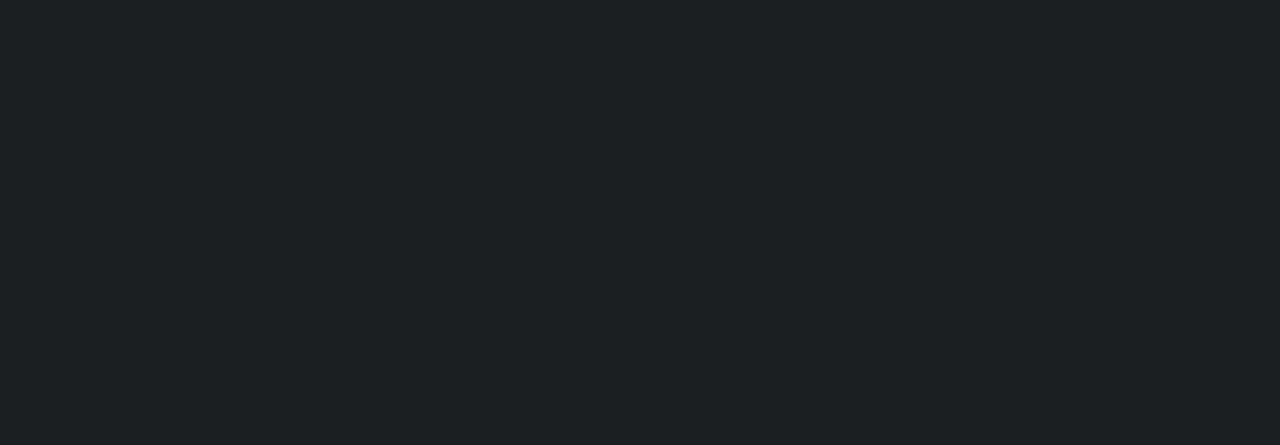
==== commit 2fe73975: "Merge pull request #25 from benea11/15-seo-for-indexhtml" ====
--- a/index.html
+++ b/index.html
@@ -1,434 +1,366 @@
-<!DOCTYPE html>
-    <html lang="en">
-     <head>
-         <!-- Google tag (gtag.js) -->
-    <script async src="https://www.googletagmanager.com/gtag/js?id=G-JG11QW20EJ"></script>
-    <script>
-      window.dataLayer = window.dataLayer || [];
-      function gtag(){dataLayer.push(arguments);}
-      gtag('js', new Date());
-
-      gtag('config', 'G-JG11QW20EJ');
-    </script>
-     <meta charset="utf-8" />
-
-     <meta content="width=device-width, initial-scale=1.0, maximum-scale=12.0, minimum-scale=0.1, user-scalable=yes" name="viewport" />
-     <link href="datensen-moon-modeler-report.css" rel="stylesheet" />
-     <link href="scrollbars.css" rel="stylesheet" />
-     <link href="style.css" rel="stylesheet" />
-     <link href="lists.css" rel="stylesheet" />
-     <link href="modals.css" rel="stylesheet" />
-     <link href="searchbar.css" rel="stylesheet" />
-     <link href="im.css" rel="stylesheet" />
-     <title>ESX Schema 1.7.0 | BON.engineering</title>
-     <meta name="description" content="Ekahau Project File Entity Relationship Diagram, Schema 1.7.0">
-     <script>
-     
-    var page = "mm1";
-    var item = "";
-    var projectObj = {};
-    var searchTerm = "";
-    
-     const projectData = {"Tables":{"567f68d0-9e66-4ecf-a2c1-fcd4137a6887":{"id":"567f68d0-9e66-4ecf-a2c1-fcd4137a6887","visible":true,"name":"accessPoints.json","desc":"","estimatedSize":"","cols":[{"id":"438047aa-9303-4e8d-9292-9b352c49018c","name":"id","datatype":"CHAR","param":"","pk":false,"nn":false,"comment":"","defaultvalue":"","data":"","autoinc":false,"collation":null,"charset":null,"binary":false,"zerofill":false,"unsigned":false,"enum":"","after":""},{"id":"6dba4f45-cd18-4efe-9f64-2c185f72a4cd","name":"name","datatype":"CHAR","param":"","pk":false,"nn":false,"comment":"","defaultvalue":"","data":"","autoinc":false,"collation":null,"charset":null,"binary":false,"zerofill":false,"unsigned":false,"enum":"","after":""},{"id":"e231dbe3-049d-436f-8fbe-5ef1e88f3cee","name":"mine","datatype":"BOOLEAN","param":"","pk":false,"nn":false,"comment":"","defaultvalue":"","data":"","autoinc":false,"collation":null,"charset":null,"binary":false,"zerofill":false,"unsigned":false,"enum":"","after":""},{"id":"85f3f24e-658e-438c-b092-9ebc1f21474c","name":"hidden","datatype":"BOOLEAN","param":"","pk":false,"nn":false,"comment":"","defaultvalue":"","data":"","autoinc":false,"collation":null,"charset":null,"binary":false,"zerofill":false,"unsigned":false,"enum":"","after":""},{"id":"540c996b-9708-4a32-89ee-837ddef6be15","name":"userDefinedPosition","datatype":"BOOLEAN","param":"","pk":false,"nn":false,"comment":"","defaultvalue":"","data":"","autoinc":false,"collation":null,"charset":null,"binary":false,"zerofill":false,"unsigned":false,"enum":"","after":""},{"id":"20077ede-26f3-40e6-9430-9df6fbda21d5","name":"noteIds","datatype":"CHAR","param":"[LIST]","pk":false,"nn":false,"comment":"","defaultvalue":"","data":"","autoinc":false,"collation":null,"charset":null,"binary":false,"zerofill":false,"unsigned":false,"enum":"","after":""},{"id":"d3a313b0-4b46-4b91-858a-5d2d033b95a1","name":"vendor","datatype":"CHAR","param":"","pk":false,"nn":false,"comment":"","defaultvalue":"","data":"","autoinc":false,"collation":null,"charset":null,"binary":false,"zerofill":false,"unsigned":false,"enum":"","after":""},{"id":"cc666d21-95d9-4df1-9594-c2016c65f8ce","name":"model","datatype":"CHAR","param":"","pk":false,"nn":false,"comment":"","defaultvalue":"","data":"","autoinc":false,"collation":null,"charset":null,"binary":false,"zerofill":false,"unsigned":false,"enum":"","after":""},{"id":"299738cd-e3dd-4f06-b8dc-d6a38c79e574","name":"status","datatype":"CHAR","param":"","pk":false,"nn":false,"comment":"","defaultvalue":"","data":"","autoinc":false,"collation":null,"charset":null,"binary":false,"zerofill":false,"unsigned":false,"enum":"","after":""},{"id":"102a5923-9061-44c1-8b4c-5e1bf5d6e695","name":"tags.tagKeyId","datatype":"CHAR","param":"","pk":false,"nn":false,"comment":"","defaultvalue":"","data":"","autoinc":false,"collation":null,"charset":null,"binary":false,"zerofill":false,"unsigned":false,"enum":"","after":""},{"id":"9cca17d9-ec5d-4065-af56-caba51e04681","name":"location.floorPlanId","datatype":"CHAR","param":"","pk":false,"nn":false,"comment":"","defaultvalue":"","data":"","autoinc":false,"collation":null,"charset":null,"binary":false,"zerofill":false,"unsigned":false,"enum":"","after":""},{"id":"6d73116f-d0b8-4296-97e2-c809309e8ed0","name":"location.coord.x","datatype":"INT","param":"","pk":false,"nn":false,"comment":"","defaultvalue":"","data":"","autoinc":false,"collation":null,"charset":null,"binary":false,"zerofill":false,"unsigned":false,"enum":"","after":""},{"id":"a30ea7ee-b299-44e9-97cb-c3b0e8051aa3","name":"location.coord.y","datatype":"INT","param":"","pk":false,"nn":false,"comment":"","defaultvalue":"","data":"","autoinc":false,"collation":null,"charset":null,"binary":false,"zerofill":false,"unsigned":false,"enum":"","after":""}],"relations":["b8963516-a429-44ea-8d3a-97564d6807e7","975f3100-820f-41b1-a540-16c7aa24cae0","8b82d261-7487-40b3-afaa-0c92a13210b2","d2f60003-5e69-4bfb-a868-5dbcbd435879","e4ca43de-f74f-44a0-af03-e5f8fed71554"],"lines":[],"keys":[{"id":"dc019784-31e4-485b-a0fe-d327f65b11f9","name":"Primary key","isPk":true,"using":"na","cols":[]},{"id":"8107e517-4ecd-4e6f-a142-59440cfaf156","isPk":false,"using":"na","name":"accessPoints - measuredRadios","cols":[{"id":"9b830c49-70cd-44f3-902e-66cb768fd870","colid":"438047aa-9303-4e8d-9292-9b352c49018c"}]},{"id":"30495bfc-72e6-489b-bb4f-354e93252597","isPk":false,"using":"na","name":"accessPoints - simulatedRadios","cols":[{"id":"aa98e2c0-e062-42b6-867c-635c52c0a894","colid":"438047aa-9303-4e8d-9292-9b352c49018c"}]},{"id":"5a62b8ea-a5b5-4941-8a6c-f40f009ce720","isPk":false,"using":"na","name":"accessPoints - tagKeys","cols":[{"id":"daccddbc-ecdf-4dc9-b0be-d36692bbe74c","colid":"102a5923-9061-44c1-8b4c-5e1bf5d6e695"}]},{"id":"881de9c0-01e1-4f8a-89e7-734240b8a4b0","isPk":false,"using":"na","name":"accessPoints - notes","cols":[{"id":"063f5260-ae0e-40bf-a87c-f08078e962e5","colid":"20077ede-26f3-40e6-9430-9df6fbda21d5"}]},{"id":"15ea6269-852a-4799-9a6f-0adeb6ff062d","isPk":false,"using":"na","name":"accessPoints - floorPlans","cols":[{"id":"f6a2dec3-3928-435a-9caf-d81cf683c069","colid":"9cca17d9-ec5d-4065-af56-caba51e04681"}]}],"indexes":[],"embeddable":false,"generate":true,"generateCustomCode":true,"tabletype":"na","collation":"","charset":"","rowformat":"na"},"7f7f30fb-65a4-4ae9-888d-e69e0d3198a5":{"id":"7f7f30fb-65a4-4ae9-888d-e69e0d3198a5","visible":true,"name":"measuredRadios.json","desc":"","estimatedSize":"","cols":[{"id":"f59cb39c-db74-4664-9e6b-940d16cad2b1","name":"id","datatype":"CHAR","param":"","pk":false,"nn":false,"comment":"","defaultvalue":"","data":"","autoinc":false,"collation":null,"charset":null,"binary":false,"zerofill":false,"unsigned":false,"enum":"","after":"","fk":false},{"id":"8ad2aa32-b0a0-4e64-9374-5e7b55dacd80","name":"accessPointId","datatype":"CHAR","param":"","pk":false,"nn":false,"comment":"","defaultvalue":"","data":"","autoinc":false,"collation":null,"charset":null,"binary":false,"zerofill":false,"unsigned":false,"enum":"","after":"","fk":true},{"id":"d43f128e-88a1-419b-9afd-f6b28ac9bc5f","name":"accessPointMeasurementIds","datatype":"CHAR","param":"[LIST]","pk":false,"nn":false,"comment":"","defaultvalue":"","data":""},{"id":"e07e5556-ca79-40d6-8240-632b0a9249c5","name":"status","datatype":"CHAR","param":"","pk":false,"nn":false,"comment":"","defaultvalue":"","data":"","autoinc":false,"collation":null,"charset":null,"binary":false,"zerofill":false,"unsigned":false,"enum":"","after":""}],"relations":["b8963516-a429-44ea-8d3a-97564d6807e7","62d2759f-f562-4704-ba13-4d6035bee172"],"lines":[],"keys":[{"id":"78524128-59f1-463c-a167-df3aaf3d8169","name":"Primary key","isPk":true,"using":"na","cols":[]},{"id":"413856b1-20aa-4495-b4ca-330264c44918","isPk":false,"using":"na","name":"accessPoints - measuredRadios","cols":[{"id":"edce2393-34a5-401f-b531-0845bf03ac26","colid":"8ad2aa32-b0a0-4e64-9374-5e7b55dacd80"}]},{"id":"2086c2b8-fedd-4684-8a82-8ff8ef037e58","isPk":false,"using":"na","name":"mearuedRadios - accessPointMeasurements","cols":[{"id":"b65237a7-2c21-421b-87e2-6be26c4fe1c1","colid":"d43f128e-88a1-419b-9afd-f6b28ac9bc5f"}]}],"indexes":[],"embeddable":false,"generate":true,"generateCustomCode":true,"tabletype":"na","collation":"","charset":"","rowformat":"na"},"e025e34f-88d1-40de-a7e5-00cc3ae23095":{"id":"e025e34f-88d1-40de-a7e5-00cc3ae23095","visible":true,"name":"accessPointMeasurements.json","desc":"","estimatedSize":"","cols":[{"id":"2de3cad7-761e-483e-a885-c386185d85ef","name":"id","datatype":"INT","param":"","pk":false,"nn":false,"comment":"","defaultvalue":"","data":"","fk":true},{"id":"a53c5fe6-b6f5-4561-b7fc-f5fe2d6ba328","name":"mac","datatype":"CHAR","param":"","pk":false,"nn":false,"comment":"","defaultvalue":"","data":"","autoinc":false,"collation":null,"charset":null,"binary":false,"zerofill":false,"unsigned":false,"enum":"","after":""},{"id":"014413e9-69c4-4781-9f8b-8906efeb73e8","name":"ssid","datatype":"CHAR","param":"","pk":false,"nn":false,"comment":"","defaultvalue":"","data":"","autoinc":false,"collation":null,"charset":null,"binary":false,"zerofill":false,"unsigned":false,"enum":"","after":""},{"id":"de542f77-9396-458f-a5a8-b02a8d3f5908","name":"channelByCenterFrequencyDefinedNarrowChannel","datatype":"INT","param":"[LIST]","pk":false,"nn":false,"comment":"","defaultvalue":"","data":"","autoinc":false,"collation":null,"charset":null,"binary":false,"zerofill":false,"unsigned":false,"enum":"","after":""},{"id":"58e0b5b2-e434-4703-9e79-c2e188b06156","name":"security","datatype":"CHAR","param":"","pk":false,"nn":false,"comment":"","defaultvalue":"","data":"","autoinc":false,"collation":null,"charset":null,"binary":false,"zerofill":false,"unsigned":false,"enum":"","after":""},{"id":"faf2f312-05a1-438c-a1da-d4e3f19f48ad","name":"technologies","datatype":"CHAR","param":"[LIST]","pk":false,"nn":false,"comment":"","defaultvalue":"","data":"","autoinc":false,"collation":null,"charset":null,"binary":false,"zerofill":false,"unsigned":false,"enum":"","after":""},{"id":"93eb1ec1-6946-45b4-a037-5d6d189ac340","name":"informationElements","datatype":"CHAR","param":"","pk":false,"nn":false,"comment":"","defaultvalue":"","data":"","autoinc":false,"collation":null,"charset":null,"binary":false,"zerofill":false,"unsigned":false,"enum":"","after":""},{"id":"9bb4d688-3436-46e0-9cb0-229c00121f9f","name":"status","datatype":"CHAR","param":"","pk":false,"nn":false,"comment":"","defaultvalue":"","data":"","autoinc":false,"collation":null,"charset":null,"binary":false,"zerofill":false,"unsigned":false,"enum":"","after":""}],"relations":["62d2759f-f562-4704-ba13-4d6035bee172"],"lines":[],"keys":[{"id":"55f9f849-ea22-4c48-bd78-268554c11101","name":"Primary key","isPk":true,"using":"na","cols":[]},{"id":"07c7435d-31eb-4088-bac9-8e0077e92e31","isPk":false,"using":"na","name":"mearuedRadios - accessPointMeasurements","cols":[{"id":"b66cad78-1eec-4151-a3f3-7d1b37f8385a","colid":"2de3cad7-761e-483e-a885-c386185d85ef"}]}],"indexes":[],"embeddable":false,"generate":true,"generateCustomCode":true,"tabletype":"na","collation":"","charset":"","rowformat":"na"},"5b0153dc-a161-461c-96ed-8ca1ff2ab414":{"id":"5b0153dc-a161-461c-96ed-8ca1ff2ab414","visible":true,"name":"simulatedRadios.json","desc":"","estimatedSize":"","cols":[{"id":"0eb52fad-2da6-411d-ae85-b84374e0eb1d","name":"id","datatype":"CHAR","param":"","pk":false,"nn":false,"comment":"","defaultvalue":"","data":"","fk":false},{"id":"d170c007-74bc-4a45-b7e8-506e33ef4f0c","name":"status","datatype":"INT","param":"","pk":false,"nn":false,"comment":"","defaultvalue":"","data":"","autoinc":false,"collation":null,"charset":null,"binary":false,"zerofill":false,"unsigned":false,"enum":"","after":""},{"id":"a84283f0-e0c5-49ad-be41-25df100b6984","name":"accessPointId","datatype":"INT","param":"","pk":false,"nn":false,"comment":"","defaultvalue":"","data":"","autoinc":false,"collation":null,"charset":null,"binary":false,"zerofill":false,"unsigned":false,"enum":"","after":"","fk":true},{"id":"afd5c6ee-32ab-4df7-85ab-e0daa8258273","name":"accessPointIndex","datatype":"INT","param":"","pk":false,"nn":false,"comment":"","defaultvalue":"","data":"","autoinc":false,"collation":null,"charset":null,"binary":false,"zerofill":false,"unsigned":false,"enum":"","after":""},{"id":"4e42569e-5340-49e1-9efa-4ce3d2b94b82","name":"transmitPower","datatype":"INT","param":"","pk":false,"nn":false,"comment":"","defaultvalue":"","data":"","autoinc":false,"collation":null,"charset":null,"binary":false,"zerofill":false,"unsigned":false,"enum":"","after":""},{"id":"54147a04-1075-4dd0-b292-ed20dbe64e7d","name":"channelByCenterFrequencyDefinedNarrowChannels","datatype":"INT","param":"[LIST]","pk":false,"nn":false,"comment":"","defaultvalue":"","data":"","autoinc":false,"collation":null,"charset":null,"binary":false,"zerofill":false,"unsigned":false,"enum":"","after":""},{"id":"9b609578-76c9-4b77-b1a0-3564b52d9ed5","name":"antennaTypeId","datatype":"CHAR","param":"","pk":false,"nn":false,"comment":"","defaultvalue":"","data":"","autoinc":false,"collation":null,"charset":null,"binary":false,"zerofill":false,"unsigned":false,"enum":"","after":""},{"id":"60bbb51b-543e-49e7-b611-af4f76e44a50","name":"antennaDirection","datatype":"INT","param":"","pk":false,"nn":false,"comment":"","defaultvalue":"","data":"","autoinc":false,"collation":null,"charset":null,"binary":false,"zerofill":false,"unsigned":false,"enum":"","after":""},{"id":"5297dc38-6676-4cf5-9cc0-1a01c046a961","name":"antennaTilt","datatype":"INT","param":"","pk":false,"nn":false,"comment":"","defaultvalue":"","data":"","autoinc":false,"collation":null,"charset":null,"binary":false,"zerofill":false,"unsigned":false,"enum":"","after":""},{"id":"48b37a8c-e039-4e49-a24f-b4ec08287eec","name":"antennaHeight","datatype":"INT","param":"","pk":false,"nn":false,"comment":"","defaultvalue":"","data":"","autoinc":false,"collation":null,"charset":null,"binary":false,"zerofill":false,"unsigned":false,"enum":"","after":""},{"id":"d9695a84-003d-4189-9149-eadd7236f0a4","name":"antennaMounting","datatype":"CHAR","param":"","pk":false,"nn":false,"comment":"","defaultvalue":"","data":"","autoinc":false,"collation":null,"charset":null,"binary":false,"zerofill":false,"unsigned":false,"enum":"","after":""},{"id":"ab4f0b1d-56e5-4a29-9eee-61617723168e","name":"technology","datatype":"CHAR","param":"","pk":false,"nn":false,"comment":"","defaultvalue":"","data":"","autoinc":false,"collation":null,"charset":null,"binary":false,"zerofill":false,"unsigned":false,"enum":"","after":""},{"id":"0ea21624-ceb3-4de3-9538-7f68d3ea92d9","name":"radioTechnology","datatype":"CHAR","param":"","pk":false,"nn":false,"comment":"","defaultvalue":"","data":"","autoinc":false,"collation":null,"charset":null,"binary":false,"zerofill":false,"unsigned":false,"enum":"","after":""},{"id":"3433b71a-783b-4c10-8097-5fa0c7db37b8","name":"spatialStreamCount","datatype":"INT","param":"","pk":false,"nn":false,"comment":"","defaultvalue":"","data":"","autoinc":false,"collation":null,"charset":null,"binary":false,"zerofill":false,"unsigned":false,"enum":"","after":""},{"id":"0fba8e2c-33b7-4544-8a5a-f324dc329772","name":"shortGuardInterval","datatype":"BOOLEAN","param":"","pk":false,"nn":false,"comment":"","defaultvalue":"","data":"","autoinc":false,"collation":null,"charset":null,"binary":false,"zerofill":false,"unsigned":false,"enum":"","after":""},{"id":"12ac3024-a61f-4aca-9ec0-2c28934f622a","name":"greenfield","datatype":"BOOLEAN","param":"","pk":false,"nn":false,"comment":"","defaultvalue":"","data":"","autoinc":false,"collation":null,"charset":null,"binary":false,"zerofill":false,"unsigned":false,"enum":"","after":""},{"id":"fccd008e-a2ca-4a6d-8ed1-37a6d7d10db0","name":"enabled","datatype":"CHAR","param":"","pk":false,"nn":false,"comment":"","defaultvalue":"","data":"","autoinc":false,"collation":null,"charset":null,"binary":false,"zerofill":false,"unsigned":false,"enum":"","after":""},{"id":"a9ed730c-f7aa-43fe-afd0-79bd7c2ce92b","name":"defaultAntennas.radioTechnology","datatype":"CHAR","param":"","pk":false,"nn":false,"comment":"","defaultvalue":"","data":"","autoinc":false,"collation":null,"charset":null,"binary":false,"zerofill":false,"unsigned":false,"enum":"","after":""},{"id":"19bb6495-4118-4337-aa45-e2907fb3b02d","name":"defaultAntennas.frequencyBand","datatype":"CHAR","param":"","pk":false,"nn":false,"comment":"","defaultvalue":"","data":"","autoinc":false,"collation":null,"charset":null,"binary":false,"zerofill":false,"unsigned":false,"enum":"","after":""},{"id":"b5cb4ceb-2e2c-4ce0-984e-c59bbb9d012b","name":"defaultAntennas.antennaTypeId","datatype":"CHAR","param":"","pk":false,"nn":false,"comment":"","defaultvalue":"","data":"","autoinc":false,"collation":null,"charset":null,"binary":false,"zerofill":false,"unsigned":false,"enum":"","after":""}],"relations":["975f3100-820f-41b1-a540-16c7aa24cae0","3d8992c0-fc70-458a-a2c0-4b34f55d807c","f3dfa382-b0b2-4e5f-abd5-d7ae5c98b6eb"],"lines":[],"keys":[{"id":"f212041a-f8a6-46eb-8af4-e4afe76b50ed","name":"Primary key","isPk":true,"using":"na","cols":[]},{"id":"05b995f1-5226-4c45-a417-c8aa24603bd0","isPk":false,"using":"na","name":"accessPoints - simulatedRadios","cols":[{"id":"c417cd55-ea24-4dd2-83ab-f6c0c3faff94","colid":"a84283f0-e0c5-49ad-be41-25df100b6984"}]},{"id":"9676224d-abd2-4d62-ae8a-858cc0cac43b","isPk":false,"using":"na","name":"simulatedRadios - antennaTypes","cols":[{"id":"2693c421-8b7b-4b9f-91e1-4507b5753564","colid":"9b609578-76c9-4b77-b1a0-3564b52d9ed5"}]},{"id":"8a69a139-20b8-4cb4-b404-53694c35035b","isPk":false,"using":"na","name":"simulatedRadios - antennaTypes 2","cols":[{"id":"1472e85b-d5ba-4b66-9f42-bfc442e66c0d","colid":"b5cb4ceb-2e2c-4ce0-984e-c59bbb9d012b"}]}],"indexes":[],"embeddable":false,"generate":true,"generateCustomCode":true,"tabletype":"na","collation":"","charset":"","rowformat":"na"},"31f76ea6-f423-44cd-a2f9-f0eb40887dcc":{"id":"31f76ea6-f423-44cd-a2f9-f0eb40887dcc","visible":true,"name":"antennaTypes.json","desc":"","estimatedSize":"","cols":[{"id":"f4fa8285-c8ba-4fad-9490-f4fa3f7945fb","name":"id","datatype":"CHAR","param":"","pk":false,"nn":false,"comment":"","defaultvalue":"","data":"","autoinc":false,"collation":null,"charset":null,"binary":false,"zerofill":false,"unsigned":false,"enum":"","after":"","fk":true},{"id":"be9ed34c-f417-42c5-a0c4-1d12ed4c8a67","name":"name","datatype":"CHAR","param":"","pk":false,"nn":false,"comment":"","defaultvalue":"","data":"","autoinc":false,"collation":null,"charset":null,"binary":false,"zerofill":false,"unsigned":false,"enum":"","after":"","fk":false},{"id":"4de96000-0dc7-40aa-a161-60e89cf619c2","name":"directional","datatype":"BOOLEAN","param":"","pk":false,"nn":false,"comment":"","defaultvalue":"","data":"","autoinc":false,"collation":null,"charset":null,"binary":false,"zerofill":false,"unsigned":false,"enum":"","after":""},{"id":"97f1912c-13e1-4f1c-8bad-8513e691aaf4","name":"defaultTiltAngle","datatype":"INT","param":"","pk":false,"nn":false,"comment":"","defaultvalue":"","data":"","autoinc":false,"collation":null,"charset":null,"binary":false,"zerofill":false,"unsigned":false,"enum":"","after":""},{"id":"b1981abe-716a-43a3-a651-2e6a9ee16cf7","name":"defaultTiltAngle","datatype":"CHAR","param":"","pk":false,"nn":false,"comment":"","defaultvalue":"","data":"","autoinc":false,"collation":null,"charset":null,"binary":false,"zerofill":false,"unsigned":false,"enum":"","after":""},{"id":"2ba9216a-d1fb-4235-81b0-fdc2a9b60bba","name":"apVendor","datatype":"CHAR","param":"","pk":false,"nn":false,"comment":"","defaultvalue":"","data":"","autoinc":false,"collation":null,"charset":null,"binary":false,"zerofill":false,"unsigned":false,"enum":"","after":""},{"id":"96ae589b-b17a-4f30-b334-b9d40d9d009f","name":"radioTechnology","datatype":"CHAR","param":"","pk":false,"nn":false,"comment":"","defaultvalue":"","data":"","autoinc":false,"collation":null,"charset":null,"binary":false,"zerofill":false,"unsigned":false,"enum":"","after":""},{"id":"7aa9a994-a11e-4303-bc10-2f398926bfef","name":"defaultMounting","datatype":"CHAR","param":"","pk":false,"nn":false,"comment":"","defaultvalue":"","data":"","autoinc":false,"collation":null,"charset":null,"binary":false,"zerofill":false,"unsigned":false,"enum":"","after":""},{"id":"b4621ff6-a718-4a67-ad49-75ab0f3d9dfe","name":"apCoupling","datatype":"CHAR","param":"","pk":false,"nn":false,"comment":"","defaultvalue":"","data":"","autoinc":false,"collation":null,"charset":null,"binary":false,"zerofill":false,"unsigned":false,"enum":"","after":""},{"id":"5febea78-f3ea-43c9-85d9-f73948991ad7","name":"status","datatype":"CHAR","param":"","pk":false,"nn":false,"comment":"","defaultvalue":"","data":"","autoinc":false,"collation":null,"charset":null,"binary":false,"zerofill":false,"unsigned":false,"enum":"","after":""},{"id":"75e30af7-168f-4efd-9af3-33202a592e0c","name":"hplane.alignmentAngle","datatype":"INT","param":"","pk":false,"nn":false,"comment":"","defaultvalue":"","data":"","autoinc":false,"collation":null,"charset":null,"binary":false,"zerofill":false,"unsigned":false,"enum":"","after":""},{"id":"6c1c6d6a-11c9-4e51-9ecf-662f98ca84a5","name":"hplane.gains.angle","datatype":"INT","param":"","pk":false,"nn":false,"comment":"","defaultvalue":"","data":"","autoinc":false,"collation":null,"charset":null,"binary":false,"zerofill":false,"unsigned":false,"enum":"","after":""},{"id":"14abe8e6-ab64-4fdf-9c76-44403872d20f","name":"hplane.gains.gain","datatype":"INT","param":"","pk":false,"nn":false,"comment":"","defaultvalue":"","data":"","autoinc":false,"collation":null,"charset":null,"binary":false,"zerofill":false,"unsigned":false,"enum":"","after":""},{"id":"ff402f95-2b67-45e0-a245-4a845c02c2ad","name":"eplane.alignementAngle","datatype":"INT","param":"","pk":false,"nn":false,"comment":"","defaultvalue":"","data":"","autoinc":false,"collation":null,"charset":null,"binary":false,"zerofill":false,"unsigned":false,"enum":"","after":""},{"id":"a5babdb2-046b-4f81-9553-4fc68f909009","name":"eplane.gains.angle","datatype":"INT","param":"","pk":false,"nn":false,"comment":"","defaultvalue":"","data":"","autoinc":false,"collation":null,"charset":null,"binary":false,"zerofill":false,"unsigned":false,"enum":"","after":""},{"id":"f6ce4e75-7436-4b9c-aa87-03f1a44a28bb","name":"eplane.gains.gain","datatype":"INT","param":"","pk":false,"nn":false,"comment":"","defaultvalue":"","data":"","autoinc":false,"collation":null,"charset":null,"binary":false,"zerofill":false,"unsigned":false,"enum":"","after":""}],"relations":["3d8992c0-fc70-458a-a2c0-4b34f55d807c","f3dfa382-b0b2-4e5f-abd5-d7ae5c98b6eb"],"lines":[],"keys":[{"id":"fbf3c440-0ba5-44bb-930c-6ce6699d2a0c","name":"Primary key","isPk":true,"using":"na","cols":[]},{"id":"83bab7d9-758a-4b16-a322-dca14ae7c380","isPk":false,"using":"na","name":"simulatedRadios - antennaTypes","cols":[{"id":"2e458ea4-958f-4c8e-a57f-02ebf5327aa3","colid":"f4fa8285-c8ba-4fad-9490-f4fa3f7945fb"}]},{"id":"17df1728-6851-4780-9c26-bdbfedbfc103","isPk":false,"using":"na","name":"simulatedRadios - antennaTypes 2","cols":[{"id":"17e940ec-ae53-4c58-b4fa-b26028bffaf8","colid":"f4fa8285-c8ba-4fad-9490-f4fa3f7945fb"}]}],"indexes":[],"embeddable":false,"generate":true,"generateCustomCode":true,"tabletype":"na","collation":"","charset":"","rowformat":"na"},"e5947aaa-5648-4012-a84f-6d10f09d88c7":{"id":"e5947aaa-5648-4012-a84f-6d10f09d88c7","visible":true,"name":"tagKeys.json","desc":"","estimatedSize":"","cols":[{"id":"99ab62b9-8c9d-44d9-b015-fe853a189d8e","name":"id","datatype":"CHAR","param":"","pk":true,"nn":true,"comment":"","defaultvalue":"","data":"","fk":true},{"id":"f866afc8-f8e8-4eb5-a6eb-cdb2e7821373","name":"key","datatype":"CHAR","param":"","pk":false,"nn":false,"comment":"","defaultvalue":"","data":"","autoinc":false,"collation":null,"charset":null,"binary":false,"zerofill":false,"unsigned":false,"enum":"","after":""},{"id":"b5e0bf24-3ee0-4bc4-972c-7ab9ad2819d0","name":"status","datatype":"CHAR","param":"","pk":false,"nn":false,"comment":"","defaultvalue":"","data":"","autoinc":false,"collation":null,"charset":null,"binary":false,"zerofill":false,"unsigned":false,"enum":"","after":""}],"relations":["8b82d261-7487-40b3-afaa-0c92a13210b2"],"lines":[],"keys":[{"id":"cacd148f-689b-4590-b3df-f9624b93b30a","name":"Primary key","isPk":true,"using":"na","cols":[{"id":"d9983247-05ab-4e15-b762-ce02f75f3f87","colid":"99ab62b9-8c9d-44d9-b015-fe853a189d8e"}]},{"id":"6a6e8e56-29d0-4037-a7d3-1f21d961ba7f","isPk":false,"using":"na","name":"accessPoints - tagKeys","cols":[{"id":"87f8df4a-26a4-4fcb-8a1f-49ac2b43b6e8","colid":"99ab62b9-8c9d-44d9-b015-fe853a189d8e"}]}],"indexes":[],"embeddable":false,"generate":true,"generateCustomCode":true,"tabletype":"na","collation":"","charset":"","rowformat":"na"},"31aa0c9a-6c31-47d3-8795-c8e13ba627b3":{"id":"31aa0c9a-6c31-47d3-8795-c8e13ba627b3","visible":true,"name":"notes.json","desc":"","estimatedSize":"","cols":[{"id":"7634df8f-0254-4b76-b312-c294a7a099c9","name":"id","datatype":"CHAR","param":"","pk":true,"nn":true,"comment":"","defaultvalue":"","data":"","fk":true},{"id":"64216604-fe64-4c88-b20a-39c5d4d10b3f","name":"text","datatype":"CHAR","param":"","pk":false,"nn":false,"comment":"","defaultvalue":"","data":"","autoinc":false,"collation":null,"charset":null,"binary":false,"zerofill":false,"unsigned":false,"enum":"","after":""},{"id":"875cb917-b73b-482e-8fbd-7375e1745a27","name":"imageIds","datatype":"CHAR","param":"[LIST]","pk":false,"nn":false,"comment":"","defaultvalue":"","data":"","autoinc":false,"collation":null,"charset":null,"binary":false,"zerofill":false,"unsigned":false,"enum":"","after":""},{"id":"c21cb7b6-fd32-4f84-b90a-6179e3e2206d","name":"status","datatype":"CHAR","param":"","pk":false,"nn":false,"comment":"","defaultvalue":"","data":"","autoinc":false,"collation":null,"charset":null,"binary":false,"zerofill":false,"unsigned":false,"enum":"","after":""},{"id":"9da83ea6-4bf0-4cc8-968b-0c8c3d9e31fd","name":"history.createdAt","datatype":"DATETIME","param":"","pk":false,"nn":false,"comment":"","defaultvalue":"","data":"","autoinc":false,"collation":null,"charset":null,"binary":false,"zerofill":false,"unsigned":false,"enum":"","after":""},{"id":"d1862b29-71d6-4532-bcfa-1ee1aac5cd33","name":"history.createdBy","datatype":"CHAR","param":"","pk":false,"nn":false,"comment":"","defaultvalue":"","data":"","autoinc":false,"collation":null,"charset":null,"binary":false,"zerofill":false,"unsigned":false,"enum":"","after":""}],"relations":["d2f60003-5e69-4bfb-a868-5dbcbd435879","2586b3e7-e213-42ff-a071-85abe7cd2ee1","48ce5d76-9f26-430f-b519-a2bf67a5d6b4","d6d6405f-5a31-4a95-8843-d3753b851161"],"lines":[],"keys":[{"id":"5856c05b-c873-4049-983b-facbb3caa649","name":"Primary key","isPk":true,"using":"na","cols":[{"id":"02f5ae5b-21c8-45f6-b903-e3df85121ce5","colid":"7634df8f-0254-4b76-b312-c294a7a099c9"}]},{"id":"2538bac1-4cfd-4dc2-a95a-00626a378229","isPk":false,"using":"na","name":"accessPoints - notes","cols":[{"id":"5214047e-8b78-4eff-b855-b766f95d607b","colid":"7634df8f-0254-4b76-b312-c294a7a099c9"}]},{"id":"50019335-5977-4150-9b8e-f512feebf115","isPk":false,"using":"na","name":"notes - cableNotes","cols":[{"id":"0580b44a-d476-4da1-9037-0dedf2edaeff","colid":"7634df8f-0254-4b76-b312-c294a7a099c9"}]},{"id":"44419ae0-168d-4137-8c93-445a425a71eb","isPk":false,"using":"na","name":"notes - images","cols":[{"id":"4a80e827-2914-4b82-8977-8501178c6176","colid":"875cb917-b73b-482e-8fbd-7375e1745a27"}]},{"id":"5e0aa889-5c00-4cad-b803-98a46e8c3cb2","isPk":false,"using":"na","name":"notes - pictureNotes","cols":[{"id":"dcabf7a6-75c9-4673-a8ee-fb0f58837cc8","colid":"7634df8f-0254-4b76-b312-c294a7a099c9"}]}],"indexes":[],"embeddable":false,"generate":true,"generateCustomCode":true,"tabletype":"na","collation":"","charset":"","rowformat":"na"},"d4122f5b-9993-4336-b586-936461d91d2c":{"id":"d4122f5b-9993-4336-b586-936461d91d2c","visible":true,"name":"cableNotes.json","desc":"","estimatedSize":"","cols":[{"id":"5ff27dd9-b134-467c-8e49-66b8ee94d823","name":"id","datatype":"CHAR","param":"","pk":true,"nn":true,"comment":"","defaultvalue":"","data":""},{"id":"85a4467f-43f2-4bd1-960d-aafde0f77272","name":"noteIds","datatype":"CHAR","param":"[LIST]","pk":false,"nn":false,"comment":"","defaultvalue":"","data":"","autoinc":false,"collation":null,"charset":null,"binary":false,"zerofill":false,"unsigned":false,"enum":"","after":"","fk":true},{"id":"c3e92780-0e25-40e0-af5d-60bed20a4259","name":"floorPlanId","datatype":"CHAR","param":"","pk":false,"nn":false,"comment":"","defaultvalue":"","data":"","autoinc":false,"collation":null,"charset":null,"binary":false,"zerofill":false,"unsigned":false,"enum":"","after":""},{"id":"0b9c0b68-7a7e-4c33-8920-a414cd241bd7","name":"color","datatype":"CHAR","param":"","pk":false,"nn":false,"comment":"","defaultvalue":"","data":"","autoinc":false,"collation":null,"charset":null,"binary":false,"zerofill":false,"unsigned":false,"enum":"","after":""},{"id":"71c4fa02-004d-40bc-9c0a-0c7a226c4031","name":"status","datatype":"CHAR","param":"","pk":false,"nn":false,"comment":"","defaultvalue":"","data":"","autoinc":false,"collation":null,"charset":null,"binary":false,"zerofill":false,"unsigned":false,"enum":"","after":""},{"id":"6939a850-3581-4d95-ac69-2e388407686d","name":"points.x","datatype":"INT","param":"","pk":false,"nn":false,"comment":"","defaultvalue":"","data":"","autoinc":false,"collation":null,"charset":null,"binary":false,"zerofill":false,"unsigned":false,"enum":"","after":""},{"id":"22ef73e9-98cb-4acb-9266-3b211a2fde49","name":"points.y","datatype":"INT","param":"","pk":false,"nn":false,"comment":"","defaultvalue":"","data":"","autoinc":false,"collation":null,"charset":null,"binary":false,"zerofill":false,"unsigned":false,"enum":"","after":""}],"relations":["2586b3e7-e213-42ff-a071-85abe7cd2ee1","0c6f89f0-4a36-4555-b546-9de6e65d72a4"],"lines":[],"keys":[{"id":"7478b832-d33d-45c4-b81c-c11947f9e363","name":"Primary key","isPk":true,"using":"na","cols":[{"id":"393332c2-a36d-4851-8993-c0ea916f4ac8","colid":"5ff27dd9-b134-467c-8e49-66b8ee94d823"}]},{"id":"ddc7c89d-4c34-4159-9bbd-17e3fc972eb8","isPk":false,"using":"na","name":"notes - cableNotes","cols":[{"id":"20b2afd2-c75d-4582-aa0c-92d5a7ff8356","colid":"85a4467f-43f2-4bd1-960d-aafde0f77272"}]},{"id":"d3a63f0a-dcf9-4654-a54c-0a6130354403","isPk":false,"using":"na","name":"floorPlans - cableNotes","cols":[{"id":"53fc9e5c-712e-457f-a3aa-7bf019501d4e","colid":"c3e92780-0e25-40e0-af5d-60bed20a4259"}]}],"indexes":[],"embeddable":false,"generate":true,"generateCustomCode":true,"tabletype":"na","collation":"","charset":"","rowformat":"na"},"f262a290-2d7d-41b3-812a-30bf19efe646":{"id":"f262a290-2d7d-41b3-812a-30bf19efe646","visible":true,"name":"floorPlans.json","desc":"","estimatedSize":"","cols":[{"id":"9266e953-5f96-4088-a056-afcfcee945d3","name":"id","datatype":"CHAR","param":"","pk":true,"nn":true,"comment":"","defaultvalue":"","data":"","fk":true},{"id":"537cbf2f-d806-49e0-be7e-2f8703bf19e8","name":"name","datatype":"CHAR","param":"","pk":false,"nn":false,"comment":"","defaultvalue":"","data":"","autoinc":false,"collation":null,"charset":null,"binary":false,"zerofill":false,"unsigned":false,"enum":"","after":""},{"id":"309b5988-9107-49b3-930e-7f31167879c0","name":"width","datatype":"INT","param":"","pk":false,"nn":false,"comment":"","defaultvalue":"","data":"","autoinc":false,"collation":null,"charset":null,"binary":false,"zerofill":false,"unsigned":false,"enum":"","after":""},{"id":"52277e28-0e01-4ea1-89a9-70b31b4f488f","name":"height","datatype":"INT","param":"","pk":false,"nn":false,"comment":"","defaultvalue":"","data":"","autoinc":false,"collation":null,"charset":null,"binary":false,"zerofill":false,"unsigned":false,"enum":"","after":""},{"id":"affd5b61-2a32-487c-86ab-324489f9d9e7","name":"metersPerUnit","datatype":"INT","param":"","pk":false,"nn":false,"comment":"","defaultvalue":"","data":"","autoinc":false,"collation":null,"charset":null,"binary":false,"zerofill":false,"unsigned":false,"enum":"","after":""},{"id":"28c493ef-7ff8-4d00-99be-29305f8e6b6f","name":"imageId","datatype":"CHAR","param":"","pk":false,"nn":false,"comment":"","defaultvalue":"","data":"","autoinc":false,"collation":null,"charset":null,"binary":false,"zerofill":false,"unsigned":false,"enum":"","after":""},{"id":"d84d5409-909b-4306-bed9-e8569a7c4013","name":"gpsReferencePoints","datatype":"CHAR","param":"[LIST]","pk":false,"nn":false,"comment":"","defaultvalue":"","data":"","autoinc":false,"collation":null,"charset":null,"binary":false,"zerofill":false,"unsigned":false,"enum":"","after":""},{"id":"94cb4148-a238-4dfe-ae51-c0eba7ffe731","name":"floorPlanType","datatype":"CHAR","param":"","pk":false,"nn":false,"comment":"","defaultvalue":"","data":"","autoinc":false,"collation":null,"charset":null,"binary":false,"zerofill":false,"unsigned":false,"enum":"","after":""},{"id":"0a24b982-f94e-48f9-aa39-904498c54105","name":"cropMinX","datatype":"INT","param":"","pk":false,"nn":false,"comment":"","defaultvalue":"","data":"","autoinc":false,"collation":null,"charset":null,"binary":false,"zerofill":false,"unsigned":false,"enum":"","after":""},{"id":"d00dd337-0b2c-481b-bbfc-ebfc2d46b2f6","name":"cropMinY","datatype":"INT","param":"","pk":false,"nn":false,"comment":"","defaultvalue":"","data":"","autoinc":false,"collation":null,"charset":null,"binary":false,"zerofill":false,"unsigned":false,"enum":"","after":""},{"id":"31bc408c-49f5-4bad-8d44-f6d661b15724","name":"cropMaxX","datatype":"INT","param":"","pk":false,"nn":false,"comment":"","defaultvalue":"","data":"","autoinc":false,"collation":null,"charset":null,"binary":false,"zerofill":false,"unsigned":false,"enum":"","after":""},{"id":"6d33718c-045d-4379-bb16-c12db053c6ce","name":"cropMaxY","datatype":"INT","param":"","pk":false,"nn":false,"comment":"","defaultvalue":"","data":"","autoinc":false,"collation":null,"charset":null,"binary":false,"zerofill":false,"unsigned":false,"enum":"","after":""},{"id":"5decfb7a-58ea-46e6-83a3-d5f9b0c24840","name":"rotateUpDirection","datatype":"CHAR","param":"","pk":false,"nn":false,"comment":"","defaultvalue":"","data":"","autoinc":false,"collation":null,"charset":null,"binary":false,"zerofill":false,"unsigned":false,"enum":"","after":""},{"id":"d08dd054-9213-41e4-bd07-a6a768976b34","name":"tags","datatype":"CHAR","param":"[LIST]","pk":false,"nn":false,"comment":"","defaultvalue":"","data":"","autoinc":false,"collation":null,"charset":null,"binary":false,"zerofill":false,"unsigned":false,"enum":"","after":""},{"id":"d672605a-2692-482f-8435-df734f6b66c7","name":"status","datatype":"CHAR","param":"","pk":false,"nn":false,"comment":"","defaultvalue":"","data":"","autoinc":false,"collation":null,"charset":null,"binary":false,"zerofill":false,"unsigned":false,"enum":"","after":""}],"relations":["e4ca43de-f74f-44a0-af03-e5f8fed71554","0c6f89f0-4a36-4555-b546-9de6e65d72a4","dabc6fb9-91ef-41c3-b6c0-799dd791106d","d7e32b6a-8df2-46f7-bc14-c9987a4632bd","e948d939-b699-4f4f-8d28-a18f9d3a8498","6e1d24dd-dcfc-4043-a74f-ed6d2f6a6e8f","a78337c5-9169-48d6-804b-95308b0c13da","a6ea587d-9fec-464a-9d03-9d719b368582","6a49faa9-9406-4598-910a-da0a55aa20c1","10192a92-68c3-431c-b126-5ca6a09049a6","27b56b05-dc42-4a41-9c0e-2914047a4109","555f2a11-ede1-4681-afb4-c7cbe9d37fe8"],"lines":[],"keys":[{"id":"dfd63752-45af-4971-b67b-8b0f29a65059","name":"Primary key","isPk":true,"using":"na","cols":[{"id":"f611ffda-850a-44c8-929a-bbca9653075a","colid":"9266e953-5f96-4088-a056-afcfcee945d3"}]},{"id":"fcd89d7d-7825-440e-97ca-ff99f2122e89","isPk":false,"using":"na","name":"accessPoints - floorPlans","cols":[{"id":"a327ea85-b7a4-4a4f-99c0-663bf486559c","colid":"9266e953-5f96-4088-a056-afcfcee945d3"}]},{"id":"01f3fc1b-c56f-41e0-a7ec-fbd66a164fa0","isPk":false,"using":"na","name":"floorPlans - cableNotes","cols":[{"id":"9385a435-7f41-42d8-afe2-e72a12738c2a","colid":"9266e953-5f96-4088-a056-afcfcee945d3"}]},{"id":"b16b9e9b-e8b6-430a-8a67-acb97ec64a02","isPk":false,"using":"na","name":"floorPlans - pictureNotes","cols":[{"id":"c1271a2b-d3aa-4123-ae2c-6887b038067a","colid":"9266e953-5f96-4088-a056-afcfcee945d3"}]},{"id":"18511462-ad71-4133-bc8c-d78f2e861632","isPk":false,"using":"na","name":"floorPlans - areas","cols":[{"id":"e5a2b82c-735d-4c5d-b44f-898d72983c7f","colid":"9266e953-5f96-4088-a056-afcfcee945d3"}]},{"id":"87e5704e-88e3-4a25-84c6-4d3721b45e09","isPk":false,"using":"na","name":"floorPlans - exclusionAreas","cols":[{"id":"40acf3f0-ed6f-4012-b712-0826b0e4d3c4","colid":"9266e953-5f96-4088-a056-afcfcee945d3"}]},{"id":"aac001f6-75b4-4fe2-aced-17bb17358118","isPk":false,"using":"na","name":"floorPlans - holeInFloors","cols":[{"id":"a6ebb2c8-98b5-4217-b03d-e4bcd619b0a4","colid":"9266e953-5f96-4088-a056-afcfcee945d3"}]},{"id":"2f48bb75-b530-4d82-8965-e62de9335504","isPk":false,"using":"na","name":"floorPlans - referencePoints","cols":[{"id":"564a72fa-8f45-4dac-8fef-8f8071d9cb71","colid":"9266e953-5f96-4088-a056-afcfcee945d3"}]},{"id":"6c0fb417-94f8-4cdf-849e-f65583118464","isPk":false,"using":"na","name":"floorplan - survey","cols":[{"id":"235982ab-102d-4a60-bff8-96451575100f","colid":"9266e953-5f96-4088-a056-afcfcee945d3"}]},{"id":"d3c23d9c-b1d3-4dac-ac8c-7a83c295fa85","isPk":false,"using":"na","name":"floorplan - buildingfloor","cols":[{"id":"488d0586-cc53-4d53-961d-47fb5b516fd6","colid":"9266e953-5f96-4088-a056-afcfcee945d3"}]},{"id":"045369d2-e23f-4858-b926-7021fa8876a2","isPk":false,"using":"na","name":"floorplan - attenuationareas","cols":[{"id":"a703927f-ef1a-4c9e-b42e-b467dbfe02f3","colid":"9266e953-5f96-4088-a056-afcfcee945d3"}]},{"id":"49797cf6-0fd9-4700-8001-18fa89b0c61f","isPk":false,"using":"na","name":"floorPlans - wallPoints","cols":[{"id":"db5a6907-7b4e-4a6f-a4c2-39cbddba49a7","colid":"9266e953-5f96-4088-a056-afcfcee945d3"}]}],"indexes":[],"embeddable":false,"generate":true,"generateCustomCode":true,"tabletype":"na","collation":"","charset":"","rowformat":"na"},"ab06b213-f8ee-4413-b8fc-b326e44d07be":{"id":"ab06b213-f8ee-4413-b8fc-b326e44d07be","visible":true,"name":"surveyLookups.json","desc":"","estimatedSize":"","cols":[{"id":"662e09b5-873a-433c-b106-6829ab82fa7d","name":"id","datatype":"CHAR","param":"","pk":true,"nn":true,"comment":"","defaultvalue":"","data":""},{"id":"9acab5b8-8251-4097-860d-a12a90e5032c","name":"floorPlanId","datatype":"CHAR","param":"","pk":false,"nn":false,"comment":"","defaultvalue":"","data":"","autoinc":false,"collation":null,"charset":null,"binary":false,"zerofill":false,"unsigned":false,"enum":"","after":"","fk":true},{"id":"8b45bb95-ff86-4488-9b7b-ad323b7500eb","name":"surveyId","datatype":"CHAR","param":"","pk":false,"nn":false,"comment":"","defaultvalue":"","data":"","autoinc":false,"collation":null,"charset":null,"binary":false,"zerofill":false,"unsigned":false,"enum":"","after":""}],"relations":["dabc6fb9-91ef-41c3-b6c0-799dd791106d"],"lines":[],"keys":[{"id":"4b73df9b-9beb-4f03-9344-02b571e59603","name":"Primary key","isPk":true,"using":"na","cols":[{"id":"ce661cf0-c19c-49c8-9a13-756fc3b836fd","colid":"662e09b5-873a-433c-b106-6829ab82fa7d"}]}],"indexes":[],"embeddable":false,"generate":true,"generateCustomCode":true,"tabletype":"na","collation":"","charset":"","rowformat":"na"},"3f363361-ea78-49e7-93a6-2842be6ed028":{"id":"3f363361-ea78-49e7-93a6-2842be6ed028","visible":true,"name":"images.json","desc":"","estimatedSize":"","cols":[{"id":"1acc99d1-76fb-4baf-870a-705ea72a5021","name":"id","datatype":"CHAR","param":"","pk":true,"nn":true,"comment":"","defaultvalue":"","data":"","fk":true},{"id":"7982d7cd-34d0-440c-b0f1-c638cf491ba2","name":"imageFormat","datatype":"CHAR","param":"","pk":false,"nn":false,"comment":"","defaultvalue":"","data":"","autoinc":false,"collation":null,"charset":null,"binary":false,"zerofill":false,"unsigned":false,"enum":"","after":""},{"id":"f8c29e33-27db-4ba6-9eea-88e6d2494e86","name":"resolutionWidth","datatype":"INT","param":"","pk":false,"nn":false,"comment":"","defaultvalue":"","data":"","autoinc":false,"collation":null,"charset":null,"binary":false,"zerofill":false,"unsigned":false,"enum":"","after":""},{"id":"a1abd7e1-727e-4866-b1cd-95bcd3ecc606","name":"resolutionHeight","datatype":"INT","param":"","pk":false,"nn":false,"comment":"","defaultvalue":"","data":"","autoinc":false,"collation":null,"charset":null,"binary":false,"zerofill":false,"unsigned":false,"enum":"","after":""},{"id":"663067d2-69f0-4840-a1f0-e4887e3bbe6a","name":"status","datatype":"CHAR","param":"","pk":false,"nn":false,"comment":"","defaultvalue":"","data":"","autoinc":false,"collation":null,"charset":null,"binary":false,"zerofill":false,"unsigned":false,"enum":"","after":""}],"relations":["48ce5d76-9f26-430f-b519-a2bf67a5d6b4"],"lines":[],"keys":[{"id":"e8a54fcf-d1ce-42f0-98d7-4d880efc1516","name":"Primary key","isPk":true,"using":"na","cols":[{"id":"10044151-81ab-4536-a7de-0f31f0a6a191","colid":"1acc99d1-76fb-4baf-870a-705ea72a5021"}]},{"id":"3b5a3587-80df-4b5a-ad6b-ff87722cdb7e","isPk":false,"using":"na","name":"notes - images","cols":[{"id":"f366f0cf-fa76-46a0-bb59-714a9769c688","colid":"1acc99d1-76fb-4baf-870a-705ea72a5021"}]}],"indexes":[],"embeddable":false,"generate":true,"generateCustomCode":true,"tabletype":"na","collation":"","charset":"","rowformat":"na"},"2bb51501-5c02-4750-a829-898373358bbf":{"id":"2bb51501-5c02-4750-a829-898373358bbf","visible":true,"name":"pictureNotes","desc":"","estimatedSize":"","cols":[{"id":"6cf4d58a-cdce-416a-8a3f-4c9f38259a6a","name":"id","datatype":"CHAR","param":"","pk":true,"nn":true,"comment":"","defaultvalue":"","data":""},{"id":"8d20d25b-3745-4a57-9b81-dfd5f38a1e22","name":"noteIds","datatype":"CHAR","param":"[LIST]","pk":false,"nn":false,"comment":"","defaultvalue":"","data":"","autoinc":false,"collation":null,"charset":null,"binary":false,"zerofill":false,"unsigned":false,"enum":"","after":"","fk":true},{"id":"f90d56ad-6079-4169-b151-075ae0a68649","name":"status","datatype":"CHAR","param":"","pk":false,"nn":false,"comment":"","defaultvalue":"","data":"","autoinc":false,"collation":null,"charset":null,"binary":false,"zerofill":false,"unsigned":false,"enum":"","after":""},{"id":"a9516b0b-462a-49d6-97bc-0a01fbe1fca3","name":"location.floorPlanId","datatype":"CHAR","param":"","pk":false,"nn":false,"comment":"","defaultvalue":"","data":"","autoinc":false,"collation":null,"charset":null,"binary":false,"zerofill":false,"unsigned":false,"enum":"","after":"","fk":true},{"id":"cf362ff5-51c2-4669-be75-b7526dfc5fae","name":"location.coord.x","datatype":"INT","param":"","pk":false,"nn":false,"comment":"","defaultvalue":"","data":"","autoinc":false,"collation":null,"charset":null,"binary":false,"zerofill":false,"unsigned":false,"enum":"","after":""},{"id":"0bf37e86-d411-43f5-aed8-3eb40178b493","name":"location.coord.y","datatype":"INT","param":"","pk":false,"nn":false,"comment":"","defaultvalue":"","data":"","autoinc":false,"collation":null,"charset":null,"binary":false,"zerofill":false,"unsigned":false,"enum":"","after":""}],"relations":["d6d6405f-5a31-4a95-8843-d3753b851161","d7e32b6a-8df2-46f7-bc14-c9987a4632bd"],"lines":[],"keys":[{"id":"77183185-772d-4bbc-acd1-65d4c2a5df75","name":"Primary key","isPk":true,"using":"na","cols":[{"id":"dfa5cfc7-dd09-4d09-8d5a-0a5586343b14","colid":"6cf4d58a-cdce-416a-8a3f-4c9f38259a6a"}]},{"id":"c4c8e976-9e64-493e-9d62-2f597523f1c3","isPk":false,"using":"na","name":"notes - pictureNotes","cols":[{"id":"92550aa4-eaf5-47f7-9b43-26017b7575d0","colid":"8d20d25b-3745-4a57-9b81-dfd5f38a1e22"}]},{"id":"28302b7d-47e7-423f-ba6d-06d084267c42","isPk":false,"using":"na","name":"floorPlans - pictureNotes","cols":[{"id":"f56ff159-7f33-4c1c-a79e-a9fbfab4b235","colid":"a9516b0b-462a-49d6-97bc-0a01fbe1fca3"}]}],"indexes":[],"embeddable":false,"generate":true,"generateCustomCode":true,"tabletype":"na","collation":"","charset":"","rowformat":"na"},"7e2c8dfa-98b7-43c2-8c90-beca426f8b7d":{"id":"7e2c8dfa-98b7-43c2-8c90-beca426f8b7d","visible":true,"name":"areas.json","desc":"","estimatedSize":"","cols":[{"id":"cb0bb963-1663-4af5-a236-83097d02abc3","name":"id","datatype":"CHAR","param":"","pk":true,"nn":true,"comment":"","defaultvalue":"","data":""},{"id":"d93e9294-8eac-4e92-959f-cf82f6979657","name":"floorPlanId","datatype":"CHAR","param":"","pk":false,"nn":false,"comment":"","defaultvalue":"","data":"","autoinc":false,"collation":null,"charset":null,"binary":false,"zerofill":false,"unsigned":false,"enum":"","after":"","fk":true},{"id":"7a1e1286-cee9-4e04-9d7e-b22457234e25","name":"name","datatype":"CHAR","param":"","pk":false,"nn":false,"comment":"","defaultvalue":"","data":"","autoinc":false,"collation":null,"charset":null,"binary":false,"zerofill":false,"unsigned":false,"enum":"","after":""},{"id":"02495fa4-0350-46f9-a87c-97c98e98ef11","name":"noteIds","datatype":"CHAR","param":"[LIST]","pk":false,"nn":false,"comment":"","defaultvalue":"","data":"","autoinc":false,"collation":null,"charset":null,"binary":false,"zerofill":false,"unsigned":false,"enum":"","after":""},{"id":"8036ec31-b4df-45ff-b07c-600cd8325290","name":"requirementId","datatype":"CHAR","param":"","pk":false,"nn":false,"comment":"","defaultvalue":"","data":"","autoinc":false,"collation":null,"charset":null,"binary":false,"zerofill":false,"unsigned":false,"enum":"","after":""},{"id":"9e15ee00-1aa5-448a-b8f0-44286a4a8cfd","name":"color","datatype":"CHAR","param":"","pk":false,"nn":false,"comment":"","defaultvalue":"","data":"","autoinc":false,"collation":null,"charset":null,"binary":false,"zerofill":false,"unsigned":false,"enum":"","after":""},{"id":"76223c01-b8e2-4506-971d-6b1bdb0ac7a6","name":"status","datatype":"CHAR","param":"","pk":false,"nn":false,"comment":"","defaultvalue":"","data":"","autoinc":false,"collation":null,"charset":null,"binary":false,"zerofill":false,"unsigned":false,"enum":"","after":""},{"id":"7e1393ea-d010-486f-93bf-75997f152ba1","name":"area.x","datatype":"INT","param":"","pk":false,"nn":false,"comment":"","defaultvalue":"","data":"","autoinc":false,"collation":null,"charset":null,"binary":false,"zerofill":false,"unsigned":false,"enum":"","after":""},{"id":"43aa345b-0597-4000-8048-5e4808f339c5","name":"area.y","datatype":"INT","param":"","pk":false,"nn":false,"comment":"","defaultvalue":"","data":"","autoinc":false,"collation":null,"charset":null,"binary":false,"zerofill":false,"unsigned":false,"enum":"","after":""}],"relations":["e948d939-b699-4f4f-8d28-a18f9d3a8498","13832d14-de73-4a87-8664-38a3ca1ba525"],"lines":[],"keys":[{"id":"ed2a910b-c991-48c0-8daa-b5176aa8cf16","name":"Primary key","isPk":true,"using":"na","cols":[{"id":"53422b0b-e50f-41a9-b9e1-57c31e97c0d6","colid":"cb0bb963-1663-4af5-a236-83097d02abc3"}]},{"id":"14eeb461-4bb2-4878-93bd-673183396788","isPk":false,"using":"na","name":"floorPlans - areas","cols":[{"id":"5bd42974-dc31-4213-bff2-4a1d52395eac","colid":"d93e9294-8eac-4e92-959f-cf82f6979657"}]},{"id":"9b04e39e-9fec-4a84-941f-c505e9153097","isPk":false,"using":"na","name":"areas - requirements","cols":[{"id":"6bdd1b35-5cc1-4cf8-a466-f131b4ba2f5b","colid":"8036ec31-b4df-45ff-b07c-600cd8325290"}]}],"indexes":[],"embeddable":false,"generate":true,"generateCustomCode":true,"tabletype":"na","collation":"","charset":"","rowformat":"na"},"689a8bd0-bce9-4664-865d-10cd496fcf9e":{"id":"689a8bd0-bce9-4664-865d-10cd496fcf9e","visible":true,"name":"requirements.json","desc":"","estimatedSize":"","cols":[{"id":"3ae054b1-887d-45bb-95ca-6c724d81e316","name":"id","datatype":"CHAR","param":"","pk":true,"nn":true,"comment":"","defaultvalue":"","data":"","fk":true},{"id":"3aeca89e-40c4-41e3-9938-ac13dbbf408c","name":"key","datatype":"CHAR","param":"","pk":false,"nn":false,"comment":"","defaultvalue":"","data":"","autoinc":false,"collation":null,"charset":null,"binary":false,"zerofill":false,"unsigned":false,"enum":"","after":""},{"id":"6d0cdd16-a701-4c51-b00d-24db712baba5","name":"name","datatype":"CHAR","param":"","pk":false,"nn":false,"comment":"","defaultvalue":"","data":"","autoinc":false,"collation":null,"charset":null,"binary":false,"zerofill":false,"unsigned":false,"enum":"","after":""},{"id":"32e46b0f-0e0c-4381-a6f9-42dc69d8f50b","name":"noiseType","datatype":"CHAR","param":"","pk":false,"nn":false,"comment":"","defaultvalue":"","data":"","autoinc":false,"collation":null,"charset":null,"binary":false,"zerofill":false,"unsigned":false,"enum":"","after":""},{"id":"41fdc069-2350-4899-951f-812fff7c8df6","name":"isDefault","datatype":"BOOLEAN","param":"","pk":false,"nn":false,"comment":"","defaultvalue":"","data":"","autoinc":false,"collation":null,"charset":null,"binary":false,"zerofill":false,"unsigned":false,"enum":"","after":""},{"id":"eabde8c6-e2b5-4c40-8a67-a88ed397d9c5","name":"status","datatype":"CHAR","param":"","pk":false,"nn":false,"comment":"","defaultvalue":"","data":"","autoinc":false,"collation":null,"charset":null,"binary":false,"zerofill":false,"unsigned":false,"enum":"","after":""},{"id":"8fa26a37-34e7-4fe6-b880-07b40ef6dfa1","name":"criteria.radioTechnology","datatype":"CHAR","param":"","pk":false,"nn":false,"comment":"","defaultvalue":"","data":"","autoinc":false,"collation":null,"charset":null,"binary":false,"zerofill":false,"unsigned":false,"enum":"","after":""},{"id":"ae40f079-e9f0-429a-a5ca-ab40e0b018c0","name":"criteria.frequencyBand","datatype":"CHAR","param":"","pk":false,"nn":false,"comment":"","defaultvalue":"","data":"","autoinc":false,"collation":null,"charset":null,"binary":false,"zerofill":false,"unsigned":false,"enum":"","after":""},{"id":"c6cef20f-e52e-4838-a3bf-5e0454ce0273","name":"criteria.type","datatype":"CHAR","param":"","pk":false,"nn":false,"comment":"","defaultvalue":"","data":"","autoinc":false,"collation":null,"charset":null,"binary":false,"zerofill":false,"unsigned":false,"enum":"","after":""},{"id":"d12c408b-241f-4abb-a336-42c65e2430d5","name":"criteria.function","datatype":"CHAR","param":"","pk":false,"nn":false,"comment":"","defaultvalue":"","data":"","autoinc":false,"collation":null,"charset":null,"binary":false,"zerofill":false,"unsigned":false,"enum":"","after":""},{"id":"cf6e5beb-5c03-419b-a6b6-6c75966ef0db","name":"criteria.value","datatype":"CHAR","param":"","pk":false,"nn":false,"comment":"","defaultvalue":"","data":"","autoinc":false,"collation":null,"charset":null,"binary":false,"zerofill":false,"unsigned":false,"enum":"","after":""}],"relations":["13832d14-de73-4a87-8664-38a3ca1ba525"],"lines":[],"keys":[{"id":"53a2e269-f7a6-44d6-965a-2595cd14c78f","name":"Primary key","isPk":true,"using":"na","cols":[{"id":"a3671335-7295-4e4c-b9bc-785f77a28097","colid":"3ae054b1-887d-45bb-95ca-6c724d81e316"}]},{"id":"fcc5d5a2-a307-47bf-9853-21fdd2b4890b","isPk":false,"using":"na","name":"areas - requirements","cols":[{"id":"93f9c2ee-11a9-4af8-a61d-c733a7fa93af","colid":"3ae054b1-887d-45bb-95ca-6c724d81e316"}]}],"indexes":[],"embeddable":false,"generate":true,"generateCustomCode":true,"tabletype":"na","collation":"","charset":"","rowformat":"na"},"bf875c17-bfb4-4afe-8fec-3aa437f0a616":{"id":"bf875c17-bfb4-4afe-8fec-3aa437f0a616","visible":true,"name":"exclusionAreas.json","desc":"","estimatedSize":"","cols":[{"id":"164c3d10-8748-45e1-974a-21902d40d83f","name":"id","datatype":"CHAR","param":"","pk":true,"nn":true,"comment":"","defaultvalue":"","data":""},{"id":"148ef551-87c4-4256-b1f3-39a95110cf7c","name":"name","datatype":"CHAR","param":"","pk":false,"nn":false,"comment":"","defaultvalue":"","data":"","autoinc":false,"collation":null,"charset":null,"binary":false,"zerofill":false,"unsigned":false,"enum":"","after":""},{"id":"5b9ae1eb-95cc-4556-be1b-8a0fa0796996","name":"floorPlanId","datatype":"CHAR","param":"","pk":false,"nn":false,"comment":"","defaultvalue":"","data":"","autoinc":false,"collation":null,"charset":null,"binary":false,"zerofill":false,"unsigned":false,"enum":"","after":"","fk":true},{"id":"deb11ebd-a39a-4054-9f82-478774df9d85","name":"status","datatype":"CHAR","param":"","pk":false,"nn":false,"comment":"","defaultvalue":"","data":"","autoinc":false,"collation":null,"charset":null,"binary":false,"zerofill":false,"unsigned":false,"enum":"","after":""},{"id":"694207e6-7afd-46b6-8ff8-285fb5570f55","name":"area.x","datatype":"INT","param":"","pk":false,"nn":false,"comment":"","defaultvalue":"","data":"","autoinc":false,"collation":null,"charset":null,"binary":false,"zerofill":false,"unsigned":false,"enum":"","after":""},{"id":"5e9abef8-a144-4b5e-8238-f00c2170e6d9","name":"area.y","datatype":"INT","param":"","pk":false,"nn":false,"comment":"","defaultvalue":"","data":"","autoinc":false,"collation":null,"charset":null,"binary":false,"zerofill":false,"unsigned":false,"enum":"","after":""}],"relations":["6e1d24dd-dcfc-4043-a74f-ed6d2f6a6e8f"],"lines":[],"keys":[{"id":"2f571f77-b5c4-4c62-b97c-0e7cb83813e1","name":"Primary key","isPk":true,"using":"na","cols":[{"id":"e9582176-e759-4299-b7a7-4bce8d5c94a1","colid":"164c3d10-8748-45e1-974a-21902d40d83f"}]},{"id":"e5c83664-5f98-4040-9529-cfb481700d61","isPk":false,"using":"na","name":"floorPlans - exclusionAreas","cols":[{"id":"efde77e2-d636-47a2-8c6b-791773cef563","colid":"5b9ae1eb-95cc-4556-be1b-8a0fa0796996"}]}],"indexes":[],"embeddable":false,"generate":true,"generateCustomCode":true,"tabletype":"na","collation":"","charset":"","rowformat":"na"},"b3b3acd3-de8f-4763-b680-ba57ef119fd8":{"id":"b3b3acd3-de8f-4763-b680-ba57ef119fd8","visible":true,"name":"holeInFloors.json","desc":"","estimatedSize":"","cols":[{"id":"3e317b77-e66d-4545-9ba3-195d014adc54","name":"id","datatype":"CHAR","param":"","pk":true,"nn":true,"comment":"","defaultvalue":"","data":""},{"id":"00f15691-99db-409c-92d3-9467b8eb8ff5","name":"floorPlanId","datatype":"CHAR","param":"","pk":false,"nn":false,"comment":"","defaultvalue":"","data":"","autoinc":false,"collation":null,"charset":null,"binary":false,"zerofill":false,"unsigned":false,"enum":"","after":"","fk":true},{"id":"c4d858f3-2e14-4eba-8721-64485237ea71","name":"status","datatype":"CHAR","param":"","pk":false,"nn":false,"comment":"","defaultvalue":"","data":"","autoinc":false,"collation":null,"charset":null,"binary":false,"zerofill":false,"unsigned":false,"enum":"","after":""},{"id":"f8e5c6c0-627c-4084-a16f-bf21d28f173b","name":"area.x","datatype":"INT","param":"","pk":false,"nn":false,"comment":"","defaultvalue":"","data":"","autoinc":false,"collation":null,"charset":null,"binary":false,"zerofill":false,"unsigned":false,"enum":"","after":""},{"id":"0a560c57-a242-4d54-a74c-8dce63e13c39","name":"area.y","datatype":"INT","param":"","pk":false,"nn":false,"comment":"","defaultvalue":"","data":"","autoinc":false,"collation":null,"charset":null,"binary":false,"zerofill":false,"unsigned":false,"enum":"","after":""}],"relations":["a78337c5-9169-48d6-804b-95308b0c13da"],"lines":[],"keys":[{"id":"70187d33-1939-4025-8aee-0b085eeacecf","name":"Primary key","isPk":true,"using":"na","cols":[{"id":"5320e506-d7e4-40f4-bbb6-5bf9766647bc","colid":"3e317b77-e66d-4545-9ba3-195d014adc54"}]},{"id":"478cd199-a279-4068-945f-0a8101f02412","isPk":false,"using":"na","name":"floorPlans - holeInFloors","cols":[{"id":"5bd6be5d-cbf6-4f60-b094-34dd13011a54","colid":"00f15691-99db-409c-92d3-9467b8eb8ff5"}]}],"indexes":[],"embeddable":false,"generate":true,"generateCustomCode":true,"tabletype":"na","collation":"","charset":"","rowformat":"na"},"9c06577e-f79c-43d8-a87d-0f0ce1e71bfa":{"id":"9c06577e-f79c-43d8-a87d-0f0ce1e71bfa","visible":true,"name":"referencePoints.json","desc":"","estimatedSize":"","cols":[{"id":"4873d6a6-dc98-4e8f-afa5-b57c5db9427a","name":"id","datatype":"CHAR","param":"","pk":true,"nn":true,"comment":"","defaultvalue":"","data":""},{"id":"aa7a2310-5f3e-4232-9f0d-8301c5a43c09","name":"name","datatype":"CHAR","param":"","pk":false,"nn":false,"comment":"","defaultvalue":"","data":"","autoinc":false,"collation":null,"charset":null,"binary":false,"zerofill":false,"unsigned":false,"enum":"","after":""},{"id":"df8d368f-8f26-42b7-a22a-508cc13ad0dc","name":"status","datatype":"CHAR","param":"","pk":false,"nn":false,"comment":"","defaultvalue":"","data":"","autoinc":false,"collation":null,"charset":null,"binary":false,"zerofill":false,"unsigned":false,"enum":"","after":""},{"id":"f1519187-a78d-4fb2-a13d-c116855afec1","name":"projections.floorPlanId","datatype":"CHAR","param":"","pk":false,"nn":false,"comment":"","defaultvalue":"","data":"","autoinc":false,"collation":null,"charset":null,"binary":false,"zerofill":false,"unsigned":false,"enum":"","after":"","fk":true},{"id":"13d1cc14-9ef6-443b-881b-e2805cd56ec4","name":"projections.coord.x","datatype":"INT","param":"","pk":false,"nn":false,"comment":"","defaultvalue":"","data":"","autoinc":false,"collation":null,"charset":null,"binary":false,"zerofill":false,"unsigned":false,"enum":"","after":""},{"id":"7abc3eb3-3eef-4ec6-87f4-c59c3a2bd8a4","name":"projections.coord.y","datatype":"INT","param":"","pk":false,"nn":false,"comment":"","defaultvalue":"","data":"","autoinc":false,"collation":null,"charset":null,"binary":false,"zerofill":false,"unsigned":false,"enum":"","after":""}],"relations":["a6ea587d-9fec-464a-9d03-9d719b368582"],"lines":[],"keys":[{"id":"55624892-da1a-4d1b-a361-9773469c14b4","name":"Primary key","isPk":true,"using":"na","cols":[{"id":"611700ad-ab55-4b67-8e4c-c13acef7c16a","colid":"4873d6a6-dc98-4e8f-afa5-b57c5db9427a"}]},{"id":"b8c5f028-fab4-449b-8535-2287d74ef948","isPk":false,"using":"na","name":"floorPlans - referencePoints","cols":[{"id":"59a8ba68-849f-490b-b7ca-44c965c963bf","colid":"f1519187-a78d-4fb2-a13d-c116855afec1"}]}],"indexes":[],"embeddable":false,"generate":true,"generateCustomCode":true,"tabletype":"na","collation":"","charset":"","rowformat":"na"},"69275f70-36fa-4f73-bbad-708328db71b3":{"id":"69275f70-36fa-4f73-bbad-708328db71b3","visible":true,"name":"survey-%surveyid%.json","desc":"","estimatedSize":"","cols":[{"id":"67ce13f8-ff5b-4960-b07e-ab7908e1b323","name":"id","datatype":"CHAR","param":"","pk":true,"nn":true,"comment":"","defaultvalue":"","data":""},{"id":"0513a86d-6758-42aa-9086-a7ae8764d936","name":"name","datatype":"CHAR","param":"","pk":false,"nn":false,"comment":"","defaultvalue":"","data":"","autoinc":false,"collation":null,"charset":null,"binary":false,"zerofill":false,"unsigned":false,"enum":"","after":""},{"id":"d2a71cea-cd0a-44c5-abda-3a97e6bd0e46","name":"noteIds","datatype":"CHAR","param":"[LIST]","pk":false,"nn":false,"comment":"","defaultvalue":"","data":"","autoinc":false,"collation":null,"charset":null,"binary":false,"zerofill":false,"unsigned":false,"enum":"","after":""},{"id":"19ab9601-2466-4b08-9e69-839d77e28b46","name":"startTime","datatype":"CHAR","param":"","pk":false,"nn":false,"comment":"","defaultvalue":"","data":"","autoinc":false,"collation":null,"charset":null,"binary":false,"zerofill":false,"unsigned":false,"enum":"","after":""},{"id":"a870df92-aa52-4380-85e1-657af16613be","name":"duration","datatype":"CHAR","param":"","pk":false,"nn":false,"comment":"","defaultvalue":"","data":"","autoinc":false,"collation":null,"charset":null,"binary":false,"zerofill":false,"unsigned":false,"enum":"","after":""},{"id":"29884a2d-0da3-44e0-96fe-4c82af0e0f1a","name":"floorPlanId","datatype":"CHAR","param":"","pk":false,"nn":false,"comment":"","defaultvalue":"","data":"","autoinc":false,"collation":null,"charset":null,"binary":false,"zerofill":false,"unsigned":false,"enum":"","after":"","fk":true},{"id":"01fcc244-5c24-434e-9758-6788bbccf152","name":"activeSurveyAdapterInformationIds","datatype":"CHAR","param":"[LIST]","pk":false,"nn":false,"comment":"","defaultvalue":"","data":"","autoinc":false,"collation":null,"charset":null,"binary":false,"zerofill":false,"unsigned":false,"enum":"","after":""},{"id":"016dedae-69b6-4c4b-882b-f907d8ddbcde","name":"associationIntervals","datatype":"CHAR","param":"[LIST]","pk":false,"nn":false,"comment":"","defaultvalue":"","data":"","autoinc":false,"collation":null,"charset":null,"binary":false,"zerofill":false,"unsigned":false,"enum":"","after":""},{"id":"cf8232ef-2ef6-4e51-9034-c444eca5ab65","name":"pingSessions","datatype":"CHAR","param":"[LIST]","pk":false,"nn":false,"comment":"","defaultvalue":"","data":"","autoinc":false,"collation":null,"charset":null,"binary":false,"zerofill":false,"unsigned":false,"enum":"","after":""},{"id":"95b4262a-569a-4e1d-a22f-795db34a0806","name":"throughputSessions","datatype":"CHAR","param":"[LIST]","pk":false,"nn":false,"comment":"","defaultvalue":"","data":"","autoinc":false,"collation":null,"charset":null,"binary":false,"zerofill":false,"unsigned":false,"enum":"","after":""},{"id":"56dd03a4-6318-4eae-a71c-1617434ae0f1","name":"interferenceDetectionEvents","datatype":"CHAR","param":"[LIST]","pk":false,"nn":false,"comment":"","defaultvalue":"","data":"","autoinc":false,"collation":null,"charset":null,"binary":false,"zerofill":false,"unsigned":false,"enum":"","after":""},{"id":"86aaddd2-eb22-4704-9083-2e729fa315c7","name":"status","datatype":"CHAR","param":"","pk":false,"nn":false,"comment":"","defaultvalue":"","data":"","autoinc":false,"collation":null,"charset":null,"binary":false,"zerofill":false,"unsigned":false,"enum":"","after":""},{"id":"45311444-2c0d-40de-9be3-0492626abeb8","name":"history.modifiedAt","datatype":"CHAR","param":"","pk":false,"nn":false,"comment":"","defaultvalue":"","data":"","autoinc":false,"collation":null,"charset":null,"binary":false,"zerofill":false,"unsigned":false,"enum":"","after":""},{"id":"ff730d17-6b2c-404b-b233-60bc95e419d8","name":"history.modifiedBy","datatype":"CHAR","param":"","pk":false,"nn":false,"comment":"","defaultvalue":"","data":"","autoinc":false,"collation":null,"charset":null,"binary":false,"zerofill":false,"unsigned":false,"enum":"","after":""},{"id":"d85a47dc-a80a-44b9-a4e6-ef4870276da1","name":"history.createdAt","datatype":"CHAR","param":"","pk":false,"nn":false,"comment":"","defaultvalue":"","data":"","autoinc":false,"collation":null,"charset":null,"binary":false,"zerofill":false,"unsigned":false,"enum":"","after":""},{"id":"855adce8-5015-4d5e-8e17-58a13c59d335","name":"history.createdBy","datatype":"CHAR","param":"","pk":false,"nn":false,"comment":"","defaultvalue":"","data":"","autoinc":false,"collation":null,"charset":null,"binary":false,"zerofill":false,"unsigned":false,"enum":"","after":""},{"id":"65357c80-7191-467f-8ee4-f6c106ae560a","name":"spectrumSessions.startTime","datatype":"INT","param":"","pk":false,"nn":false,"comment":"","defaultvalue":"","data":"","autoinc":false,"collation":null,"charset":null,"binary":false,"zerofill":false,"unsigned":false,"enum":"","after":""},{"id":"6c9eabaa-3efd-4655-8ab7-70b6f4a22fd0","name":"spectrumSessions.endTime","datatype":"INT","param":"","pk":false,"nn":false,"comment":"","defaultvalue":"","data":"","autoinc":false,"collation":null,"charset":null,"binary":false,"zerofill":false,"unsigned":false,"enum":"","after":""},{"id":"8743abf1-c17f-49f3-bc63-1cfff558eeed","name":"spectrumSessions.storageType","datatype":"CHAR","param":"","pk":false,"nn":false,"comment":"","defaultvalue":"","data":"","autoinc":false,"collation":null,"charset":null,"binary":false,"zerofill":false,"unsigned":false,"enum":"","after":""},{"id":"243b18af-5bb1-4d5c-8af7-d1eb87a7a92a","name":"spectrumSessions.chunks","datatype":"CHAR","param":"[LIST]","pk":false,"nn":false,"comment":"","defaultvalue":"","data":"","autoinc":false,"collation":null,"charset":null,"binary":false,"zerofill":false,"unsigned":false,"enum":"","after":""},{"id":"5b135666-be53-43b5-afad-091e8e59bbdb","name":"spectrumSessions.sweepsPerChunk","datatype":"INT","param":"","pk":false,"nn":false,"comment":"","defaultvalue":"","data":"","autoinc":false,"collation":null,"charset":null,"binary":false,"zerofill":false,"unsigned":false,"enum":"","after":""},{"id":"5ab380aa-b3be-4b96-ad93-56ea6f1d726a","name":"spectrumSessions.spectrumAnalyzerInformationId","datatype":"CHAR","param":"","pk":false,"nn":false,"comment":"","defaultvalue":"","data":"","autoinc":false,"collation":null,"charset":null,"binary":false,"zerofill":false,"unsigned":false,"enum":"","after":""},{"id":"307e6e79-873f-4a5c-aa28-dc6ef4f337b1","name":"spectrumSessions.spectrumParts.startFreq","datatype":"INT","param":"","pk":false,"nn":false,"comment":"","defaultvalue":"","data":"","autoinc":false,"collation":null,"charset":null,"binary":false,"zerofill":false,"unsigned":false,"enum":"","after":""},{"id":"c2f0881a-78c8-4304-81b3-550259cea4a3","name":"spectrumSessions.spectrumParts.endFreq","datatype":"INT","param":"","pk":false,"nn":false,"comment":"","defaultvalue":"","data":"","autoinc":false,"collation":null,"charset":null,"binary":false,"zerofill":false,"unsigned":false,"enum":"","after":""},{"id":"2a81038c-1d76-4faf-9fb7-66f4d46667d8","name":"spectrumSessions.spectrumParts.resolutionFreq","datatype":"INT","param":"","pk":false,"nn":false,"comment":"","defaultvalue":"","data":"","autoinc":false,"collation":null,"charset":null,"binary":false,"zerofill":false,"unsigned":false,"enum":"","after":""},{"id":"aa5a38de-d292-4d45-9737-8a278ab4de8f","name":"spectrumSessions.spectrumParts.stepDwellTime","datatype":"INT","param":"","pk":false,"nn":false,"comment":"","defaultvalue":"","data":"","autoinc":false,"collation":null,"charset":null,"binary":false,"zerofill":false,"unsigned":false,"enum":"","after":""},{"id":"6171a713-50d8-43ae-804b-1d2a600b8934","name":"spectrumSessions.spectrumParts.binCount","datatype":"INT","param":"","pk":false,"nn":false,"comment":"","defaultvalue":"","data":"","autoinc":false,"collation":null,"charset":null,"binary":false,"zerofill":false,"unsigned":false,"enum":"","after":""},{"id":"44388b7c-de0e-468e-a361-520667082d17","name":"spectrumSessions.sweeps.startTime","datatype":"INT","param":"","pk":false,"nn":false,"comment":"","defaultvalue":"","data":"","autoinc":false,"collation":null,"charset":null,"binary":false,"zerofill":false,"unsigned":false,"enum":"","after":""},{"id":"07378029-5dca-4414-a647-02958c85e0c1","name":"spectrumSessions.sweeps.endTime","datatype":"INT","param":"","pk":false,"nn":false,"comment":"","defaultvalue":"","data":"","autoinc":false,"collation":null,"charset":null,"binary":false,"zerofill":false,"unsigned":false,"enum":"","after":""},{"id":"0cf50550-343e-4841-bb04-0397ab43160b","name":"wifiTracks.wifiAdapterInfromationId","datatype":"CHAR","param":"","pk":false,"nn":false,"comment":"","defaultvalue":"","data":"","autoinc":false,"collation":null,"charset":null,"binary":false,"zerofill":false,"unsigned":false,"enum":"","after":""},{"id":"3fc0a101-9556-4218-a8a3-3a6c81d76e09","name":"wifiTracks.binaryField","datatype":"CHAR","param":"","pk":false,"nn":false,"comment":"","defaultvalue":"","data":"","autoinc":false,"collation":null,"charset":null,"binary":false,"zerofill":false,"unsigned":false,"enum":"","after":""},{"id":"d62edbb0-c6db-4237-afa7-a51a9138ba59","name":"wifiTracks.primary","datatype":"BOOLEAN","param":"","pk":false,"nn":false,"comment":"","defaultvalue":"","data":"","autoinc":false,"collation":null,"charset":null,"binary":false,"zerofill":false,"unsigned":false,"enum":"","after":""},{"id":"b3f34aaf-e40c-46ba-b1d6-90d1ee122a16","name":"wifiTracks.secondary","datatype":"BOOLEAN","param":"","pk":false,"nn":false,"comment":"","defaultvalue":"","data":"","autoinc":false,"collation":null,"charset":null,"binary":false,"zerofill":false,"unsigned":false,"enum":"","after":""},{"id":"41ceaec6-fd56-4f58-b3aa-c5ed668b6b59","name":"wifiTracks.accessPointMeasurementIds","datatype":"CHAR","param":"[LIST]","pk":false,"nn":false,"comment":"","defaultvalue":"","data":"","autoinc":false,"collation":null,"charset":null,"binary":false,"zerofill":false,"unsigned":false,"enum":"","after":""},{"id":"5dcc5e9e-9ef0-44de-90ba-737eb24b6cd5","name":"wifiTracks.channelWaitTime","datatype":"INT","param":"","pk":false,"nn":false,"comment":"","defaultvalue":"","data":"","autoinc":false,"collation":null,"charset":null,"binary":false,"zerofill":false,"unsigned":false,"enum":"","after":""},{"id":"a7d3338d-65b3-452f-b7ea-b4d618005355","name":"wifiTracks.channelsByCenterFrequency","datatype":"INT","param":"[LIST]","pk":false,"nn":false,"comment":"","defaultvalue":"","data":"","autoinc":false,"collation":null,"charset":null,"binary":false,"zerofill":false,"unsigned":false,"enum":"","after":""},{"id":"b2b14f64-8b1f-409a-91d8-0d4dd2f0a4c8","name":"wifiTracks.technologies","datatype":"CHAR","param":"[LIST]","pk":false,"nn":false,"comment":"","defaultvalue":"","data":"","autoinc":false,"collation":null,"charset":null,"binary":false,"zerofill":false,"unsigned":false,"enum":"","after":""},{"id":"51ef1c01-5f08-4a38-b54f-21adfa8399dd","name":"wifiTracks.regulatoryDomain","datatype":"CHAR","param":"","pk":false,"nn":false,"comment":"","defaultvalue":"","data":"","autoinc":false,"collation":null,"charset":null,"binary":false,"zerofill":false,"unsigned":false,"enum":"","after":""},{"id":"b82edf00-3b32-445b-b684-b3d01c8a42ea","name":"wifiTracks.scannings.startTime","datatype":"CHAR","param":"","pk":false,"nn":false,"comment":"","defaultvalue":"","data":"","autoinc":false,"collation":null,"charset":null,"binary":false,"zerofill":false,"unsigned":false,"enum":"","after":""},{"id":"96528daa-3f6f-4eda-8351-73e90fcea79d","name":"wifiTracks.scannings.endTime","datatype":"CHAR","param":"","pk":false,"nn":false,"comment":"","defaultvalue":"","data":"","autoinc":false,"collation":null,"charset":null,"binary":false,"zerofill":false,"unsigned":false,"enum":"","after":""},{"id":"1ada2d95-ffd9-4702-b072-8e2fa800036a","name":"routePoints.time","datatype":"CHAR","param":"","pk":false,"nn":false,"comment":"","defaultvalue":"","data":"","autoinc":false,"collation":null,"charset":null,"binary":false,"zerofill":false,"unsigned":false,"enum":"","after":""},{"id":"955f967c-e367-4f27-a011-a1a4ff4b414e","name":"routePoints.location.x","datatype":"INT","param":"","pk":false,"nn":false,"comment":"","defaultvalue":"","data":"","autoinc":false,"collation":null,"charset":null,"binary":false,"zerofill":false,"unsigned":false,"enum":"","after":""},{"id":"e28dc442-34bd-42fe-959f-be8abccb6d36","name":"routePoints.location.y","datatype":"INT","param":"","pk":false,"nn":false,"comment":"","defaultvalue":"","data":"","autoinc":false,"collation":null,"charset":null,"binary":false,"zerofill":false,"unsigned":false,"enum":"","after":""}],"relations":["9e2d9ae3-8df5-439c-b012-41d696b88580","6a49faa9-9406-4598-910a-da0a55aa20c1","96c96417-2351-4785-bd7c-0e8a905db99e"],"lines":[],"keys":[{"id":"daff9f93-9792-4014-b726-ad9135031f01","name":"Primary key","isPk":true,"using":"na","cols":[{"id":"5f297d4e-462d-452e-a286-a2044aa0fcc7","colid":"67ce13f8-ff5b-4960-b07e-ab7908e1b323"}]},{"id":"e77cdafe-4605-4a27-977f-b178fc5db3d8","isPk":false,"using":"na","name":"survey - wifiadapterinfo","cols":[{"id":"9212e3ca-3414-4cf3-80d2-7441b7ba75f8","colid":"0cf50550-343e-4841-bb04-0397ab43160b"}]},{"id":"94416c5c-416f-4642-a8bc-4eb110300554","isPk":false,"using":"na","name":"floorplan - survey","cols":[{"id":"534572bc-1e95-433b-8f50-6eebe9da0614","colid":"29884a2d-0da3-44e0-96fe-4c82af0e0f1a"}]},{"id":"d1c4eceb-df82-44d7-8e1e-8097cd75d9ca","isPk":false,"using":"na","name":"survey - spectrumanalyser","cols":[{"id":"f9971d8b-14d6-431d-8ca3-8ebcbbbc7ef2","colid":"5ab380aa-b3be-4b96-ad93-56ea6f1d726a"}]}],"indexes":[],"embeddable":false,"generate":true,"generateCustomCode":true,"tabletype":"na","collation":"","charset":"","rowformat":"na"},"76636b67-1f91-4b04-9dc4-564b53104c26":{"id":"76636b67-1f91-4b04-9dc4-564b53104c26","visible":true,"name":"wifiAdapterInformations.json","desc":"","estimatedSize":"","cols":[{"id":"8cec716e-202e-4ff7-8b43-76372e0ea03c","name":"id","datatype":"INT","param":"","pk":true,"nn":true,"comment":"","defaultvalue":"","data":"","fk":true},{"id":"99ae687c-9522-4981-93e5-6f4f07baa0e5","name":"mac","datatype":"CHAR","param":"","pk":false,"nn":false,"comment":"","defaultvalue":"","data":"","autoinc":false,"collation":null,"charset":null,"binary":false,"zerofill":false,"unsigned":false,"enum":"","after":""},{"id":"0a42171c-9869-4f9c-b106-599f38f9f04b","name":"name","datatype":"CHAR","param":"","pk":false,"nn":false,"comment":"","defaultvalue":"","data":"","autoinc":false,"collation":null,"charset":null,"binary":false,"zerofill":false,"unsigned":false,"enum":"","after":""},{"id":"69f0319a-82c4-4927-b73b-d1004e4281c3","name":"vendor","datatype":"CHAR","param":"","pk":false,"nn":false,"comment":"","defaultvalue":"","data":"","autoinc":false,"collation":null,"charset":null,"binary":false,"zerofill":false,"unsigned":false,"enum":"","after":""},{"id":"c0504f36-d74f-4cc0-96dc-3273fe8f86f8","name":"revision","datatype":"CHAR","param":"","pk":false,"nn":false,"comment":"","defaultvalue":"","data":"","autoinc":false,"collation":null,"charset":null,"binary":false,"zerofill":false,"unsigned":false,"enum":"","after":""},{"id":"15a66d82-5be4-47c1-81e7-5ec4fd2239f4","name":"scanDeviceInformationId","datatype":"CHAR","param":"","pk":false,"nn":false,"comment":"","defaultvalue":"","data":"","autoinc":false,"collation":null,"charset":null,"binary":false,"zerofill":false,"unsigned":false,"enum":"","after":""},{"id":"0d58c46f-32bc-40d6-ab37-18e5abbad915","name":"status","datatype":"CHAR","param":"","pk":false,"nn":false,"comment":"","defaultvalue":"","data":"","autoinc":false,"collation":null,"charset":null,"binary":false,"zerofill":false,"unsigned":false,"enum":"","after":""}],"relations":["9e2d9ae3-8df5-439c-b012-41d696b88580","6e57c228-ccd6-4030-a25b-abc9724bc83b"],"lines":[],"keys":[{"id":"e25d60d6-5baf-494e-a856-73ee84698109","name":"Primary key","isPk":true,"using":"na","cols":[{"id":"850a6bbd-061b-4311-88e8-752ccaa7e01e","colid":"8cec716e-202e-4ff7-8b43-76372e0ea03c"}]},{"id":"90c57916-6011-4f91-af4d-faad72310b6a","isPk":false,"using":"na","name":"survey - wifiadapterinfo","cols":[{"id":"eba29585-c4ec-4b32-aa18-e3c7c4fdee4e","colid":"8cec716e-202e-4ff7-8b43-76372e0ea03c"}]},{"id":"c0fcee11-ac0b-4c0a-aee0-5b98dce307df","isPk":false,"using":"na","name":"wifiadapter - scandevice","cols":[{"id":"7832a77b-43db-4d65-a26d-ebc69e79731b","colid":"15a66d82-5be4-47c1-81e7-5ec4fd2239f4"}]}],"indexes":[],"embeddable":false,"generate":true,"generateCustomCode":true,"tabletype":"na","collation":"","charset":"","rowformat":"na"},"94af6293-c085-423a-88ca-72b94bd4cf57":{"id":"94af6293-c085-423a-88ca-72b94bd4cf57","visible":true,"name":"spectrumAnalyzerInformations.json","desc":"","estimatedSize":"","cols":[{"id":"1802d5db-6163-46ba-9e07-cf0b96e0e092","name":"id","datatype":"INT","param":"","pk":true,"nn":true,"comment":"","defaultvalue":"","data":"","fk":true},{"id":"8fd7c33d-5f3b-4f2f-81e9-3a8470f2a3cb","name":"vendor","datatype":"CHAR","param":"","pk":false,"nn":false,"comment":"","defaultvalue":"","data":"","autoinc":false,"collation":null,"charset":null,"binary":false,"zerofill":false,"unsigned":false,"enum":"","after":""},{"id":"f4d68ba0-5dc7-4e3f-9461-5b71b0cdc482","name":"model","datatype":"CHAR","param":"","pk":false,"nn":false,"comment":"","defaultvalue":"","data":"","autoinc":false,"collation":null,"charset":null,"binary":false,"zerofill":false,"unsigned":false,"enum":"","after":""},{"id":"9ff7d5d7-01b6-4c46-8aed-4c8e4e0077ee","name":"firmware","datatype":"CHAR","param":"","pk":false,"nn":false,"comment":"","defaultvalue":"","data":"","autoinc":false,"collation":null,"charset":null,"binary":false,"zerofill":false,"unsigned":false,"enum":"","after":""},{"id":"c02f6fa1-21b2-47ff-b7f7-2806c4e43cd9","name":"serial","datatype":"CHAR","param":"","pk":false,"nn":false,"comment":"","defaultvalue":"","data":"","autoinc":false,"collation":null,"charset":null,"binary":false,"zerofill":false,"unsigned":false,"enum":"","after":""},{"id":"35b4f44f-a403-4389-9fcb-56d661483232","name":"scanDeviceInformationId","datatype":"CHAR","param":"","pk":false,"nn":false,"comment":"","defaultvalue":"","data":"","autoinc":false,"collation":null,"charset":null,"binary":false,"zerofill":false,"unsigned":false,"enum":"","after":""},{"id":"d5026c7e-362f-4c42-bd00-02e8f4792cab","name":"status","datatype":"CHAR","param":"","pk":false,"nn":false,"comment":"","defaultvalue":"","data":"","autoinc":false,"collation":null,"charset":null,"binary":false,"zerofill":false,"unsigned":false,"enum":"","after":""}],"relations":["96c96417-2351-4785-bd7c-0e8a905db99e","c76aa62b-989b-4a54-81cb-117cd4222093"],"lines":[],"keys":[{"id":"fa36f623-612a-43e1-a3fe-c08ba23d487e","name":"Primary key","isPk":true,"using":"na","cols":[{"id":"2c0f15c0-b450-4d71-86ef-62ab85f84e91","colid":"1802d5db-6163-46ba-9e07-cf0b96e0e092"}]},{"id":"e52845bd-7780-49c3-978b-3564c5d7b1a7","isPk":false,"using":"na","name":"survey - spectrumanalyser","cols":[{"id":"89249dba-1f02-47df-9179-1e5ece316eb7","colid":"1802d5db-6163-46ba-9e07-cf0b96e0e092"}]},{"id":"fb3f7016-77b3-4173-b7f1-62164ed87f0f","isPk":false,"using":"na","name":"spectrum - scandevice","cols":[{"id":"b3c573d3-8dea-4d35-96e1-ef13c0feea3a","colid":"35b4f44f-a403-4389-9fcb-56d661483232"}]}],"indexes":[],"embeddable":false,"generate":true,"generateCustomCode":true,"tabletype":"na","collation":"","charset":"","rowformat":"na"},"08594029-e090-4d91-8b04-3350feaf82cf":{"id":"08594029-e090-4d91-8b04-3350feaf82cf","visible":true,"name":"scanDeviceInformations.json","desc":"","estimatedSize":"","cols":[{"id":"cd503347-21a9-4e6f-af16-28a58f9ac17b","name":"id","datatype":"CHAR","param":"","pk":true,"nn":true,"comment":"","defaultvalue":"","data":"","fk":true},{"id":"7ef289fc-2035-4796-b062-e1f5b1d18e0b","name":"vendor","datatype":"CHAR","param":"","pk":false,"nn":false,"comment":"","defaultvalue":"","data":"","autoinc":false,"collation":null,"charset":null,"binary":false,"zerofill":false,"unsigned":false,"enum":"","after":""},{"id":"29f1f5f2-dfde-472c-acbc-01549c583940","name":"model","datatype":"CHAR","param":"","pk":false,"nn":false,"comment":"","defaultvalue":"","data":"","autoinc":false,"collation":null,"charset":null,"binary":false,"zerofill":false,"unsigned":false,"enum":"","after":""},{"id":"03f2f322-2552-4dbe-b246-b1bc92e0b887","name":"firmware","datatype":"CHAR","param":"","pk":false,"nn":false,"comment":"","defaultvalue":"","data":"","autoinc":false,"collation":null,"charset":null,"binary":false,"zerofill":false,"unsigned":false,"enum":"","after":""},{"id":"51346e5f-0569-4fc2-895b-25b32bb44e96","name":"serial","datatype":"CHAR","param":"","pk":false,"nn":false,"comment":"","defaultvalue":"","data":"","autoinc":false,"collation":null,"charset":null,"binary":false,"zerofill":false,"unsigned":false,"enum":"","after":""},{"id":"049cb641-e191-4b0c-872b-9141d2208a71","name":"status","datatype":"CHAR","param":"","pk":false,"nn":false,"comment":"","defaultvalue":"","data":"","autoinc":false,"collation":null,"charset":null,"binary":false,"zerofill":false,"unsigned":false,"enum":"","after":""}],"relations":["c76aa62b-989b-4a54-81cb-117cd4222093","6e57c228-ccd6-4030-a25b-abc9724bc83b"],"lines":[],"keys":[{"id":"24a19c03-7fff-43bf-8811-2612db0669f8","name":"Primary key","isPk":true,"using":"na","cols":[{"id":"52c6a345-3638-47dd-a7f5-284e33c93b6f","colid":"cd503347-21a9-4e6f-af16-28a58f9ac17b"}]},{"id":"1ffa72d9-8b36-4f45-a300-ea2af8df132d","isPk":false,"using":"na","name":"spectrum - scandevice","cols":[{"id":"107a1dee-21bd-4978-88da-a89bf8119dfd","colid":"cd503347-21a9-4e6f-af16-28a58f9ac17b"}]},{"id":"02ef37af-ac07-491e-9df4-822e3759a57f","isPk":false,"using":"na","name":"wifiadapter - scandevice","cols":[{"id":"49135ca5-0eab-4a7e-b6e9-9a7b139cba9d","colid":"cd503347-21a9-4e6f-af16-28a58f9ac17b"}]}],"indexes":[],"embeddable":false,"generate":true,"generateCustomCode":true,"tabletype":"na","collation":"","charset":"","rowformat":"na"},"590cc8ee-2cce-4d41-9328-e0f8b57aaa64":{"id":"590cc8ee-2cce-4d41-9328-e0f8b57aaa64","visible":true,"name":"buildingFloors.json","desc":"","estimatedSize":"","cols":[{"id":"a7061fe9-25a6-4e01-b54e-a342af8cd86d","name":"id","datatype":"INT","param":"","pk":true,"nn":true,"comment":"","defaultvalue":"","data":""},{"id":"bbcbc889-ccee-4b48-b376-c540c034bab7","name":"floorPlanId","datatype":"CHAR","param":"","pk":false,"nn":false,"comment":"","defaultvalue":"","data":"","autoinc":false,"collation":null,"charset":null,"binary":false,"zerofill":false,"unsigned":false,"enum":"","after":"","fk":true},{"id":"c357fc56-d921-49ec-a2e2-26a085a3de71","name":"buildingId","datatype":"CHAR","param":"","pk":false,"nn":false,"comment":"","defaultvalue":"","data":"","autoinc":false,"collation":null,"charset":null,"binary":false,"zerofill":false,"unsigned":false,"enum":"","after":""},{"id":"f73b5e87-1988-4b1a-9f0d-c25d87e92c7e","name":"floorTypeId","datatype":"CHAR","param":"","pk":false,"nn":false,"comment":"","defaultvalue":"","data":"","autoinc":false,"collation":null,"charset":null,"binary":false,"zerofill":false,"unsigned":false,"enum":"","after":""},{"id":"0a2d0079-09c1-49db-b161-03cd6ec9fa94","name":"floorNumber","datatype":"INT","param":"","pk":false,"nn":false,"comment":"","defaultvalue":"","data":"","autoinc":false,"collation":null,"charset":null,"binary":false,"zerofill":false,"unsigned":false,"enum":"","after":""},{"id":"1420ac0c-79b0-4bed-9f3e-f0b7e460897c","name":"height","datatype":"INT","param":"","pk":false,"nn":false,"comment":"","defaultvalue":"","data":"","autoinc":false,"collation":null,"charset":null,"binary":false,"zerofill":false,"unsigned":false,"enum":"","after":""},{"id":"ca30b20f-02a1-44ed-8561-50f762b03b6d","name":"thickness","datatype":"INT","param":"","pk":false,"nn":false,"comment":"","defaultvalue":"","data":"","autoinc":false,"collation":null,"charset":null,"binary":false,"zerofill":false,"unsigned":false,"enum":"","after":""},{"id":"92b657c6-4eb5-4517-b6c3-03ab5b0558d3","name":"status","datatype":"CHAR","param":"","pk":false,"nn":false,"comment":"","defaultvalue":"","data":"","autoinc":false,"collation":null,"charset":null,"binary":false,"zerofill":false,"unsigned":false,"enum":"","after":""}],"relations":["10192a92-68c3-431c-b126-5ca6a09049a6","83a935bd-3d85-4451-b8a2-b5888071387e","cc571bf5-81bb-41d5-a61d-f8d9ab1268f4"],"lines":[],"keys":[{"id":"d42e6963-8c02-464a-8e81-4044d6cc91e5","name":"Primary key","isPk":true,"using":"na","cols":[{"id":"1cb1500d-7da9-417e-8419-7992ccaba903","colid":"a7061fe9-25a6-4e01-b54e-a342af8cd86d"}]},{"id":"d87e38f3-3017-41e9-b908-0f297a74c623","isPk":false,"using":"na","name":"buildingfloor - floortype","cols":[{"id":"56615c09-93b0-4630-9427-05ab9b8646ae","colid":"f73b5e87-1988-4b1a-9f0d-c25d87e92c7e"}]},{"id":"dc7db128-540a-4a25-a411-f686cd2a3d5b","isPk":false,"using":"na","name":"buildingfloor - building","cols":[{"id":"fd2e0ec9-a313-4c9b-85eb-058899cac17f","colid":"c357fc56-d921-49ec-a2e2-26a085a3de71"}]},{"id":"37c1aff9-f691-4393-aff8-561f395d3caf","isPk":false,"using":"na","name":"floorplan - buildingfloor","cols":[{"id":"84ff2c91-6a5a-415e-a0b4-5577cb70a8f4","colid":"bbcbc889-ccee-4b48-b376-c540c034bab7"}]}],"indexes":[],"embeddable":false,"generate":true,"generateCustomCode":true,"tabletype":"na","collation":"","charset":"","rowformat":"na"},"5ebe568e-2cce-44c3-ace7-4c215a651a55":{"id":"5ebe568e-2cce-44c3-ace7-4c215a651a55","visible":true,"name":"buildings.json","desc":"","estimatedSize":"","cols":[{"id":"c12431d8-50d8-4399-8d76-7917cb144eef","name":"id","datatype":"CHAR","param":"","pk":true,"nn":true,"comment":"","defaultvalue":"","data":"","fk":true},{"id":"22a59aef-d168-4dcf-8bad-a9e7d41f7e35","name":"name","datatype":"CHAR","param":"","pk":false,"nn":false,"comment":"","defaultvalue":"","data":"","autoinc":false,"collation":null,"charset":null,"binary":false,"zerofill":false,"unsigned":false,"enum":"","after":""},{"id":"8574b173-f183-4b22-bb38-a8a37a004388","name":"tags","datatype":"CHAR","param":"[LIST]","pk":false,"nn":false,"comment":"","defaultvalue":"","data":"","autoinc":false,"collation":null,"charset":null,"binary":false,"zerofill":false,"unsigned":false,"enum":"","after":""},{"id":"369a03c5-0e35-4892-a4d1-06975af20c32","name":"status","datatype":"CHAR","param":"","pk":false,"nn":false,"comment":"","defaultvalue":"","data":"","autoinc":false,"collation":null,"charset":null,"binary":false,"zerofill":false,"unsigned":false,"enum":"","after":""}],"relations":["83a935bd-3d85-4451-b8a2-b5888071387e"],"lines":[],"keys":[{"id":"808cb792-81ab-4c76-a6dc-771ae971455e","name":"Primary key","isPk":true,"using":"na","cols":[{"id":"74ae5af8-11a6-4b0b-b515-000e1b732dc3","colid":"c12431d8-50d8-4399-8d76-7917cb144eef"}]},{"id":"25745e03-682c-46cd-808b-ba926caf6046","isPk":false,"using":"na","name":"buildingfloor - building","cols":[{"id":"e439ea92-9e0e-412d-abbe-972fb04174e4","colid":"c12431d8-50d8-4399-8d76-7917cb144eef"}]}],"indexes":[],"embeddable":false,"generate":true,"generateCustomCode":true,"tabletype":"na","collation":"","charset":"","rowformat":"na"},"77cdab40-6e2e-4524-8834-06388da6116f":{"id":"77cdab40-6e2e-4524-8834-06388da6116f","visible":true,"name":"floorTypes.json","desc":"","estimatedSize":"","cols":[{"id":"3b52cd46-7706-4285-8428-d7d5c5d688b5","name":"id","datatype":"CHAR","param":"","pk":true,"nn":true,"comment":"","defaultvalue":"","data":"","fk":true},{"id":"029b289b-2c4e-4a1a-96b0-c493c3e42b0f","name":"key","datatype":"CHAR","param":"","pk":false,"nn":false,"comment":"","defaultvalue":"","data":"","autoinc":false,"collation":null,"charset":null,"binary":false,"zerofill":false,"unsigned":false,"enum":"","after":""},{"id":"06c0c891-447d-4cef-a258-8324ea094653","name":"name","datatype":"CHAR","param":"","pk":false,"nn":false,"comment":"","defaultvalue":"","data":"","autoinc":false,"collation":null,"charset":null,"binary":false,"zerofill":false,"unsigned":false,"enum":"","after":""},{"id":"9ae1d151-fe08-4f93-8dc1-5ecc177c4a7f","name":"isDefault","datatype":"BOOLEAN","param":"","pk":false,"nn":false,"comment":"","defaultvalue":"","data":"","autoinc":false,"collation":null,"charset":null,"binary":false,"zerofill":false,"unsigned":false,"enum":"","after":""},{"id":"125dc50e-7c85-41b0-8f7f-219a7c3bec5d","name":"status","datatype":"CHAR","param":"","pk":false,"nn":false,"comment":"","defaultvalue":"","data":"","autoinc":false,"collation":null,"charset":null,"binary":false,"zerofill":false,"unsigned":false,"enum":"","after":""},{"id":"439adaf2-44ac-49c0-9305-65809235512f","name":"propagationProperties.band","datatype":"CHAR","param":"","pk":false,"nn":false,"comment":"","defaultvalue":"","data":"","autoinc":false,"collation":null,"charset":null,"binary":false,"zerofill":false,"unsigned":false,"enum":"","after":""},{"id":"5edf433a-ac34-4294-99c1-4d9498a147cb","name":"propagationProperties.attenuationFactor","datatype":"INT","param":"","pk":false,"nn":false,"comment":"","defaultvalue":"","data":"","autoinc":false,"collation":null,"charset":null,"binary":false,"zerofill":false,"unsigned":false,"enum":"","after":""},{"id":"6320bd72-e83e-4c52-9599-fce124cab94f","name":"propagationProperties.reflectionCoefficient","datatype":"INT","param":"","pk":false,"nn":false,"comment":"","defaultvalue":"","data":"","autoinc":false,"collation":null,"charset":null,"binary":false,"zerofill":false,"unsigned":false,"enum":"","after":""},{"id":"c3a02d85-fd7a-450a-81bf-4a1f2eff4a80","name":"propagationProperties.diffractionCoefficient","datatype":"INT","param":"","pk":false,"nn":false,"comment":"","defaultvalue":"","data":"","autoinc":false,"collation":null,"charset":null,"binary":false,"zerofill":false,"unsigned":false,"enum":"","after":""}],"relations":["cc571bf5-81bb-41d5-a61d-f8d9ab1268f4"],"lines":[],"keys":[{"id":"25754572-6aba-4c89-8b24-a4127dc8dadb","name":"Primary key","isPk":true,"using":"na","cols":[{"id":"4f158ba2-24c8-4ff3-9911-f2fecad2b2c1","colid":"3b52cd46-7706-4285-8428-d7d5c5d688b5"}]},{"id":"3550c545-a7ce-43ff-b960-dfb81e66bb5c","isPk":false,"using":"na","name":"buildingfloor - floortype","cols":[{"id":"896be26c-31e0-4fc0-9e75-1a654e58c667","colid":"3b52cd46-7706-4285-8428-d7d5c5d688b5"}]}],"indexes":[],"embeddable":false,"generate":true,"generateCustomCode":true,"tabletype":"na","collation":"","charset":"","rowformat":"na"},"5939d38f-b939-49ec-a5ab-02ed281c165e":{"id":"5939d38f-b939-49ec-a5ab-02ed281c165e","visible":true,"name":"attenuationAreas.json","desc":"","estimatedSize":"","cols":[{"id":"45e26317-8375-4b65-b638-46744ffdfaa7","name":"id","datatype":"CHAR","param":"","pk":true,"nn":true,"comment":"","defaultvalue":"","data":""},{"id":"1750f593-85b9-4a32-9331-aa658f462bfa","name":"attenuationAreaTypeId","datatype":"CHAR","param":"","pk":false,"nn":false,"comment":"","defaultvalue":"","data":"","autoinc":false,"collation":null,"charset":null,"binary":false,"zerofill":false,"unsigned":false,"enum":"","after":""},{"id":"b5644483-a58e-4731-9b5c-6b633dd89bae","name":"floorPlanId","datatype":"CHAR","param":"","pk":false,"nn":false,"comment":"","defaultvalue":"","data":"","autoinc":false,"collation":null,"charset":null,"binary":false,"zerofill":false,"unsigned":false,"enum":"","after":"","fk":true},{"id":"7aa5ae65-ba31-4239-b96c-731f0684370a","name":"status","datatype":"CHAR","param":"","pk":false,"nn":false,"comment":"","defaultvalue":"","data":"","autoinc":false,"collation":null,"charset":null,"binary":false,"zerofill":false,"unsigned":false,"enum":"","after":""},{"id":"d9246ce5-5aec-441e-967a-ad104f30b35c","name":"area.x","datatype":"INT","param":"","pk":false,"nn":false,"comment":"","defaultvalue":"","data":"","autoinc":false,"collation":null,"charset":null,"binary":false,"zerofill":false,"unsigned":false,"enum":"","after":""},{"id":"730f7b41-c45e-4ba7-97da-d21a750791cd","name":"area.y","datatype":"INT","param":"","pk":false,"nn":false,"comment":"","defaultvalue":"","data":"","autoinc":false,"collation":null,"charset":null,"binary":false,"zerofill":false,"unsigned":false,"enum":"","after":""}],"relations":["071d0366-3e1b-42a6-b859-b760b336b72e","27b56b05-dc42-4a41-9c0e-2914047a4109"],"lines":[],"keys":[{"id":"94808041-2e41-43af-b450-b3ae0e6f614f","name":"Primary key","isPk":true,"using":"na","cols":[{"id":"e7ba9d81-e80e-4a45-99f6-2b5d17c06c07","colid":"45e26317-8375-4b65-b638-46744ffdfaa7"}]},{"id":"7b6c33d8-d46e-41dc-9c04-42df83bfcad2","isPk":false,"using":"na","name":"attenuationareas - attenautiaonareatypes","cols":[{"id":"5396b984-eb9d-4e89-90e5-07732497b0ee","colid":"1750f593-85b9-4a32-9331-aa658f462bfa"}]},{"id":"2d4d59da-6804-48b4-b03a-63b402e71b6b","isPk":false,"using":"na","name":"floorplan - attenuationareas","cols":[{"id":"b4f850d6-07b2-4a55-a69f-3c89e31f179b","colid":"b5644483-a58e-4731-9b5c-6b633dd89bae"}]}],"indexes":[],"embeddable":false,"generate":true,"generateCustomCode":true,"tabletype":"na","collation":"","charset":"","rowformat":"na"},"130365e0-632d-4646-879b-c98b427f76c2":{"id":"130365e0-632d-4646-879b-c98b427f76c2","visible":true,"name":"attenuationAreaTypes.json","desc":"","estimatedSize":"","cols":[{"id":"bbd8978a-537c-4c29-9736-23935d10a346","name":"id","datatype":"CHAR","param":"","pk":true,"nn":true,"comment":"","defaultvalue":"","data":"","fk":true},{"id":"b4065c34-7a37-42d9-9946-cc9ebd734f4f","name":"name","datatype":"CHAR","param":"","pk":false,"nn":false,"comment":"","defaultvalue":"","data":"","autoinc":false,"collation":null,"charset":null,"binary":false,"zerofill":false,"unsigned":false,"enum":"","after":""},{"id":"635c50ed-41d0-43a7-b745-981f49c4a569","name":"key","datatype":"CHAR","param":"","pk":false,"nn":false,"comment":"","defaultvalue":"","data":"","autoinc":false,"collation":null,"charset":null,"binary":false,"zerofill":false,"unsigned":false,"enum":"","after":""},{"id":"1ef9f05f-ed9d-4622-bf1b-df89039070a1","name":"color","datatype":"CHAR","param":"","pk":false,"nn":false,"comment":"","defaultvalue":"","data":"","autoinc":false,"collation":null,"charset":null,"binary":false,"zerofill":false,"unsigned":false,"enum":"","after":""},{"id":"71cfbb59-cb89-4362-92d8-4cbd0708c963","name":"lowerEdge","datatype":"INT","param":"","pk":false,"nn":false,"comment":"","defaultvalue":"","data":"","autoinc":false,"collation":null,"charset":null,"binary":false,"zerofill":false,"unsigned":false,"enum":"","after":""},{"id":"fd1c774f-4462-4712-bab3-82d08e2d139f","name":"status","datatype":"CHAR","param":"","pk":false,"nn":false,"comment":"","defaultvalue":"","data":"","autoinc":false,"collation":null,"charset":null,"binary":false,"zerofill":false,"unsigned":false,"enum":"","after":""},{"id":"901d01ab-594a-428a-9cb1-a906158a023f","name":"propogationProperties.band","datatype":"CHAR","param":"","pk":false,"nn":false,"comment":"","defaultvalue":"","data":"","autoinc":false,"collation":null,"charset":null,"binary":false,"zerofill":false,"unsigned":false,"enum":"","after":""},{"id":"f1b7a884-a710-4f0a-bd38-6ff9fd8f7805","name":"propogationProperties.attenuationFactor","datatype":"INT","param":"","pk":false,"nn":false,"comment":"","defaultvalue":"","data":"","autoinc":false,"collation":null,"charset":null,"binary":false,"zerofill":false,"unsigned":false,"enum":"","after":""},{"id":"e3f3d408-8afa-48d3-bb13-15c9be7ea1a0","name":"propogationProperties.reflectionCoefficient","datatype":"INT","param":"","pk":false,"nn":false,"comment":"","defaultvalue":"","data":"","autoinc":false,"collation":null,"charset":null,"binary":false,"zerofill":false,"unsigned":false,"enum":"","after":""},{"id":"35d1ce9d-7e42-4bdb-a4cf-d3605f78db39","name":"propogationProperties.difractionCoefficient","datatype":"INT","param":"","pk":false,"nn":false,"comment":"","defaultvalue":"","data":"","autoinc":false,"collation":null,"charset":null,"binary":false,"zerofill":false,"unsigned":false,"enum":"","after":""}],"relations":["071d0366-3e1b-42a6-b859-b760b336b72e"],"lines":[],"keys":[{"id":"5c3b915b-f5af-417d-90f9-49055ed98fe0","name":"Primary key","isPk":true,"using":"na","cols":[{"id":"8ecb0506-7df7-4225-a556-4bc68832bfb3","colid":"bbd8978a-537c-4c29-9736-23935d10a346"}]},{"id":"a88ecec4-a3c0-4bbb-b019-be36fb4de5e9","isPk":false,"using":"na","name":"attenuationareas - attenautiaonareatypes","cols":[{"id":"fc46938d-a1ce-4a0a-a30b-5e4be390d64c","colid":"bbd8978a-537c-4c29-9736-23935d10a346"}]}],"indexes":[],"embeddable":false,"generate":true,"generateCustomCode":true,"tabletype":"na","collation":"","charset":"","rowformat":"na"},"ac411696-44f1-4ab1-94db-634e129c63ff":{"id":"ac411696-44f1-4ab1-94db-634e129c63ff","visible":true,"name":"wallPoints.json","desc":"","estimatedSize":"","cols":[{"id":"3428449e-5e70-4399-a91f-5098ca5da44a","name":"id","datatype":"CHAR","param":"","pk":true,"nn":true,"comment":"","defaultvalue":"","data":""},{"id":"b6bf31e5-1a37-42f8-963f-c9a0f103e5ec","name":"status","datatype":"CHAR","param":"","pk":false,"nn":false,"comment":"","defaultvalue":"","data":"","autoinc":false,"collation":null,"charset":null,"binary":false,"zerofill":false,"unsigned":false,"enum":"","after":""},{"id":"73c578cf-98b5-4be9-b1db-a9da3c73acb2","name":"location.floorPlanId","datatype":"CHAR","param":"","pk":false,"nn":false,"comment":"","defaultvalue":"","data":"","autoinc":false,"collation":null,"charset":null,"binary":false,"zerofill":false,"unsigned":false,"enum":"","after":"","fk":true},{"id":"0b4e6a31-9f7b-469c-8d67-16b3430cfff8","name":"location.coord.x","datatype":"INT","param":"","pk":false,"nn":false,"comment":"","defaultvalue":"","data":"","autoinc":false,"collation":null,"charset":null,"binary":false,"zerofill":false,"unsigned":false,"enum":"","after":""},{"id":"9f9df407-5ef9-4274-8fdd-7bdce7c1a59c","name":"location.coord.y","datatype":"INT","param":"","pk":false,"nn":false,"comment":"","defaultvalue":"","data":"","autoinc":false,"collation":null,"charset":null,"binary":false,"zerofill":false,"unsigned":false,"enum":"","after":""}],"relations":["555f2a11-ede1-4681-afb4-c7cbe9d37fe8","7dd8b482-345e-4090-b70d-e2dba21f7330","13c577f1-3288-4dc4-afac-96431e96358e"],"lines":[],"keys":[{"id":"f8de0017-eb40-4ce4-9bff-3bb9f7141c80","name":"Primary key","isPk":true,"using":"na","cols":[{"id":"cc1315e6-6bac-417e-9158-3df3821ec171","colid":"3428449e-5e70-4399-a91f-5098ca5da44a"}]},{"id":"370aa88f-4a32-44e0-9d50-1892d1f5ac9a","isPk":false,"using":"na","name":"wallPoints - wallSegments","cols":[{"id":"635df306-5f8a-4ea1-b803-27ae8608bcbc","colid":"3428449e-5e70-4399-a91f-5098ca5da44a"}]},{"id":"aac39202-72c8-420d-ad5e-9dc191e20de0","isPk":false,"using":"na","name":"floorPlans - wallPoints","cols":[{"id":"634b8192-6f4b-44da-bd81-0094afabcb4a","colid":"73c578cf-98b5-4be9-b1db-a9da3c73acb2"}]}],"indexes":[],"embeddable":false,"generate":true,"generateCustomCode":true,"tabletype":"na","collation":"","charset":"","rowformat":"na"},"3946c81b-b1f4-484a-85c5-ee3c3bc3efd7":{"id":"3946c81b-b1f4-484a-85c5-ee3c3bc3efd7","visible":true,"name":"wallSegments.json","desc":"","estimatedSize":"","cols":[{"id":"9dfd6673-5a6a-4e45-be65-d102329785b9","name":"id","datatype":"CHAR","param":"","pk":true,"nn":true,"comment":"","defaultvalue":"","data":""},{"id":"aaccc48b-83c0-4ac4-b1d3-78cacbb352b5","name":"point1Id","datatype":"CHAR","param":"","pk":false,"nn":false,"comment":"","defaultvalue":"","data":"","autoinc":false,"collation":null,"charset":null,"binary":false,"zerofill":false,"unsigned":false,"enum":"","after":"","fk":true},{"id":"f7108b81-8ca4-44e3-b450-3d0bb234b4ab","name":"point2Id","datatype":"CHAR","param":"","pk":false,"nn":false,"comment":"","defaultvalue":"","data":"","autoinc":false,"collation":null,"charset":null,"binary":false,"zerofill":false,"unsigned":false,"enum":"","after":"","fk":true},{"id":"b112cd52-9c8d-4fbb-9c98-a3b2d359f572","name":"wallTypeId","datatype":"CHAR","param":"","pk":false,"nn":false,"comment":"","defaultvalue":"","data":"","autoinc":false,"collation":null,"charset":null,"binary":false,"zerofill":false,"unsigned":false,"enum":"","after":""},{"id":"85d60364-73e6-489b-909e-57b68b9c1090","name":"status","datatype":"CHAR","param":"","pk":false,"nn":false,"comment":"","defaultvalue":"","data":"","autoinc":false,"collation":null,"charset":null,"binary":false,"zerofill":false,"unsigned":false,"enum":"","after":""}],"relations":["7dd8b482-345e-4090-b70d-e2dba21f7330","ef8b40f1-c9c7-4a2f-a338-6f31af3aac01","13c577f1-3288-4dc4-afac-96431e96358e"],"lines":[],"keys":[{"id":"0ff19555-ea31-4051-a8e6-e2bc8aa4429a","name":"Primary key","isPk":true,"using":"na","cols":[{"id":"eff07dbd-9ea7-42f9-82a4-ad7702ed0931","colid":"9dfd6673-5a6a-4e45-be65-d102329785b9"}]},{"id":"67bfc5a3-1a52-4df3-933f-9b0a07224e09","isPk":false,"using":"na","name":"wallSegments - wallTypes","cols":[{"id":"17345d26-aba1-404c-b8b2-75dd9c3814ba","colid":"b112cd52-9c8d-4fbb-9c98-a3b2d359f572"}]},{"id":"7dc6c21b-380a-4e73-90c6-45126d2c19fd","isPk":false,"using":"na","name":"wallPoints - wallSegments","cols":[{"id":"f3a85679-15bc-4124-9b37-b6835cfa7a0a","colid":"aaccc48b-83c0-4ac4-b1d3-78cacbb352b5"},{"id":"0631f2d9-f34f-4b10-9d4b-88535469f492","colid":"f7108b81-8ca4-44e3-b450-3d0bb234b4ab"}]}],"indexes":[],"embeddable":false,"generate":true,"generateCustomCode":true,"tabletype":"na","collation":"","charset":"","rowformat":"na"},"591b97b8-b518-46ed-bfa6-445cf083324c":{"id":"591b97b8-b518-46ed-bfa6-445cf083324c","visible":true,"name":"wallTypes.json","desc":"","estimatedSize":"","cols":[{"id":"c5267326-18f9-410f-814f-7c12e5a47f59","name":"id","datatype":"CHAR","param":"","pk":true,"nn":true,"comment":"","defaultvalue":"","data":"","fk":true},{"id":"8022c319-1fc8-4d2b-bd8b-28b7af6a0144","name":"name","datatype":"CHAR","param":"","pk":false,"nn":false,"comment":"","defaultvalue":"","data":"","autoinc":false,"collation":null,"charset":null,"binary":false,"zerofill":false,"unsigned":false,"enum":"","after":""},{"id":"dc9f9be9-9101-4b52-ae35-ebdbc94d3e9a","name":"key","datatype":"CHAR","param":"","pk":false,"nn":false,"comment":"","defaultvalue":"","data":"","autoinc":false,"collation":null,"charset":null,"binary":false,"zerofill":false,"unsigned":false,"enum":"","after":""},{"id":"72e5e625-8c11-4fca-acce-69984032bf7d","name":"color","datatype":"CHAR","param":"","pk":false,"nn":false,"comment":"","defaultvalue":"","data":"","autoinc":false,"collation":null,"charset":null,"binary":false,"zerofill":false,"unsigned":false,"enum":"","after":""},{"id":"6a93aeed-27bf-471a-a122-d1293bade4be","name":"thickness","datatype":"INT","param":"","pk":false,"nn":false,"comment":"","defaultvalue":"","data":"","autoinc":false,"collation":null,"charset":null,"binary":false,"zerofill":false,"unsigned":false,"enum":"","after":""},{"id":"ee104980-ee60-4bae-8ed9-0a11e9d6e4a3","name":"lowerEdge","datatype":"INT","param":"","pk":false,"nn":false,"comment":"","defaultvalue":"","data":"","autoinc":false,"collation":null,"charset":null,"binary":false,"zerofill":false,"unsigned":false,"enum":"","after":""},{"id":"dfc2be7a-8e6c-4537-81bc-df35e1e74cfa","name":"status","datatype":"CHAR","param":"","pk":false,"nn":false,"comment":"","defaultvalue":"","data":"","autoinc":false,"collation":null,"charset":null,"binary":false,"zerofill":false,"unsigned":false,"enum":"","after":""},{"id":"90e22916-f850-4aea-a450-a357c67889b6","name":"propogationProperties.band","datatype":"CHAR","param":"","pk":false,"nn":false,"comment":"","defaultvalue":"","data":"","autoinc":false,"collation":null,"charset":null,"binary":false,"zerofill":false,"unsigned":false,"enum":"","after":""},{"id":"1889eef6-31aa-4360-87ab-811eae9cbf2c","name":"propogationProperties.attenuationFactor","datatype":"INT","param":"","pk":false,"nn":false,"comment":"","defaultvalue":"","data":"","autoinc":false,"collation":null,"charset":null,"binary":false,"zerofill":false,"unsigned":false,"enum":"","after":""},{"id":"beb97e6b-87b2-4431-b799-52f72fcfde2e","name":"propogationProperties.reflectionCoefficient","datatype":"INT","param":"","pk":false,"nn":false,"comment":"","defaultvalue":"","data":"","autoinc":false,"collation":null,"charset":null,"binary":false,"zerofill":false,"unsigned":false,"enum":"","after":""},{"id":"6cf53b95-401b-4e38-acd5-2b5a32eb90c7","name":"propogationProperties.diffractionCoefficient","datatype":"INT","param":"","pk":false,"nn":false,"comment":"","defaultvalue":"","data":"","autoinc":false,"collation":null,"charset":null,"binary":false,"zerofill":false,"unsigned":false,"enum":"","after":""}],"relations":["ef8b40f1-c9c7-4a2f-a338-6f31af3aac01"],"lines":[],"keys":[{"id":"88147c8d-d99c-473b-ac23-bda7478d9f69","name":"Primary key","isPk":true,"using":"na","cols":[{"id":"818afc09-d33a-4d8a-a6fc-91432d67bc5e","colid":"c5267326-18f9-410f-814f-7c12e5a47f59"}]},{"id":"eac4bb2c-c2aa-41e7-a0fb-9b0a06d95fe8","isPk":false,"using":"na","name":"wallSegments - wallTypes","cols":[{"id":"500dd2f3-9f8f-4cc0-b0ce-fd79e24a010f","colid":"c5267326-18f9-410f-814f-7c12e5a47f59"}]}],"indexes":[],"embeddable":false,"generate":true,"generateCustomCode":true,"tabletype":"na","collation":"","charset":"","rowformat":"na"},"fed5245b-3cf5-43ff-9a40-311dba4f08fd":{"id":"fed5245b-3cf5-43ff-9a40-311dba4f08fd","visible":true,"name":"deviceProfiles.json","desc":"","estimatedSize":"","cols":[{"id":"f8908044-5828-4114-b941-2cd77c6d976c","name":"id","datatype":"CHAR","param":"","pk":false,"nn":false,"comment":"","defaultvalue":"","data":""},{"id":"a462d397-cdc8-4807-af02-b7de470450df","name":"name","datatype":"CHAR","param":"","pk":false,"nn":false,"comment":"","defaultvalue":"","data":"","autoinc":false,"collation":null,"charset":null,"binary":false,"zerofill":false,"unsigned":false,"enum":"","after":""},{"id":"56f45199-c7d6-44a8-82a3-78bac6dc0047","name":"key","datatype":"CHAR","param":"","pk":false,"nn":false,"comment":"","defaultvalue":"","data":"","autoinc":false,"collation":null,"charset":null,"binary":false,"zerofill":false,"unsigned":false,"enum":"","after":""},{"id":"8fff9a35-6845-4434-89bb-d165832c2557","name":"mimoTxChains","datatype":"INT","param":"","pk":false,"nn":false,"comment":"","defaultvalue":"","data":"","autoinc":false,"collation":null,"charset":null,"binary":false,"zerofill":false,"unsigned":false,"enum":"","after":""},{"id":"e3aa83f6-9efc-4cb3-8eec-ceebafc8d7ef","name":"mimoRxChains","datatype":"INT","param":"","pk":false,"nn":false,"comment":"","defaultvalue":"","data":"","autoinc":false,"collation":null,"charset":null,"binary":false,"zerofill":false,"unsigned":false,"enum":"","after":""},{"id":"e00fd2fa-aa5b-49d4-b170-4aed22772249","name":"spatialStreams","datatype":"INT","param":"","pk":false,"nn":false,"comment":"","defaultvalue":"","data":"","autoinc":false,"collation":null,"charset":null,"binary":false,"zerofill":false,"unsigned":false,"enum":"","after":""},{"id":"1c57ca20-aec2-43f3-b8ac-ffb597fb57bd","name":"offset24","datatype":"INT","param":"","pk":false,"nn":false,"comment":"","defaultvalue":"","data":"","autoinc":false,"collation":null,"charset":null,"binary":false,"zerofill":false,"unsigned":false,"enum":"","after":""},{"id":"72cd7fae-1d79-4c45-81a0-548ccfd7c30d","name":"offset5","datatype":"INT","param":"","pk":false,"nn":false,"comment":"","defaultvalue":"","data":"","autoinc":false,"collation":null,"charset":null,"binary":false,"zerofill":false,"unsigned":false,"enum":"","after":""},{"id":"c3d537e9-110f-4c47-bb1d-9816183beb37","name":"offset6","datatype":"INT","param":"","pk":false,"nn":false,"comment":"","defaultvalue":"","data":"","autoinc":false,"collation":null,"charset":null,"binary":false,"zerofill":false,"unsigned":false,"enum":"","after":""},{"id":"6183f77d-f4d1-43a3-8f83-696548d209d9","name":"maxSupportedBandwidth","datatype":"CHAR","param":"","pk":false,"nn":false,"comment":"","defaultvalue":"","data":"","autoinc":false,"collation":null,"charset":null,"binary":false,"zerofill":false,"unsigned":false,"enum":"","after":""},{"id":"c94ecc61-451d-4ab6-92c8-2c54628ae235","name":"deviceProfileTechnology","datatype":"CHAR","param":"","pk":false,"nn":false,"comment":"","defaultvalue":"","data":"","autoinc":false,"collation":null,"charset":null,"binary":false,"zerofill":false,"unsigned":false,"enum":"","after":""},{"id":"8a12164e-9f1c-44bf-973e-5eea19a3bbbe","name":"bandSelectionBehaviour","datatype":"CHAR","param":"","pk":false,"nn":false,"comment":"","defaultvalue":"","data":"","autoinc":false,"collation":null,"charset":null,"binary":false,"zerofill":false,"unsigned":false,"enum":"","after":""},{"id":"5fa27e88-8497-42a3-872f-778825fae459","name":"editable","datatype":"BOOLEAN","param":"","pk":false,"nn":false,"comment":"","defaultvalue":"","data":"","autoinc":false,"collation":null,"charset":null,"binary":false,"zerofill":false,"unsigned":false,"enum":"","after":""},{"id":"33c7d30f-8fd0-4a6f-894d-bf633541b98a","name":"legacyId","datatype":"CHAR","param":"","pk":false,"nn":false,"comment":"","defaultvalue":"","data":"","autoinc":false,"collation":null,"charset":null,"binary":false,"zerofill":false,"unsigned":false,"enum":"","after":""},{"id":"64a2f621-cefb-4e1f-8422-c7062d7d1b79","name":"status","datatype":"CHAR","param":"","pk":false,"nn":false,"comment":"","defaultvalue":"","data":"","autoinc":false,"collation":null,"charset":null,"binary":false,"zerofill":false,"unsigned":false,"enum":"","after":""}],"relations":[],"lines":[],"keys":[{"id":"2118af69-8352-4946-ab33-d87f88a21dd8","name":"Primary key","isPk":true,"using":"na","cols":[]}],"indexes":[],"embeddable":false,"generate":true,"generateCustomCode":true,"tabletype":"na","collation":"","charset":"","rowformat":"na"},"c86f61f1-911b-42e8-8578-8601da640b6e":{"id":"c86f61f1-911b-42e8-8578-8601da640b6e","visible":true,"name":"networkCapacity.json","desc":"","estimatedSize":"","cols":[{"id":"0f009f26-a088-4735-a07c-ccbcee868a4c","name":"id","datatype":"CHAR","param":"","pk":false,"nn":false,"comment":"","defaultvalue":"","data":""},{"id":"8c6a236e-2ea2-4214-8d47-52c71c1f06c3","name":"frequencyBand","datatype":"CHAR","param":"","pk":false,"nn":false,"comment":"","defaultvalue":"","data":"","autoinc":false,"collation":null,"charset":null,"binary":false,"zerofill":false,"unsigned":false,"enum":"","after":""},{"id":"183fb204-cc2d-407e-936d-473494785567","name":"numberOfSsids","datatype":"INT","param":"","pk":false,"nn":false,"comment":"","defaultvalue":"","data":"","autoinc":false,"collation":null,"charset":null,"binary":false,"zerofill":false,"unsigned":false,"enum":"","after":""},{"id":"0a763e93-c786-4502-9fcf-fae312bec96c","name":"rtsCtsEnabled","datatype":"BOOLEAN","param":"","pk":false,"nn":false,"comment":"","defaultvalue":"","data":"","autoinc":false,"collation":null,"charset":null,"binary":false,"zerofill":false,"unsigned":false,"enum":"","after":""},{"id":"96a79ba8-99d8-489d-a5e5-97bc7428e83a","name":"maxAssociatedClientsAmount","datatype":"INT","param":"","pk":false,"nn":false,"comment":"","defaultvalue":"","data":"","autoinc":false,"collation":null,"charset":null,"binary":false,"zerofill":false,"unsigned":false,"enum":"","after":""},{"id":"fac170ab-b09d-437a-b115-74c96684d25f","name":"bssColoring","datatype":"BOOLEAN","param":"","pk":false,"nn":false,"comment":"","defaultvalue":"","data":"","autoinc":false,"collation":null,"charset":null,"binary":false,"zerofill":false,"unsigned":false,"enum":"","after":""},{"id":"41e63403-92c9-4a3b-9535-bdd12fa338de","name":"status","datatype":"CHAR","param":"","pk":false,"nn":false,"comment":"","defaultvalue":"","data":"","autoinc":false,"collation":null,"charset":null,"binary":false,"zerofill":false,"unsigned":false,"enum":"","after":""},{"id":"6d203fdb-d1bb-4b03-b69d-a139942349b8","name":"abgRates.rate","datatype":"CHAR","param":"","pk":false,"nn":false,"comment":"","defaultvalue":"","data":"","autoinc":false,"collation":null,"charset":null,"binary":false,"zerofill":false,"unsigned":false,"enum":"","after":""},{"id":"fc6376bc-d349-4d55-8c3e-255e3f4aef5e","name":"abgRates.state","datatype":"CHAR","param":"","pk":false,"nn":false,"comment":"","defaultvalue":"","data":"","autoinc":false,"collation":null,"charset":null,"binary":false,"zerofill":false,"unsigned":false,"enum":"","after":""}],"relations":[],"lines":[],"keys":[{"id":"0e07e5ad-e233-43b4-83da-01a6a8f3cb0c","name":"Primary key","isPk":true,"using":"na","cols":[]}],"indexes":[],"embeddable":false,"generate":true,"generateCustomCode":true,"tabletype":"na","collation":"","charset":"","rowformat":"na"},"11566d30-2583-4184-a360-72a8c13ef96a":{"id":"11566d30-2583-4184-a360-72a8c13ef96a","visible":true,"name":"projectConfiguration.json","desc":"","estimatedSize":"","cols":[{"id":"479c3b11-ca9f-4afa-84cb-b5a892dfd491","name":"id","datatype":"INT","param":"","pk":false,"nn":false,"comment":"","defaultvalue":"","data":"","fk":true},{"id":"09ff4d5e-7a6d-40e0-aeb2-2382ba5083c7","name":"enabledGroupingLogics","datatype":"CHAR","param":"[LIST]","pk":false,"nn":false,"comment":"","defaultvalue":"","data":"","autoinc":false,"collation":null,"charset":null,"binary":false,"zerofill":false,"unsigned":false,"enum":"","after":""},{"id":"5db8ed81-efc1-434d-a155-e5f09cff75ff","name":"favouriteSsids","datatype":"CHAR","param":"[LIST]","pk":false,"nn":false,"comment":"","defaultvalue":"","data":"","autoinc":false,"collation":null,"charset":null,"binary":false,"zerofill":false,"unsigned":false,"enum":"","after":""},{"id":"6b956870-6fe0-4ccb-a1ce-10a59293acfa","name":"status","datatype":"CHAR","param":"","pk":false,"nn":false,"comment":"","defaultvalue":"","data":"","autoinc":false,"collation":null,"charset":null,"binary":false,"zerofill":false,"unsigned":false,"enum":"","after":""},{"id":"79103f4a-1387-4dcc-8337-836b1dc8a1a5","name":"displayOptions.key","datatype":"CHAR","param":"","pk":false,"nn":false,"comment":"","defaultvalue":"","data":"","autoinc":false,"collation":null,"charset":null,"binary":false,"zerofill":false,"unsigned":false,"enum":"","after":""},{"id":"37d4d6a8-19b0-4cf5-af4a-bb75d9fdae54","name":"displayOptions.value","datatype":"BOOLEAN","param":"","pk":false,"nn":false,"comment":"","defaultvalue":"","data":"","autoinc":false,"collation":null,"charset":null,"binary":false,"zerofill":false,"unsigned":false,"enum":"","after":""}],"relations":["f09be580-0fc4-4837-aac5-e83ab6acf68c"],"lines":[],"keys":[{"id":"3214b3b9-3d91-4804-8a43-523b11db86b3","name":"Primary key","isPk":true,"using":"na","cols":[]}],"indexes":[],"embeddable":false,"generate":true,"generateCustomCode":true,"tabletype":"na","collation":"","charset":"","rowformat":"na"},"f19ef285-3ae6-455c-88d3-0b94126ecdc5":{"id":"f19ef285-3ae6-455c-88d3-0b94126ecdc5","visible":true,"name":"project.json","desc":"","estimatedSize":"","cols":[{"id":"d074ed9f-df74-4168-8d2e-3476792240e1","name":"id","datatype":"CHAR","param":"","pk":false,"nn":false,"comment":"","defaultvalue":"","data":""},{"id":"572b04fb-f590-4dc3-a2da-5f404479b535","name":"schemaVersion","datatype":"INT","param":"","pk":false,"nn":false,"comment":"","defaultvalue":"","data":"","autoinc":false,"collation":null,"charset":null,"binary":false,"zerofill":false,"unsigned":false,"enum":"","after":""},{"id":"e1655402-4283-442c-9906-5e163f661d0a","name":"projectVersion","datatype":"INT","param":"","pk":false,"nn":false,"comment":"","defaultvalue":"","data":"","autoinc":false,"collation":null,"charset":null,"binary":false,"zerofill":false,"unsigned":false,"enum":"","after":""},{"id":"3f9ebbfe-0538-42a2-932a-297d32cb80c2","name":"name","datatype":"CHAR","param":"","pk":false,"nn":false,"comment":"","defaultvalue":"","data":"","autoinc":false,"collation":null,"charset":null,"binary":false,"zerofill":false,"unsigned":false,"enum":"","after":""},{"id":"71227422-3d8f-44b0-ab4e-ef28e3a8de52","name":"title","datatype":"CHAR","param":"","pk":false,"nn":false,"comment":"","defaultvalue":"","data":"","autoinc":false,"collation":null,"charset":null,"binary":false,"zerofill":false,"unsigned":false,"enum":"","after":""},{"id":"e0a39541-94c9-42c3-abd3-5ea92ec4830f","name":"customer","datatype":"CHAR","param":"","pk":false,"nn":false,"comment":"","defaultvalue":"","data":"","autoinc":false,"collation":null,"charset":null,"binary":false,"zerofill":false,"unsigned":false,"enum":"","after":""},{"id":"b8985502-9c7d-4aa3-8b62-3f677aa39cc1","name":"location","datatype":"CHAR","param":"","pk":false,"nn":false,"comment":"","defaultvalue":"","data":"","autoinc":false,"collation":null,"charset":null,"binary":false,"zerofill":false,"unsigned":false,"enum":"","after":""},{"id":"7480d91d-8247-476a-a0cb-29de07ba3eac","name":"responsiblePerson","datatype":"CHAR","param":"","pk":false,"nn":false,"comment":"","defaultvalue":"","data":"","autoinc":false,"collation":null,"charset":null,"binary":false,"zerofill":false,"unsigned":false,"enum":"","after":""},{"id":"82fb32f9-f3d0-44e9-aa01-21090e1fb3a0","name":"noteIds","datatype":"CHAR","param":"[LIST]","pk":false,"nn":false,"comment":"","defaultvalue":"","data":"","autoinc":false,"collation":null,"charset":null,"binary":false,"zerofill":false,"unsigned":false,"enum":"","after":""},{"id":"a95931c6-1f08-49c0-a3fc-47e5b0d30aa1","name":"projectAncestors","datatype":"CHAR","param":"[LIST]","pk":false,"nn":false,"comment":"","defaultvalue":"","data":"","autoinc":false,"collation":null,"charset":null,"binary":false,"zerofill":false,"unsigned":false,"enum":"","after":""},{"id":"02319f62-f1d0-456d-8189-77527b9b072b","name":"projectConfigurationId","datatype":"CHAR","param":"","pk":false,"nn":false,"comment":"","defaultvalue":"","data":"","autoinc":false,"collation":null,"charset":null,"binary":false,"zerofill":false,"unsigned":false,"enum":"","after":""},{"id":"1d61584c-c756-4f74-aca6-ff20309fe3e0","name":"tags","datatype":"CHAR","param":"[LIST]","pk":false,"nn":false,"comment":"","defaultvalue":"","data":"","autoinc":false,"collation":null,"charset":null,"binary":false,"zerofill":false,"unsigned":false,"enum":"","after":""},{"id":"70b1d011-e966-45b7-8f45-e14c4b705884","name":"status","datatype":"CHAR","param":"","pk":false,"nn":false,"comment":"","defaultvalue":"","data":"","autoinc":false,"collation":null,"charset":null,"binary":false,"zerofill":false,"unsigned":false,"enum":"","after":""},{"id":"a5c00882-8878-47ca-a441-1f7c05068f12","name":"thumbnail.dataFloorPlanId","datatype":"CHAR","param":"","pk":false,"nn":false,"comment":"","defaultvalue":"","data":"","autoinc":false,"collation":null,"charset":null,"binary":false,"zerofill":false,"unsigned":false,"enum":"","after":""},{"id":"4ee3d9bc-d816-4589-8f4d-f774efc222b0","name":"thumbnail.mimeType","datatype":"CHAR","param":"","pk":false,"nn":false,"comment":"","defaultvalue":"","data":"","autoinc":false,"collation":null,"charset":null,"binary":false,"zerofill":false,"unsigned":false,"enum":"","after":""},{"id":"68e3cf80-0216-40d6-a681-6acf814bb153","name":"thumbnail.data","datatype":"CHAR","param":"","pk":false,"nn":false,"comment":"","defaultvalue":"","data":"","autoinc":false,"collation":null,"charset":null,"binary":false,"zerofill":false,"unsigned":false,"enum":"","after":""},{"id":"45140fb7-8971-4057-9acd-3ab5797e7490","name":"history.modifiedBy","datatype":"CHAR","param":"","pk":false,"nn":false,"comment":"","defaultvalue":"","data":"","autoinc":false,"collation":null,"charset":null,"binary":false,"zerofill":false,"unsigned":false,"enum":"","after":""},{"id":"68365900-a3ce-4a52-a997-88c7aa1a622d","name":"history.modifiedAt","datatype":"CHAR","param":"","pk":false,"nn":false,"comment":"","defaultvalue":"","data":"","autoinc":false,"collation":null,"charset":null,"binary":false,"zerofill":false,"unsigned":false,"enum":"","after":""},{"id":"55ae59db-a072-483c-8e92-120dae2107ab","name":"history.createdBy","datatype":"CHAR","param":"","pk":false,"nn":false,"comment":"","defaultvalue":"","data":"","autoinc":false,"collation":null,"charset":null,"binary":false,"zerofill":false,"unsigned":false,"enum":"","after":""},{"id":"1050a86e-3989-4399-a6d4-3efd0f0d6511","name":"history.createdAt","datatype":"CHAR","param":"","pk":false,"nn":false,"comment":"","defaultvalue":"","data":"","autoinc":false,"collation":null,"charset":null,"binary":false,"zerofill":false,"unsigned":false,"enum":"","after":""}],"relations":["f09be580-0fc4-4837-aac5-e83ab6acf68c","f3ea5d31-3e8d-4a02-9729-770b5838bede"],"lines":[],"keys":[{"id":"0b288485-7f83-48bc-89a3-da906e0e522e","name":"Primary key","isPk":true,"using":"na","cols":[]},{"id":"88f59f25-270d-440d-8025-58ee1c3a774c","isPk":false,"using":"na","name":"project - projectConfiguration","cols":[{"id":"fe3790d7-de89-49e7-81c3-851dd2e5c7e7","colid":"02319f62-f1d0-456d-8189-77527b9b072b"}]},{"id":"3b3c243e-3535-41d3-93bb-f64f337c7adf","isPk":false,"using":"na","name":"project - projectHistory","cols":[{"id":"e90cc495-37c7-409e-813e-095684179905","colid":"d074ed9f-df74-4168-8d2e-3476792240e1"}]}],"indexes":[],"embeddable":false,"generate":true,"generateCustomCode":true,"tabletype":"na","collation":"","charset":"","rowformat":"na"},"e66090bb-a49b-4d7d-9d72-303b85d88752":{"id":"e66090bb-a49b-4d7d-9d72-303b85d88752","visible":true,"name":"projectHistorys.json","desc":"","estimatedSize":"","cols":[{"id":"872ba414-1022-4488-abb6-679b885a5e54","name":"id","datatype":"CHAR","param":"","pk":false,"nn":false,"comment":"","defaultvalue":"","data":""},{"id":"d6dc6ca1-1e73-4929-b671-abed55151d14","name":"parentIds","datatype":"CHAR","param":"[LIST]","pk":false,"nn":false,"comment":"","defaultvalue":"","data":"","autoinc":false,"collation":null,"charset":null,"binary":false,"zerofill":false,"unsigned":false,"enum":"","after":""},{"id":"f41cba6e-a00d-4496-991d-2fb8ef4dad0c","name":"timestamp","datatype":"CHAR","param":"","pk":false,"nn":false,"comment":"","defaultvalue":"","data":"","autoinc":false,"collation":null,"charset":null,"binary":false,"zerofill":false,"unsigned":false,"enum":"","after":""},{"id":"8432e60e-74ec-411f-a81d-c7a5444aa264","name":"projectId","datatype":"CHAR","param":"","pk":false,"nn":false,"comment":"","defaultvalue":"","data":"","autoinc":false,"collation":null,"charset":null,"binary":false,"zerofill":false,"unsigned":false,"enum":"","after":"","fk":true},{"id":"a5088f31-26e5-432a-9527-8b082717dd28","name":"projectName","datatype":"CHAR","param":"","pk":false,"nn":false,"comment":"","defaultvalue":"","data":"","autoinc":false,"collation":null,"charset":null,"binary":false,"zerofill":false,"unsigned":false,"enum":"","after":""},{"id":"a4552bf0-9652-440c-ba1d-00085ddbdf52","name":"productName","datatype":"CHAR","param":"","pk":false,"nn":false,"comment":"","defaultvalue":"","data":"","autoinc":false,"collation":null,"charset":null,"binary":false,"zerofill":false,"unsigned":false,"enum":"","after":""},{"id":"0bb31b4c-753a-47d0-bb3c-a49bd9605735","name":"productVersion","datatype":"INT","param":"","pk":false,"nn":false,"comment":"","defaultvalue":"","data":"","autoinc":false,"collation":null,"charset":null,"binary":false,"zerofill":false,"unsigned":false,"enum":"","after":""},{"id":"522583e0-23b0-47ca-89f6-55072b246b22","name":"schemaVersion","datatype":"INT","param":"","pk":false,"nn":false,"comment":"","defaultvalue":"","data":"","autoinc":false,"collation":null,"charset":null,"binary":false,"zerofill":false,"unsigned":false,"enum":"","after":""},{"id":"ea385868-ae05-43b8-8f52-be071664ac13","name":"operation","datatype":"CHAR","param":"","pk":false,"nn":false,"comment":"","defaultvalue":"","data":"","autoinc":false,"collation":null,"charset":null,"binary":false,"zerofill":false,"unsigned":false,"enum":"","after":""},{"id":"96dfc41f-0954-49b3-b619-acb54d8b7ea5","name":"platform","datatype":"CHAR","param":"","pk":false,"nn":false,"comment":"","defaultvalue":"","data":"","autoinc":false,"collation":null,"charset":null,"binary":false,"zerofill":false,"unsigned":false,"enum":"","after":""},{"id":"6d424d66-f70d-4534-8dbc-72d1fbf2b80c","name":"status","datatype":"CHAR","param":"","pk":false,"nn":false,"comment":"","defaultvalue":"","data":"","autoinc":false,"collation":null,"charset":null,"binary":false,"zerofill":false,"unsigned":false,"enum":"","after":""}],"relations":["f3ea5d31-3e8d-4a02-9729-770b5838bede"],"lines":[],"keys":[{"id":"1334e7ee-b437-42f7-8d74-6025f9ec0116","name":"Primary key","isPk":true,"using":"na","cols":[]}],"indexes":[],"embeddable":false,"generate":true,"generateCustomCode":true,"tabletype":"na","collation":"","charset":"","rowformat":"na"},"584d3500-f7d3-42c2-a503-1b127e88e50d":{"id":"584d3500-f7d3-42c2-a503-1b127e88e50d","visible":true,"name":"applicationProfiles.json","desc":"","estimatedSize":"","cols":[{"id":"8af90bc3-915e-43f0-a64a-1d211067e99f","name":"id","datatype":"CHAR","param":"","pk":false,"nn":false,"comment":"","defaultvalue":"","data":""},{"id":"f742ef0a-edbc-4d2f-b03f-c45e842e9615","name":"name","datatype":"CHAR","param":"","pk":false,"nn":false,"comment":"","defaultvalue":"","data":"","autoinc":false,"collation":null,"charset":null,"binary":false,"zerofill":false,"unsigned":false,"enum":"","after":""},{"id":"94b63233-a957-462a-83b4-e6d61a7c7d05","name":"key","datatype":"CHAR","param":"","pk":false,"nn":false,"comment":"","defaultvalue":"","data":"","autoinc":false,"collation":null,"charset":null,"binary":false,"zerofill":false,"unsigned":false,"enum":"","after":""},{"id":"e982f8d8-a6c4-4d0a-b5d4-69ca8cbf55a1","name":"accessCategory","datatype":"CHAR","param":"","pk":false,"nn":false,"comment":"","defaultvalue":"","data":"","autoinc":false,"collation":null,"charset":null,"binary":false,"zerofill":false,"unsigned":false,"enum":"","after":""},{"id":"ec3f06a4-9794-4548-bd42-80301d81482b","name":"applicationProtocols","datatype":"CHAR","param":"[LIST]","pk":false,"nn":false,"comment":"","defaultvalue":"","data":"","autoinc":false,"collation":null,"charset":null,"binary":false,"zerofill":false,"unsigned":false,"enum":"","after":""},{"id":"d0ec1791-e223-4fbe-bbf6-7822cae5e5ed","name":"packetSize","datatype":"INT","param":"","pk":false,"nn":false,"comment":"","defaultvalue":"","data":"","autoinc":false,"collation":null,"charset":null,"binary":false,"zerofill":false,"unsigned":false,"enum":"","after":""},{"id":"b88ee123-0cd5-439a-bdcb-4027d3aeed57","name":"bitRate","datatype":"INT","param":"","pk":false,"nn":false,"comment":"","defaultvalue":"","data":"","autoinc":false,"collation":null,"charset":null,"binary":false,"zerofill":false,"unsigned":false,"enum":"","after":""},{"id":"0f630731-5f3c-46a5-972d-e82d6122d2ae","name":"fullDuplex","datatype":"BOOLEAN","param":"","pk":false,"nn":false,"comment":"","defaultvalue":"","data":"","autoinc":false,"collation":null,"charset":null,"binary":false,"zerofill":false,"unsigned":false,"enum":"","after":""},{"id":"915d4d5b-0a62-4716-9860-8f16e5e311cb","name":"status","datatype":"CHAR","param":"","pk":false,"nn":false,"comment":"","defaultvalue":"","data":"","autoinc":false,"collation":null,"charset":null,"binary":false,"zerofill":false,"unsigned":false,"enum":"","after":""}],"relations":["51d12589-c20c-445e-9c1e-cc07549c8d50"],"lines":[],"keys":[{"id":"d26014bb-f0ee-4362-a9f8-2f0a3eacb46a","name":"Primary key","isPk":true,"using":"na","cols":[]},{"id":"dafb39bc-fe74-4a41-b791-a6da21f83d24","isPk":false,"using":"na","name":"applicationprofiles - usageprofles","cols":[{"id":"32f57cd6-47e5-44bc-b60f-3550f6e13274","colid":"8af90bc3-915e-43f0-a64a-1d211067e99f"}]}],"indexes":[],"embeddable":false,"generate":true,"generateCustomCode":true,"tabletype":"na","collation":"","charset":"","rowformat":"na"},"e934453a-791d-49d8-94fb-a6d0aee947b6":{"id":"e934453a-791d-49d8-94fb-a6d0aee947b6","visible":true,"name":"usageProfiles","desc":"","estimatedSize":"","cols":[{"id":"ac0dc840-d3f0-42cb-8e9e-edb83bfc5073","name":"id","datatype":"CHAR","param":"","pk":false,"nn":false,"comment":"","defaultvalue":"","data":""},{"id":"2a022af9-9d6f-41e3-9353-9b8b7078a88e","name":"name","datatype":"CHAR","param":"","pk":false,"nn":false,"comment":"","defaultvalue":"","data":"","autoinc":false,"collation":null,"charset":null,"binary":false,"zerofill":false,"unsigned":false,"enum":"","after":""},{"id":"a830f8aa-54a1-4803-ab8e-161fa60b24fe","name":"key","datatype":"CHAR","param":"","pk":false,"nn":false,"comment":"","defaultvalue":"","data":"","autoinc":false,"collation":null,"charset":null,"binary":false,"zerofill":false,"unsigned":false,"enum":"","after":""},{"id":"0e5919d1-93d5-43b9-81c7-e101befea8fa","name":"editable","datatype":"BOOLEAN","param":"","pk":false,"nn":false,"comment":"","defaultvalue":"","data":"","autoinc":false,"collation":null,"charset":null,"binary":false,"zerofill":false,"unsigned":false,"enum":"","after":""},{"id":"f3e1d1cb-e62a-4f2f-9bdb-a2cdbb96e474","name":"applicationProfileIds","datatype":"CHAR","param":"[LIST]","pk":false,"nn":false,"comment":"","defaultvalue":"","data":"","autoinc":false,"collation":null,"charset":null,"binary":false,"zerofill":false,"unsigned":false,"enum":"","after":"","fk":true},{"id":"7e669733-95c3-41dc-bb3f-a0640c32c645","name":"legacyId","datatype":"CHAR","param":"","pk":false,"nn":false,"comment":"","defaultvalue":"","data":"","autoinc":false,"collation":null,"charset":null,"binary":false,"zerofill":false,"unsigned":false,"enum":"","after":""},{"id":"81450bbf-9614-41d7-879b-dd50887b0e69","name":"status","datatype":"CHAR","param":"","pk":false,"nn":false,"comment":"","defaultvalue":"","data":"","autoinc":false,"collation":null,"charset":null,"binary":false,"zerofill":false,"unsigned":false,"enum":"","after":""}],"relations":["51d12589-c20c-445e-9c1e-cc07549c8d50"],"lines":[],"keys":[{"id":"957506b3-dd95-4bfd-8dc1-e3775b8d0a6d","name":"Primary key","isPk":true,"using":"na","cols":[]}],"indexes":[],"embeddable":false,"generate":true,"generateCustomCode":true,"tabletype":"na","collation":"","charset":"","rowformat":"na"}},"Json":{},"Relationships":{"b8963516-a429-44ea-8d3a-97564d6807e7":{"id":"b8963516-a429-44ea-8d3a-97564d6807e7","visible":true,"name":"accessPoints.json_measuredRadios.json","desc":"","type":"identifying","parent_key":"8107e517-4ecd-4e6f-a142-59440cfaf156","parent":"567f68d0-9e66-4ecf-a2c1-fcd4137a6887","child":"7f7f30fb-65a4-4ae9-888d-e69e0d3198a5","c_mp":"true","c_mch":"true","c_p":"one","c_ch":"one","c_cp":"","c_cch":"","cols":[{"id":"07b4f56c-679e-4f9a-ba6f-1535f2b1620a","parentcol":"438047aa-9303-4e8d-9292-9b352c49018c","childcol":"8ad2aa32-b0a0-4e64-9374-5e7b55dacd80"}],"generate":true,"generateCustomCode":true},"62d2759f-f562-4704-ba13-4d6035bee172":{"id":"62d2759f-f562-4704-ba13-4d6035bee172","visible":true,"name":"measuredRadios.json_accessPointMeasurements.json","desc":"","type":"identifying","parent_key":"2086c2b8-fedd-4684-8a82-8ff8ef037e58","parent":"7f7f30fb-65a4-4ae9-888d-e69e0d3198a5","child":"e025e34f-88d1-40de-a7e5-00cc3ae23095","c_mp":"true","c_mch":"true","c_p":"one","c_ch":"one","c_cp":"","c_cch":"","cols":[{"id":"83e5d3ac-a7fc-4b93-b2ba-837de2bba71f","parentcol":"d43f128e-88a1-419b-9afd-f6b28ac9bc5f","childcol":"2de3cad7-761e-483e-a885-c386185d85ef"}],"generate":true,"generateCustomCode":true},"975f3100-820f-41b1-a540-16c7aa24cae0":{"id":"975f3100-820f-41b1-a540-16c7aa24cae0","visible":true,"name":"accessPoints.json_simulatedRadios.json","desc":"","type":"identifying","parent_key":"30495bfc-72e6-489b-bb4f-354e93252597","parent":"567f68d0-9e66-4ecf-a2c1-fcd4137a6887","child":"5b0153dc-a161-461c-96ed-8ca1ff2ab414","c_mp":"true","c_mch":"true","c_p":"one","c_ch":"one","c_cp":"","c_cch":"","cols":[{"id":"505102a4-b2de-4772-a510-40487fc63b7c","parentcol":"438047aa-9303-4e8d-9292-9b352c49018c","childcol":"a84283f0-e0c5-49ad-be41-25df100b6984"}],"generate":true,"generateCustomCode":true},"3d8992c0-fc70-458a-a2c0-4b34f55d807c":{"id":"3d8992c0-fc70-458a-a2c0-4b34f55d807c","visible":true,"name":"simulatedRadios.json_antennaTypes.json","desc":"","type":"identifying","parent_key":"9676224d-abd2-4d62-ae8a-858cc0cac43b","parent":"5b0153dc-a161-461c-96ed-8ca1ff2ab414","child":"31f76ea6-f423-44cd-a2f9-f0eb40887dcc","c_mp":"true","c_mch":"true","c_p":"one","c_ch":"one","c_cp":"","c_cch":"","cols":[{"id":"875e1bdd-4ba5-4a60-8d33-54550fd7ffd3","parentcol":"9b609578-76c9-4b77-b1a0-3564b52d9ed5","childcol":"f4fa8285-c8ba-4fad-9490-f4fa3f7945fb"}],"generate":true,"generateCustomCode":true},"f3dfa382-b0b2-4e5f-abd5-d7ae5c98b6eb":{"id":"f3dfa382-b0b2-4e5f-abd5-d7ae5c98b6eb","visible":true,"name":"simulatedRadios.json_antennaTypes.json","desc":"","type":"identifying","parent_key":"8a69a139-20b8-4cb4-b404-53694c35035b","parent":"5b0153dc-a161-461c-96ed-8ca1ff2ab414","child":"31f76ea6-f423-44cd-a2f9-f0eb40887dcc","c_mp":"true","c_mch":"true","c_p":"one","c_ch":"one","c_cp":"","c_cch":"","cols":[{"id":"41cb9cbe-747f-4e8d-a18f-d3bd9fde1418","parentcol":"b5cb4ceb-2e2c-4ce0-984e-c59bbb9d012b","childcol":"f4fa8285-c8ba-4fad-9490-f4fa3f7945fb"}],"generate":true,"generateCustomCode":true},"8b82d261-7487-40b3-afaa-0c92a13210b2":{"id":"8b82d261-7487-40b3-afaa-0c92a13210b2","visible":true,"name":"accessPoints.json_tagKeys.json","desc":"","type":"identifying","parent_key":"5a62b8ea-a5b5-4941-8a6c-f40f009ce720","parent":"567f68d0-9e66-4ecf-a2c1-fcd4137a6887","child":"e5947aaa-5648-4012-a84f-6d10f09d88c7","c_mp":"true","c_mch":"true","c_p":"one","c_ch":"many","c_cp":"","c_cch":"","cols":[{"id":"28966d49-1715-4e35-9379-7f16c9f9b608","parentcol":"102a5923-9061-44c1-8b4c-5e1bf5d6e695","childcol":"99ab62b9-8c9d-44d9-b015-fe853a189d8e"}],"generate":true,"generateCustomCode":true},"d2f60003-5e69-4bfb-a868-5dbcbd435879":{"id":"d2f60003-5e69-4bfb-a868-5dbcbd435879","visible":true,"name":"accessPoints.json_notes.json","desc":"","type":"identifying","parent_key":"881de9c0-01e1-4f8a-89e7-734240b8a4b0","parent":"567f68d0-9e66-4ecf-a2c1-fcd4137a6887","child":"31aa0c9a-6c31-47d3-8795-c8e13ba627b3","c_mp":"true","c_mch":"true","c_p":"one","c_ch":"many","c_cp":"","c_cch":"","cols":[{"id":"d970a7c6-4b5d-4b7d-80e9-adc88a1ce7b2","parentcol":"20077ede-26f3-40e6-9430-9df6fbda21d5","childcol":"7634df8f-0254-4b76-b312-c294a7a099c9"}],"generate":true,"generateCustomCode":true},"2586b3e7-e213-42ff-a071-85abe7cd2ee1":{"id":"2586b3e7-e213-42ff-a071-85abe7cd2ee1","visible":true,"name":"notes.json_cableNotes.json","desc":"","type":"identifying","parent_key":"50019335-5977-4150-9b8e-f512feebf115","parent":"31aa0c9a-6c31-47d3-8795-c8e13ba627b3","child":"d4122f5b-9993-4336-b586-936461d91d2c","c_mp":"true","c_mch":"true","c_p":"one","c_ch":"many","c_cp":"","c_cch":"","cols":[{"id":"77ff67bf-aee6-4eb0-ac2d-f18bc81219f1","parentcol":"7634df8f-0254-4b76-b312-c294a7a099c9","childcol":"85a4467f-43f2-4bd1-960d-aafde0f77272"}],"generate":true,"generateCustomCode":true},"e4ca43de-f74f-44a0-af03-e5f8fed71554":{"id":"e4ca43de-f74f-44a0-af03-e5f8fed71554","visible":true,"name":"accessPoints.json_floorPlans.json","desc":"","type":"identifying","parent_key":"15ea6269-852a-4799-9a6f-0adeb6ff062d","parent":"567f68d0-9e66-4ecf-a2c1-fcd4137a6887","child":"f262a290-2d7d-41b3-812a-30bf19efe646","c_mp":"true","c_mch":"true","c_p":"one","c_ch":"many","c_cp":"","c_cch":"","cols":[{"id":"9bd035bb-167e-47f5-9a62-d9768bb029b0","parentcol":"9cca17d9-ec5d-4065-af56-caba51e04681","childcol":"9266e953-5f96-4088-a056-afcfcee945d3"}],"generate":true,"generateCustomCode":true},"0c6f89f0-4a36-4555-b546-9de6e65d72a4":{"id":"0c6f89f0-4a36-4555-b546-9de6e65d72a4","visible":true,"name":"cableNotes.json_floorPlans.json","desc":"","type":"identifying","parent_key":"d3a63f0a-dcf9-4654-a54c-0a6130354403","parent":"d4122f5b-9993-4336-b586-936461d91d2c","child":"f262a290-2d7d-41b3-812a-30bf19efe646","c_mp":"true","c_mch":"true","c_p":"one","c_ch":"one","c_cp":"","c_cch":"","cols":[{"id":"3512ad7f-d5ff-4285-be5b-6a963f045daf","parentcol":"c3e92780-0e25-40e0-af5d-60bed20a4259","childcol":"9266e953-5f96-4088-a056-afcfcee945d3"}],"generate":true,"generateCustomCode":true},"dabc6fb9-91ef-41c3-b6c0-799dd791106d":{"id":"dabc6fb9-91ef-41c3-b6c0-799dd791106d","visible":true,"name":"floorPlans.json_surveyLookups.json","desc":"","type":"identifying","parent_key":"dfd63752-45af-4971-b67b-8b0f29a65059","parent":"f262a290-2d7d-41b3-812a-30bf19efe646","child":"ab06b213-f8ee-4413-b8fc-b326e44d07be","c_mp":"true","c_mch":"true","c_p":"one","c_ch":"one","c_cp":"","c_cch":"","cols":[{"id":"69835f73-a29b-4231-9bed-5f3beb420e72","parentcol":"9266e953-5f96-4088-a056-afcfcee945d3","childcol":"9acab5b8-8251-4097-860d-a12a90e5032c"}],"generate":true,"generateCustomCode":true},"48ce5d76-9f26-430f-b519-a2bf67a5d6b4":{"id":"48ce5d76-9f26-430f-b519-a2bf67a5d6b4","visible":true,"name":"notes.json_images.json","desc":"","type":"identifying","parent_key":"44419ae0-168d-4137-8c93-445a425a71eb","parent":"31aa0c9a-6c31-47d3-8795-c8e13ba627b3","child":"3f363361-ea78-49e7-93a6-2842be6ed028","c_mp":"true","c_mch":"true","c_p":"one","c_ch":"one","c_cp":"","c_cch":"","cols":[{"id":"94e58869-2d86-494e-b5ca-cbf17c7f857e","parentcol":"875cb917-b73b-482e-8fbd-7375e1745a27","childcol":"1acc99d1-76fb-4baf-870a-705ea72a5021"}],"generate":true,"generateCustomCode":true},"d6d6405f-5a31-4a95-8843-d3753b851161":{"id":"d6d6405f-5a31-4a95-8843-d3753b851161","visible":true,"name":"notes.json_pictureNotes","desc":"","type":"identifying","parent_key":"5e0aa889-5c00-4cad-b803-98a46e8c3cb2","parent":"31aa0c9a-6c31-47d3-8795-c8e13ba627b3","child":"2bb51501-5c02-4750-a829-898373358bbf","c_mp":"true","c_mch":"true","c_p":"one","c_ch":"many","c_cp":"","c_cch":"","cols":[{"id":"82df2b6e-8b6a-42d7-b525-fb90e55eb9f1","parentcol":"7634df8f-0254-4b76-b312-c294a7a099c9","childcol":"8d20d25b-3745-4a57-9b81-dfd5f38a1e22"}],"generate":true,"generateCustomCode":true},"d7e32b6a-8df2-46f7-bc14-c9987a4632bd":{"id":"d7e32b6a-8df2-46f7-bc14-c9987a4632bd","visible":true,"name":"floorPlans.json_pictureNotes","desc":"","type":"identifying","parent_key":"b16b9e9b-e8b6-430a-8a67-acb97ec64a02","parent":"f262a290-2d7d-41b3-812a-30bf19efe646","child":"2bb51501-5c02-4750-a829-898373358bbf","c_mp":"true","c_mch":"true","c_p":"one","c_ch":"many","c_cp":"","c_cch":"","cols":[{"id":"3663533c-61ef-4397-ac0b-ff6f010bcddc","parentcol":"9266e953-5f96-4088-a056-afcfcee945d3","childcol":"a9516b0b-462a-49d6-97bc-0a01fbe1fca3"}],"generate":true,"generateCustomCode":true},"e948d939-b699-4f4f-8d28-a18f9d3a8498":{"id":"e948d939-b699-4f4f-8d28-a18f9d3a8498","visible":true,"name":"floorPlans.json_areas.json","desc":"","type":"identifying","parent_key":"dfd63752-45af-4971-b67b-8b0f29a65059","parent":"f262a290-2d7d-41b3-812a-30bf19efe646","child":"7e2c8dfa-98b7-43c2-8c90-beca426f8b7d","c_mp":"true","c_mch":"true","c_p":"one","c_ch":"one","c_cp":"","c_cch":"","cols":[{"id":"732d624b-d8b8-4790-bed0-393a1089adb0","parentcol":"9266e953-5f96-4088-a056-afcfcee945d3","childcol":"d93e9294-8eac-4e92-959f-cf82f6979657"}],"generate":true,"generateCustomCode":true},"13832d14-de73-4a87-8664-38a3ca1ba525":{"id":"13832d14-de73-4a87-8664-38a3ca1ba525","visible":true,"name":"areas.json_requirements.json","desc":"","type":"identifying","parent_key":"9b04e39e-9fec-4a84-941f-c505e9153097","parent":"7e2c8dfa-98b7-43c2-8c90-beca426f8b7d","child":"689a8bd0-bce9-4664-865d-10cd496fcf9e","c_mp":"true","c_mch":"true","c_p":"one","c_ch":"many","c_cp":"","c_cch":"","cols":[{"id":"acb4ed26-bda9-4be8-9a92-1cc2d09aea7e","parentcol":"8036ec31-b4df-45ff-b07c-600cd8325290","childcol":"3ae054b1-887d-45bb-95ca-6c724d81e316"}],"generate":true,"generateCustomCode":true},"6e1d24dd-dcfc-4043-a74f-ed6d2f6a6e8f":{"id":"6e1d24dd-dcfc-4043-a74f-ed6d2f6a6e8f","visible":true,"name":"floorPlans.json_exclusionAreas.json","desc":"","type":"identifying","parent_key":"87e5704e-88e3-4a25-84c6-4d3721b45e09","parent":"f262a290-2d7d-41b3-812a-30bf19efe646","child":"bf875c17-bfb4-4afe-8fec-3aa437f0a616","c_mp":"true","c_mch":"true","c_p":"one","c_ch":"many","c_cp":"","c_cch":"","cols":[{"id":"f878ad81-58e4-44c4-902e-899fdf72997d","parentcol":"9266e953-5f96-4088-a056-afcfcee945d3","childcol":"5b9ae1eb-95cc-4556-be1b-8a0fa0796996"}],"generate":true,"generateCustomCode":true},"a78337c5-9169-48d6-804b-95308b0c13da":{"id":"a78337c5-9169-48d6-804b-95308b0c13da","visible":true,"name":"floorPlans.json_holeInFloors.json","desc":"","type":"identifying","parent_key":"aac001f6-75b4-4fe2-aced-17bb17358118","parent":"f262a290-2d7d-41b3-812a-30bf19efe646","child":"b3b3acd3-de8f-4763-b680-ba57ef119fd8","c_mp":"true","c_mch":"true","c_p":"one","c_ch":"many","c_cp":"","c_cch":"","cols":[{"id":"0ea7ec9f-c33e-4597-bb5f-e4b9c6d3cdbd","parentcol":"9266e953-5f96-4088-a056-afcfcee945d3","childcol":"00f15691-99db-409c-92d3-9467b8eb8ff5"}],"generate":true,"generateCustomCode":true},"a6ea587d-9fec-464a-9d03-9d719b368582":{"id":"a6ea587d-9fec-464a-9d03-9d719b368582","visible":true,"name":"floorPlans.json_referencePoints.json","desc":"","type":"identifying","parent_key":"2f48bb75-b530-4d82-8965-e62de9335504","parent":"f262a290-2d7d-41b3-812a-30bf19efe646","child":"9c06577e-f79c-43d8-a87d-0f0ce1e71bfa","c_mp":"true","c_mch":"true","c_p":"one","c_ch":"many","c_cp":"","c_cch":"","cols":[{"id":"a7eeaafd-ea85-4e52-8498-864be63e4588","parentcol":"9266e953-5f96-4088-a056-afcfcee945d3","childcol":"f1519187-a78d-4fb2-a13d-c116855afec1"}],"generate":true,"generateCustomCode":true},"9e2d9ae3-8df5-439c-b012-41d696b88580":{"id":"9e2d9ae3-8df5-439c-b012-41d696b88580","visible":true,"name":"survey-%surveyid%.json_wifiAdapterInformations","desc":"","type":"identifying","parent_key":"e77cdafe-4605-4a27-977f-b178fc5db3d8","parent":"69275f70-36fa-4f73-bbad-708328db71b3","child":"76636b67-1f91-4b04-9dc4-564b53104c26","c_mp":"true","c_mch":"true","c_p":"one","c_ch":"many","c_cp":"","c_cch":"","cols":[{"id":"f49236ab-6fad-4180-9372-9edac506ff58","parentcol":"0cf50550-343e-4841-bb04-0397ab43160b","childcol":"8cec716e-202e-4ff7-8b43-76372e0ea03c"}],"generate":true,"generateCustomCode":true},"6a49faa9-9406-4598-910a-da0a55aa20c1":{"id":"6a49faa9-9406-4598-910a-da0a55aa20c1","visible":true,"name":"floorPlans.json_survey-%surveyid%.json","desc":"","type":"identifying","parent_key":"6c0fb417-94f8-4cdf-849e-f65583118464","parent":"f262a290-2d7d-41b3-812a-30bf19efe646","child":"69275f70-36fa-4f73-bbad-708328db71b3","c_mp":"true","c_mch":"true","c_p":"one","c_ch":"many","c_cp":"","c_cch":"","cols":[{"id":"25682262-8589-4ffa-ab40-5063ccbfdcf9","parentcol":"9266e953-5f96-4088-a056-afcfcee945d3","childcol":"29884a2d-0da3-44e0-96fe-4c82af0e0f1a"}],"generate":true,"generateCustomCode":true},"96c96417-2351-4785-bd7c-0e8a905db99e":{"id":"96c96417-2351-4785-bd7c-0e8a905db99e","visible":true,"name":"survey-%surveyid%.json_spectrumAnalyzerInformations.json","desc":"","type":"identifying","parent_key":"d1c4eceb-df82-44d7-8e1e-8097cd75d9ca","parent":"69275f70-36fa-4f73-bbad-708328db71b3","child":"94af6293-c085-423a-88ca-72b94bd4cf57","c_mp":"true","c_mch":"true","c_p":"one","c_ch":"many","c_cp":"","c_cch":"","cols":[{"id":"4a08c6b2-a317-4a4d-a8f0-a00bd53db72e","parentcol":"5ab380aa-b3be-4b96-ad93-56ea6f1d726a","childcol":"1802d5db-6163-46ba-9e07-cf0b96e0e092"}],"generate":true,"generateCustomCode":true},"c76aa62b-989b-4a54-81cb-117cd4222093":{"id":"c76aa62b-989b-4a54-81cb-117cd4222093","visible":true,"name":"spectrumAnalyzerInformations.json_scanDeviceInformations.json","desc":"","type":"identifying","parent_key":"fb3f7016-77b3-4173-b7f1-62164ed87f0f","parent":"94af6293-c085-423a-88ca-72b94bd4cf57","child":"08594029-e090-4d91-8b04-3350feaf82cf","c_mp":"true","c_mch":"true","c_p":"one","c_ch":"many","c_cp":"","c_cch":"","cols":[{"id":"1d05e2ff-5b63-463e-b37d-f2d40dca7ccb","parentcol":"35b4f44f-a403-4389-9fcb-56d661483232","childcol":"cd503347-21a9-4e6f-af16-28a58f9ac17b"}],"generate":true,"generateCustomCode":true},"6e57c228-ccd6-4030-a25b-abc9724bc83b":{"id":"6e57c228-ccd6-4030-a25b-abc9724bc83b","visible":true,"name":"wifiAdapterInformations.json_scanDeviceInformations.json","desc":"","type":"identifying","parent_key":"c0fcee11-ac0b-4c0a-aee0-5b98dce307df","parent":"76636b67-1f91-4b04-9dc4-564b53104c26","child":"08594029-e090-4d91-8b04-3350feaf82cf","c_mp":"true","c_mch":"true","c_p":"one","c_ch":"many","c_cp":"","c_cch":"","cols":[{"id":"77f5c299-e566-43e4-a5e0-c0350e10a10e","parentcol":"15a66d82-5be4-47c1-81e7-5ec4fd2239f4","childcol":"cd503347-21a9-4e6f-af16-28a58f9ac17b"}],"generate":true,"generateCustomCode":true},"10192a92-68c3-431c-b126-5ca6a09049a6":{"id":"10192a92-68c3-431c-b126-5ca6a09049a6","visible":true,"name":"floorPlans.json_buildingFloors.json","desc":"","type":"identifying","parent_key":"d3c23d9c-b1d3-4dac-ac8c-7a83c295fa85","parent":"f262a290-2d7d-41b3-812a-30bf19efe646","child":"590cc8ee-2cce-4d41-9328-e0f8b57aaa64","c_mp":"true","c_mch":"true","c_p":"one","c_ch":"many","c_cp":"","c_cch":"","cols":[{"id":"e99d7549-2863-4546-9bdc-30ae94e869c1","parentcol":"9266e953-5f96-4088-a056-afcfcee945d3","childcol":"bbcbc889-ccee-4b48-b376-c540c034bab7"}],"generate":true,"generateCustomCode":true},"83a935bd-3d85-4451-b8a2-b5888071387e":{"id":"83a935bd-3d85-4451-b8a2-b5888071387e","visible":true,"name":"buildingFloors.json_buildings.json","desc":"","type":"identifying","parent_key":"dc7db128-540a-4a25-a411-f686cd2a3d5b","parent":"590cc8ee-2cce-4d41-9328-e0f8b57aaa64","child":"5ebe568e-2cce-44c3-ace7-4c215a651a55","c_mp":"true","c_mch":"true","c_p":"one","c_ch":"many","c_cp":"","c_cch":"","cols":[{"id":"22d1d35f-09a2-490a-b6cc-989ace713a7b","parentcol":"c357fc56-d921-49ec-a2e2-26a085a3de71","childcol":"c12431d8-50d8-4399-8d76-7917cb144eef"}],"generate":true,"generateCustomCode":true},"cc571bf5-81bb-41d5-a61d-f8d9ab1268f4":{"id":"cc571bf5-81bb-41d5-a61d-f8d9ab1268f4","visible":true,"name":"buildingFloors.json_floorTypes.json","desc":"","type":"identifying","parent_key":"d87e38f3-3017-41e9-b908-0f297a74c623","parent":"590cc8ee-2cce-4d41-9328-e0f8b57aaa64","child":"77cdab40-6e2e-4524-8834-06388da6116f","c_mp":"true","c_mch":"true","c_p":"one","c_ch":"many","c_cp":"","c_cch":"","cols":[{"id":"ac7a8ab2-88d0-4147-b203-a650abb9ae7a","parentcol":"f73b5e87-1988-4b1a-9f0d-c25d87e92c7e","childcol":"3b52cd46-7706-4285-8428-d7d5c5d688b5"}],"generate":true,"generateCustomCode":true},"071d0366-3e1b-42a6-b859-b760b336b72e":{"id":"071d0366-3e1b-42a6-b859-b760b336b72e","visible":true,"name":"attenuationAreas.json_attenuationAreaTypes.json","desc":"","type":"identifying","parent_key":"7b6c33d8-d46e-41dc-9c04-42df83bfcad2","parent":"5939d38f-b939-49ec-a5ab-02ed281c165e","child":"130365e0-632d-4646-879b-c98b427f76c2","c_mp":"true","c_mch":"true","c_p":"one","c_ch":"many","c_cp":"","c_cch":"","cols":[{"id":"9ad62ace-cfd3-43b5-8115-c5e53851f413","parentcol":"1750f593-85b9-4a32-9331-aa658f462bfa","childcol":"bbd8978a-537c-4c29-9736-23935d10a346"}],"generate":true,"generateCustomCode":true},"27b56b05-dc42-4a41-9c0e-2914047a4109":{"id":"27b56b05-dc42-4a41-9c0e-2914047a4109","visible":true,"name":"floorPlans.json_attenuationAreas.json","desc":"","type":"identifying","parent_key":"045369d2-e23f-4858-b926-7021fa8876a2","parent":"f262a290-2d7d-41b3-812a-30bf19efe646","child":"5939d38f-b939-49ec-a5ab-02ed281c165e","c_mp":"true","c_mch":"true","c_p":"one","c_ch":"many","c_cp":"","c_cch":"","cols":[{"id":"8907099b-1507-49f2-80b8-1ea5d1897fc3","parentcol":"9266e953-5f96-4088-a056-afcfcee945d3","childcol":"b5644483-a58e-4731-9b5c-6b633dd89bae"}],"generate":true,"generateCustomCode":true},"555f2a11-ede1-4681-afb4-c7cbe9d37fe8":{"id":"555f2a11-ede1-4681-afb4-c7cbe9d37fe8","visible":true,"name":"floorPlans.json_wallPoints.json","desc":"","type":"identifying","parent_key":"49797cf6-0fd9-4700-8001-18fa89b0c61f","parent":"f262a290-2d7d-41b3-812a-30bf19efe646","child":"ac411696-44f1-4ab1-94db-634e129c63ff","c_mp":"true","c_mch":"true","c_p":"one","c_ch":"many","c_cp":"","c_cch":"","cols":[{"id":"b46b9af0-6f32-45ce-9da9-1e93ae225ed2","parentcol":"9266e953-5f96-4088-a056-afcfcee945d3","childcol":"73c578cf-98b5-4be9-b1db-a9da3c73acb2"}],"generate":true,"generateCustomCode":true},"7dd8b482-345e-4090-b70d-e2dba21f7330":{"id":"7dd8b482-345e-4090-b70d-e2dba21f7330","visible":true,"name":"wallPoints.json_wallSegments.json","desc":"","type":"identifying","parent_key":"370aa88f-4a32-44e0-9d50-1892d1f5ac9a","parent":"ac411696-44f1-4ab1-94db-634e129c63ff","child":"3946c81b-b1f4-484a-85c5-ee3c3bc3efd7","c_mp":"true","c_mch":"true","c_p":"one","c_ch":"many","c_cp":"","c_cch":"","cols":[{"id":"960f9c2a-eff8-406b-ac40-957a76bb5cb5","parentcol":"3428449e-5e70-4399-a91f-5098ca5da44a","childcol":"aaccc48b-83c0-4ac4-b1d3-78cacbb352b5"}],"generate":true,"generateCustomCode":true},"ef8b40f1-c9c7-4a2f-a338-6f31af3aac01":{"id":"ef8b40f1-c9c7-4a2f-a338-6f31af3aac01","visible":true,"name":"wallSegments.json_wallTypes.json","desc":"","type":"identifying","parent_key":"67bfc5a3-1a52-4df3-933f-9b0a07224e09","parent":"3946c81b-b1f4-484a-85c5-ee3c3bc3efd7","child":"591b97b8-b518-46ed-bfa6-445cf083324c","c_mp":"true","c_mch":"true","c_p":"one","c_ch":"many","c_cp":"","c_cch":"","cols":[{"id":"da8c93ce-ef60-414c-a058-d09828a11987","parentcol":"b112cd52-9c8d-4fbb-9c98-a3b2d359f572","childcol":"c5267326-18f9-410f-814f-7c12e5a47f59"}],"generate":true,"generateCustomCode":true},"13c577f1-3288-4dc4-afac-96431e96358e":{"id":"13c577f1-3288-4dc4-afac-96431e96358e","visible":true,"name":"wallPoints.json_wallSegments.json","desc":"","type":"identifying","parent_key":"370aa88f-4a32-44e0-9d50-1892d1f5ac9a","parent":"ac411696-44f1-4ab1-94db-634e129c63ff","child":"3946c81b-b1f4-484a-85c5-ee3c3bc3efd7","c_mp":"true","c_mch":"true","c_p":"one","c_ch":"many","c_cp":"","c_cch":"","cols":[{"id":"0731ee04-4f35-4d44-8f75-13c4b6a1316f","parentcol":"3428449e-5e70-4399-a91f-5098ca5da44a","childcol":"f7108b81-8ca4-44e3-b450-3d0bb234b4ab"}],"generate":true,"generateCustomCode":true},"f09be580-0fc4-4837-aac5-e83ab6acf68c":{"id":"f09be580-0fc4-4837-aac5-e83ab6acf68c","visible":true,"name":"project.json_projectConfiguration.json","desc":"","type":"identifying","parent_key":"88f59f25-270d-440d-8025-58ee1c3a774c","parent":"f19ef285-3ae6-455c-88d3-0b94126ecdc5","child":"11566d30-2583-4184-a360-72a8c13ef96a","c_mp":"true","c_mch":"true","c_p":"one","c_ch":"one","c_cp":"","c_cch":"","cols":[{"id":"858e4c18-1918-4cb9-9498-72530d8f9443","parentcol":"02319f62-f1d0-456d-8189-77527b9b072b","childcol":"479c3b11-ca9f-4afa-84cb-b5a892dfd491"}],"generate":true,"generateCustomCode":true},"f3ea5d31-3e8d-4a02-9729-770b5838bede":{"id":"f3ea5d31-3e8d-4a02-9729-770b5838bede","visible":true,"name":"project.json_projectHistorys.json","desc":"","type":"identifying","parent_key":"3b3c243e-3535-41d3-93bb-f64f337c7adf","parent":"f19ef285-3ae6-455c-88d3-0b94126ecdc5","child":"e66090bb-a49b-4d7d-9d72-303b85d88752","c_mp":"true","c_mch":"true","c_p":"one","c_ch":"one","c_cp":"","c_cch":"","cols":[{"id":"bcbbd3f4-c1dc-4c90-8f6c-54ae8cd5bbe5","parentcol":"d074ed9f-df74-4168-8d2e-3476792240e1","childcol":"8432e60e-74ec-411f-a81d-c7a5444aa264"}],"generate":true,"generateCustomCode":true},"51d12589-c20c-445e-9c1e-cc07549c8d50":{"id":"51d12589-c20c-445e-9c1e-cc07549c8d50","visible":true,"name":"applicationProfiles.json_usageProfiles","desc":"","type":"identifying","parent_key":"dafb39bc-fe74-4a41-b791-a6da21f83d24","parent":"584d3500-f7d3-42c2-a503-1b127e88e50d","child":"e934453a-791d-49d8-94fb-a6d0aee947b6","c_mp":"true","c_mch":"true","c_p":"one","c_ch":"one","c_cp":"","c_cch":"","cols":[{"id":"8ab72bcb-2179-4f17-9f5a-721d9a1a7ab5","parentcol":"8af90bc3-915e-43f0-a64a-1d211067e99f","childcol":"f3e1d1cb-e62a-4f2f-9bdb-a2cdbb96e474"}],"generate":true,"generateCustomCode":true}},"Lines":{},"Other":{},"Notes":{}}
-         
-    async function processAll() {
-      projectObj = projectData;
-      page = await getUrlParam("page");
-      item = await getUrlParam("item");
-      await createMainNavigationAndWrappers();
-
-      for (let pageItem of Object.keys(projectObj)) {
-        await createNavigationLists(getFilteredItems(searchTerm, projectObj[`${pageItem}`]), pageItem);
-        await addEventsToDiagram(projectObj[`${pageItem}`]);
-      }
-      setActiveStyles();     
-    }
-
-    function updateNavigationLists() {
-      for (let pageItem of Object.keys(projectObj)) {
-        createNavigationLists(getFilteredItems(searchTerm, projectObj[`${pageItem}`]), pageItem);
-      }
-    }
-
-    function setSearchTerm(value) {     
-      searchTerm = value;
-      updateNavigationLists();
-    }
-
-    function clearSearch() {
-      setSearchTerm("");
-      $("#searchBar").val("");
-      changeUrl(`index.html?page=${page}`);
-    }
-
-    function getFilteredItems(searchTerm, collection) {      
-      let toReturn = collection;
-      if (searchTerm !== "") {
-      toReturn = Object.values(collection).filter(t =>
-          t.name.includes(searchTerm)
-        );
-      }
-      return toReturn;
-    }
-
-    function navigateToUrl(url) {
-      window.location = url;
-    }
-
-    function changeUrl(url) {
-      window.history.pushState({ page: url }, url, url);
-      processAll();
-    }
-
-    function getUrlParam(param) {
-      const queryString = window.location.search;
-      const urlParams = new URLSearchParams(queryString);
-      return urlParams.get(param);
-    }
-
-    function resetPages() {
-      $(".mm-nav-a").removeClass("mm-nav-active");
-      $(".mm-section").removeClass("mm-section-active");
-      $(".mm-display-block").removeClass("mm-display-block");
-    }
-
-    function resetItems() {
-      $(".mm-detail").removeClass("mm-detail-active");
-      $(".mm-detail").removeClass("mm-display-none");
-    }
-
-    function setPage() {
-      if (page === null) {
-        page = "Diagrams";
-      }
-      $("#mm-sidenav-" + page).addClass("mm-sidenav-active");
-      $("#mm-section-" + page).addClass("mm-section-active");
-      $("#mm-nav-" + page).addClass("mm-nav-active");
-      $("#mm-tab-content-" + page).addClass("mm-tab-content-active");
-    }
-
-    function setItem() {
-      if (item !== null && item !== undefined) {
-        //$("#" + item).addClass("mm-display-blockxxx");
-        $(".mm-detail").addClass("mm-display-none");
-        $("#sidenav-" + item).addClass("mm-sidenav-item-active");
-        $("#detail-" + item).removeClass("mm-display-none")
-          .addClass("mm-detail-active")
-          .addClass("mm-display-block");
-      }
-    }
-
-    function hideSide() {
-      $("#mm-side").addClass("mm-display-none");
-      $("#mm-report-content").addClass("mm-report-content-cols-1");
-    }
-
-    function showSide() {
-      $("#mm-side").removeClass("mm-display-none");
-      $("#mm-report-content").removeClass("mm-report-content-cols-1");
-    }
-
-    function showPlacehodler(){
-      $("#placeholder").removeClass("mm-display-none").addClass("mm-display-block");
-          $("#placeholder-content").html($("#detail-" + item).prop("outerHTML"));
-    }
-
-    function hidePlaceholder(){
-      $("#placeholder").removeClass("mm-display-block").addClass("mm-display-none");
-    }
-
-    function setDiagram() {
-      if (page === "Diagrams" || page === "Project" || page === undefined) {
-        hideSide();
-        if (item !== null && item !== undefined) {
-          showPlacehodler();
-        } else {
-          hidePlaceholder();
-        }
-        $(".main-area").addClass("mm-display-block");
-      } else {
-        showSide();
-        if (item !== null && item !== undefined && $(window).width() < 992) {            
-          showPlacehodler()
-        } else {
-          hidePlaceholder();
-        }
-      }
-    }
-
-    function setActiveStyles() {
-      resetPages();
-      setPage();
-      resetItems();
-      updateDetailsVisibilityOnPage();
-      setItem();
-      setDiagram();
-    }
-
-    function hidePlaceholder(){
-      $("#placeholder").removeClass("mm-display-block").addClass("mm-display-none");
-    }
-
-    function setPlaceholderClick(event) {
-    
-      var parent = event.target;
-      while (parent) {
-        if (parent.id) {
-          if (parent.id == "placeholder") {
-            return;
-          }
-        }
-        parent = parent.parentElement;
-      }
-        hidePlaceholder();
-    }
-
-    function addEventToElement(elementName, itemId) {
-      let element = document.getElementById(elementName);
-      if (element) {
-        element.onclick = function (event) {
-          changeUrl(`index.html?page=Diagrams&item=itm-${itemId}`);
-        };
-      }
-      else {
-        let jsonSchemaReportElements = document.querySelectorAll(`[data-report-id="${itemId}"]`);
-        if(jsonSchemaReportElements){
-        for (let jsonSchemaReportElement of jsonSchemaReportElements) {
-          jsonSchemaReportElement.onclick = function (event) {
-            changeUrl(`index.html?page=Diagrams&item=itm-${itemId}`);
-          };
-        }    
-      }
-    }
-      event.stopPropagation();
-      event.preventDefault();
-    }
-
-    async function addEventsToDiagram(collectionOfObjects) {
-      for (let item of Object.keys(collectionOfObjects)) {
-        addEventToElement(item, item);
-        addEventToElement(`r${item}`, item);
-        addEventToElement(`rb${item}`, item);
-        addEventToElement(`rt${item}`, item);
-      }
-    }
-
-    function toggleNavTabs() {
-      if ($(".mm-nav-tabs").width() < 992) {
-        $(".mm-nav-a").toggle();
-      }
-    }
-
-    async function createMainNavigationAndWrappers() {
-      let mainNavs = '<div id="mm-nav-expander"><i onclick="toggleNavTabs()" class="mm-main-hamburger im-icon-HamburgerBold im-icon-20"></i></div><nav class="mm-nav-tabs"  onclick="toggleNavTabs()">';
-      let sideNavigationWrappers = "";
-      mainNavs += `<div id="mm-nav-Diagrams" class="mm-nav-a" onclick="changeUrl('index.html?page=Diagrams')">Diagram</div>`;
-
-      for (let reportPage of Object.keys(projectObj)) {
-        if (Object.keys(projectObj[reportPage]).length > 0) {          
-        mainNavs += `<div id="mm-nav-${reportPage}" class="mm-nav-a" onclick="changeUrl('index.html?page=${reportPage}')">
-        ${reportPage}        
-    </div>  `;
-        }
-    sideNavigationWrappers += `<div id="mm-sidenav-${reportPage}"></div>`;
-      }
-      mainNavs += `<div id="mm-nav-Project" class="mm-nav-a mm-ml-auto" onclick="changeUrl('index.html?page=Project')">Project</div>`;
-      mainNavs += "</nav>";
-     
-
-      document.getElementById("mm-main-navs").innerHTML = mainNavs;
-      document.getElementById("mm-side-content").innerHTML = sideNavigationWrappers;
-    }
-
-    async function createNavigationLists(collectionOfObjects, pageName) {
-      let navItems = "<ul class='im-list im-collapsed im-h-100'>";
-      for (let item of Object.keys(collectionOfObjects)) {
-        let iterItem = collectionOfObjects[item];
-        navItems += `<li  id="sidenav-itm-${iterItem.id}"  class="im-list-item im-rel">
-          <div onclick="changeUrl('index.html?page=${pageName}&item=itm-${iterItem.id}')">`;
-        navItems += iterItem.name;
-        navItems += "</div></li>";
-      }
-      navItems += "</ul>";
-      document.getElementById("mm-sidenav-" + pageName).innerHTML = navItems;
-    }
-
-    function updateDetailsVisibilityOnPage() {
-      for (let pageItem of Object.keys(projectObj)) {          
-        updateItemDetailsVisibility(projectObj[`${pageItem}`], pageItem);
-      }
-    }
-
-    async function updateItemDetailsVisibility(collectionOfObjects, pageName) {
-      if (item !== null && item !== undefined) {
-        await $(".mm-detail").removeClass("mm-display-block").addClass("mm-display-none");
-      } else {
-        await $(".mm-detail").removeClass("mm-display-block").addClass("mm-display-none");
-        for (let item of Object.keys(collectionOfObjects)) {
-          let iterItem = collectionOfObjects[item];
-
-          $("#detail-itm-" + iterItem.id)
-            .removeClass("mm-display-none")
-            .addClass("mm-display-block");
-        }
-      }
-    }
-
-    
-     </script>
-     </head><body  onclick="setPlaceholderClick(event)" onload="processAll()" class="mm-main-report-area"><div class="container-fluid" id="mm-main-navs"></div>
-    <div class="container-fluid" id="mm-report-content">
-    <div id="mm-side">
-      <div id="mm-side-wrapper">
-        <div id="mm-search">
-          <div class="im-search-bar">
-            <div></div>
-            <input
-            class="im-search-box-input"
-            onkeyup="setSearchTerm(event.target.value)"
-            placeholder="Filter"
-            type="text"
-            id="searchBar"
-            />
-
-            <div class="im-search-button" onclick="clearSearch()"><i class="im-icon-Cross16 im-icon-16"></i></div>
-            <div></div>
-          </div>
-        </div>
-      
-        <div id="mm-side-content"></div>
-      </div>
-    </div>
-    <div id="mm-content">
-    <!-- section Diagrams - start --><div class='mm-section' id='mm-section-Diagrams'><div id="detail-itm-e01024fd-c4bb-429e-a190-842fd4875d4b" class="main-area"><div id="diagram" class="diagram mm-trial"><div id="canvas" tabindex="50" style="background: transparent;"><div id="mainHtmlCanvas" class="im-full-width im-arrow" style="transform: scale(1.3); background: rgb(51, 51, 51);"><div class="im-select-decorator" id="selector" style="width: 0px; height: 1px; display: none; top: 105px; left: 294px;"></div><div id="567f68d0-9e66-4ecf-a2c1-fcd4137a6887" style="position: absolute; left: 45px; top: 134px; touch-action: none; width: max-content; height: max-content; padding-bottom: 45px; padding-right: 45px;"><div class="t " id="content567f68d0-9e66-4ecf-a2c1-fcd4137a6887" data-testid="accessPoints.json" style="width: max-content; height: max-content;"><div class="dGraphicsHeader" style="background: rgb(3, 169, 244);"><div class="dGraphicsLeftTop"><i class="im-icon-12 im-icon-Type" style="color: rgb(3, 169, 244);"></i></div><div class="dTableName" style="color: rgb(255, 255, 255);">accessPoints.json</div><div class="dGraphicsRightTop im-pointer"><i class="im-pointer im-icon-DotsHorizontal16 im-icon-12" style="color: rgb(255, 255, 255);"></i></div></div><div class="dCols" id="dc567f68d0-9e66-4ecf-a2c1-fcd4137a6887"><div id="438047aa-9303-4e8d-9292-9b352c49018c" class="dRow im-t-r"><div class="dCol im-t-c"><img src="./assets/ak.svg" alt="Key" class="im-icon-key im-mark-AK"></div><div data-testid="accessPoints.json-id" class="dCol im-t-c  tree__mini__clickable"><span>id</span><span class="im-col-list">&nbsp;</span><span class="im-col-list">&nbsp;</span><span>&nbsp;&nbsp;</span></div><div class="dCol im-t-c im-mini">CHAR</div><div class="dCol im-t-c im-mini"> </div><div></div></div><div id="6dba4f45-cd18-4efe-9f64-2c185f72a4cd" class="dRow im-t-r"><div class="dCol im-t-c"></div><div data-testid="accessPoints.json-name" class="dCol im-t-c  tree__mini__clickable"><span>name</span><span class="im-col-list">&nbsp;</span><span class="im-col-list">&nbsp;</span><span>&nbsp;&nbsp;</span></div><div class="dCol im-t-c im-mini">CHAR</div><div class="dCol im-t-c im-mini"> </div><div></div></div><div id="e231dbe3-049d-436f-8fbe-5ef1e88f3cee" class="dRow im-t-r"><div class="dCol im-t-c"></div><div data-testid="accessPoints.json-mine" class="dCol im-t-c  tree__mini__clickable"><span>mine</span><span class="im-col-list">&nbsp;</span><span class="im-col-list">&nbsp;</span><span>&nbsp;&nbsp;</span></div><div class="dCol im-t-c im-mini">BOOLEAN</div><div class="dCol im-t-c im-mini"> </div><div></div></div><div id="85f3f24e-658e-438c-b092-9ebc1f21474c" class="dRow im-t-r"><div class="dCol im-t-c"></div><div data-testid="accessPoints.json-hidden" class="dCol im-t-c  tree__mini__clickable"><span>hidden</span><span class="im-col-list">&nbsp;</span><span class="im-col-list">&nbsp;</span><span>&nbsp;&nbsp;</span></div><div class="dCol im-t-c im-mini">BOOLEAN</div><div class="dCol im-t-c im-mini"> </div><div></div></div><div id="540c996b-9708-4a32-89ee-837ddef6be15" class="dRow im-t-r"><div class="dCol im-t-c"></div><div data-testid="accessPoints.json-userDefinedPosition" class="dCol im-t-c  tree__mini__clickable"><span>userDefinedPosition</span><span class="im-col-list">&nbsp;</span><span class="im-col-list">&nbsp;</span><span>&nbsp;&nbsp;</span></div><div class="dCol im-t-c im-mini">BOOLEAN</div><div class="dCol im-t-c im-mini"> </div><div></div></div><div id="20077ede-26f3-40e6-9430-9df6fbda21d5" class="dRow im-t-r"><div class="dCol im-t-c"><img src="./assets/ak.svg" alt="Key" class="im-icon-key im-mark-AK"></div><div data-testid="accessPoints.json-noteIds" class="dCol im-t-c  tree__mini__clickable"><span>noteIds</span><span class="im-col-list">&nbsp;</span><span class="im-col-list">&nbsp;</span><span>&nbsp;&nbsp;</span></div><div class="dCol im-t-c im-mini">CHAR([LIST])</div><div class="dCol im-t-c im-mini"> </div><div></div></div><div id="d3a313b0-4b46-4b91-858a-5d2d033b95a1" class="dRow im-t-r"><div class="dCol im-t-c"></div><div data-testid="accessPoints.json-vendor" class="dCol im-t-c  tree__mini__clickable"><span>vendor</span><span class="im-col-list">&nbsp;</span><span class="im-col-list">&nbsp;</span><span>&nbsp;&nbsp;</span></div><div class="dCol im-t-c im-mini">CHAR</div><div class="dCol im-t-c im-mini"> </div><div></div></div><div id="cc666d21-95d9-4df1-9594-c2016c65f8ce" class="dRow im-t-r"><div class="dCol im-t-c"></div><div data-testid="accessPoints.json-model" class="dCol im-t-c  tree__mini__clickable"><span>model</span><span class="im-col-list">&nbsp;</span><span class="im-col-list">&nbsp;</span><span>&nbsp;&nbsp;</span></div><div class="dCol im-t-c im-mini">CHAR</div><div class="dCol im-t-c im-mini"> </div><div></div></div><div id="299738cd-e3dd-4f06-b8dc-d6a38c79e574" class="dRow im-t-r"><div class="dCol im-t-c"></div><div data-testid="accessPoints.json-status" class="dCol im-t-c  tree__mini__clickable"><span>status</span><span class="im-col-list">&nbsp;</span><span class="im-col-list">&nbsp;</span><span>&nbsp;&nbsp;</span></div><div class="dCol im-t-c im-mini">CHAR</div><div class="dCol im-t-c im-mini"> </div><div></div></div><div id="102a5923-9061-44c1-8b4c-5e1bf5d6e695" class="dRow im-t-r"><div class="dCol im-t-c"><img src="./assets/ak.svg" alt="Key" class="im-icon-key im-mark-AK"></div><div data-testid="accessPoints.json-tags.tagKeyId" class="dCol im-t-c  tree__mini__clickable"><span class="im-text-opacity-50">tags</span><span>.tagKeyId</span><span class="im-col-list">&nbsp;</span><span class="im-col-list">&nbsp;</span><span>&nbsp;&nbsp;</span></div><div class="dCol im-t-c im-mini">CHAR</div><div class="dCol im-t-c im-mini"> </div><div></div></div><div id="9cca17d9-ec5d-4065-af56-caba51e04681" class="dRow im-t-r"><div class="dCol im-t-c"><img src="./assets/ak.svg" alt="Key" class="im-icon-key im-mark-AK"></div><div data-testid="accessPoints.json-location.floorPlanId" class="dCol im-t-c  tree__mini__clickable"><span class="im-text-opacity-50">location</span><span>.floorPlanId</span><span class="im-col-list">&nbsp;</span><span class="im-col-list">&nbsp;</span><span>&nbsp;&nbsp;</span></div><div class="dCol im-t-c im-mini">CHAR</div><div class="dCol im-t-c im-mini"> </div><div></div></div><div id="6d73116f-d0b8-4296-97e2-c809309e8ed0" class="dRow im-t-r"><div class="dCol im-t-c"></div><div data-testid="accessPoints.json-location.coord.x" class="dCol im-t-c  tree__mini__clickable"><span class="im-text-opacity-50">location.coord</span><span>.x</span><span class="im-col-list">&nbsp;</span><span class="im-col-list">&nbsp;</span><span>&nbsp;&nbsp;</span></div><div class="dCol im-t-c im-mini">INT</div><div class="dCol im-t-c im-mini"> </div><div></div></div><div id="a30ea7ee-b299-44e9-97cb-c3b0e8051aa3" class="dRow im-t-r"><div class="dCol im-t-c"></div><div data-testid="accessPoints.json-location.coord.y" class="dCol im-t-c  tree__mini__clickable"><span class="im-text-opacity-50">location.coord</span><span>.y</span><span class="im-col-list">&nbsp;</span><span class="im-col-list">&nbsp;</span><span>&nbsp;&nbsp;</span></div><div class="dCol im-t-c im-mini">INT</div><div class="dCol im-t-c im-mini"> </div><div></div></div></div><i class="im-icon-ResizeBottomRight16 im-icon-16 res" style="width: 16px; height: 16px; position: absolute; right: 0px; bottom: 0px; cursor: se-resize;"></i></div></div><div id="7f7f30fb-65a4-4ae9-888d-e69e0d3198a5" style="position: absolute; left: 690px; top: 256px; touch-action: none; width: max-content; height: max-content; padding-bottom: 45px; padding-right: 45px;"><div class="t " id="content7f7f30fb-65a4-4ae9-888d-e69e0d3198a5" data-testid="measuredRadios.json" style="width: max-content; height: max-content;"><div class="dGraphicsHeader" style="background: rgb(3, 169, 244);"><div class="dGraphicsLeftTop"><i class="im-icon-12 im-icon-Type" style="color: rgb(3, 169, 244);"></i></div><div class="dTableName" style="color: rgb(255, 255, 255);">measuredRadios.json</div><div class="dGraphicsRightTop im-pointer"><i class="im-pointer im-icon-DotsHorizontal16 im-icon-12" style="color: rgb(255, 255, 255);"></i></div></div><div class="dCols" id="dc7f7f30fb-65a4-4ae9-888d-e69e0d3198a5"><div id="f59cb39c-db74-4664-9e6b-940d16cad2b1" class="dRow im-t-r"><div class="dCol im-t-c"></div><div data-testid="measuredRadios.json-id" class="dCol im-t-c  tree__mini__clickable"><span>id</span><span class="im-col-list">&nbsp;</span><span class="im-col-list">&nbsp;</span><span>&nbsp;&nbsp;</span></div><div class="dCol im-t-c im-mini">CHAR</div><div class="dCol im-t-c im-mini"> </div><div></div></div><div id="8ad2aa32-b0a0-4e64-9374-5e7b55dacd80" class="dRow im-t-r"><div class="dCol im-t-c"><img src="./assets/fk.svg" alt="Key" class="im-icon-key im-mark-FK"></div><div data-testid="measuredRadios.json-accessPointId" class="dCol im-t-c  tree__mini__clickable"><span>accessPointId</span><span class="im-col-list">&nbsp;</span><span class="im-col-list">&nbsp;</span><span>&nbsp;&nbsp;</span></div><div class="dCol im-t-c im-mini">CHAR</div><div class="dCol im-t-c im-mini"> </div><div></div></div><div id="d43f128e-88a1-419b-9afd-f6b28ac9bc5f" class="dRow im-t-r"><div class="dCol im-t-c"><img src="./assets/ak.svg" alt="Key" class="im-icon-key im-mark-AK"></div><div data-testid="measuredRadios.json-accessPointMeasurementIds" class="dCol im-t-c  tree__mini__clickable"><span>accessPointMeasurementIds</span><span class="im-col-list">&nbsp;</span><span class="im-col-list">&nbsp;</span><span>&nbsp;&nbsp;</span></div><div class="dCol im-t-c im-mini">CHAR([LIST])</div><div class="dCol im-t-c im-mini"> </div><div></div></div><div id="e07e5556-ca79-40d6-8240-632b0a9249c5" class="dRow im-t-r"><div class="dCol im-t-c"></div><div data-testid="measuredRadios.json-status" class="dCol im-t-c  tree__mini__clickable"><span>status</span><span class="im-col-list">&nbsp;</span><span class="im-col-list">&nbsp;</span><span>&nbsp;&nbsp;</span></div><div class="dCol im-t-c im-mini">CHAR</div><div class="dCol im-t-c im-mini"> </div><div></div></div></div></div></div><div id="e025e34f-88d1-40de-a7e5-00cc3ae23095" style="position: absolute; left: 1205px; top: 212px; touch-action: none; width: max-content; height: max-content; padding-bottom: 45px; padding-right: 45px;"><div class="t " id="contente025e34f-88d1-40de-a7e5-00cc3ae23095" data-testid="accessPointMeasurements.json" style="width: max-content; height: max-content;"><div class="dGraphicsHeader" style="background: rgb(3, 169, 244);"><div class="dGraphicsLeftTop"><i class="im-icon-12 im-icon-Type" style="color: rgb(3, 169, 244);"></i></div><div class="dTableName" style="color: rgb(255, 255, 255);">accessPointMeasurements.json</div><div class="dGraphicsRightTop im-pointer"><i class="im-pointer im-icon-DotsHorizontal16 im-icon-12" style="color: rgb(255, 255, 255);"></i></div></div><div class="dCols" id="dce025e34f-88d1-40de-a7e5-00cc3ae23095"><div id="2de3cad7-761e-483e-a885-c386185d85ef" class="dRow im-t-r"><div class="dCol im-t-c"><img src="./assets/fk.svg" alt="Key" class="im-icon-key im-mark-FK"></div><div data-testid="accessPointMeasurements.json-id" class="dCol im-t-c  tree__mini__clickable"><span>id</span><span class="im-col-list">&nbsp;</span><span class="im-col-list">&nbsp;</span><span>&nbsp;&nbsp;</span></div><div class="dCol im-t-c im-mini">INT</div><div class="dCol im-t-c im-mini"> </div><div></div></div><div id="a53c5fe6-b6f5-4561-b7fc-f5fe2d6ba328" class="dRow im-t-r"><div class="dCol im-t-c"></div><div data-testid="accessPointMeasurements.json-mac" class="dCol im-t-c  tree__mini__clickable"><span>mac</span><span class="im-col-list">&nbsp;</span><span class="im-col-list">&nbsp;</span><span>&nbsp;&nbsp;</span></div><div class="dCol im-t-c im-mini">CHAR</div><div class="dCol im-t-c im-mini"> </div><div></div></div><div id="014413e9-69c4-4781-9f8b-8906efeb73e8" class="dRow im-t-r"><div class="dCol im-t-c"></div><div data-testid="accessPointMeasurements.json-ssid" class="dCol im-t-c  tree__mini__clickable"><span>ssid</span><span class="im-col-list">&nbsp;</span><span class="im-col-list">&nbsp;</span><span>&nbsp;&nbsp;</span></div><div class="dCol im-t-c im-mini">CHAR</div><div class="dCol im-t-c im-mini"> </div><div></div></div><div id="de542f77-9396-458f-a5a8-b02a8d3f5908" class="dRow im-t-r"><div class="dCol im-t-c"></div><div data-testid="accessPointMeasurements.json-channelByCenterFrequencyDefinedNarrowChannel" class="dCol im-t-c  tree__mini__clickable"><span>channelByCenterFrequencyDefinedNarrowChannel</span><span class="im-col-list">&nbsp;</span><span class="im-col-list">&nbsp;</span><span>&nbsp;&nbsp;</span></div><div class="dCol im-t-c im-mini">INT([LIST])</div><div class="dCol im-t-c im-mini"> </div><div></div></div><div id="58e0b5b2-e434-4703-9e79-c2e188b06156" class="dRow im-t-r"><div class="dCol im-t-c"></div><div data-testid="accessPointMeasurements.json-security" class="dCol im-t-c  tree__mini__clickable"><span>security</span><span class="im-col-list">&nbsp;</span><span class="im-col-list">&nbsp;</span><span>&nbsp;&nbsp;</span></div><div class="dCol im-t-c im-mini">CHAR</div><div class="dCol im-t-c im-mini"> </div><div></div></div><div id="faf2f312-05a1-438c-a1da-d4e3f19f48ad" class="dRow im-t-r"><div class="dCol im-t-c"></div><div data-testid="accessPointMeasurements.json-technologies" class="dCol im-t-c  tree__mini__clickable"><span>technologies</span><span class="im-col-list">&nbsp;</span><span class="im-col-list">&nbsp;</span><span>&nbsp;&nbsp;</span></div><div class="dCol im-t-c im-mini">CHAR([LIST])</div><div class="dCol im-t-c im-mini"> </div><div></div></div><div id="93eb1ec1-6946-45b4-a037-5d6d189ac340" class="dRow im-t-r"><div class="dCol im-t-c"></div><div data-testid="accessPointMeasurements.json-informationElements" class="dCol im-t-c  tree__mini__clickable"><span>informationElements</span><span class="im-col-list">&nbsp;</span><span class="im-col-list">&nbsp;</span><span>&nbsp;&nbsp;</span></div><div class="dCol im-t-c im-mini">CHAR</div><div class="dCol im-t-c im-mini"> </div><div></div></div><div id="9bb4d688-3436-46e0-9cb0-229c00121f9f" class="dRow im-t-r"><div class="dCol im-t-c"></div><div data-testid="accessPointMeasurements.json-status" class="dCol im-t-c  tree__mini__clickable"><span>status</span><span class="im-col-list">&nbsp;</span><span class="im-col-list">&nbsp;</span><span>&nbsp;&nbsp;</span></div><div class="dCol im-t-c im-mini">CHAR</div><div class="dCol im-t-c im-mini"> </div><div></div></div>
-          
-          
-          </div></div></div><div id="5b0153dc-a161-461c-96ed-8ca1ff2ab414" style="position: absolute; left: 661px; top: 397px; touch-action: none; width: max-content; height: max-content; padding-bottom: 45px; padding-right: 45px;"><div class="t " id="content5b0153dc-a161-461c-96ed-8ca1ff2ab414" data-testid="simulatedRadios.json" style="width: max-content; height: max-content;"><div class="dGraphicsHeader" style="background: rgb(3, 169, 244);"><div class="dGraphicsLeftTop"><i class="im-icon-12 im-icon-Type" style="color: rgb(3, 169, 244);"></i></div><div class="dTableName" style="color: rgb(255, 255, 255);">simulatedRadios.json</div><div class="dGraphicsRightTop im-pointer"><i class="im-pointer im-icon-DotsHorizontal16 im-icon-12" style="color: rgb(255, 255, 255);"></i></div></div><div class="dCols" id="dc5b0153dc-a161-461c-96ed-8ca1ff2ab414"><div id="0eb52fad-2da6-411d-ae85-b84374e0eb1d" class="dRow im-t-r"><div class="dCol im-t-c"></div><div data-testid="simulatedRadios.json-id" class="dCol im-t-c  tree__mini__clickable"><span>id</span><span class="im-col-list">&nbsp;</span><span class="im-col-list">&nbsp;</span><span>&nbsp;&nbsp;</span></div><div class="dCol im-t-c im-mini">CHAR</div><div class="dCol im-t-c im-mini"> </div><div></div></div><div id="d170c007-74bc-4a45-b7e8-506e33ef4f0c" class="dRow im-t-r"><div class="dCol im-t-c"></div><div data-testid="simulatedRadios.json-status" class="dCol im-t-c  tree__mini__clickable"><span>status</span><span class="im-col-list">&nbsp;</span><span class="im-col-list">&nbsp;</span><span>&nbsp;&nbsp;</span></div><div class="dCol im-t-c im-mini">INT</div><div class="dCol im-t-c im-mini"> </div><div></div></div><div id="a84283f0-e0c5-49ad-be41-25df100b6984" class="dRow im-t-r"><div class="dCol im-t-c"><img src="./assets/fk.svg" alt="Key" class="im-icon-key im-mark-FK"></div><div data-testid="simulatedRadios.json-accessPointId" class="dCol im-t-c  tree__mini__clickable"><span>accessPointId</span><span class="im-col-list">&nbsp;</span><span class="im-col-list">&nbsp;</span><span>&nbsp;&nbsp;</span></div><div class="dCol im-t-c im-mini">INT</div><div class="dCol im-t-c im-mini"> </div><div></div></div><div id="afd5c6ee-32ab-4df7-85ab-e0daa8258273" class="dRow im-t-r"><div class="dCol im-t-c"></div><div data-testid="simulatedRadios.json-accessPointIndex" class="dCol im-t-c  tree__mini__clickable"><span>accessPointIndex</span><span class="im-col-list">&nbsp;</span><span class="im-col-list">&nbsp;</span><span>&nbsp;&nbsp;</span></div><div class="dCol im-t-c im-mini">INT</div><div class="dCol im-t-c im-mini"> </div><div></div></div><div id="4e42569e-5340-49e1-9efa-4ce3d2b94b82" class="dRow im-t-r"><div class="dCol im-t-c"></div><div data-testid="simulatedRadios.json-transmitPower" class="dCol im-t-c  tree__mini__clickable"><span>transmitPower</span><span class="im-col-list">&nbsp;</span><span class="im-col-list">&nbsp;</span><span>&nbsp;&nbsp;</span></div><div class="dCol im-t-c im-mini">INT</div><div class="dCol im-t-c im-mini"> </div><div></div></div><div id="54147a04-1075-4dd0-b292-ed20dbe64e7d" class="dRow im-t-r"><div class="dCol im-t-c"></div><div data-testid="simulatedRadios.json-channelByCenterFrequencyDefinedNarrowChannels" class="dCol im-t-c  tree__mini__clickable"><span>channelByCenterFrequencyDefinedNarrowChannels</span><span class="im-col-list">&nbsp;</span><span class="im-col-list">&nbsp;</span><span>&nbsp;&nbsp;</span></div><div class="dCol im-t-c im-mini">INT([LIST])</div><div class="dCol im-t-c im-mini"> </div><div></div></div><div id="9b609578-76c9-4b77-b1a0-3564b52d9ed5" class="dRow im-t-r"><div class="dCol im-t-c"><img src="./assets/ak.svg" alt="Key" class="im-icon-key im-mark-AK"></div><div data-testid="simulatedRadios.json-antennaTypeId" class="dCol im-t-c  tree__mini__clickable"><span>antennaTypeId</span><span class="im-col-list">&nbsp;</span><span class="im-col-list">&nbsp;</span><span>&nbsp;&nbsp;</span></div><div class="dCol im-t-c im-mini">CHAR</div><div class="dCol im-t-c im-mini"> </div><div></div></div><div id="60bbb51b-543e-49e7-b611-af4f76e44a50" class="dRow im-t-r"><div class="dCol im-t-c"></div><div data-testid="simulatedRadios.json-antennaDirection" class="dCol im-t-c  tree__mini__clickable"><span>antennaDirection</span><span class="im-col-list">&nbsp;</span><span class="im-col-list">&nbsp;</span><span>&nbsp;&nbsp;</span></div><div class="dCol im-t-c im-mini">INT</div><div class="dCol im-t-c im-mini"> </div><div></div></div><div id="5297dc38-6676-4cf5-9cc0-1a01c046a961" class="dRow im-t-r"><div class="dCol im-t-c"></div><div data-testid="simulatedRadios.json-antennaTilt" class="dCol im-t-c  tree__mini__clickable"><span>antennaTilt</span><span class="im-col-list">&nbsp;</span><span class="im-col-list">&nbsp;</span><span>&nbsp;&nbsp;</span></div><div class="dCol im-t-c im-mini">INT</div><div class="dCol im-t-c im-mini"> </div><div></div></div><div id="48b37a8c-e039-4e49-a24f-b4ec08287eec" class="dRow im-t-r"><div class="dCol im-t-c"></div><div data-testid="simulatedRadios.json-antennaHeight" class="dCol im-t-c  tree__mini__clickable"><span>antennaHeight</span><span class="im-col-list">&nbsp;</span><span class="im-col-list">&nbsp;</span><span>&nbsp;&nbsp;</span></div><div class="dCol im-t-c im-mini">INT</div><div class="dCol im-t-c im-mini"> </div><div></div></div><div id="d9695a84-003d-4189-9149-eadd7236f0a4" class="dRow im-t-r"><div class="dCol im-t-c"></div><div data-testid="simulatedRadios.json-antennaMounting" class="dCol im-t-c  tree__mini__clickable"><span>antennaMounting</span><span class="im-col-list">&nbsp;</span><span class="im-col-list">&nbsp;</span><span>&nbsp;&nbsp;</span></div><div class="dCol im-t-c im-mini">CHAR</div><div class="dCol im-t-c im-mini"> </div><div></div></div><div id="ab4f0b1d-56e5-4a29-9eee-61617723168e" class="dRow im-t-r"><div class="dCol im-t-c"></div><div data-testid="simulatedRadios.json-technology" class="dCol im-t-c  tree__mini__clickable"><span>technology</span><span class="im-col-list">&nbsp;</span><span class="im-col-list">&nbsp;</span><span>&nbsp;&nbsp;</span></div><div class="dCol im-t-c im-mini">CHAR</div><div class="dCol im-t-c im-mini"> </div><div></div></div><div id="0ea21624-ceb3-4de3-9538-7f68d3ea92d9" class="dRow im-t-r"><div class="dCol im-t-c"></div><div data-testid="simulatedRadios.json-radioTechnology" class="dCol im-t-c  tree__mini__clickable"><span>radioTechnology</span><span class="im-col-list">&nbsp;</span><span class="im-col-list">&nbsp;</span><span>&nbsp;&nbsp;</span></div><div class="dCol im-t-c im-mini">CHAR</div><div class="dCol im-t-c im-mini"> </div><div></div></div><div id="3433b71a-783b-4c10-8097-5fa0c7db37b8" class="dRow im-t-r"><div class="dCol im-t-c"></div><div data-testid="simulatedRadios.json-spatialStreamCount" class="dCol im-t-c  tree__mini__clickable"><span>spatialStreamCount</span><span class="im-col-list">&nbsp;</span><span class="im-col-list">&nbsp;</span><span>&nbsp;&nbsp;</span></div><div class="dCol im-t-c im-mini">INT</div><div class="dCol im-t-c im-mini"> </div><div></div></div><div id="0fba8e2c-33b7-4544-8a5a-f324dc329772" class="dRow im-t-r"><div class="dCol im-t-c"></div><div data-testid="simulatedRadios.json-shortGuardInterval" class="dCol im-t-c  tree__mini__clickable"><span>shortGuardInterval</span><span class="im-col-list">&nbsp;</span><span class="im-col-list">&nbsp;</span><span>&nbsp;&nbsp;</span></div><div class="dCol im-t-c im-mini">BOOLEAN</div><div class="dCol im-t-c im-mini"> </div><div></div></div><div id="12ac3024-a61f-4aca-9ec0-2c28934f622a" class="dRow im-t-r"><div class="dCol im-t-c"></div><div data-testid="simulatedRadios.json-greenfield" class="dCol im-t-c  tree__mini__clickable"><span>greenfield</span><span class="im-col-list">&nbsp;</span><span class="im-col-list">&nbsp;</span><span>&nbsp;&nbsp;</span></div><div class="dCol im-t-c im-mini">BOOLEAN</div><div class="dCol im-t-c im-mini"> </div><div></div></div><div id="fccd008e-a2ca-4a6d-8ed1-37a6d7d10db0" class="dRow im-t-r"><div class="dCol im-t-c"></div><div data-testid="simulatedRadios.json-enabled" class="dCol im-t-c  tree__mini__clickable"><span>enabled</span><span class="im-col-list">&nbsp;</span><span class="im-col-list">&nbsp;</span><span>&nbsp;&nbsp;</span></div><div class="dCol im-t-c im-mini">CHAR</div><div class="dCol im-t-c im-mini"> </div><div></div></div><div id="a9ed730c-f7aa-43fe-afd0-79bd7c2ce92b" class="dRow im-t-r"><div class="dCol im-t-c"></div><div data-testid="simulatedRadios.json-defaultAntennas.radioTechnology" class="dCol im-t-c  tree__mini__clickable"><span class="im-text-opacity-50">defaultAntennas</span><span>.radioTechnology</span><span class="im-col-list">&nbsp;</span><span class="im-col-list">&nbsp;</span><span>&nbsp;&nbsp;</span></div><div class="dCol im-t-c im-mini">CHAR</div><div class="dCol im-t-c im-mini"> </div><div></div></div><div id="19bb6495-4118-4337-aa45-e2907fb3b02d" class="dRow im-t-r"><div class="dCol im-t-c"></div><div data-testid="simulatedRadios.json-defaultAntennas.frequencyBand" class="dCol im-t-c  tree__mini__clickable"><span class="im-text-opacity-50">defaultAntennas</span><span>.frequencyBand</span><span class="im-col-list">&nbsp;</span><span class="im-col-list">&nbsp;</span><span>&nbsp;&nbsp;</span></div><div class="dCol im-t-c im-mini">CHAR</div><div class="dCol im-t-c im-mini"> </div><div></div></div><div id="b5cb4ceb-2e2c-4ce0-984e-c59bbb9d012b" class="dRow im-t-r"><div class="dCol im-t-c"><img src="./assets/ak.svg" alt="Key" class="im-icon-key im-mark-AK"></div><div data-testid="simulatedRadios.json-defaultAntennas.antennaTypeId" class="dCol im-t-c  tree__mini__clickable"><span class="im-text-opacity-50">defaultAntennas</span><span>.antennaTypeId</span><span class="im-col-list">&nbsp;</span><span class="im-col-list">&nbsp;</span><span>&nbsp;&nbsp;</span></div><div class="dCol im-t-c im-mini">CHAR</div><div class="dCol im-t-c im-mini"> </div><div></div></div></div></div></div><div id="31f76ea6-f423-44cd-a2f9-f0eb40887dcc" style="position: absolute; left: 1221px; top: 435px; touch-action: none; width: max-content; height: max-content; padding-bottom: 45px; padding-right: 45px;"><div class="t " id="content31f76ea6-f423-44cd-a2f9-f0eb40887dcc" data-testid="antennaTypes.json" style="width: max-content; height: max-content;"><div class="dGraphicsHeader" style="background: rgb(3, 169, 244);"><div class="dGraphicsLeftTop"><i class="im-icon-12 im-icon-Type" style="color: rgb(3, 169, 244);"></i></div><div class="dTableName" style="color: rgb(255, 255, 255);">antennaTypes.json</div><div class="dGraphicsRightTop im-pointer"><i class="im-pointer im-icon-DotsHorizontal16 im-icon-12" style="color: rgb(255, 255, 255);"></i></div></div><div class="dCols" id="dc31f76ea6-f423-44cd-a2f9-f0eb40887dcc"><div id="f4fa8285-c8ba-4fad-9490-f4fa3f7945fb" class="dRow im-t-r"><div class="dCol im-t-c"><img src="./assets/fk.svg" alt="Key" class="im-icon-key im-mark-FK"></div><div data-testid="antennaTypes.json-id" class="dCol im-t-c  tree__mini__clickable"><span>id</span><span class="im-col-list">&nbsp;</span><span class="im-col-list">&nbsp;</span><span>&nbsp;&nbsp;</span></div><div class="dCol im-t-c im-mini">CHAR</div><div class="dCol im-t-c im-mini"> </div><div></div></div><div id="be9ed34c-f417-42c5-a0c4-1d12ed4c8a67" class="dRow im-t-r"><div class="dCol im-t-c"></div><div data-testid="antennaTypes.json-name" class="dCol im-t-c  tree__mini__clickable"><span>name</span><span class="im-col-list">&nbsp;</span><span class="im-col-list">&nbsp;</span><span>&nbsp;&nbsp;</span></div><div class="dCol im-t-c im-mini">CHAR</div><div class="dCol im-t-c im-mini"> </div><div></div></div><div id="4de96000-0dc7-40aa-a161-60e89cf619c2" class="dRow im-t-r"><div class="dCol im-t-c"></div><div data-testid="antennaTypes.json-directional" class="dCol im-t-c  tree__mini__clickable"><span>directional</span><span class="im-col-list">&nbsp;</span><span class="im-col-list">&nbsp;</span><span>&nbsp;&nbsp;</span></div><div class="dCol im-t-c im-mini">BOOLEAN</div><div class="dCol im-t-c im-mini"> </div><div></div></div><div id="97f1912c-13e1-4f1c-8bad-8513e691aaf4" class="dRow im-t-r"><div class="dCol im-t-c"></div><div data-testid="antennaTypes.json-defaultTiltAngle" class="dCol im-t-c  tree__mini__clickable"><span>defaultTiltAngle</span><span class="im-col-list">&nbsp;</span><span class="im-col-list">&nbsp;</span><span>&nbsp;&nbsp;</span></div><div class="dCol im-t-c im-mini">INT</div><div class="dCol im-t-c im-mini"> </div><div></div></div><div id="b1981abe-716a-43a3-a651-2e6a9ee16cf7" class="dRow im-t-r"><div class="dCol im-t-c"></div><div data-testid="antennaTypes.json-defaultTiltAngle" class="dCol im-t-c  tree__mini__clickable"><span>defaultTiltAngle</span><span class="im-col-list">&nbsp;</span><span class="im-col-list">&nbsp;</span><span>&nbsp;&nbsp;</span></div><div class="dCol im-t-c im-mini">CHAR</div><div class="dCol im-t-c im-mini"> </div><div></div></div><div id="2ba9216a-d1fb-4235-81b0-fdc2a9b60bba" class="dRow im-t-r"><div class="dCol im-t-c"></div><div data-testid="antennaTypes.json-apVendor" class="dCol im-t-c  tree__mini__clickable"><span>apVendor</span><span class="im-col-list">&nbsp;</span><span class="im-col-list">&nbsp;</span><span>&nbsp;&nbsp;</span></div><div class="dCol im-t-c im-mini">CHAR</div><div class="dCol im-t-c im-mini"> </div><div></div></div><div id="96ae589b-b17a-4f30-b334-b9d40d9d009f" class="dRow im-t-r"><div class="dCol im-t-c"></div><div data-testid="antennaTypes.json-radioTechnology" class="dCol im-t-c  tree__mini__clickable"><span>radioTechnology</span><span class="im-col-list">&nbsp;</span><span class="im-col-list">&nbsp;</span><span>&nbsp;&nbsp;</span></div><div class="dCol im-t-c im-mini">CHAR</div><div class="dCol im-t-c im-mini"> </div><div></div></div><div id="7aa9a994-a11e-4303-bc10-2f398926bfef" class="dRow im-t-r"><div class="dCol im-t-c"></div><div data-testid="antennaTypes.json-defaultMounting" class="dCol im-t-c  tree__mini__clickable"><span>defaultMounting</span><span class="im-col-list">&nbsp;</span><span class="im-col-list">&nbsp;</span><span>&nbsp;&nbsp;</span></div><div class="dCol im-t-c im-mini">CHAR</div><div class="dCol im-t-c im-mini"> </div><div></div></div><div id="b4621ff6-a718-4a67-ad49-75ab0f3d9dfe" class="dRow im-t-r"><div class="dCol im-t-c"></div><div data-testid="antennaTypes.json-apCoupling" class="dCol im-t-c  tree__mini__clickable"><span>apCoupling</span><span class="im-col-list">&nbsp;</span><span class="im-col-list">&nbsp;</span><span>&nbsp;&nbsp;</span></div><div class="dCol im-t-c im-mini">CHAR</div><div class="dCol im-t-c im-mini"> </div><div></div></div><div id="5febea78-f3ea-43c9-85d9-f73948991ad7" class="dRow im-t-r"><div class="dCol im-t-c"></div><div data-testid="antennaTypes.json-status" class="dCol im-t-c  tree__mini__clickable"><span>status</span><span class="im-col-list">&nbsp;</span><span class="im-col-list">&nbsp;</span><span>&nbsp;&nbsp;</span></div><div class="dCol im-t-c im-mini">CHAR</div><div class="dCol im-t-c im-mini"> </div><div></div></div><div id="75e30af7-168f-4efd-9af3-33202a592e0c" class="dRow im-t-r"><div class="dCol im-t-c"></div><div data-testid="antennaTypes.json-hplane.alignmentAngle" class="dCol im-t-c  tree__mini__clickable"><span class="im-text-opacity-50">hplane</span><span>.alignmentAngle</span><span class="im-col-list">&nbsp;</span><span class="im-col-list">&nbsp;</span><span>&nbsp;&nbsp;</span></div><div class="dCol im-t-c im-mini">INT</div><div class="dCol im-t-c im-mini"> </div><div></div></div><div id="6c1c6d6a-11c9-4e51-9ecf-662f98ca84a5" class="dRow im-t-r"><div class="dCol im-t-c"></div><div data-testid="antennaTypes.json-hplane.gains.angle" class="dCol im-t-c  tree__mini__clickable"><span class="im-text-opacity-50">hplane.gains</span><span>.angle</span><span class="im-col-list">&nbsp;</span><span class="im-col-list">&nbsp;</span><span>&nbsp;&nbsp;</span></div><div class="dCol im-t-c im-mini">INT</div><div class="dCol im-t-c im-mini"> </div><div></div></div><div id="14abe8e6-ab64-4fdf-9c76-44403872d20f" class="dRow im-t-r"><div class="dCol im-t-c"></div><div data-testid="antennaTypes.json-hplane.gains.gain" class="dCol im-t-c  tree__mini__clickable"><span class="im-text-opacity-50">hplane.gains</span><span>.gain</span><span class="im-col-list">&nbsp;</span><span class="im-col-list">&nbsp;</span><span>&nbsp;&nbsp;</span></div><div class="dCol im-t-c im-mini">INT</div><div class="dCol im-t-c im-mini"> </div><div></div></div><div id="ff402f95-2b67-45e0-a245-4a845c02c2ad" class="dRow im-t-r"><div class="dCol im-t-c"></div><div data-testid="antennaTypes.json-eplane.alignementAngle" class="dCol im-t-c  tree__mini__clickable"><span class="im-text-opacity-50">eplane</span><span>.alignementAngle</span><span class="im-col-list">&nbsp;</span><span class="im-col-list">&nbsp;</span><span>&nbsp;&nbsp;</span></div><div class="dCol im-t-c im-mini">INT</div><div class="dCol im-t-c im-mini"> </div><div></div></div><div id="a5babdb2-046b-4f81-9553-4fc68f909009" class="dRow im-t-r"><div class="dCol im-t-c"></div><div data-testid="antennaTypes.json-eplane.gains.angle" class="dCol im-t-c  tree__mini__clickable"><span class="im-text-opacity-50">eplane.gains</span><span>.angle</span><span class="im-col-list">&nbsp;</span><span class="im-col-list">&nbsp;</span><span>&nbsp;&nbsp;</span></div><div class="dCol im-t-c im-mini">INT</div><div class="dCol im-t-c im-mini"> </div><div></div></div><div id="f6ce4e75-7436-4b9c-aa87-03f1a44a28bb" class="dRow im-t-r"><div class="dCol im-t-c"></div><div data-testid="antennaTypes.json-eplane.gains.gain" class="dCol im-t-c  tree__mini__clickable"><span class="im-text-opacity-50">eplane.gains</span><span>.gain</span><span class="im-col-list">&nbsp;</span><span class="im-col-list">&nbsp;</span><span>&nbsp;&nbsp;</span></div><div class="dCol im-t-c im-mini">INT</div><div class="dCol im-t-c im-mini"> </div><div></div></div></div></div></div><div id="e5947aaa-5648-4012-a84f-6d10f09d88c7" style="position: absolute; left: 663px; top: 1011px; touch-action: none; width: max-content; height: max-content; padding-bottom: 45px; padding-right: 45px;"><div class="t " id="contente5947aaa-5648-4012-a84f-6d10f09d88c7" data-testid="tagKeys.json" style="width: max-content; height: max-content;"><div class="dGraphicsHeader" style="background: rgb(3, 169, 244);"><div class="dGraphicsLeftTop"><i class="im-icon-12 im-icon-Type" style="color: rgb(3, 169, 244);"></i></div><div class="dTableName" style="color: rgb(255, 255, 255);">tagKeys.json</div><div class="dGraphicsRightTop im-pointer"><i class="im-pointer im-icon-DotsHorizontal16 im-icon-12" style="color: rgb(255, 255, 255);"></i></div></div><div class="dCols" id="dce5947aaa-5648-4012-a84f-6d10f09d88c7"><div id="99ab62b9-8c9d-44d9-b015-fe853a189d8e" class="dRow im-t-r"><div class="dCol im-t-c"><img src="./assets/pfk.svg" alt="Key" class="im-icon-key im-mark-PFK"></div><div data-testid="tagKeys.json-id" class="dCol im-t-c  tree__mini__clickable"><span>id</span><span class="im-col-list">&nbsp;</span><span class="im-col-list">&nbsp;</span><span>&nbsp;&nbsp;</span></div><div class="dCol im-t-c im-mini">CHAR</div><div class="dCol im-t-c im-mini"> NN</div><div></div></div><div id="f866afc8-f8e8-4eb5-a6eb-cdb2e7821373" class="dRow im-t-r"><div class="dCol im-t-c"></div><div data-testid="tagKeys.json-key" class="dCol im-t-c  tree__mini__clickable"><span>key</span><span class="im-col-list">&nbsp;</span><span class="im-col-list">&nbsp;</span><span>&nbsp;&nbsp;</span></div><div class="dCol im-t-c im-mini">CHAR</div><div class="dCol im-t-c im-mini"> </div><div></div></div><div id="b5e0bf24-3ee0-4bc4-972c-7ab9ad2819d0" class="dRow im-t-r"><div class="dCol im-t-c"></div><div data-testid="tagKeys.json-status" class="dCol im-t-c  tree__mini__clickable"><span>status</span><span class="im-col-list">&nbsp;</span><span class="im-col-list">&nbsp;</span><span>&nbsp;&nbsp;</span></div><div class="dCol im-t-c im-mini">CHAR</div><div class="dCol im-t-c im-mini"> </div><div></div></div></div></div></div><div id="31aa0c9a-6c31-47d3-8795-c8e13ba627b3" style="position: absolute; left: 665px; top: 837px; touch-action: none; width: max-content; height: max-content; padding-bottom: 45px; padding-right: 45px;"><div class="t " id="content31aa0c9a-6c31-47d3-8795-c8e13ba627b3" data-testid="notes.json" style="width: max-content; height: max-content;"><div class="dGraphicsHeader" style="background: rgb(3, 169, 244);"><div class="dGraphicsLeftTop"><i class="im-icon-12 im-icon-Type" style="color: rgb(3, 169, 244);"></i></div><div class="dTableName" style="color: rgb(255, 255, 255);">notes.json</div><div class="dGraphicsRightTop im-pointer"><i class="im-pointer im-icon-DotsHorizontal16 im-icon-12" style="color: rgb(255, 255, 255);"></i></div></div><div class="dCols" id="dc31aa0c9a-6c31-47d3-8795-c8e13ba627b3"><div id="7634df8f-0254-4b76-b312-c294a7a099c9" class="dRow im-t-r"><div class="dCol im-t-c"><img src="./assets/pfk.svg" alt="Key" class="im-icon-key im-mark-PFK"></div><div data-testid="notes.json-id" class="dCol im-t-c  tree__mini__clickable"><span>id</span><span class="im-col-list">&nbsp;</span><span class="im-col-list">&nbsp;</span><span>&nbsp;&nbsp;</span></div><div class="dCol im-t-c im-mini">CHAR</div><div class="dCol im-t-c im-mini"> NN</div><div></div></div><div id="64216604-fe64-4c88-b20a-39c5d4d10b3f" class="dRow im-t-r"><div class="dCol im-t-c"></div><div data-testid="notes.json-text" class="dCol im-t-c  tree__mini__clickable"><span>text</span><span class="im-col-list">&nbsp;</span><span class="im-col-list">&nbsp;</span><span>&nbsp;&nbsp;</span></div><div class="dCol im-t-c im-mini">CHAR</div><div class="dCol im-t-c im-mini"> </div><div></div></div><div id="875cb917-b73b-482e-8fbd-7375e1745a27" class="dRow im-t-r"><div class="dCol im-t-c"><img src="./assets/ak.svg" alt="Key" class="im-icon-key im-mark-AK"></div><div data-testid="notes.json-imageIds" class="dCol im-t-c  tree__mini__clickable"><span>imageIds</span><span class="im-col-list">&nbsp;</span><span class="im-col-list">&nbsp;</span><span>&nbsp;&nbsp;</span></div><div class="dCol im-t-c im-mini">CHAR([LIST])</div><div class="dCol im-t-c im-mini"> </div><div></div></div><div id="c21cb7b6-fd32-4f84-b90a-6179e3e2206d" class="dRow im-t-r"><div class="dCol im-t-c"></div><div data-testid="notes.json-status" class="dCol im-t-c  tree__mini__clickable"><span>status</span><span class="im-col-list">&nbsp;</span><span class="im-col-list">&nbsp;</span><span>&nbsp;&nbsp;</span></div><div class="dCol im-t-c im-mini">CHAR</div><div class="dCol im-t-c im-mini"> </div><div></div></div><div id="9da83ea6-4bf0-4cc8-968b-0c8c3d9e31fd" class="dRow im-t-r"><div class="dCol im-t-c"></div><div data-testid="notes.json-history.createdAt" class="dCol im-t-c  tree__mini__clickable"><span class="im-text-opacity-50">history</span><span>.createdAt</span><span class="im-col-list">&nbsp;</span><span class="im-col-list">&nbsp;</span><span>&nbsp;&nbsp;</span></div><div class="dCol im-t-c im-mini">DATETIME</div><div class="dCol im-t-c im-mini"> </div><div></div></div><div id="d1862b29-71d6-4532-bcfa-1ee1aac5cd33" class="dRow im-t-r"><div class="dCol im-t-c"></div><div data-testid="notes.json-history.createdBy" class="dCol im-t-c  tree__mini__clickable"><span class="im-text-opacity-50">history</span><span>.createdBy</span><span class="im-col-list">&nbsp;</span><span class="im-col-list">&nbsp;</span><span>&nbsp;&nbsp;</span></div><div class="dCol im-t-c im-mini">CHAR</div><div class="dCol im-t-c im-mini"> </div><div></div></div></div></div></div><div id="d4122f5b-9993-4336-b586-936461d91d2c" style="position: absolute; left: 1227px; top: 794px; touch-action: none; width: max-content; height: max-content; padding-bottom: 45px; padding-right: 45px;"><div class="t " id="contentd4122f5b-9993-4336-b586-936461d91d2c" data-testid="cableNotes.json" style="width: max-content; height: max-content;"><div class="dGraphicsHeader" style="background: rgb(3, 169, 244);"><div class="dGraphicsLeftTop"><i class="im-icon-12 im-icon-Type" style="color: rgb(3, 169, 244);"></i></div><div class="dTableName" style="color: rgb(255, 255, 255);">cableNotes.json</div><div class="dGraphicsRightTop im-pointer"><i class="im-pointer im-icon-DotsHorizontal16 im-icon-12" style="color: rgb(255, 255, 255);"></i></div></div><div class="dCols" id="dcd4122f5b-9993-4336-b586-936461d91d2c"><div id="5ff27dd9-b134-467c-8e49-66b8ee94d823" class="dRow im-t-r"><div class="dCol im-t-c"><img src="./assets/pk.svg" alt="Key" class="im-icon-key im-mark-PK"></div><div data-testid="cableNotes.json-id" class="dCol im-t-c  tree__mini__clickable"><span>id</span><span class="im-col-list">&nbsp;</span><span class="im-col-list">&nbsp;</span><span>&nbsp;&nbsp;</span></div><div class="dCol im-t-c im-mini">CHAR</div><div class="dCol im-t-c im-mini"> NN</div><div></div></div><div id="85a4467f-43f2-4bd1-960d-aafde0f77272" class="dRow im-t-r"><div class="dCol im-t-c"><img src="./assets/fk.svg" alt="Key" class="im-icon-key im-mark-FK"></div><div data-testid="cableNotes.json-noteIds" class="dCol im-t-c  tree__mini__clickable"><span>noteIds</span><span class="im-col-list">&nbsp;</span><span class="im-col-list">&nbsp;</span><span>&nbsp;&nbsp;</span></div><div class="dCol im-t-c im-mini">CHAR([LIST])</div><div class="dCol im-t-c im-mini"> </div><div></div></div><div id="c3e92780-0e25-40e0-af5d-60bed20a4259" class="dRow im-t-r"><div class="dCol im-t-c"><img src="./assets/ak.svg" alt="Key" class="im-icon-key im-mark-AK"></div><div data-testid="cableNotes.json-floorPlanId" class="dCol im-t-c  tree__mini__clickable"><span>floorPlanId</span><span class="im-col-list">&nbsp;</span><span class="im-col-list">&nbsp;</span><span>&nbsp;&nbsp;</span></div><div class="dCol im-t-c im-mini">CHAR</div><div class="dCol im-t-c im-mini"> </div><div></div></div><div id="0b9c0b68-7a7e-4c33-8920-a414cd241bd7" class="dRow im-t-r"><div class="dCol im-t-c"></div><div data-testid="cableNotes.json-color" class="dCol im-t-c  tree__mini__clickable"><span>color</span><span class="im-col-list">&nbsp;</span><span class="im-col-list">&nbsp;</span><span>&nbsp;&nbsp;</span></div><div class="dCol im-t-c im-mini">CHAR</div><div class="dCol im-t-c im-mini"> </div><div></div></div><div id="71c4fa02-004d-40bc-9c0a-0c7a226c4031" class="dRow im-t-r"><div class="dCol im-t-c"></div><div data-testid="cableNotes.json-status" class="dCol im-t-c  tree__mini__clickable"><span>status</span><span class="im-col-list">&nbsp;</span><span class="im-col-list">&nbsp;</span><span>&nbsp;&nbsp;</span></div><div class="dCol im-t-c im-mini">CHAR</div><div class="dCol im-t-c im-mini"> </div><div></div></div><div id="6939a850-3581-4d95-ac69-2e388407686d" class="dRow im-t-r"><div class="dCol im-t-c"></div><div data-testid="cableNotes.json-points.x" class="dCol im-t-c  tree__mini__clickable"><span class="im-text-opacity-50">points</span><span>.x</span><span class="im-col-list">&nbsp;</span><span class="im-col-list">&nbsp;</span><span>&nbsp;&nbsp;</span></div><div class="dCol im-t-c im-mini">INT</div><div class="dCol im-t-c im-mini"> </div><div></div></div><div id="22ef73e9-98cb-4acb-9266-3b211a2fde49" class="dRow im-t-r"><div class="dCol im-t-c"></div><div data-testid="cableNotes.json-points.y" class="dCol im-t-c  tree__mini__clickable"><span class="im-text-opacity-50">points</span><span>.y</span><span class="im-col-list">&nbsp;</span><span class="im-col-list">&nbsp;</span><span>&nbsp;&nbsp;</span></div><div class="dCol im-t-c im-mini">INT</div><div class="dCol im-t-c im-mini"> </div><div></div></div></div></div></div><div id="f262a290-2d7d-41b3-812a-30bf19efe646" style="position: absolute; left: 657px; top: 1131px; touch-action: none; width: max-content; height: max-content; padding-bottom: 45px; padding-right: 45px;"><div class="t " id="contentf262a290-2d7d-41b3-812a-30bf19efe646" data-testid="floorPlans.json" style="width: max-content; height: max-content;"><div class="dGraphicsHeader" style="background: rgb(3, 169, 244);"><div class="dGraphicsLeftTop"><i class="im-icon-12 im-icon-Type" style="color: rgb(3, 169, 244);"></i></div><div class="dTableName" style="color: rgb(255, 255, 255);">floorPlans.json</div><div class="dGraphicsRightTop im-pointer"><i class="im-pointer im-icon-DotsHorizontal16 im-icon-12" style="color: rgb(255, 255, 255);"></i></div></div><div class="dCols" id="dcf262a290-2d7d-41b3-812a-30bf19efe646"><div id="9266e953-5f96-4088-a056-afcfcee945d3" class="dRow im-t-r"><div class="dCol im-t-c"><img src="./assets/pfk.svg" alt="Key" class="im-icon-key im-mark-PFK"></div><div data-testid="floorPlans.json-id" class="dCol im-t-c  tree__mini__clickable"><span>id</span><span class="im-col-list">&nbsp;</span><span class="im-col-list">&nbsp;</span><span>&nbsp;&nbsp;</span></div><div class="dCol im-t-c im-mini">CHAR</div><div class="dCol im-t-c im-mini"> NN</div><div></div></div><div id="537cbf2f-d806-49e0-be7e-2f8703bf19e8" class="dRow im-t-r"><div class="dCol im-t-c"></div><div data-testid="floorPlans.json-name" class="dCol im-t-c  tree__mini__clickable"><span>name</span><span class="im-col-list">&nbsp;</span><span class="im-col-list">&nbsp;</span><span>&nbsp;&nbsp;</span></div><div class="dCol im-t-c im-mini">CHAR</div><div class="dCol im-t-c im-mini"> </div><div></div></div><div id="309b5988-9107-49b3-930e-7f31167879c0" class="dRow im-t-r"><div class="dCol im-t-c"></div><div data-testid="floorPlans.json-width" class="dCol im-t-c  tree__mini__clickable"><span>width</span><span class="im-col-list">&nbsp;</span><span class="im-col-list">&nbsp;</span><span>&nbsp;&nbsp;</span></div><div class="dCol im-t-c im-mini">INT</div><div class="dCol im-t-c im-mini"> </div><div></div></div><div id="52277e28-0e01-4ea1-89a9-70b31b4f488f" class="dRow im-t-r"><div class="dCol im-t-c"></div><div data-testid="floorPlans.json-height" class="dCol im-t-c  tree__mini__clickable"><span>height</span><span class="im-col-list">&nbsp;</span><span class="im-col-list">&nbsp;</span><span>&nbsp;&nbsp;</span></div><div class="dCol im-t-c im-mini">INT</div><div class="dCol im-t-c im-mini"> </div><div></div></div><div id="affd5b61-2a32-487c-86ab-324489f9d9e7" class="dRow im-t-r"><div class="dCol im-t-c"></div><div data-testid="floorPlans.json-metersPerUnit" class="dCol im-t-c  tree__mini__clickable"><span>metersPerUnit</span><span class="im-col-list">&nbsp;</span><span class="im-col-list">&nbsp;</span><span>&nbsp;&nbsp;</span></div><div class="dCol im-t-c im-mini">INT</div><div class="dCol im-t-c im-mini"> </div><div></div></div><div id="28c493ef-7ff8-4d00-99be-29305f8e6b6f" class="dRow im-t-r"><div class="dCol im-t-c"></div><div data-testid="floorPlans.json-imageId" class="dCol im-t-c  tree__mini__clickable"><span>imageId</span><span class="im-col-list">&nbsp;</span><span class="im-col-list">&nbsp;</span><span>&nbsp;&nbsp;</span></div><div class="dCol im-t-c im-mini">CHAR</div><div class="dCol im-t-c im-mini"> </div><div></div></div><div id="d84d5409-909b-4306-bed9-e8569a7c4013" class="dRow im-t-r"><div class="dCol im-t-c"></div><div data-testid="floorPlans.json-gpsReferencePoints" class="dCol im-t-c  tree__mini__clickable"><span>gpsReferencePoints</span><span class="im-col-list">&nbsp;</span><span class="im-col-list">&nbsp;</span><span>&nbsp;&nbsp;</span></div><div class="dCol im-t-c im-mini">CHAR([LIST])</div><div class="dCol im-t-c im-mini"> </div><div></div></div><div id="94cb4148-a238-4dfe-ae51-c0eba7ffe731" class="dRow im-t-r"><div class="dCol im-t-c"></div><div data-testid="floorPlans.json-floorPlanType" class="dCol im-t-c  tree__mini__clickable"><span>floorPlanType</span><span class="im-col-list">&nbsp;</span><span class="im-col-list">&nbsp;</span><span>&nbsp;&nbsp;</span></div><div class="dCol im-t-c im-mini">CHAR</div><div class="dCol im-t-c im-mini"> </div><div></div></div><div id="0a24b982-f94e-48f9-aa39-904498c54105" class="dRow im-t-r"><div class="dCol im-t-c"></div><div data-testid="floorPlans.json-cropMinX" class="dCol im-t-c  tree__mini__clickable"><span>cropMinX</span><span class="im-col-list">&nbsp;</span><span class="im-col-list">&nbsp;</span><span>&nbsp;&nbsp;</span></div><div class="dCol im-t-c im-mini">INT</div><div class="dCol im-t-c im-mini"> </div><div></div></div><div id="d00dd337-0b2c-481b-bbfc-ebfc2d46b2f6" class="dRow im-t-r"><div class="dCol im-t-c"></div><div data-testid="floorPlans.json-cropMinY" class="dCol im-t-c  tree__mini__clickable"><span>cropMinY</span><span class="im-col-list">&nbsp;</span><span class="im-col-list">&nbsp;</span><span>&nbsp;&nbsp;</span></div><div class="dCol im-t-c im-mini">INT</div><div class="dCol im-t-c im-mini"> </div><div></div></div><div id="31bc408c-49f5-4bad-8d44-f6d661b15724" class="dRow im-t-r"><div class="dCol im-t-c"></div><div data-testid="floorPlans.json-cropMaxX" class="dCol im-t-c  tree__mini__clickable"><span>cropMaxX</span><span class="im-col-list">&nbsp;</span><span class="im-col-list">&nbsp;</span><span>&nbsp;&nbsp;</span></div><div class="dCol im-t-c im-mini">INT</div><div class="dCol im-t-c im-mini"> </div><div></div></div><div id="6d33718c-045d-4379-bb16-c12db053c6ce" class="dRow im-t-r"><div class="dCol im-t-c"></div><div data-testid="floorPlans.json-cropMaxY" class="dCol im-t-c  tree__mini__clickable"><span>cropMaxY</span><span class="im-col-list">&nbsp;</span><span class="im-col-list">&nbsp;</span><span>&nbsp;&nbsp;</span></div><div class="dCol im-t-c im-mini">INT</div><div class="dCol im-t-c im-mini"> </div><div></div></div><div id="5decfb7a-58ea-46e6-83a3-d5f9b0c24840" class="dRow im-t-r"><div class="dCol im-t-c"></div><div data-testid="floorPlans.json-rotateUpDirection" class="dCol im-t-c  tree__mini__clickable"><span>rotateUpDirection</span><span class="im-col-list">&nbsp;</span><span class="im-col-list">&nbsp;</span><span>&nbsp;&nbsp;</span></div><div class="dCol im-t-c im-mini">CHAR</div><div class="dCol im-t-c im-mini"> </div><div></div></div><div id="d08dd054-9213-41e4-bd07-a6a768976b34" class="dRow im-t-r"><div class="dCol im-t-c"></div><div data-testid="floorPlans.json-tags" class="dCol im-t-c  tree__mini__clickable"><span>tags</span><span class="im-col-list">&nbsp;</span><span class="im-col-list">&nbsp;</span><span>&nbsp;&nbsp;</span></div><div class="dCol im-t-c im-mini">CHAR([LIST])</div><div class="dCol im-t-c im-mini"> </div><div></div></div><div id="d672605a-2692-482f-8435-df734f6b66c7" class="dRow im-t-r"><div class="dCol im-t-c"></div><div data-testid="floorPlans.json-status" class="dCol im-t-c  tree__mini__clickable"><span>status</span><span class="im-col-list">&nbsp;</span><span class="im-col-list">&nbsp;</span><span>&nbsp;&nbsp;</span></div><div class="dCol im-t-c im-mini">CHAR</div><div class="dCol im-t-c im-mini"> </div><div></div></div>
-          </div></div></div><div id="ab06b213-f8ee-4413-b8fc-b326e44d07be" style="position: absolute; left: 1210px; top: 1267px; touch-action: none; width: max-content; height: max-content; padding-bottom: 45px; padding-right: 45px;"><div class="t " id="contentab06b213-f8ee-4413-b8fc-b326e44d07be" data-testid="surveyLookups.json" style="width: max-content; height: max-content;"><div class="dGraphicsHeader" style="background: rgb(3, 169, 244);"><div class="dGraphicsLeftTop"><i class="im-icon-12 im-icon-Type" style="color: rgb(3, 169, 244);"></i></div><div class="dTableName" style="color: rgb(255, 255, 255);">surveyLookups.json</div><div class="dGraphicsRightTop im-pointer"><i class="im-pointer im-icon-DotsHorizontal16 im-icon-12" style="color: rgb(255, 255, 255);"></i></div></div><div class="dCols" id="dcab06b213-f8ee-4413-b8fc-b326e44d07be"><div id="662e09b5-873a-433c-b106-6829ab82fa7d" class="dRow im-t-r"><div class="dCol im-t-c"><img src="./assets/pk.svg" alt="Key" class="im-icon-key im-mark-PK"></div><div data-testid="surveyLookups.json-id" class="dCol im-t-c  tree__mini__clickable"><span>id</span><span class="im-col-list">&nbsp;</span><span class="im-col-list">&nbsp;</span><span>&nbsp;&nbsp;</span></div><div class="dCol im-t-c im-mini">CHAR</div><div class="dCol im-t-c im-mini"> NN</div><div></div></div><div id="9acab5b8-8251-4097-860d-a12a90e5032c" class="dRow im-t-r"><div class="dCol im-t-c"><img src="./assets/fk.svg" alt="Key" class="im-icon-key im-mark-FK"></div><div data-testid="surveyLookups.json-floorPlanId" class="dCol im-t-c  tree__mini__clickable"><span>floorPlanId</span><span class="im-col-list">&nbsp;</span><span class="im-col-list">&nbsp;</span><span>&nbsp;&nbsp;</span></div><div class="dCol im-t-c im-mini">CHAR</div><div class="dCol im-t-c im-mini"> </div><div></div></div><div id="8b45bb95-ff86-4488-9b7b-ad323b7500eb" class="dRow im-t-r"><div class="dCol im-t-c"></div><div data-testid="surveyLookups.json-surveyId" class="dCol im-t-c  tree__mini__clickable"><span>surveyId</span><span class="im-col-list">&nbsp;</span><span class="im-col-list">&nbsp;</span><span>&nbsp;&nbsp;</span></div><div class="dCol im-t-c im-mini">CHAR</div><div class="dCol im-t-c im-mini"> </div><div></div></div></div></div></div><div id="3f363361-ea78-49e7-93a6-2842be6ed028" style="position: absolute; left: 1209px; top: 963px; touch-action: none; width: max-content; height: max-content; padding-bottom: 45px; padding-right: 45px;"><div class="t " id="content3f363361-ea78-49e7-93a6-2842be6ed028" data-testid="images.json" style="width: max-content; height: max-content;"><div class="dGraphicsHeader" style="background: rgb(3, 169, 244);"><div class="dGraphicsLeftTop"><i class="im-icon-12 im-icon-Type" style="color: rgb(3, 169, 244);"></i></div><div class="dTableName" style="color: rgb(255, 255, 255);">images.json</div><div class="dGraphicsRightTop im-pointer"><i class="im-pointer im-icon-DotsHorizontal16 im-icon-12" style="color: rgb(255, 255, 255);"></i></div></div><div class="dCols" id="dc3f363361-ea78-49e7-93a6-2842be6ed028"><div id="1acc99d1-76fb-4baf-870a-705ea72a5021" class="dRow im-t-r"><div class="dCol im-t-c"><img src="./assets/pfk.svg" alt="Key" class="im-icon-key im-mark-PFK"></div><div data-testid="images.json-id" class="dCol im-t-c  tree__mini__clickable"><span>id</span><span class="im-col-list">&nbsp;</span><span class="im-col-list">&nbsp;</span><span>&nbsp;&nbsp;</span></div><div class="dCol im-t-c im-mini">CHAR</div><div class="dCol im-t-c im-mini"> NN</div><div></div></div><div id="7982d7cd-34d0-440c-b0f1-c638cf491ba2" class="dRow im-t-r"><div class="dCol im-t-c"></div><div data-testid="images.json-imageFormat" class="dCol im-t-c  tree__mini__clickable"><span>imageFormat</span><span class="im-col-list">&nbsp;</span><span class="im-col-list">&nbsp;</span><span>&nbsp;&nbsp;</span></div><div class="dCol im-t-c im-mini">CHAR</div><div class="dCol im-t-c im-mini"> </div><div></div></div><div id="f8c29e33-27db-4ba6-9eea-88e6d2494e86" class="dRow im-t-r"><div class="dCol im-t-c"></div><div data-testid="images.json-resolutionWidth" class="dCol im-t-c  tree__mini__clickable"><span>resolutionWidth</span><span class="im-col-list">&nbsp;</span><span class="im-col-list">&nbsp;</span><span>&nbsp;&nbsp;</span></div><div class="dCol im-t-c im-mini">INT</div><div class="dCol im-t-c im-mini"> </div><div></div></div><div id="a1abd7e1-727e-4866-b1cd-95bcd3ecc606" class="dRow im-t-r"><div class="dCol im-t-c"></div><div data-testid="images.json-resolutionHeight" class="dCol im-t-c  tree__mini__clickable"><span>resolutionHeight</span><span class="im-col-list">&nbsp;</span><span class="im-col-list">&nbsp;</span><span>&nbsp;&nbsp;</span></div><div class="dCol im-t-c im-mini">INT</div><div class="dCol im-t-c im-mini"> </div><div></div></div><div id="663067d2-69f0-4840-a1f0-e4887e3bbe6a" class="dRow im-t-r"><div class="dCol im-t-c"></div><div data-testid="images.json-status" class="dCol im-t-c  tree__mini__clickable"><span>status</span><span class="im-col-list">&nbsp;</span><span class="im-col-list">&nbsp;</span><span>&nbsp;&nbsp;</span></div><div class="dCol im-t-c im-mini">CHAR</div><div class="dCol im-t-c im-mini"> </div><div></div></div>
-          </div></div></div><div id="2bb51501-5c02-4750-a829-898373358bbf" style="position: absolute; left: 1207px; top: 1104px; touch-action: none; width: max-content; height: max-content; padding-bottom: 45px; padding-right: 45px;"><div class="t " id="content2bb51501-5c02-4750-a829-898373358bbf" data-testid="pictureNotes" style="width: max-content; height: max-content;"><div class="dGraphicsHeader" style="background: rgb(3, 169, 244);"><div class="dGraphicsLeftTop"><i class="im-icon-12 im-icon-Type" style="color: rgb(3, 169, 244);"></i></div><div class="dTableName" style="color: rgb(255, 255, 255);">pictureNotes</div><div class="dGraphicsRightTop im-pointer"><i class="im-pointer im-icon-DotsHorizontal16 im-icon-12" style="color: rgb(255, 255, 255);"></i></div></div><div class="dCols" id="dc2bb51501-5c02-4750-a829-898373358bbf"><div id="6cf4d58a-cdce-416a-8a3f-4c9f38259a6a" class="dRow im-t-r"><div class="dCol im-t-c"><img src="./assets/pk.svg" alt="Key" class="im-icon-key im-mark-PK"></div><div data-testid="pictureNotes-id" class="dCol im-t-c  tree__mini__clickable"><span>id</span><span class="im-col-list">&nbsp;</span><span class="im-col-list">&nbsp;</span><span>&nbsp;&nbsp;</span></div><div class="dCol im-t-c im-mini">CHAR</div><div class="dCol im-t-c im-mini"> NN</div><div></div></div><div id="8d20d25b-3745-4a57-9b81-dfd5f38a1e22" class="dRow im-t-r"><div class="dCol im-t-c"><img src="./assets/fk.svg" alt="Key" class="im-icon-key im-mark-FK"></div><div data-testid="pictureNotes-noteIds" class="dCol im-t-c  tree__mini__clickable"><span>noteIds</span><span class="im-col-list">&nbsp;</span><span class="im-col-list">&nbsp;</span><span>&nbsp;&nbsp;</span></div><div class="dCol im-t-c im-mini">CHAR([LIST])</div><div class="dCol im-t-c im-mini"> </div><div></div></div><div id="f90d56ad-6079-4169-b151-075ae0a68649" class="dRow im-t-r"><div class="dCol im-t-c"></div><div data-testid="pictureNotes-status" class="dCol im-t-c  tree__mini__clickable"><span>status</span><span class="im-col-list">&nbsp;</span><span class="im-col-list">&nbsp;</span><span>&nbsp;&nbsp;</span></div><div class="dCol im-t-c im-mini">CHAR</div><div class="dCol im-t-c im-mini"> </div><div></div></div><div id="a9516b0b-462a-49d6-97bc-0a01fbe1fca3" class="dRow im-t-r"><div class="dCol im-t-c"><img src="./assets/fk.svg" alt="Key" class="im-icon-key im-mark-FK"></div><div data-testid="pictureNotes-location.floorPlanId" class="dCol im-t-c  tree__mini__clickable"><span class="im-text-opacity-50">location</span><span>.floorPlanId</span><span class="im-col-list">&nbsp;</span><span class="im-col-list">&nbsp;</span><span>&nbsp;&nbsp;</span></div><div class="dCol im-t-c im-mini">CHAR</div><div class="dCol im-t-c im-mini"> </div><div></div></div><div id="cf362ff5-51c2-4669-be75-b7526dfc5fae" class="dRow im-t-r"><div class="dCol im-t-c"></div><div data-testid="pictureNotes-location.coord.x" class="dCol im-t-c  tree__mini__clickable"><span class="im-text-opacity-50">location.coord</span><span>.x</span><span class="im-col-list">&nbsp;</span><span class="im-col-list">&nbsp;</span><span>&nbsp;&nbsp;</span></div><div class="dCol im-t-c im-mini">INT</div><div class="dCol im-t-c im-mini"> </div><div></div></div><div id="0bf37e86-d411-43f5-aed8-3eb40178b493" class="dRow im-t-r"><div class="dCol im-t-c"></div><div data-testid="pictureNotes-location.coord.y" class="dCol im-t-c  tree__mini__clickable"><span class="im-text-opacity-50">location.coord</span><span>.y</span><span class="im-col-list">&nbsp;</span><span class="im-col-list">&nbsp;</span><span>&nbsp;&nbsp;</span></div><div class="dCol im-t-c im-mini">INT</div><div class="dCol im-t-c im-mini"> </div><div></div></div></div></div></div><div id="7e2c8dfa-98b7-43c2-8c90-beca426f8b7d" style="position: absolute; left: 1214px; top: 1377px; touch-action: none; width: max-content; height: max-content; padding-bottom: 45px; padding-right: 45px;"><div class="t " id="content7e2c8dfa-98b7-43c2-8c90-beca426f8b7d" data-testid="areas.json" style="width: max-content; height: max-content;"><div class="dGraphicsHeader" style="background: rgb(3, 169, 244);"><div class="dGraphicsLeftTop"><i class="im-icon-12 im-icon-Type" style="color: rgb(3, 169, 244);"></i></div><div class="dTableName" style="color: rgb(255, 255, 255);">areas.json</div><div class="dGraphicsRightTop im-pointer"><i class="im-pointer im-icon-DotsHorizontal16 im-icon-12" style="color: rgb(255, 255, 255);"></i></div></div><div class="dCols" id="dc7e2c8dfa-98b7-43c2-8c90-beca426f8b7d"><div id="cb0bb963-1663-4af5-a236-83097d02abc3" class="dRow im-t-r"><div class="dCol im-t-c"><img src="./assets/pk.svg" alt="Key" class="im-icon-key im-mark-PK"></div><div data-testid="areas.json-id" class="dCol im-t-c  tree__mini__clickable"><span>id</span><span class="im-col-list">&nbsp;</span><span class="im-col-list">&nbsp;</span><span>&nbsp;&nbsp;</span></div><div class="dCol im-t-c im-mini">CHAR</div><div class="dCol im-t-c im-mini"> NN</div><div></div></div><div id="d93e9294-8eac-4e92-959f-cf82f6979657" class="dRow im-t-r"><div class="dCol im-t-c"><img src="./assets/fk.svg" alt="Key" class="im-icon-key im-mark-FK"></div><div data-testid="areas.json-floorPlanId" class="dCol im-t-c  tree__mini__clickable"><span>floorPlanId</span><span class="im-col-list">&nbsp;</span><span class="im-col-list">&nbsp;</span><span>&nbsp;&nbsp;</span></div><div class="dCol im-t-c im-mini">CHAR</div><div class="dCol im-t-c im-mini"> </div><div></div></div><div id="7a1e1286-cee9-4e04-9d7e-b22457234e25" class="dRow im-t-r"><div class="dCol im-t-c"></div><div data-testid="areas.json-name" class="dCol im-t-c  tree__mini__clickable"><span>name</span><span class="im-col-list">&nbsp;</span><span class="im-col-list">&nbsp;</span><span>&nbsp;&nbsp;</span></div><div class="dCol im-t-c im-mini">CHAR</div><div class="dCol im-t-c im-mini"> </div><div></div></div><div id="02495fa4-0350-46f9-a87c-97c98e98ef11" class="dRow im-t-r"><div class="dCol im-t-c"></div><div data-testid="areas.json-noteIds" class="dCol im-t-c  tree__mini__clickable"><span>noteIds</span><span class="im-col-list">&nbsp;</span><span class="im-col-list">&nbsp;</span><span>&nbsp;&nbsp;</span></div><div class="dCol im-t-c im-mini">CHAR([LIST])</div><div class="dCol im-t-c im-mini"> </div><div></div></div><div id="8036ec31-b4df-45ff-b07c-600cd8325290" class="dRow im-t-r"><div class="dCol im-t-c"><img src="./assets/ak.svg" alt="Key" class="im-icon-key im-mark-AK"></div><div data-testid="areas.json-requirementId" class="dCol im-t-c  tree__mini__clickable"><span>requirementId</span><span class="im-col-list">&nbsp;</span><span class="im-col-list">&nbsp;</span><span>&nbsp;&nbsp;</span></div><div class="dCol im-t-c im-mini">CHAR</div><div class="dCol im-t-c im-mini"> </div><div></div></div><div id="9e15ee00-1aa5-448a-b8f0-44286a4a8cfd" class="dRow im-t-r"><div class="dCol im-t-c"></div><div data-testid="areas.json-color" class="dCol im-t-c  tree__mini__clickable"><span>color</span><span class="im-col-list">&nbsp;</span><span class="im-col-list">&nbsp;</span><span>&nbsp;&nbsp;</span></div><div class="dCol im-t-c im-mini">CHAR</div><div class="dCol im-t-c im-mini"> </div><div></div></div><div id="76223c01-b8e2-4506-971d-6b1bdb0ac7a6" class="dRow im-t-r"><div class="dCol im-t-c"></div><div data-testid="areas.json-status" class="dCol im-t-c  tree__mini__clickable"><span>status</span><span class="im-col-list">&nbsp;</span><span class="im-col-list">&nbsp;</span><span>&nbsp;&nbsp;</span></div><div class="dCol im-t-c im-mini">CHAR</div><div class="dCol im-t-c im-mini"> </div><div></div></div><div id="7e1393ea-d010-486f-93bf-75997f152ba1" class="dRow im-t-r"><div class="dCol im-t-c"></div><div data-testid="areas.json-area.x" class="dCol im-t-c  tree__mini__clickable"><span class="im-text-opacity-50">area</span><span>.x</span><span class="im-col-list">&nbsp;</span><span class="im-col-list">&nbsp;</span><span>&nbsp;&nbsp;</span></div><div class="dCol im-t-c im-mini">INT</div><div class="dCol im-t-c im-mini"> </div><div></div></div><div id="43aa345b-0597-4000-8048-5e4808f339c5" class="dRow im-t-r"><div class="dCol im-t-c"></div><div data-testid="areas.json-area.y" class="dCol im-t-c  tree__mini__clickable"><span class="im-text-opacity-50">area</span><span>.y</span><span class="im-col-list">&nbsp;</span><span class="im-col-list">&nbsp;</span><span>&nbsp;&nbsp;</span></div><div class="dCol im-t-c im-mini">INT</div><div class="dCol im-t-c im-mini"> </div><div></div></div></div></div></div><div id="689a8bd0-bce9-4664-865d-10cd496fcf9e" style="position: absolute; left: 1620px; top: 1252px; touch-action: none; width: max-content; height: max-content; padding-bottom: 45px; padding-right: 45px;"><div class="t " id="content689a8bd0-bce9-4664-865d-10cd496fcf9e" data-testid="requirements.json" style="width: max-content; height: max-content;"><div class="dGraphicsHeader" style="background: rgb(3, 169, 244);"><div class="dGraphicsLeftTop"><i class="im-icon-12 im-icon-Type" style="color: rgb(3, 169, 244);"></i></div><div class="dTableName" style="color: rgb(255, 255, 255);">requirements.json</div><div class="dGraphicsRightTop im-pointer"><i class="im-pointer im-icon-DotsHorizontal16 im-icon-12" style="color: rgb(255, 255, 255);"></i></div></div><div class="dCols" id="dc689a8bd0-bce9-4664-865d-10cd496fcf9e"><div id="3ae054b1-887d-45bb-95ca-6c724d81e316" class="dRow im-t-r"><div class="dCol im-t-c"><img src="./assets/pfk.svg" alt="Key" class="im-icon-key im-mark-PFK"></div><div data-testid="requirements.json-id" class="dCol im-t-c  tree__mini__clickable"><span>id</span><span class="im-col-list">&nbsp;</span><span class="im-col-list">&nbsp;</span><span>&nbsp;&nbsp;</span></div><div class="dCol im-t-c im-mini">CHAR</div><div class="dCol im-t-c im-mini"> NN</div><div></div></div><div id="3aeca89e-40c4-41e3-9938-ac13dbbf408c" class="dRow im-t-r"><div class="dCol im-t-c"></div><div data-testid="requirements.json-key" class="dCol im-t-c  tree__mini__clickable"><span>key</span><span class="im-col-list">&nbsp;</span><span class="im-col-list">&nbsp;</span><span>&nbsp;&nbsp;</span></div><div class="dCol im-t-c im-mini">CHAR</div><div class="dCol im-t-c im-mini"> </div><div></div></div><div id="6d0cdd16-a701-4c51-b00d-24db712baba5" class="dRow im-t-r"><div class="dCol im-t-c"></div><div data-testid="requirements.json-name" class="dCol im-t-c  tree__mini__clickable"><span>name</span><span class="im-col-list">&nbsp;</span><span class="im-col-list">&nbsp;</span><span>&nbsp;&nbsp;</span></div><div class="dCol im-t-c im-mini">CHAR</div><div class="dCol im-t-c im-mini"> </div><div></div></div><div id="32e46b0f-0e0c-4381-a6f9-42dc69d8f50b" class="dRow im-t-r"><div class="dCol im-t-c"></div><div data-testid="requirements.json-noiseType" class="dCol im-t-c  tree__mini__clickable"><span>noiseType</span><span class="im-col-list">&nbsp;</span><span class="im-col-list">&nbsp;</span><span>&nbsp;&nbsp;</span></div><div class="dCol im-t-c im-mini">CHAR</div><div class="dCol im-t-c im-mini"> </div><div></div></div><div id="41fdc069-2350-4899-951f-812fff7c8df6" class="dRow im-t-r"><div class="dCol im-t-c"></div><div data-testid="requirements.json-isDefault" class="dCol im-t-c  tree__mini__clickable"><span>isDefault</span><span class="im-col-list">&nbsp;</span><span class="im-col-list">&nbsp;</span><span>&nbsp;&nbsp;</span></div><div class="dCol im-t-c im-mini">BOOLEAN</div><div class="dCol im-t-c im-mini"> </div><div></div></div><div id="eabde8c6-e2b5-4c40-8a67-a88ed397d9c5" class="dRow im-t-r"><div class="dCol im-t-c"></div><div data-testid="requirements.json-status" class="dCol im-t-c  tree__mini__clickable"><span>status</span><span class="im-col-list">&nbsp;</span><span class="im-col-list">&nbsp;</span><span>&nbsp;&nbsp;</span></div><div class="dCol im-t-c im-mini">CHAR</div><div class="dCol im-t-c im-mini"> </div><div></div></div><div id="8fa26a37-34e7-4fe6-b880-07b40ef6dfa1" class="dRow im-t-r"><div class="dCol im-t-c"></div><div data-testid="requirements.json-criteria.radioTechnology" class="dCol im-t-c  tree__mini__clickable"><span class="im-text-opacity-50">criteria</span><span>.radioTechnology</span><span class="im-col-list">&nbsp;</span><span class="im-col-list">&nbsp;</span><span>&nbsp;&nbsp;</span></div><div class="dCol im-t-c im-mini">CHAR</div><div class="dCol im-t-c im-mini"> </div><div></div></div><div id="ae40f079-e9f0-429a-a5ca-ab40e0b018c0" class="dRow im-t-r"><div class="dCol im-t-c"></div><div data-testid="requirements.json-criteria.frequencyBand" class="dCol im-t-c  tree__mini__clickable"><span class="im-text-opacity-50">criteria</span><span>.frequencyBand</span><span class="im-col-list">&nbsp;</span><span class="im-col-list">&nbsp;</span><span>&nbsp;&nbsp;</span></div><div class="dCol im-t-c im-mini">CHAR</div><div class="dCol im-t-c im-mini"> </div><div></div></div><div id="c6cef20f-e52e-4838-a3bf-5e0454ce0273" class="dRow im-t-r"><div class="dCol im-t-c"></div><div data-testid="requirements.json-criteria.type" class="dCol im-t-c  tree__mini__clickable"><span class="im-text-opacity-50">criteria</span><span>.type</span><span class="im-col-list">&nbsp;</span><span class="im-col-list">&nbsp;</span><span>&nbsp;&nbsp;</span></div><div class="dCol im-t-c im-mini">CHAR</div><div class="dCol im-t-c im-mini"> </div><div></div></div><div id="d12c408b-241f-4abb-a336-42c65e2430d5" class="dRow im-t-r"><div class="dCol im-t-c"></div><div data-testid="requirements.json-criteria.function" class="dCol im-t-c  tree__mini__clickable"><span class="im-text-opacity-50">criteria</span><span>.function</span><span class="im-col-list">&nbsp;</span><span class="im-col-list">&nbsp;</span><span>&nbsp;&nbsp;</span></div><div class="dCol im-t-c im-mini">CHAR</div><div class="dCol im-t-c im-mini"> </div><div></div></div><div id="cf6e5beb-5c03-419b-a6b6-6c75966ef0db" class="dRow im-t-r"><div class="dCol im-t-c"></div><div data-testid="requirements.json-criteria.value" class="dCol im-t-c  tree__mini__clickable"><span class="im-text-opacity-50">criteria</span><span>.value</span><span class="im-col-list">&nbsp;</span><span class="im-col-list">&nbsp;</span><span>&nbsp;&nbsp;</span></div><div class="dCol im-t-c im-mini">CHAR</div><div class="dCol im-t-c im-mini"> </div><div></div></div></div></div></div><div id="bf875c17-bfb4-4afe-8fec-3aa437f0a616" style="position: absolute; left: 1217px; top: 1586px; touch-action: none; width: max-content; height: max-content; padding-bottom: 45px; padding-right: 45px;"><div class="t " id="contentbf875c17-bfb4-4afe-8fec-3aa437f0a616" data-testid="exclusionAreas.json" style="width: max-content; height: max-content;"><div class="dGraphicsHeader" style="background: rgb(3, 169, 244);"><div class="dGraphicsLeftTop"><i class="im-icon-12 im-icon-Type" style="color: rgb(3, 169, 244);"></i></div><div class="dTableName" style="color: rgb(255, 255, 255);">exclusionAreas.json</div><div class="dGraphicsRightTop im-pointer"><i class="im-pointer im-icon-DotsHorizontal16 im-icon-12" style="color: rgb(255, 255, 255);"></i></div></div><div class="dCols" id="dcbf875c17-bfb4-4afe-8fec-3aa437f0a616"><div id="164c3d10-8748-45e1-974a-21902d40d83f" class="dRow im-t-r"><div class="dCol im-t-c"><img src="./assets/pk.svg" alt="Key" class="im-icon-key im-mark-PK"></div><div data-testid="exclusionAreas.json-id" class="dCol im-t-c  tree__mini__clickable"><span>id</span><span class="im-col-list">&nbsp;</span><span class="im-col-list">&nbsp;</span><span>&nbsp;&nbsp;</span></div><div class="dCol im-t-c im-mini">CHAR</div><div class="dCol im-t-c im-mini"> NN</div><div></div></div><div id="148ef551-87c4-4256-b1f3-39a95110cf7c" class="dRow im-t-r"><div class="dCol im-t-c"></div><div data-testid="exclusionAreas.json-name" class="dCol im-t-c  tree__mini__clickable"><span>name</span><span class="im-col-list">&nbsp;</span><span class="im-col-list">&nbsp;</span><span>&nbsp;&nbsp;</span></div><div class="dCol im-t-c im-mini">CHAR</div><div class="dCol im-t-c im-mini"> </div><div></div></div><div id="5b9ae1eb-95cc-4556-be1b-8a0fa0796996" class="dRow im-t-r"><div class="dCol im-t-c"><img src="./assets/fk.svg" alt="Key" class="im-icon-key im-mark-FK"></div><div data-testid="exclusionAreas.json-floorPlanId" class="dCol im-t-c  tree__mini__clickable"><span>floorPlanId</span><span class="im-col-list">&nbsp;</span><span class="im-col-list">&nbsp;</span><span>&nbsp;&nbsp;</span></div><div class="dCol im-t-c im-mini">CHAR</div><div class="dCol im-t-c im-mini"> </div><div></div></div><div id="deb11ebd-a39a-4054-9f82-478774df9d85" class="dRow im-t-r"><div class="dCol im-t-c"></div><div data-testid="exclusionAreas.json-status" class="dCol im-t-c  tree__mini__clickable"><span>status</span><span class="im-col-list">&nbsp;</span><span class="im-col-list">&nbsp;</span><span>&nbsp;&nbsp;</span></div><div class="dCol im-t-c im-mini">CHAR</div><div class="dCol im-t-c im-mini"> </div><div></div></div><div id="694207e6-7afd-46b6-8ff8-285fb5570f55" class="dRow im-t-r"><div class="dCol im-t-c"></div><div data-testid="exclusionAreas.json-area.x" class="dCol im-t-c  tree__mini__clickable"><span class="im-text-opacity-50">area</span><span>.x</span><span class="im-col-list">&nbsp;</span><span class="im-col-list">&nbsp;</span><span>&nbsp;&nbsp;</span></div><div class="dCol im-t-c im-mini">INT</div><div class="dCol im-t-c im-mini"> </div><div></div></div><div id="5e9abef8-a144-4b5e-8238-f00c2170e6d9" class="dRow im-t-r"><div class="dCol im-t-c"></div><div data-testid="exclusionAreas.json-area.y" class="dCol im-t-c  tree__mini__clickable"><span class="im-text-opacity-50">area</span><span>.y</span><span class="im-col-list">&nbsp;</span><span class="im-col-list">&nbsp;</span><span>&nbsp;&nbsp;</span></div><div class="dCol im-t-c im-mini">INT</div><div class="dCol im-t-c im-mini"> </div><div></div></div></div></div></div><div id="b3b3acd3-de8f-4763-b680-ba57ef119fd8" style="position: absolute; left: 1225px; top: 1756px; touch-action: none; width: max-content; height: max-content; padding-bottom: 45px; padding-right: 45px;"><div class="t " id="contentb3b3acd3-de8f-4763-b680-ba57ef119fd8" data-testid="holeInFloors.json" style="width: max-content; height: max-content;"><div class="dGraphicsHeader" style="background: rgb(3, 169, 244);"><div class="dGraphicsLeftTop"><i class="im-icon-12 im-icon-Type" style="color: rgb(3, 169, 244);"></i></div><div class="dTableName" style="color: rgb(255, 255, 255);">holeInFloors.json</div><div class="dGraphicsRightTop im-pointer"><i class="im-pointer im-icon-DotsHorizontal16 im-icon-12" style="color: rgb(255, 255, 255);"></i></div></div><div class="dCols" id="dcb3b3acd3-de8f-4763-b680-ba57ef119fd8"><div id="3e317b77-e66d-4545-9ba3-195d014adc54" class="dRow im-t-r"><div class="dCol im-t-c"><img src="./assets/pk.svg" alt="Key" class="im-icon-key im-mark-PK"></div><div data-testid="holeInFloors.json-id" class="dCol im-t-c  tree__mini__clickable"><span>id</span><span class="im-col-list">&nbsp;</span><span class="im-col-list">&nbsp;</span><span>&nbsp;&nbsp;</span></div><div class="dCol im-t-c im-mini">CHAR</div><div class="dCol im-t-c im-mini"> NN</div><div></div></div><div id="00f15691-99db-409c-92d3-9467b8eb8ff5" class="dRow im-t-r"><div class="dCol im-t-c"><img src="./assets/fk.svg" alt="Key" class="im-icon-key im-mark-FK"></div><div data-testid="holeInFloors.json-floorPlanId" class="dCol im-t-c  tree__mini__clickable"><span>floorPlanId</span><span class="im-col-list">&nbsp;</span><span class="im-col-list">&nbsp;</span><span>&nbsp;&nbsp;</span></div><div class="dCol im-t-c im-mini">CHAR</div><div class="dCol im-t-c im-mini"> </div><div></div></div><div id="c4d858f3-2e14-4eba-8721-64485237ea71" class="dRow im-t-r"><div class="dCol im-t-c"></div><div data-testid="holeInFloors.json-status" class="dCol im-t-c  tree__mini__clickable"><span>status</span><span class="im-col-list">&nbsp;</span><span class="im-col-list">&nbsp;</span><span>&nbsp;&nbsp;</span></div><div class="dCol im-t-c im-mini">CHAR</div><div class="dCol im-t-c im-mini"> </div><div></div></div><div id="f8e5c6c0-627c-4084-a16f-bf21d28f173b" class="dRow im-t-r"><div class="dCol im-t-c"></div><div data-testid="holeInFloors.json-area.x" class="dCol im-t-c  tree__mini__clickable"><span class="im-text-opacity-50">area</span><span>.x</span><span class="im-col-list">&nbsp;</span><span class="im-col-list">&nbsp;</span><span>&nbsp;&nbsp;</span></div><div class="dCol im-t-c im-mini">INT</div><div class="dCol im-t-c im-mini"> </div><div></div></div><div id="0a560c57-a242-4d54-a74c-8dce63e13c39" class="dRow im-t-r"><div class="dCol im-t-c"></div><div data-testid="holeInFloors.json-area.y" class="dCol im-t-c  tree__mini__clickable"><span class="im-text-opacity-50">area</span><span>.y</span><span class="im-col-list">&nbsp;</span><span class="im-col-list">&nbsp;</span><span>&nbsp;&nbsp;</span></div><div class="dCol im-t-c im-mini">INT</div><div class="dCol im-t-c im-mini"> </div><div></div></div></div></div></div><div id="9c06577e-f79c-43d8-a87d-0f0ce1e71bfa" style="position: absolute; left: 1223px; top: 1898px; touch-action: none; width: max-content; height: max-content; padding-bottom: 45px; padding-right: 45px;"><div class="t " id="content9c06577e-f79c-43d8-a87d-0f0ce1e71bfa" data-testid="referencePoints.json" style="width: max-content; height: max-content;"><div class="dGraphicsHeader" style="background: rgb(3, 169, 244);"><div class="dGraphicsLeftTop"><i class="im-icon-12 im-icon-Type" style="color: rgb(3, 169, 244);"></i></div><div class="dTableName" style="color: rgb(255, 255, 255);">referencePoints.json</div><div class="dGraphicsRightTop im-pointer"><i class="im-pointer im-icon-DotsHorizontal16 im-icon-12" style="color: rgb(255, 255, 255);"></i></div></div><div class="dCols" id="dc9c06577e-f79c-43d8-a87d-0f0ce1e71bfa"><div id="4873d6a6-dc98-4e8f-afa5-b57c5db9427a" class="dRow im-t-r"><div class="dCol im-t-c"><img src="./assets/pk.svg" alt="Key" class="im-icon-key im-mark-PK"></div><div data-testid="referencePoints.json-id" class="dCol im-t-c  tree__mini__clickable"><span>id</span><span class="im-col-list">&nbsp;</span><span class="im-col-list">&nbsp;</span><span>&nbsp;&nbsp;</span></div><div class="dCol im-t-c im-mini">CHAR</div><div class="dCol im-t-c im-mini"> NN</div><div></div></div><div id="aa7a2310-5f3e-4232-9f0d-8301c5a43c09" class="dRow im-t-r"><div class="dCol im-t-c"></div><div data-testid="referencePoints.json-name" class="dCol im-t-c  tree__mini__clickable"><span>name</span><span class="im-col-list">&nbsp;</span><span class="im-col-list">&nbsp;</span><span>&nbsp;&nbsp;</span></div><div class="dCol im-t-c im-mini">CHAR</div><div class="dCol im-t-c im-mini"> </div><div></div></div><div id="df8d368f-8f26-42b7-a22a-508cc13ad0dc" class="dRow im-t-r"><div class="dCol im-t-c"></div><div data-testid="referencePoints.json-status" class="dCol im-t-c  tree__mini__clickable"><span>status</span><span class="im-col-list">&nbsp;</span><span class="im-col-list">&nbsp;</span><span>&nbsp;&nbsp;</span></div><div class="dCol im-t-c im-mini">CHAR</div><div class="dCol im-t-c im-mini"> </div><div></div></div><div id="f1519187-a78d-4fb2-a13d-c116855afec1" class="dRow im-t-r"><div class="dCol im-t-c"><img src="./assets/fk.svg" alt="Key" class="im-icon-key im-mark-FK"></div><div data-testid="referencePoints.json-projections.floorPlanId" class="dCol im-t-c  tree__mini__clickable"><span class="im-text-opacity-50">projections</span><span>.floorPlanId</span><span class="im-col-list">&nbsp;</span><span class="im-col-list">&nbsp;</span><span>&nbsp;&nbsp;</span></div><div class="dCol im-t-c im-mini">CHAR</div><div class="dCol im-t-c im-mini"> </div><div></div></div><div id="13d1cc14-9ef6-443b-881b-e2805cd56ec4" class="dRow im-t-r"><div class="dCol im-t-c"></div><div data-testid="referencePoints.json-projections.coord.x" class="dCol im-t-c  tree__mini__clickable"><span class="im-text-opacity-50">projections.coord</span><span>.x</span><span class="im-col-list">&nbsp;</span><span class="im-col-list">&nbsp;</span><span>&nbsp;&nbsp;</span></div><div class="dCol im-t-c im-mini">INT</div><div class="dCol im-t-c im-mini"> </div><div></div></div><div id="7abc3eb3-3eef-4ec6-87f4-c59c3a2bd8a4" class="dRow im-t-r"><div class="dCol im-t-c"></div><div data-testid="referencePoints.json-projections.coord.y" class="dCol im-t-c  tree__mini__clickable"><span class="im-text-opacity-50">projections.coord</span><span>.y</span><span class="im-col-list">&nbsp;</span><span class="im-col-list">&nbsp;</span><span>&nbsp;&nbsp;</span></div><div class="dCol im-t-c im-mini">INT</div><div class="dCol im-t-c im-mini"> </div><div></div></div></div></div></div><div id="69275f70-36fa-4f73-bbad-708328db71b3" style="position: absolute; left: 1221px; top: 2984px; touch-action: none; width: max-content; height: max-content; padding-bottom: 45px; padding-right: 45px;"><div class="t " id="content69275f70-36fa-4f73-bbad-708328db71b3" data-testid="survey-%surveyid%.json" style="width: max-content; height: max-content;"><div class="dGraphicsHeader" style="background: rgb(3, 169, 244);"><div class="dGraphicsLeftTop"><i class="im-icon-12 im-icon-Type" style="color: rgb(3, 169, 244);"></i></div><div class="dTableName" style="color: rgb(255, 255, 255);">survey-%surveyid%.json</div><div class="dGraphicsRightTop im-pointer"><i class="im-pointer im-icon-DotsHorizontal16 im-icon-12" style="color: rgb(255, 255, 255);"></i></div></div><div class="dCols" id="dc69275f70-36fa-4f73-bbad-708328db71b3"><div id="67ce13f8-ff5b-4960-b07e-ab7908e1b323" class="dRow im-t-r"><div class="dCol im-t-c"><img src="./assets/pk.svg" alt="Key" class="im-icon-key im-mark-PK"></div><div data-testid="survey-%surveyid%.json-id" class="dCol im-t-c  tree__mini__clickable"><span>id</span><span class="im-col-list">&nbsp;</span><span class="im-col-list">&nbsp;</span><span>&nbsp;&nbsp;</span></div><div class="dCol im-t-c im-mini">CHAR</div><div class="dCol im-t-c im-mini"> NN</div><div></div></div><div id="0513a86d-6758-42aa-9086-a7ae8764d936" class="dRow im-t-r"><div class="dCol im-t-c"></div><div data-testid="survey-%surveyid%.json-name" class="dCol im-t-c  tree__mini__clickable"><span>name</span><span class="im-col-list">&nbsp;</span><span class="im-col-list">&nbsp;</span><span>&nbsp;&nbsp;</span></div><div class="dCol im-t-c im-mini">CHAR</div><div class="dCol im-t-c im-mini"> </div><div></div></div><div id="d2a71cea-cd0a-44c5-abda-3a97e6bd0e46" class="dRow im-t-r"><div class="dCol im-t-c"></div><div data-testid="survey-%surveyid%.json-noteIds" class="dCol im-t-c  tree__mini__clickable"><span>noteIds</span><span class="im-col-list">&nbsp;</span><span class="im-col-list">&nbsp;</span><span>&nbsp;&nbsp;</span></div><div class="dCol im-t-c im-mini">CHAR([LIST])</div><div class="dCol im-t-c im-mini"> </div><div></div></div><div id="19ab9601-2466-4b08-9e69-839d77e28b46" class="dRow im-t-r"><div class="dCol im-t-c"></div><div data-testid="survey-%surveyid%.json-startTime" class="dCol im-t-c  tree__mini__clickable"><span>startTime</span><span class="im-col-list">&nbsp;</span><span class="im-col-list">&nbsp;</span><span>&nbsp;&nbsp;</span></div><div class="dCol im-t-c im-mini">CHAR</div><div class="dCol im-t-c im-mini"> </div><div></div></div><div id="a870df92-aa52-4380-85e1-657af16613be" class="dRow im-t-r"><div class="dCol im-t-c"></div><div data-testid="survey-%surveyid%.json-duration" class="dCol im-t-c  tree__mini__clickable"><span>duration</span><span class="im-col-list">&nbsp;</span><span class="im-col-list">&nbsp;</span><span>&nbsp;&nbsp;</span></div><div class="dCol im-t-c im-mini">CHAR</div><div class="dCol im-t-c im-mini"> </div><div></div></div><div id="29884a2d-0da3-44e0-96fe-4c82af0e0f1a" class="dRow im-t-r"><div class="dCol im-t-c"><img src="./assets/fk.svg" alt="Key" class="im-icon-key im-mark-FK"></div><div data-testid="survey-%surveyid%.json-floorPlanId" class="dCol im-t-c  tree__mini__clickable"><span>floorPlanId</span><span class="im-col-list">&nbsp;</span><span class="im-col-list">&nbsp;</span><span>&nbsp;&nbsp;</span></div><div class="dCol im-t-c im-mini">CHAR</div><div class="dCol im-t-c im-mini"> </div><div></div></div><div id="01fcc244-5c24-434e-9758-6788bbccf152" class="dRow im-t-r"><div class="dCol im-t-c"></div><div data-testid="survey-%surveyid%.json-activeSurveyAdapterInformationIds" class="dCol im-t-c  tree__mini__clickable"><span>activeSurveyAdapterInformationIds</span><span class="im-col-list">&nbsp;</span><span class="im-col-list">&nbsp;</span><span>&nbsp;&nbsp;</span></div><div class="dCol im-t-c im-mini">CHAR([LIST])</div><div class="dCol im-t-c im-mini"> </div><div></div></div><div id="016dedae-69b6-4c4b-882b-f907d8ddbcde" class="dRow im-t-r"><div class="dCol im-t-c"></div><div data-testid="survey-%surveyid%.json-associationIntervals" class="dCol im-t-c  tree__mini__clickable"><span>associationIntervals</span><span class="im-col-list">&nbsp;</span><span class="im-col-list">&nbsp;</span><span>&nbsp;&nbsp;</span></div><div class="dCol im-t-c im-mini">CHAR([LIST])</div><div class="dCol im-t-c im-mini"> </div><div></div></div><div id="cf8232ef-2ef6-4e51-9034-c444eca5ab65" class="dRow im-t-r"><div class="dCol im-t-c"></div><div data-testid="survey-%surveyid%.json-pingSessions" class="dCol im-t-c  tree__mini__clickable"><span>pingSessions</span><span class="im-col-list">&nbsp;</span><span class="im-col-list">&nbsp;</span><span>&nbsp;&nbsp;</span></div><div class="dCol im-t-c im-mini">CHAR([LIST])</div><div class="dCol im-t-c im-mini"> </div><div></div></div><div id="95b4262a-569a-4e1d-a22f-795db34a0806" class="dRow im-t-r"><div class="dCol im-t-c"></div><div data-testid="survey-%surveyid%.json-throughputSessions" class="dCol im-t-c  tree__mini__clickable"><span>throughputSessions</span><span class="im-col-list">&nbsp;</span><span class="im-col-list">&nbsp;</span><span>&nbsp;&nbsp;</span></div><div class="dCol im-t-c im-mini">CHAR([LIST])</div><div class="dCol im-t-c im-mini"> </div><div></div></div><div id="56dd03a4-6318-4eae-a71c-1617434ae0f1" class="dRow im-t-r"><div class="dCol im-t-c"></div><div data-testid="survey-%surveyid%.json-interferenceDetectionEvents" class="dCol im-t-c  tree__mini__clickable"><span>interferenceDetectionEvents</span><span class="im-col-list">&nbsp;</span><span class="im-col-list">&nbsp;</span><span>&nbsp;&nbsp;</span></div><div class="dCol im-t-c im-mini">CHAR([LIST])</div><div class="dCol im-t-c im-mini"> </div><div></div></div><div id="86aaddd2-eb22-4704-9083-2e729fa315c7" class="dRow im-t-r"><div class="dCol im-t-c"></div><div data-testid="survey-%surveyid%.json-status" class="dCol im-t-c  tree__mini__clickable"><span>status</span><span class="im-col-list">&nbsp;</span><span class="im-col-list">&nbsp;</span><span>&nbsp;&nbsp;</span></div><div class="dCol im-t-c im-mini">CHAR</div><div class="dCol im-t-c im-mini"> </div><div></div></div><div id="45311444-2c0d-40de-9be3-0492626abeb8" class="dRow im-t-r"><div class="dCol im-t-c"></div><div data-testid="survey-%surveyid%.json-history.modifiedAt" class="dCol im-t-c  tree__mini__clickable"><span class="im-text-opacity-50">history</span><span>.modifiedAt</span><span class="im-col-list">&nbsp;</span><span class="im-col-list">&nbsp;</span><span>&nbsp;&nbsp;</span></div><div class="dCol im-t-c im-mini">CHAR</div><div class="dCol im-t-c im-mini"> </div><div></div></div><div id="ff730d17-6b2c-404b-b233-60bc95e419d8" class="dRow im-t-r"><div class="dCol im-t-c"></div><div data-testid="survey-%surveyid%.json-history.modifiedBy" class="dCol im-t-c  tree__mini__clickable"><span class="im-text-opacity-50">history</span><span>.modifiedBy</span><span class="im-col-list">&nbsp;</span><span class="im-col-list">&nbsp;</span><span>&nbsp;&nbsp;</span></div><div class="dCol im-t-c im-mini">CHAR</div><div class="dCol im-t-c im-mini"> </div><div></div></div><div id="d85a47dc-a80a-44b9-a4e6-ef4870276da1" class="dRow im-t-r"><div class="dCol im-t-c"></div><div data-testid="survey-%surveyid%.json-history.createdAt" class="dCol im-t-c  tree__mini__clickable"><span class="im-text-opacity-50">history</span><span>.createdAt</span><span class="im-col-list">&nbsp;</span><span class="im-col-list">&nbsp;</span><span>&nbsp;&nbsp;</span></div><div class="dCol im-t-c im-mini">CHAR</div><div class="dCol im-t-c im-mini"> </div><div></div></div><div id="855adce8-5015-4d5e-8e17-58a13c59d335" class="dRow im-t-r"><div class="dCol im-t-c"></div><div data-testid="survey-%surveyid%.json-history.createdBy" class="dCol im-t-c  tree__mini__clickable"><span class="im-text-opacity-50">history</span><span>.createdBy</span><span class="im-col-list">&nbsp;</span><span class="im-col-list">&nbsp;</span><span>&nbsp;&nbsp;</span></div><div class="dCol im-t-c im-mini">CHAR</div><div class="dCol im-t-c im-mini"> </div><div></div></div><div id="65357c80-7191-467f-8ee4-f6c106ae560a" class="dRow im-t-r"><div class="dCol im-t-c"></div><div data-testid="survey-%surveyid%.json-spectrumSessions.startTime" class="dCol im-t-c  tree__mini__clickable"><span class="im-text-opacity-50">spectrumSessions</span><span>.startTime</span><span class="im-col-list">&nbsp;</span><span class="im-col-list">&nbsp;</span><span>&nbsp;&nbsp;</span></div><div class="dCol im-t-c im-mini">INT</div><div class="dCol im-t-c im-mini"> </div><div></div></div><div id="6c9eabaa-3efd-4655-8ab7-70b6f4a22fd0" class="dRow im-t-r"><div class="dCol im-t-c"></div><div data-testid="survey-%surveyid%.json-spectrumSessions.endTime" class="dCol im-t-c  tree__mini__clickable"><span class="im-text-opacity-50">spectrumSessions</span><span>.endTime</span><span class="im-col-list">&nbsp;</span><span class="im-col-list">&nbsp;</span><span>&nbsp;&nbsp;</span></div><div class="dCol im-t-c im-mini">INT</div><div class="dCol im-t-c im-mini"> </div><div></div></div><div id="8743abf1-c17f-49f3-bc63-1cfff558eeed" class="dRow im-t-r"><div class="dCol im-t-c"></div><div data-testid="survey-%surveyid%.json-spectrumSessions.storageType" class="dCol im-t-c  tree__mini__clickable"><span class="im-text-opacity-50">spectrumSessions</span><span>.storageType</span><span class="im-col-list">&nbsp;</span><span class="im-col-list">&nbsp;</span><span>&nbsp;&nbsp;</span></div><div class="dCol im-t-c im-mini">CHAR</div><div class="dCol im-t-c im-mini"> </div><div></div></div><div id="243b18af-5bb1-4d5c-8af7-d1eb87a7a92a" class="dRow im-t-r"><div class="dCol im-t-c"></div><div data-testid="survey-%surveyid%.json-spectrumSessions.chunks" class="dCol im-t-c  tree__mini__clickable"><span class="im-text-opacity-50">spectrumSessions</span><span>.chunks</span><span class="im-col-list">&nbsp;</span><span class="im-col-list">&nbsp;</span><span>&nbsp;&nbsp;</span></div><div class="dCol im-t-c im-mini">CHAR([LIST])</div><div class="dCol im-t-c im-mini"> </div><div></div></div><div id="5b135666-be53-43b5-afad-091e8e59bbdb" class="dRow im-t-r"><div class="dCol im-t-c"></div><div data-testid="survey-%surveyid%.json-spectrumSessions.sweepsPerChunk" class="dCol im-t-c  tree__mini__clickable"><span class="im-text-opacity-50">spectrumSessions</span><span>.sweepsPerChunk</span><span class="im-col-list">&nbsp;</span><span class="im-col-list">&nbsp;</span><span>&nbsp;&nbsp;</span></div><div class="dCol im-t-c im-mini">INT</div><div class="dCol im-t-c im-mini"> </div><div></div></div><div id="5ab380aa-b3be-4b96-ad93-56ea6f1d726a" class="dRow im-t-r"><div class="dCol im-t-c"><img src="./assets/ak.svg" alt="Key" class="im-icon-key im-mark-AK"></div><div data-testid="survey-%surveyid%.json-spectrumSessions.spectrumAnalyzerInformationId" class="dCol im-t-c  tree__mini__clickable"><span class="im-text-opacity-50">spectrumSessions</span><span>.spectrumAnalyzerInformationId</span><span class="im-col-list">&nbsp;</span><span class="im-col-list">&nbsp;</span><span>&nbsp;&nbsp;</span></div><div class="dCol im-t-c im-mini">CHAR</div><div class="dCol im-t-c im-mini"> </div><div></div></div><div id="307e6e79-873f-4a5c-aa28-dc6ef4f337b1" class="dRow im-t-r"><div class="dCol im-t-c"></div><div data-testid="survey-%surveyid%.json-spectrumSessions.spectrumParts.startFreq" class="dCol im-t-c  tree__mini__clickable"><span class="im-text-opacity-50">spectrumSessions.spectrumParts</span><span>.startFreq</span><span class="im-col-list">&nbsp;</span><span class="im-col-list">&nbsp;</span><span>&nbsp;&nbsp;</span></div><div class="dCol im-t-c im-mini">INT</div><div class="dCol im-t-c im-mini"> </div><div></div></div><div id="c2f0881a-78c8-4304-81b3-550259cea4a3" class="dRow im-t-r"><div class="dCol im-t-c"></div><div data-testid="survey-%surveyid%.json-spectrumSessions.spectrumParts.endFreq" class="dCol im-t-c  tree__mini__clickable"><span class="im-text-opacity-50">spectrumSessions.spectrumParts</span><span>.endFreq</span><span class="im-col-list">&nbsp;</span><span class="im-col-list">&nbsp;</span><span>&nbsp;&nbsp;</span></div><div class="dCol im-t-c im-mini">INT</div><div class="dCol im-t-c im-mini"> </div><div></div></div><div id="2a81038c-1d76-4faf-9fb7-66f4d46667d8" class="dRow im-t-r"><div class="dCol im-t-c"></div><div data-testid="survey-%surveyid%.json-spectrumSessions.spectrumParts.resolutionFreq" class="dCol im-t-c  tree__mini__clickable"><span class="im-text-opacity-50">spectrumSessions.spectrumParts</span><span>.resolutionFreq</span><span class="im-col-list">&nbsp;</span><span class="im-col-list">&nbsp;</span><span>&nbsp;&nbsp;</span></div><div class="dCol im-t-c im-mini">INT</div><div class="dCol im-t-c im-mini"> </div><div></div></div><div id="aa5a38de-d292-4d45-9737-8a278ab4de8f" class="dRow im-t-r"><div class="dCol im-t-c"></div><div data-testid="survey-%surveyid%.json-spectrumSessions.spectrumParts.stepDwellTime" class="dCol im-t-c  tree__mini__clickable"><span class="im-text-opacity-50">spectrumSessions.spectrumParts</span><span>.stepDwellTime</span><span class="im-col-list">&nbsp;</span><span class="im-col-list">&nbsp;</span><span>&nbsp;&nbsp;</span></div><div class="dCol im-t-c im-mini">INT</div><div class="dCol im-t-c im-mini"> </div><div></div></div><div id="6171a713-50d8-43ae-804b-1d2a600b8934" class="dRow im-t-r"><div class="dCol im-t-c"></div><div data-testid="survey-%surveyid%.json-spectrumSessions.spectrumParts.binCount" class="dCol im-t-c  tree__mini__clickable"><span class="im-text-opacity-50">spectrumSessions.spectrumParts</span><span>.binCount</span><span class="im-col-list">&nbsp;</span><span class="im-col-list">&nbsp;</span><span>&nbsp;&nbsp;</span></div><div class="dCol im-t-c im-mini">INT</div><div class="dCol im-t-c im-mini"> </div><div></div></div><div id="44388b7c-de0e-468e-a361-520667082d17" class="dRow im-t-r"><div class="dCol im-t-c"></div><div data-testid="survey-%surveyid%.json-spectrumSessions.sweeps.startTime" class="dCol im-t-c  tree__mini__clickable"><span class="im-text-opacity-50">spectrumSessions.sweeps</span><span>.startTime</span><span class="im-col-list">&nbsp;</span><span class="im-col-list">&nbsp;</span><span>&nbsp;&nbsp;</span></div><div class="dCol im-t-c im-mini">INT</div><div class="dCol im-t-c im-mini"> </div><div></div></div><div id="07378029-5dca-4414-a647-02958c85e0c1" class="dRow im-t-r"><div class="dCol im-t-c"></div><div data-testid="survey-%surveyid%.json-spectrumSessions.sweeps.endTime" class="dCol im-t-c  tree__mini__clickable"><span class="im-text-opacity-50">spectrumSessions.sweeps</span><span>.endTime</span><span class="im-col-list">&nbsp;</span><span class="im-col-list">&nbsp;</span><span>&nbsp;&nbsp;</span></div><div class="dCol im-t-c im-mini">INT</div><div class="dCol im-t-c im-mini"> </div><div></div></div><div id="0cf50550-343e-4841-bb04-0397ab43160b" class="dRow im-t-r"><div class="dCol im-t-c"><img src="./assets/ak.svg" alt="Key" class="im-icon-key im-mark-AK"></div><div data-testid="survey-%surveyid%.json-wifiTracks.wifiAdapterInfromationId" class="dCol im-t-c  tree__mini__clickable"><span class="im-text-opacity-50">wifiTracks</span><span>.wifiAdapterInfromationId</span><span class="im-col-list">&nbsp;</span><span class="im-col-list">&nbsp;</span><span>&nbsp;&nbsp;</span></div><div class="dCol im-t-c im-mini">CHAR</div><div class="dCol im-t-c im-mini"> </div><div></div></div><div id="3fc0a101-9556-4218-a8a3-3a6c81d76e09" class="dRow im-t-r"><div class="dCol im-t-c"></div><div data-testid="survey-%surveyid%.json-wifiTracks.binaryField" class="dCol im-t-c  tree__mini__clickable"><span class="im-text-opacity-50">wifiTracks</span><span>.binaryField</span><span class="im-col-list">&nbsp;</span><span class="im-col-list">&nbsp;</span><span>&nbsp;&nbsp;</span></div><div class="dCol im-t-c im-mini">CHAR</div><div class="dCol im-t-c im-mini"> </div><div></div></div><div id="d62edbb0-c6db-4237-afa7-a51a9138ba59" class="dRow im-t-r"><div class="dCol im-t-c"></div><div data-testid="survey-%surveyid%.json-wifiTracks.primary" class="dCol im-t-c  tree__mini__clickable"><span class="im-text-opacity-50">wifiTracks</span><span>.primary</span><span class="im-col-list">&nbsp;</span><span class="im-col-list">&nbsp;</span><span>&nbsp;&nbsp;</span></div><div class="dCol im-t-c im-mini">BOOLEAN</div><div class="dCol im-t-c im-mini"> </div><div></div></div><div id="b3f34aaf-e40c-46ba-b1d6-90d1ee122a16" class="dRow im-t-r"><div class="dCol im-t-c"></div><div data-testid="survey-%surveyid%.json-wifiTracks.secondary" class="dCol im-t-c  tree__mini__clickable"><span class="im-text-opacity-50">wifiTracks</span><span>.secondary</span><span class="im-col-list">&nbsp;</span><span class="im-col-list">&nbsp;</span><span>&nbsp;&nbsp;</span></div><div class="dCol im-t-c im-mini">BOOLEAN</div><div class="dCol im-t-c im-mini"> </div><div></div></div><div id="41ceaec6-fd56-4f58-b3aa-c5ed668b6b59" class="dRow im-t-r"><div class="dCol im-t-c"></div><div data-testid="survey-%surveyid%.json-wifiTracks.accessPointMeasurementIds" class="dCol im-t-c  tree__mini__clickable"><span class="im-text-opacity-50">wifiTracks</span><span>.accessPointMeasurementIds</span><span class="im-col-list">&nbsp;</span><span class="im-col-list">&nbsp;</span><span>&nbsp;&nbsp;</span></div><div class="dCol im-t-c im-mini">CHAR([LIST])</div><div class="dCol im-t-c im-mini"> </div><div></div></div><div id="5dcc5e9e-9ef0-44de-90ba-737eb24b6cd5" class="dRow im-t-r"><div class="dCol im-t-c"></div><div data-testid="survey-%surveyid%.json-wifiTracks.channelWaitTime" class="dCol im-t-c  tree__mini__clickable"><span class="im-text-opacity-50">wifiTracks</span><span>.channelWaitTime</span><span class="im-col-list">&nbsp;</span><span class="im-col-list">&nbsp;</span><span>&nbsp;&nbsp;</span></div><div class="dCol im-t-c im-mini">INT</div><div class="dCol im-t-c im-mini"> </div><div></div></div><div id="a7d3338d-65b3-452f-b7ea-b4d618005355" class="dRow im-t-r"><div class="dCol im-t-c"></div><div data-testid="survey-%surveyid%.json-wifiTracks.channelsByCenterFrequency" class="dCol im-t-c  tree__mini__clickable"><span class="im-text-opacity-50">wifiTracks</span><span>.channelsByCenterFrequency</span><span class="im-col-list">&nbsp;</span><span class="im-col-list">&nbsp;</span><span>&nbsp;&nbsp;</span></div><div class="dCol im-t-c im-mini">INT([LIST])</div><div class="dCol im-t-c im-mini"> </div><div></div></div><div id="b2b14f64-8b1f-409a-91d8-0d4dd2f0a4c8" class="dRow im-t-r"><div class="dCol im-t-c"></div><div data-testid="survey-%surveyid%.json-wifiTracks.technologies" class="dCol im-t-c  tree__mini__clickable"><span class="im-text-opacity-50">wifiTracks</span><span>.technologies</span><span class="im-col-list">&nbsp;</span><span class="im-col-list">&nbsp;</span><span>&nbsp;&nbsp;</span></div><div class="dCol im-t-c im-mini">CHAR([LIST])</div><div class="dCol im-t-c im-mini"> </div><div></div></div><div id="51ef1c01-5f08-4a38-b54f-21adfa8399dd" class="dRow im-t-r"><div class="dCol im-t-c"></div><div data-testid="survey-%surveyid%.json-wifiTracks.regulatoryDomain" class="dCol im-t-c  tree__mini__clickable"><span class="im-text-opacity-50">wifiTracks</span><span>.regulatoryDomain</span><span class="im-col-list">&nbsp;</span><span class="im-col-list">&nbsp;</span><span>&nbsp;&nbsp;</span></div><div class="dCol im-t-c im-mini">CHAR</div><div class="dCol im-t-c im-mini"> </div><div></div></div><div id="b82edf00-3b32-445b-b684-b3d01c8a42ea" class="dRow im-t-r"><div class="dCol im-t-c"></div><div data-testid="survey-%surveyid%.json-wifiTracks.scannings.startTime" class="dCol im-t-c  tree__mini__clickable"><span class="im-text-opacity-50">wifiTracks.scannings</span><span>.startTime</span><span class="im-col-list">&nbsp;</span><span class="im-col-list">&nbsp;</span><span>&nbsp;&nbsp;</span></div><div class="dCol im-t-c im-mini">CHAR</div><div class="dCol im-t-c im-mini"> </div><div></div></div><div id="96528daa-3f6f-4eda-8351-73e90fcea79d" class="dRow im-t-r"><div class="dCol im-t-c"></div><div data-testid="survey-%surveyid%.json-wifiTracks.scannings.endTime" class="dCol im-t-c  tree__mini__clickable"><span class="im-text-opacity-50">wifiTracks.scannings</span><span>.endTime</span><span class="im-col-list">&nbsp;</span><span class="im-col-list">&nbsp;</span><span>&nbsp;&nbsp;</span></div><div class="dCol im-t-c im-mini">CHAR</div><div class="dCol im-t-c im-mini"> </div><div></div></div><div id="1ada2d95-ffd9-4702-b072-8e2fa800036a" class="dRow im-t-r"><div class="dCol im-t-c"></div><div data-testid="survey-%surveyid%.json-routePoints.time" class="dCol im-t-c  tree__mini__clickable"><span class="im-text-opacity-50">routePoints</span><span>.time</span><span class="im-col-list">&nbsp;</span><span class="im-col-list">&nbsp;</span><span>&nbsp;&nbsp;</span></div><div class="dCol im-t-c im-mini">CHAR</div><div class="dCol im-t-c im-mini"> </div><div></div></div><div id="955f967c-e367-4f27-a011-a1a4ff4b414e" class="dRow im-t-r"><div class="dCol im-t-c"></div><div data-testid="survey-%surveyid%.json-routePoints.location.x" class="dCol im-t-c  tree__mini__clickable"><span class="im-text-opacity-50">routePoints.location</span><span>.x</span><span class="im-col-list">&nbsp;</span><span class="im-col-list">&nbsp;</span><span>&nbsp;&nbsp;</span></div><div class="dCol im-t-c im-mini">INT</div><div class="dCol im-t-c im-mini"> </div><div></div></div><div id="e28dc442-34bd-42fe-959f-be8abccb6d36" class="dRow im-t-r"><div class="dCol im-t-c"></div><div data-testid="survey-%surveyid%.json-routePoints.location.y" class="dCol im-t-c  tree__mini__clickable"><span class="im-text-opacity-50">routePoints.location</span><span>.y</span><span class="im-col-list">&nbsp;</span><span class="im-col-list">&nbsp;</span><span>&nbsp;&nbsp;</span></div><div class="dCol im-t-c im-mini">INT</div><div class="dCol im-t-c im-mini"> </div><div></div></div></div></div></div><div id="76636b67-1f91-4b04-9dc4-564b53104c26" style="position: absolute; left: 1902px; top: 3432px; touch-action: none; width: max-content; height: max-content; padding-bottom: 45px; padding-right: 45px;"><div class="t " id="content76636b67-1f91-4b04-9dc4-564b53104c26" data-testid="wifiAdapterInformations.json" style="width: max-content; height: max-content;"><div class="dGraphicsHeader" style="background: rgb(3, 169, 244);"><div class="dGraphicsLeftTop"><i class="im-icon-12 im-icon-Type" style="color: rgb(3, 169, 244);"></i></div><div class="dTableName" style="color: rgb(255, 255, 255);">wifiAdapterInformations.json</div><div class="dGraphicsRightTop im-pointer"><i class="im-pointer im-icon-DotsHorizontal16 im-icon-12" style="color: rgb(255, 255, 255);"></i></div></div><div class="dCols" id="dc76636b67-1f91-4b04-9dc4-564b53104c26"><div id="8cec716e-202e-4ff7-8b43-76372e0ea03c" class="dRow im-t-r"><div class="dCol im-t-c"><img src="./assets/pfk.svg" alt="Key" class="im-icon-key im-mark-PFK"></div><div data-testid="wifiAdapterInformations.json-id" class="dCol im-t-c  tree__mini__clickable"><span>id</span><span class="im-col-list">&nbsp;</span><span class="im-col-list">&nbsp;</span><span>&nbsp;&nbsp;</span></div><div class="dCol im-t-c im-mini">INT</div><div class="dCol im-t-c im-mini"> NN</div><div></div></div><div id="99ae687c-9522-4981-93e5-6f4f07baa0e5" class="dRow im-t-r"><div class="dCol im-t-c"></div><div data-testid="wifiAdapterInformations.json-mac" class="dCol im-t-c  tree__mini__clickable"><span>mac</span><span class="im-col-list">&nbsp;</span><span class="im-col-list">&nbsp;</span><span>&nbsp;&nbsp;</span></div><div class="dCol im-t-c im-mini">CHAR</div><div class="dCol im-t-c im-mini"> </div><div></div></div><div id="0a42171c-9869-4f9c-b106-599f38f9f04b" class="dRow im-t-r"><div class="dCol im-t-c"></div><div data-testid="wifiAdapterInformations.json-name" class="dCol im-t-c  tree__mini__clickable"><span>name</span><span class="im-col-list">&nbsp;</span><span class="im-col-list">&nbsp;</span><span>&nbsp;&nbsp;</span></div><div class="dCol im-t-c im-mini">CHAR</div><div class="dCol im-t-c im-mini"> </div><div></div></div><div id="69f0319a-82c4-4927-b73b-d1004e4281c3" class="dRow im-t-r"><div class="dCol im-t-c"></div><div data-testid="wifiAdapterInformations.json-vendor" class="dCol im-t-c  tree__mini__clickable"><span>vendor</span><span class="im-col-list">&nbsp;</span><span class="im-col-list">&nbsp;</span><span>&nbsp;&nbsp;</span></div><div class="dCol im-t-c im-mini">CHAR</div><div class="dCol im-t-c im-mini"> </div><div></div></div><div id="c0504f36-d74f-4cc0-96dc-3273fe8f86f8" class="dRow im-t-r"><div class="dCol im-t-c"></div><div data-testid="wifiAdapterInformations.json-revision" class="dCol im-t-c  tree__mini__clickable"><span>revision</span><span class="im-col-list">&nbsp;</span><span class="im-col-list">&nbsp;</span><span>&nbsp;&nbsp;</span></div><div class="dCol im-t-c im-mini">CHAR</div><div class="dCol im-t-c im-mini"> </div><div></div></div><div id="15a66d82-5be4-47c1-81e7-5ec4fd2239f4" class="dRow im-t-r"><div class="dCol im-t-c"><img src="./assets/ak.svg" alt="Key" class="im-icon-key im-mark-AK"></div><div data-testid="wifiAdapterInformations.json-scanDeviceInformationId" class="dCol im-t-c  tree__mini__clickable"><span>scanDeviceInformationId</span><span class="im-col-list">&nbsp;</span><span class="im-col-list">&nbsp;</span><span>&nbsp;&nbsp;</span></div><div class="dCol im-t-c im-mini">CHAR</div><div class="dCol im-t-c im-mini"> </div><div></div></div><div id="0d58c46f-32bc-40d6-ab37-18e5abbad915" class="dRow im-t-r"><div class="dCol im-t-c"></div><div data-testid="wifiAdapterInformations.json-status" class="dCol im-t-c  tree__mini__clickable"><span>status</span><span class="im-col-list">&nbsp;</span><span class="im-col-list">&nbsp;</span><span>&nbsp;&nbsp;</span></div><div class="dCol im-t-c im-mini">CHAR</div><div class="dCol im-t-c im-mini"> </div><div></div></div></div></div></div><div id="94af6293-c085-423a-88ca-72b94bd4cf57" style="position: absolute; left: 1889px; top: 3188px; touch-action: none; width: max-content; height: max-content; padding-bottom: 45px; padding-right: 45px;"><div class="t " id="content94af6293-c085-423a-88ca-72b94bd4cf57" data-testid="spectrumAnalyzerInformations.json" style="width: max-content; height: max-content;"><div class="dGraphicsHeader" style="background: rgb(3, 169, 244);"><div class="dGraphicsLeftTop"><i class="im-icon-12 im-icon-Type" style="color: rgb(3, 169, 244);"></i></div><div class="dTableName" style="color: rgb(255, 255, 255);">spectrumAnalyzerInformations.json</div><div class="dGraphicsRightTop im-pointer"><i class="im-pointer im-icon-DotsHorizontal16 im-icon-12" style="color: rgb(255, 255, 255);"></i></div></div><div class="dCols" id="dc94af6293-c085-423a-88ca-72b94bd4cf57"><div id="1802d5db-6163-46ba-9e07-cf0b96e0e092" class="dRow im-t-r"><div class="dCol im-t-c"><img src="./assets/pfk.svg" alt="Key" class="im-icon-key im-mark-PFK"></div><div data-testid="spectrumAnalyzerInformations.json-id" class="dCol im-t-c  tree__mini__clickable"><span>id</span><span class="im-col-list">&nbsp;</span><span class="im-col-list">&nbsp;</span><span>&nbsp;&nbsp;</span></div><div class="dCol im-t-c im-mini">INT</div><div class="dCol im-t-c im-mini"> NN</div><div></div></div><div id="8fd7c33d-5f3b-4f2f-81e9-3a8470f2a3cb" class="dRow im-t-r"><div class="dCol im-t-c"></div><div data-testid="spectrumAnalyzerInformations.json-vendor" class="dCol im-t-c  tree__mini__clickable"><span>vendor</span><span class="im-col-list">&nbsp;</span><span class="im-col-list">&nbsp;</span><span>&nbsp;&nbsp;</span></div><div class="dCol im-t-c im-mini">CHAR</div><div class="dCol im-t-c im-mini"> </div><div></div></div><div id="f4d68ba0-5dc7-4e3f-9461-5b71b0cdc482" class="dRow im-t-r"><div class="dCol im-t-c"></div><div data-testid="spectrumAnalyzerInformations.json-model" class="dCol im-t-c  tree__mini__clickable"><span>model</span><span class="im-col-list">&nbsp;</span><span class="im-col-list">&nbsp;</span><span>&nbsp;&nbsp;</span></div><div class="dCol im-t-c im-mini">CHAR</div><div class="dCol im-t-c im-mini"> </div><div></div></div><div id="9ff7d5d7-01b6-4c46-8aed-4c8e4e0077ee" class="dRow im-t-r"><div class="dCol im-t-c"></div><div data-testid="spectrumAnalyzerInformations.json-firmware" class="dCol im-t-c  tree__mini__clickable"><span>firmware</span><span class="im-col-list">&nbsp;</span><span class="im-col-list">&nbsp;</span><span>&nbsp;&nbsp;</span></div><div class="dCol im-t-c im-mini">CHAR</div><div class="dCol im-t-c im-mini"> </div><div></div></div><div id="c02f6fa1-21b2-47ff-b7f7-2806c4e43cd9" class="dRow im-t-r"><div class="dCol im-t-c"></div><div data-testid="spectrumAnalyzerInformations.json-serial" class="dCol im-t-c  tree__mini__clickable"><span>serial</span><span class="im-col-list">&nbsp;</span><span class="im-col-list">&nbsp;</span><span>&nbsp;&nbsp;</span></div><div class="dCol im-t-c im-mini">CHAR</div><div class="dCol im-t-c im-mini"> </div><div></div></div><div id="35b4f44f-a403-4389-9fcb-56d661483232" class="dRow im-t-r"><div class="dCol im-t-c"><img src="./assets/ak.svg" alt="Key" class="im-icon-key im-mark-AK"></div><div data-testid="spectrumAnalyzerInformations.json-scanDeviceInformationId" class="dCol im-t-c  tree__mini__clickable"><span>scanDeviceInformationId</span><span class="im-col-list">&nbsp;</span><span class="im-col-list">&nbsp;</span><span>&nbsp;&nbsp;</span></div><div class="dCol im-t-c im-mini">CHAR</div><div class="dCol im-t-c im-mini"> </div><div></div></div><div id="d5026c7e-362f-4c42-bd00-02e8f4792cab" class="dRow im-t-r"><div class="dCol im-t-c"></div><div data-testid="spectrumAnalyzerInformations.json-status" class="dCol im-t-c  tree__mini__clickable"><span>status</span><span class="im-col-list">&nbsp;</span><span class="im-col-list">&nbsp;</span><span>&nbsp;&nbsp;</span></div><div class="dCol im-t-c im-mini">CHAR</div><div class="dCol im-t-c im-mini"> </div><div></div></div></div></div></div><div id="08594029-e090-4d91-8b04-3350feaf82cf" style="position: absolute; left: 2301px; top: 3397px; touch-action: none; width: max-content; height: max-content; padding-bottom: 45px; padding-right: 45px;"><div class="t " id="content08594029-e090-4d91-8b04-3350feaf82cf" data-testid="scanDeviceInformations.json" style="width: max-content; height: max-content;"><div class="dGraphicsHeader" style="background: rgb(3, 169, 244);"><div class="dGraphicsLeftTop"><i class="im-icon-12 im-icon-Type" style="color: rgb(3, 169, 244);"></i></div><div class="dTableName" style="color: rgb(255, 255, 255);">scanDeviceInformations.json</div><div class="dGraphicsRightTop im-pointer"><i class="im-pointer im-icon-DotsHorizontal16 im-icon-12" style="color: rgb(255, 255, 255);"></i></div></div><div class="dCols" id="dc08594029-e090-4d91-8b04-3350feaf82cf"><div id="cd503347-21a9-4e6f-af16-28a58f9ac17b" class="dRow im-t-r"><div class="dCol im-t-c"><img src="./assets/pfk.svg" alt="Key" class="im-icon-key im-mark-PFK"></div><div data-testid="scanDeviceInformations.json-id" class="dCol im-t-c  tree__mini__clickable"><span>id</span><span class="im-col-list">&nbsp;</span><span class="im-col-list">&nbsp;</span><span>&nbsp;&nbsp;</span></div><div class="dCol im-t-c im-mini">CHAR</div><div class="dCol im-t-c im-mini"> NN</div><div></div></div><div id="7ef289fc-2035-4796-b062-e1f5b1d18e0b" class="dRow im-t-r"><div class="dCol im-t-c"></div><div data-testid="scanDeviceInformations.json-vendor" class="dCol im-t-c  tree__mini__clickable"><span>vendor</span><span class="im-col-list">&nbsp;</span><span class="im-col-list">&nbsp;</span><span>&nbsp;&nbsp;</span></div><div class="dCol im-t-c im-mini">CHAR</div><div class="dCol im-t-c im-mini"> </div><div></div></div><div id="29f1f5f2-dfde-472c-acbc-01549c583940" class="dRow im-t-r"><div class="dCol im-t-c"></div><div data-testid="scanDeviceInformations.json-model" class="dCol im-t-c  tree__mini__clickable"><span>model</span><span class="im-col-list">&nbsp;</span><span class="im-col-list">&nbsp;</span><span>&nbsp;&nbsp;</span></div><div class="dCol im-t-c im-mini">CHAR</div><div class="dCol im-t-c im-mini"> </div><div></div></div><div id="03f2f322-2552-4dbe-b246-b1bc92e0b887" class="dRow im-t-r"><div class="dCol im-t-c"></div><div data-testid="scanDeviceInformations.json-firmware" class="dCol im-t-c  tree__mini__clickable"><span>firmware</span><span class="im-col-list">&nbsp;</span><span class="im-col-list">&nbsp;</span><span>&nbsp;&nbsp;</span></div><div class="dCol im-t-c im-mini">CHAR</div><div class="dCol im-t-c im-mini"> </div><div></div></div><div id="51346e5f-0569-4fc2-895b-25b32bb44e96" class="dRow im-t-r"><div class="dCol im-t-c"></div><div data-testid="scanDeviceInformations.json-serial" class="dCol im-t-c  tree__mini__clickable"><span>serial</span><span class="im-col-list">&nbsp;</span><span class="im-col-list">&nbsp;</span><span>&nbsp;&nbsp;</span></div><div class="dCol im-t-c im-mini">CHAR</div><div class="dCol im-t-c im-mini"> </div><div></div></div><div id="049cb641-e191-4b0c-872b-9141d2208a71" class="dRow im-t-r"><div class="dCol im-t-c"></div><div data-testid="scanDeviceInformations.json-status" class="dCol im-t-c  tree__mini__clickable"><span>status</span><span class="im-col-list">&nbsp;</span><span class="im-col-list">&nbsp;</span><span>&nbsp;&nbsp;</span></div><div class="dCol im-t-c im-mini">CHAR</div><div class="dCol im-t-c im-mini"> </div><div></div></div></div></div></div><div id="590cc8ee-2cce-4d41-9328-e0f8b57aaa64" style="position: absolute; left: 1229px; top: 2110px; touch-action: none; width: max-content; height: max-content; padding-bottom: 45px; padding-right: 45px;"><div class="t " id="content590cc8ee-2cce-4d41-9328-e0f8b57aaa64" data-testid="buildingFloors.json" style="width: max-content; height: max-content;"><div class="dGraphicsHeader" style="background: rgb(3, 169, 244);"><div class="dGraphicsLeftTop"><i class="im-icon-12 im-icon-Type" style="color: rgb(3, 169, 244);"></i></div><div class="dTableName" style="color: rgb(255, 255, 255);">buildingFloors.json</div><div class="dGraphicsRightTop im-pointer"><i class="im-pointer im-icon-DotsHorizontal16 im-icon-12" style="color: rgb(255, 255, 255);"></i></div></div><div class="dCols" id="dc590cc8ee-2cce-4d41-9328-e0f8b57aaa64"><div id="a7061fe9-25a6-4e01-b54e-a342af8cd86d" class="dRow im-t-r"><div class="dCol im-t-c"><img src="./assets/pk.svg" alt="Key" class="im-icon-key im-mark-PK"></div><div data-testid="buildingFloors.json-id" class="dCol im-t-c  tree__mini__clickable"><span>id</span><span class="im-col-list">&nbsp;</span><span class="im-col-list">&nbsp;</span><span>&nbsp;&nbsp;</span></div><div class="dCol im-t-c im-mini">INT</div><div class="dCol im-t-c im-mini"> NN</div><div></div></div><div id="bbcbc889-ccee-4b48-b376-c540c034bab7" class="dRow im-t-r"><div class="dCol im-t-c"><img src="./assets/fk.svg" alt="Key" class="im-icon-key im-mark-FK"></div><div data-testid="buildingFloors.json-floorPlanId" class="dCol im-t-c  tree__mini__clickable"><span>floorPlanId</span><span class="im-col-list">&nbsp;</span><span class="im-col-list">&nbsp;</span><span>&nbsp;&nbsp;</span></div><div class="dCol im-t-c im-mini">CHAR</div><div class="dCol im-t-c im-mini"> </div><div></div></div><div id="c357fc56-d921-49ec-a2e2-26a085a3de71" class="dRow im-t-r"><div class="dCol im-t-c"><img src="./assets/ak.svg" alt="Key" class="im-icon-key im-mark-AK"></div><div data-testid="buildingFloors.json-buildingId" class="dCol im-t-c  tree__mini__clickable"><span>buildingId</span><span class="im-col-list">&nbsp;</span><span class="im-col-list">&nbsp;</span><span>&nbsp;&nbsp;</span></div><div class="dCol im-t-c im-mini">CHAR</div><div class="dCol im-t-c im-mini"> </div><div></div></div><div id="f73b5e87-1988-4b1a-9f0d-c25d87e92c7e" class="dRow im-t-r"><div class="dCol im-t-c"><img src="./assets/ak.svg" alt="Key" class="im-icon-key im-mark-AK"></div><div data-testid="buildingFloors.json-floorTypeId" class="dCol im-t-c  tree__mini__clickable"><span>floorTypeId</span><span class="im-col-list">&nbsp;</span><span class="im-col-list">&nbsp;</span><span>&nbsp;&nbsp;</span></div><div class="dCol im-t-c im-mini">CHAR</div><div class="dCol im-t-c im-mini"> </div><div></div></div><div id="0a2d0079-09c1-49db-b161-03cd6ec9fa94" class="dRow im-t-r"><div class="dCol im-t-c"></div><div data-testid="buildingFloors.json-floorNumber" class="dCol im-t-c  tree__mini__clickable"><span>floorNumber</span><span class="im-col-list">&nbsp;</span><span class="im-col-list">&nbsp;</span><span>&nbsp;&nbsp;</span></div><div class="dCol im-t-c im-mini">INT</div><div class="dCol im-t-c im-mini"> </div><div></div></div><div id="1420ac0c-79b0-4bed-9f3e-f0b7e460897c" class="dRow im-t-r"><div class="dCol im-t-c"></div><div data-testid="buildingFloors.json-height" class="dCol im-t-c  tree__mini__clickable"><span>height</span><span class="im-col-list">&nbsp;</span><span class="im-col-list">&nbsp;</span><span>&nbsp;&nbsp;</span></div><div class="dCol im-t-c im-mini">INT</div><div class="dCol im-t-c im-mini"> </div><div></div></div><div id="ca30b20f-02a1-44ed-8561-50f762b03b6d" class="dRow im-t-r"><div class="dCol im-t-c"></div><div data-testid="buildingFloors.json-thickness" class="dCol im-t-c  tree__mini__clickable"><span>thickness</span><span class="im-col-list">&nbsp;</span><span class="im-col-list">&nbsp;</span><span>&nbsp;&nbsp;</span></div><div class="dCol im-t-c im-mini">INT</div><div class="dCol im-t-c im-mini"> </div><div></div></div><div id="92b657c6-4eb5-4517-b6c3-03ab5b0558d3" class="dRow im-t-r"><div class="dCol im-t-c"></div><div data-testid="buildingFloors.json-status" class="dCol im-t-c  tree__mini__clickable"><span>status</span><span class="im-col-list">&nbsp;</span><span class="im-col-list">&nbsp;</span><span>&nbsp;&nbsp;</span></div><div class="dCol im-t-c im-mini">CHAR</div><div class="dCol im-t-c im-mini"> </div><div></div></div>
-          </div></div></div><div id="5ebe568e-2cce-44c3-ace7-4c215a651a55" style="position: absolute; left: 1668px; top: 2095px; touch-action: none; width: max-content; height: max-content; padding-bottom: 45px; padding-right: 45px;"><div class="t " id="content5ebe568e-2cce-44c3-ace7-4c215a651a55" data-testid="buildings.json" style="width: max-content; height: max-content;"><div class="dGraphicsHeader" style="background: rgb(3, 169, 244);"><div class="dGraphicsLeftTop"><i class="im-icon-12 im-icon-Type" style="color: rgb(3, 169, 244);"></i></div><div class="dTableName" style="color: rgb(255, 255, 255);">buildings.json</div><div class="dGraphicsRightTop im-pointer"><i class="im-pointer im-icon-DotsHorizontal16 im-icon-12" style="color: rgb(255, 255, 255);"></i></div></div><div class="dCols" id="dc5ebe568e-2cce-44c3-ace7-4c215a651a55"><div id="c12431d8-50d8-4399-8d76-7917cb144eef" class="dRow im-t-r"><div class="dCol im-t-c"><img src="./assets/pfk.svg" alt="Key" class="im-icon-key im-mark-PFK"></div><div data-testid="buildings.json-id" class="dCol im-t-c  tree__mini__clickable"><span>id</span><span class="im-col-list">&nbsp;</span><span class="im-col-list">&nbsp;</span><span>&nbsp;&nbsp;</span></div><div class="dCol im-t-c im-mini">CHAR</div><div class="dCol im-t-c im-mini"> NN</div><div></div></div><div id="22a59aef-d168-4dcf-8bad-a9e7d41f7e35" class="dRow im-t-r"><div class="dCol im-t-c"></div><div data-testid="buildings.json-name" class="dCol im-t-c  tree__mini__clickable"><span>name</span><span class="im-col-list">&nbsp;</span><span class="im-col-list">&nbsp;</span><span>&nbsp;&nbsp;</span></div><div class="dCol im-t-c im-mini">CHAR</div><div class="dCol im-t-c im-mini"> </div><div></div></div><div id="8574b173-f183-4b22-bb38-a8a37a004388" class="dRow im-t-r"><div class="dCol im-t-c"></div><div data-testid="buildings.json-tags" class="dCol im-t-c  tree__mini__clickable"><span>tags</span><span class="im-col-list">&nbsp;</span><span class="im-col-list">&nbsp;</span><span>&nbsp;&nbsp;</span></div><div class="dCol im-t-c im-mini">CHAR([LIST])</div><div class="dCol im-t-c im-mini"> </div><div></div></div><div id="369a03c5-0e35-4892-a4d1-06975af20c32" class="dRow im-t-r"><div class="dCol im-t-c"></div><div data-testid="buildings.json-status" class="dCol im-t-c  tree__mini__clickable"><span>status</span><span class="im-col-list">&nbsp;</span><span class="im-col-list">&nbsp;</span><span>&nbsp;&nbsp;</span></div><div class="dCol im-t-c im-mini">CHAR</div><div class="dCol im-t-c im-mini"> </div><div></div></div></div></div></div><div id="77cdab40-6e2e-4524-8834-06388da6116f" style="position: absolute; left: 1669px; top: 2246px; touch-action: none; width: max-content; height: max-content; padding-bottom: 45px; padding-right: 45px;"><div class="t " id="content77cdab40-6e2e-4524-8834-06388da6116f" data-testid="floorTypes.json" style="width: max-content; height: max-content;"><div class="dGraphicsHeader" style="background: rgb(3, 169, 244);"><div class="dGraphicsLeftTop"><i class="im-icon-12 im-icon-Type" style="color: rgb(3, 169, 244);"></i></div><div class="dTableName" style="color: rgb(255, 255, 255);">floorTypes.json</div><div class="dGraphicsRightTop im-pointer"><i class="im-pointer im-icon-DotsHorizontal16 im-icon-12" style="color: rgb(255, 255, 255);"></i></div></div><div class="dCols" id="dc77cdab40-6e2e-4524-8834-06388da6116f"><div id="3b52cd46-7706-4285-8428-d7d5c5d688b5" class="dRow im-t-r"><div class="dCol im-t-c"><img src="./assets/pfk.svg" alt="Key" class="im-icon-key im-mark-PFK"></div><div data-testid="floorTypes.json-id" class="dCol im-t-c  tree__mini__clickable"><span>id</span><span class="im-col-list">&nbsp;</span><span class="im-col-list">&nbsp;</span><span>&nbsp;&nbsp;</span></div><div class="dCol im-t-c im-mini">CHAR</div><div class="dCol im-t-c im-mini"> NN</div><div></div></div><div id="029b289b-2c4e-4a1a-96b0-c493c3e42b0f" class="dRow im-t-r"><div class="dCol im-t-c"></div><div data-testid="floorTypes.json-key" class="dCol im-t-c  tree__mini__clickable"><span>key</span><span class="im-col-list">&nbsp;</span><span class="im-col-list">&nbsp;</span><span>&nbsp;&nbsp;</span></div><div class="dCol im-t-c im-mini">CHAR</div><div class="dCol im-t-c im-mini"> </div><div></div></div><div id="06c0c891-447d-4cef-a258-8324ea094653" class="dRow im-t-r"><div class="dCol im-t-c"></div><div data-testid="floorTypes.json-name" class="dCol im-t-c  tree__mini__clickable"><span>name</span><span class="im-col-list">&nbsp;</span><span class="im-col-list">&nbsp;</span><span>&nbsp;&nbsp;</span></div><div class="dCol im-t-c im-mini">CHAR</div><div class="dCol im-t-c im-mini"> </div><div></div></div><div id="9ae1d151-fe08-4f93-8dc1-5ecc177c4a7f" class="dRow im-t-r"><div class="dCol im-t-c"></div><div data-testid="floorTypes.json-isDefault" class="dCol im-t-c  tree__mini__clickable"><span>isDefault</span><span class="im-col-list">&nbsp;</span><span class="im-col-list">&nbsp;</span><span>&nbsp;&nbsp;</span></div><div class="dCol im-t-c im-mini">BOOLEAN</div><div class="dCol im-t-c im-mini"> </div><div></div></div><div id="125dc50e-7c85-41b0-8f7f-219a7c3bec5d" class="dRow im-t-r"><div class="dCol im-t-c"></div><div data-testid="floorTypes.json-status" class="dCol im-t-c  tree__mini__clickable"><span>status</span><span class="im-col-list">&nbsp;</span><span class="im-col-list">&nbsp;</span><span>&nbsp;&nbsp;</span></div><div class="dCol im-t-c im-mini">CHAR</div><div class="dCol im-t-c im-mini"> </div><div></div></div><div id="439adaf2-44ac-49c0-9305-65809235512f" class="dRow im-t-r"><div class="dCol im-t-c"></div><div data-testid="floorTypes.json-propagationProperties.band" class="dCol im-t-c  tree__mini__clickable"><span class="im-text-opacity-50">propagationProperties</span><span>.band</span><span class="im-col-list">&nbsp;</span><span class="im-col-list">&nbsp;</span><span>&nbsp;&nbsp;</span></div><div class="dCol im-t-c im-mini">CHAR</div><div class="dCol im-t-c im-mini"> </div><div></div></div><div id="5edf433a-ac34-4294-99c1-4d9498a147cb" class="dRow im-t-r"><div class="dCol im-t-c"></div><div data-testid="floorTypes.json-propagationProperties.attenuationFactor" class="dCol im-t-c  tree__mini__clickable"><span class="im-text-opacity-50">propagationProperties</span><span>.attenuationFactor</span><span class="im-col-list">&nbsp;</span><span class="im-col-list">&nbsp;</span><span>&nbsp;&nbsp;</span></div><div class="dCol im-t-c im-mini">INT</div><div class="dCol im-t-c im-mini"> </div><div></div></div><div id="6320bd72-e83e-4c52-9599-fce124cab94f" class="dRow im-t-r"><div class="dCol im-t-c"></div><div data-testid="floorTypes.json-propagationProperties.reflectionCoefficient" class="dCol im-t-c  tree__mini__clickable"><span class="im-text-opacity-50">propagationProperties</span><span>.reflectionCoefficient</span><span class="im-col-list">&nbsp;</span><span class="im-col-list">&nbsp;</span><span>&nbsp;&nbsp;</span></div><div class="dCol im-t-c im-mini">INT</div><div class="dCol im-t-c im-mini"> </div><div></div></div><div id="c3a02d85-fd7a-450a-81bf-4a1f2eff4a80" class="dRow im-t-r"><div class="dCol im-t-c"></div><div data-testid="floorTypes.json-propagationProperties.diffractionCoefficient" class="dCol im-t-c  tree__mini__clickable"><span class="im-text-opacity-50">propagationProperties</span><span>.diffractionCoefficient</span><span class="im-col-list">&nbsp;</span><span class="im-col-list">&nbsp;</span><span>&nbsp;&nbsp;</span></div><div class="dCol im-t-c im-mini">INT</div><div class="dCol im-t-c im-mini"> </div><div></div></div></div></div></div><div id="5939d38f-b939-49ec-a5ab-02ed281c165e" style="position: absolute; left: 1235px; top: 2370px; touch-action: none; width: max-content; height: max-content; padding-bottom: 45px; padding-right: 45px;"><div class="t " id="content5939d38f-b939-49ec-a5ab-02ed281c165e" data-testid="attenuationAreas.json" style="width: max-content; height: max-content;"><div class="dGraphicsHeader" style="background: rgb(3, 169, 244);"><div class="dGraphicsLeftTop"><i class="im-icon-12 im-icon-Type" style="color: rgb(3, 169, 244);"></i></div><div class="dTableName" style="color: rgb(255, 255, 255);">attenuationAreas.json</div><div class="dGraphicsRightTop im-pointer"><i class="im-pointer im-icon-DotsHorizontal16 im-icon-12" style="color: rgb(255, 255, 255);"></i></div></div><div class="dCols" id="dc5939d38f-b939-49ec-a5ab-02ed281c165e"><div id="45e26317-8375-4b65-b638-46744ffdfaa7" class="dRow im-t-r"><div class="dCol im-t-c"><img src="./assets/pk.svg" alt="Key" class="im-icon-key im-mark-PK"></div><div data-testid="attenuationAreas.json-id" class="dCol im-t-c  tree__mini__clickable"><span>id</span><span class="im-col-list">&nbsp;</span><span class="im-col-list">&nbsp;</span><span>&nbsp;&nbsp;</span></div><div class="dCol im-t-c im-mini">CHAR</div><div class="dCol im-t-c im-mini"> NN</div><div></div></div><div id="1750f593-85b9-4a32-9331-aa658f462bfa" class="dRow im-t-r"><div class="dCol im-t-c"><img src="./assets/ak.svg" alt="Key" class="im-icon-key im-mark-AK"></div><div data-testid="attenuationAreas.json-attenuationAreaTypeId" class="dCol im-t-c  tree__mini__clickable"><span>attenuationAreaTypeId</span><span class="im-col-list">&nbsp;</span><span class="im-col-list">&nbsp;</span><span>&nbsp;&nbsp;</span></div><div class="dCol im-t-c im-mini">CHAR</div><div class="dCol im-t-c im-mini"> </div><div></div></div><div id="b5644483-a58e-4731-9b5c-6b633dd89bae" class="dRow im-t-r"><div class="dCol im-t-c"><img src="./assets/fk.svg" alt="Key" class="im-icon-key im-mark-FK"></div><div data-testid="attenuationAreas.json-floorPlanId" class="dCol im-t-c  tree__mini__clickable"><span>floorPlanId</span><span class="im-col-list">&nbsp;</span><span class="im-col-list">&nbsp;</span><span>&nbsp;&nbsp;</span></div><div class="dCol im-t-c im-mini">CHAR</div><div class="dCol im-t-c im-mini"> </div><div></div></div><div id="7aa5ae65-ba31-4239-b96c-731f0684370a" class="dRow im-t-r"><div class="dCol im-t-c"></div><div data-testid="attenuationAreas.json-status" class="dCol im-t-c  tree__mini__clickable"><span>status</span><span class="im-col-list">&nbsp;</span><span class="im-col-list">&nbsp;</span><span>&nbsp;&nbsp;</span></div><div class="dCol im-t-c im-mini">CHAR</div><div class="dCol im-t-c im-mini"> </div><div></div></div><div id="d9246ce5-5aec-441e-967a-ad104f30b35c" class="dRow im-t-r"><div class="dCol im-t-c"></div><div data-testid="attenuationAreas.json-area.x" class="dCol im-t-c  tree__mini__clickable"><span class="im-text-opacity-50">area</span><span>.x</span><span class="im-col-list">&nbsp;</span><span class="im-col-list">&nbsp;</span><span>&nbsp;&nbsp;</span></div><div class="dCol im-t-c im-mini">INT</div><div class="dCol im-t-c im-mini"> </div><div></div></div><div id="730f7b41-c45e-4ba7-97da-d21a750791cd" class="dRow im-t-r"><div class="dCol im-t-c"></div><div data-testid="attenuationAreas.json-area.y" class="dCol im-t-c  tree__mini__clickable"><span class="im-text-opacity-50">area</span><span>.y</span><span class="im-col-list">&nbsp;</span><span class="im-col-list">&nbsp;</span><span>&nbsp;&nbsp;</span></div><div class="dCol im-t-c im-mini">INT</div><div class="dCol im-t-c im-mini"> </div><div></div></div></div></div></div><div id="130365e0-632d-4646-879b-c98b427f76c2" style="position: absolute; left: 1678px; top: 2498px; touch-action: none; width: max-content; height: max-content; padding-bottom: 45px; padding-right: 45px;"><div class="t " id="content130365e0-632d-4646-879b-c98b427f76c2" data-testid="attenuationAreaTypes.json" style="width: max-content; height: max-content;"><div class="dGraphicsHeader" style="background: rgb(3, 169, 244);"><div class="dGraphicsLeftTop"><i class="im-icon-12 im-icon-Type" style="color: rgb(3, 169, 244);"></i></div><div class="dTableName" style="color: rgb(255, 255, 255);">attenuationAreaTypes.json</div><div class="dGraphicsRightTop im-pointer"><i class="im-pointer im-icon-DotsHorizontal16 im-icon-12" style="color: rgb(255, 255, 255);"></i></div></div><div class="dCols" id="dc130365e0-632d-4646-879b-c98b427f76c2"><div id="bbd8978a-537c-4c29-9736-23935d10a346" class="dRow im-t-r"><div class="dCol im-t-c"><img src="./assets/pfk.svg" alt="Key" class="im-icon-key im-mark-PFK"></div><div data-testid="attenuationAreaTypes.json-id" class="dCol im-t-c  tree__mini__clickable"><span>id</span><span class="im-col-list">&nbsp;</span><span class="im-col-list">&nbsp;</span><span>&nbsp;&nbsp;</span></div><div class="dCol im-t-c im-mini">CHAR</div><div class="dCol im-t-c im-mini"> NN</div><div></div></div><div id="b4065c34-7a37-42d9-9946-cc9ebd734f4f" class="dRow im-t-r"><div class="dCol im-t-c"></div><div data-testid="attenuationAreaTypes.json-name" class="dCol im-t-c  tree__mini__clickable"><span>name</span><span class="im-col-list">&nbsp;</span><span class="im-col-list">&nbsp;</span><span>&nbsp;&nbsp;</span></div><div class="dCol im-t-c im-mini">CHAR</div><div class="dCol im-t-c im-mini"> </div><div></div></div><div id="635c50ed-41d0-43a7-b745-981f49c4a569" class="dRow im-t-r"><div class="dCol im-t-c"></div><div data-testid="attenuationAreaTypes.json-key" class="dCol im-t-c  tree__mini__clickable"><span>key</span><span class="im-col-list">&nbsp;</span><span class="im-col-list">&nbsp;</span><span>&nbsp;&nbsp;</span></div><div class="dCol im-t-c im-mini">CHAR</div><div class="dCol im-t-c im-mini"> </div><div></div></div><div id="1ef9f05f-ed9d-4622-bf1b-df89039070a1" class="dRow im-t-r"><div class="dCol im-t-c"></div><div data-testid="attenuationAreaTypes.json-color" class="dCol im-t-c  tree__mini__clickable"><span>color</span><span class="im-col-list">&nbsp;</span><span class="im-col-list">&nbsp;</span><span>&nbsp;&nbsp;</span></div><div class="dCol im-t-c im-mini">CHAR</div><div class="dCol im-t-c im-mini"> </div><div></div></div><div id="71cfbb59-cb89-4362-92d8-4cbd0708c963" class="dRow im-t-r"><div class="dCol im-t-c"></div><div data-testid="attenuationAreaTypes.json-lowerEdge" class="dCol im-t-c  tree__mini__clickable"><span>lowerEdge</span><span class="im-col-list">&nbsp;</span><span class="im-col-list">&nbsp;</span><span>&nbsp;&nbsp;</span></div><div class="dCol im-t-c im-mini">INT</div><div class="dCol im-t-c im-mini"> </div><div></div></div><div id="fd1c774f-4462-4712-bab3-82d08e2d139f" class="dRow im-t-r"><div class="dCol im-t-c"></div><div data-testid="attenuationAreaTypes.json-status" class="dCol im-t-c  tree__mini__clickable"><span>status</span><span class="im-col-list">&nbsp;</span><span class="im-col-list">&nbsp;</span><span>&nbsp;&nbsp;</span></div><div class="dCol im-t-c im-mini">CHAR</div><div class="dCol im-t-c im-mini"> </div><div></div></div><div id="901d01ab-594a-428a-9cb1-a906158a023f" class="dRow im-t-r"><div class="dCol im-t-c"></div><div data-testid="attenuationAreaTypes.json-propogationProperties.band" class="dCol im-t-c  tree__mini__clickable"><span class="im-text-opacity-50">propogationProperties</span><span>.band</span><span class="im-col-list">&nbsp;</span><span class="im-col-list">&nbsp;</span><span>&nbsp;&nbsp;</span></div><div class="dCol im-t-c im-mini">CHAR</div><div class="dCol im-t-c im-mini"> </div><div></div></div><div id="f1b7a884-a710-4f0a-bd38-6ff9fd8f7805" class="dRow im-t-r"><div class="dCol im-t-c"></div><div data-testid="attenuationAreaTypes.json-propogationProperties.attenuationFactor" class="dCol im-t-c  tree__mini__clickable"><span class="im-text-opacity-50">propogationProperties</span><span>.attenuationFactor</span><span class="im-col-list">&nbsp;</span><span class="im-col-list">&nbsp;</span><span>&nbsp;&nbsp;</span></div><div class="dCol im-t-c im-mini">INT</div><div class="dCol im-t-c im-mini"> </div><div></div></div><div id="e3f3d408-8afa-48d3-bb13-15c9be7ea1a0" class="dRow im-t-r"><div class="dCol im-t-c"></div><div data-testid="attenuationAreaTypes.json-propogationProperties.reflectionCoefficient" class="dCol im-t-c  tree__mini__clickable"><span class="im-text-opacity-50">propogationProperties</span><span>.reflectionCoefficient</span><span class="im-col-list">&nbsp;</span><span class="im-col-list">&nbsp;</span><span>&nbsp;&nbsp;</span></div><div class="dCol im-t-c im-mini">INT</div><div class="dCol im-t-c im-mini"> </div><div></div></div><div id="35d1ce9d-7e42-4bdb-a4cf-d3605f78db39" class="dRow im-t-r"><div class="dCol im-t-c"></div><div data-testid="attenuationAreaTypes.json-propogationProperties.difractionCoefficient" class="dCol im-t-c  tree__mini__clickable"><span class="im-text-opacity-50">propogationProperties</span><span>.difractionCoefficient</span><span class="im-col-list">&nbsp;</span><span class="im-col-list">&nbsp;</span><span>&nbsp;&nbsp;</span></div><div class="dCol im-t-c im-mini">INT</div><div class="dCol im-t-c im-mini"> </div><div></div></div></div></div></div><div id="ac411696-44f1-4ab1-94db-634e129c63ff" style="position: absolute; left: 1249px; top: 2747px; touch-action: none; width: max-content; height: max-content; padding-bottom: 45px; padding-right: 45px;"><div class="t " id="contentac411696-44f1-4ab1-94db-634e129c63ff" data-testid="wallPoints.json" style="width: max-content; height: max-content;"><div class="dGraphicsHeader" style="background: rgb(3, 169, 244);"><div class="dGraphicsLeftTop"><i class="im-icon-12 im-icon-Type" style="color: rgb(3, 169, 244);"></i></div><div class="dTableName" style="color: rgb(255, 255, 255);">wallPoints.json</div><div class="dGraphicsRightTop im-pointer"><i class="im-pointer im-icon-DotsHorizontal16 im-icon-12" style="color: rgb(255, 255, 255);"></i></div></div><div class="dCols" id="dcac411696-44f1-4ab1-94db-634e129c63ff"><div id="3428449e-5e70-4399-a91f-5098ca5da44a" class="dRow im-t-r"><div class="dCol im-t-c"><img src="./assets/pk.svg" alt="Key" class="im-icon-key im-mark-PK"></div><div data-testid="wallPoints.json-id" class="dCol im-t-c  tree__mini__clickable"><span>id</span><span class="im-col-list">&nbsp;</span><span class="im-col-list">&nbsp;</span><span>&nbsp;&nbsp;</span></div><div class="dCol im-t-c im-mini">CHAR</div><div class="dCol im-t-c im-mini"> NN</div><div></div></div><div id="b6bf31e5-1a37-42f8-963f-c9a0f103e5ec" class="dRow im-t-r"><div class="dCol im-t-c"></div><div data-testid="wallPoints.json-status" class="dCol im-t-c  tree__mini__clickable"><span>status</span><span class="im-col-list">&nbsp;</span><span class="im-col-list">&nbsp;</span><span>&nbsp;&nbsp;</span></div><div class="dCol im-t-c im-mini">CHAR</div><div class="dCol im-t-c im-mini"> </div><div></div></div><div id="73c578cf-98b5-4be9-b1db-a9da3c73acb2" class="dRow im-t-r"><div class="dCol im-t-c"><img src="./assets/fk.svg" alt="Key" class="im-icon-key im-mark-FK"></div><div data-testid="wallPoints.json-location.floorPlanId" class="dCol im-t-c  tree__mini__clickable"><span class="im-text-opacity-50">location</span><span>.floorPlanId</span><span class="im-col-list">&nbsp;</span><span class="im-col-list">&nbsp;</span><span>&nbsp;&nbsp;</span></div><div class="dCol im-t-c im-mini">CHAR</div><div class="dCol im-t-c im-mini"> </div><div></div></div><div id="0b4e6a31-9f7b-469c-8d67-16b3430cfff8" class="dRow im-t-r"><div class="dCol im-t-c"></div><div data-testid="wallPoints.json-location.coord.x" class="dCol im-t-c  tree__mini__clickable"><span class="im-text-opacity-50">location.coord</span><span>.x</span><span class="im-col-list">&nbsp;</span><span class="im-col-list">&nbsp;</span><span>&nbsp;&nbsp;</span></div><div class="dCol im-t-c im-mini">INT</div><div class="dCol im-t-c im-mini"> </div><div></div></div><div id="9f9df407-5ef9-4274-8fdd-7bdce7c1a59c" class="dRow im-t-r"><div class="dCol im-t-c"></div><div data-testid="wallPoints.json-location.coord.y" class="dCol im-t-c  tree__mini__clickable"><span class="im-text-opacity-50">location.coord</span><span>.y</span><span class="im-col-list">&nbsp;</span><span class="im-col-list">&nbsp;</span><span>&nbsp;&nbsp;</span></div><div class="dCol im-t-c im-mini">INT</div><div class="dCol im-t-c im-mini"> </div><div></div></div>
-          </div></div></div><div id="3946c81b-b1f4-484a-85c5-ee3c3bc3efd7" style="position: absolute; left: 1680px; top: 2759px; touch-action: none; width: max-content; height: max-content; padding-bottom: 45px; padding-right: 45px;"><div class="t " id="content3946c81b-b1f4-484a-85c5-ee3c3bc3efd7" data-testid="wallSegments.json" style="width: max-content; height: max-content;"><div class="dGraphicsHeader" style="background: rgb(3, 169, 244);"><div class="dGraphicsLeftTop"><i class="im-icon-12 im-icon-Type" style="color: rgb(3, 169, 244);"></i></div><div class="dTableName" style="color: rgb(255, 255, 255);">wallSegments.json</div><div class="dGraphicsRightTop im-pointer"><i class="im-pointer im-icon-DotsHorizontal16 im-icon-12" style="color: rgb(255, 255, 255);"></i></div></div><div class="dCols" id="dc3946c81b-b1f4-484a-85c5-ee3c3bc3efd7"><div id="9dfd6673-5a6a-4e45-be65-d102329785b9" class="dRow im-t-r"><div class="dCol im-t-c"><img src="./assets/pk.svg" alt="Key" class="im-icon-key im-mark-PK"></div><div data-testid="wallSegments.json-id" class="dCol im-t-c  tree__mini__clickable"><span>id</span><span class="im-col-list">&nbsp;</span><span class="im-col-list">&nbsp;</span><span>&nbsp;&nbsp;</span></div><div class="dCol im-t-c im-mini">CHAR</div><div class="dCol im-t-c im-mini"> NN</div><div></div></div><div id="aaccc48b-83c0-4ac4-b1d3-78cacbb352b5" class="dRow im-t-r"><div class="dCol im-t-c"><img src="./assets/fk.svg" alt="Key" class="im-icon-key im-mark-FK"></div><div data-testid="wallSegments.json-point1Id" class="dCol im-t-c  tree__mini__clickable"><span>point1Id</span><span class="im-col-list">&nbsp;</span><span class="im-col-list">&nbsp;</span><span>&nbsp;&nbsp;</span></div><div class="dCol im-t-c im-mini">CHAR</div><div class="dCol im-t-c im-mini"> </div><div></div></div><div id="f7108b81-8ca4-44e3-b450-3d0bb234b4ab" class="dRow im-t-r"><div class="dCol im-t-c"><img src="./assets/fk.svg" alt="Key" class="im-icon-key im-mark-FK"></div><div data-testid="wallSegments.json-point2Id" class="dCol im-t-c  tree__mini__clickable"><span>point2Id</span><span class="im-col-list">&nbsp;</span><span class="im-col-list">&nbsp;</span><span>&nbsp;&nbsp;</span></div><div class="dCol im-t-c im-mini">CHAR</div><div class="dCol im-t-c im-mini"> </div><div></div></div><div id="b112cd52-9c8d-4fbb-9c98-a3b2d359f572" class="dRow im-t-r"><div class="dCol im-t-c"><img src="./assets/ak.svg" alt="Key" class="im-icon-key im-mark-AK"></div><div data-testid="wallSegments.json-wallTypeId" class="dCol im-t-c  tree__mini__clickable"><span>wallTypeId</span><span class="im-col-list">&nbsp;</span><span class="im-col-list">&nbsp;</span><span>&nbsp;&nbsp;</span></div><div class="dCol im-t-c im-mini">CHAR</div><div class="dCol im-t-c im-mini"> </div><div></div></div><div id="85d60364-73e6-489b-909e-57b68b9c1090" class="dRow im-t-r"><div class="dCol im-t-c"></div><div data-testid="wallSegments.json-status" class="dCol im-t-c  tree__mini__clickable"><span>status</span><span class="im-col-list">&nbsp;</span><span class="im-col-list">&nbsp;</span><span>&nbsp;&nbsp;</span></div><div class="dCol im-t-c im-mini">CHAR</div><div class="dCol im-t-c im-mini"> </div><div></div></div></div></div></div><div id="591b97b8-b518-46ed-bfa6-445cf083324c" style="position: absolute; left: 2097px; top: 2761px; touch-action: none; width: max-content; height: max-content; padding-bottom: 45px; padding-right: 45px;"><div class="t " id="content591b97b8-b518-46ed-bfa6-445cf083324c" data-testid="wallTypes.json" style="width: max-content; height: max-content;"><div class="dGraphicsHeader" style="background: rgb(3, 169, 244);"><div class="dGraphicsLeftTop"><i class="im-icon-12 im-icon-Type" style="color: rgb(3, 169, 244);"></i></div><div class="dTableName" style="color: rgb(255, 255, 255);">wallTypes.json</div><div class="dGraphicsRightTop im-pointer"><i class="im-pointer im-icon-DotsHorizontal16 im-icon-12" style="color: rgb(255, 255, 255);"></i></div></div><div class="dCols" id="dc591b97b8-b518-46ed-bfa6-445cf083324c"><div id="c5267326-18f9-410f-814f-7c12e5a47f59" class="dRow im-t-r"><div class="dCol im-t-c"><img src="./assets/pfk.svg" alt="Key" class="im-icon-key im-mark-PFK"></div><div data-testid="wallTypes.json-id" class="dCol im-t-c  tree__mini__clickable"><span>id</span><span class="im-col-list">&nbsp;</span><span class="im-col-list">&nbsp;</span><span>&nbsp;&nbsp;</span></div><div class="dCol im-t-c im-mini">CHAR</div><div class="dCol im-t-c im-mini"> NN</div><div></div></div><div id="8022c319-1fc8-4d2b-bd8b-28b7af6a0144" class="dRow im-t-r"><div class="dCol im-t-c"></div><div data-testid="wallTypes.json-name" class="dCol im-t-c  tree__mini__clickable"><span>name</span><span class="im-col-list">&nbsp;</span><span class="im-col-list">&nbsp;</span><span>&nbsp;&nbsp;</span></div><div class="dCol im-t-c im-mini">CHAR</div><div class="dCol im-t-c im-mini"> </div><div></div></div><div id="dc9f9be9